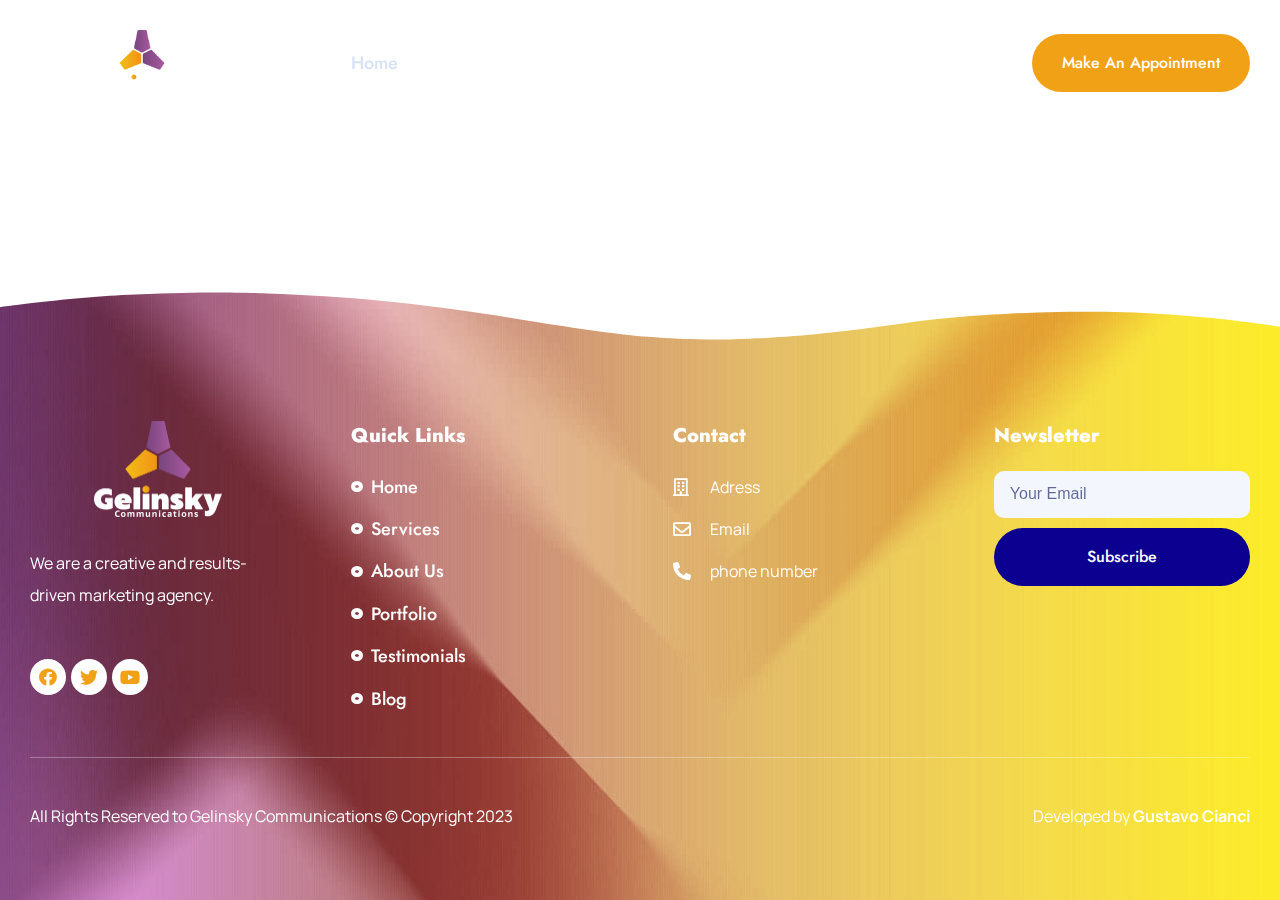
==== index.html @ 1e8e58fd "primeiro commit" ====
<!DOCTYPE html>
<html lang="en-US">
<head>
<meta charset="UTF-8">
<meta name="viewport" content="width=device-width, initial-scale=1">
	 <link rel="profile" href="https://gmpg.org/xfn/11"> 
	 <title>Agencia Gelinski</title>
<meta name="robots" content="max-image-preview:large">
<link rel="alternate" type="application/rss+xml" title="Agencia Gelinski &raquo; Feed" href="/feed/">
<link rel="alternate" type="application/rss+xml" title="Agencia Gelinski &raquo; Comments Feed" href="/comments/feed/">
<script>
window._wpemojiSettings = {"baseUrl":"https:\/\/s.w.org\/images\/core\/emoji\/14.0.0\/72x72\/","ext":".png","svgUrl":"https:\/\/s.w.org\/images\/core\/emoji\/14.0.0\/svg\/","svgExt":".svg","source":{"concatemoji":"\/wp-includes\/js\/wp-emoji-release.min.js?ver=6.4.1"}};
/*! This file is auto-generated */
!function(i,n){var o,s,e;function c(e){try{var t={supportTests:e,timestamp:(new Date).valueOf()};sessionStorage.setItem(o,JSON.stringify(t))}catch(e){}}function p(e,t,n){e.clearRect(0,0,e.canvas.width,e.canvas.height),e.fillText(t,0,0);var t=new Uint32Array(e.getImageData(0,0,e.canvas.width,e.canvas.height).data),r=(e.clearRect(0,0,e.canvas.width,e.canvas.height),e.fillText(n,0,0),new Uint32Array(e.getImageData(0,0,e.canvas.width,e.canvas.height).data));return t.every(function(e,t){return e===r[t]})}function u(e,t,n){switch(t){case"flag":return n(e,"🏳️‍⚧️","🏳️​⚧️")?!1:!n(e,"🇺🇳","🇺​🇳")&&!n(e,"🏴󠁧󠁢󠁥󠁮󠁧󠁿","🏴​󠁧​󠁢​󠁥​󠁮​󠁧​󠁿");case"emoji":return!n(e,"🫱🏻‍🫲🏿","🫱🏻​🫲🏿")}return!1}function f(e,t,n){var r="undefined"!=typeof WorkerGlobalScope&&self instanceof WorkerGlobalScope?new OffscreenCanvas(300,150):i.createElement("canvas"),a=r.getContext("2d",{willReadFrequently:!0}),o=(a.textBaseline="top",a.font="600 32px Arial",{});return e.forEach(function(e){o[e]=t(a,e,n)}),o}function t(e){var t=i.createElement("script");t.src=e,t.defer=!0,i.head.appendChild(t)}"undefined"!=typeof Promise&&(o="wpEmojiSettingsSupports",s=["flag","emoji"],n.supports={everything:!0,everythingExceptFlag:!0},e=new Promise(function(e){i.addEventListener("DOMContentLoaded",e,{once:!0})}),new Promise(function(t){var n=function(){try{var e=JSON.parse(sessionStorage.getItem(o));if("object"==typeof e&&"number"==typeof e.timestamp&&(new Date).valueOf()<e.timestamp+604800&&"object"==typeof e.supportTests)return e.supportTests}catch(e){}return null}();if(!n){if("undefined"!=typeof Worker&&"undefined"!=typeof OffscreenCanvas&&"undefined"!=typeof URL&&URL.createObjectURL&&"undefined"!=typeof Blob)try{var e="postMessage("+f.toString()+"("+[JSON.stringify(s),u.toString(),p.toString()].join(",")+"));",r=new Blob([e],{type:"text/javascript"}),a=new Worker(URL.createObjectURL(r),{name:"wpTestEmojiSupports"});return void(a.onmessage=function(e){c(n=e.data),a.terminate(),t(n)})}catch(e){}c(n=f(s,u,p))}t(n)}).then(function(e){for(var t in e)n.supports[t]=e[t],n.supports.everything=n.supports.everything&&n.supports[t],"flag"!==t&&(n.supports.everythingExceptFlag=n.supports.everythingExceptFlag&&n.supports[t]);n.supports.everythingExceptFlag=n.supports.everythingExceptFlag&&!n.supports.flag,n.DOMReady=!1,n.readyCallback=function(){n.DOMReady=!0}}).then(function(){return e}).then(function(){var e;n.supports.everything||(n.readyCallback(),(e=n.source||{}).concatemoji?t(e.concatemoji):e.wpemoji&&e.twemoji&&(t(e.twemoji),t(e.wpemoji)))}))}((window,document),window._wpemojiSettings);
</script>
<link rel="stylesheet" id="astra-theme-css-css" href="/wp-content/themes/astra/assets/css/minified/main.min.css?ver=4.5.1" media="all">
<style id="astra-theme-css-inline-css">:root{--ast-container-default-xlg-padding:3em;--ast-container-default-lg-padding:3em;--ast-container-default-slg-padding:2em;--ast-container-default-md-padding:3em;--ast-container-default-sm-padding:3em;--ast-container-default-xs-padding:2.4em;--ast-container-default-xxs-padding:1.8em;--ast-code-block-background:#ECEFF3;--ast-comment-inputs-background:#F9FAFB;}html{font-size:100%;}a{color:var(--ast-global-color-0);}a:hover,a:focus{color:var(--ast-global-color-1);}body,button,input,select,textarea,.ast-button,.ast-custom-button{font-family:-apple-system,BlinkMacSystemFont,Segoe UI,Roboto,Oxygen-Sans,Ubuntu,Cantarell,Helvetica Neue,sans-serif;font-weight:400;font-size:16px;font-size:1rem;line-height:1.6em;}blockquote{color:var(--ast-global-color-3);}h1,.entry-content h1,h2,.entry-content h2,h3,.entry-content h3,h4,.entry-content h4,h5,.entry-content h5,h6,.entry-content h6,.site-title,.site-title a{font-weight:600;}.site-title{font-size:26px;font-size:1.625rem;display:block;}.site-header .site-description{font-size:15px;font-size:0.9375rem;display:none;}.entry-title{font-size:26px;font-size:1.625rem;}h1,.entry-content h1{font-size:40px;font-size:2.5rem;font-weight:600;line-height:1.4em;}h2,.entry-content h2{font-size:32px;font-size:2rem;font-weight:600;line-height:1.25em;}h3,.entry-content h3{font-size:26px;font-size:1.625rem;font-weight:600;line-height:1.2em;}h4,.entry-content h4{font-size:24px;font-size:1.5rem;line-height:1.2em;font-weight:600;}h5,.entry-content h5{font-size:20px;font-size:1.25rem;line-height:1.2em;font-weight:600;}h6,.entry-content h6{font-size:16px;font-size:1rem;line-height:1.25em;font-weight:600;}::selection{background-color:var(--ast-global-color-0);color:#ffffff;}body,h1,.entry-title a,.entry-content h1,h2,.entry-content h2,h3,.entry-content h3,h4,.entry-content h4,h5,.entry-content h5,h6,.entry-content h6{color:var(--ast-global-color-3);}.tagcloud a:hover,.tagcloud a:focus,.tagcloud a.current-item{color:#ffffff;border-color:var(--ast-global-color-0);background-color:var(--ast-global-color-0);}input:focus,input[type="text"]:focus,input[type="email"]:focus,input[type="url"]:focus,input[type="password"]:focus,input[type="reset"]:focus,input[type="search"]:focus,textarea:focus{border-color:var(--ast-global-color-0);}input[type="radio"]:checked,input[type=reset],input[type="checkbox"]:checked,input[type="checkbox"]:hover:checked,input[type="checkbox"]:focus:checked,input[type=range]::-webkit-slider-thumb{border-color:var(--ast-global-color-0);background-color:var(--ast-global-color-0);box-shadow:none;}.site-footer a:hover + .post-count,.site-footer a:focus + .post-count{background:var(--ast-global-color-0);border-color:var(--ast-global-color-0);}.single .nav-links .nav-previous,.single .nav-links .nav-next{color:var(--ast-global-color-0);}.entry-meta,.entry-meta *{line-height:1.45;color:var(--ast-global-color-0);}.entry-meta a:hover,.entry-meta a:hover *,.entry-meta a:focus,.entry-meta a:focus *,.page-links > .page-link,.page-links .page-link:hover,.post-navigation a:hover{color:var(--ast-global-color-1);}#cat option,.secondary .calendar_wrap thead a,.secondary .calendar_wrap thead a:visited{color:var(--ast-global-color-0);}.secondary .calendar_wrap #today,.ast-progress-val span{background:var(--ast-global-color-0);}.secondary a:hover + .post-count,.secondary a:focus + .post-count{background:var(--ast-global-color-0);border-color:var(--ast-global-color-0);}.calendar_wrap #today > a{color:#ffffff;}.page-links .page-link,.single .post-navigation a{color:var(--ast-global-color-0);}.ast-search-menu-icon .search-form button.search-submit{padding:0 4px;}.ast-search-menu-icon form.search-form{padding-right:0;}.ast-search-menu-icon.slide-search input.search-field{width:0;}.ast-header-search .ast-search-menu-icon.ast-dropdown-active .search-form,.ast-header-search .ast-search-menu-icon.ast-dropdown-active .search-field:focus{border-color:var(--ast-global-color-0);transition:all 0.2s;}.search-form input.search-field:focus{outline:none;}.ast-search-menu-icon .search-form button.search-submit:focus,.ast-theme-transparent-header .ast-header-search .ast-dropdown-active .ast-icon,.ast-theme-transparent-header .ast-inline-search .search-field:focus .ast-icon{color:var(--ast-global-color-1);}.ast-header-search .slide-search .search-form{border:2px solid var(--ast-global-color-0);}.ast-header-search .slide-search .search-field{background-color:#fff;}.ast-archive-title{color:var(--ast-global-color-2);}.widget-title,.widget .wp-block-heading{font-size:22px;font-size:1.375rem;color:var(--ast-global-color-2);}.ast-single-post .entry-content a,.ast-comment-content a:not(.ast-comment-edit-reply-wrap a){text-decoration:underline;}.ast-single-post .wp-block-button .wp-block-button__link,.ast-single-post .elementor-button-wrapper .elementor-button,.ast-single-post .entry-content .uagb-tab a,.ast-single-post .entry-content .uagb-ifb-cta a,.ast-single-post .entry-content .wp-block-uagb-buttons a,.ast-single-post .entry-content .uabb-module-content a,.ast-single-post .entry-content .uagb-post-grid a,.ast-single-post .entry-content .uagb-timeline a,.ast-single-post .entry-content .uagb-toc__wrap a,.ast-single-post .entry-content .uagb-taxomony-box a,.ast-single-post .entry-content .woocommerce a,.entry-content .wp-block-latest-posts > li > a,.ast-single-post .entry-content .wp-block-file__button,li.ast-post-filter-single,.ast-single-post .wp-block-buttons .wp-block-button.is-style-outline .wp-block-button__link{text-decoration:none;}a:focus-visible,.ast-menu-toggle:focus-visible,.site .skip-link:focus-visible,.wp-block-loginout input:focus-visible,.wp-block-search.wp-block-search__button-inside .wp-block-search__inside-wrapper,.ast-header-navigation-arrow:focus-visible,.woocommerce .wc-proceed-to-checkout > .checkout-button:focus-visible,.woocommerce .woocommerce-MyAccount-navigation ul li a:focus-visible,.ast-orders-table__row .ast-orders-table__cell:focus-visible,.woocommerce .woocommerce-order-details .order-again > .button:focus-visible,.woocommerce .woocommerce-message a.button.wc-forward:focus-visible,.woocommerce #minus_qty:focus-visible,.woocommerce #plus_qty:focus-visible,a#ast-apply-coupon:focus-visible,.woocommerce .woocommerce-info a:focus-visible,.woocommerce .astra-shop-summary-wrap a:focus-visible,.woocommerce a.wc-forward:focus-visible,#ast-apply-coupon:focus-visible,.woocommerce-js .woocommerce-mini-cart-item a.remove:focus-visible{outline-style:dotted;outline-color:inherit;outline-width:thin;border-color:transparent;}input:focus,input[type="text"]:focus,input[type="email"]:focus,input[type="url"]:focus,input[type="password"]:focus,input[type="reset"]:focus,input[type="number"]:focus,textarea:focus,.wp-block-search__input:focus,[data-section="section-header-mobile-trigger"] .ast-button-wrap .ast-mobile-menu-trigger-minimal:focus,.ast-mobile-popup-drawer.active .menu-toggle-close:focus,.woocommerce-ordering select.orderby:focus,#ast-scroll-top:focus,#coupon_code:focus,.woocommerce-page #comment:focus,.woocommerce #reviews #respond input#submit:focus,.woocommerce a.add_to_cart_button:focus,.woocommerce .button.single_add_to_cart_button:focus,.woocommerce .woocommerce-cart-form button:focus,.woocommerce .woocommerce-cart-form__cart-item .quantity .qty:focus,.woocommerce .woocommerce-billing-fields .woocommerce-billing-fields__field-wrapper .woocommerce-input-wrapper > .input-text:focus,.woocommerce #order_comments:focus,.woocommerce #place_order:focus,.woocommerce .woocommerce-address-fields .woocommerce-address-fields__field-wrapper .woocommerce-input-wrapper > .input-text:focus,.woocommerce .woocommerce-MyAccount-content form button:focus,.woocommerce .woocommerce-MyAccount-content .woocommerce-EditAccountForm .woocommerce-form-row .woocommerce-Input.input-text:focus,.woocommerce .ast-woocommerce-container .woocommerce-pagination ul.page-numbers li a:focus,body #content .woocommerce form .form-row .select2-container--default .select2-selection--single:focus,#ast-coupon-code:focus,.woocommerce.woocommerce-js .quantity input[type=number]:focus,.woocommerce-js .woocommerce-mini-cart-item .quantity input[type=number]:focus,.woocommerce p#ast-coupon-trigger:focus{border-style:dotted;border-color:inherit;border-width:thin;outline-color:transparent;}.ast-logo-title-inline .site-logo-img{padding-right:1em;}.ast-page-builder-template .hentry {margin: 0;}.ast-page-builder-template .site-content > .ast-container {max-width: 100%;padding: 0;}.ast-page-builder-template .site-content #primary {padding: 0;margin: 0;}.ast-page-builder-template .no-results {text-align: center;margin: 4em auto;}.ast-page-builder-template .ast-pagination {padding: 2em;}.ast-page-builder-template .entry-header.ast-no-title.ast-no-thumbnail {margin-top: 0;}.ast-page-builder-template .entry-header.ast-header-without-markup {margin-top: 0;margin-bottom: 0;}.ast-page-builder-template .entry-header.ast-no-title.ast-no-meta {margin-bottom: 0;}.ast-page-builder-template.single .post-navigation {padding-bottom: 2em;}.ast-page-builder-template.single-post .site-content > .ast-container {max-width: 100%;}.ast-page-builder-template .entry-header {margin-top: 2em;margin-left: auto;margin-right: auto;}.ast-page-builder-template .ast-archive-description {margin: 2em auto 0;padding-left: 20px;padding-right: 20px;}.ast-page-builder-template .ast-row {margin-left: 0;margin-right: 0;}.single.ast-page-builder-template .entry-header + .entry-content {margin-bottom: 2em;}@media(min-width: 921px) {.ast-page-builder-template.archive.ast-right-sidebar .ast-row article,.ast-page-builder-template.archive.ast-left-sidebar .ast-row article {padding-left: 0;padding-right: 0;}}@media (max-width:921px){#ast-desktop-header{display:none;}}@media (min-width:922px){#ast-mobile-header{display:none;}}.wp-block-buttons.aligncenter{justify-content:center;}@media (max-width:921px){.ast-theme-transparent-header #primary,.ast-theme-transparent-header #secondary{padding:0;}}@media (max-width:921px){.ast-plain-container.ast-no-sidebar #primary{padding:0;}}.ast-plain-container.ast-no-sidebar #primary{margin-top:0;margin-bottom:0;}.wp-block-button.is-style-outline .wp-block-button__link{border-color:var(--ast-global-color-0);}div.wp-block-button.is-style-outline > .wp-block-button__link:not(.has-text-color),div.wp-block-button.wp-block-button__link.is-style-outline:not(.has-text-color){color:var(--ast-global-color-0);}.wp-block-button.is-style-outline .wp-block-button__link:hover,.wp-block-buttons .wp-block-button.is-style-outline .wp-block-button__link:focus,.wp-block-buttons .wp-block-button.is-style-outline > .wp-block-button__link:not(.has-text-color):hover,.wp-block-buttons .wp-block-button.wp-block-button__link.is-style-outline:not(.has-text-color):hover{color:#ffffff;background-color:var(--ast-global-color-1);border-color:var(--ast-global-color-1);}.post-page-numbers.current .page-link,.ast-pagination .page-numbers.current{color:#ffffff;border-color:var(--ast-global-color-0);background-color:var(--ast-global-color-0);border-radius:2px;}.wp-block-button.is-style-outline .wp-block-button__link,.ast-outline-button{border-color:var(--ast-global-color-0);font-family:inherit;font-weight:500;font-size:16px;font-size:1rem;line-height:1em;background-color:transparent;}.wp-block-buttons .wp-block-button.is-style-outline > .wp-block-button__link:not(.has-text-color),.wp-block-buttons .wp-block-button.wp-block-button__link.is-style-outline:not(.has-text-color),.ast-outline-button{color:var(--ast-global-color-0);}.wp-block-button.is-style-outline .wp-block-button__link:hover,.wp-block-buttons .wp-block-button.is-style-outline .wp-block-button__link:focus,.wp-block-buttons .wp-block-button.is-style-outline > .wp-block-button__link:not(.has-text-color):hover,.wp-block-buttons .wp-block-button.wp-block-button__link.is-style-outline:not(.has-text-color):hover,.ast-outline-button:hover,.ast-outline-button:focus{color:#ffffff;background-color:var(--ast-global-color-1);border-color:var(--ast-global-color-1);}.entry-content[ast-blocks-layout] > figure{margin-bottom:1em;}h1.widget-title{font-weight:600;}h2.widget-title{font-weight:600;}h3.widget-title{font-weight:600;}#page{display:flex;flex-direction:column;min-height:100vh;}.ast-404-layout-1 h1.page-title{color:var(--ast-global-color-2);}.single .post-navigation a{line-height:1em;height:inherit;}.error-404 .page-sub-title{font-size:1.5rem;font-weight:inherit;}.search .site-content .content-area .search-form{margin-bottom:0;}#page .site-content{flex-grow:1;}.widget{margin-bottom:1.25em;}#secondary li{line-height:1.5em;}#secondary .wp-block-group h2{margin-bottom:0.7em;}#secondary h2{font-size:1.7rem;}.ast-separate-container .ast-article-post,.ast-separate-container .ast-article-single,.ast-separate-container .ast-comment-list li.depth-1,.ast-separate-container .comment-respond{padding:3em;}.ast-separate-container .ast-article-single .ast-article-single{padding:0;}.ast-article-single .wp-block-post-template-is-layout-grid{padding-left:0;}.ast-separate-container .ast-comment-list li.depth-1,.hentry{margin-bottom:2em;}.ast-separate-container .ast-archive-description,.ast-separate-container .ast-author-box{border-bottom:1px solid var(--ast-border-color);}.ast-separate-container .comments-title{padding:2em 2em 0 2em;}.ast-page-builder-template .comment-form-textarea,.ast-comment-formwrap .ast-grid-common-col{padding:0;}.ast-comment-formwrap{padding:0;display:inline-flex;column-gap:20px;width:100%;margin-left:0;margin-right:0;}.comments-area textarea#comment:focus,.comments-area textarea#comment:active,.comments-area .ast-comment-formwrap input[type="text"]:focus,.comments-area .ast-comment-formwrap input[type="text"]:active {box-shadow:none;outline:none;}.archive.ast-page-builder-template .entry-header{margin-top:2em;}.ast-page-builder-template .ast-comment-formwrap{width:100%;}.entry-title{margin-bottom:0.5em;}.ast-archive-description p{font-size:inherit;font-weight:inherit;line-height:inherit;}@media (min-width:921px){.ast-left-sidebar.ast-page-builder-template #secondary,.archive.ast-right-sidebar.ast-page-builder-template .site-main{padding-left:20px;padding-right:20px;}}@media (max-width:544px){.ast-comment-formwrap.ast-row{column-gap:10px;display:inline-block;}#ast-commentform .ast-grid-common-col{position:relative;width:100%;}}@media (min-width:1201px){.ast-separate-container .ast-article-post,.ast-separate-container .ast-article-single,.ast-separate-container .ast-author-box,.ast-separate-container .ast-404-layout-1,.ast-separate-container .no-results{padding:3em;}}@media (max-width:921px){.ast-separate-container #primary,.ast-separate-container #secondary{padding:1.5em 0;}#primary,#secondary{padding:1.5em 0;margin:0;}.ast-left-sidebar #content > .ast-container{display:flex;flex-direction:column-reverse;width:100%;}}@media (min-width:922px){.ast-separate-container.ast-right-sidebar #primary,.ast-separate-container.ast-left-sidebar #primary{border:0;}.search-no-results.ast-separate-container #primary{margin-bottom:4em;}}.elementor-button-wrapper .elementor-button{border-style:solid;text-decoration:none;border-top-width:0;border-right-width:0;border-left-width:0;border-bottom-width:0;}body .elementor-button.elementor-size-sm,body .elementor-button.elementor-size-xs,body .elementor-button.elementor-size-md,body .elementor-button.elementor-size-lg,body .elementor-button.elementor-size-xl,body .elementor-button{padding-top:15px;padding-right:30px;padding-bottom:15px;padding-left:30px;}@media (max-width:921px){.elementor-button-wrapper .elementor-button.elementor-size-sm,.elementor-button-wrapper .elementor-button.elementor-size-xs,.elementor-button-wrapper .elementor-button.elementor-size-md,.elementor-button-wrapper .elementor-button.elementor-size-lg,.elementor-button-wrapper .elementor-button.elementor-size-xl,.elementor-button-wrapper .elementor-button{padding-top:14px;padding-right:28px;padding-bottom:14px;padding-left:28px;}}@media (max-width:544px){.elementor-button-wrapper .elementor-button.elementor-size-sm,.elementor-button-wrapper .elementor-button.elementor-size-xs,.elementor-button-wrapper .elementor-button.elementor-size-md,.elementor-button-wrapper .elementor-button.elementor-size-lg,.elementor-button-wrapper .elementor-button.elementor-size-xl,.elementor-button-wrapper .elementor-button{padding-top:12px;padding-right:24px;padding-bottom:12px;padding-left:24px;}}.elementor-button-wrapper .elementor-button{border-color:var(--ast-global-color-0);background-color:var(--ast-global-color-0);}.elementor-button-wrapper .elementor-button:hover,.elementor-button-wrapper .elementor-button:focus{color:#ffffff;background-color:var(--ast-global-color-1);border-color:var(--ast-global-color-1);}.wp-block-button .wp-block-button__link ,.elementor-button-wrapper .elementor-button,.elementor-button-wrapper .elementor-button:visited{color:#ffffff;}.elementor-button-wrapper .elementor-button{font-weight:500;font-size:16px;font-size:1rem;line-height:1em;}body .elementor-button.elementor-size-sm,body .elementor-button.elementor-size-xs,body .elementor-button.elementor-size-md,body .elementor-button.elementor-size-lg,body .elementor-button.elementor-size-xl,body .elementor-button{font-size:16px;font-size:1rem;}.wp-block-button .wp-block-button__link:hover,.wp-block-button .wp-block-button__link:focus{color:#ffffff;background-color:var(--ast-global-color-1);border-color:var(--ast-global-color-1);}.elementor-widget-heading h1.elementor-heading-title{line-height:1.4em;}.elementor-widget-heading h2.elementor-heading-title{line-height:1.25em;}.elementor-widget-heading h3.elementor-heading-title{line-height:1.2em;}.elementor-widget-heading h4.elementor-heading-title{line-height:1.2em;}.elementor-widget-heading h5.elementor-heading-title{line-height:1.2em;}.elementor-widget-heading h6.elementor-heading-title{line-height:1.25em;}.wp-block-button .wp-block-button__link,.wp-block-search .wp-block-search__button,body .wp-block-file .wp-block-file__button{border-color:var(--ast-global-color-0);background-color:var(--ast-global-color-0);color:#ffffff;font-family:inherit;font-weight:500;line-height:1em;font-size:16px;font-size:1rem;padding-top:15px;padding-right:30px;padding-bottom:15px;padding-left:30px;}@media (max-width:921px){.wp-block-button .wp-block-button__link,.wp-block-search .wp-block-search__button,body .wp-block-file .wp-block-file__button{padding-top:14px;padding-right:28px;padding-bottom:14px;padding-left:28px;}}@media (max-width:544px){.wp-block-button .wp-block-button__link,.wp-block-search .wp-block-search__button,body .wp-block-file .wp-block-file__button{padding-top:12px;padding-right:24px;padding-bottom:12px;padding-left:24px;}}.menu-toggle,button,.ast-button,.ast-custom-button,.button,input#submit,input[type="button"],input[type="submit"],input[type="reset"],#comments .submit,.search .search-submit,form[CLASS*="wp-block-search__"].wp-block-search .wp-block-search__inside-wrapper .wp-block-search__button,body .wp-block-file .wp-block-file__button,.search .search-submit,.woocommerce-js a.button,.woocommerce button.button,.woocommerce .woocommerce-message a.button,.woocommerce #respond input#submit.alt,.woocommerce input.button.alt,.woocommerce input.button,.woocommerce input.button:disabled,.woocommerce input.button:disabled[disabled],.woocommerce input.button:disabled:hover,.woocommerce input.button:disabled[disabled]:hover,.woocommerce #respond input#submit,.woocommerce button.button.alt.disabled,.wc-block-grid__products .wc-block-grid__product .wp-block-button__link,.wc-block-grid__product-onsale,[CLASS*="wc-block"] button,.woocommerce-js .astra-cart-drawer .astra-cart-drawer-content .woocommerce-mini-cart__buttons .button:not(.checkout):not(.ast-continue-shopping),.woocommerce-js .astra-cart-drawer .astra-cart-drawer-content .woocommerce-mini-cart__buttons a.checkout,.woocommerce button.button.alt.disabled.wc-variation-selection-needed{border-style:solid;border-top-width:0;border-right-width:0;border-left-width:0;border-bottom-width:0;color:#ffffff;border-color:var(--ast-global-color-0);background-color:var(--ast-global-color-0);padding-top:15px;padding-right:30px;padding-bottom:15px;padding-left:30px;font-family:inherit;font-weight:500;font-size:16px;font-size:1rem;line-height:1em;}button:focus,.menu-toggle:hover,button:hover,.ast-button:hover,.ast-custom-button:hover .button:hover,.ast-custom-button:hover ,input[type=reset]:hover,input[type=reset]:focus,input#submit:hover,input#submit:focus,input[type="button"]:hover,input[type="button"]:focus,input[type="submit"]:hover,input[type="submit"]:focus,form[CLASS*="wp-block-search__"].wp-block-search .wp-block-search__inside-wrapper .wp-block-search__button:hover,form[CLASS*="wp-block-search__"].wp-block-search .wp-block-search__inside-wrapper .wp-block-search__button:focus,body .wp-block-file .wp-block-file__button:hover,body .wp-block-file .wp-block-file__button:focus,.woocommerce-js a.button:hover,.woocommerce button.button:hover,.woocommerce .woocommerce-message a.button:hover,.woocommerce #respond input#submit:hover,.woocommerce #respond input#submit.alt:hover,.woocommerce input.button.alt:hover,.woocommerce input.button:hover,.woocommerce button.button.alt.disabled:hover,.wc-block-grid__products .wc-block-grid__product .wp-block-button__link:hover,[CLASS*="wc-block"] button:hover,.woocommerce-js .astra-cart-drawer .astra-cart-drawer-content .woocommerce-mini-cart__buttons .button:not(.checkout):not(.ast-continue-shopping):hover,.woocommerce-js .astra-cart-drawer .astra-cart-drawer-content .woocommerce-mini-cart__buttons a.checkout:hover,.woocommerce button.button.alt.disabled.wc-variation-selection-needed:hover{color:#ffffff;background-color:var(--ast-global-color-1);border-color:var(--ast-global-color-1);}form[CLASS*="wp-block-search__"].wp-block-search .wp-block-search__inside-wrapper .wp-block-search__button.has-icon{padding-top:calc(15px - 3px);padding-right:calc(30px - 3px);padding-bottom:calc(15px - 3px);padding-left:calc(30px - 3px);}@media (max-width:921px){.menu-toggle,button,.ast-button,.ast-custom-button,.button,input#submit,input[type="button"],input[type="submit"],input[type="reset"],#comments .submit,.search .search-submit,form[CLASS*="wp-block-search__"].wp-block-search .wp-block-search__inside-wrapper .wp-block-search__button,body .wp-block-file .wp-block-file__button,.search .search-submit,.woocommerce-js a.button,.woocommerce button.button,.woocommerce .woocommerce-message a.button,.woocommerce #respond input#submit.alt,.woocommerce input.button.alt,.woocommerce input.button,.woocommerce input.button:disabled,.woocommerce input.button:disabled[disabled],.woocommerce input.button:disabled:hover,.woocommerce input.button:disabled[disabled]:hover,.woocommerce #respond input#submit,.woocommerce button.button.alt.disabled,.wc-block-grid__products .wc-block-grid__product .wp-block-button__link,.wc-block-grid__product-onsale,[CLASS*="wc-block"] button,.woocommerce-js .astra-cart-drawer .astra-cart-drawer-content .woocommerce-mini-cart__buttons .button:not(.checkout):not(.ast-continue-shopping),.woocommerce-js .astra-cart-drawer .astra-cart-drawer-content .woocommerce-mini-cart__buttons a.checkout,.woocommerce button.button.alt.disabled.wc-variation-selection-needed{padding-top:14px;padding-right:28px;padding-bottom:14px;padding-left:28px;}}@media (max-width:544px){.menu-toggle,button,.ast-button,.ast-custom-button,.button,input#submit,input[type="button"],input[type="submit"],input[type="reset"],#comments .submit,.search .search-submit,form[CLASS*="wp-block-search__"].wp-block-search .wp-block-search__inside-wrapper .wp-block-search__button,body .wp-block-file .wp-block-file__button,.search .search-submit,.woocommerce-js a.button,.woocommerce button.button,.woocommerce .woocommerce-message a.button,.woocommerce #respond input#submit.alt,.woocommerce input.button.alt,.woocommerce input.button,.woocommerce input.button:disabled,.woocommerce input.button:disabled[disabled],.woocommerce input.button:disabled:hover,.woocommerce input.button:disabled[disabled]:hover,.woocommerce #respond input#submit,.woocommerce button.button.alt.disabled,.wc-block-grid__products .wc-block-grid__product .wp-block-button__link,.wc-block-grid__product-onsale,[CLASS*="wc-block"] button,.woocommerce-js .astra-cart-drawer .astra-cart-drawer-content .woocommerce-mini-cart__buttons .button:not(.checkout):not(.ast-continue-shopping),.woocommerce-js .astra-cart-drawer .astra-cart-drawer-content .woocommerce-mini-cart__buttons a.checkout,.woocommerce button.button.alt.disabled.wc-variation-selection-needed{padding-top:12px;padding-right:24px;padding-bottom:12px;padding-left:24px;}}@media (max-width:921px){.ast-mobile-header-stack .main-header-bar .ast-search-menu-icon{display:inline-block;}.ast-header-break-point.ast-header-custom-item-outside .ast-mobile-header-stack .main-header-bar .ast-search-icon{margin:0;}.ast-comment-avatar-wrap img{max-width:2.5em;}.ast-separate-container .ast-comment-list li.depth-1{padding:1.5em 2.14em;}.ast-separate-container .comment-respond{padding:2em 2.14em;}.ast-comment-meta{padding:0 1.8888em 1.3333em;}}@media (min-width:544px){.ast-container{max-width:100%;}}@media (max-width:544px){.ast-separate-container .ast-article-post,.ast-separate-container .ast-article-single,.ast-separate-container .comments-title,.ast-separate-container .ast-archive-description{padding:1.5em 1em;}.ast-separate-container #content .ast-container{padding-left:0.54em;padding-right:0.54em;}.ast-separate-container .ast-comment-list li.depth-1{padding:1.5em 1em;margin-bottom:1.5em;}.ast-separate-container .ast-comment-list .bypostauthor{padding:.5em;}.ast-search-menu-icon.ast-dropdown-active .search-field{width:170px;}}.ast-separate-container{background-color:var(--ast-global-color-4);;}@media (max-width:921px){.site-title{display:block;}.site-header .site-description{display:none;}.entry-title{font-size:30px;}h1,.entry-content h1{font-size:30px;}h2,.entry-content h2{font-size:25px;}h3,.entry-content h3{font-size:20px;}}@media (max-width:544px){.site-title{display:block;}.site-header .site-description{display:none;}.entry-title{font-size:30px;}h1,.entry-content h1{font-size:30px;}h2,.entry-content h2{font-size:25px;}h3,.entry-content h3{font-size:20px;}}@media (max-width:921px){html{font-size:91.2%;}}@media (max-width:544px){html{font-size:91.2%;}}@media (min-width:922px){.ast-container{max-width:1240px;}}@media (min-width:922px){.site-content .ast-container{display:flex;}}@media (max-width:921px){.site-content .ast-container{flex-direction:column;}}@media (min-width:922px){.main-header-menu .sub-menu .menu-item.ast-left-align-sub-menu:hover > .sub-menu,.main-header-menu .sub-menu .menu-item.ast-left-align-sub-menu.focus > .sub-menu{margin-left:-0px;}}.entry-content li > p{margin-bottom:0;}blockquote,cite {font-style: initial;}.wp-block-file {display: flex;align-items: center;flex-wrap: wrap;justify-content: space-between;}.wp-block-pullquote {border: none;}.wp-block-pullquote blockquote::before {content: "\201D";font-family: "Helvetica",sans-serif;display: flex;transform: rotate( 180deg );font-size: 6rem;font-style: normal;line-height: 1;font-weight: bold;align-items: center;justify-content: center;}.has-text-align-right > blockquote::before {justify-content: flex-start;}.has-text-align-left > blockquote::before {justify-content: flex-end;}figure.wp-block-pullquote.is-style-solid-color blockquote {max-width: 100%;text-align: inherit;}html body {--wp--custom--ast-default-block-top-padding: 3em;--wp--custom--ast-default-block-right-padding: 3em;--wp--custom--ast-default-block-bottom-padding: 3em;--wp--custom--ast-default-block-left-padding: 3em;--wp--custom--ast-container-width: 1200px;--wp--custom--ast-content-width-size: 1200px;--wp--custom--ast-wide-width-size: calc(1200px + var(--wp--custom--ast-default-block-left-padding) + var(--wp--custom--ast-default-block-right-padding));}.ast-narrow-container {--wp--custom--ast-content-width-size: 750px;--wp--custom--ast-wide-width-size: 750px;}@media(max-width: 921px) {html body {--wp--custom--ast-default-block-top-padding: 3em;--wp--custom--ast-default-block-right-padding: 2em;--wp--custom--ast-default-block-bottom-padding: 3em;--wp--custom--ast-default-block-left-padding: 2em;}}@media(max-width: 544px) {html body {--wp--custom--ast-default-block-top-padding: 3em;--wp--custom--ast-default-block-right-padding: 1.5em;--wp--custom--ast-default-block-bottom-padding: 3em;--wp--custom--ast-default-block-left-padding: 1.5em;}}.entry-content > .wp-block-group,.entry-content > .wp-block-cover,.entry-content > .wp-block-columns {padding-top: var(--wp--custom--ast-default-block-top-padding);padding-right: var(--wp--custom--ast-default-block-right-padding);padding-bottom: var(--wp--custom--ast-default-block-bottom-padding);padding-left: var(--wp--custom--ast-default-block-left-padding);}.ast-plain-container.ast-no-sidebar .entry-content > .alignfull,.ast-page-builder-template .ast-no-sidebar .entry-content > .alignfull {margin-left: calc( -50vw + 50%);margin-right: calc( -50vw + 50%);max-width: 100vw;width: 100vw;}.ast-plain-container.ast-no-sidebar .entry-content .alignfull .alignfull,.ast-page-builder-template.ast-no-sidebar .entry-content .alignfull .alignfull,.ast-plain-container.ast-no-sidebar .entry-content .alignfull .alignwide,.ast-page-builder-template.ast-no-sidebar .entry-content .alignfull .alignwide,.ast-plain-container.ast-no-sidebar .entry-content .alignwide .alignfull,.ast-page-builder-template.ast-no-sidebar .entry-content .alignwide .alignfull,.ast-plain-container.ast-no-sidebar .entry-content .alignwide .alignwide,.ast-page-builder-template.ast-no-sidebar .entry-content .alignwide .alignwide,.ast-plain-container.ast-no-sidebar .entry-content .wp-block-column .alignfull,.ast-page-builder-template.ast-no-sidebar .entry-content .wp-block-column .alignfull,.ast-plain-container.ast-no-sidebar .entry-content .wp-block-column .alignwide,.ast-page-builder-template.ast-no-sidebar .entry-content .wp-block-column .alignwide {margin-left: auto;margin-right: auto;width: 100%;}[ast-blocks-layout] .wp-block-separator:not(.is-style-dots) {height: 0;}[ast-blocks-layout] .wp-block-separator {margin: 20px auto;}[ast-blocks-layout] .wp-block-separator:not(.is-style-wide):not(.is-style-dots) {max-width: 100px;}[ast-blocks-layout] .wp-block-separator.has-background {padding: 0;}.entry-content[ast-blocks-layout] > * {max-width: var(--wp--custom--ast-content-width-size);margin-left: auto;margin-right: auto;}.entry-content[ast-blocks-layout] > .alignwide {max-width: var(--wp--custom--ast-wide-width-size);}.entry-content[ast-blocks-layout] .alignfull {max-width: none;}.entry-content .wp-block-columns {margin-bottom: 0;}blockquote {margin: 1.5em;border: none;}.wp-block-quote:not(.has-text-align-right):not(.has-text-align-center) {border-left: 5px solid rgba(0,0,0,0.05);}.has-text-align-right > blockquote,blockquote.has-text-align-right {border-right: 5px solid rgba(0,0,0,0.05);}.has-text-align-left > blockquote,blockquote.has-text-align-left {border-left: 5px solid rgba(0,0,0,0.05);}.wp-block-site-tagline,.wp-block-latest-posts .read-more {margin-top: 15px;}.wp-block-loginout p label {display: block;}.wp-block-loginout p:not(.login-remember):not(.login-submit) input {width: 100%;}.wp-block-loginout input:focus {border-color: transparent;}.wp-block-loginout input:focus {outline: thin dotted;}.entry-content .wp-block-media-text .wp-block-media-text__content {padding: 0 0 0 8%;}.entry-content .wp-block-media-text.has-media-on-the-right .wp-block-media-text__content {padding: 0 8% 0 0;}.entry-content .wp-block-media-text.has-background .wp-block-media-text__content {padding: 8%;}.entry-content .wp-block-cover:not([class*="background-color"]) .wp-block-cover__inner-container,.entry-content .wp-block-cover:not([class*="background-color"]) .wp-block-cover-image-text,.entry-content .wp-block-cover:not([class*="background-color"]) .wp-block-cover-text,.entry-content .wp-block-cover-image:not([class*="background-color"]) .wp-block-cover__inner-container,.entry-content .wp-block-cover-image:not([class*="background-color"]) .wp-block-cover-image-text,.entry-content .wp-block-cover-image:not([class*="background-color"]) .wp-block-cover-text {color: var(--ast-global-color-5);}.wp-block-loginout .login-remember input {width: 1.1rem;height: 1.1rem;margin: 0 5px 4px 0;vertical-align: middle;}.wp-block-latest-posts > li > *:first-child,.wp-block-latest-posts:not(.is-grid) > li:first-child {margin-top: 0;}.wp-block-search__inside-wrapper .wp-block-search__input {padding: 0 10px;color: var(--ast-global-color-3);background: var(--ast-global-color-5);border-color: var(--ast-border-color);}.wp-block-latest-posts .read-more {margin-bottom: 1.5em;}.wp-block-search__no-button .wp-block-search__inside-wrapper .wp-block-search__input {padding-top: 5px;padding-bottom: 5px;}.wp-block-latest-posts .wp-block-latest-posts__post-date,.wp-block-latest-posts .wp-block-latest-posts__post-author {font-size: 1rem;}.wp-block-latest-posts > li > *,.wp-block-latest-posts:not(.is-grid) > li {margin-top: 12px;margin-bottom: 12px;}.ast-page-builder-template .entry-content[ast-blocks-layout] > *,.ast-page-builder-template .entry-content[ast-blocks-layout] > .alignfull > * {max-width: none;}.ast-page-builder-template .entry-content[ast-blocks-layout] > .alignwide > * {max-width: var(--wp--custom--ast-wide-width-size);}.ast-page-builder-template .entry-content[ast-blocks-layout] > .inherit-container-width > *,.ast-page-builder-template .entry-content[ast-blocks-layout] > * > *,.entry-content[ast-blocks-layout] > .wp-block-cover .wp-block-cover__inner-container {max-width: var(--wp--custom--ast-content-width-size);margin-left: auto;margin-right: auto;}.entry-content[ast-blocks-layout] .wp-block-cover:not(.alignleft):not(.alignright) {width: auto;}@media(max-width: 1200px) {.ast-separate-container .entry-content > .alignfull,.ast-separate-container .entry-content[ast-blocks-layout] > .alignwide,.ast-plain-container .entry-content[ast-blocks-layout] > .alignwide,.ast-plain-container .entry-content .alignfull {margin-left: calc(-1 * min(var(--ast-container-default-xlg-padding),20px)) ;margin-right: calc(-1 * min(var(--ast-container-default-xlg-padding),20px));}}@media(min-width: 1201px) {.ast-separate-container .entry-content > .alignfull {margin-left: calc(-1 * var(--ast-container-default-xlg-padding) );margin-right: calc(-1 * var(--ast-container-default-xlg-padding) );}.ast-separate-container .entry-content[ast-blocks-layout] > .alignwide,.ast-plain-container .entry-content[ast-blocks-layout] > .alignwide {margin-left: calc(-1 * var(--wp--custom--ast-default-block-left-padding) );margin-right: calc(-1 * var(--wp--custom--ast-default-block-right-padding) );}}@media(min-width: 921px) {.ast-separate-container .entry-content .wp-block-group.alignwide:not(.inherit-container-width) > :where(:not(.alignleft):not(.alignright)),.ast-plain-container .entry-content .wp-block-group.alignwide:not(.inherit-container-width) > :where(:not(.alignleft):not(.alignright)) {max-width: calc( var(--wp--custom--ast-content-width-size) + 80px );}.ast-plain-container.ast-right-sidebar .entry-content[ast-blocks-layout] .alignfull,.ast-plain-container.ast-left-sidebar .entry-content[ast-blocks-layout] .alignfull {margin-left: -60px;margin-right: -60px;}}@media(min-width: 544px) {.entry-content > .alignleft {margin-right: 20px;}.entry-content > .alignright {margin-left: 20px;}}@media (max-width:544px){.wp-block-columns .wp-block-column:not(:last-child){margin-bottom:20px;}.wp-block-latest-posts{margin:0;}}@media( max-width: 600px ) {.entry-content .wp-block-media-text .wp-block-media-text__content,.entry-content .wp-block-media-text.has-media-on-the-right .wp-block-media-text__content {padding: 8% 0 0;}.entry-content .wp-block-media-text.has-background .wp-block-media-text__content {padding: 8%;}}.ast-page-builder-template .entry-header {padding-left: 0;}.ast-narrow-container .site-content .wp-block-uagb-image--align-full .wp-block-uagb-image__figure {max-width: 100%;margin-left: auto;margin-right: auto;}.entry-content ul,.entry-content ol {padding: revert;margin: revert;}:root .has-ast-global-color-0-color{color:var(--ast-global-color-0);}:root .has-ast-global-color-0-background-color{background-color:var(--ast-global-color-0);}:root .wp-block-button .has-ast-global-color-0-color{color:var(--ast-global-color-0);}:root .wp-block-button .has-ast-global-color-0-background-color{background-color:var(--ast-global-color-0);}:root .has-ast-global-color-1-color{color:var(--ast-global-color-1);}:root .has-ast-global-color-1-background-color{background-color:var(--ast-global-color-1);}:root .wp-block-button .has-ast-global-color-1-color{color:var(--ast-global-color-1);}:root .wp-block-button .has-ast-global-color-1-background-color{background-color:var(--ast-global-color-1);}:root .has-ast-global-color-2-color{color:var(--ast-global-color-2);}:root .has-ast-global-color-2-background-color{background-color:var(--ast-global-color-2);}:root .wp-block-button .has-ast-global-color-2-color{color:var(--ast-global-color-2);}:root .wp-block-button .has-ast-global-color-2-background-color{background-color:var(--ast-global-color-2);}:root .has-ast-global-color-3-color{color:var(--ast-global-color-3);}:root .has-ast-global-color-3-background-color{background-color:var(--ast-global-color-3);}:root .wp-block-button .has-ast-global-color-3-color{color:var(--ast-global-color-3);}:root .wp-block-button .has-ast-global-color-3-background-color{background-color:var(--ast-global-color-3);}:root .has-ast-global-color-4-color{color:var(--ast-global-color-4);}:root .has-ast-global-color-4-background-color{background-color:var(--ast-global-color-4);}:root .wp-block-button .has-ast-global-color-4-color{color:var(--ast-global-color-4);}:root .wp-block-button .has-ast-global-color-4-background-color{background-color:var(--ast-global-color-4);}:root .has-ast-global-color-5-color{color:var(--ast-global-color-5);}:root .has-ast-global-color-5-background-color{background-color:var(--ast-global-color-5);}:root .wp-block-button .has-ast-global-color-5-color{color:var(--ast-global-color-5);}:root .wp-block-button .has-ast-global-color-5-background-color{background-color:var(--ast-global-color-5);}:root .has-ast-global-color-6-color{color:var(--ast-global-color-6);}:root .has-ast-global-color-6-background-color{background-color:var(--ast-global-color-6);}:root .wp-block-button .has-ast-global-color-6-color{color:var(--ast-global-color-6);}:root .wp-block-button .has-ast-global-color-6-background-color{background-color:var(--ast-global-color-6);}:root .has-ast-global-color-7-color{color:var(--ast-global-color-7);}:root .has-ast-global-color-7-background-color{background-color:var(--ast-global-color-7);}:root .wp-block-button .has-ast-global-color-7-color{color:var(--ast-global-color-7);}:root .wp-block-button .has-ast-global-color-7-background-color{background-color:var(--ast-global-color-7);}:root .has-ast-global-color-8-color{color:var(--ast-global-color-8);}:root .has-ast-global-color-8-background-color{background-color:var(--ast-global-color-8);}:root .wp-block-button .has-ast-global-color-8-color{color:var(--ast-global-color-8);}:root .wp-block-button .has-ast-global-color-8-background-color{background-color:var(--ast-global-color-8);}:root{--ast-global-color-0:#046bd2;--ast-global-color-1:#045cb4;--ast-global-color-2:#1e293b;--ast-global-color-3:#334155;--ast-global-color-4:#F0F5FA;--ast-global-color-5:#FFFFFF;--ast-global-color-6:#ADB6BE;--ast-global-color-7:#111111;--ast-global-color-8:#111111;}:root {--ast-border-color : var(--ast-global-color-6);}.ast-single-entry-banner {-js-display: flex;display: flex;flex-direction: column;justify-content: center;text-align: center;position: relative;background: #eeeeee;}.ast-single-entry-banner[data-banner-layout="layout-1"] {max-width: 1200px;background: inherit;padding: 20px 0;}.ast-single-entry-banner[data-banner-width-type="custom"] {margin: 0 auto;width: 100%;}.ast-single-entry-banner + .site-content .entry-header {margin-bottom: 0;}header.entry-header .entry-title{font-weight:600;font-size:32px;font-size:2rem;}header.entry-header > *:not(:last-child){margin-bottom:10px;}header.entry-header .post-thumb-img-content{text-align:center;}header.entry-header .post-thumb img,.ast-single-post-featured-section.post-thumb img{aspect-ratio:16/9;}.ast-archive-entry-banner {-js-display: flex;display: flex;flex-direction: column;justify-content: center;text-align: center;position: relative;background: #eeeeee;}.ast-archive-entry-banner[data-banner-width-type="custom"] {margin: 0 auto;width: 100%;}.ast-archive-entry-banner[data-banner-layout="layout-1"] {background: inherit;padding: 20px 0;text-align: left;}body.archive .ast-archive-description{max-width:1200px;width:100%;text-align:left;padding-top:3em;padding-right:3em;padding-bottom:3em;padding-left:3em;}body.archive .ast-archive-description .ast-archive-title,body.archive .ast-archive-description .ast-archive-title *{font-weight:600;font-size:32px;font-size:2rem;}body.archive .ast-archive-description > *:not(:last-child){margin-bottom:10px;}@media (max-width:921px){body.archive .ast-archive-description{text-align:left;}}@media (max-width:544px){body.archive .ast-archive-description{text-align:left;}}.ast-breadcrumbs .trail-browse,.ast-breadcrumbs .trail-items,.ast-breadcrumbs .trail-items li{display:inline-block;margin:0;padding:0;border:none;background:inherit;text-indent:0;text-decoration:none;}.ast-breadcrumbs .trail-browse{font-size:inherit;font-style:inherit;font-weight:inherit;color:inherit;}.ast-breadcrumbs .trail-items{list-style:none;}.trail-items li::after{padding:0 0.3em;content:"\00bb";}.trail-items li:last-of-type::after{display:none;}h1,.entry-content h1,h2,.entry-content h2,h3,.entry-content h3,h4,.entry-content h4,h5,.entry-content h5,h6,.entry-content h6{color:var(--ast-global-color-2);}.entry-title a{color:var(--ast-global-color-2);}@media (max-width:921px){.ast-builder-grid-row-container.ast-builder-grid-row-tablet-3-firstrow .ast-builder-grid-row > *:first-child,.ast-builder-grid-row-container.ast-builder-grid-row-tablet-3-lastrow .ast-builder-grid-row > *:last-child{grid-column:1 / -1;}}@media (max-width:544px){.ast-builder-grid-row-container.ast-builder-grid-row-mobile-3-firstrow .ast-builder-grid-row > *:first-child,.ast-builder-grid-row-container.ast-builder-grid-row-mobile-3-lastrow .ast-builder-grid-row > *:last-child{grid-column:1 / -1;}}.ast-builder-layout-element[data-section="title_tagline"]{display:flex;}@media (max-width:921px){.ast-header-break-point .ast-builder-layout-element[data-section="title_tagline"]{display:flex;}}@media (max-width:544px){.ast-header-break-point .ast-builder-layout-element[data-section="title_tagline"]{display:flex;}}.ast-builder-menu-1{font-family:inherit;font-weight:inherit;}.ast-builder-menu-1 .menu-item > .menu-link{color:var(--ast-global-color-3);}.ast-builder-menu-1 .menu-item > .ast-menu-toggle{color:var(--ast-global-color-3);}.ast-builder-menu-1 .menu-item:hover > .menu-link,.ast-builder-menu-1 .inline-on-mobile .menu-item:hover > .ast-menu-toggle{color:var(--ast-global-color-1);}.ast-builder-menu-1 .menu-item:hover > .ast-menu-toggle{color:var(--ast-global-color-1);}.ast-builder-menu-1 .menu-item.current-menu-item > .menu-link,.ast-builder-menu-1 .inline-on-mobile .menu-item.current-menu-item > .ast-menu-toggle,.ast-builder-menu-1 .current-menu-ancestor > .menu-link{color:var(--ast-global-color-1);}.ast-builder-menu-1 .menu-item.current-menu-item > .ast-menu-toggle{color:var(--ast-global-color-1);}.ast-builder-menu-1 .sub-menu,.ast-builder-menu-1 .inline-on-mobile .sub-menu{border-top-width:2px;border-bottom-width:0px;border-right-width:0px;border-left-width:0px;border-color:var(--ast-global-color-0);border-style:solid;}.ast-builder-menu-1 .main-header-menu > .menu-item > .sub-menu,.ast-builder-menu-1 .main-header-menu > .menu-item > .astra-full-megamenu-wrapper{margin-top:0px;}.ast-desktop .ast-builder-menu-1 .main-header-menu > .menu-item > .sub-menu:before,.ast-desktop .ast-builder-menu-1 .main-header-menu > .menu-item > .astra-full-megamenu-wrapper:before{height:calc( 0px + 5px );}.ast-desktop .ast-builder-menu-1 .menu-item .sub-menu .menu-link{border-style:none;}@media (max-width:921px){.ast-header-break-point .ast-builder-menu-1 .menu-item.menu-item-has-children > .ast-menu-toggle{top:0;}.ast-builder-menu-1 .inline-on-mobile .menu-item.menu-item-has-children > .ast-menu-toggle{right:-15px;}.ast-builder-menu-1 .menu-item-has-children > .menu-link:after{content:unset;}.ast-builder-menu-1 .main-header-menu > .menu-item > .sub-menu,.ast-builder-menu-1 .main-header-menu > .menu-item > .astra-full-megamenu-wrapper{margin-top:0;}}@media (max-width:544px){.ast-header-break-point .ast-builder-menu-1 .menu-item.menu-item-has-children > .ast-menu-toggle{top:0;}.ast-builder-menu-1 .main-header-menu > .menu-item > .sub-menu,.ast-builder-menu-1 .main-header-menu > .menu-item > .astra-full-megamenu-wrapper{margin-top:0;}}.ast-builder-menu-1{display:flex;}@media (max-width:921px){.ast-header-break-point .ast-builder-menu-1{display:flex;}}@media (max-width:544px){.ast-header-break-point .ast-builder-menu-1{display:flex;}}.site-below-footer-wrap{padding-top:20px;padding-bottom:20px;}.site-below-footer-wrap[data-section="section-below-footer-builder"]{background-color:var(--ast-global-color-5);;min-height:60px;border-style:solid;border-width:0px;border-top-width:1px;border-top-color:var(--ast-global-color-6);}.site-below-footer-wrap[data-section="section-below-footer-builder"] .ast-builder-grid-row{max-width:1200px;min-height:60px;margin-left:auto;margin-right:auto;}.site-below-footer-wrap[data-section="section-below-footer-builder"] .ast-builder-grid-row,.site-below-footer-wrap[data-section="section-below-footer-builder"] .site-footer-section{align-items:center;}.site-below-footer-wrap[data-section="section-below-footer-builder"].ast-footer-row-inline .site-footer-section{display:flex;margin-bottom:0;}.ast-builder-grid-row-full .ast-builder-grid-row{grid-template-columns:1fr;}@media (max-width:921px){.site-below-footer-wrap[data-section="section-below-footer-builder"].ast-footer-row-tablet-inline .site-footer-section{display:flex;margin-bottom:0;}.site-below-footer-wrap[data-section="section-below-footer-builder"].ast-footer-row-tablet-stack .site-footer-section{display:block;margin-bottom:10px;}.ast-builder-grid-row-container.ast-builder-grid-row-tablet-full .ast-builder-grid-row{grid-template-columns:1fr;}}@media (max-width:544px){.site-below-footer-wrap[data-section="section-below-footer-builder"].ast-footer-row-mobile-inline .site-footer-section{display:flex;margin-bottom:0;}.site-below-footer-wrap[data-section="section-below-footer-builder"].ast-footer-row-mobile-stack .site-footer-section{display:block;margin-bottom:10px;}.ast-builder-grid-row-container.ast-builder-grid-row-mobile-full .ast-builder-grid-row{grid-template-columns:1fr;}}.site-below-footer-wrap[data-section="section-below-footer-builder"]{display:grid;}@media (max-width:921px){.ast-header-break-point .site-below-footer-wrap[data-section="section-below-footer-builder"]{display:grid;}}@media (max-width:544px){.ast-header-break-point .site-below-footer-wrap[data-section="section-below-footer-builder"]{display:grid;}}.ast-footer-copyright{text-align:center;}.ast-footer-copyright {color:var(--ast-global-color-3);}@media (max-width:921px){.ast-footer-copyright{text-align:center;}}@media (max-width:544px){.ast-footer-copyright{text-align:center;}}.ast-footer-copyright {font-size:16px;font-size:1rem;}.ast-footer-copyright.ast-builder-layout-element{display:flex;}@media (max-width:921px){.ast-header-break-point .ast-footer-copyright.ast-builder-layout-element{display:flex;}}@media (max-width:544px){.ast-header-break-point .ast-footer-copyright.ast-builder-layout-element{display:flex;}}.footer-widget-area.widget-area.site-footer-focus-item{width:auto;}.elementor-widget-heading .elementor-heading-title{margin:0;}.elementor-page .ast-menu-toggle{color:unset !important;background:unset !important;}.elementor-post.elementor-grid-item.hentry{margin-bottom:0;}.woocommerce div.product .elementor-element.elementor-products-grid .related.products ul.products li.product,.elementor-element .elementor-wc-products .woocommerce[class*='columns-'] ul.products li.product{width:auto;margin:0;float:none;}.elementor-toc__list-wrapper{margin:0;}body .elementor hr{background-color:#ccc;margin:0;}.ast-left-sidebar .elementor-section.elementor-section-stretched,.ast-right-sidebar .elementor-section.elementor-section-stretched{max-width:100%;left:0 !important;}.elementor-template-full-width .ast-container{display:block;}.elementor-screen-only,.screen-reader-text,.screen-reader-text span,.ui-helper-hidden-accessible{top:0 !important;}@media (max-width:544px){.elementor-element .elementor-wc-products .woocommerce[class*="columns-"] ul.products li.product{width:auto;margin:0;}.elementor-element .woocommerce .woocommerce-result-count{float:none;}}.ast-header-break-point .main-header-bar{border-bottom-width:1px;}@media (min-width:922px){.main-header-bar{border-bottom-width:1px;}}.main-header-menu .menu-item, #astra-footer-menu .menu-item, .main-header-bar .ast-masthead-custom-menu-items{-js-display:flex;display:flex;-webkit-box-pack:center;-webkit-justify-content:center;-moz-box-pack:center;-ms-flex-pack:center;justify-content:center;-webkit-box-orient:vertical;-webkit-box-direction:normal;-webkit-flex-direction:column;-moz-box-orient:vertical;-moz-box-direction:normal;-ms-flex-direction:column;flex-direction:column;}.main-header-menu > .menu-item > .menu-link, #astra-footer-menu > .menu-item > .menu-link{height:100%;-webkit-box-align:center;-webkit-align-items:center;-moz-box-align:center;-ms-flex-align:center;align-items:center;-js-display:flex;display:flex;}.ast-header-break-point .main-navigation ul .menu-item .menu-link .icon-arrow:first-of-type svg{top:.2em;margin-top:0px;margin-left:0px;width:.65em;transform:translate(0, -2px) rotateZ(270deg);}.ast-mobile-popup-content .ast-submenu-expanded > .ast-menu-toggle{transform:rotateX(180deg);overflow-y:auto;}.ast-separate-container .blog-layout-1, .ast-separate-container .blog-layout-2, .ast-separate-container .blog-layout-3{background-color:transparent;background-image:none;}.ast-separate-container .ast-article-post{background-color:var(--ast-global-color-5);;}@media (max-width:921px){.ast-separate-container .ast-article-post{background-color:var(--ast-global-color-5);;}}@media (max-width:544px){.ast-separate-container .ast-article-post{background-color:var(--ast-global-color-5);;}}.ast-separate-container .ast-article-single:not(.ast-related-post), .ast-separate-container .comments-area .comment-respond,.ast-separate-container .comments-area .ast-comment-list li, .woocommerce.ast-separate-container .ast-woocommerce-container, .ast-separate-container .error-404, .ast-separate-container .no-results, .single.ast-separate-container .site-main .ast-author-meta, .ast-separate-container .related-posts-title-wrapper,.ast-separate-container .comments-count-wrapper, .ast-box-layout.ast-plain-container .site-content,.ast-padded-layout.ast-plain-container .site-content, .ast-separate-container .comments-area .comments-title, .ast-separate-container .ast-archive-description{background-color:var(--ast-global-color-5);;}@media (max-width:921px){.ast-separate-container .ast-article-single:not(.ast-related-post), .ast-separate-container .comments-area .comment-respond,.ast-separate-container .comments-area .ast-comment-list li, .woocommerce.ast-separate-container .ast-woocommerce-container, .ast-separate-container .error-404, .ast-separate-container .no-results, .single.ast-separate-container .site-main .ast-author-meta, .ast-separate-container .related-posts-title-wrapper,.ast-separate-container .comments-count-wrapper, .ast-box-layout.ast-plain-container .site-content,.ast-padded-layout.ast-plain-container .site-content, .ast-separate-container .comments-area .comments-title, .ast-separate-container .ast-archive-description{background-color:var(--ast-global-color-5);;}}@media (max-width:544px){.ast-separate-container .ast-article-single:not(.ast-related-post), .ast-separate-container .comments-area .comment-respond,.ast-separate-container .comments-area .ast-comment-list li, .woocommerce.ast-separate-container .ast-woocommerce-container, .ast-separate-container .error-404, .ast-separate-container .no-results, .single.ast-separate-container .site-main .ast-author-meta, .ast-separate-container .related-posts-title-wrapper,.ast-separate-container .comments-count-wrapper, .ast-box-layout.ast-plain-container .site-content,.ast-padded-layout.ast-plain-container .site-content, .ast-separate-container .comments-area .comments-title, .ast-separate-container .ast-archive-description{background-color:var(--ast-global-color-5);;}}.ast-separate-container.ast-two-container #secondary .widget{background-color:var(--ast-global-color-5);;}@media (max-width:921px){.ast-separate-container.ast-two-container #secondary .widget{background-color:var(--ast-global-color-5);;}}@media (max-width:544px){.ast-separate-container.ast-two-container #secondary .widget{background-color:var(--ast-global-color-5);;}}.ast-plain-container, .ast-page-builder-template{background-color:var(--ast-global-color-5);;}@media (max-width:921px){.ast-plain-container, .ast-page-builder-template{background-color:var(--ast-global-color-5);;}}@media (max-width:544px){.ast-plain-container, .ast-page-builder-template{background-color:var(--ast-global-color-5);;}}
		#ast-scroll-top {
			display: none;
			position: fixed;
			text-align: center;
			cursor: pointer;
			z-index: 99;
			width: 2.1em;
			height: 2.1em;
			line-height: 2.1;
			color: #ffffff;
			border-radius: 2px;
			content: "";
			outline: inherit;
		}
		@media (min-width: 769px) {
			#ast-scroll-top {
				content: "769";
			}
		}
		#ast-scroll-top .ast-icon.icon-arrow svg {
			margin-left: 0px;
			vertical-align: middle;
			transform: translate(0, -20%) rotate(180deg);
			width: 1.6em;
		}
		.ast-scroll-to-top-right {
			right: 30px;
			bottom: 30px;
		}
		.ast-scroll-to-top-left {
			left: 30px;
			bottom: 30px;
		}
	#ast-scroll-top{background-color:var(--ast-global-color-0);font-size:15px;font-size:0.9375rem;}@media (max-width:921px){#ast-scroll-top .ast-icon.icon-arrow svg{width:1em;}}.ast-mobile-header-content > *,.ast-desktop-header-content > * {padding: 10px 0;height: auto;}.ast-mobile-header-content > *:first-child,.ast-desktop-header-content > *:first-child {padding-top: 10px;}.ast-mobile-header-content > .ast-builder-menu,.ast-desktop-header-content > .ast-builder-menu {padding-top: 0;}.ast-mobile-header-content > *:last-child,.ast-desktop-header-content > *:last-child {padding-bottom: 0;}.ast-mobile-header-content .ast-search-menu-icon.ast-inline-search label,.ast-desktop-header-content .ast-search-menu-icon.ast-inline-search label {width: 100%;}.ast-desktop-header-content .main-header-bar-navigation .ast-submenu-expanded > .ast-menu-toggle::before {transform: rotateX(180deg);}#ast-desktop-header .ast-desktop-header-content,.ast-mobile-header-content .ast-search-icon,.ast-desktop-header-content .ast-search-icon,.ast-mobile-header-wrap .ast-mobile-header-content,.ast-main-header-nav-open.ast-popup-nav-open .ast-mobile-header-wrap .ast-mobile-header-content,.ast-main-header-nav-open.ast-popup-nav-open .ast-desktop-header-content {display: none;}.ast-main-header-nav-open.ast-header-break-point #ast-desktop-header .ast-desktop-header-content,.ast-main-header-nav-open.ast-header-break-point .ast-mobile-header-wrap .ast-mobile-header-content {display: block;}.ast-desktop .ast-desktop-header-content .astra-menu-animation-slide-up > .menu-item > .sub-menu,.ast-desktop .ast-desktop-header-content .astra-menu-animation-slide-up > .menu-item .menu-item > .sub-menu,.ast-desktop .ast-desktop-header-content .astra-menu-animation-slide-down > .menu-item > .sub-menu,.ast-desktop .ast-desktop-header-content .astra-menu-animation-slide-down > .menu-item .menu-item > .sub-menu,.ast-desktop .ast-desktop-header-content .astra-menu-animation-fade > .menu-item > .sub-menu,.ast-desktop .ast-desktop-header-content .astra-menu-animation-fade > .menu-item .menu-item > .sub-menu {opacity: 1;visibility: visible;}.ast-hfb-header.ast-default-menu-enable.ast-header-break-point .ast-mobile-header-wrap .ast-mobile-header-content .main-header-bar-navigation {width: unset;margin: unset;}.ast-mobile-header-content.content-align-flex-end .main-header-bar-navigation .menu-item-has-children > .ast-menu-toggle,.ast-desktop-header-content.content-align-flex-end .main-header-bar-navigation .menu-item-has-children > .ast-menu-toggle {left: calc( 20px - 0.907em);right: auto;}.ast-mobile-header-content .ast-search-menu-icon,.ast-mobile-header-content .ast-search-menu-icon.slide-search,.ast-desktop-header-content .ast-search-menu-icon,.ast-desktop-header-content .ast-search-menu-icon.slide-search {width: 100%;position: relative;display: block;right: auto;transform: none;}.ast-mobile-header-content .ast-search-menu-icon.slide-search .search-form,.ast-mobile-header-content .ast-search-menu-icon .search-form,.ast-desktop-header-content .ast-search-menu-icon.slide-search .search-form,.ast-desktop-header-content .ast-search-menu-icon .search-form {right: 0;visibility: visible;opacity: 1;position: relative;top: auto;transform: none;padding: 0;display: block;overflow: hidden;}.ast-mobile-header-content .ast-search-menu-icon.ast-inline-search .search-field,.ast-mobile-header-content .ast-search-menu-icon .search-field,.ast-desktop-header-content .ast-search-menu-icon.ast-inline-search .search-field,.ast-desktop-header-content .ast-search-menu-icon .search-field {width: 100%;padding-right: 5.5em;}.ast-mobile-header-content .ast-search-menu-icon .search-submit,.ast-desktop-header-content .ast-search-menu-icon .search-submit {display: block;position: absolute;height: 100%;top: 0;right: 0;padding: 0 1em;border-radius: 0;}.ast-hfb-header.ast-default-menu-enable.ast-header-break-point .ast-mobile-header-wrap .ast-mobile-header-content .main-header-bar-navigation ul .sub-menu .menu-link {padding-left: 30px;}.ast-hfb-header.ast-default-menu-enable.ast-header-break-point .ast-mobile-header-wrap .ast-mobile-header-content .main-header-bar-navigation .sub-menu .menu-item .menu-item .menu-link {padding-left: 40px;}.ast-mobile-popup-drawer.active .ast-mobile-popup-inner{background-color:#ffffff;;}.ast-mobile-header-wrap .ast-mobile-header-content, .ast-desktop-header-content{background-color:#ffffff;;}.ast-mobile-popup-content > *, .ast-mobile-header-content > *, .ast-desktop-popup-content > *, .ast-desktop-header-content > *{padding-top:0px;padding-bottom:0px;}.content-align-flex-start .ast-builder-layout-element{justify-content:flex-start;}.content-align-flex-start .main-header-menu{text-align:left;}.ast-mobile-popup-drawer.active .menu-toggle-close{color:#3a3a3a;}.ast-mobile-header-wrap .ast-primary-header-bar,.ast-primary-header-bar .site-primary-header-wrap{min-height:80px;}.ast-desktop .ast-primary-header-bar .main-header-menu > .menu-item{line-height:80px;}.ast-header-break-point #masthead .ast-mobile-header-wrap .ast-primary-header-bar,.ast-header-break-point #masthead .ast-mobile-header-wrap .ast-below-header-bar,.ast-header-break-point #masthead .ast-mobile-header-wrap .ast-above-header-bar{padding-left:20px;padding-right:20px;}.ast-header-break-point .ast-primary-header-bar{border-bottom-width:1px;border-bottom-color:#eaeaea;border-bottom-style:solid;}@media (min-width:922px){.ast-primary-header-bar{border-bottom-width:1px;border-bottom-color:#eaeaea;border-bottom-style:solid;}}.ast-primary-header-bar{background-color:#ffffff;;}.ast-primary-header-bar{display:block;}@media (max-width:921px){.ast-header-break-point .ast-primary-header-bar{display:grid;}}@media (max-width:544px){.ast-header-break-point .ast-primary-header-bar{display:grid;}}[data-section="section-header-mobile-trigger"] .ast-button-wrap .ast-mobile-menu-trigger-minimal{color:var(--ast-global-color-0);border:none;background:transparent;}[data-section="section-header-mobile-trigger"] .ast-button-wrap .mobile-menu-toggle-icon .ast-mobile-svg{width:20px;height:20px;fill:var(--ast-global-color-0);}[data-section="section-header-mobile-trigger"] .ast-button-wrap .mobile-menu-wrap .mobile-menu{color:var(--ast-global-color-0);}.ast-builder-menu-mobile .main-navigation .main-header-menu .menu-item > .menu-link{color:var(--ast-global-color-3);}.ast-builder-menu-mobile .main-navigation .main-header-menu .menu-item > .ast-menu-toggle{color:var(--ast-global-color-3);}.ast-builder-menu-mobile .main-navigation .menu-item:hover > .menu-link, .ast-builder-menu-mobile .main-navigation .inline-on-mobile .menu-item:hover > .ast-menu-toggle{color:var(--ast-global-color-1);}.ast-builder-menu-mobile .main-navigation .menu-item:hover > .ast-menu-toggle{color:var(--ast-global-color-1);}.ast-builder-menu-mobile .main-navigation .menu-item.current-menu-item > .menu-link, .ast-builder-menu-mobile .main-navigation .inline-on-mobile .menu-item.current-menu-item > .ast-menu-toggle, .ast-builder-menu-mobile .main-navigation .menu-item.current-menu-ancestor > .menu-link, .ast-builder-menu-mobile .main-navigation .menu-item.current-menu-ancestor > .ast-menu-toggle{color:var(--ast-global-color-1);}.ast-builder-menu-mobile .main-navigation .menu-item.current-menu-item > .ast-menu-toggle{color:var(--ast-global-color-1);}.ast-builder-menu-mobile .main-navigation .menu-item.menu-item-has-children > .ast-menu-toggle{top:0;}.ast-builder-menu-mobile .main-navigation .menu-item-has-children > .menu-link:after{content:unset;}.ast-hfb-header .ast-builder-menu-mobile .main-header-menu, .ast-hfb-header .ast-builder-menu-mobile .main-navigation .menu-item .menu-link, .ast-hfb-header .ast-builder-menu-mobile .main-navigation .menu-item .sub-menu .menu-link{border-style:none;}.ast-builder-menu-mobile .main-navigation .menu-item.menu-item-has-children > .ast-menu-toggle{top:0;}@media (max-width:921px){.ast-builder-menu-mobile .main-navigation .main-header-menu .menu-item > .menu-link{color:var(--ast-global-color-3);}.ast-builder-menu-mobile .main-navigation .menu-item > .ast-menu-toggle{color:var(--ast-global-color-3);}.ast-builder-menu-mobile .main-navigation .menu-item:hover > .menu-link, .ast-builder-menu-mobile .main-navigation .inline-on-mobile .menu-item:hover > .ast-menu-toggle{color:var(--ast-global-color-1);background:var(--ast-global-color-4);}.ast-builder-menu-mobile .main-navigation .menu-item:hover > .ast-menu-toggle{color:var(--ast-global-color-1);}.ast-builder-menu-mobile .main-navigation .menu-item.current-menu-item > .menu-link, .ast-builder-menu-mobile .main-navigation .inline-on-mobile .menu-item.current-menu-item > .ast-menu-toggle, .ast-builder-menu-mobile .main-navigation .menu-item.current-menu-ancestor > .menu-link, .ast-builder-menu-mobile .main-navigation .menu-item.current-menu-ancestor > .ast-menu-toggle{color:var(--ast-global-color-1);background:var(--ast-global-color-4);}.ast-builder-menu-mobile .main-navigation .menu-item.current-menu-item > .ast-menu-toggle{color:var(--ast-global-color-1);}.ast-builder-menu-mobile .main-navigation .menu-item.menu-item-has-children > .ast-menu-toggle{top:0;}.ast-builder-menu-mobile .main-navigation .menu-item-has-children > .menu-link:after{content:unset;}.ast-builder-menu-mobile .main-navigation .main-header-menu, .ast-builder-menu-mobile .main-navigation .main-header-menu .sub-menu{background-color:var(--ast-global-color-5);;}}@media (max-width:544px){.ast-builder-menu-mobile .main-navigation .menu-item.menu-item-has-children > .ast-menu-toggle{top:0;}}.ast-builder-menu-mobile .main-navigation{display:block;}@media (max-width:921px){.ast-header-break-point .ast-builder-menu-mobile .main-navigation{display:block;}}@media (max-width:544px){.ast-header-break-point .ast-builder-menu-mobile .main-navigation{display:block;}}:root{--e-global-color-astglobalcolor0:#046bd2;--e-global-color-astglobalcolor1:#045cb4;--e-global-color-astglobalcolor2:#1e293b;--e-global-color-astglobalcolor3:#334155;--e-global-color-astglobalcolor4:#F0F5FA;--e-global-color-astglobalcolor5:#FFFFFF;--e-global-color-astglobalcolor6:#ADB6BE;--e-global-color-astglobalcolor7:#111111;--e-global-color-astglobalcolor8:#111111;}</style>
<style id="wp-emoji-styles-inline-css">img.wp-smiley, img.emoji {
		display: inline !important;
		border: none !important;
		box-shadow: none !important;
		height: 1em !important;
		width: 1em !important;
		margin: 0 0.07em !important;
		vertical-align: -0.1em !important;
		background: none !important;
		padding: 0 !important;
	}</style>
<style id="global-styles-inline-css">body{--wp--preset--color--black: #000000;--wp--preset--color--cyan-bluish-gray: #abb8c3;--wp--preset--color--white: #ffffff;--wp--preset--color--pale-pink: #f78da7;--wp--preset--color--vivid-red: #cf2e2e;--wp--preset--color--luminous-vivid-orange: #ff6900;--wp--preset--color--luminous-vivid-amber: #fcb900;--wp--preset--color--light-green-cyan: #7bdcb5;--wp--preset--color--vivid-green-cyan: #00d084;--wp--preset--color--pale-cyan-blue: #8ed1fc;--wp--preset--color--vivid-cyan-blue: #0693e3;--wp--preset--color--vivid-purple: #9b51e0;--wp--preset--color--ast-global-color-0: var(--ast-global-color-0);--wp--preset--color--ast-global-color-1: var(--ast-global-color-1);--wp--preset--color--ast-global-color-2: var(--ast-global-color-2);--wp--preset--color--ast-global-color-3: var(--ast-global-color-3);--wp--preset--color--ast-global-color-4: var(--ast-global-color-4);--wp--preset--color--ast-global-color-5: var(--ast-global-color-5);--wp--preset--color--ast-global-color-6: var(--ast-global-color-6);--wp--preset--color--ast-global-color-7: var(--ast-global-color-7);--wp--preset--color--ast-global-color-8: var(--ast-global-color-8);--wp--preset--gradient--vivid-cyan-blue-to-vivid-purple: linear-gradient(135deg,rgba(6,147,227,1) 0%,rgb(155,81,224) 100%);--wp--preset--gradient--light-green-cyan-to-vivid-green-cyan: linear-gradient(135deg,rgb(122,220,180) 0%,rgb(0,208,130) 100%);--wp--preset--gradient--luminous-vivid-amber-to-luminous-vivid-orange: linear-gradient(135deg,rgba(252,185,0,1) 0%,rgba(255,105,0,1) 100%);--wp--preset--gradient--luminous-vivid-orange-to-vivid-red: linear-gradient(135deg,rgba(255,105,0,1) 0%,rgb(207,46,46) 100%);--wp--preset--gradient--very-light-gray-to-cyan-bluish-gray: linear-gradient(135deg,rgb(238,238,238) 0%,rgb(169,184,195) 100%);--wp--preset--gradient--cool-to-warm-spectrum: linear-gradient(135deg,rgb(74,234,220) 0%,rgb(151,120,209) 20%,rgb(207,42,186) 40%,rgb(238,44,130) 60%,rgb(251,105,98) 80%,rgb(254,248,76) 100%);--wp--preset--gradient--blush-light-purple: linear-gradient(135deg,rgb(255,206,236) 0%,rgb(152,150,240) 100%);--wp--preset--gradient--blush-bordeaux: linear-gradient(135deg,rgb(254,205,165) 0%,rgb(254,45,45) 50%,rgb(107,0,62) 100%);--wp--preset--gradient--luminous-dusk: linear-gradient(135deg,rgb(255,203,112) 0%,rgb(199,81,192) 50%,rgb(65,88,208) 100%);--wp--preset--gradient--pale-ocean: linear-gradient(135deg,rgb(255,245,203) 0%,rgb(182,227,212) 50%,rgb(51,167,181) 100%);--wp--preset--gradient--electric-grass: linear-gradient(135deg,rgb(202,248,128) 0%,rgb(113,206,126) 100%);--wp--preset--gradient--midnight: linear-gradient(135deg,rgb(2,3,129) 0%,rgb(40,116,252) 100%);--wp--preset--font-size--small: 13px;--wp--preset--font-size--medium: 20px;--wp--preset--font-size--large: 36px;--wp--preset--font-size--x-large: 42px;--wp--preset--spacing--20: 0.44rem;--wp--preset--spacing--30: 0.67rem;--wp--preset--spacing--40: 1rem;--wp--preset--spacing--50: 1.5rem;--wp--preset--spacing--60: 2.25rem;--wp--preset--spacing--70: 3.38rem;--wp--preset--spacing--80: 5.06rem;--wp--preset--shadow--natural: 6px 6px 9px rgba(0, 0, 0, 0.2);--wp--preset--shadow--deep: 12px 12px 50px rgba(0, 0, 0, 0.4);--wp--preset--shadow--sharp: 6px 6px 0px rgba(0, 0, 0, 0.2);--wp--preset--shadow--outlined: 6px 6px 0px -3px rgba(255, 255, 255, 1), 6px 6px rgba(0, 0, 0, 1);--wp--preset--shadow--crisp: 6px 6px 0px rgba(0, 0, 0, 1);}body { margin: 0;--wp--style--global--content-size: var(--wp--custom--ast-content-width-size);--wp--style--global--wide-size: var(--wp--custom--ast-wide-width-size); }.wp-site-blocks > .alignleft { float: left; margin-right: 2em; }.wp-site-blocks > .alignright { float: right; margin-left: 2em; }.wp-site-blocks > .aligncenter { justify-content: center; margin-left: auto; margin-right: auto; }:where(.wp-site-blocks) > * { margin-block-start: 24px; margin-block-end: 0; }:where(.wp-site-blocks) > :first-child:first-child { margin-block-start: 0; }:where(.wp-site-blocks) > :last-child:last-child { margin-block-end: 0; }body { --wp--style--block-gap: 24px; }:where(body .is-layout-flow)  > :first-child:first-child{margin-block-start: 0;}:where(body .is-layout-flow)  > :last-child:last-child{margin-block-end: 0;}:where(body .is-layout-flow)  > *{margin-block-start: 24px;margin-block-end: 0;}:where(body .is-layout-constrained)  > :first-child:first-child{margin-block-start: 0;}:where(body .is-layout-constrained)  > :last-child:last-child{margin-block-end: 0;}:where(body .is-layout-constrained)  > *{margin-block-start: 24px;margin-block-end: 0;}:where(body .is-layout-flex) {gap: 24px;}:where(body .is-layout-grid) {gap: 24px;}body .is-layout-flow > .alignleft{float: left;margin-inline-start: 0;margin-inline-end: 2em;}body .is-layout-flow > .alignright{float: right;margin-inline-start: 2em;margin-inline-end: 0;}body .is-layout-flow > .aligncenter{margin-left: auto !important;margin-right: auto !important;}body .is-layout-constrained > .alignleft{float: left;margin-inline-start: 0;margin-inline-end: 2em;}body .is-layout-constrained > .alignright{float: right;margin-inline-start: 2em;margin-inline-end: 0;}body .is-layout-constrained > .aligncenter{margin-left: auto !important;margin-right: auto !important;}body .is-layout-constrained > :where(:not(.alignleft):not(.alignright):not(.alignfull)){max-width: var(--wp--style--global--content-size);margin-left: auto !important;margin-right: auto !important;}body .is-layout-constrained > .alignwide{max-width: var(--wp--style--global--wide-size);}body .is-layout-flex{display: flex;}body .is-layout-flex{flex-wrap: wrap;align-items: center;}body .is-layout-flex > *{margin: 0;}body .is-layout-grid{display: grid;}body .is-layout-grid > *{margin: 0;}body{padding-top: 0px;padding-right: 0px;padding-bottom: 0px;padding-left: 0px;}a:where(:not(.wp-element-button)){text-decoration: none;}.wp-element-button, .wp-block-button__link{background-color: #32373c;border-width: 0;color: #fff;font-family: inherit;font-size: inherit;line-height: inherit;padding: calc(0.667em + 2px) calc(1.333em + 2px);text-decoration: none;}.has-black-color{color: var(--wp--preset--color--black) !important;}.has-cyan-bluish-gray-color{color: var(--wp--preset--color--cyan-bluish-gray) !important;}.has-white-color{color: var(--wp--preset--color--white) !important;}.has-pale-pink-color{color: var(--wp--preset--color--pale-pink) !important;}.has-vivid-red-color{color: var(--wp--preset--color--vivid-red) !important;}.has-luminous-vivid-orange-color{color: var(--wp--preset--color--luminous-vivid-orange) !important;}.has-luminous-vivid-amber-color{color: var(--wp--preset--color--luminous-vivid-amber) !important;}.has-light-green-cyan-color{color: var(--wp--preset--color--light-green-cyan) !important;}.has-vivid-green-cyan-color{color: var(--wp--preset--color--vivid-green-cyan) !important;}.has-pale-cyan-blue-color{color: var(--wp--preset--color--pale-cyan-blue) !important;}.has-vivid-cyan-blue-color{color: var(--wp--preset--color--vivid-cyan-blue) !important;}.has-vivid-purple-color{color: var(--wp--preset--color--vivid-purple) !important;}.has-ast-global-color-0-color{color: var(--wp--preset--color--ast-global-color-0) !important;}.has-ast-global-color-1-color{color: var(--wp--preset--color--ast-global-color-1) !important;}.has-ast-global-color-2-color{color: var(--wp--preset--color--ast-global-color-2) !important;}.has-ast-global-color-3-color{color: var(--wp--preset--color--ast-global-color-3) !important;}.has-ast-global-color-4-color{color: var(--wp--preset--color--ast-global-color-4) !important;}.has-ast-global-color-5-color{color: var(--wp--preset--color--ast-global-color-5) !important;}.has-ast-global-color-6-color{color: var(--wp--preset--color--ast-global-color-6) !important;}.has-ast-global-color-7-color{color: var(--wp--preset--color--ast-global-color-7) !important;}.has-ast-global-color-8-color{color: var(--wp--preset--color--ast-global-color-8) !important;}.has-black-background-color{background-color: var(--wp--preset--color--black) !important;}.has-cyan-bluish-gray-background-color{background-color: var(--wp--preset--color--cyan-bluish-gray) !important;}.has-white-background-color{background-color: var(--wp--preset--color--white) !important;}.has-pale-pink-background-color{background-color: var(--wp--preset--color--pale-pink) !important;}.has-vivid-red-background-color{background-color: var(--wp--preset--color--vivid-red) !important;}.has-luminous-vivid-orange-background-color{background-color: var(--wp--preset--color--luminous-vivid-orange) !important;}.has-luminous-vivid-amber-background-color{background-color: var(--wp--preset--color--luminous-vivid-amber) !important;}.has-light-green-cyan-background-color{background-color: var(--wp--preset--color--light-green-cyan) !important;}.has-vivid-green-cyan-background-color{background-color: var(--wp--preset--color--vivid-green-cyan) !important;}.has-pale-cyan-blue-background-color{background-color: var(--wp--preset--color--pale-cyan-blue) !important;}.has-vivid-cyan-blue-background-color{background-color: var(--wp--preset--color--vivid-cyan-blue) !important;}.has-vivid-purple-background-color{background-color: var(--wp--preset--color--vivid-purple) !important;}.has-ast-global-color-0-background-color{background-color: var(--wp--preset--color--ast-global-color-0) !important;}.has-ast-global-color-1-background-color{background-color: var(--wp--preset--color--ast-global-color-1) !important;}.has-ast-global-color-2-background-color{background-color: var(--wp--preset--color--ast-global-color-2) !important;}.has-ast-global-color-3-background-color{background-color: var(--wp--preset--color--ast-global-color-3) !important;}.has-ast-global-color-4-background-color{background-color: var(--wp--preset--color--ast-global-color-4) !important;}.has-ast-global-color-5-background-color{background-color: var(--wp--preset--color--ast-global-color-5) !important;}.has-ast-global-color-6-background-color{background-color: var(--wp--preset--color--ast-global-color-6) !important;}.has-ast-global-color-7-background-color{background-color: var(--wp--preset--color--ast-global-color-7) !important;}.has-ast-global-color-8-background-color{background-color: var(--wp--preset--color--ast-global-color-8) !important;}.has-black-border-color{border-color: var(--wp--preset--color--black) !important;}.has-cyan-bluish-gray-border-color{border-color: var(--wp--preset--color--cyan-bluish-gray) !important;}.has-white-border-color{border-color: var(--wp--preset--color--white) !important;}.has-pale-pink-border-color{border-color: var(--wp--preset--color--pale-pink) !important;}.has-vivid-red-border-color{border-color: var(--wp--preset--color--vivid-red) !important;}.has-luminous-vivid-orange-border-color{border-color: var(--wp--preset--color--luminous-vivid-orange) !important;}.has-luminous-vivid-amber-border-color{border-color: var(--wp--preset--color--luminous-vivid-amber) !important;}.has-light-green-cyan-border-color{border-color: var(--wp--preset--color--light-green-cyan) !important;}.has-vivid-green-cyan-border-color{border-color: var(--wp--preset--color--vivid-green-cyan) !important;}.has-pale-cyan-blue-border-color{border-color: var(--wp--preset--color--pale-cyan-blue) !important;}.has-vivid-cyan-blue-border-color{border-color: var(--wp--preset--color--vivid-cyan-blue) !important;}.has-vivid-purple-border-color{border-color: var(--wp--preset--color--vivid-purple) !important;}.has-ast-global-color-0-border-color{border-color: var(--wp--preset--color--ast-global-color-0) !important;}.has-ast-global-color-1-border-color{border-color: var(--wp--preset--color--ast-global-color-1) !important;}.has-ast-global-color-2-border-color{border-color: var(--wp--preset--color--ast-global-color-2) !important;}.has-ast-global-color-3-border-color{border-color: var(--wp--preset--color--ast-global-color-3) !important;}.has-ast-global-color-4-border-color{border-color: var(--wp--preset--color--ast-global-color-4) !important;}.has-ast-global-color-5-border-color{border-color: var(--wp--preset--color--ast-global-color-5) !important;}.has-ast-global-color-6-border-color{border-color: var(--wp--preset--color--ast-global-color-6) !important;}.has-ast-global-color-7-border-color{border-color: var(--wp--preset--color--ast-global-color-7) !important;}.has-ast-global-color-8-border-color{border-color: var(--wp--preset--color--ast-global-color-8) !important;}.has-vivid-cyan-blue-to-vivid-purple-gradient-background{background: var(--wp--preset--gradient--vivid-cyan-blue-to-vivid-purple) !important;}.has-light-green-cyan-to-vivid-green-cyan-gradient-background{background: var(--wp--preset--gradient--light-green-cyan-to-vivid-green-cyan) !important;}.has-luminous-vivid-amber-to-luminous-vivid-orange-gradient-background{background: var(--wp--preset--gradient--luminous-vivid-amber-to-luminous-vivid-orange) !important;}.has-luminous-vivid-orange-to-vivid-red-gradient-background{background: var(--wp--preset--gradient--luminous-vivid-orange-to-vivid-red) !important;}.has-very-light-gray-to-cyan-bluish-gray-gradient-background{background: var(--wp--preset--gradient--very-light-gray-to-cyan-bluish-gray) !important;}.has-cool-to-warm-spectrum-gradient-background{background: var(--wp--preset--gradient--cool-to-warm-spectrum) !important;}.has-blush-light-purple-gradient-background{background: var(--wp--preset--gradient--blush-light-purple) !important;}.has-blush-bordeaux-gradient-background{background: var(--wp--preset--gradient--blush-bordeaux) !important;}.has-luminous-dusk-gradient-background{background: var(--wp--preset--gradient--luminous-dusk) !important;}.has-pale-ocean-gradient-background{background: var(--wp--preset--gradient--pale-ocean) !important;}.has-electric-grass-gradient-background{background: var(--wp--preset--gradient--electric-grass) !important;}.has-midnight-gradient-background{background: var(--wp--preset--gradient--midnight) !important;}.has-small-font-size{font-size: var(--wp--preset--font-size--small) !important;}.has-medium-font-size{font-size: var(--wp--preset--font-size--medium) !important;}.has-large-font-size{font-size: var(--wp--preset--font-size--large) !important;}.has-x-large-font-size{font-size: var(--wp--preset--font-size--x-large) !important;}
.wp-block-navigation a:where(:not(.wp-element-button)){color: inherit;}
.wp-block-pullquote{font-size: 1.5em;line-height: 1.6;}</style>
<link rel="stylesheet" id="elementor-icons-css" href="/wp-content/plugins/elementor/assets/lib/eicons/css/elementor-icons.min.css?ver=5.23.0" media="all">
<link rel="stylesheet" id="elementor-frontend-css" href="/wp-content/uploads/elementor/css/custom-frontend-lite.min.css?ver=1701549472" media="all">
<link rel="stylesheet" id="swiper-css" href="/wp-content/plugins/elementor/assets/lib/swiper/v8/css/swiper.min.css?ver=8.4.5" media="all">
<link rel="stylesheet" id="elementor-post-11-css" href="/wp-content/uploads/elementor/css/post-11.css?ver=1701549593" media="all">
<link rel="stylesheet" id="elementor-pro-css" href="/wp-content/uploads/elementor/css/custom-pro-frontend-lite.min.css?ver=1701549665" media="all">
<link rel="stylesheet" id="elementor-post-101-css" href="/wp-content/uploads/elementor/css/post-101.css?ver=1701551044" media="all">
<link rel="stylesheet" id="elementor-post-99-css" href="/wp-content/uploads/elementor/css/post-99.css?ver=1701551044" media="all">
<link rel="stylesheet" id="google-fonts-1-css" href="https://fonts.googleapis.com/css?family=Jost%3A100%2C100italic%2C200%2C200italic%2C300%2C300italic%2C400%2C400italic%2C500%2C500italic%2C600%2C600italic%2C700%2C700italic%2C800%2C800italic%2C900%2C900italic%7CManrope%3A100%2C100italic%2C200%2C200italic%2C300%2C300italic%2C400%2C400italic%2C500%2C500italic%2C600%2C600italic%2C700%2C700italic%2C800%2C800italic%2C900%2C900italic&#038;display=swap&#038;ver=6.4.1" media="all">
<link rel="stylesheet" id="elementor-icons-shared-0-css" href="/wp-content/plugins/elementor/assets/lib/font-awesome/css/fontawesome.min.css?ver=5.15.3" media="all">
<link rel="stylesheet" id="elementor-icons-fa-solid-css" href="/wp-content/plugins/elementor/assets/lib/font-awesome/css/solid.min.css?ver=5.15.3" media="all">
<link rel="stylesheet" id="elementor-icons-fa-brands-css" href="/wp-content/plugins/elementor/assets/lib/font-awesome/css/brands.min.css?ver=5.15.3" media="all">
<link rel="stylesheet" id="elementor-icons-fa-regular-css" href="/wp-content/plugins/elementor/assets/lib/font-awesome/css/regular.min.css?ver=5.15.3" media="all">
<link rel="preconnect" href="https://fonts.gstatic.com/" crossorigin>
<!--[if IE]>
<script src="http://agencia-gelinski.local/wp-content/themes/astra/assets/js/minified/flexibility.min.js?ver=4.5.1" id="astra-flexibility-js"></script>
<script id="astra-flexibility-js-after">
flexibility(document.documentElement);
</script>
<![endif]-->
<link rel="https://api.w.org/" href="/wp-json/">
<link rel="alternate" type="application/json" href="/wp-json/wp/v2/pages/103">
<link rel="EditURI" type="application/rsd+xml" title="RSD" href="/xmlrpc.php?rsd">
<meta name="generator" content="WordPress 6.4.1">
<link rel="canonical" href="/">
<link rel="shortlink" href="/">
<link rel="alternate" type="application/json+oembed" href="/wp-json/oembed/1.0/embed?url=http%3A%2F%2F%2F">
<link rel="alternate" type="text/xml+oembed" href="/wp-json/oembed/1.0/embed?url=http%3A%2F%2F%2F#038;format=xml">
<meta name="generator" content="Elementor 3.17.3; features: e_dom_optimization, e_optimized_assets_loading, e_optimized_css_loading, additional_custom_breakpoints, block_editor_assets_optimize, e_image_loading_optimization; settings: css_print_method-external, google_font-enabled, font_display-swap">
</head>

<body itemtype="https://schema.org/WebPage" itemscope="itemscope" class="home page-template-default page page-id-103 ast-desktop ast-page-builder-template ast-no-sidebar astra-4.5.1 ast-single-post ast-inherit-site-logo-transparent ast-hfb-header elementor-default elementor-kit-11 elementor-page elementor-page-103">

<a class="skip-link screen-reader-text" href="#content" role="link" title="Skip to content">
		Skip to content</a>

<div class="hfeed site" id="page">
			<div data-elementor-type="header" data-elementor-id="101" class="elementor elementor-101 elementor-location-header" data-elementor-post-type="elementor_library">
						<div class="elementor-element elementor-element-6ea50dd8 e-flex e-con-boxed e-con e-parent" data-id="6ea50dd8" data-element_type="container" data-settings="{&quot;content_width&quot;:&quot;boxed&quot;}" data-core-v316-plus="true">
					<div class="e-con-inner">
		<div class="elementor-element elementor-element-3c3108e7 e-con-full e-flex e-con e-child" data-id="3c3108e7" data-element_type="container" data-settings="{&quot;content_width&quot;:&quot;full&quot;}">
				<div class="elementor-element elementor-element-2b947b43 elementor-widget__width-initial elementor-widget elementor-widget-spacer" data-id="2b947b43" data-element_type="widget" data-widget_type="spacer.default">
				<div class="elementor-widget-container">
			<style>/*! elementor - v3.17.0 - 08-11-2023 */
.elementor-column .elementor-spacer-inner{height:var(--spacer-size)}.e-con{--container-widget-width:100%}.e-con-inner>.elementor-widget-spacer,.e-con>.elementor-widget-spacer{width:var(--container-widget-width,var(--spacer-size));--align-self:var(--container-widget-align-self,initial);--flex-shrink:0}.e-con-inner>.elementor-widget-spacer>.elementor-widget-container,.e-con>.elementor-widget-spacer>.elementor-widget-container{height:100%;width:100%}.e-con-inner>.elementor-widget-spacer>.elementor-widget-container>.elementor-spacer,.e-con>.elementor-widget-spacer>.elementor-widget-container>.elementor-spacer{height:100%}.e-con-inner>.elementor-widget-spacer>.elementor-widget-container>.elementor-spacer>.elementor-spacer-inner,.e-con>.elementor-widget-spacer>.elementor-widget-container>.elementor-spacer>.elementor-spacer-inner{height:var(--container-widget-height,var(--spacer-size))}.e-con-inner>.elementor-widget-spacer.elementor-widget-empty,.e-con>.elementor-widget-spacer.elementor-widget-empty{position:relative;min-height:22px;min-width:22px}.e-con-inner>.elementor-widget-spacer.elementor-widget-empty .elementor-widget-empty-icon,.e-con>.elementor-widget-spacer.elementor-widget-empty .elementor-widget-empty-icon{position:absolute;top:0;bottom:0;left:0;right:0;margin:auto;padding:0;width:22px;height:22px}</style>		<div class="elementor-spacer">
			<div class="elementor-spacer-inner"></div>
		</div>
				</div>
				</div>
				<div class="elementor-element elementor-element-8877397 elementor-widget elementor-widget-image" data-id="8877397" data-element_type="widget" data-widget_type="image.default">
				<div class="elementor-widget-container">
			<style>/*! elementor - v3.17.0 - 08-11-2023 */
.elementor-widget-image{text-align:center}.elementor-widget-image a{display:inline-block}.elementor-widget-image a img[src$=".svg"]{width:48px}.elementor-widget-image img{vertical-align:middle;display:inline-block}</style>												<img fetchpriority="high" width="1024" height="772" src="/wp-content/uploads/2023/12/Gelinsky-Vertical-Branco-1024x772.png" class="attachment-large size-large wp-image-129" alt="" srcset="/wp-content/uploads/2023/12/Gelinsky-Vertical-Branco-1024x772.png 1024w, /wp-content/uploads/2023/12/Gelinsky-Vertical-Branco-300x226.png 300w, /wp-content/uploads/2023/12/Gelinsky-Vertical-Branco-768x579.png 768w, /wp-content/uploads/2023/12/Gelinsky-Vertical-Branco.png 1028w" sizes="(max-width: 1024px) 100vw, 1024px">															</div>
				</div>
				</div>
		<div class="elementor-element elementor-element-27fe9e6b e-con-full e-flex e-con e-child" data-id="27fe9e6b" data-element_type="container" data-settings="{&quot;content_width&quot;:&quot;full&quot;}">
				<div class="elementor-element elementor-element-7909f53 elementor-nav-menu__align-right elementor-nav-menu--stretch elementor-widget__width-auto elementor-nav-menu--dropdown-tablet_extra elementor-nav-menu__text-align-aside elementor-nav-menu--toggle elementor-nav-menu--burger elementor-widget elementor-widget-nav-menu" data-id="7909f53" data-element_type="widget" data-settings="{&quot;full_width&quot;:&quot;stretch&quot;,&quot;layout&quot;:&quot;horizontal&quot;,&quot;submenu_icon&quot;:{&quot;value&quot;:&quot;&lt;i class=\&quot;fas fa-caret-down\&quot;&gt;&lt;\/i&gt;&quot;,&quot;library&quot;:&quot;fa-solid&quot;},&quot;toggle&quot;:&quot;burger&quot;}" data-widget_type="nav-menu.default">
				<div class="elementor-widget-container">
			<link rel="stylesheet" href="/wp-content/uploads/elementor/css/custom-pro-widget-nav-menu.min.css?ver=1701549665">			<nav class="elementor-nav-menu--main elementor-nav-menu__container elementor-nav-menu--layout-horizontal e--pointer-none">
				<ul id="menu-1-7909f53" class="elementor-nav-menu">
<li class="menu-item menu-item-type-post_type menu-item-object-page menu-item-home current-menu-item page_item page-item-103 current_page_item menu-item-122"><a href="/" aria-current="page" class="elementor-item elementor-item-active menu-link">Home</a></li>
<li class="menu-item menu-item-type-post_type menu-item-object-page menu-item-124"><a href="/services/" class="elementor-item menu-link">Services</a></li>
<li class="menu-item menu-item-type-post_type menu-item-object-page menu-item-119"><a href="/about-us/" class="elementor-item menu-link">About Us</a></li>
<li class="menu-item menu-item-type-post_type menu-item-object-page menu-item-123"><a href="/portfolio/" class="elementor-item menu-link">Portfolio</a></li>
<li class="menu-item menu-item-type-post_type menu-item-object-page menu-item-125"><a href="/testimonials/" class="elementor-item menu-link">Testimonials</a></li>
<li class="menu-item menu-item-type-post_type menu-item-object-page menu-item-120"><a href="/blog/" class="elementor-item menu-link">Blog</a></li>
<li class="menu-item menu-item-type-post_type menu-item-object-page menu-item-121"><a href="/contact/" class="elementor-item menu-link">Contact</a></li>
</ul>			</nav>
					<div class="elementor-menu-toggle" role="button" tabindex="0" aria-label="Menu Toggle" aria-expanded="false">
			<i aria-hidden="true" role="presentation" class="elementor-menu-toggle__icon--open eicon-menu-bar"></i><i aria-hidden="true" role="presentation" class="elementor-menu-toggle__icon--close eicon-close"></i>			<span class="elementor-screen-only">Menu</span>
		</div>
					<nav class="elementor-nav-menu--dropdown elementor-nav-menu__container" aria-hidden="true">
				<ul id="menu-2-7909f53" class="elementor-nav-menu">
<li class="menu-item menu-item-type-post_type menu-item-object-page menu-item-home current-menu-item page_item page-item-103 current_page_item menu-item-122"><a href="/" aria-current="page" class="elementor-item elementor-item-active menu-link" tabindex="-1">Home</a></li>
<li class="menu-item menu-item-type-post_type menu-item-object-page menu-item-124"><a href="/services/" class="elementor-item menu-link" tabindex="-1">Services</a></li>
<li class="menu-item menu-item-type-post_type menu-item-object-page menu-item-119"><a href="/about-us/" class="elementor-item menu-link" tabindex="-1">About Us</a></li>
<li class="menu-item menu-item-type-post_type menu-item-object-page menu-item-123"><a href="/portfolio/" class="elementor-item menu-link" tabindex="-1">Portfolio</a></li>
<li class="menu-item menu-item-type-post_type menu-item-object-page menu-item-125"><a href="/testimonials/" class="elementor-item menu-link" tabindex="-1">Testimonials</a></li>
<li class="menu-item menu-item-type-post_type menu-item-object-page menu-item-120"><a href="/blog/" class="elementor-item menu-link" tabindex="-1">Blog</a></li>
<li class="menu-item menu-item-type-post_type menu-item-object-page menu-item-121"><a href="/contact/" class="elementor-item menu-link" tabindex="-1">Contact</a></li>
</ul>			</nav>
				</div>
				</div>
				<div class="elementor-element elementor-element-4eaf2e7c elementor-align-right elementor-widget__width-auto elementor-hidden-mobile elementor-widget elementor-widget-button" data-id="4eaf2e7c" data-element_type="widget" data-widget_type="button.default">
				<div class="elementor-widget-container">
					<div class="elementor-button-wrapper">
			<a class="elementor-button elementor-button-link elementor-size-sm" href="#">
						<span class="elementor-button-content-wrapper">
						<span class="elementor-button-text">make an appointment</span>
		</span>
					</a>
		</div>
				</div>
				</div>
				</div>
					</div>
				</div>
						</div>
			<div id="content" class="site-content">
		<div class="ast-container">
		

	<div id="primary" class="content-area primary">

		
					<main id="main" class="site-main">
				<article class="post-103 page type-page status-publish ast-article-single" id="post-103" itemtype="https://schema.org/CreativeWork" itemscope="itemscope">
	
	
	<header class="entry-header ast-no-thumbnail ast-no-title ast-header-without-markup">
			</header> <!-- .entry-header -->


<div class="entry-content clear" itemprop="text">

	
	
	
	
</div>
<!-- .entry-content .clear -->

	
	
</article><!-- #post-## -->

			</main><!-- #main -->
			
		
	</div>
<!-- #primary -->


	</div> <!-- ast-container -->
	</div>
<!-- #content -->
		<div data-elementor-type="footer" data-elementor-id="99" class="elementor elementor-99 elementor-location-footer" data-elementor-post-type="elementor_library">
						<div class="elementor-element elementor-element-18799e73 e-flex e-con-boxed e-con e-parent" data-id="18799e73" data-element_type="container" data-settings="{&quot;background_background&quot;:&quot;gradient&quot;,&quot;shape_divider_top&quot;:&quot;waves&quot;,&quot;shape_divider_top_negative&quot;:&quot;yes&quot;,&quot;content_width&quot;:&quot;boxed&quot;}" data-core-v316-plus="true">
					<div class="e-con-inner">
				<div class="elementor-shape elementor-shape-top" data-negative="true">
			<svg xmlns="http://www.w3.org/2000/svg" viewbox="0 0 1000 100" preserveaspectratio="none">
	<path class="elementor-shape-fill" d="M790.5,93.1c-59.3-5.3-116.8-18-192.6-50c-29.6-12.7-76.9-31-100.5-35.9c-23.6-4.9-52.6-7.8-75.5-5.3
	c-10.2,1.1-22.6,1.4-50.1,7.4c-27.2,6.3-58.2,16.6-79.4,24.7c-41.3,15.9-94.9,21.9-134,22.6C72,58.2,0,25.8,0,25.8V100h1000V65.3
	c0,0-51.5,19.4-106.2,25.7C839.5,97,814.1,95.2,790.5,93.1z"></path>
</svg>		</div>
		<div class="elementor-element elementor-element-6266bbe e-con-full e-flex e-con e-child" data-id="6266bbe" data-element_type="container" data-settings="{&quot;content_width&quot;:&quot;full&quot;}">
		<div class="elementor-element elementor-element-46ede2c6 e-con-full e-flex e-con e-child" data-id="46ede2c6" data-element_type="container" data-settings="{&quot;content_width&quot;:&quot;full&quot;}">
				<div class="elementor-element elementor-element-d6adc70 elementor-widget elementor-widget-image" data-id="d6adc70" data-element_type="widget" data-widget_type="image.default">
				<div class="elementor-widget-container">
															<img fetchpriority="high" width="1024" height="772" src="/wp-content/uploads/2023/12/Gelinsky-Vertical-Branco-1024x772.png" class="attachment-large size-large wp-image-129" alt="" srcset="/wp-content/uploads/2023/12/Gelinsky-Vertical-Branco-1024x772.png 1024w, /wp-content/uploads/2023/12/Gelinsky-Vertical-Branco-300x226.png 300w, /wp-content/uploads/2023/12/Gelinsky-Vertical-Branco-768x579.png 768w, /wp-content/uploads/2023/12/Gelinsky-Vertical-Branco.png 1028w" sizes="(max-width: 1024px) 100vw, 1024px">															</div>
				</div>
				<div class="elementor-element elementor-element-7c269c34 elementor-widget elementor-widget-text-editor" data-id="7c269c34" data-element_type="widget" data-widget_type="text-editor.default">
				<div class="elementor-widget-container">
			<style>/*! elementor - v3.17.0 - 08-11-2023 */
.elementor-widget-text-editor.elementor-drop-cap-view-stacked .elementor-drop-cap{background-color:#69727d;color:#fff}.elementor-widget-text-editor.elementor-drop-cap-view-framed .elementor-drop-cap{color:#69727d;border:3px solid;background-color:transparent}.elementor-widget-text-editor:not(.elementor-drop-cap-view-default) .elementor-drop-cap{margin-top:8px}.elementor-widget-text-editor:not(.elementor-drop-cap-view-default) .elementor-drop-cap-letter{width:1em;height:1em}.elementor-widget-text-editor .elementor-drop-cap{float:left;text-align:center;line-height:1;font-size:50px}.elementor-widget-text-editor .elementor-drop-cap-letter{display:inline-block}</style>				<p>We are a creative and results-driven marketing agency.</p>						</div>
				</div>
				<div class="elementor-element elementor-element-78e925cc elementor-shape-circle e-grid-align-left elementor-grid-0 elementor-widget elementor-widget-social-icons" data-id="78e925cc" data-element_type="widget" data-widget_type="social-icons.default">
				<div class="elementor-widget-container">
			<style>/*! elementor - v3.17.0 - 08-11-2023 */
.elementor-widget-social-icons.elementor-grid-0 .elementor-widget-container,.elementor-widget-social-icons.elementor-grid-mobile-0 .elementor-widget-container,.elementor-widget-social-icons.elementor-grid-tablet-0 .elementor-widget-container{line-height:1;font-size:0}.elementor-widget-social-icons:not(.elementor-grid-0):not(.elementor-grid-tablet-0):not(.elementor-grid-mobile-0) .elementor-grid{display:inline-grid}.elementor-widget-social-icons .elementor-grid{grid-column-gap:var(--grid-column-gap,5px);grid-row-gap:var(--grid-row-gap,5px);grid-template-columns:var(--grid-template-columns);justify-content:var(--justify-content,center);justify-items:var(--justify-content,center)}.elementor-icon.elementor-social-icon{font-size:var(--icon-size,25px);line-height:var(--icon-size,25px);width:calc(var(--icon-size, 25px) + (2 * var(--icon-padding, .5em)));height:calc(var(--icon-size, 25px) + (2 * var(--icon-padding, .5em)))}.elementor-social-icon{--e-social-icon-icon-color:#fff;display:inline-flex;background-color:#69727d;align-items:center;justify-content:center;text-align:center;cursor:pointer}.elementor-social-icon i{color:var(--e-social-icon-icon-color)}.elementor-social-icon svg{fill:var(--e-social-icon-icon-color)}.elementor-social-icon:last-child{margin:0}.elementor-social-icon:hover{opacity:.9;color:#fff}.elementor-social-icon-android{background-color:#a4c639}.elementor-social-icon-apple{background-color:#999}.elementor-social-icon-behance{background-color:#1769ff}.elementor-social-icon-bitbucket{background-color:#205081}.elementor-social-icon-codepen{background-color:#000}.elementor-social-icon-delicious{background-color:#39f}.elementor-social-icon-deviantart{background-color:#05cc47}.elementor-social-icon-digg{background-color:#005be2}.elementor-social-icon-dribbble{background-color:#ea4c89}.elementor-social-icon-elementor{background-color:#d30c5c}.elementor-social-icon-envelope{background-color:#ea4335}.elementor-social-icon-facebook,.elementor-social-icon-facebook-f{background-color:#3b5998}.elementor-social-icon-flickr{background-color:#0063dc}.elementor-social-icon-foursquare{background-color:#2d5be3}.elementor-social-icon-free-code-camp,.elementor-social-icon-freecodecamp{background-color:#006400}.elementor-social-icon-github{background-color:#333}.elementor-social-icon-gitlab{background-color:#e24329}.elementor-social-icon-globe{background-color:#69727d}.elementor-social-icon-google-plus,.elementor-social-icon-google-plus-g{background-color:#dd4b39}.elementor-social-icon-houzz{background-color:#7ac142}.elementor-social-icon-instagram{background-color:#262626}.elementor-social-icon-jsfiddle{background-color:#487aa2}.elementor-social-icon-link{background-color:#818a91}.elementor-social-icon-linkedin,.elementor-social-icon-linkedin-in{background-color:#0077b5}.elementor-social-icon-medium{background-color:#00ab6b}.elementor-social-icon-meetup{background-color:#ec1c40}.elementor-social-icon-mixcloud{background-color:#273a4b}.elementor-social-icon-odnoklassniki{background-color:#f4731c}.elementor-social-icon-pinterest{background-color:#bd081c}.elementor-social-icon-product-hunt{background-color:#da552f}.elementor-social-icon-reddit{background-color:#ff4500}.elementor-social-icon-rss{background-color:#f26522}.elementor-social-icon-shopping-cart{background-color:#4caf50}.elementor-social-icon-skype{background-color:#00aff0}.elementor-social-icon-slideshare{background-color:#0077b5}.elementor-social-icon-snapchat{background-color:#fffc00}.elementor-social-icon-soundcloud{background-color:#f80}.elementor-social-icon-spotify{background-color:#2ebd59}.elementor-social-icon-stack-overflow{background-color:#fe7a15}.elementor-social-icon-steam{background-color:#00adee}.elementor-social-icon-stumbleupon{background-color:#eb4924}.elementor-social-icon-telegram{background-color:#2ca5e0}.elementor-social-icon-thumb-tack{background-color:#1aa1d8}.elementor-social-icon-tripadvisor{background-color:#589442}.elementor-social-icon-tumblr{background-color:#35465c}.elementor-social-icon-twitch{background-color:#6441a5}.elementor-social-icon-twitter{background-color:#1da1f2}.elementor-social-icon-viber{background-color:#665cac}.elementor-social-icon-vimeo{background-color:#1ab7ea}.elementor-social-icon-vk{background-color:#45668e}.elementor-social-icon-weibo{background-color:#dd2430}.elementor-social-icon-weixin{background-color:#31a918}.elementor-social-icon-whatsapp{background-color:#25d366}.elementor-social-icon-wordpress{background-color:#21759b}.elementor-social-icon-xing{background-color:#026466}.elementor-social-icon-yelp{background-color:#af0606}.elementor-social-icon-youtube{background-color:#cd201f}.elementor-social-icon-500px{background-color:#0099e5}.elementor-shape-rounded .elementor-icon.elementor-social-icon{border-radius:10%}.elementor-shape-circle .elementor-icon.elementor-social-icon{border-radius:50%}</style>		<div class="elementor-social-icons-wrapper elementor-grid">
							<span class="elementor-grid-item">
					<a class="elementor-icon elementor-social-icon elementor-social-icon-facebook elementor-repeater-item-f13cfb6" href="#" target="_blank">
						<span class="elementor-screen-only">Facebook</span>
						<i class="fab fa-facebook"></i>					</a>
				</span>
							<span class="elementor-grid-item">
					<a class="elementor-icon elementor-social-icon elementor-social-icon-twitter elementor-repeater-item-1ecf69b" href="#" target="_blank">
						<span class="elementor-screen-only">Twitter</span>
						<i class="fab fa-twitter"></i>					</a>
				</span>
							<span class="elementor-grid-item">
					<a class="elementor-icon elementor-social-icon elementor-social-icon-youtube elementor-repeater-item-180a9de" href="#" target="_blank">
						<span class="elementor-screen-only">Youtube</span>
						<i class="fab fa-youtube"></i>					</a>
				</span>
					</div>
				</div>
				</div>
				</div>
		<div class="elementor-element elementor-element-6a799d4b e-con-full e-flex e-con e-child" data-id="6a799d4b" data-element_type="container" data-settings="{&quot;content_width&quot;:&quot;full&quot;}">
				<div class="elementor-element elementor-element-68ebbd98 elementor-widget elementor-widget-heading" data-id="68ebbd98" data-element_type="widget" data-widget_type="heading.default">
				<div class="elementor-widget-container">
			<style>/*! elementor - v3.17.0 - 08-11-2023 */
.elementor-heading-title{padding:0;margin:0;line-height:1}.elementor-widget-heading .elementor-heading-title[class*=elementor-size-]>a{color:inherit;font-size:inherit;line-height:inherit}.elementor-widget-heading .elementor-heading-title.elementor-size-small{font-size:15px}.elementor-widget-heading .elementor-heading-title.elementor-size-medium{font-size:19px}.elementor-widget-heading .elementor-heading-title.elementor-size-large{font-size:29px}.elementor-widget-heading .elementor-heading-title.elementor-size-xl{font-size:39px}.elementor-widget-heading .elementor-heading-title.elementor-size-xxl{font-size:59px}</style>
<div class="elementor-heading-title elementor-size-default">Quick Links</div>		</div>
				</div>
				<div class="elementor-element elementor-element-202ad80f elementor-icon-list--layout-traditional elementor-list-item-link-full_width elementor-widget elementor-widget-icon-list" data-id="202ad80f" data-element_type="widget" data-widget_type="icon-list.default">
				<div class="elementor-widget-container">
			<link rel="stylesheet" href="/wp-content/uploads/elementor/css/custom-widget-icon-list.min.css?ver=1701549217">		<ul class="elementor-icon-list-items">
							<li class="elementor-icon-list-item">
											<a href="#">

												<span class="elementor-icon-list-icon">
							<i aria-hidden="true" class="fas fa-dot-circle"></i>						</span>
										<span class="elementor-icon-list-text">Home</span>
											</a>
									</li>
								<li class="elementor-icon-list-item">
											<a href="#">

												<span class="elementor-icon-list-icon">
							<i aria-hidden="true" class="fas fa-dot-circle"></i>						</span>
										<span class="elementor-icon-list-text">Services</span>
											</a>
									</li>
								<li class="elementor-icon-list-item">
											<a href="#">

												<span class="elementor-icon-list-icon">
							<i aria-hidden="true" class="fas fa-dot-circle"></i>						</span>
										<span class="elementor-icon-list-text">About Us</span>
											</a>
									</li>
								<li class="elementor-icon-list-item">
											<a href="#">

												<span class="elementor-icon-list-icon">
							<i aria-hidden="true" class="fas fa-dot-circle"></i>						</span>
										<span class="elementor-icon-list-text">Portfolio</span>
											</a>
									</li>
								<li class="elementor-icon-list-item">
											<a href="#">

												<span class="elementor-icon-list-icon">
							<i aria-hidden="true" class="fas fa-dot-circle"></i>						</span>
										<span class="elementor-icon-list-text">Testimonials</span>
											</a>
									</li>
								<li class="elementor-icon-list-item">
											<a href="#">

												<span class="elementor-icon-list-icon">
							<i aria-hidden="true" class="fas fa-dot-circle"></i>						</span>
										<span class="elementor-icon-list-text">Blog</span>
											</a>
									</li>
						</ul>
				</div>
				</div>
				</div>
		<div class="elementor-element elementor-element-6904f8d7 e-con-full e-flex e-con e-child" data-id="6904f8d7" data-element_type="container" data-settings="{&quot;content_width&quot;:&quot;full&quot;}">
				<div class="elementor-element elementor-element-3acc4df0 elementor-widget elementor-widget-heading" data-id="3acc4df0" data-element_type="widget" data-widget_type="heading.default">
				<div class="elementor-widget-container">
			<div class="elementor-heading-title elementor-size-default">Contact</div>		</div>
				</div>
				<div class="elementor-element elementor-element-4c66dd0e elementor-icon-list--layout-traditional elementor-list-item-link-full_width elementor-widget elementor-widget-icon-list" data-id="4c66dd0e" data-element_type="widget" data-widget_type="icon-list.default">
				<div class="elementor-widget-container">
					<ul class="elementor-icon-list-items">
							<li class="elementor-icon-list-item">
											<span class="elementor-icon-list-icon">
							<i aria-hidden="true" class="far fa-building"></i>						</span>
										<span class="elementor-icon-list-text">Adress</span>
									</li>
								<li class="elementor-icon-list-item">
											<span class="elementor-icon-list-icon">
							<i aria-hidden="true" class="far fa-envelope"></i>						</span>
										<span class="elementor-icon-list-text">Email</span>
									</li>
								<li class="elementor-icon-list-item">
											<span class="elementor-icon-list-icon">
							<i aria-hidden="true" class="fas fa-phone-alt"></i>						</span>
										<span class="elementor-icon-list-text">phone number</span>
									</li>
						</ul>
				</div>
				</div>
				</div>
		<div class="elementor-element elementor-element-4b7f69ae e-con-full e-flex e-con e-child" data-id="4b7f69ae" data-element_type="container" data-settings="{&quot;content_width&quot;:&quot;full&quot;}">
				<div class="elementor-element elementor-element-69d3f00c elementor-widget elementor-widget-heading" data-id="69d3f00c" data-element_type="widget" data-widget_type="heading.default">
				<div class="elementor-widget-container">
			<div class="elementor-heading-title elementor-size-default">Newsletter</div>		</div>
				</div>
				<div class="elementor-element elementor-element-6f6de6fc elementor-button-align-stretch elementor-widget elementor-widget-form" data-id="6f6de6fc" data-element_type="widget" data-settings="{&quot;step_next_label&quot;:&quot;Next&quot;,&quot;step_previous_label&quot;:&quot;Previous&quot;,&quot;button_width&quot;:&quot;100&quot;,&quot;step_type&quot;:&quot;number_text&quot;,&quot;step_icon_shape&quot;:&quot;circle&quot;}" data-widget_type="form.default">
				<div class="elementor-widget-container">
			<style>/*! elementor-pro - v3.14.0 - 26-06-2023 */
.elementor-button.elementor-hidden,.elementor-hidden{display:none}.e-form__step{width:100%}.e-form__step:not(.elementor-hidden){display:flex;flex-wrap:wrap}.e-form__buttons{flex-wrap:wrap}.e-form__buttons,.e-form__buttons__wrapper{display:flex}.e-form__indicators{display:flex;justify-content:space-between;align-items:center;flex-wrap:nowrap;font-size:13px;margin-bottom:var(--e-form-steps-indicators-spacing)}.e-form__indicators__indicator{display:flex;flex-direction:column;align-items:center;justify-content:center;flex-basis:0;padding:0 var(--e-form-steps-divider-gap)}.e-form__indicators__indicator__progress{width:100%;position:relative;background-color:var(--e-form-steps-indicator-progress-background-color);border-radius:var(--e-form-steps-indicator-progress-border-radius);overflow:hidden}.e-form__indicators__indicator__progress__meter{width:var(--e-form-steps-indicator-progress-meter-width,0);height:var(--e-form-steps-indicator-progress-height);line-height:var(--e-form-steps-indicator-progress-height);padding-right:15px;border-radius:var(--e-form-steps-indicator-progress-border-radius);background-color:var(--e-form-steps-indicator-progress-color);color:var(--e-form-steps-indicator-progress-meter-color);text-align:right;transition:width .1s linear}.e-form__indicators__indicator:first-child{padding-left:0}.e-form__indicators__indicator:last-child{padding-right:0}.e-form__indicators__indicator--state-inactive{color:var(--e-form-steps-indicator-inactive-primary-color,#c2cbd2)}.e-form__indicators__indicator--state-inactive [class*=indicator--shape-]:not(.e-form__indicators__indicator--shape-none){background-color:var(--e-form-steps-indicator-inactive-secondary-color,#fff)}.e-form__indicators__indicator--state-inactive object,.e-form__indicators__indicator--state-inactive svg{fill:var(--e-form-steps-indicator-inactive-primary-color,#c2cbd2)}.e-form__indicators__indicator--state-active{color:var(--e-form-steps-indicator-active-primary-color,#39b54a);border-color:var(--e-form-steps-indicator-active-secondary-color,#fff)}.e-form__indicators__indicator--state-active [class*=indicator--shape-]:not(.e-form__indicators__indicator--shape-none){background-color:var(--e-form-steps-indicator-active-secondary-color,#fff)}.e-form__indicators__indicator--state-active object,.e-form__indicators__indicator--state-active svg{fill:var(--e-form-steps-indicator-active-primary-color,#39b54a)}.e-form__indicators__indicator--state-completed{color:var(--e-form-steps-indicator-completed-secondary-color,#fff)}.e-form__indicators__indicator--state-completed [class*=indicator--shape-]:not(.e-form__indicators__indicator--shape-none){background-color:var(--e-form-steps-indicator-completed-primary-color,#39b54a)}.e-form__indicators__indicator--state-completed .e-form__indicators__indicator__label{color:var(--e-form-steps-indicator-completed-primary-color,#39b54a)}.e-form__indicators__indicator--state-completed .e-form__indicators__indicator--shape-none{color:var(--e-form-steps-indicator-completed-primary-color,#39b54a);background-color:initial}.e-form__indicators__indicator--state-completed object,.e-form__indicators__indicator--state-completed svg{fill:var(--e-form-steps-indicator-completed-secondary-color,#fff)}.e-form__indicators__indicator__icon{width:var(--e-form-steps-indicator-padding,30px);height:var(--e-form-steps-indicator-padding,30px);font-size:var(--e-form-steps-indicator-icon-size);border-width:1px;border-style:solid;display:flex;justify-content:center;align-items:center;overflow:hidden;margin-bottom:10px}.e-form__indicators__indicator__icon img,.e-form__indicators__indicator__icon object,.e-form__indicators__indicator__icon svg{width:var(--e-form-steps-indicator-icon-size);height:auto}.e-form__indicators__indicator__icon .e-font-icon-svg{height:1em}.e-form__indicators__indicator__number{width:var(--e-form-steps-indicator-padding,30px);height:var(--e-form-steps-indicator-padding,30px);border-width:1px;border-style:solid;display:flex;justify-content:center;align-items:center;margin-bottom:10px}.e-form__indicators__indicator--shape-circle{border-radius:50%}.e-form__indicators__indicator--shape-square{border-radius:0}.e-form__indicators__indicator--shape-rounded{border-radius:5px}.e-form__indicators__indicator--shape-none{border:0}.e-form__indicators__indicator__label{text-align:center}.e-form__indicators__indicator__separator{width:100%;height:var(--e-form-steps-divider-width);background-color:#babfc5}.e-form__indicators--type-icon,.e-form__indicators--type-icon_text,.e-form__indicators--type-number,.e-form__indicators--type-number_text{align-items:flex-start}.e-form__indicators--type-icon .e-form__indicators__indicator__separator,.e-form__indicators--type-icon_text .e-form__indicators__indicator__separator,.e-form__indicators--type-number .e-form__indicators__indicator__separator,.e-form__indicators--type-number_text .e-form__indicators__indicator__separator{margin-top:calc(var(--e-form-steps-indicator-padding, 30px) / 2 - var(--e-form-steps-divider-width, 1px) / 2)}.elementor-field-type-hidden{display:none}.elementor-field-type-html{display:inline-block}.elementor-login .elementor-lost-password,.elementor-login .elementor-remember-me{font-size:.85em}.elementor-field-type-recaptcha_v3 .elementor-field-label{display:none}.elementor-field-type-recaptcha_v3 .grecaptcha-badge{z-index:1}.elementor-button .elementor-form-spinner{order:3}.elementor-form .elementor-button>span{display:flex;justify-content:center;align-items:center}.elementor-form .elementor-button .elementor-button-text{white-space:normal;flex-grow:0}.elementor-form .elementor-button svg{height:auto}.elementor-form .elementor-button .e-font-icon-svg{height:1em}.elementor-select-wrapper .select-caret-down-wrapper{position:absolute;top:50%;transform:translateY(-50%);inset-inline-end:10px;pointer-events:none;font-size:11px}.elementor-select-wrapper .select-caret-down-wrapper svg{display:unset;width:1em;aspect-ratio:unset;fill:currentColor}.elementor-select-wrapper .select-caret-down-wrapper i{font-size:19px;line-height:2}.elementor-select-wrapper.remove-before:before{content:""!important}</style>		<form class="elementor-form" method="post" name="Newsletter - Uptraffic">
			<input type="hidden" name="post_id" value="99">
			<input type="hidden" name="form_id" value="6f6de6fc">
			<input type="hidden" name="referer_title" value="">

							<input type="hidden" name="queried_id" value="103">
			
			<div class="elementor-form-fields-wrapper elementor-labels-">
								<div class="elementor-field-type-email elementor-field-group elementor-column elementor-field-group-email_newsletter elementor-col-100">
												<label for="form-field-email_newsletter" class="elementor-field-label elementor-screen-only">
								Your Email							</label>
														<input size="1" type="email" name="form_fields[email_newsletter]" id="form-field-email_newsletter" class="elementor-field elementor-size-md  elementor-field-textual" placeholder="Your Email">
											</div>
								<div class="elementor-field-group elementor-column elementor-field-type-submit elementor-col-100 e-form__buttons">
					<button type="submit" class="elementor-button elementor-size-md">
						<span>
															<span class=" elementor-button-icon">
																										</span>
																						<span class="elementor-button-text">Subscribe</span>
													</span>
					</button>
				</div>
			</div>
		</form>
				</div>
				</div>
				</div>
				<div class="elementor-element elementor-element-4bee3b86 elementor-widget__width-inherit elementor-widget-divider--view-line elementor-widget elementor-widget-divider" data-id="4bee3b86" data-element_type="widget" data-widget_type="divider.default">
				<div class="elementor-widget-container">
			<style>/*! elementor - v3.17.0 - 08-11-2023 */
.elementor-widget-divider{--divider-border-style:none;--divider-border-width:1px;--divider-color:#0c0d0e;--divider-icon-size:20px;--divider-element-spacing:10px;--divider-pattern-height:24px;--divider-pattern-size:20px;--divider-pattern-url:none;--divider-pattern-repeat:repeat-x}.elementor-widget-divider .elementor-divider{display:flex}.elementor-widget-divider .elementor-divider__text{font-size:15px;line-height:1;max-width:95%}.elementor-widget-divider .elementor-divider__element{margin:0 var(--divider-element-spacing);flex-shrink:0}.elementor-widget-divider .elementor-icon{font-size:var(--divider-icon-size)}.elementor-widget-divider .elementor-divider-separator{display:flex;margin:0;direction:ltr}.elementor-widget-divider--view-line_icon .elementor-divider-separator,.elementor-widget-divider--view-line_text .elementor-divider-separator{align-items:center}.elementor-widget-divider--view-line_icon .elementor-divider-separator:after,.elementor-widget-divider--view-line_icon .elementor-divider-separator:before,.elementor-widget-divider--view-line_text .elementor-divider-separator:after,.elementor-widget-divider--view-line_text .elementor-divider-separator:before{display:block;content:"";border-bottom:0;flex-grow:1;border-top:var(--divider-border-width) var(--divider-border-style) var(--divider-color)}.elementor-widget-divider--element-align-left .elementor-divider .elementor-divider-separator>.elementor-divider__svg:first-of-type{flex-grow:0;flex-shrink:100}.elementor-widget-divider--element-align-left .elementor-divider-separator:before{content:none}.elementor-widget-divider--element-align-left .elementor-divider__element{margin-left:0}.elementor-widget-divider--element-align-right .elementor-divider .elementor-divider-separator>.elementor-divider__svg:last-of-type{flex-grow:0;flex-shrink:100}.elementor-widget-divider--element-align-right .elementor-divider-separator:after{content:none}.elementor-widget-divider--element-align-right .elementor-divider__element{margin-right:0}.elementor-widget-divider:not(.elementor-widget-divider--view-line_text):not(.elementor-widget-divider--view-line_icon) .elementor-divider-separator{border-top:var(--divider-border-width) var(--divider-border-style) var(--divider-color)}.elementor-widget-divider--separator-type-pattern{--divider-border-style:none}.elementor-widget-divider--separator-type-pattern.elementor-widget-divider--view-line .elementor-divider-separator,.elementor-widget-divider--separator-type-pattern:not(.elementor-widget-divider--view-line) .elementor-divider-separator:after,.elementor-widget-divider--separator-type-pattern:not(.elementor-widget-divider--view-line) .elementor-divider-separator:before,.elementor-widget-divider--separator-type-pattern:not([class*=elementor-widget-divider--view]) .elementor-divider-separator{width:100%;min-height:var(--divider-pattern-height);-webkit-mask-size:var(--divider-pattern-size) 100%;mask-size:var(--divider-pattern-size) 100%;-webkit-mask-repeat:var(--divider-pattern-repeat);mask-repeat:var(--divider-pattern-repeat);background-color:var(--divider-color);-webkit-mask-image:var(--divider-pattern-url);mask-image:var(--divider-pattern-url)}.elementor-widget-divider--no-spacing{--divider-pattern-size:auto}.elementor-widget-divider--bg-round{--divider-pattern-repeat:round}.rtl .elementor-widget-divider .elementor-divider__text{direction:rtl}.e-con-inner>.elementor-widget-divider,.e-con>.elementor-widget-divider{width:var(--container-widget-width,100%);--flex-grow:var(--container-widget-flex-grow)}</style>		<div class="elementor-divider">
			<span class="elementor-divider-separator">
						</span>
		</div>
				</div>
				</div>
		<div class="elementor-element elementor-element-2d4dba2b e-con-full e-flex e-con e-child" data-id="2d4dba2b" data-element_type="container" data-settings="{&quot;content_width&quot;:&quot;full&quot;}">
				<div class="elementor-element elementor-element-231f7500 elementor-widget__width-auto elementor-widget elementor-widget-text-editor" data-id="231f7500" data-element_type="widget" data-widget_type="text-editor.default">
				<div class="elementor-widget-container">
							<p>All Rights Reserved to Gelinsky Communications © Copyright 2023</p>						</div>
				</div>
				<div class="elementor-element elementor-element-b73f4aa elementor-widget__width-auto elementor-widget elementor-widget-text-editor" data-id="b73f4aa" data-element_type="widget" data-widget_type="text-editor.default">
				<div class="elementor-widget-container">
							<p>Developed by <strong>Gustavo Cianci</strong></p>						</div>
				</div>
				</div>
				</div>
					</div>
				</div>
						</div>
			</div>
<!-- #page -->

<div id="ast-scroll-top" tabindex="0" class="ast-scroll-top-icon ast-scroll-to-top-right" data-on-devices="both">
	<span class="ast-icon icon-arrow"><svg class="ast-arrow-svg" xmlns="http://www.w3.org/2000/svg" xmlns:xlink="http://www.w3.org/1999/xlink" version="1.1" x="0px" y="0px" width="26px" height="16.043px" viewbox="57 35.171 26 16.043" enable-background="new 57 35.171 26 16.043" xml:space="preserve">
                <path d="M57.5,38.193l12.5,12.5l12.5-12.5l-2.5-2.5l-10,10l-10-10L57.5,38.193z"></path>
                </svg></span>	<span class="screen-reader-text">Scroll to Top</span>
</div>
<script id="astra-theme-js-js-extra">var astra = {"break_point":"921","isRtl":"","is_scroll_to_id":"1","is_scroll_to_top":"1","is_header_footer_builder_active":"1"};</script>
<script src="/wp-content/themes/astra/assets/js/minified/frontend.min.js?ver=4.5.1" id="astra-theme-js-js"></script>
<script src="/wp-includes/js/jquery/jquery.min.js?ver=3.7.1" id="jquery-core-js"></script>
<script src="/wp-includes/js/jquery/jquery-migrate.min.js?ver=3.4.1" id="jquery-migrate-js"></script>
<script src="/wp-content/plugins/elementor-pro/assets/lib/smartmenus/jquery.smartmenus.min.js?ver=1.0.1" id="smartmenus-js"></script>
<script src="/wp-content/plugins/elementor-pro/assets/js/webpack-pro.runtime.min.js?ver=3.14.1" id="elementor-pro-webpack-runtime-js"></script>
<script src="/wp-content/plugins/elementor/assets/js/webpack.runtime.min.js?ver=3.17.3" id="elementor-webpack-runtime-js"></script>
<script src="/wp-content/plugins/elementor/assets/js/frontend-modules.min.js?ver=3.17.3" id="elementor-frontend-modules-js"></script>
<script src="/wp-includes/js/dist/vendor/wp-polyfill-inert.min.js?ver=3.1.2" id="wp-polyfill-inert-js"></script>
<script src="/wp-includes/js/dist/vendor/regenerator-runtime.min.js?ver=0.14.0" id="regenerator-runtime-js"></script>
<script src="/wp-includes/js/dist/vendor/wp-polyfill.min.js?ver=3.15.0" id="wp-polyfill-js"></script>
<script src="/wp-includes/js/dist/hooks.min.js?ver=c6aec9a8d4e5a5d543a1" id="wp-hooks-js"></script>
<script src="/wp-includes/js/dist/i18n.min.js?ver=7701b0c3857f914212ef" id="wp-i18n-js"></script>
<script id="wp-i18n-js-after">
wp.i18n.setLocaleData( { 'text directionltr': [ 'ltr' ] } );
</script>
<script id="elementor-pro-frontend-js-before">var ElementorProFrontendConfig = {"ajaxurl":"\/wp-admin\/admin-ajax.php","nonce":"04a428f8a8","urls":{"assets":"\/wp-content\/plugins\/elementor-pro\/assets\/","rest":"\/wp-json\/"},"shareButtonsNetworks":{"facebook":{"title":"Facebook","has_counter":true},"twitter":{"title":"Twitter"},"linkedin":{"title":"LinkedIn","has_counter":true},"pinterest":{"title":"Pinterest","has_counter":true},"reddit":{"title":"Reddit","has_counter":true},"vk":{"title":"VK","has_counter":true},"odnoklassniki":{"title":"OK","has_counter":true},"tumblr":{"title":"Tumblr"},"digg":{"title":"Digg"},"skype":{"title":"Skype"},"stumbleupon":{"title":"StumbleUpon","has_counter":true},"mix":{"title":"Mix"},"telegram":{"title":"Telegram"},"pocket":{"title":"Pocket","has_counter":true},"xing":{"title":"XING","has_counter":true},"whatsapp":{"title":"WhatsApp"},"email":{"title":"Email"},"print":{"title":"Print"}},"facebook_sdk":{"lang":"en_US","app_id":""},"lottie":{"defaultAnimationUrl":"\/wp-content\/plugins\/elementor-pro\/modules\/lottie\/assets\/animations\/default.json"}};</script>
<script src="/wp-content/plugins/elementor-pro/assets/js/frontend.min.js?ver=3.14.1" id="elementor-pro-frontend-js"></script>
<script src="/wp-content/plugins/elementor/assets/lib/waypoints/waypoints.min.js?ver=4.0.2" id="elementor-waypoints-js"></script>
<script src="/wp-includes/js/jquery/ui/core.min.js?ver=1.13.2" id="jquery-ui-core-js"></script>
<script id="elementor-frontend-js-before">var elementorFrontendConfig = {"environmentMode":{"edit":false,"wpPreview":false,"isScriptDebug":false},"i18n":{"shareOnFacebook":"Share on Facebook","shareOnTwitter":"Share on Twitter","pinIt":"Pin it","download":"Download","downloadImage":"Download image","fullscreen":"Fullscreen","zoom":"Zoom","share":"Share","playVideo":"Play Video","previous":"Previous","next":"Next","close":"Close","a11yCarouselWrapperAriaLabel":"Carousel | Horizontal scrolling: Arrow Left & Right","a11yCarouselPrevSlideMessage":"Previous slide","a11yCarouselNextSlideMessage":"Next slide","a11yCarouselFirstSlideMessage":"This is the first slide","a11yCarouselLastSlideMessage":"This is the last slide","a11yCarouselPaginationBulletMessage":"Go to slide"},"is_rtl":false,"breakpoints":{"xs":0,"sm":480,"md":768,"lg":1025,"xl":1440,"xxl":1600},"responsive":{"breakpoints":{"mobile":{"label":"Mobile Portrait","value":767,"default_value":767,"direction":"max","is_enabled":true},"mobile_extra":{"label":"Mobile Landscape","value":880,"default_value":880,"direction":"max","is_enabled":true},"tablet":{"label":"Tablet Portrait","value":1024,"default_value":1024,"direction":"max","is_enabled":true},"tablet_extra":{"label":"Tablet Landscape","value":1200,"default_value":1200,"direction":"max","is_enabled":true},"laptop":{"label":"Laptop","value":1366,"default_value":1366,"direction":"max","is_enabled":true},"widescreen":{"label":"Widescreen","value":2400,"default_value":2400,"direction":"min","is_enabled":true}}},"version":"3.17.3","is_static":false,"experimentalFeatures":{"e_dom_optimization":true,"e_optimized_assets_loading":true,"e_optimized_css_loading":true,"additional_custom_breakpoints":true,"container":true,"e_swiper_latest":true,"theme_builder_v2":true,"block_editor_assets_optimize":true,"landing-pages":true,"e_image_loading_optimization":true,"e_global_styleguide":true,"page-transitions":true,"notes":true,"loop":true,"form-submissions":true,"e_scroll_snap":true},"urls":{"assets":"\/wp-content\/plugins\/elementor\/assets\/"},"swiperClass":"swiper","settings":{"page":[],"editorPreferences":[]},"kit":{"active_breakpoints":["viewport_mobile","viewport_mobile_extra","viewport_tablet","viewport_tablet_extra","viewport_laptop","viewport_widescreen"],"global_image_lightbox":"yes","lightbox_enable_counter":"yes","lightbox_enable_fullscreen":"yes","lightbox_enable_zoom":"yes","lightbox_enable_share":"yes","lightbox_title_src":"title","lightbox_description_src":"description"},"post":{"id":103,"title":"Agencia%20Gelinski","excerpt":"","featuredImage":false}};</script>
<script src="/wp-content/plugins/elementor/assets/js/frontend.min.js?ver=3.17.3" id="elementor-frontend-js"></script>
<script src="/wp-content/plugins/elementor-pro/assets/js/elements-handlers.min.js?ver=3.14.1" id="pro-elements-handlers-js"></script>
			<script>/(trident|msie)/i.test(navigator.userAgent)&&document.getElementById&&window.addEventListener&&window.addEventListener("hashchange",function(){var t,e=location.hash.substring(1);/^[A-z0-9_-]+$/.test(e)&&(t=document.getElementById(e))&&(/^(?:a|select|input|button|textarea)$/i.test(t.tagName)||(t.tabIndex=-1),t.focus())},!1);</script>
				</body>
</html>
---- wp-content/themes/astra/assets/css/minified/main.min.css ----
@charset "UTF-8";address,blockquote,body,dd,dl,dt,fieldset,figure,h1,h2,h3,h4,h5,h6,hr,html,iframe,legend,li,ol,p,pre,textarea,ul{border:0;font-size:100%;font-style:inherit;font-weight:inherit;margin:0;outline:0;padding:0;vertical-align:baseline}html{-webkit-text-size-adjust:100%;-ms-text-size-adjust:100%}body{margin:0}main,nav{display:block}progress{display:inline-block;vertical-align:baseline}a{background-color:transparent}a:active{outline:0}a,a:focus,a:hover,a:visited{text-decoration:none}abbr[title]{border-bottom:1px dotted}b,strong{font-weight:700}dfn{font-style:italic}mark{background:#ff0;color:#000}small{font-size:80%}sub,sup{font-size:75%;line-height:0;position:relative;vertical-align:baseline}sup{top:-.5em}sub{bottom:-.25em}img{border:0}svg:not(:root){overflow:hidden}figure{margin:0}hr{box-sizing:content-box;height:0}pre{overflow:auto}code,kbd,pre,samp{font-size:1em}button,input,optgroup,select,textarea{color:inherit;font:inherit;margin:0}button{overflow:visible}button,select{text-transform:none}button,html input[type=button],input[type=reset],input[type=submit]{-webkit-appearance:button;cursor:pointer}button[disabled],html input[disabled]{cursor:default}button::-moz-focus-inner,input::-moz-focus-inner{border:0;padding:0}input{line-height:normal}input[type=checkbox],input[type=radio]{box-sizing:border-box;padding:0}input[type=number]::-webkit-inner-spin-button,input[type=number]::-webkit-outer-spin-button{height:auto}input[type=search]{-webkit-appearance:textfield;box-sizing:content-box}#comments .submit,.search .search-submit{padding:10px 15px;border-radius:2px;line-height:1.85714285714286;border:0}.archive .no-results .ast-search-submit,.search .site-main .ast-search-submit{display:none}input[type=search]::-webkit-search-cancel-button,input[type=search]::-webkit-search-decoration{-webkit-appearance:none}fieldset{border:1px solid var(--ast-border-color);margin:0 0;padding:.35em .625em .75em}legend{border:0;padding:0}fieldset legend{margin-bottom:1.5em;padding:0 .5em}textarea{overflow:auto}optgroup{font-weight:700}table{border-collapse:collapse;border-spacing:0}td,th{padding:0}/*!
 * Bootstrap v4.0.0-alpha.2 (https://getbootstrap.com)
 */.ast-container{max-width:100%}.ast-container,.ast-container-fluid{margin-left:auto;margin-right:auto;padding-left:20px;padding-right:20px}.ast-row{margin-left:-20px;margin-right:-20px}@media (min-width:768px) and (max-width:921px){.blog-layout-2 .ast-width-md-6,.blog-layout-3 .ast-width-md-6{float:none;width:100%}}@media (min-width:769px) and (max-width:921px){.blog-layout-2,.blog-layout-3{flex-direction:unset}}@media (max-width:768px){.blog-layout-3{flex-direction:column}}.ast-grid-common-col{position:relative;min-height:1px;padding-left:20px;padding-right:20px}.ast-float{float:left}@media (max-width:992px){.ast-width-sm-25{width:25%}.ast-width-md-50{width:50%}}@media (max-width:768px){.ast-width-md-25{width:25%}}.ast-full-width{width:100%}.ast-width-50{width:50%}@media (min-width:768px){.ast-width-md-4{width:33.3333333333%}.ast-width-md-16{width:16.6666666667%}.ast-width-md-6{width:50%;float:left}.ast-width-md-3{width:25%}.ast-width-md-66{width:66.6666666667%}}@media (min-width:769px){.ast-width-md-20{width:20%}}@media (min-width:992px){.ast-width-lg-33{width:33.3333333333%}.ast-width-lg-16{width:16.6666666667%}.ast-width-lg-50{width:50%}.ast-width-lg-66{width:66.6666666667%}}h1,h2,h3,h4,h5,h6{clear:both}.entry-content h1,h1{color:#808285;font-size:2em;line-height:1.2}.entry-content h2,h2{color:#808285;font-size:1.7em;line-height:1.3}.entry-content h3,h3{color:#808285;font-size:1.5em;line-height:1.4}.entry-content h4,h4{color:#808285;line-height:1.5;font-size:1.3em}.entry-content h5,h5{color:#808285;line-height:1.6;font-size:1.2em}.entry-content h6,h6{color:#808285;line-height:1.7;font-size:1.1em}html{box-sizing:border-box}*,:after,:before{box-sizing:inherit}body{color:#808285;background:#fff;font-style:normal}ol,ul{margin:0 0 1.5em 3em}ul{list-style:disc}ol{list-style:decimal}li>ol,li>ul{margin-bottom:0;margin-left:1.5em}dt{font-weight:700}dd{margin:0 1.5em 1.5em}b,strong{font-weight:700}cite,dfn,em,i{font-style:italic}blockquote,q{quotes:"" ""}blockquote:after,blockquote:before,q:after,q:before{content:""}blockquote{border-left:5px solid var(--ast-border-color);padding:20px;font-size:1.2em;font-style:italic;margin:0 0 1.5em;position:relative}address{margin:0 0 1.5em}abbr,acronym{border-bottom:1px dotted #666;cursor:help}pre{background:var(--ast-code-block-background);font-family:"Courier 10 Pitch",Courier,monospace;margin-bottom:1.6em;overflow:auto;max-width:100%;padding:1.6em}code,kbd,tt,var{font:15px Monaco,Consolas,"Andale Mono","DejaVu Sans Mono",monospace}img{height:auto;max-width:100%}hr{background-color:#ccc;border:0;height:1px;margin-bottom:1.5em}.ast-button,.button,button,input,select,textarea{color:#808285;font-weight:400;font-size:100%;margin:0;vertical-align:baseline}button,input{line-height:normal}big{font-size:125%}ins,mark{background:0 0;text-decoration:none}table,td,th{border:1px solid var(--ast-border-color)}table{border-collapse:separate;border-spacing:0;border-width:1px 0 0 1px;margin:0 0 1.5em;width:100%}th{font-weight:700}td,th{padding:8px;border-width:0 1px 1px 0}.ast-button,.button,button,input[type=button],input[type=reset],input[type=submit]{border:1px solid;border-color:var(--ast-border-color);border-radius:2px;background:#e6e6e6;padding:.6em 1em .4em;color:#fff}.ast-button:focus,.ast-button:hover,.button:focus,.button:hover,button:focus,button:hover,input[type=button]:focus,input[type=button]:hover,input[type=reset]:focus,input[type=reset]:hover,input[type=submit]:focus,input[type=submit]:hover{color:#fff;border-color:var(--ast-border-color)}.ast-button:active,.ast-button:focus,.button:active,.button:focus,button:active,button:focus,input[type=button]:active,input[type=button]:focus,input[type=reset]:active,input[type=reset]:focus,input[type=submit]:active,input[type=submit]:focus{border-color:var(--ast-border-color);outline:0}input[type=email],input[type=password],input[type=search],input[type=tel],input[type=text],input[type=url],textarea{color:#666;border:1px solid var(--ast-border-color);border-radius:2px;-webkit-appearance:none}input[type=email]:focus,input[type=password]:focus,input[type=search]:focus,input[type=tel]:focus,input[type=text]:focus,input[type=url]:focus,textarea:focus{color:#111}textarea{padding-left:3px;width:100%}a{color:#4169e1}a:focus,a:hover{color:#191970}a:focus{outline:thin dotted}a:hover{outline:0}.screen-reader-text{border:0;clip:rect(1px,1px,1px,1px);height:1px;margin:-1px;overflow:hidden;padding:0;position:absolute;width:1px;word-wrap:normal!important}.screen-reader-text:focus{background-color:#f1f1f1;border-radius:2px;box-shadow:0 0 2px 2px rgba(0,0,0,.6);clip:auto!important;color:#21759b;display:block;font-size:12.25px;font-size:.875rem;height:auto;left:5px;line-height:normal;padding:15px 23px 14px;text-decoration:none;top:5px;width:auto;z-index:100000}.alignleft{display:inline;float:left;margin-right:1.5em}.alignright{display:inline;float:right;margin-left:1.5em}.aligncenter{clear:both;text-align:center;display:block;margin-left:auto;margin-right:auto}.entry-content[ast-blocks-layout]>embed,.entry-content[ast-blocks-layout]>iframe,.entry-content[ast-blocks-layout]>object,embed,iframe,object{max-width:100%}.wp-caption{margin-bottom:1.5em;max-width:100%}.wp-caption img[class*=wp-image-]{display:block;margin-left:auto;margin-right:auto}.wp-caption .wp-caption-text{margin:.8075em 0}.wp-caption-text{text-align:center}::selection{color:#fff;background:#0274be}body{-webkit-font-smoothing:antialiased;-moz-osx-font-smoothing:grayscale}body:not(.logged-in){position:relative}#page{position:relative}a,a:focus{text-decoration:none}.secondary a *,.site-footer a *,.site-header a *,a{transition:all .2s linear}.capitalize{text-transform:uppercase}img{vertical-align:middle}.entry-content h1,.entry-content h2,.entry-content h3,.entry-content h4,.entry-content h5,.entry-content h6{margin-bottom:20px}p{margin-bottom:1.75em}blockquote{margin:1.5em 1em 1.5em 3em;font-size:1.1em;line-height:inherit;position:relative}.ast-button,.button,input[type=button],input[type=submit]{border-radius:0;padding:18px 30px;border:0;box-shadow:none;text-shadow:none}.ast-button:hover,.button:hover,input[type=button]:hover,input[type=submit]:hover{box-shadow:none}.ast-button:active,.ast-button:focus,.button:active,.button:focus,input[type=button]:active,input[type=button]:focus,input[type=submit]:active,input[type=submit]:focus{box-shadow:none}.site-title{font-weight:400}.site-description,.site-title{margin-bottom:0}.site-description a,.site-description:focus a,.site-description:hover a,.site-title a,.site-title:focus a,.site-title:hover a{transition:all .2s linear}.site-title a,.site-title a:focus,.site-title a:hover,.site-title a:visited{color:#222}.site-description a,.site-description a:focus,.site-description a:hover,.site-description a:visited{color:#999}.search-form .search-field{outline:0}.ast-search-menu-icon{position:relative;z-index:3}.site .skip-link{background-color:#f1f1f1;box-shadow:0 0 1px 1px rgba(0,0,0,.2);color:#21759b;display:block;font-family:Montserrat,"Helvetica Neue",sans-serif;font-size:14px;font-weight:700;left:-9999em;outline:0;padding:15px 23px 14px;text-decoration:none;text-transform:none;top:-9999em}.site .skip-link:focus{clip:auto;height:auto;left:6px;top:7px;width:auto;z-index:100000;outline:thin dotted}.logged-in .site .skip-link{box-shadow:0 0 2px 2px rgba(0,0,0,.2);font-family:"Open Sans",sans-serif}input,select{line-height:1}.ast-button,.ast-custom-button,body,button,input[type=button],input[type=submit],textarea{line-height:1.85714285714286}.site-title a{line-height:1.2}.site-header .site-description{line-height:1.5}.ast-single-post .entry-title,.ast-single-post .entry-title a{line-height:1.2}.entry-title,.entry-title a{font-weight:400}.ast-oembed-container{position:relative;padding-top:56.25%;height:0;overflow:hidden;max-width:100%;height:auto}.ast-oembed-container embed,.ast-oembed-container iframe,.ast-oembed-container object{position:absolute;top:0;left:0;width:100%;height:100%}body .ast-oembed-container *{position:absolute;top:0;left:0;width:100%;height:100%}.ast-hidden{display:none!important}body{background-color:#fff}#page{display:block}#primary,#secondary{width:100%}#primary{margin:4em 0}.ast-separate-container{background-color:#f5f5f5}.ast-separate-container #primary{padding:4em 0;margin:0;border:0}.ast-separate-container .site-main>.ast-row{margin-left:0;margin-right:0}.ast-separate-container .ast-article-post,.ast-separate-container .ast-article-single:not(.ast-related-post){background-color:#fff}.ast-separate-container .ast-article-post,.ast-separate-container .ast-article-single{border-bottom:1px solid var(--ast-border-color);margin:0;padding:5.34em 6.67em}.ast-separate-container .blog-layout-1{padding:0;border-bottom:0}.ast-separate-container .ast-article-single{border-bottom:0}@media (max-width:1200px){.ast-separate-container .ast-article-post,.ast-separate-container .ast-article-single{margin:0;padding:3.34em 2.4em}}@media (min-width:993px){.ast-separate-container #primary,.ast-separate-container.ast-left-sidebar #primary,.ast-separate-container.ast-right-sidebar #primary{margin:4em 0;padding:0}.ast-right-sidebar #primary{padding-right:60px}.ast-left-sidebar #primary{padding-left:60px}}@media (max-width:992px){.ast-separate-container #primary,.ast-separate-container.ast-left-sidebar #primary,.ast-separate-container.ast-right-sidebar #primary{padding-left:0;padding-right:0}.ast-right-sidebar #primary{padding-right:30px}.ast-left-sidebar #primary{padding-left:30px}}.ast-search-icon .astra-search-icon{font-size:1.3em}.main-navigation{height:100%;-js-display:inline-flex;display:inline-flex}.main-navigation ul{list-style:none;margin:0;padding-left:0;position:relative}.main-header-menu .menu-link,.main-header-menu>a{text-decoration:none;padding:0 1em;display:inline-block;transition:all .2s linear}.main-header-menu .menu-item{position:relative}.main-header-menu .menu-item.focus>.sub-menu,.main-header-menu .menu-item:hover>.sub-menu,.main-header-menu .menu-item>.sub-menu.toggled-on{right:auto;left:0;visibility:visible}.main-header-menu .menu-item.focus>.sub-menu .sub-menu.toggled-on,.main-header-menu .menu-item:hover>.sub-menu .sub-menu.toggled-on,.main-header-menu .menu-item>.sub-menu.toggled-on .sub-menu.toggled-on{left:100%;right:auto;visibility:visible}.main-header-menu .ast-left-align-sub-menu.focus>.sub-menu,.main-header-menu .ast-left-align-sub-menu:hover>.sub-menu{right:0;left:auto}@media (min-width:769px){.main-header-menu .ast-sub-menu-goes-outside.focus>.sub-menu,.main-header-menu .ast-sub-menu-goes-outside:hover>.sub-menu{left:-100%}.main-header-menu .ast-left-align-sub-menu .sub-menu .menu-item.focus>.sub-menu,.main-header-menu .ast-left-align-sub-menu .sub-menu .menu-item:hover>.sub-menu{left:-100%}}.main-header-menu .sub-menu{width:240px;background:#fff;left:-999em;position:absolute;top:100%;z-index:99999;visibility:hidden}@media (min-width:769px){.main-header-menu .sub-menu .menu-item.focus>.sub-menu,.main-header-menu .sub-menu .menu-item:hover>.sub-menu{left:100%;right:auto}.main-header-menu .sub-menu .ast-left-align-sub-menu.focus>.sub-menu,.main-header-menu .sub-menu .ast-left-align-sub-menu:focus * .sub-menu,.main-header-menu .sub-menu .ast-left-align-sub-menu:hover * .sub-menu,.main-header-menu .sub-menu .ast-left-align-sub-menu:hover>.sub-menu{left:-100%}.main-header-menu .sub-menu .main-header-menu .ast-sub-menu-goes-outside.focus>.sub-menu,.main-header-menu .sub-menu .main-header-menu .ast-sub-menu-goes-outside:hover>.sub-menu{left:-100%}}.main-header-menu .sub-menu .menu-link{padding:.9em 1em;display:block;word-wrap:break-word}.main-header-menu .sub-menu .menu-item:not(.menu-item-has-children) .menu-link .icon-arrow:first-of-type{display:none}#ast-desktop-header .main-header-menu .sub-menu .menu-item.menu-item-has-children>.menu-link .icon-arrow{display:none}#ast-desktop-header .main-header-menu .sub-menu .menu-item.menu-item-has-children>.menu-link .ast-header-navigation-arrow{position:absolute;right:.6em;top:50%;transform:translate(0,-50%) rotate(270deg)}#ast-desktop-header .main-header-menu .sub-menu .menu-item.menu-item-has-children>.menu-link .ast-header-navigation-arrow .icon-arrow{display:block}#ast-desktop-header .main-header-menu .sub-menu .menu-item.menu-item-has-children>.menu-link .ast-header-navigation-arrow .icon-arrow svg{margin:0}.main-header-menu .sub-menu .sub-menu{top:0}.submenu-with-border .sub-menu{border-width:1px;border-style:solid}.submenu-with-border .sub-menu .menu-link{border-width:0 0 1px;border-style:solid}.submenu-with-border .sub-menu .sub-menu{top:-2px}.ast-desktop .submenu-with-border .sub-menu>.menu-item:last-child>.menu-link{border-bottom-width:0}.ast-header-break-point .main-navigation{padding-left:0}.ast-header-break-point .main-navigation ul .menu-item .menu-link{padding:0 20px;display:inline-block;width:100%;border:0;border-bottom-width:1px;border-style:solid;border-color:var(--ast-border-color)}.ast-header-break-point .main-navigation ul .menu-item .menu-link .icon-arrow:first-of-type{margin-right:5px}.ast-header-break-point .main-navigation ul .sub-menu .menu-item:not(.menu-item-has-children) .menu-link .icon-arrow:first-of-type{display:inline}.ast-header-break-point .main-navigation .sub-menu .menu-item .menu-link{padding-left:30px}.ast-header-break-point .main-navigation .sub-menu .menu-item .menu-item .menu-link{padding-left:40px}.ast-header-break-point .main-navigation .sub-menu .menu-item .menu-item .menu-item .menu-link{padding-left:50px}.ast-header-break-point .main-navigation .sub-menu .menu-item .menu-item .menu-item .menu-item .menu-link{padding-left:60px}.ast-header-break-point .main-header-menu{background-color:#f9f9f9;border-top-width:1px;border-style:solid;border-color:var(--ast-border-color)}.ast-header-break-point .main-header-menu .sub-menu{background-color:#f9f9f9;position:static;opacity:1;visibility:visible;border:0;width:auto}.ast-header-break-point .main-header-menu .sub-menu .ast-left-align-sub-menu.focus>.sub-menu,.ast-header-break-point .main-header-menu .sub-menu .ast-left-align-sub-menu:hover>.sub-menu{left:0}.ast-header-break-point .main-header-menu .ast-sub-menu-goes-outside.focus>.sub-menu,.ast-header-break-point .main-header-menu .ast-sub-menu-goes-outside:hover>.sub-menu{left:0}.ast-header-break-point .submenu-with-border .sub-menu{border:0}.ast-header-break-point .dropdown-menu-toggle{display:none}.ast-mobile-menu-buttons{display:none}.ast-button-wrap{display:inline-block}.ast-button-wrap button{box-shadow:none;border:none}.ast-button-wrap .menu-toggle{padding:0;width:2.2em;height:2.1em;font-size:1.5em;font-weight:400;border-radius:2px;-webkit-font-smoothing:antialiased;-moz-osx-font-smoothing:grayscale;border-radius:2px;vertical-align:middle;line-height:1.85714285714286}.ast-button-wrap .menu-toggle.main-header-menu-toggle{padding:0 .5em;width:auto;text-align:center}.ast-button-wrap .menu-toggle.main-header-menu-toggle .mobile-menu{font-size:15px;font-size:1rem;font-weight:600}.ast-button-wrap .menu-toggle .menu-toggle-icon{font-style:normal;display:inline-block;vertical-align:middle;line-height:2.05}.ast-button-wrap .menu-toggle .menu-toggle-icon:before{content:"\e5d2";font-family:Astra;text-decoration:inherit}.ast-button-wrap .menu-toggle .icon-menu-bars svg:nth-child(2){display:none}.ast-button-wrap .menu-toggle.toggled .menu-toggle-icon:before{content:"\e5cd"}.ast-button-wrap .menu-toggle.toggled .icon-menu-bars svg:first-child{display:none}.ast-button-wrap .menu-toggle.toggled .icon-menu-bars svg:nth-child(2){display:block}.ast-button-wrap .menu-toggle .mobile-menu-wrap{display:inline-block}.ast-button-wrap .menu-toggle:focus{outline:thin dotted}.header-main-layout-1 .ast-main-header-bar-alignment{margin-left:auto}.site-navigation{height:100%}.site-header .menu-link *{transition:none}.ast-icon.icon-arrow svg{height:.6em;width:.6em;position:relative;margin-left:10px}.ast-icon.icon-search svg{height:1em;width:.9em;margin-top:3px;margin-right:2px}.ast-header-break-point .user-select{clear:both}.ast-header-break-point .ast-mobile-menu-buttons{display:block;align-self:center}.ast-header-break-point .main-header-bar-navigation{flex:auto}.ast-header-break-point .ast-main-header-bar-alignment{display:block;width:100%;flex:auto;order:4}.ast-header-break-point .ast-icon.icon-arrow svg{height:.85em;width:.95em;position:relative;margin-left:10px}.site-main .comment-navigation,.site-main .post-navigation,.site-main .posts-navigation{margin:0 0 1.5em;overflow:hidden}.comment-navigation .nav-next,.comment-navigation .nav-previous,.post-navigation .nav-next,.post-navigation .nav-previous,.posts-navigation .nav-next,.posts-navigation .nav-previous{width:50%;display:inline-block}.comment-navigation .nav-next,.post-navigation .nav-next,.posts-navigation .nav-next{text-align:right}.ast-icon svg{fill:currentColor}.post-navigation a{background:0 0;font-size:16px;font-size:1.06666rem;padding:0 1.5em;height:2.33333em;line-height:calc(2.33333em - 3px)}.sticky{display:block}.hentry{margin:0 0 1.5em}.byline{display:none}.group-blog .byline,.single .byline{display:inline}.page-links{clear:both;margin-top:1em}.page-links a{display:inline-block}.page-links a .page-link{border-color:var(--ast-border-color);background:0 0}.page-links .page-link{padding:0;margin:0 0 .3em .3em;border:2px solid var(--ast-border-color);color:#000;background:0 0;font-size:.8em;width:2.5em;height:2.5em;line-height:calc( 2.5em - 4px);display:inline-block;text-align:center;transition:all .2s linear}.page-links .page-link:focus,.page-links .page-link:hover{color:#000}@media (max-width:768px){.page-links .page-link{margin-bottom:6px}}.entry-content>:last-child,.entry-summary>:last-child,.page-content>:last-child{margin-bottom:0}.wp-block-separator:not(.is-style-wide):not(.is-style-dots){margin:20px auto}.bypostauthor{display:block}body{overflow-x:hidden}.widget-title{font-weight:400;margin-bottom:1em;line-height:1.5}.widget{margin:0 0 2.8em 0}.widget:last-child{margin-bottom:0}.widget select{max-width:100%}.widget ul{margin:0;list-style-type:none}.no-widget-text{margin-bottom:0}.widget_nav_menu ul ul.sub-menu{margin-top:.25em}.widget_nav_menu ul ul.sub-menu li{padding-left:20px}.widget_nav_menu ul ul.sub-menu a:after{left:-20px}.widget_nav_menu ul ul.sub-menu ul a:after{left:-40px}.widget_nav_menu ul ul.sub-menu ul ul a:after{left:-60px}.widget_nav_menu li{transition:all .2s linear}#secondary .wp-block-search__input{line-height:1}#secondary .wp-block-search__button{padding:.7em 1em}.widget_search .search-form{position:relative;padding:0;background:initial;color:inherit}.widget_search .search-form>label{position:relative}.widget_search .search-form i{color:#3a3a3a}.widget_search .search-form button{position:absolute;top:0;right:15px;border:none;padding:0;cursor:pointer;background:0 0}.widget_search .search-form input[type=submit],.widget_search .search-form input[type=submit]:focus,.widget_search .search-form input[type=submit]:hover{padding:13px 20px;border-radius:2px;border:none;top:0;right:0;position:absolute;color:transparent;background:0 0;max-width:45px;z-index:2}.widget_search .search-form .search-field{background:#fafafa;border-width:1px;border-color:var(--ast-border-color);border-radius:2px}.widget_search .search-field,.widget_search .search-field:focus{width:100%;padding:16px 45px 16px 15px}.widget_archive ul.children,.widget_categories ul.children,.widget_pages ul.children{position:relative;margin-top:5px;width:100%}.widget_archive ul.children li,.widget_categories ul.children li,.widget_pages ul.children li{padding-left:20px}.widget_archive li ul.children a:after,.widget_categories li ul.children a:after,.widget_pages li ul.children a:after{left:-20px}.widget_archive li ul.children ul a:after,.widget_categories li ul.children ul a:after,.widget_pages li ul.children ul a:after{left:-40px}.widget_tag_cloud .tagcloud{margin-top:10px;display:inline-block}.widget_tag_cloud .tagcloud a{border:1px solid var(--ast-border-color);padding:.5em .9em;display:inline-block;margin-bottom:4px;font-size:14px;margin-right:4px;line-height:1.5;transition:all .2s linear}.widget_calendar table,.widget_calendar td,.widget_calendar th{padding:0;text-align:center}.widget_calendar table,.widget_calendar th{border:none}.widget_calendar td{border-right:none;border-left:none}.widget_calendar caption{line-height:2.7em}.widget_calendar thead{line-height:2.5em}.widget_calendar thead a{color:#0274be;font-size:1rem;vertical-align:middle}.widget_calendar thead td{vertical-align:middle;font-weight:700}.widget_calendar thead>tr>th{line-height:2.5em;border-bottom:2px solid var(--ast-border-color);border-top:2px solid var(--ast-border-color)}.widget_calendar tbody{line-height:2.1em;text-align:center}.widget_calendar tbody>tr>td{width:14.2857%}.widget_calendar tbody>tr:first-child>td{padding-top:3px}.widget_calendar #today{color:#0274be;font-weight:700;border-bottom:2px solid #0274be}.ast-builder-grid-row{display:grid;grid-template-columns:auto auto;align-items:center;grid-column-gap:20px;overflow-wrap:anywhere}.ast-builder-grid-row>.site-header-section{flex-wrap:nowrap}.ast-builder-footer-grid-columns{grid-column-gap:50px}.ast-builder-grid-row.ast-grid-center-col-layout{grid-template-columns:1fr auto 1fr}.ast-builder-layout-element{align-items:center}.ast-builder-grid-row.ast-grid-center-col-layout-only{-js-display:flex;display:flex;height:100%;justify-content:center}.ast-builder-grid-row.ast-grid-center-col-layout-only .ast-grid-section-center{flex-grow:1}.site-header-section{height:100%;min-height:0;align-items:center}.site-header-section .ast-main-header-bar-alignment{height:100%}.site-header-section>*{padding:0 10px}.site-header-section>div:first-child{padding-left:0}.site-header-section>div:last-child{padding-right:0}.site-header-section .ast-builder-menu{align-items:center}.ast-builder-layout-element.ast-header-search{height:auto}.ast-grid-right-center-section{justify-content:flex-start;flex-grow:1}.ast-grid-right-section{justify-content:flex-end}.ast-grid-right-section .ast-site-identity>:first-child{text-align:right}.ast-grid-right-section .ast-grid-right-center-section .ast-site-identity>:first-child{text-align:left}.ast-grid-left-center-section{justify-content:flex-end;flex-grow:1}.ast-logo-title-inline .ast-site-identity{padding:1em 0;-js-display:inline-flex;display:inline-flex;vertical-align:middle;align-items:center;transition:all .2s linear}.ast-grid-section-center{justify-content:center}.ast-grid-section-center .ast-site-identity>:first-child{text-align:center}.ast-builder-social-element{line-height:1;color:#3a3a3a;background:0 0;vertical-align:middle;transition:all 10ms;margin-left:6px;margin-right:6px;justify-content:center;align-items:center}.ast-builder-social-element:hover{color:#0274be}.ast-builder-social-element .social-item-label{padding-left:6px}.ast-social-stack-desktop .ast-builder-social-element,.ast-social-stack-mobile .ast-builder-social-element,.ast-social-stack-tablet .ast-builder-social-element{margin-top:6px;margin-bottom:6px}.ahfb-svg-iconset{-js-display:inline-flex;display:inline-flex;align-self:center}.ahfb-svg-iconset svg{width:17px;height:17px;transition:none}.ahfb-svg-iconset svg>*{transition:none}.ast-footer-copyright p{margin-bottom:0}.ast-builder-grid-row-container{display:grid;align-content:center}.main-header-bar .main-header-bar-navigation{height:100%}.ast-nav-menu .sub-menu{line-height:1.45}.ast-builder-menu .main-navigation{padding:0}.ast-builder-menu .main-navigation>ul{align-self:center}.ast-footer-copyright,.ast-footer-social-wrap,.site-footer-focus-item{width:100%}#astra-footer-menu{margin:0;list-style:none;background:inherit}#astra-footer-menu>ul{margin:0;list-style:none;background:inherit}.ast-header-break-point #ast-mobile-header{display:block}.ast-header-break-point .main-header-bar-navigation{line-height:3}.ast-header-break-point .main-header-bar-navigation .menu-item-has-children>.ast-menu-toggle{display:inline-block;position:absolute;font-size:inherit;top:0;right:20px;cursor:pointer;-webkit-font-smoothing:antialiased;-moz-osx-font-smoothing:grayscale;padding:0 .907em;font-weight:400;line-height:inherit}.ast-header-break-point .main-header-bar-navigation .menu-item-has-children>.ast-menu-toggle>.ast-icon.icon-arrow{pointer-events:none}.ast-header-break-point .main-header-bar-navigation .menu-item-has-children .sub-menu{display:none}.ast-header-break-point .ast-mobile-header-wrap .ast-above-header-wrap .main-header-bar-navigation .ast-submenu-expanded>.ast-menu-toggle::before,.ast-header-break-point .ast-mobile-header-wrap .ast-main-header-wrap .main-header-bar-navigation .ast-submenu-expanded>.ast-menu-toggle::before{transform:rotateX(180deg)}.ast-header-break-point .ast-nav-menu .sub-menu{line-height:3}.site-footer-section{justify-content:center}.site-footer-section>*{margin-bottom:10px}.site-footer-section>:last-child{margin-bottom:0}.site-primary-footer-wrap{padding-top:45px;padding-bottom:45px}.site-above-footer-wrap,.site-below-footer-wrap{padding-top:20px;padding-bottom:20px}.ast-hfb-header.ast-header-break-point .main-header-bar-navigation{width:100%;margin:0}.ast-hfb-header .menu-toggle.toggled .ast-mobile-svg{display:none}.ast-hfb-header .menu-toggle.toggled .ast-close-svg{display:block}.menu-toggle .ast-close-svg{display:none}.ast-mobile-header-wrap .menu-toggle .mobile-menu-toggle-icon{-js-display:inline-flex;display:inline-flex;align-self:center}.ast-mobile-header-wrap .menu-toggle .mobile-menu-wrap{-js-display:inline-flex;display:inline-flex;align-self:center;margin-left:.4em}.ast-mobile-header-wrap .ast-button-wrap .menu-toggle.main-header-menu-toggle{-js-display:flex;display:flex;align-items:center;width:auto;height:auto}.menu-toggle .mobile-menu-toggle-icon{-js-display:inline-flex;display:inline-flex;align-self:center}.menu-toggle .mobile-menu-wrap{-js-display:inline-flex;display:inline-flex;align-self:center;margin-left:.4em}.ast-hfb-header .ast-button-wrap .menu-toggle .mobile-menu-wrap{align-items:center;-js-display:flex;display:flex}.ast-button-wrap .menu-toggle.main-header-menu-toggle{padding:.5em;align-items:center;-js-display:flex;display:flex}.ast-search-menu-icon.ast-inline-search .search-field{width:100%;padding:.6em;padding-right:5.5em}@media (min-width:769px){.footer-nav-wrap .astra-footer-horizontal-menu li{margin:0}.footer-nav-wrap .astra-footer-horizontal-menu li:first-child a{padding-left:0}.footer-nav-wrap .astra-footer-horizontal-menu li:last-child a{padding-right:0}.footer-nav-wrap .astra-footer-horizontal-menu a{padding:0 .5em}}.site-header{z-index:99;position:relative}.main-header-container{position:relative}.main-header-bar-wrap{position:relative}.main-header-bar{background-color:#fff;border-bottom-color:var(--ast-border-color);border-bottom-style:solid}.ast-header-break-point .main-header-bar{border:0}.ast-header-break-point .main-header-bar{border-bottom-color:var(--ast-border-color);border-bottom-style:solid}.main-header-bar{margin-left:auto;margin-right:auto}.ast-desktop .main-header-menu.ast-menu-shadow .sub-menu{box-shadow:0 4px 10px -2px rgba(0,0,0,.1)}.ast-header-custom-item-inside .button-custom-menu-item .menu-link{display:none}.ast-header-custom-item-inside.ast-header-break-point .button-custom-menu-item{padding-left:0;padding-right:0;margin-top:0;margin-bottom:0}.ast-header-custom-item-inside.ast-header-break-point .button-custom-menu-item .ast-custom-button-link{display:none}.ast-header-custom-item-inside.ast-header-break-point .button-custom-menu-item .menu-link{display:block}.site-branding{line-height:1;align-self:center}.ast-menu-toggle{display:none;background:0 0;color:inherit;border-style:dotted;border-color:transparent}.ast-menu-toggle:focus,.ast-menu-toggle:hover{background:0 0;border-color:inherit;color:inherit}.ast-menu-toggle:focus{outline:thin dotted}.ast-main-header-nav-open .main-header-bar{padding-bottom:0}.main-header-bar{z-index:4;position:relative}.main-header-bar .main-header-bar-navigation:empty{padding:0}.main-header-bar .main-header-bar-navigation .sub-menu{line-height:1.45}.main-header-bar .main-header-bar-navigation .menu-item-has-children>.menu-link:after{line-height:normal}.custom-mobile-logo-link{display:none}.ast-site-identity{padding:1em 0}.ast-header-break-point .site-header .main-header-bar-wrap .site-branding{flex:1;align-self:center}.ast-header-break-point .ast-site-identity{width:100%}.ast-header-break-point .main-header-bar{display:block;line-height:3}.ast-header-break-point .main-header-bar .main-header-bar-navigation{line-height:3}.ast-header-break-point .main-header-bar .main-header-bar-navigation .sub-menu{line-height:3}.ast-header-break-point .main-header-bar .main-header-bar-navigation .menu-item-has-children .sub-menu{display:none}.ast-header-break-point .main-header-bar .main-header-bar-navigation .menu-item-has-children>.ast-menu-toggle{display:inline-block;position:absolute;font-size:inherit;top:-1px;right:20px;cursor:pointer;-webkit-font-smoothing:antialiased;-moz-osx-font-smoothing:grayscale;padding:0 .907em;font-weight:400;line-height:inherit;transition:all .2s}.ast-header-break-point .main-header-bar .main-header-bar-navigation .ast-submenu-expanded>.ast-menu-toggle::before{transform:rotateX(180deg)}.ast-header-break-point .main-header-bar .main-header-bar-navigation .main-header-menu{border-top-width:1px;border-style:solid;border-color:var(--ast-border-color)}.ast-header-break-point .main-navigation{display:block;width:100%}.ast-header-break-point .main-navigation ul ul{left:auto;right:auto}.ast-header-break-point .main-navigation .stack-on-mobile li{width:100%}.ast-header-break-point .main-navigation .widget{margin-bottom:1em}.ast-header-break-point .main-navigation .widget li{width:auto}.ast-header-break-point .main-navigation .widget:last-child{margin-bottom:0}.ast-header-break-point .main-header-bar-navigation{width:calc(100% + 40px);margin:0 -20px}.ast-header-break-point .main-header-menu ul ul{top:0}.ast-header-break-point .ast-builder-menu{width:100%}.ast-header-break-point .ast-mobile-header-wrap .ast-flex.stack-on-mobile{flex-wrap:wrap}.ast-desktop .main-header-menu>.menu-item .sub-menu:before{position:absolute;content:'';top:0;left:0;width:100%;transform:translateY(-100%)}input[type=email],input[type=number],input[type=password],input[type=reset],input[type=search],input[type=tel],input[type=text],input[type=url],select,textarea{color:#666;padding:.75em;height:auto;border-width:1px;border-style:solid;border-color:var(--ast-border-color);border-radius:2px;background:var(--ast-comment-inputs-background);box-shadow:none;box-sizing:border-box;transition:all .2s linear}input[type=email]:focus,input[type=password]:focus,input[type=reset]:focus,input[type=search]:focus,input[type=tel]:focus,input[type=text]:focus,input[type=url]:focus,select:focus,textarea:focus{background-color:#fff;border-color:var(--ast-border-color);box-shadow:none}input[type=button],input[type=button]:focus,input[type=button]:hover,input[type=reset],input[type=reset]:focus,input[type=reset]:hover,input[type=submit],input[type=submit]:focus,input[type=submit]:hover{box-shadow:none}textarea{width:100%}input[type=search]:focus{outline:thin dotted}input[type=range]{-webkit-appearance:none;width:100%;margin:5.7px 0;padding:0;border:none}input[type=range]:focus{outline:0}input[type=range]::-webkit-slider-runnable-track{width:100%;height:8.6px;cursor:pointer;box-shadow:2.6px 2.6px .4px #ccc,0 0 2.6px #d9d9d9;background:rgba(255,255,255,.2);border-radius:13.6px;border:0 solid #fff}input[type=range]::-webkit-slider-thumb{box-shadow:0 0 0 rgba(255,221,0,.37),0 0 0 rgba(255,224,26,.37);border:7.9px solid #0274be;height:20px;width:20px;border-radius:50px;background:#0274be;cursor:pointer;-webkit-appearance:none;margin-top:-5.7px}input[type=range]:focus::-webkit-slider-runnable-track{background:rgba(255,255,255,.2)}input[type=range]::-moz-range-track{width:100%;height:8.6px;cursor:pointer;box-shadow:2.6px 2.6px .4px #ccc,0 0 2.6px #d9d9d9;background:rgba(255,255,255,.2);border-radius:13.6px;border:0 solid #fff}input[type=range]::-moz-range-thumb{box-shadow:0 0 0 rgba(255,221,0,.37),0 0 0 rgba(255,224,26,.37);border:7.9px solid #0274be;height:20px;width:20px;border-radius:50px;background:#0274be;cursor:pointer}input[type=range]::-ms-track{width:100%;height:8.6px;cursor:pointer;background:0 0;border-color:transparent;color:transparent}input[type=range]::-ms-fill-lower{background:rgba(199,199,199,.2);border:0 solid #fff;border-radius:27.2px;box-shadow:2.6px 2.6px .4px #ccc,0 0 2.6px #d9d9d9}input[type=range]::-ms-fill-upper{background:rgba(255,255,255,.2);border:0 solid #fff;border-radius:27.2px;box-shadow:2.6px 2.6px .4px #ccc,0 0 2.6px #d9d9d9}input[type=range]::-ms-thumb{box-shadow:0 0 0 rgba(255,221,0,.37),0 0 0 rgba(255,224,26,.37);border:7.9px solid #0274be;height:20px;width:20px;border-radius:50px;background:#0274be;cursor:pointer;height:8.6px}input[type=range]:focus::-ms-fill-lower{background:rgba(255,255,255,.2)}input[type=range]:focus::-ms-fill-upper{background:rgba(255,255,255,.2)}input[type=color]{border:none;width:100px;padding:0;height:30px;cursor:pointer}input[type=color]::-webkit-color-swatch-wrapper{padding:0;border:none}input[type=color]::-webkit-color-swatch{border:none}.page .entry-header{margin-bottom:1.5em}.search .entry-header{margin-bottom:1em}.ast-single-post .entry-header.ast-header-without-markup,.ast-single-post .entry-header.ast-no-title.ast-no-thumbnail{margin-bottom:0}.entry-header{margin-bottom:1em;word-wrap:break-word}.entry-header+.ast-blog-featured-section{margin-top:.5em}.entry-content{word-wrap:break-word}.entry-content p{margin-bottom:1.6em}.read-more{margin-bottom:0}.read-more .ast-right-arrow{font-size:1em}.ast-no-thumb .ast-blog-featured-section{margin-bottom:0}.ast-no-thumb .entry-header+.ast-blog-featured-section{margin-top:0}.ast-blog-featured-section{margin-bottom:1.5em}.error404 .page-header{margin-bottom:1.5em}.error404 .page-header .page-title{margin-bottom:0}.archive .entry-title,.blog .entry-title,.search .entry-title{line-height:1.3}.archive .format-aside .entry-title,.archive .format-status .entry-title,.blog .format-aside .entry-title,.blog .format-status .entry-title{display:none}.page-title{margin-bottom:1em;font-weight:400}.entry-title{margin-bottom:.2em}.ast-article-post{margin-bottom:2.5em}.ast-article-post:last-child{margin-bottom:0;border-bottom:0}.search .site-content .content-area .search-form{margin-bottom:3em}.blog-layout-1 .post-thumb{padding-left:0;padding-right:0;position:relative}.blog .posted-on{z-index:1}.ast-blog-featured-section .posted-on{width:5.714285714em;height:5.714285714em;padding:.7em}.ast-blog-featured-section .posted-on .date-month,.ast-blog-featured-section .posted-on .date-year{font-size:.8571428571em;line-height:1em}.ast-blog-featured-section .posted-on .date-day{font-size:2.5em;line-height:.9em;font-weight:900;margin:.1em 0}.ast-author-box img.avatar{border-radius:50%;margin:0 0 0 20px}.ast-archive-description{margin-bottom:2.5em;padding-bottom:1.3333em;border-bottom:1px solid var(--ast-border-color)}.ast-archive-description .ast-archive-title{margin-bottom:4px;font-size:40px;font-size:2.85714rem;font-weight:300}.ast-archive-description p{margin-bottom:0;font-size:20px;font-size:1.42857rem;line-height:1.65;font-weight:300}.ast-separate-container .ast-archive-description,.ast-separate-container .ast-author-box{background-color:#eee;padding-bottom:0;border-bottom:0}@media (max-width:1200px){.ast-separate-container .ast-archive-description{margin:0;padding:3.34em 2.4em}}@media (max-width:992px){.ast-separate-container .ast-archive-description{padding:2.14em}}@media (min-width:1201px){.ast-separate-container .ast-archive-description,.ast-separate-container .ast-author-box{margin:0;padding:5em 6.67em 3.33333em}}.single .entry-header{margin-bottom:2em}.single .post-navigation{margin:0;padding:2em 0 0;border-top:1px solid var(--ast-border-color)}@media (max-width:768px){.single .post-navigation{padding-top:1.5em}}.single .post-navigation a{margin:2px;display:inline-block;text-align:center;color:#000}@media (min-width:421px){.single .post-navigation .nav-links{-js-display:flex;display:flex}.single .post-navigation .nav-next,.single .post-navigation .nav-previous{flex:auto}}@media (max-width:420px){.single .post-navigation .ast-left-arrow,.single .post-navigation .ast-right-arrow{display:none}.single .post-navigation .nav-next,.single .post-navigation .nav-previous{width:100%}.single .post-navigation .nav-next a,.single .post-navigation .nav-previous a{width:100%}.single .post-navigation .nav-previous{margin-bottom:1em}}.single .entry-header .post-thumb{margin-bottom:2em}.single .entry-header .post-thumb img{margin-top:0;margin-bottom:0}.page .has-post-thumbnail .post-thumb img{margin-bottom:1.5em}.post-password-form{text-align:center}@media (max-width:420px){.post-password-form input[type=password]{display:block;margin:10px auto}}.post-password-form input[type=submit]{padding:10px 20px;border-radius:2px}.ast-separate-container .post-navigation{border-top:0;padding-left:3.33333em;padding-right:3.33333em}@media (max-width:420px){.ast-separate-container .post-navigation{padding-left:0;padding-right:0}}@media (max-width:768px){.ast-separate-container .entry-header{margin-bottom:1em}}.ast-404-layout-1{text-align:center;margin:4em auto}.ast-404-layout-1 .page-sub-title{font-size:1.5rem;font-weight:700}.ast-404-layout-1 .widget_search{padding-top:.5em}.ast-404-search{margin-top:1.5em}.ast-404-search .widget_search{max-width:370px;margin:0 auto}.ast-separate-container .error-404,.ast-separate-container .no-results{background-color:#fff}@media (max-width:1200px){.ast-separate-container .ast-404-layout-1,.ast-separate-container .no-results{margin:0;padding:3.34em 2.4em}}@media (max-width:768px){.ast-separate-container .ast-404-layout-1,.ast-separate-container .no-results{padding:1.5em 2.14em}}@media (max-width:544px){.ast-separate-container .ast-404-layout-1,.ast-separate-container .no-results{padding:1.5em 1em}}@media (min-width:1201px){.ast-separate-container .ast-404-layout-1,.ast-separate-container .no-results{margin:0;padding:5.34em 6.67em}}.blog-layout-1{width:100%;display:inline-block;padding-bottom:2em;vertical-align:middle;border-bottom:1px solid var(--ast-border-color)}.blog-layout-1 .posted-on{left:0}.blog-layout-1 .post-content,.blog-layout-1 .post-thumb{padding-left:0;padding-right:0}.ast-flex{-js-display:flex;display:flex;flex-wrap:wrap}.ast-flex-1{flex:1}.ast-inline-flex{-js-display:inline-flex;display:inline-flex;align-items:center;flex-wrap:wrap;align-content:center}.ast-justify-content-flex-start{justify-content:flex-start}.ast-justify-content-flex-end{justify-content:flex-end}.ast-justify-content-center{justify-content:center}.ast-justify-content-space-between{justify-content:space-between}.ast-justify-content-space-around{justify-content:space-around}.ast-align-content-flex-start{align-content:flex-start}.ast-align-content-flex-end{align-content:flex-end}.ast-align-content-center{align-content:center}.ast-align-content-space-between{align-content:space-between}.ast-align-content-space-around{align-content:space-around}.ast-align-content-stretch{align-content:stretch}.ast-flex-grow-1{flex-grow:1}
---- wp-content/plugins/elementor/assets/lib/eicons/css/elementor-icons.min.css ----
/*! elementor-icons - v5.23.0 - 26-07-2023 */
@font-face{font-family:eicons;src:url(/wp-content/plugins/elementor/assets/lib/eicons/fonts/eicons.eot?5_23_0);src:url(/wp-content/plugins/elementor/assets/lib/eicons/fonts/eicons.eot?5_23_0#iefix) format("embedded-opentype"),url(/wp-content/plugins/elementor/assets/lib/eicons/fonts/eicons.woff2?5_23_0) format("woff2"),url(/wp-content/plugins/elementor/assets/lib/eicons/fonts/eicons.woff?5_23_0) format("woff"),url(/wp-content/plugins/elementor/assets/lib/eicons/fonts/eicons.ttf?5_23_0) format("truetype"),url(/wp-content/plugins/elementor/assets/lib/eicons/fonts/eicons.svg?5_23_0#eicon) format("svg");font-weight:400;font-style:normal}[class*=" eicon-"],[class^=eicon]{display:inline-block;font-family:eicons;font-size:inherit;font-weight:400;font-style:normal;font-variant:normal;line-height:1;text-rendering:auto;-webkit-font-smoothing:antialiased;-moz-osx-font-smoothing:grayscale}@keyframes a{0%{transform:rotate(0deg)}to{transform:rotate(359deg)}}.eicon-animation-spin{animation:a 2s infinite linear}.eicon-editor-link:before{content:"\e800"}.eicon-editor-unlink:before{content:"\e801"}.eicon-editor-external-link:before{content:"\e802"}.eicon-editor-close:before{content:"\e803"}.eicon-editor-list-ol:before{content:"\e804"}.eicon-editor-list-ul:before{content:"\e805"}.eicon-editor-bold:before{content:"\e806"}.eicon-editor-italic:before{content:"\e807"}.eicon-editor-underline:before{content:"\e808"}.eicon-editor-paragraph:before{content:"\e809"}.eicon-editor-h1:before{content:"\e80a"}.eicon-editor-h2:before{content:"\e80b"}.eicon-editor-h3:before{content:"\e80c"}.eicon-editor-h4:before{content:"\e80d"}.eicon-editor-h5:before{content:"\e80e"}.eicon-editor-h6:before{content:"\e80f"}.eicon-editor-quote:before{content:"\e810"}.eicon-editor-code:before{content:"\e811"}.eicon-elementor:before{content:"\e812"}.eicon-elementor-circle:before{content:"\e813"}.eicon-pojome:before{content:"\e814"}.eicon-plus:before{content:"\e815"}.eicon-menu-bar:before{content:"\e816"}.eicon-apps:before{content:"\e817"}.eicon-accordion:before{content:"\e818"}.eicon-alert:before{content:"\e819"}.eicon-animation-text:before{content:"\e81a"}.eicon-animation:before{content:"\e81b"}.eicon-banner:before{content:"\e81c"}.eicon-blockquote:before{content:"\e81d"}.eicon-button:before{content:"\e81e"}.eicon-call-to-action:before{content:"\e81f"}.eicon-captcha:before{content:"\e820"}.eicon-carousel:before{content:"\e821"}.eicon-checkbox:before{content:"\e822"}.eicon-columns:before{content:"\e823"}.eicon-countdown:before{content:"\e824"}.eicon-counter:before{content:"\e825"}.eicon-date:before{content:"\e826"}.eicon-divider-shape:before{content:"\e827"}.eicon-divider:before{content:"\e828"}.eicon-download-button:before{content:"\e829"}.eicon-dual-button:before{content:"\e82a"}.eicon-email-field:before{content:"\e82b"}.eicon-facebook-comments:before{content:"\e82c"}.eicon-facebook-like-box:before{content:"\e82d"}.eicon-form-horizontal:before{content:"\e82e"}.eicon-form-vertical:before{content:"\e82f"}.eicon-gallery-grid:before{content:"\e830"}.eicon-gallery-group:before{content:"\e831"}.eicon-gallery-justified:before{content:"\e832"}.eicon-gallery-masonry:before{content:"\e833"}.eicon-icon-box:before{content:"\e834"}.eicon-image-before-after:before{content:"\e835"}.eicon-image-box:before{content:"\e836"}.eicon-image-hotspot:before{content:"\e837"}.eicon-image-rollover:before{content:"\e838"}.eicon-info-box:before{content:"\e839"}.eicon-inner-section:before{content:"\e83a"}.eicon-mailchimp:before{content:"\e83b"}.eicon-menu-card:before{content:"\e83c"}.eicon-navigation-horizontal:before{content:"\e83d"}.eicon-nav-menu:before{content:"\e83e"}.eicon-navigation-vertical:before{content:"\e83f"}.eicon-number-field:before{content:"\e840"}.eicon-parallax:before{content:"\e841"}.eicon-php7:before{content:"\e842"}.eicon-post-list:before{content:"\e843"}.eicon-post-slider:before{content:"\e844"}.eicon-post:before{content:"\e845"}.eicon-posts-carousel:before{content:"\e846"}.eicon-posts-grid:before{content:"\e847"}.eicon-posts-group:before{content:"\e848"}.eicon-posts-justified:before{content:"\e849"}.eicon-posts-masonry:before{content:"\e84a"}.eicon-posts-ticker:before{content:"\e84b"}.eicon-price-list:before{content:"\e84c"}.eicon-price-table:before{content:"\e84d"}.eicon-radio:before{content:"\e84e"}.eicon-rtl:before{content:"\e84f"}.eicon-scroll:before{content:"\e850"}.eicon-search:before{content:"\e851"}.eicon-select:before{content:"\e852"}.eicon-share:before{content:"\e853"}.eicon-sidebar:before{content:"\e854"}.eicon-skill-bar:before{content:"\e855"}.eicon-slider-3d:before{content:"\e856"}.eicon-slider-album:before{content:"\e857"}.eicon-slider-device:before{content:"\e858"}.eicon-slider-full-screen:before{content:"\e859"}.eicon-slider-push:before{content:"\e85a"}.eicon-slider-vertical:before{content:"\e85b"}.eicon-slider-video:before{content:"\e85c"}.eicon-slides:before{content:"\e85d"}.eicon-social-icons:before{content:"\e85e"}.eicon-spacer:before{content:"\e85f"}.eicon-table:before{content:"\e860"}.eicon-tabs:before{content:"\e861"}.eicon-tel-field:before{content:"\e862"}.eicon-text-area:before{content:"\e863"}.eicon-text-field:before{content:"\e864"}.eicon-thumbnails-down:before{content:"\e865"}.eicon-thumbnails-half:before{content:"\e866"}.eicon-thumbnails-right:before{content:"\e867"}.eicon-time-line:before{content:"\e868"}.eicon-toggle:before{content:"\e869"}.eicon-url:before{content:"\e86a"}.eicon-t-letter:before{content:"\e86b"}.eicon-wordpress:before{content:"\e86c"}.eicon-text:before{content:"\e86d"}.eicon-anchor:before{content:"\e86e"}.eicon-bullet-list:before{content:"\e86f"}.eicon-code:before{content:"\e870"}.eicon-favorite:before{content:"\e871"}.eicon-google-maps:before{content:"\e872"}.eicon-image:before{content:"\e873"}.eicon-photo-library:before{content:"\e874"}.eicon-woocommerce:before{content:"\e875"}.eicon-youtube:before{content:"\e876"}.eicon-flip-box:before{content:"\e877"}.eicon-settings:before{content:"\e878"}.eicon-headphones:before{content:"\e879"}.eicon-testimonial:before{content:"\e87a"}.eicon-counter-circle:before{content:"\e87b"}.eicon-person:before{content:"\e87c"}.eicon-chevron-right:before{content:"\e87d"}.eicon-chevron-left:before{content:"\e87e"}.eicon-close:before{content:"\e87f"}.eicon-file-download:before{content:"\e880"}.eicon-save:before{content:"\e881"}.eicon-zoom-in:before{content:"\e882"}.eicon-shortcode:before{content:"\e883"}.eicon-nerd:before{content:"\e884"}.eicon-device-desktop:before{content:"\e885"}.eicon-device-tablet:before{content:"\e886"}.eicon-device-mobile:before{content:"\e887"}.eicon-document-file:before{content:"\e888"}.eicon-folder-o:before{content:"\e889"}.eicon-hypster:before{content:"\e88a"}.eicon-h-align-left:before{content:"\e88b"}.eicon-h-align-right:before{content:"\e88c"}.eicon-h-align-center:before{content:"\e88d"}.eicon-h-align-stretch:before{content:"\e88e"}.eicon-v-align-top:before{content:"\e88f"}.eicon-v-align-bottom:before{content:"\e890"}.eicon-v-align-middle:before{content:"\e891"}.eicon-v-align-stretch:before{content:"\e892"}.eicon-pro-icon:before{content:"\e893"}.eicon-mail:before{content:"\e894"}.eicon-lock-user:before{content:"\e895"}.eicon-testimonial-carousel:before{content:"\e896"}.eicon-media-carousel:before{content:"\e897"}.eicon-section:before{content:"\e898"}.eicon-column:before{content:"\e899"}.eicon-edit:before{content:"\e89a"}.eicon-clone:before{content:"\e89b"}.eicon-trash:before{content:"\e89c"}.eicon-play:before{content:"\e89d"}.eicon-angle-right:before{content:"\e89e"}.eicon-angle-left:before{content:"\e89f"}.eicon-animated-headline:before{content:"\e8a0"}.eicon-menu-toggle:before{content:"\e8a1"}.eicon-fb-embed:before{content:"\e8a2"}.eicon-fb-feed:before{content:"\e8a3"}.eicon-twitter-embed:before{content:"\e8a4"}.eicon-twitter-feed:before{content:"\e8a5"}.eicon-sync:before{content:"\e8a6"}.eicon-import-export:before{content:"\e8a7"}.eicon-check-circle:before{content:"\e8a8"}.eicon-library-save:before{content:"\e8a9"}.eicon-library-download:before{content:"\e8aa"}.eicon-insert:before{content:"\e8ab"}.eicon-preview-medium:before{content:"\e8ac"}.eicon-sort-down:before{content:"\e8ad"}.eicon-sort-up:before{content:"\e8ae"}.eicon-heading:before{content:"\e8af"}.eicon-logo:before{content:"\e8b0"}.eicon-meta-data:before{content:"\e8b1"}.eicon-post-content:before{content:"\e8b2"}.eicon-post-excerpt:before{content:"\e8b3"}.eicon-post-navigation:before{content:"\e8b4"}.eicon-yoast:before{content:"\e8b5"}.eicon-nerd-chuckle:before{content:"\e8b6"}.eicon-nerd-wink:before{content:"\e8b7"}.eicon-comments:before{content:"\e8b8"}.eicon-download-circle-o:before{content:"\e8b9"}.eicon-library-upload:before{content:"\e8ba"}.eicon-save-o:before{content:"\e8bb"}.eicon-upload-circle-o:before{content:"\e8bc"}.eicon-ellipsis-h:before{content:"\e8bd"}.eicon-ellipsis-v:before{content:"\e8be"}.eicon-arrow-left:before{content:"\e8bf"}.eicon-arrow-right:before{content:"\e8c0"}.eicon-arrow-up:before{content:"\e8c1"}.eicon-arrow-down:before{content:"\e8c2"}.eicon-play-o:before{content:"\e8c3"}.eicon-archive-posts:before{content:"\e8c4"}.eicon-archive-title:before{content:"\e8c5"}.eicon-featured-image:before{content:"\e8c6"}.eicon-post-info:before{content:"\e8c7"}.eicon-post-title:before{content:"\e8c8"}.eicon-site-logo:before{content:"\e8c9"}.eicon-site-search:before{content:"\e8ca"}.eicon-site-title:before{content:"\e8cb"}.eicon-plus-square:before{content:"\e8cc"}.eicon-minus-square:before{content:"\e8cd"}.eicon-cloud-check:before{content:"\e8ce"}.eicon-drag-n-drop:before{content:"\e8cf"}.eicon-welcome:before{content:"\e8d0"}.eicon-handle:before{content:"\e8d1"}.eicon-cart:before{content:"\e8d2"}.eicon-product-add-to-cart:before{content:"\e8d3"}.eicon-product-breadcrumbs:before{content:"\e8d4"}.eicon-product-categories:before{content:"\e8d5"}.eicon-product-description:before{content:"\e8d6"}.eicon-product-images:before{content:"\e8d7"}.eicon-product-info:before{content:"\e8d8"}.eicon-product-meta:before{content:"\e8d9"}.eicon-product-pages:before{content:"\e8da"}.eicon-product-price:before{content:"\e8db"}.eicon-product-rating:before{content:"\e8dc"}.eicon-product-related:before{content:"\e8dd"}.eicon-product-stock:before{content:"\e8de"}.eicon-product-tabs:before{content:"\e8df"}.eicon-product-title:before{content:"\e8e0"}.eicon-product-upsell:before{content:"\e8e1"}.eicon-products:before{content:"\e8e2"}.eicon-bag-light:before{content:"\e8e3"}.eicon-bag-medium:before{content:"\e8e4"}.eicon-bag-solid:before{content:"\e8e5"}.eicon-basket-light:before{content:"\e8e6"}.eicon-basket-medium:before{content:"\e8e7"}.eicon-basket-solid:before{content:"\e8e8"}.eicon-cart-light:before{content:"\e8e9"}.eicon-cart-medium:before{content:"\e8ea"}.eicon-cart-solid:before{content:"\e8eb"}.eicon-exchange:before{content:"\e8ec"}.eicon-preview-thin:before{content:"\e8ed"}.eicon-device-laptop:before{content:"\e8ee"}.eicon-collapse:before{content:"\e8ef"}.eicon-expand:before{content:"\e8f0"}.eicon-navigator:before{content:"\e8f1"}.eicon-plug:before{content:"\e8f2"}.eicon-dashboard:before{content:"\e8f3"}.eicon-typography:before{content:"\e8f4"}.eicon-info-circle-o:before{content:"\e8f5"}.eicon-integration:before{content:"\e8f6"}.eicon-plus-circle-o:before{content:"\e8f7"}.eicon-rating:before{content:"\e8f8"}.eicon-review:before{content:"\e8f9"}.eicon-tools:before{content:"\e8fa"}.eicon-loading:before{content:"\e8fb"}.eicon-sitemap:before{content:"\e8fc"}.eicon-click:before{content:"\e8fd"}.eicon-clock:before{content:"\e8fe"}.eicon-library-open:before{content:"\e8ff"}.eicon-warning:before{content:"\e900"}.eicon-flow:before{content:"\e901"}.eicon-cursor-move:before{content:"\e902"}.eicon-arrow-circle-left:before{content:"\e903"}.eicon-flash:before{content:"\e904"}.eicon-redo:before{content:"\e905"}.eicon-ban:before{content:"\e906"}.eicon-barcode:before{content:"\e907"}.eicon-calendar:before{content:"\e908"}.eicon-caret-left:before{content:"\e909"}.eicon-caret-right:before{content:"\e90a"}.eicon-caret-up:before{content:"\e90b"}.eicon-chain-broken:before{content:"\e90c"}.eicon-check-circle-o:before{content:"\e90d"}.eicon-check:before{content:"\e90e"}.eicon-chevron-double-left:before{content:"\e90f"}.eicon-chevron-double-right:before{content:"\e910"}.eicon-undo:before{content:"\e911"}.eicon-filter:before{content:"\e912"}.eicon-circle-o:before{content:"\e913"}.eicon-circle:before{content:"\e914"}.eicon-clock-o:before{content:"\e915"}.eicon-cog:before{content:"\e916"}.eicon-cogs:before{content:"\e917"}.eicon-commenting-o:before{content:"\e918"}.eicon-copy:before{content:"\e919"}.eicon-database:before{content:"\e91a"}.eicon-dot-circle-o:before{content:"\e91b"}.eicon-envelope:before{content:"\e91c"}.eicon-external-link-square:before{content:"\e91d"}.eicon-eyedropper:before{content:"\e91e"}.eicon-folder:before{content:"\e91f"}.eicon-font:before{content:"\e920"}.eicon-adjust:before{content:"\e921"}.eicon-lightbox:before{content:"\e922"}.eicon-heart-o:before{content:"\e923"}.eicon-history:before{content:"\e924"}.eicon-image-bold:before{content:"\e925"}.eicon-info-circle:before{content:"\e926"}.eicon-link:before{content:"\e927"}.eicon-long-arrow-left:before{content:"\e928"}.eicon-long-arrow-right:before{content:"\e929"}.eicon-caret-down:before{content:"\e92a"}.eicon-paint-brush:before{content:"\e92b"}.eicon-pencil:before{content:"\e92c"}.eicon-plus-circle:before{content:"\e92d"}.eicon-zoom-in-bold:before{content:"\e92e"}.eicon-sort-amount-desc:before{content:"\e92f"}.eicon-sign-out:before{content:"\e930"}.eicon-spinner:before{content:"\e931"}.eicon-square:before{content:"\e932"}.eicon-star-o:before{content:"\e933"}.eicon-star:before{content:"\e934"}.eicon-text-align-justify:before{content:"\e935"}.eicon-text-align-center:before{content:"\e936"}.eicon-tags:before{content:"\e937"}.eicon-text-align-left:before{content:"\e938"}.eicon-text-align-right:before{content:"\e939"}.eicon-close-circle:before{content:"\e93a"}.eicon-trash-o:before{content:"\e93b"}.eicon-font-awesome:before{content:"\e93c"}.eicon-user-circle-o:before{content:"\e93d"}.eicon-video-camera:before{content:"\e93e"}.eicon-heart:before{content:"\e93f"}.eicon-wrench:before{content:"\e940"}.eicon-help:before{content:"\e941"}.eicon-help-o:before{content:"\e942"}.eicon-zoom-out-bold:before{content:"\e943"}.eicon-plus-square-o:before{content:"\e944"}.eicon-minus-square-o:before{content:"\e945"}.eicon-minus-circle:before{content:"\e946"}.eicon-minus-circle-o:before{content:"\e947"}.eicon-code-bold:before{content:"\e948"}.eicon-cloud-upload:before{content:"\e949"}.eicon-search-bold:before{content:"\e94a"}.eicon-map-pin:before{content:"\e94b"}.eicon-meetup:before{content:"\e94c"}.eicon-slideshow:before{content:"\e94d"}.eicon-t-letter-bold:before{content:"\e94e"}.eicon-preferences:before{content:"\e94f"}.eicon-table-of-contents:before{content:"\e950"}.eicon-tv:before{content:"\e951"}.eicon-upload:before{content:"\e952"}.eicon-instagram-comments:before{content:"\e953"}.eicon-instagram-nested-gallery:before{content:"\e954"}.eicon-instagram-post:before{content:"\e955"}.eicon-instagram-video:before{content:"\e956"}.eicon-instagram-gallery:before{content:"\e957"}.eicon-instagram-likes:before{content:"\e958"}.eicon-facebook:before{content:"\e959"}.eicon-twitter:before{content:"\e95a"}.eicon-pinterest:before{content:"\e95b"}.eicon-frame-expand:before{content:"\e95c"}.eicon-frame-minimize:before{content:"\e95d"}.eicon-archive:before{content:"\e95e"}.eicon-colors-typography:before{content:"\e95f"}.eicon-custom:before{content:"\e960"}.eicon-footer:before{content:"\e961"}.eicon-header:before{content:"\e962"}.eicon-layout-settings:before{content:"\e963"}.eicon-lightbox-expand:before{content:"\e964"}.eicon-error-404:before{content:"\e965"}.eicon-theme-style:before{content:"\e966"}.eicon-search-results:before{content:"\e967"}.eicon-single-post:before{content:"\e968"}.eicon-site-identity:before{content:"\e969"}.eicon-theme-builder:before{content:"\e96a"}.eicon-download-bold:before{content:"\e96b"}.eicon-share-arrow:before{content:"\e96c"}.eicon-global-settings:before{content:"\e96d"}.eicon-user-preferences:before{content:"\e96e"}.eicon-lock:before{content:"\e96f"}.eicon-export-kit:before{content:"\e970"}.eicon-import-kit:before{content:"\e971"}.eicon-lottie:before{content:"\e972"}.eicon-products-archive:before{content:"\e973"}.eicon-single-product:before{content:"\e974"}.eicon-disable-trash-o:before{content:"\e975"}.eicon-single-page:before{content:"\e976"}.eicon-wordpress-light:before{content:"\e977"}.eicon-cogs-check:before{content:"\e978"}.eicon-custom-css:before{content:"\e979"}.eicon-global-colors:before{content:"\e97a"}.eicon-globe:before{content:"\e97b"}.eicon-typography-1:before{content:"\e97c"}.eicon-background:before{content:"\e97d"}.eicon-device-responsive:before{content:"\e97e"}.eicon-device-wide:before{content:"\e97f"}.eicon-code-highlight:before{content:"\e980"}.eicon-video-playlist:before{content:"\e981"}.eicon-download-kit:before{content:"\e982"}.eicon-kit-details:before{content:"\e983"}.eicon-kit-parts:before{content:"\e984"}.eicon-kit-upload:before{content:"\e985"}.eicon-kit-plugins:before{content:"\e986"}.eicon-kit-upload-alt:before{content:"\e987"}.eicon-hotspot:before{content:"\e988"}.eicon-paypal-button:before{content:"\e989"}.eicon-shape:before{content:"\e98a"}.eicon-wordart:before{content:"\e98b"}.eicon-checkout:before{content:"\e98c"}.eicon-container:before{content:"\e98d"}.eicon-flip:before{content:"\e98e"}.eicon-info:before{content:"\e98f"}.eicon-my-account:before{content:"\e990"}.eicon-purchase-summary:before{content:"\e991"}.eicon-page-transition:before{content:"\e992"}.eicon-spotify:before{content:"\e993"}.eicon-stripe-button:before{content:"\e994"}.eicon-woo-settings:before{content:"\e995"}.eicon-woo-cart:before{content:"\e996"}.eicon-grow:before{content:"\e997"}.eicon-order-end:before{content:"\e998"}.eicon-nowrap:before{content:"\e999"}.eicon-order-start:before{content:"\e99a"}.eicon-progress-tracker:before{content:"\e99b"}.eicon-shrink:before{content:"\e99c"}.eicon-wrap:before{content:"\e99d"}.eicon-align-center-h:before{content:"\e99e"}.eicon-align-center-v:before{content:"\e99f"}.eicon-align-end-h:before{content:"\e9a0"}.eicon-align-end-v:before{content:"\e9a1"}.eicon-align-start-h:before{content:"\e9a2"}.eicon-align-start-v:before{content:"\e9a3"}.eicon-align-stretch-h:before{content:"\e9a4"}.eicon-align-stretch-v:before{content:"\e9a5"}.eicon-justify-center-h:before{content:"\e9a6"}.eicon-justify-center-v:before{content:"\e9a7"}.eicon-justify-end-h:before{content:"\e9a8"}.eicon-justify-end-v:before{content:"\e9a9"}.eicon-justify-space-around-h:before{content:"\e9aa"}.eicon-justify-space-around-v:before{content:"\e9ab"}.eicon-justify-space-between-h:before{content:"\e9ac"}.eicon-justify-space-between-v:before{content:"\e9ad"}.eicon-justify-space-evenly-h:before{content:"\e9ae"}.eicon-justify-space-evenly-v:before{content:"\e9af"}.eicon-justify-start-h:before{content:"\e9b0"}.eicon-justify-start-v:before{content:"\e9b1"}.eicon-woocommerce-cross-sells:before{content:"\e9b2"}.eicon-woocommerce-notices:before{content:"\e9b3"}.eicon-inner-container:before{content:"\e9b4"}.eicon-warning-full:before{content:"\e9b5"}.eicon-exit:before{content:"\e9b6"}.eicon-loop-builder:before{content:"\e9b7"}.eicon-notes:before{content:"\e9b8"}.eicon-read:before{content:"\e9b9"}.eicon-unread:before{content:"\e9ba"}.eicon-carousel-loop:before{content:"\e9bb"}.eicon-mega-menu:before{content:"\eb78"}.eicon-nested-carousel:before{content:"\e9bd"}.eicon-ai:before{content:"\e9be"}.eicon-taxonomy-filter:before{content:"\eb7d"}.eicon-container-grid:before{content:"\ef02"}.eicon-eye:before{content:"\e8ac"}.eicon-elementor-square:before{content:"\e813"}
---- wp-content/uploads/elementor/css/custom-frontend-lite.min.css ----
.dialog-widget-content{background-color:var(--e-a-bg-default);position:absolute;border-radius:3px;box-shadow:2px 8px 23px 3px rgba(0,0,0,.2);overflow:hidden}.dialog-message{line-height:1.5;box-sizing:border-box}.dialog-close-button{cursor:pointer;position:absolute;margin-top:15px;right:15px;color:var(--e-a-color-txt);font-size:15px;line-height:1;transition:var(--e-a-transition-hover)}.dialog-close-button:hover{color:var(--e-a-color-txt-hover)}.dialog-prevent-scroll{overflow:hidden;max-height:100vh}.dialog-type-lightbox{position:fixed;height:100%;width:100%;bottom:0;left:0;background-color:rgba(0,0,0,.8);z-index:9999;-webkit-user-select:none;-moz-user-select:none;user-select:none}.elementor-editor-active .elementor-popup-modal{background-color:initial}.dialog-type-alert .dialog-widget-content,.dialog-type-confirm .dialog-widget-content{margin:auto;width:400px;padding:20px}.dialog-type-alert .dialog-header,.dialog-type-confirm .dialog-header{font-size:15px;font-weight:500}.dialog-type-alert .dialog-header:after,.dialog-type-confirm .dialog-header:after{content:"";display:block;border-block-end:var(--e-a-border);padding-block-end:10px;margin-block-end:10px;margin-inline-start:-20px;margin-inline-end:-20px}.dialog-type-alert .dialog-message,.dialog-type-confirm .dialog-message{min-height:50px}.dialog-type-alert .dialog-buttons-wrapper,.dialog-type-confirm .dialog-buttons-wrapper{padding-block-start:10px;display:flex;justify-content:flex-end;gap:15px}.dialog-type-alert .dialog-buttons-wrapper .dialog-button,.dialog-type-confirm .dialog-buttons-wrapper .dialog-button{font-size:12px;font-weight:500;line-height:1.2;padding:8px 16px;outline:none;border:none;border-radius:var(--e-a-border-radius);background-color:var(--e-a-btn-bg);color:var(--e-a-btn-color-invert);transition:var(--e-a-transition-hover)}.dialog-type-alert .dialog-buttons-wrapper .dialog-button:hover,.dialog-type-confirm .dialog-buttons-wrapper .dialog-button:hover{border:none}.dialog-type-alert .dialog-buttons-wrapper .dialog-button:focus,.dialog-type-alert .dialog-buttons-wrapper .dialog-button:hover,.dialog-type-confirm .dialog-buttons-wrapper .dialog-button:focus,.dialog-type-confirm .dialog-buttons-wrapper .dialog-button:hover{background-color:var(--e-a-btn-bg-hover);color:var(--e-a-btn-color-invert)}.dialog-type-alert .dialog-buttons-wrapper .dialog-button:active,.dialog-type-confirm .dialog-buttons-wrapper .dialog-button:active{background-color:var(--e-a-btn-bg-active)}.dialog-type-alert .dialog-buttons-wrapper .dialog-button:not([disabled]),.dialog-type-confirm .dialog-buttons-wrapper .dialog-button:not([disabled]){cursor:pointer}.dialog-type-alert .dialog-buttons-wrapper .dialog-button:disabled,.dialog-type-confirm .dialog-buttons-wrapper .dialog-button:disabled{background-color:var(--e-a-btn-bg-disabled);color:var(--e-a-btn-color-disabled)}.dialog-type-alert .dialog-buttons-wrapper .dialog-button:not(.elementor-button-state) .elementor-state-icon,.dialog-type-confirm .dialog-buttons-wrapper .dialog-button:not(.elementor-button-state) .elementor-state-icon{display:none}.dialog-type-alert .dialog-buttons-wrapper .dialog-button.dialog-cancel,.dialog-type-alert .dialog-buttons-wrapper .dialog-button.e-btn-txt,.dialog-type-confirm .dialog-buttons-wrapper .dialog-button.dialog-cancel,.dialog-type-confirm .dialog-buttons-wrapper .dialog-button.e-btn-txt{background:transparent;color:var(--e-a-color-txt)}.dialog-type-alert .dialog-buttons-wrapper .dialog-button.dialog-cancel:focus,.dialog-type-alert .dialog-buttons-wrapper .dialog-button.dialog-cancel:hover,.dialog-type-alert .dialog-buttons-wrapper .dialog-button.e-btn-txt:focus,.dialog-type-alert .dialog-buttons-wrapper .dialog-button.e-btn-txt:hover,.dialog-type-confirm .dialog-buttons-wrapper .dialog-button.dialog-cancel:focus,.dialog-type-confirm .dialog-buttons-wrapper .dialog-button.dialog-cancel:hover,.dialog-type-confirm .dialog-buttons-wrapper .dialog-button.e-btn-txt:focus,.dialog-type-confirm .dialog-buttons-wrapper .dialog-button.e-btn-txt:hover{background:var(--e-a-bg-hover);color:var(--e-a-color-txt-hover)}.dialog-type-alert .dialog-buttons-wrapper .dialog-button.dialog-cancel:disabled,.dialog-type-alert .dialog-buttons-wrapper .dialog-button.e-btn-txt:disabled,.dialog-type-confirm .dialog-buttons-wrapper .dialog-button.dialog-cancel:disabled,.dialog-type-confirm .dialog-buttons-wrapper .dialog-button.e-btn-txt:disabled{background:transparent;color:var(--e-a-color-txt-disabled)}.dialog-type-alert .dialog-buttons-wrapper .dialog-button.e-success,.dialog-type-alert .dialog-buttons-wrapper .dialog-button.elementor-button-success,.dialog-type-confirm .dialog-buttons-wrapper .dialog-button.e-success,.dialog-type-confirm .dialog-buttons-wrapper .dialog-button.elementor-button-success{background-color:var(--e-a-btn-bg-success)}.dialog-type-alert .dialog-buttons-wrapper .dialog-button.e-success:focus,.dialog-type-alert .dialog-buttons-wrapper .dialog-button.e-success:hover,.dialog-type-alert .dialog-buttons-wrapper .dialog-button.elementor-button-success:focus,.dialog-type-alert .dialog-buttons-wrapper .dialog-button.elementor-button-success:hover,.dialog-type-confirm .dialog-buttons-wrapper .dialog-button.e-success:focus,.dialog-type-confirm .dialog-buttons-wrapper .dialog-button.e-success:hover,.dialog-type-confirm .dialog-buttons-wrapper .dialog-button.elementor-button-success:focus,.dialog-type-confirm .dialog-buttons-wrapper .dialog-button.elementor-button-success:hover{background-color:var(--e-a-btn-bg-success-hover)}.dialog-type-alert .dialog-buttons-wrapper .dialog-button.dialog-ok,.dialog-type-alert .dialog-buttons-wrapper .dialog-button.dialog-take_over,.dialog-type-alert .dialog-buttons-wrapper .dialog-button.e-primary,.dialog-type-confirm .dialog-buttons-wrapper .dialog-button.dialog-ok,.dialog-type-confirm .dialog-buttons-wrapper .dialog-button.dialog-take_over,.dialog-type-confirm .dialog-buttons-wrapper .dialog-button.e-primary{background-color:var(--e-a-btn-bg-primary);color:var(--e-a-btn-color)}.dialog-type-alert .dialog-buttons-wrapper .dialog-button.dialog-ok:focus,.dialog-type-alert .dialog-buttons-wrapper .dialog-button.dialog-ok:hover,.dialog-type-alert .dialog-buttons-wrapper .dialog-button.dialog-take_over:focus,.dialog-type-alert .dialog-buttons-wrapper .dialog-button.dialog-take_over:hover,.dialog-type-alert .dialog-buttons-wrapper .dialog-button.e-primary:focus,.dialog-type-alert .dialog-buttons-wrapper .dialog-button.e-primary:hover,.dialog-type-confirm .dialog-buttons-wrapper .dialog-button.dialog-ok:focus,.dialog-type-confirm .dialog-buttons-wrapper .dialog-button.dialog-ok:hover,.dialog-type-confirm .dialog-buttons-wrapper .dialog-button.dialog-take_over:focus,.dialog-type-confirm .dialog-buttons-wrapper .dialog-button.dialog-take_over:hover,.dialog-type-confirm .dialog-buttons-wrapper .dialog-button.e-primary:focus,.dialog-type-confirm .dialog-buttons-wrapper .dialog-button.e-primary:hover{background-color:var(--e-a-btn-bg-primary-hover);color:var(--e-a-btn-color)}.dialog-type-alert .dialog-buttons-wrapper .dialog-button.dialog-cancel.dialog-take_over,.dialog-type-alert .dialog-buttons-wrapper .dialog-button.dialog-ok.dialog-cancel,.dialog-type-alert .dialog-buttons-wrapper .dialog-button.e-btn-txt.dialog-ok,.dialog-type-alert .dialog-buttons-wrapper .dialog-button.e-btn-txt.dialog-take_over,.dialog-type-alert .dialog-buttons-wrapper .dialog-button.e-primary.dialog-cancel,.dialog-type-alert .dialog-buttons-wrapper .dialog-button.e-primary.e-btn-txt,.dialog-type-confirm .dialog-buttons-wrapper .dialog-button.dialog-cancel.dialog-take_over,.dialog-type-confirm .dialog-buttons-wrapper .dialog-button.dialog-ok.dialog-cancel,.dialog-type-confirm .dialog-buttons-wrapper .dialog-button.e-btn-txt.dialog-ok,.dialog-type-confirm .dialog-buttons-wrapper .dialog-button.e-btn-txt.dialog-take_over,.dialog-type-confirm .dialog-buttons-wrapper .dialog-button.e-primary.dialog-cancel,.dialog-type-confirm .dialog-buttons-wrapper .dialog-button.e-primary.e-btn-txt{background:transparent;color:var(--e-a-color-primary-bold)}.dialog-type-alert .dialog-buttons-wrapper .dialog-button.dialog-cancel.dialog-take_over:focus,.dialog-type-alert .dialog-buttons-wrapper .dialog-button.dialog-cancel.dialog-take_over:hover,.dialog-type-alert .dialog-buttons-wrapper .dialog-button.dialog-ok.dialog-cancel:focus,.dialog-type-alert .dialog-buttons-wrapper .dialog-button.dialog-ok.dialog-cancel:hover,.dialog-type-alert .dialog-buttons-wrapper .dialog-button.e-btn-txt.dialog-ok:focus,.dialog-type-alert .dialog-buttons-wrapper .dialog-button.e-btn-txt.dialog-ok:hover,.dialog-type-alert .dialog-buttons-wrapper .dialog-button.e-btn-txt.dialog-take_over:focus,.dialog-type-alert .dialog-buttons-wrapper .dialog-button.e-btn-txt.dialog-take_over:hover,.dialog-type-alert .dialog-buttons-wrapper .dialog-button.e-primary.dialog-cancel:focus,.dialog-type-alert .dialog-buttons-wrapper .dialog-button.e-primary.dialog-cancel:hover,.dialog-type-alert .dialog-buttons-wrapper .dialog-button.e-primary.e-btn-txt:focus,.dialog-type-alert .dialog-buttons-wrapper .dialog-button.e-primary.e-btn-txt:hover,.dialog-type-confirm .dialog-buttons-wrapper .dialog-button.dialog-cancel.dialog-take_over:focus,.dialog-type-confirm .dialog-buttons-wrapper .dialog-button.dialog-cancel.dialog-take_over:hover,.dialog-type-confirm .dialog-buttons-wrapper .dialog-button.dialog-ok.dialog-cancel:focus,.dialog-type-confirm .dialog-buttons-wrapper .dialog-button.dialog-ok.dialog-cancel:hover,.dialog-type-confirm .dialog-buttons-wrapper .dialog-button.e-btn-txt.dialog-ok:focus,.dialog-type-confirm .dialog-buttons-wrapper .dialog-button.e-btn-txt.dialog-ok:hover,.dialog-type-confirm .dialog-buttons-wrapper .dialog-button.e-btn-txt.dialog-take_over:focus,.dialog-type-confirm .dialog-buttons-wrapper .dialog-button.e-btn-txt.dialog-take_over:hover,.dialog-type-confirm .dialog-buttons-wrapper .dialog-button.e-primary.dialog-cancel:focus,.dialog-type-confirm .dialog-buttons-wrapper .dialog-button.e-primary.dialog-cancel:hover,.dialog-type-confirm .dialog-buttons-wrapper .dialog-button.e-primary.e-btn-txt:focus,.dialog-type-confirm .dialog-buttons-wrapper .dialog-button.e-primary.e-btn-txt:hover{background:var(--e-a-bg-primary)}.dialog-type-alert .dialog-buttons-wrapper .dialog-button.e-accent,.dialog-type-alert .dialog-buttons-wrapper .dialog-button.go-pro,.dialog-type-confirm .dialog-buttons-wrapper .dialog-button.e-accent,.dialog-type-confirm .dialog-buttons-wrapper .dialog-button.go-pro{background-color:var(--e-a-btn-bg-accent)}.dialog-type-alert .dialog-buttons-wrapper .dialog-button.e-accent:focus,.dialog-type-alert .dialog-buttons-wrapper .dialog-button.e-accent:hover,.dialog-type-alert .dialog-buttons-wrapper .dialog-button.go-pro:focus,.dialog-type-alert .dialog-buttons-wrapper .dialog-button.go-pro:hover,.dialog-type-confirm .dialog-buttons-wrapper .dialog-button.e-accent:focus,.dialog-type-confirm .dialog-buttons-wrapper .dialog-button.e-accent:hover,.dialog-type-confirm .dialog-buttons-wrapper .dialog-button.go-pro:focus,.dialog-type-confirm .dialog-buttons-wrapper .dialog-button.go-pro:hover{background-color:var(--e-a-btn-bg-accent-hover)}.dialog-type-alert .dialog-buttons-wrapper .dialog-button.e-accent:active,.dialog-type-alert .dialog-buttons-wrapper .dialog-button.go-pro:active,.dialog-type-confirm .dialog-buttons-wrapper .dialog-button.e-accent:active,.dialog-type-confirm .dialog-buttons-wrapper .dialog-button.go-pro:active{background-color:var(--e-a-btn-bg-accent-active)}.dialog-type-alert .dialog-buttons-wrapper .dialog-button.e-warning,.dialog-type-alert .dialog-buttons-wrapper .dialog-button.elementor-button-warning,.dialog-type-confirm .dialog-buttons-wrapper .dialog-button.e-warning,.dialog-type-confirm .dialog-buttons-wrapper .dialog-button.elementor-button-warning{background-color:var(--e-a-btn-bg-warning)}.dialog-type-alert .dialog-buttons-wrapper .dialog-button.e-warning:focus,.dialog-type-alert .dialog-buttons-wrapper .dialog-button.e-warning:hover,.dialog-type-alert .dialog-buttons-wrapper .dialog-button.elementor-button-warning:focus,.dialog-type-alert .dialog-buttons-wrapper .dialog-button.elementor-button-warning:hover,.dialog-type-confirm .dialog-buttons-wrapper .dialog-button.e-warning:focus,.dialog-type-confirm .dialog-buttons-wrapper .dialog-button.e-warning:hover,.dialog-type-confirm .dialog-buttons-wrapper .dialog-button.elementor-button-warning:focus,.dialog-type-confirm .dialog-buttons-wrapper .dialog-button.elementor-button-warning:hover{background-color:var(--e-a-btn-bg-warning-hover)}.dialog-type-alert .dialog-buttons-wrapper .dialog-button.e-danger,.dialog-type-alert .dialog-buttons-wrapper .dialog-button.elementor-button-danger,.dialog-type-confirm .dialog-buttons-wrapper .dialog-button.e-danger,.dialog-type-confirm .dialog-buttons-wrapper .dialog-button.elementor-button-danger{background-color:var(--e-a-btn-bg-danger)}.dialog-type-alert .dialog-buttons-wrapper .dialog-button.e-danger:focus,.dialog-type-alert .dialog-buttons-wrapper .dialog-button.e-danger:hover,.dialog-type-alert .dialog-buttons-wrapper .dialog-button.elementor-button-danger:focus,.dialog-type-alert .dialog-buttons-wrapper .dialog-button.elementor-button-danger:hover,.dialog-type-confirm .dialog-buttons-wrapper .dialog-button.e-danger:focus,.dialog-type-confirm .dialog-buttons-wrapper .dialog-button.e-danger:hover,.dialog-type-confirm .dialog-buttons-wrapper .dialog-button.elementor-button-danger:focus,.dialog-type-confirm .dialog-buttons-wrapper .dialog-button.elementor-button-danger:hover{background-color:var(--e-a-btn-bg-danger-hover)}.dialog-type-alert .dialog-buttons-wrapper .dialog-button i,.dialog-type-confirm .dialog-buttons-wrapper .dialog-button i{margin-inline-end:5px}.dialog-type-alert .dialog-buttons-wrapper .dialog-button:focus,.dialog-type-alert .dialog-buttons-wrapper .dialog-button:hover,.dialog-type-alert .dialog-buttons-wrapper .dialog-button:visited,.dialog-type-confirm .dialog-buttons-wrapper .dialog-button:focus,.dialog-type-confirm .dialog-buttons-wrapper .dialog-button:hover,.dialog-type-confirm .dialog-buttons-wrapper .dialog-button:visited{color:initial}.flatpickr-calendar{width:280px}.flatpickr-calendar .flatpickr-current-month span.cur-month{font-weight:300}.flatpickr-calendar .dayContainer{width:280px;min-width:280px;max-width:280px}.flatpickr-calendar .flatpickr-days{width:280px}.flatpickr-calendar .flatpickr-day{max-width:37px;height:37px;line-height:37px}.elementor-hidden{display:none}.elementor-screen-only,.screen-reader-text,.screen-reader-text span,.ui-helper-hidden-accessible{position:absolute;top:-10000em;width:1px;height:1px;margin:-1px;padding:0;overflow:hidden;clip:rect(0,0,0,0);border:0}.elementor-clearfix:after{content:"";display:block;clear:both;width:0;height:0}.e-logo-wrapper{background:var(--e-a-bg-logo);display:inline-block;padding:.75em;border-radius:50%;line-height:1}.e-logo-wrapper i{color:var(--e-a-color-logo);font-size:1em}.elementor *,.elementor :after,.elementor :before{box-sizing:border-box}.elementor a{box-shadow:none;text-decoration:none}.elementor hr{margin:0;background-color:transparent}.elementor img{height:auto;max-width:100%;border:none;border-radius:0;box-shadow:none}.elementor .elementor-widget:not(.elementor-widget-text-editor):not(.elementor-widget-theme-post-content) figure{margin:0}.elementor embed,.elementor iframe,.elementor object,.elementor video{max-width:100%;width:100%;margin:0;line-height:1;border:none}.elementor .elementor-background,.elementor .elementor-background-holder,.elementor .elementor-background-video-container{height:100%;width:100%;top:0;left:0;position:absolute;overflow:hidden;z-index:0;direction:ltr}.elementor .elementor-background-video-container{transition:opacity 1s;pointer-events:none}.elementor .elementor-background-video-container.elementor-loading{opacity:0}.elementor .elementor-background-video-embed{max-width:none}.elementor .elementor-background-video,.elementor .elementor-background-video-embed,.elementor .elementor-background-video-hosted{position:absolute;top:50%;left:50%;transform:translate(-50%,-50%)}.elementor .elementor-background-video{max-width:none}.elementor .elementor-html5-video{-o-object-fit:cover;object-fit:cover}.elementor .elementor-background-overlay,.elementor .elementor-background-slideshow{height:100%;width:100%;top:0;left:0;position:absolute}.elementor .elementor-background-slideshow{z-index:0}.elementor .elementor-background-slideshow__slide__image{width:100%;height:100%;background-position:50%;background-size:cover}.e-con-inner>.elementor-element.elementor-absolute,.e-con>.elementor-element.elementor-absolute,.elementor-widget-wrap>.elementor-element.elementor-absolute{position:absolute}.e-con-inner>.elementor-element.elementor-fixed,.e-con>.elementor-element.elementor-fixed,.elementor-widget-wrap>.elementor-element.elementor-fixed{position:fixed}.elementor-widget-wrap .elementor-element.elementor-widget__width-auto,.elementor-widget-wrap .elementor-element.elementor-widget__width-initial{max-width:100%}@media (max-width:1024px){.elementor-widget-wrap .elementor-element.elementor-widget-tablet__width-auto,.elementor-widget-wrap .elementor-element.elementor-widget-tablet__width-initial{max-width:100%}}@media (max-width:767px){.elementor-widget-wrap .elementor-element.elementor-widget-mobile__width-auto,.elementor-widget-wrap .elementor-element.elementor-widget-mobile__width-initial{max-width:100%}}.elementor-element{--flex-direction:initial;--flex-wrap:initial;--justify-content:initial;--align-items:initial;--align-content:initial;--gap:initial;--flex-basis:initial;--flex-grow:initial;--flex-shrink:initial;--order:initial;--align-self:initial;flex-basis:var(--flex-basis);flex-grow:var(--flex-grow);flex-shrink:var(--flex-shrink);order:var(--order);align-self:var(--align-self)}.elementor-element.elementor-absolute,.elementor-element.elementor-fixed{z-index:1}.elementor-element:where(.e-con-full,.elementor-widget){flex-direction:var(--flex-direction);flex-wrap:var(--flex-wrap);justify-content:var(--justify-content);align-items:var(--align-items);align-content:var(--align-content);gap:var(--gap)}.elementor-invisible{visibility:hidden}.elementor-align-center{text-align:center}.elementor-align-center .elementor-button{width:auto}.elementor-align-right{text-align:right}.elementor-align-right .elementor-button{width:auto}.elementor-align-left{text-align:left}.elementor-align-left .elementor-button{width:auto}.elementor-align-justify .elementor-button{width:100%}.elementor-custom-embed-play{position:absolute;top:50%;left:50%;transform:translate(-50%,-50%)}.elementor-custom-embed-play i{font-size:100px;color:#fff;text-shadow:1px 0 6px rgba(0,0,0,.3)}.elementor-custom-embed-play svg{height:100px;width:100px;fill:#fff;filter:drop-shadow(1px 0 6px rgba(0,0,0,.3))}.elementor-custom-embed-play i,.elementor-custom-embed-play svg{opacity:.8;transition:all .5s}.elementor-custom-embed-play.elementor-playing i{font-family:eicons}.elementor-custom-embed-play.elementor-playing i:before{content:"\e8fb"}.elementor-custom-embed-play.elementor-playing i,.elementor-custom-embed-play.elementor-playing svg{animation:eicon-spin 2s linear infinite}.elementor-tag{display:inline-flex}.elementor-ken-burns{transition-property:transform;transition-duration:10s;transition-timing-function:linear}.elementor-ken-burns--out{transform:scale(1.3)}.elementor-ken-burns--active{transition-duration:20s}.elementor-ken-burns--active.elementor-ken-burns--out{transform:scale(1)}.elementor-ken-burns--active.elementor-ken-burns--in{transform:scale(1.3)}@media (min-width:2400px){.elementor-widescreen-align-center{text-align:center}.elementor-widescreen-align-center .elementor-button{width:auto}.elementor-widescreen-align-right{text-align:right}.elementor-widescreen-align-right .elementor-button{width:auto}.elementor-widescreen-align-left{text-align:left}.elementor-widescreen-align-left .elementor-button{width:auto}.elementor-widescreen-align-justify .elementor-button{width:100%}}@media (max-width:1366px){.elementor-laptop-align-center{text-align:center}.elementor-laptop-align-center .elementor-button{width:auto}.elementor-laptop-align-right{text-align:right}.elementor-laptop-align-right .elementor-button{width:auto}.elementor-laptop-align-left{text-align:left}.elementor-laptop-align-left .elementor-button{width:auto}.elementor-laptop-align-justify .elementor-button{width:100%}}@media (max-width:1200px){.elementor-tablet_extra-align-center{text-align:center}.elementor-tablet_extra-align-center .elementor-button{width:auto}.elementor-tablet_extra-align-right{text-align:right}.elementor-tablet_extra-align-right .elementor-button{width:auto}.elementor-tablet_extra-align-left{text-align:left}.elementor-tablet_extra-align-left .elementor-button{width:auto}.elementor-tablet_extra-align-justify .elementor-button{width:100%}}@media (max-width:1024px){.elementor-tablet-align-center{text-align:center}.elementor-tablet-align-center .elementor-button{width:auto}.elementor-tablet-align-right{text-align:right}.elementor-tablet-align-right .elementor-button{width:auto}.elementor-tablet-align-left{text-align:left}.elementor-tablet-align-left .elementor-button{width:auto}.elementor-tablet-align-justify .elementor-button{width:100%}}@media (max-width:880px){.elementor-mobile_extra-align-center{text-align:center}.elementor-mobile_extra-align-center .elementor-button{width:auto}.elementor-mobile_extra-align-right{text-align:right}.elementor-mobile_extra-align-right .elementor-button{width:auto}.elementor-mobile_extra-align-left{text-align:left}.elementor-mobile_extra-align-left .elementor-button{width:auto}.elementor-mobile_extra-align-justify .elementor-button{width:100%}}@media (max-width:767px){.elementor-mobile-align-center{text-align:center}.elementor-mobile-align-center .elementor-button{width:auto}.elementor-mobile-align-right{text-align:right}.elementor-mobile-align-right .elementor-button{width:auto}.elementor-mobile-align-left{text-align:left}.elementor-mobile-align-left .elementor-button{width:auto}.elementor-mobile-align-justify .elementor-button{width:100%}}:root{--page-title-display:block}.elementor-page-title,h1.entry-title{display:var(--page-title-display)}@keyframes eicon-spin{0%{transform:rotate(0deg)}to{transform:rotate(359deg)}}.eicon-animation-spin{animation:eicon-spin 2s linear infinite}.elementor-section{position:relative}.elementor-section .elementor-container{display:flex;margin-right:auto;margin-left:auto;position:relative}@media (max-width:1024px){.elementor-section .elementor-container{flex-wrap:wrap}}.elementor-section.elementor-section-boxed>.elementor-container{max-width:1140px}.elementor-section.elementor-section-stretched{position:relative;width:100%}.elementor-section.elementor-section-items-top>.elementor-container{align-items:flex-start}.elementor-section.elementor-section-items-middle>.elementor-container{align-items:center}.elementor-section.elementor-section-items-bottom>.elementor-container{align-items:flex-end}@media (min-width:768px){.elementor-section.elementor-section-height-full{height:100vh}.elementor-section.elementor-section-height-full>.elementor-container{height:100%}}.elementor-bc-flex-widget .elementor-section-content-top>.elementor-container>.elementor-column>.elementor-widget-wrap{align-items:flex-start}.elementor-bc-flex-widget .elementor-section-content-middle>.elementor-container>.elementor-column>.elementor-widget-wrap{align-items:center}.elementor-bc-flex-widget .elementor-section-content-bottom>.elementor-container>.elementor-column>.elementor-widget-wrap{align-items:flex-end}.elementor-row{width:100%;display:flex}@media (max-width:1024px){.elementor-row{flex-wrap:wrap}}.elementor-widget-wrap{position:relative;width:100%;flex-wrap:wrap;align-content:flex-start}.elementor:not(.elementor-bc-flex-widget) .elementor-widget-wrap{display:flex}.elementor-widget-wrap>.elementor-element{width:100%}.elementor-widget-wrap.e-swiper-container{width:calc(100% - (var(--e-column-margin-left, 0px) + var(--e-column-margin-right, 0px)))}.elementor-widget{position:relative}.elementor-widget:not(:last-child){margin-bottom:20px}.elementor-widget:not(:last-child).elementor-absolute,.elementor-widget:not(:last-child).elementor-widget__width-auto,.elementor-widget:not(:last-child).elementor-widget__width-initial{margin-bottom:0}.elementor-column{position:relative;min-height:1px;display:flex}.elementor-column-wrap{width:100%;position:relative;display:flex}.elementor-column-gap-narrow>.elementor-column>.elementor-element-populated{padding:5px}.elementor-column-gap-default>.elementor-column>.elementor-element-populated{padding:10px}.elementor-column-gap-extended>.elementor-column>.elementor-element-populated{padding:15px}.elementor-column-gap-wide>.elementor-column>.elementor-element-populated{padding:20px}.elementor-column-gap-wider>.elementor-column>.elementor-element-populated{padding:30px}.elementor-inner-section .elementor-column-gap-no .elementor-element-populated{padding:0}@media (min-width:768px){.elementor-column.elementor-col-10,.elementor-column[data-col="10"]{width:10%}.elementor-column.elementor-col-11,.elementor-column[data-col="11"]{width:11.111%}.elementor-column.elementor-col-12,.elementor-column[data-col="12"]{width:12.5%}.elementor-column.elementor-col-14,.elementor-column[data-col="14"]{width:14.285%}.elementor-column.elementor-col-16,.elementor-column[data-col="16"]{width:16.666%}.elementor-column.elementor-col-20,.elementor-column[data-col="20"]{width:20%}.elementor-column.elementor-col-25,.elementor-column[data-col="25"]{width:25%}.elementor-column.elementor-col-30,.elementor-column[data-col="30"]{width:30%}.elementor-column.elementor-col-33,.elementor-column[data-col="33"]{width:33.333%}.elementor-column.elementor-col-40,.elementor-column[data-col="40"]{width:40%}.elementor-column.elementor-col-50,.elementor-column[data-col="50"]{width:50%}.elementor-column.elementor-col-60,.elementor-column[data-col="60"]{width:60%}.elementor-column.elementor-col-66,.elementor-column[data-col="66"]{width:66.666%}.elementor-column.elementor-col-70,.elementor-column[data-col="70"]{width:70%}.elementor-column.elementor-col-75,.elementor-column[data-col="75"]{width:75%}.elementor-column.elementor-col-80,.elementor-column[data-col="80"]{width:80%}.elementor-column.elementor-col-83,.elementor-column[data-col="83"]{width:83.333%}.elementor-column.elementor-col-90,.elementor-column[data-col="90"]{width:90%}.elementor-column.elementor-col-100,.elementor-column[data-col="100"]{width:100%}}@media (max-width:479px){.elementor-column.elementor-xs-10{width:10%}.elementor-column.elementor-xs-11{width:11.111%}.elementor-column.elementor-xs-12{width:12.5%}.elementor-column.elementor-xs-14{width:14.285%}.elementor-column.elementor-xs-16{width:16.666%}.elementor-column.elementor-xs-20{width:20%}.elementor-column.elementor-xs-25{width:25%}.elementor-column.elementor-xs-30{width:30%}.elementor-column.elementor-xs-33{width:33.333%}.elementor-column.elementor-xs-40{width:40%}.elementor-column.elementor-xs-50{width:50%}.elementor-column.elementor-xs-60{width:60%}.elementor-column.elementor-xs-66{width:66.666%}.elementor-column.elementor-xs-70{width:70%}.elementor-column.elementor-xs-75{width:75%}.elementor-column.elementor-xs-80{width:80%}.elementor-column.elementor-xs-83{width:83.333%}.elementor-column.elementor-xs-90{width:90%}.elementor-column.elementor-xs-100{width:100%}}@media (max-width:767px){.elementor-column.elementor-sm-10{width:10%}.elementor-column.elementor-sm-11{width:11.111%}.elementor-column.elementor-sm-12{width:12.5%}.elementor-column.elementor-sm-14{width:14.285%}.elementor-column.elementor-sm-16{width:16.666%}.elementor-column.elementor-sm-20{width:20%}.elementor-column.elementor-sm-25{width:25%}.elementor-column.elementor-sm-30{width:30%}.elementor-column.elementor-sm-33{width:33.333%}.elementor-column.elementor-sm-40{width:40%}.elementor-column.elementor-sm-50{width:50%}.elementor-column.elementor-sm-60{width:60%}.elementor-column.elementor-sm-66{width:66.666%}.elementor-column.elementor-sm-70{width:70%}.elementor-column.elementor-sm-75{width:75%}.elementor-column.elementor-sm-80{width:80%}.elementor-column.elementor-sm-83{width:83.333%}.elementor-column.elementor-sm-90{width:90%}.elementor-column.elementor-sm-100{width:100%}}@media (min-width:768px) and (max-width:1024px){.elementor-column.elementor-md-10{width:10%}.elementor-column.elementor-md-11{width:11.111%}.elementor-column.elementor-md-12{width:12.5%}.elementor-column.elementor-md-14{width:14.285%}.elementor-column.elementor-md-16{width:16.666%}.elementor-column.elementor-md-20{width:20%}.elementor-column.elementor-md-25{width:25%}.elementor-column.elementor-md-30{width:30%}.elementor-column.elementor-md-33{width:33.333%}.elementor-column.elementor-md-40{width:40%}.elementor-column.elementor-md-50{width:50%}.elementor-column.elementor-md-60{width:60%}.elementor-column.elementor-md-66{width:66.666%}.elementor-column.elementor-md-70{width:70%}.elementor-column.elementor-md-75{width:75%}.elementor-column.elementor-md-80{width:80%}.elementor-column.elementor-md-83{width:83.333%}.elementor-column.elementor-md-90{width:90%}.elementor-column.elementor-md-100{width:100%}}@media (min-width:2400px){.elementor-reverse-widescreen>.elementor-container>:first-child{order:10}.elementor-reverse-widescreen>.elementor-container>:nth-child(2){order:9}.elementor-reverse-widescreen>.elementor-container>:nth-child(3){order:8}.elementor-reverse-widescreen>.elementor-container>:nth-child(4){order:7}.elementor-reverse-widescreen>.elementor-container>:nth-child(5){order:6}.elementor-reverse-widescreen>.elementor-container>:nth-child(6){order:5}.elementor-reverse-widescreen>.elementor-container>:nth-child(7){order:4}.elementor-reverse-widescreen>.elementor-container>:nth-child(8){order:3}.elementor-reverse-widescreen>.elementor-container>:nth-child(9){order:2}.elementor-reverse-widescreen>.elementor-container>:nth-child(10){order:1}}@media (min-width:1025px) and (max-width:1366px){.elementor-reverse-laptop>.elementor-container>:first-child{order:10}.elementor-reverse-laptop>.elementor-container>:nth-child(2){order:9}.elementor-reverse-laptop>.elementor-container>:nth-child(3){order:8}.elementor-reverse-laptop>.elementor-container>:nth-child(4){order:7}.elementor-reverse-laptop>.elementor-container>:nth-child(5){order:6}.elementor-reverse-laptop>.elementor-container>:nth-child(6){order:5}.elementor-reverse-laptop>.elementor-container>:nth-child(7){order:4}.elementor-reverse-laptop>.elementor-container>:nth-child(8){order:3}.elementor-reverse-laptop>.elementor-container>:nth-child(9){order:2}.elementor-reverse-laptop>.elementor-container>:nth-child(10){order:1}}@media (min-width:1201px) and (max-width:1366px){.elementor-reverse-laptop>.elementor-container>:first-child{order:10}.elementor-reverse-laptop>.elementor-container>:nth-child(2){order:9}.elementor-reverse-laptop>.elementor-container>:nth-child(3){order:8}.elementor-reverse-laptop>.elementor-container>:nth-child(4){order:7}.elementor-reverse-laptop>.elementor-container>:nth-child(5){order:6}.elementor-reverse-laptop>.elementor-container>:nth-child(6){order:5}.elementor-reverse-laptop>.elementor-container>:nth-child(7){order:4}.elementor-reverse-laptop>.elementor-container>:nth-child(8){order:3}.elementor-reverse-laptop>.elementor-container>:nth-child(9){order:2}.elementor-reverse-laptop>.elementor-container>:nth-child(10){order:1}}@media (min-width:1025px) and (max-width:1200px){.elementor-reverse-laptop>.elementor-container>:first-child,.elementor-reverse-laptop>.elementor-container>:nth-child(2),.elementor-reverse-laptop>.elementor-container>:nth-child(3),.elementor-reverse-laptop>.elementor-container>:nth-child(4),.elementor-reverse-laptop>.elementor-container>:nth-child(5),.elementor-reverse-laptop>.elementor-container>:nth-child(6),.elementor-reverse-laptop>.elementor-container>:nth-child(7),.elementor-reverse-laptop>.elementor-container>:nth-child(8),.elementor-reverse-laptop>.elementor-container>:nth-child(9),.elementor-reverse-laptop>.elementor-container>:nth-child(10){order:0}.elementor-reverse-tablet_extra>.elementor-container>:first-child{order:10}.elementor-reverse-tablet_extra>.elementor-container>:nth-child(2){order:9}.elementor-reverse-tablet_extra>.elementor-container>:nth-child(3){order:8}.elementor-reverse-tablet_extra>.elementor-container>:nth-child(4){order:7}.elementor-reverse-tablet_extra>.elementor-container>:nth-child(5){order:6}.elementor-reverse-tablet_extra>.elementor-container>:nth-child(6){order:5}.elementor-reverse-tablet_extra>.elementor-container>:nth-child(7){order:4}.elementor-reverse-tablet_extra>.elementor-container>:nth-child(8){order:3}.elementor-reverse-tablet_extra>.elementor-container>:nth-child(9){order:2}.elementor-reverse-tablet_extra>.elementor-container>:nth-child(10){order:1}}@media (min-width:768px) and (max-width:1024px){.elementor-reverse-tablet>.elementor-container>:first-child{order:10}.elementor-reverse-tablet>.elementor-container>:nth-child(2){order:9}.elementor-reverse-tablet>.elementor-container>:nth-child(3){order:8}.elementor-reverse-tablet>.elementor-container>:nth-child(4){order:7}.elementor-reverse-tablet>.elementor-container>:nth-child(5){order:6}.elementor-reverse-tablet>.elementor-container>:nth-child(6){order:5}.elementor-reverse-tablet>.elementor-container>:nth-child(7){order:4}.elementor-reverse-tablet>.elementor-container>:nth-child(8){order:3}.elementor-reverse-tablet>.elementor-container>:nth-child(9){order:2}.elementor-reverse-tablet>.elementor-container>:nth-child(10){order:1}}@media (min-width:881px) and (max-width:1024px){.elementor-reverse-tablet>.elementor-container>:first-child{order:10}.elementor-reverse-tablet>.elementor-container>:nth-child(2){order:9}.elementor-reverse-tablet>.elementor-container>:nth-child(3){order:8}.elementor-reverse-tablet>.elementor-container>:nth-child(4){order:7}.elementor-reverse-tablet>.elementor-container>:nth-child(5){order:6}.elementor-reverse-tablet>.elementor-container>:nth-child(6){order:5}.elementor-reverse-tablet>.elementor-container>:nth-child(7){order:4}.elementor-reverse-tablet>.elementor-container>:nth-child(8){order:3}.elementor-reverse-tablet>.elementor-container>:nth-child(9){order:2}.elementor-reverse-tablet>.elementor-container>:nth-child(10){order:1}}@media (min-width:768px) and (max-width:880px){.elementor-reverse-tablet>.elementor-container>:first-child,.elementor-reverse-tablet>.elementor-container>:nth-child(2),.elementor-reverse-tablet>.elementor-container>:nth-child(3),.elementor-reverse-tablet>.elementor-container>:nth-child(4),.elementor-reverse-tablet>.elementor-container>:nth-child(5),.elementor-reverse-tablet>.elementor-container>:nth-child(6),.elementor-reverse-tablet>.elementor-container>:nth-child(7),.elementor-reverse-tablet>.elementor-container>:nth-child(8),.elementor-reverse-tablet>.elementor-container>:nth-child(9),.elementor-reverse-tablet>.elementor-container>:nth-child(10){order:0}.elementor-reverse-mobile_extra>.elementor-container>:first-child{order:10}.elementor-reverse-mobile_extra>.elementor-container>:nth-child(2){order:9}.elementor-reverse-mobile_extra>.elementor-container>:nth-child(3){order:8}.elementor-reverse-mobile_extra>.elementor-container>:nth-child(4){order:7}.elementor-reverse-mobile_extra>.elementor-container>:nth-child(5){order:6}.elementor-reverse-mobile_extra>.elementor-container>:nth-child(6){order:5}.elementor-reverse-mobile_extra>.elementor-container>:nth-child(7){order:4}.elementor-reverse-mobile_extra>.elementor-container>:nth-child(8){order:3}.elementor-reverse-mobile_extra>.elementor-container>:nth-child(9){order:2}.elementor-reverse-mobile_extra>.elementor-container>:nth-child(10){order:1}}@media (max-width:767px){.elementor-reverse-mobile>.elementor-container>:first-child{order:10}.elementor-reverse-mobile>.elementor-container>:nth-child(2){order:9}.elementor-reverse-mobile>.elementor-container>:nth-child(3){order:8}.elementor-reverse-mobile>.elementor-container>:nth-child(4){order:7}.elementor-reverse-mobile>.elementor-container>:nth-child(5){order:6}.elementor-reverse-mobile>.elementor-container>:nth-child(6){order:5}.elementor-reverse-mobile>.elementor-container>:nth-child(7){order:4}.elementor-reverse-mobile>.elementor-container>:nth-child(8){order:3}.elementor-reverse-mobile>.elementor-container>:nth-child(9){order:2}.elementor-reverse-mobile>.elementor-container>:nth-child(10){order:1}.elementor-column{width:100%}}ul.elementor-icon-list-items.elementor-inline-items{display:flex;flex-wrap:wrap}ul.elementor-icon-list-items.elementor-inline-items .elementor-inline-item{word-break:break-word}.elementor-grid{display:grid;grid-column-gap:var(--grid-column-gap);grid-row-gap:var(--grid-row-gap)}.elementor-grid .elementor-grid-item{min-width:0}.elementor-grid-0 .elementor-grid{display:inline-block;width:100%;word-spacing:var(--grid-column-gap);margin-bottom:calc(-1 * var(--grid-row-gap))}.elementor-grid-0 .elementor-grid .elementor-grid-item{display:inline-block;margin-bottom:var(--grid-row-gap);word-break:break-word}.elementor-grid-1 .elementor-grid{grid-template-columns:repeat(1,1fr)}.elementor-grid-2 .elementor-grid{grid-template-columns:repeat(2,1fr)}.elementor-grid-3 .elementor-grid{grid-template-columns:repeat(3,1fr)}.elementor-grid-4 .elementor-grid{grid-template-columns:repeat(4,1fr)}.elementor-grid-5 .elementor-grid{grid-template-columns:repeat(5,1fr)}.elementor-grid-6 .elementor-grid{grid-template-columns:repeat(6,1fr)}.elementor-grid-7 .elementor-grid{grid-template-columns:repeat(7,1fr)}.elementor-grid-8 .elementor-grid{grid-template-columns:repeat(8,1fr)}.elementor-grid-9 .elementor-grid{grid-template-columns:repeat(9,1fr)}.elementor-grid-10 .elementor-grid{grid-template-columns:repeat(10,1fr)}.elementor-grid-11 .elementor-grid{grid-template-columns:repeat(11,1fr)}.elementor-grid-12 .elementor-grid{grid-template-columns:repeat(12,1fr)}@media (min-width:2400px){.elementor-grid-widescreen-0 .elementor-grid{display:inline-block;width:100%;word-spacing:var(--grid-column-gap);margin-bottom:calc(-1 * var(--grid-row-gap))}.elementor-grid-widescreen-0 .elementor-grid .elementor-grid-item{display:inline-block;margin-bottom:var(--grid-row-gap);word-break:break-word}.elementor-grid-widescreen-1 .elementor-grid{grid-template-columns:repeat(1,1fr)}.elementor-grid-widescreen-2 .elementor-grid{grid-template-columns:repeat(2,1fr)}.elementor-grid-widescreen-3 .elementor-grid{grid-template-columns:repeat(3,1fr)}.elementor-grid-widescreen-4 .elementor-grid{grid-template-columns:repeat(4,1fr)}.elementor-grid-widescreen-5 .elementor-grid{grid-template-columns:repeat(5,1fr)}.elementor-grid-widescreen-6 .elementor-grid{grid-template-columns:repeat(6,1fr)}.elementor-grid-widescreen-7 .elementor-grid{grid-template-columns:repeat(7,1fr)}.elementor-grid-widescreen-8 .elementor-grid{grid-template-columns:repeat(8,1fr)}.elementor-grid-widescreen-9 .elementor-grid{grid-template-columns:repeat(9,1fr)}.elementor-grid-widescreen-10 .elementor-grid{grid-template-columns:repeat(10,1fr)}.elementor-grid-widescreen-11 .elementor-grid{grid-template-columns:repeat(11,1fr)}.elementor-grid-widescreen-12 .elementor-grid{grid-template-columns:repeat(12,1fr)}}@media (max-width:1366px){.elementor-grid-laptop-0 .elementor-grid{display:inline-block;width:100%;word-spacing:var(--grid-column-gap);margin-bottom:calc(-1 * var(--grid-row-gap))}.elementor-grid-laptop-0 .elementor-grid .elementor-grid-item{display:inline-block;margin-bottom:var(--grid-row-gap);word-break:break-word}.elementor-grid-laptop-1 .elementor-grid{grid-template-columns:repeat(1,1fr)}.elementor-grid-laptop-2 .elementor-grid{grid-template-columns:repeat(2,1fr)}.elementor-grid-laptop-3 .elementor-grid{grid-template-columns:repeat(3,1fr)}.elementor-grid-laptop-4 .elementor-grid{grid-template-columns:repeat(4,1fr)}.elementor-grid-laptop-5 .elementor-grid{grid-template-columns:repeat(5,1fr)}.elementor-grid-laptop-6 .elementor-grid{grid-template-columns:repeat(6,1fr)}.elementor-grid-laptop-7 .elementor-grid{grid-template-columns:repeat(7,1fr)}.elementor-grid-laptop-8 .elementor-grid{grid-template-columns:repeat(8,1fr)}.elementor-grid-laptop-9 .elementor-grid{grid-template-columns:repeat(9,1fr)}.elementor-grid-laptop-10 .elementor-grid{grid-template-columns:repeat(10,1fr)}.elementor-grid-laptop-11 .elementor-grid{grid-template-columns:repeat(11,1fr)}.elementor-grid-laptop-12 .elementor-grid{grid-template-columns:repeat(12,1fr)}}@media (max-width:1200px){.elementor-grid-tablet_extra-0 .elementor-grid{display:inline-block;width:100%;word-spacing:var(--grid-column-gap);margin-bottom:calc(-1 * var(--grid-row-gap))}.elementor-grid-tablet_extra-0 .elementor-grid .elementor-grid-item{display:inline-block;margin-bottom:var(--grid-row-gap);word-break:break-word}.elementor-grid-tablet_extra-1 .elementor-grid{grid-template-columns:repeat(1,1fr)}.elementor-grid-tablet_extra-2 .elementor-grid{grid-template-columns:repeat(2,1fr)}.elementor-grid-tablet_extra-3 .elementor-grid{grid-template-columns:repeat(3,1fr)}.elementor-grid-tablet_extra-4 .elementor-grid{grid-template-columns:repeat(4,1fr)}.elementor-grid-tablet_extra-5 .elementor-grid{grid-template-columns:repeat(5,1fr)}.elementor-grid-tablet_extra-6 .elementor-grid{grid-template-columns:repeat(6,1fr)}.elementor-grid-tablet_extra-7 .elementor-grid{grid-template-columns:repeat(7,1fr)}.elementor-grid-tablet_extra-8 .elementor-grid{grid-template-columns:repeat(8,1fr)}.elementor-grid-tablet_extra-9 .elementor-grid{grid-template-columns:repeat(9,1fr)}.elementor-grid-tablet_extra-10 .elementor-grid{grid-template-columns:repeat(10,1fr)}.elementor-grid-tablet_extra-11 .elementor-grid{grid-template-columns:repeat(11,1fr)}.elementor-grid-tablet_extra-12 .elementor-grid{grid-template-columns:repeat(12,1fr)}}@media (max-width:1024px){.elementor-grid-tablet-0 .elementor-grid{display:inline-block;width:100%;word-spacing:var(--grid-column-gap);margin-bottom:calc(-1 * var(--grid-row-gap))}.elementor-grid-tablet-0 .elementor-grid .elementor-grid-item{display:inline-block;margin-bottom:var(--grid-row-gap);word-break:break-word}.elementor-grid-tablet-1 .elementor-grid{grid-template-columns:repeat(1,1fr)}.elementor-grid-tablet-2 .elementor-grid{grid-template-columns:repeat(2,1fr)}.elementor-grid-tablet-3 .elementor-grid{grid-template-columns:repeat(3,1fr)}.elementor-grid-tablet-4 .elementor-grid{grid-template-columns:repeat(4,1fr)}.elementor-grid-tablet-5 .elementor-grid{grid-template-columns:repeat(5,1fr)}.elementor-grid-tablet-6 .elementor-grid{grid-template-columns:repeat(6,1fr)}.elementor-grid-tablet-7 .elementor-grid{grid-template-columns:repeat(7,1fr)}.elementor-grid-tablet-8 .elementor-grid{grid-template-columns:repeat(8,1fr)}.elementor-grid-tablet-9 .elementor-grid{grid-template-columns:repeat(9,1fr)}.elementor-grid-tablet-10 .elementor-grid{grid-template-columns:repeat(10,1fr)}.elementor-grid-tablet-11 .elementor-grid{grid-template-columns:repeat(11,1fr)}.elementor-grid-tablet-12 .elementor-grid{grid-template-columns:repeat(12,1fr)}}@media (max-width:880px){.elementor-grid-mobile_extra-0 .elementor-grid{display:inline-block;width:100%;word-spacing:var(--grid-column-gap);margin-bottom:calc(-1 * var(--grid-row-gap))}.elementor-grid-mobile_extra-0 .elementor-grid .elementor-grid-item{display:inline-block;margin-bottom:var(--grid-row-gap);word-break:break-word}.elementor-grid-mobile_extra-1 .elementor-grid{grid-template-columns:repeat(1,1fr)}.elementor-grid-mobile_extra-2 .elementor-grid{grid-template-columns:repeat(2,1fr)}.elementor-grid-mobile_extra-3 .elementor-grid{grid-template-columns:repeat(3,1fr)}.elementor-grid-mobile_extra-4 .elementor-grid{grid-template-columns:repeat(4,1fr)}.elementor-grid-mobile_extra-5 .elementor-grid{grid-template-columns:repeat(5,1fr)}.elementor-grid-mobile_extra-6 .elementor-grid{grid-template-columns:repeat(6,1fr)}.elementor-grid-mobile_extra-7 .elementor-grid{grid-template-columns:repeat(7,1fr)}.elementor-grid-mobile_extra-8 .elementor-grid{grid-template-columns:repeat(8,1fr)}.elementor-grid-mobile_extra-9 .elementor-grid{grid-template-columns:repeat(9,1fr)}.elementor-grid-mobile_extra-10 .elementor-grid{grid-template-columns:repeat(10,1fr)}.elementor-grid-mobile_extra-11 .elementor-grid{grid-template-columns:repeat(11,1fr)}.elementor-grid-mobile_extra-12 .elementor-grid{grid-template-columns:repeat(12,1fr)}}@media (max-width:767px){.elementor-grid-mobile-0 .elementor-grid{display:inline-block;width:100%;word-spacing:var(--grid-column-gap);margin-bottom:calc(-1 * var(--grid-row-gap))}.elementor-grid-mobile-0 .elementor-grid .elementor-grid-item{display:inline-block;margin-bottom:var(--grid-row-gap);word-break:break-word}.elementor-grid-mobile-1 .elementor-grid{grid-template-columns:repeat(1,1fr)}.elementor-grid-mobile-2 .elementor-grid{grid-template-columns:repeat(2,1fr)}.elementor-grid-mobile-3 .elementor-grid{grid-template-columns:repeat(3,1fr)}.elementor-grid-mobile-4 .elementor-grid{grid-template-columns:repeat(4,1fr)}.elementor-grid-mobile-5 .elementor-grid{grid-template-columns:repeat(5,1fr)}.elementor-grid-mobile-6 .elementor-grid{grid-template-columns:repeat(6,1fr)}.elementor-grid-mobile-7 .elementor-grid{grid-template-columns:repeat(7,1fr)}.elementor-grid-mobile-8 .elementor-grid{grid-template-columns:repeat(8,1fr)}.elementor-grid-mobile-9 .elementor-grid{grid-template-columns:repeat(9,1fr)}.elementor-grid-mobile-10 .elementor-grid{grid-template-columns:repeat(10,1fr)}.elementor-grid-mobile-11 .elementor-grid{grid-template-columns:repeat(11,1fr)}.elementor-grid-mobile-12 .elementor-grid{grid-template-columns:repeat(12,1fr)}}@media (min-width:1367px){#elementor-device-mode:after{content:"desktop"}}@media (min-width:2400px){#elementor-device-mode:after{content:"widescreen"}}@media (max-width:1366px){#elementor-device-mode:after{content:"laptop"}}@media (max-width:1200px){#elementor-device-mode:after{content:"tablet_extra"}}@media (max-width:1024px){#elementor-device-mode:after{content:"tablet"}}@media (max-width:880px){#elementor-device-mode:after{content:"mobile_extra"}}@media (max-width:767px){#elementor-device-mode:after{content:"mobile"}}.e-con{--border-radius:0;--border-block-start-width:0px;--border-inline-end-width:0px;--border-block-end-width:0px;--border-inline-start-width:0px;--border-style:initial;--border-color:initial;--container-widget-width:100%;--container-widget-height:initial;--container-widget-flex-grow:0;--container-widget-align-self:initial;--content-width:min(100%,var(--container-max-width,1140px));--width:100%;--min-height:initial;--height:auto;--text-align:initial;--margin-block-start:0px;--margin-inline-end:0px;--margin-block-end:0px;--margin-inline-start:0px;--padding-block-start:var(--container-default-padding-block-start,10px);--padding-inline-end:var(--container-default-padding-inline-end,10px);--padding-block-end:var(--container-default-padding-block-end,10px);--padding-inline-start:var(--container-default-padding-inline-start,10px);--position:relative;--z-index:revert;--overflow:visible;--gap:var(--widgets-spacing,20px);--overlay-mix-blend-mode:initial;--overlay-opacity:1;--overlay-transition:0.3s;--e-con-grid-template-columns:repeat(3,1fr);--e-con-grid-template-rows:repeat(2,1fr);position:var(--position);width:var(--width);min-width:0;min-height:var(--min-height);height:var(--height);border-radius:var(--border-radius);margin-block-start:var(--bc-margin-block-start,var(--margin-block-start));margin-inline-end:var(--bc-margin-inline-end,var(--margin-inline-end));margin-block-end:var(--bc-margin-block-end,var(--margin-block-end));margin-inline-start:var(--bc-margin-inline-start,var(--margin-inline-start));padding-inline-start:var(--bc-padding-inline-start,var(--padding-inline-start));padding-inline-end:var(--bc-padding-inline-end,var(--padding-inline-end));z-index:var(--z-index);overflow:var(--overflow);transition:background var(--background-transition,.3s),border var(--border-transition,.3s),box-shadow var(--border-transition,.3s),transform var(--e-con-transform-transition-duration,.4s)}.e-con.e-flex{--flex-direction:column;--flex-basis:auto;--flex-grow:0;--flex-shrink:1;flex:var(--flex-grow) var(--flex-shrink) var(--flex-basis)}.e-con-full,.e-con>.e-con-inner{text-align:var(--text-align);padding-block-start:var(--bc-padding-block-start,var(--padding-block-start));padding-block-end:var(--bc-padding-block-end,var(--padding-block-end))}.e-con-full.e-flex,.e-con.e-flex>.e-con-inner{flex-direction:var(--flex-direction)}.e-con,.e-con>.e-con-inner{display:var(--display)}.e-con.e-grid{--grid-justify-content:start;--grid-align-content:start;--grid-auto-flow:row}.e-con.e-grid,.e-con.e-grid>.e-con-inner{grid-template-columns:var(--e-con-grid-template-columns);grid-template-rows:var(--e-con-grid-template-rows);justify-content:var(--grid-justify-content);align-content:var(--grid-align-content);grid-auto-flow:var(--grid-auto-flow)}.e-con-boxed.e-flex{flex-direction:column;flex-wrap:nowrap;justify-content:normal;align-items:normal;align-content:normal}.e-con-boxed.e-grid{justify-items:legacy;grid-template-columns:1fr;grid-template-rows:1fr}.e-con-boxed{text-align:initial;gap:initial}.e-con.e-flex>.e-con-inner{flex-wrap:var(--flex-wrap);justify-content:var(--justify-content);align-items:var(--align-items);align-content:var(--align-content);flex-basis:auto;flex-grow:1;flex-shrink:1;align-self:auto}.e-con.e-grid>.e-con-inner{justify-items:var(--justify-items);align-items:var(--align-items)}.e-con>.e-con-inner{gap:var(--gap);width:100%;max-width:var(--content-width);margin:0 auto;padding-inline-start:0;padding-inline-end:0;height:100%}:is(.elementor-section-wrap,[data-elementor-id])>.e-con{--margin-inline-end:auto;--margin-inline-start:auto;max-width:min(100%,var(--width))}.e-con .elementor-widget.elementor-widget{margin-block-end:0}.e-con:before,.e-con>.elementor-background-slideshow:before,.e-con>.elementor-motion-effects-container>.elementor-motion-effects-layer:before,:is(.e-con,.e-con>.e-con-inner)>.elementor-background-video-container:before{content:var(--background-overlay);display:block;position:absolute;mix-blend-mode:var(--overlay-mix-blend-mode);opacity:var(--overlay-opacity);transition:var(--overlay-transition,.3s);border-radius:var(--border-radius);border-style:var(--border-style);border-color:var(--border-color);border-block-start-width:var(--border-block-start-width);border-inline-end-width:var(--border-inline-end-width);border-block-end-width:var(--border-block-end-width);border-inline-start-width:var(--border-inline-start-width);top:calc(0px - var(--border-block-start-width));left:calc(0px - var(--border-inline-start-width));width:max(100% + var(--border-inline-end-width) + var(--border-inline-start-width),100%);height:max(100% + var(--border-block-start-width) + var(--border-block-end-width),100%)}.e-con:before{transition:background var(--overlay-transition,.3s),border-radius var(--border-transition,.3s),opacity var(--overlay-transition,.3s)}.e-con>.elementor-background-slideshow,:is(.e-con,.e-con>.e-con-inner)>.elementor-background-video-container{border-radius:var(--border-radius);border-style:var(--border-style);border-color:var(--border-color);border-block-start-width:var(--border-block-start-width);border-inline-end-width:var(--border-inline-end-width);border-block-end-width:var(--border-block-end-width);border-inline-start-width:var(--border-inline-start-width);top:calc(0px - var(--border-block-start-width));left:calc(0px - var(--border-inline-start-width));width:max(100% + var(--border-inline-end-width) + var(--border-inline-start-width),100%);height:max(100% + var(--border-block-start-width) + var(--border-block-end-width),100%)}@media (max-width:767px){:is(.e-con,.e-con>.e-con-inner)>.elementor-background-video-container.elementor-hidden-phone{display:none}}:is(.e-con,.e-con>.e-con-inner)>.elementor-background-video-container:before{z-index:1}:is(.e-con,.e-con>.e-con-inner)>.elementor-background-slideshow:before{z-index:2}.e-con .elementor-widget{min-width:0}.e-con .elementor-widget-empty,.e-con .elementor-widget-google_maps,.e-con .elementor-widget-video,.e-con .elementor-widget.e-widget-swiper{width:100%}.e-con>.e-con-inner>.elementor-widget>.elementor-widget-container,.e-con>.elementor-widget>.elementor-widget-container{height:100%}.e-con.e-con>.e-con-inner>.elementor-widget,.elementor.elementor .e-con>.elementor-widget{max-width:100%}@media (max-width:767px){.e-con.e-flex{--width:100%;--flex-wrap:wrap}}.e-con{--bc-margin-block-start:var(--margin-top);--bc-margin-block-end:var(--margin-bottom);--bc-margin-inline-start:var(--margin-left);--bc-margin-inline-end:var(--margin-right);--bc-padding-block-start:var(--padding-top);--bc-padding-block-end:var(--padding-bottom);--bc-padding-inline-start:var(--padding-left);--bc-padding-inline-end:var(--padding-right)}[dir=rtl] .e-con{--bc-margin-inline-start:var(--margin-right);--bc-margin-inline-end:var(--margin-left);--bc-padding-inline-start:var(--padding-right);--bc-padding-inline-end:var(--padding-left)}.elementor-form-fields-wrapper{display:flex;flex-wrap:wrap}.elementor-form-fields-wrapper.elementor-labels-above .elementor-field-group .elementor-field-subgroup,.elementor-form-fields-wrapper.elementor-labels-above .elementor-field-group>.elementor-select-wrapper,.elementor-form-fields-wrapper.elementor-labels-above .elementor-field-group>input,.elementor-form-fields-wrapper.elementor-labels-above .elementor-field-group>textarea{flex-basis:100%;max-width:100%}.elementor-form-fields-wrapper.elementor-labels-inline>.elementor-field-group .elementor-select-wrapper,.elementor-form-fields-wrapper.elementor-labels-inline>.elementor-field-group>input{flex-grow:1}.elementor-field-group{flex-wrap:wrap;align-items:center}.elementor-field-group.elementor-field-type-submit{align-items:flex-end}.elementor-field-group .elementor-field-textual{width:100%;max-width:100%;border:1px solid #69727d;background-color:transparent;color:#1f2124;vertical-align:middle;flex-grow:1}.elementor-field-group .elementor-field-textual:focus{box-shadow:inset 0 0 0 1px rgba(0,0,0,.1);outline:0}.elementor-field-group .elementor-field-textual::-moz-placeholder{color:inherit;font-family:inherit;opacity:.6}.elementor-field-group .elementor-field-textual::placeholder{color:inherit;font-family:inherit;opacity:.6}.elementor-field-group .elementor-select-wrapper{display:flex;position:relative;width:100%}.elementor-field-group .elementor-select-wrapper select{-webkit-appearance:none;-moz-appearance:none;appearance:none;color:inherit;font-size:inherit;font-family:inherit;font-weight:inherit;font-style:inherit;text-transform:inherit;letter-spacing:inherit;line-height:inherit;flex-basis:100%;padding-right:20px}.elementor-field-group .elementor-select-wrapper:before{content:"\e92a";font-family:eicons;font-size:15px;position:absolute;top:50%;transform:translateY(-50%);right:10px;pointer-events:none;text-shadow:0 0 3px rgba(0,0,0,.3)}.elementor-field-group.elementor-field-type-select-multiple .elementor-select-wrapper:before{content:""}.elementor-field-subgroup{display:flex;flex-wrap:wrap}.elementor-field-subgroup .elementor-field-option label{display:inline-block}.elementor-field-subgroup.elementor-subgroup-inline .elementor-field-option{padding-right:10px}.elementor-field-subgroup:not(.elementor-subgroup-inline) .elementor-field-option{flex-basis:100%}.elementor-field-type-acceptance .elementor-field-subgroup .elementor-field-option input,.elementor-field-type-acceptance .elementor-field-subgroup .elementor-field-option label,.elementor-field-type-checkbox .elementor-field-subgroup .elementor-field-option input,.elementor-field-type-checkbox .elementor-field-subgroup .elementor-field-option label,.elementor-field-type-radio .elementor-field-subgroup .elementor-field-option input,.elementor-field-type-radio .elementor-field-subgroup .elementor-field-option label{display:inline}.elementor-field-label{cursor:pointer}.elementor-mark-required .elementor-field-label:after{content:"*";color:red;padding-left:.2em}.elementor-field-textual{line-height:1.4;font-size:15px;min-height:40px;padding:5px 14px;border-radius:3px}.elementor-field-textual.elementor-size-xs{font-size:13px;min-height:33px;padding:4px 12px;border-radius:2px}.elementor-field-textual.elementor-size-md{font-size:16px;min-height:47px;padding:6px 16px;border-radius:4px}.elementor-field-textual.elementor-size-lg{font-size:18px;min-height:59px;padding:7px 20px;border-radius:5px}.elementor-field-textual.elementor-size-xl{font-size:20px;min-height:72px;padding:8px 24px;border-radius:6px}.elementor-button-align-stretch .elementor-field-type-submit:not(.e-form__buttons__wrapper) .elementor-button{flex-basis:100%}.elementor-button-align-stretch .e-form__buttons__wrapper{flex-basis:50%;flex-grow:1}.elementor-button-align-stretch .e-form__buttons__wrapper__button{flex-basis:100%}.elementor-button-align-center .e-form__buttons,.elementor-button-align-center .elementor-field-type-submit{justify-content:center}.elementor-button-align-start .e-form__buttons,.elementor-button-align-start .elementor-field-type-submit{justify-content:flex-start}.elementor-button-align-end .e-form__buttons,.elementor-button-align-end .elementor-field-type-submit{justify-content:flex-end}.elementor-button-align-center .elementor-field-type-submit:not(.e-form__buttons__wrapper) .elementor-button,.elementor-button-align-end .elementor-field-type-submit:not(.e-form__buttons__wrapper) .elementor-button,.elementor-button-align-start .elementor-field-type-submit:not(.e-form__buttons__wrapper) .elementor-button{flex-basis:auto}.elementor-button-align-center .e-form__buttons__wrapper,.elementor-button-align-end .e-form__buttons__wrapper,.elementor-button-align-start .e-form__buttons__wrapper{flex-grow:0}.elementor-button-align-center .e-form__buttons__wrapper,.elementor-button-align-center .e-form__buttons__wrapper__button,.elementor-button-align-end .e-form__buttons__wrapper,.elementor-button-align-end .e-form__buttons__wrapper__button,.elementor-button-align-start .e-form__buttons__wrapper,.elementor-button-align-start .e-form__buttons__wrapper__button{flex-basis:auto}@media screen and (max-width:1024px){.elementor-tablet-button-align-stretch .elementor-field-type-submit:not(.e-form__buttons__wrapper) .elementor-button{flex-basis:100%}.elementor-tablet-button-align-stretch .e-form__buttons__wrapper{flex-basis:50%;flex-grow:1}.elementor-tablet-button-align-stretch .e-form__buttons__wrapper__button{flex-basis:100%}.elementor-tablet-button-align-center .e-form__buttons,.elementor-tablet-button-align-center .elementor-field-type-submit{justify-content:center}.elementor-tablet-button-align-start .e-form__buttons,.elementor-tablet-button-align-start .elementor-field-type-submit{justify-content:flex-start}.elementor-tablet-button-align-end .e-form__buttons,.elementor-tablet-button-align-end .elementor-field-type-submit{justify-content:flex-end}.elementor-tablet-button-align-center .elementor-field-type-submit:not(.e-form__buttons__wrapper) .elementor-button,.elementor-tablet-button-align-end .elementor-field-type-submit:not(.e-form__buttons__wrapper) .elementor-button,.elementor-tablet-button-align-start .elementor-field-type-submit:not(.e-form__buttons__wrapper) .elementor-button{flex-basis:auto}.elementor-tablet-button-align-center .e-form__buttons__wrapper,.elementor-tablet-button-align-end .e-form__buttons__wrapper,.elementor-tablet-button-align-start .e-form__buttons__wrapper{flex-grow:0}.elementor-tablet-button-align-center .e-form__buttons__wrapper,.elementor-tablet-button-align-center .e-form__buttons__wrapper__button,.elementor-tablet-button-align-end .e-form__buttons__wrapper,.elementor-tablet-button-align-end .e-form__buttons__wrapper__button,.elementor-tablet-button-align-start .e-form__buttons__wrapper,.elementor-tablet-button-align-start .e-form__buttons__wrapper__button{flex-basis:auto}}@media screen and (max-width:767px){.elementor-mobile-button-align-stretch .elementor-field-type-submit:not(.e-form__buttons__wrapper) .elementor-button{flex-basis:100%}.elementor-mobile-button-align-stretch .e-form__buttons__wrapper{flex-basis:50%;flex-grow:1}.elementor-mobile-button-align-stretch .e-form__buttons__wrapper__button{flex-basis:100%}.elementor-mobile-button-align-center .e-form__buttons,.elementor-mobile-button-align-center .elementor-field-type-submit{justify-content:center}.elementor-mobile-button-align-start .e-form__buttons,.elementor-mobile-button-align-start .elementor-field-type-submit{justify-content:flex-start}.elementor-mobile-button-align-end .e-form__buttons,.elementor-mobile-button-align-end .elementor-field-type-submit{justify-content:flex-end}.elementor-mobile-button-align-center .elementor-field-type-submit:not(.e-form__buttons__wrapper) .elementor-button,.elementor-mobile-button-align-end .elementor-field-type-submit:not(.e-form__buttons__wrapper) .elementor-button,.elementor-mobile-button-align-start .elementor-field-type-submit:not(.e-form__buttons__wrapper) .elementor-button{flex-basis:auto}.elementor-mobile-button-align-center .e-form__buttons__wrapper,.elementor-mobile-button-align-end .e-form__buttons__wrapper,.elementor-mobile-button-align-start .e-form__buttons__wrapper{flex-grow:0}.elementor-mobile-button-align-center .e-form__buttons__wrapper,.elementor-mobile-button-align-center .e-form__buttons__wrapper__button,.elementor-mobile-button-align-end .e-form__buttons__wrapper,.elementor-mobile-button-align-end .e-form__buttons__wrapper__button,.elementor-mobile-button-align-start .e-form__buttons__wrapper,.elementor-mobile-button-align-start .e-form__buttons__wrapper__button{flex-basis:auto}}.elementor-error .elementor-field{border-color:#d9534f}.elementor-error .help-inline{color:#d9534f;font-size:.9em}.elementor-message{margin:10px 0;font-size:1em;line-height:1}.elementor-message:before{content:"\e90e";display:inline-block;font-family:eicons;font-weight:400;font-style:normal;vertical-align:middle;margin-right:5px}.elementor-message.elementor-message-danger{color:#d9534f}.elementor-message.elementor-message-danger:before{content:"\e87f"}.elementor-message.form-message-success{color:#5cb85c}.elementor-form .elementor-button{padding-top:0;padding-bottom:0;border:none}.elementor-form .elementor-button>span{display:flex;justify-content:center}.elementor-form .elementor-button.elementor-size-xs{min-height:33px}.elementor-form .elementor-button.elementor-size-sm{min-height:40px}.elementor-form .elementor-button.elementor-size-md{min-height:47px}.elementor-form .elementor-button.elementor-size-lg{min-height:59px}.elementor-form .elementor-button.elementor-size-xl{min-height:72px}.elementor-element .elementor-widget-container{transition:background .3s,border .3s,border-radius .3s,box-shadow .3s,transform var(--e-transform-transition-duration,.4s)}.elementor-button{display:inline-block;line-height:1;background-color:#69727d;font-size:15px;padding:12px 24px;border-radius:3px;color:#fff;fill:#fff;text-align:center;transition:all .3s}.elementor-button:focus,.elementor-button:hover,.elementor-button:visited{color:#fff}.elementor-button-content-wrapper{display:flex;justify-content:center}.elementor-button-icon{flex-grow:0;order:5}.elementor-button-icon svg{width:1em;height:auto}.elementor-button-icon .e-font-icon-svg{height:1em}.elementor-button-text{flex-grow:1;order:10;display:inline-block}.elementor-button.elementor-size-xs{font-size:13px;padding:10px 20px;border-radius:2px}.elementor-button.elementor-size-md{font-size:16px;padding:15px 30px;border-radius:4px}.elementor-button.elementor-size-lg{font-size:18px;padding:20px 40px;border-radius:5px}.elementor-button.elementor-size-xl{font-size:20px;padding:25px 50px;border-radius:6px}.elementor-button .elementor-align-icon-right{margin-left:5px;order:15}.elementor-button .elementor-align-icon-left{margin-right:5px;order:5}.elementor-button span{text-decoration:inherit}.elementor-element.elementor-button-info .elementor-button{background-color:#5bc0de}.elementor-element.elementor-button-success .elementor-button{background-color:#5cb85c}.elementor-element.elementor-button-warning .elementor-button{background-color:#f0ad4e}.elementor-element.elementor-button-danger .elementor-button{background-color:#d9534f}.elementor-widget-button .elementor-button .elementor-button-info{background-color:#5bc0de}.elementor-widget-button .elementor-button .elementor-button-success{background-color:#5cb85c}.elementor-widget-button .elementor-button .elementor-button-warning{background-color:#f0ad4e}.elementor-widget-button .elementor-button .elementor-button-danger{background-color:#d9534f}.elementor-tab-title a{color:inherit}.elementor-view-stacked .elementor-icon{padding:.5em;background-color:#69727d;color:#fff;fill:#fff}.elementor-view-framed .elementor-icon{padding:.5em;color:#69727d;border:3px solid #69727d;background-color:transparent}.elementor-icon{display:inline-block;line-height:1;transition:all .3s;color:#69727d;font-size:50px;text-align:center}.elementor-icon:hover{color:#69727d}.elementor-icon i,.elementor-icon svg{width:1em;height:1em;position:relative;display:block}.elementor-icon i:before,.elementor-icon svg:before{position:absolute;left:50%;transform:translateX(-50%)}.elementor-icon i.fad{width:auto}.elementor-shape-circle .elementor-icon{border-radius:50%}.e-transform .elementor-widget-container{transform:perspective(var(--e-transform-perspective,0)) rotate(var(--e-transform-rotateZ,0)) rotateX(var(--e-transform-rotateX,0)) rotateY(var(--e-transform-rotateY,0)) translate(var(--e-transform-translate,0)) translateX(var(--e-transform-translateX,0)) translateY(var(--e-transform-translateY,0)) scaleX(calc(var(--e-transform-flipX, 1) * var(--e-transform-scaleX, var(--e-transform-scale, 1)))) scaleY(calc(var(--e-transform-flipY, 1) * var(--e-transform-scaleY, var(--e-transform-scale, 1)))) skewX(var(--e-transform-skewX,0)) skewY(var(--e-transform-skewY,0));transform-origin:var(--e-transform-origin-y) var(--e-transform-origin-x)}.e-con.e-transform{transform:perspective(var(--e-con-transform-perspective,0)) rotate(var(--e-con-transform-rotateZ,0)) rotateX(var(--e-con-transform-rotateX,0)) rotateY(var(--e-con-transform-rotateY,0)) translate(var(--e-con-transform-translate,0)) translateX(var(--e-con-transform-translateX,0)) translateY(var(--e-con-transform-translateY,0)) scaleX(calc(var(--e-con-transform-flipX, 1) * var(--e-con-transform-scaleX, var(--e-con-transform-scale, 1)))) scaleY(calc(var(--e-con-transform-flipY, 1) * var(--e-con-transform-scaleY, var(--e-con-transform-scale, 1)))) skewX(var(--e-con-transform-skewX,0)) skewY(var(--e-con-transform-skewY,0));transform-origin:var(--e-con-transform-origin-y) var(--e-con-transform-origin-x)}.elementor-element,.elementor-lightbox{--swiper-theme-color:#000;--swiper-navigation-size:44px;--swiper-pagination-bullet-size:6px;--swiper-pagination-bullet-horizontal-gap:6px}.elementor-element .swiper-container .swiper-slide figure,.elementor-element .swiper .swiper-slide figure,.elementor-lightbox .swiper-container .swiper-slide figure,.elementor-lightbox .swiper .swiper-slide figure{line-height:0}.elementor-element .swiper-container .elementor-lightbox-content-source,.elementor-element .swiper .elementor-lightbox-content-source,.elementor-lightbox .swiper-container .elementor-lightbox-content-source,.elementor-lightbox .swiper .elementor-lightbox-content-source{display:none}.elementor-element .swiper-container .elementor-swiper-button,.elementor-element .swiper-container~.elementor-swiper-button,.elementor-element .swiper .elementor-swiper-button,.elementor-element .swiper~.elementor-swiper-button,.elementor-lightbox .swiper-container .elementor-swiper-button,.elementor-lightbox .swiper-container~.elementor-swiper-button,.elementor-lightbox .swiper .elementor-swiper-button,.elementor-lightbox .swiper~.elementor-swiper-button{position:absolute;display:inline-flex;z-index:1;cursor:pointer;font-size:25px;color:hsla(0,0%,93.3%,.9);top:50%;transform:translateY(-50%)}.elementor-element .swiper-container .elementor-swiper-button svg,.elementor-element .swiper-container~.elementor-swiper-button svg,.elementor-element .swiper .elementor-swiper-button svg,.elementor-element .swiper~.elementor-swiper-button svg,.elementor-lightbox .swiper-container .elementor-swiper-button svg,.elementor-lightbox .swiper-container~.elementor-swiper-button svg,.elementor-lightbox .swiper .elementor-swiper-button svg,.elementor-lightbox .swiper~.elementor-swiper-button svg{fill:hsla(0,0%,93.3%,.9);height:1em;width:1em}.elementor-element .swiper-container .elementor-swiper-button-prev,.elementor-element .swiper-container~.elementor-swiper-button-prev,.elementor-element .swiper .elementor-swiper-button-prev,.elementor-element .swiper~.elementor-swiper-button-prev,.elementor-lightbox .swiper-container .elementor-swiper-button-prev,.elementor-lightbox .swiper-container~.elementor-swiper-button-prev,.elementor-lightbox .swiper .elementor-swiper-button-prev,.elementor-lightbox .swiper~.elementor-swiper-button-prev{left:10px}.elementor-element .swiper-container .elementor-swiper-button-next,.elementor-element .swiper-container~.elementor-swiper-button-next,.elementor-element .swiper .elementor-swiper-button-next,.elementor-element .swiper~.elementor-swiper-button-next,.elementor-lightbox .swiper-container .elementor-swiper-button-next,.elementor-lightbox .swiper-container~.elementor-swiper-button-next,.elementor-lightbox .swiper .elementor-swiper-button-next,.elementor-lightbox .swiper~.elementor-swiper-button-next{right:10px}.elementor-element .swiper-container .elementor-swiper-button.swiper-button-disabled,.elementor-element .swiper-container~.elementor-swiper-button.swiper-button-disabled,.elementor-element .swiper .elementor-swiper-button.swiper-button-disabled,.elementor-element .swiper~.elementor-swiper-button.swiper-button-disabled,.elementor-lightbox .swiper-container .elementor-swiper-button.swiper-button-disabled,.elementor-lightbox .swiper-container~.elementor-swiper-button.swiper-button-disabled,.elementor-lightbox .swiper .elementor-swiper-button.swiper-button-disabled,.elementor-lightbox .swiper~.elementor-swiper-button.swiper-button-disabled{opacity:.3}.elementor-element .swiper-container .swiper-image-stretch .swiper-slide .swiper-slide-image,.elementor-element .swiper .swiper-image-stretch .swiper-slide .swiper-slide-image,.elementor-lightbox .swiper-container .swiper-image-stretch .swiper-slide .swiper-slide-image,.elementor-lightbox .swiper .swiper-image-stretch .swiper-slide .swiper-slide-image{width:100%}.elementor-element .swiper-container .swiper-horizontal>.swiper-pagination-bullets,.elementor-element .swiper-container .swiper-pagination-bullets.swiper-pagination-horizontal,.elementor-element .swiper-container .swiper-pagination-custom,.elementor-element .swiper-container .swiper-pagination-fraction,.elementor-element .swiper-container~.swiper-pagination-bullets.swiper-pagination-horizontal,.elementor-element .swiper-container~.swiper-pagination-custom,.elementor-element .swiper-container~.swiper-pagination-fraction,.elementor-element .swiper .swiper-horizontal>.swiper-pagination-bullets,.elementor-element .swiper .swiper-pagination-bullets.swiper-pagination-horizontal,.elementor-element .swiper .swiper-pagination-custom,.elementor-element .swiper .swiper-pagination-fraction,.elementor-element .swiper~.swiper-pagination-bullets.swiper-pagination-horizontal,.elementor-element .swiper~.swiper-pagination-custom,.elementor-element .swiper~.swiper-pagination-fraction,.elementor-lightbox .swiper-container .swiper-horizontal>.swiper-pagination-bullets,.elementor-lightbox .swiper-container .swiper-pagination-bullets.swiper-pagination-horizontal,.elementor-lightbox .swiper-container .swiper-pagination-custom,.elementor-lightbox .swiper-container .swiper-pagination-fraction,.elementor-lightbox .swiper-container~.swiper-pagination-bullets.swiper-pagination-horizontal,.elementor-lightbox .swiper-container~.swiper-pagination-custom,.elementor-lightbox .swiper-container~.swiper-pagination-fraction,.elementor-lightbox .swiper .swiper-horizontal>.swiper-pagination-bullets,.elementor-lightbox .swiper .swiper-pagination-bullets.swiper-pagination-horizontal,.elementor-lightbox .swiper .swiper-pagination-custom,.elementor-lightbox .swiper .swiper-pagination-fraction,.elementor-lightbox .swiper~.swiper-pagination-bullets.swiper-pagination-horizontal,.elementor-lightbox .swiper~.swiper-pagination-custom,.elementor-lightbox .swiper~.swiper-pagination-fraction{bottom:5px}.elementor-element .swiper-container.swiper-cube .elementor-swiper-button,.elementor-element .swiper-container.swiper-cube~.elementor-swiper-button,.elementor-element .swiper.swiper-cube .elementor-swiper-button,.elementor-element .swiper.swiper-cube~.elementor-swiper-button,.elementor-lightbox .swiper-container.swiper-cube .elementor-swiper-button,.elementor-lightbox .swiper-container.swiper-cube~.elementor-swiper-button,.elementor-lightbox .swiper.swiper-cube .elementor-swiper-button,.elementor-lightbox .swiper.swiper-cube~.elementor-swiper-button{transform:translate3d(0,-50%,1px)}.elementor-element :where(.swiper-container-horizontal)~.swiper-pagination-bullets,.elementor-lightbox :where(.swiper-container-horizontal)~.swiper-pagination-bullets{bottom:5px;left:0;width:100%}.elementor-element :where(.swiper-container-horizontal)~.swiper-pagination-bullets .swiper-pagination-bullet,.elementor-lightbox :where(.swiper-container-horizontal)~.swiper-pagination-bullets .swiper-pagination-bullet{margin:0 var(--swiper-pagination-bullet-horizontal-gap,4px)}.elementor-element :where(.swiper-container-horizontal)~.swiper-pagination-progressbar,.elementor-lightbox :where(.swiper-container-horizontal)~.swiper-pagination-progressbar{width:100%;height:4px;left:0;top:0}.elementor-element.elementor-pagination-position-outside .swiper,.elementor-element.elementor-pagination-position-outside .swiper-container,.elementor-lightbox.elementor-pagination-position-outside .swiper,.elementor-lightbox.elementor-pagination-position-outside .swiper-container{padding-bottom:30px}.elementor-element.elementor-pagination-position-outside .swiper-container .elementor-swiper-button,.elementor-element.elementor-pagination-position-outside .swiper-container~.elementor-swiper-button,.elementor-element.elementor-pagination-position-outside .swiper .elementor-swiper-button,.elementor-element.elementor-pagination-position-outside .swiper~.elementor-swiper-button,.elementor-lightbox.elementor-pagination-position-outside .swiper-container .elementor-swiper-button,.elementor-lightbox.elementor-pagination-position-outside .swiper-container~.elementor-swiper-button,.elementor-lightbox.elementor-pagination-position-outside .swiper .elementor-swiper-button,.elementor-lightbox.elementor-pagination-position-outside .swiper~.elementor-swiper-button{top:calc(50% - 30px / 2)}.elementor-element .elementor-swiper,.elementor-lightbox .elementor-swiper{position:relative}.elementor-element .elementor-main-swiper,.elementor-lightbox .elementor-main-swiper{position:static}.elementor-element.elementor-arrows-position-outside .swiper,.elementor-element.elementor-arrows-position-outside .swiper-container,.elementor-lightbox.elementor-arrows-position-outside .swiper,.elementor-lightbox.elementor-arrows-position-outside .swiper-container{width:calc(100% - 60px)}.elementor-element.elementor-arrows-position-outside .swiper-container .elementor-swiper-button-prev,.elementor-element.elementor-arrows-position-outside .swiper-container~.elementor-swiper-button-prev,.elementor-element.elementor-arrows-position-outside .swiper .elementor-swiper-button-prev,.elementor-element.elementor-arrows-position-outside .swiper~.elementor-swiper-button-prev,.elementor-lightbox.elementor-arrows-position-outside .swiper-container .elementor-swiper-button-prev,.elementor-lightbox.elementor-arrows-position-outside .swiper-container~.elementor-swiper-button-prev,.elementor-lightbox.elementor-arrows-position-outside .swiper .elementor-swiper-button-prev,.elementor-lightbox.elementor-arrows-position-outside .swiper~.elementor-swiper-button-prev{left:0}.elementor-element.elementor-arrows-position-outside .swiper-container .elementor-swiper-button-next,.elementor-element.elementor-arrows-position-outside .swiper-container~.elementor-swiper-button-next,.elementor-element.elementor-arrows-position-outside .swiper .elementor-swiper-button-next,.elementor-element.elementor-arrows-position-outside .swiper~.elementor-swiper-button-next,.elementor-lightbox.elementor-arrows-position-outside .swiper-container .elementor-swiper-button-next,.elementor-lightbox.elementor-arrows-position-outside .swiper-container~.elementor-swiper-button-next,.elementor-lightbox.elementor-arrows-position-outside .swiper .elementor-swiper-button-next,.elementor-lightbox.elementor-arrows-position-outside .swiper~.elementor-swiper-button-next{right:0}.elementor-lightbox{--lightbox-ui-color:hsla(0,0%,93.3%,0.9);--lightbox-ui-color-hover:#fff;--lightbox-text-color:var(--lightbox-ui-color);--lightbox-header-icons-size:20px;--lightbox-navigation-icons-size:25px}.elementor-lightbox:not(.elementor-popup-modal) .dialog-header,.elementor-lightbox:not(.elementor-popup-modal) .dialog-message{text-align:center}.elementor-lightbox .dialog-header{display:none}.elementor-lightbox .dialog-widget-content{background:none;box-shadow:none;width:100%;height:100%}.elementor-lightbox .dialog-message{animation-duration:.3s;height:100%}.elementor-lightbox .dialog-message.dialog-lightbox-message{padding:0}.elementor-lightbox .dialog-lightbox-close-button{cursor:pointer;position:absolute;font-size:var(--lightbox-header-icons-size);right:.75em;margin-top:13px;padding:.25em;z-index:2;line-height:1;display:flex}.elementor-lightbox .dialog-lightbox-close-button svg{height:1em;width:1em}.elementor-lightbox .dialog-lightbox-close-button,.elementor-lightbox .elementor-swiper-button{color:var(--lightbox-ui-color);transition:all .3s;opacity:1}.elementor-lightbox .dialog-lightbox-close-button svg,.elementor-lightbox .elementor-swiper-button svg{fill:var(--lightbox-ui-color)}.elementor-lightbox .dialog-lightbox-close-button:hover,.elementor-lightbox .elementor-swiper-button:hover{color:var(--lightbox-ui-color-hover)}.elementor-lightbox .dialog-lightbox-close-button:hover svg,.elementor-lightbox .elementor-swiper-button:hover svg{fill:var(--lightbox-ui-color-hover)}.elementor-lightbox .swiper,.elementor-lightbox .swiper-container{height:100%}.elementor-lightbox .elementor-lightbox-item{display:flex;align-items:center;justify-content:center;position:relative;padding:70px;box-sizing:border-box;height:100%;margin:auto}@media (max-width:767px){.elementor-lightbox .elementor-lightbox-item{padding:70px 0}}.elementor-lightbox .elementor-lightbox-image{max-height:100%;-webkit-user-select:none;-moz-user-select:none;user-select:none}.elementor-lightbox .elementor-lightbox-image,.elementor-lightbox .elementor-lightbox-image:hover{opacity:1;filter:none;border:none}.elementor-lightbox .elementor-lightbox-image{box-shadow:0 0 30px rgba(0,0,0,.3),0 0 8px -5px rgba(0,0,0,.3);border-radius:2px}.elementor-lightbox .elementor-video-container{width:100%;position:absolute;top:50%;left:50%;transform:translate(-50%,-50%)}.elementor-lightbox .elementor-video-container .elementor-video-landscape,.elementor-lightbox .elementor-video-container .elementor-video-portrait,.elementor-lightbox .elementor-video-container .elementor-video-square{width:100%;height:100%;margin:auto}.elementor-lightbox .elementor-video-container .elementor-video-landscape iframe,.elementor-lightbox .elementor-video-container .elementor-video-portrait iframe,.elementor-lightbox .elementor-video-container .elementor-video-square iframe{border:0;background-color:#000}.elementor-lightbox .elementor-video-container .elementor-video-landscape iframe,.elementor-lightbox .elementor-video-container .elementor-video-landscape video,.elementor-lightbox .elementor-video-container .elementor-video-portrait iframe,.elementor-lightbox .elementor-video-container .elementor-video-portrait video,.elementor-lightbox .elementor-video-container .elementor-video-square iframe,.elementor-lightbox .elementor-video-container .elementor-video-square video{aspect-ratio:var(--video-aspect-ratio,1.77777)}@supports not (aspect-ratio:1/1){.elementor-lightbox .elementor-video-container .elementor-video-landscape,.elementor-lightbox .elementor-video-container .elementor-video-portrait,.elementor-lightbox .elementor-video-container .elementor-video-square{position:relative;overflow:hidden;height:0;padding-bottom:calc(100% / var(--video-aspect-ratio, 1.77777))}.elementor-lightbox .elementor-video-container .elementor-video-landscape iframe,.elementor-lightbox .elementor-video-container .elementor-video-landscape video,.elementor-lightbox .elementor-video-container .elementor-video-portrait iframe,.elementor-lightbox .elementor-video-container .elementor-video-portrait video,.elementor-lightbox .elementor-video-container .elementor-video-square iframe,.elementor-lightbox .elementor-video-container .elementor-video-square video{position:absolute;top:0;right:0;bottom:0;left:0}}.elementor-lightbox .elementor-video-container .elementor-video-square iframe,.elementor-lightbox .elementor-video-container .elementor-video-square video{width:min(90vh,90vw);height:min(90vh,90vw)}.elementor-lightbox .elementor-video-container .elementor-video-landscape iframe,.elementor-lightbox .elementor-video-container .elementor-video-landscape video{width:100%;max-height:90vh}.elementor-lightbox .elementor-video-container .elementor-video-portrait iframe,.elementor-lightbox .elementor-video-container .elementor-video-portrait video{height:100%;max-width:90vw}@media (min-width:1025px){.elementor-lightbox .elementor-video-container .elementor-video-landscape{width:85vw;max-height:85vh}.elementor-lightbox .elementor-video-container .elementor-video-portrait{height:85vh;max-width:85vw}}@media (max-width:1024px){.elementor-lightbox .elementor-video-container .elementor-video-landscape{width:95vw;max-height:95vh}.elementor-lightbox .elementor-video-container .elementor-video-portrait{height:95vh;max-width:95vw}}.elementor-lightbox .swiper-container .elementor-swiper-button-prev,.elementor-lightbox .swiper .elementor-swiper-button-prev{left:0}.elementor-lightbox .swiper-container .elementor-swiper-button-next,.elementor-lightbox .swiper .elementor-swiper-button-next{right:0}.elementor-lightbox .swiper-container .swiper-pagination-fraction,.elementor-lightbox .swiper .swiper-pagination-fraction{width:-moz-max-content;width:max-content;color:#fff}.elementor-lightbox .elementor-swiper-button:focus{outline-width:1px}.elementor-lightbox .elementor-swiper-button-next,.elementor-lightbox .elementor-swiper-button-prev{height:100%;display:flex;align-items:center;width:15%;justify-content:center;font-size:var(--lightbox-navigation-icons-size)}@media (max-width:767px){.elementor-lightbox .elementor-swiper-button:focus{outline:none}.elementor-lightbox .elementor-swiper-button-next,.elementor-lightbox .elementor-swiper-button-prev{width:20%}.elementor-lightbox .elementor-swiper-button-next i,.elementor-lightbox .elementor-swiper-button-prev i{padding:10px;background-color:rgba(0,0,0,.5)}.elementor-lightbox .elementor-swiper-button-prev{left:0;justify-content:flex-start}.elementor-lightbox .elementor-swiper-button-next{right:0;justify-content:flex-end}}.elementor-slideshow__counter{color:currentColor;font-size:.75em;width:-moz-max-content;width:max-content}.elementor-slideshow__footer,.elementor-slideshow__header{position:absolute;left:0;width:100%;padding:15px 20px;transition:.3s}.elementor-slideshow__footer{color:var(--lightbox-text-color)}.elementor-slideshow__header{color:var(--lightbox-ui-color);display:flex;flex-direction:row-reverse;font-size:var(--lightbox-header-icons-size);padding-left:1em;padding-right:2.6em;top:0;align-items:center;z-index:10}.elementor-slideshow__header>i,.elementor-slideshow__header>svg{cursor:pointer;padding:.25em;margin:0 .35em}.elementor-slideshow__header>i{font-size:inherit}.elementor-slideshow__header>i:hover{color:var(--lightbox-ui-color-hover)}.elementor-slideshow__header>svg{box-sizing:content-box;fill:var(--lightbox-ui-color);height:1em;width:1em}.elementor-slideshow__header>svg:hover{fill:var(--lightbox-ui-color-hover)}.elementor-slideshow__header .elementor-slideshow__counter{margin-right:auto}.elementor-slideshow__header .elementor-icon-share{z-index:5}.elementor-slideshow__share-menu{background-color:transparent;width:0;height:0;position:absolute;overflow:hidden;transition:background-color .4s}.elementor-slideshow__share-menu .elementor-slideshow__share-links a{color:#0c0d0e}.elementor-slideshow__share-links{display:block;position:absolute;min-width:200px;right:2.8em;top:3em;background-color:#fff;border-radius:3px;padding:14px 20px;transform:scale(0);opacity:0;transform-origin:90% 10%;transition:all .25s .1s;box-shadow:0 4px 15px rgba(0,0,0,.3)}.elementor-slideshow__share-links a{text-align:left;color:#3f444b;font-size:12px;line-height:2.5;display:block;opacity:0;transition:opacity .5s .1s}.elementor-slideshow__share-links a:hover{color:#000}.elementor-slideshow__share-links a i,.elementor-slideshow__share-links a svg{margin-right:.75em}.elementor-slideshow__share-links a i{font-size:1.25em}.elementor-slideshow__share-links a svg{height:1.25em;width:1.25em}.elementor-slideshow__share-links:before{content:"";display:block;position:absolute;top:1px;right:.5em;border:.45em solid transparent;border-bottom-color:#fff;transform:translateY(-100%) scaleX(.7)}.elementor-slideshow__footer{bottom:0;z-index:5;position:fixed}.elementor-slideshow__description,.elementor-slideshow__title{margin:0}.elementor-slideshow__title{font-size:16px;font-weight:700}.elementor-slideshow__description{font-size:14px}.elementor-slideshow--ui-hidden .elementor-slideshow__footer,.elementor-slideshow--ui-hidden .elementor-slideshow__header{opacity:0;pointer-events:none}.elementor-slideshow--ui-hidden .elementor-swiper-button-next,.elementor-slideshow--ui-hidden .elementor-swiper-button-prev{opacity:0}.elementor-slideshow--fullscreen-mode .elementor-video-container{width:100%}.elementor-slideshow--zoom-mode .elementor-slideshow__footer,.elementor-slideshow--zoom-mode .elementor-slideshow__header{background-color:rgba(0,0,0,.5)}.elementor-slideshow--zoom-mode .elementor-swiper-button-next,.elementor-slideshow--zoom-mode .elementor-swiper-button-prev{opacity:0;pointer-events:none}.elementor-slideshow--share-mode .elementor-slideshow__share-menu{top:0;left:0;width:100vw;height:100vh;opacity:1;cursor:default;background-color:rgba(0,0,0,.5)}.elementor-slideshow--share-mode .elementor-slideshow__share-links{transform:scale(1)}.elementor-slideshow--share-mode .elementor-slideshow__share-links,.elementor-slideshow--share-mode .elementor-slideshow__share-links a{opacity:1}.elementor-slideshow--share-mode .elementor-slideshow__share-links .eicon-twitter{color:#1da1f2}.elementor-slideshow--share-mode .elementor-slideshow__share-links .eicon-facebook{color:#3b5998}.elementor-slideshow--share-mode .elementor-slideshow__share-links .eicon-pinterest{color:#bd081c}.elementor-slideshow--share-mode .elementor-slideshow__share-links .eicon-download-bold{color:#9da5ae}.elementor-slideshow--share-mode .elementor-slideshow__share-links .e-eicon-twitter{fill:#1da1f2}.elementor-slideshow--share-mode .elementor-slideshow__share-links .e-eicon-facebook{fill:#3b5998}.elementor-slideshow--share-mode .elementor-slideshow__share-links .e-eicon-pinterest{fill:#bd081c}.elementor-slideshow--share-mode .elementor-slideshow__share-links .e-eicon-download-bold{fill:#9da5ae}.elementor-slideshow--share-mode .eicon-share-arrow{z-index:2}.animated{animation-duration:1.25s}.animated.animated-slow{animation-duration:2s}.animated.animated-fast{animation-duration:.75s}.animated.infinite{animation-iteration-count:infinite}.animated.reverse{animation-direction:reverse;animation-fill-mode:forwards}@media (prefers-reduced-motion:reduce){.animated{animation:none}}.elementor-shape{overflow:hidden;position:absolute;left:0;width:100%;line-height:0;direction:ltr}.elementor-shape-top{top:-1px}.elementor-shape-top:not([data-negative=false]) svg{z-index:-1}.elementor-shape-bottom{bottom:-1px}.elementor-shape-bottom:not([data-negative=true]) svg{z-index:-1}.elementor-shape[data-negative=false].elementor-shape-bottom,.elementor-shape[data-negative=true].elementor-shape-top{transform:rotate(180deg)}.elementor-shape svg{display:block;width:calc(100% + 1.3px);position:relative;left:50%;transform:translateX(-50%)}.elementor-shape .elementor-shape-fill{fill:#fff;transform-origin:center;transform:rotateY(0deg)}#wp-admin-bar-elementor_edit_page>.ab-item:before{content:"\e813";font-family:eicons;top:3px;font-size:18px}#wp-admin-bar-elementor_edit_page .ab-submenu .ab-item{display:flex;width:200px}#wp-admin-bar-elementor_edit_page .elementor-edit-link-title{white-space:nowrap;text-overflow:ellipsis;overflow:hidden;width:100%}#wp-admin-bar-elementor_edit_page .elementor-edit-link-type{background:#3f444b;font-size:11px;line-height:9px;margin-top:6px;padding:4px 8px;border-radius:3px}#wp-admin-bar-elementor_inspector>.ab-item:before{content:"\f348";top:2px}#wpadminbar *{font-style:normal}.page-template-elementor_canvas.elementor-page:before{display:none}.elementor-post__thumbnail__link{transition:none}#left-area ul.elementor-icon-list-items,.elementor-edit-area .elementor-element ul.elementor-icon-list-items,.elementor .elementor-element ul.elementor-icon-list-items{padding:0}.e--ua-appleWebkit.rtl{--flex-right:flex-start}.e--ua-appleWebkit .elementor-share-buttons--align-right,.e--ua-appleWebkit .elementor-widget-social-icons.e-grid-align-right{--justify-content:var(--flex-right,flex-end)}.e--ua-appleWebkit .elementor-share-buttons--align-center,.e--ua-appleWebkit .elementor-widget-social-icons.e-grid-align-center{--justify-content:center}.e--ua-appleWebkit .elementor-grid-0.elementor-share-buttons--align-center .elementor-grid,.e--ua-appleWebkit .elementor-grid-0.elementor-share-buttons--align-justify .elementor-grid,.e--ua-appleWebkit .elementor-grid-0.elementor-share-buttons--align-right .elementor-grid,.e--ua-appleWebkit .elementor-grid-0.elementor-widget-social-icons.e-grid-align-center .elementor-grid,.e--ua-appleWebkit .elementor-grid-0.elementor-widget-social-icons.e-grid-align-right .elementor-grid{width:auto;display:flex;flex-wrap:wrap;justify-content:var(--justify-content,space-between);margin-left:calc(-.5 * var(--grid-column-gap));margin-right:calc(-.5 * var(--grid-column-gap))}.e--ua-appleWebkit .elementor-grid-0.elementor-share-buttons--align-center .elementor-grid-item,.e--ua-appleWebkit .elementor-grid-0.elementor-share-buttons--align-justify .elementor-grid-item,.e--ua-appleWebkit .elementor-grid-0.elementor-share-buttons--align-right .elementor-grid-item,.e--ua-appleWebkit .elementor-grid-0.elementor-widget-social-icons.e-grid-align-center .elementor-grid-item,.e--ua-appleWebkit .elementor-grid-0.elementor-widget-social-icons.e-grid-align-right .elementor-grid-item{margin-left:calc(.5 * var(--grid-column-gap));margin-right:calc(.5 * var(--grid-column-gap))}.e--ua-appleWebkit .elementor-grid-0.elementor-share-buttons--align-left .elementor-grid,.e--ua-appleWebkit .elementor-grid-0.elementor-widget-social-icons.e-grid-align-left .elementor-grid{display:inline-block}.e--ua-appleWebkit .elementor-grid-0.elementor-share-buttons--align-left .elementor-grid,.e--ua-appleWebkit .elementor-grid-0.elementor-share-buttons--align-left .elementor-grid-item,.e--ua-appleWebkit .elementor-grid-0.elementor-widget-social-icons.e-grid-align-left .elementor-grid,.e--ua-appleWebkit .elementor-grid-0.elementor-widget-social-icons.e-grid-align-left .elementor-grid-item{margin-left:0;margin-right:0}@media (max-width:1024px){.e--ua-appleWebkit .elementor-share-buttons-tablet--align-right,.e--ua-appleWebkit .elementor-widget-social-icons.e-grid-align-tablet-right{--justify-content:var(--flex-right,flex-end)}.e--ua-appleWebkit .elementor-share-buttons-tablet--align-center,.e--ua-appleWebkit .elementor-widget-social-icons.e-grid-align-tablet-center{--justify-content:center}.e--ua-appleWebkit .elementor-grid-0.elementor-share-buttons--align-tablet-center .elementor-grid,.e--ua-appleWebkit .elementor-grid-0.elementor-share-buttons--align-tablet-justify .elementor-grid,.e--ua-appleWebkit .elementor-grid-0.elementor-share-buttons--align-tablet-right .elementor-grid,.e--ua-appleWebkit .elementor-grid-0.elementor-widget-social-icons.e-grid-align-tablet-center .elementor-grid,.e--ua-appleWebkit .elementor-grid-0.elementor-widget-social-icons.e-grid-align-tablet-right .elementor-grid{width:auto;display:flex;flex-wrap:wrap;justify-content:var(--justify-content,space-between);margin-left:calc(-.5 * var(--grid-column-gap));margin-right:calc(-.5 * var(--grid-column-gap))}.e--ua-appleWebkit .elementor-grid-0.elementor-share-buttons--align-tablet-center .elementor-grid-item,.e--ua-appleWebkit .elementor-grid-0.elementor-share-buttons--align-tablet-justify .elementor-grid-item,.e--ua-appleWebkit .elementor-grid-0.elementor-share-buttons--align-tablet-right .elementor-grid-item,.e--ua-appleWebkit .elementor-grid-0.elementor-widget-social-icons.e-grid-align-tablet-center .elementor-grid-item,.e--ua-appleWebkit .elementor-grid-0.elementor-widget-social-icons.e-grid-align-tablet-right .elementor-grid-item{margin-left:calc(.5 * var(--grid-column-gap));margin-right:calc(.5 * var(--grid-column-gap))}.e--ua-appleWebkit .elementor-grid-0.elementor-share-buttons-tablet--align-left .elementor-grid,.e--ua-appleWebkit .elementor-grid-0.elementor-widget-social-icons.e-grid-align-tablet-left .elementor-grid{display:inline-block}.e--ua-appleWebkit .elementor-grid-0.elementor-share-buttons-tablet--align-left .elementor-grid,.e--ua-appleWebkit .elementor-grid-0.elementor-share-buttons-tablet--align-left .elementor-grid-item,.e--ua-appleWebkit .elementor-grid-0.elementor-widget-social-icons.e-grid-align-tablet-left .elementor-grid,.e--ua-appleWebkit .elementor-grid-0.elementor-widget-social-icons.e-grid-align-tablet-left .elementor-grid-item{margin-left:0;margin-right:0}}@media (max-width:767px){.e--ua-appleWebkit .elementor-share-buttons-mobile--align-right,.e--ua-appleWebkit .elementor-widget-social-icons.e-grid-align-mobile-right{--justify-content:var(--flex-right,flex-end)}.e--ua-appleWebkit .elementor-share-buttons-mobile--align-center,.e--ua-appleWebkit .elementor-widget-social-icons.e-grid-align-mobile-center{--justify-content:center}.e--ua-appleWebkit .elementor-grid-0.elementor-share-buttons--align-mobile-center .elementor-grid,.e--ua-appleWebkit .elementor-grid-0.elementor-share-buttons--align-mobile-justify .elementor-grid,.e--ua-appleWebkit .elementor-grid-0.elementor-share-buttons--align-mobile-right .elementor-grid,.e--ua-appleWebkit .elementor-grid-0.elementor-widget-social-icons.e-grid-align-mobile-center .elementor-grid,.e--ua-appleWebkit .elementor-grid-0.elementor-widget-social-icons.e-grid-align-mobile-right .elementor-grid{width:auto;display:flex;flex-wrap:wrap;justify-content:var(--justify-content,space-between);margin-left:calc(-.5 * var(--grid-column-gap));margin-right:calc(-.5 * var(--grid-column-gap))}.e--ua-appleWebkit .elementor-grid-0.elementor-share-buttons--align-mobile-center .elementor-grid-item,.e--ua-appleWebkit .elementor-grid-0.elementor-share-buttons--align-mobile-justify .elementor-grid-item,.e--ua-appleWebkit .elementor-grid-0.elementor-share-buttons--align-mobile-right .elementor-grid-item,.e--ua-appleWebkit .elementor-grid-0.elementor-widget-social-icons.e-grid-align-mobile-center .elementor-grid-item,.e--ua-appleWebkit .elementor-grid-0.elementor-widget-social-icons.e-grid-align-mobile-right .elementor-grid-item{margin-left:calc(.5 * var(--grid-column-gap));margin-right:calc(.5 * var(--grid-column-gap))}.e--ua-appleWebkit .elementor-grid-0.elementor-share-buttons-mobile--align-left .elementor-grid,.e--ua-appleWebkit .elementor-grid-0.elementor-widget-social-icons.e-grid-align-mobile-left .elementor-grid{display:inline-block}.e--ua-appleWebkit .elementor-grid-0.elementor-share-buttons-mobile--align-left .elementor-grid,.e--ua-appleWebkit .elementor-grid-0.elementor-share-buttons-mobile--align-left .elementor-grid-item,.e--ua-appleWebkit .elementor-grid-0.elementor-widget-social-icons.e-grid-align-mobile-left .elementor-grid,.e--ua-appleWebkit .elementor-grid-0.elementor-widget-social-icons.e-grid-align-mobile-left .elementor-grid-item{margin-left:0;margin-right:0}}@media (max-width:767px){.elementor .elementor-hidden-mobile,.elementor .elementor-hidden-phone{display:none}}@media (min-width:768px) and (max-width:880px){.elementor .elementor-hidden-mobile_extra{display:none}}@media (min-width:881px) and (max-width:1024px){.elementor .elementor-hidden-tablet{display:none}}@media (min-width:1025px) and (max-width:1200px){.elementor .elementor-hidden-tablet_extra{display:none}}@media (min-width:1201px) and (max-width:1366px){.elementor .elementor-hidden-laptop{display:none}}@media (min-width:1367px) and (max-width:2399px){.elementor .elementor-hidden-desktop{display:none}}@media (min-width:2400px){.elementor .elementor-hidden-widescreen{display:none}}.elementor-widget-text-path{font-size:20px;text-align:var(--alignment,left)}.elementor-widget-text-path svg{width:var(--width);max-width:100%;height:auto;overflow:visible;word-spacing:var(--word-spacing);transform:rotate(var(--rotate,0)) scaleX(var(--scale-x,1)) scaleY(var(--scale-y,1))}.elementor-widget-text-path svg path{vector-effect:non-scaling-stroke;fill:var(--path-fill,transparent);stroke:var(--stroke-color,transparent);stroke-width:var(--stroke-width,1px);transition:var(--stroke-transition) stroke,var(--stroke-transition) fill}.elementor-widget-text-path svg:hover path{--path-fill:var(--path-fill-hover);--stroke-color:var(--stroke-color-hover);--stroke-width:var(--stroke-width-hover)}.elementor-widget-text-path svg text{--fill:var(--text-color);fill:var(--fill);direction:var(--direction,ltr);transition:var(--transition) stroke,var(--transition) stroke-width,var(--transition) fill}.elementor-widget-text-path svg text:hover{--color:var(--text-color-hover,var(--text-color));--fill:var(--color);color:var(--color)}.elementor-widget-n-tabs{--n-tabs-color-accent-fallback:#61ce70;--n-tabs-color-secondary-fallback:#54595f;--n-tabs-default-padding-block:15px;--n-tabs-default-padding-inline:35px;--n-tabs-background-color:transparent;--n-tabs-display:flex;--n-tabs-direction:column;--n-tabs-gap:10px;--n-tabs-heading-display:flex;--n-tabs-heading-direction:row;--n-tabs-heading-grow:initial;--n-tabs-heading-justify-content:center;--n-tabs-heading-width:initial;--n-tabs-heading-overflow-x:initial;--n-tabs-heading-wrap:nowrap;--n-tabs-border-width:1px;--n-tabs-border-color:#d5d8dc;--n-tabs-content-display:flex;--n-tabs-title-color:var(--e-global-color-secondary,var(--n-tabs-color-secondary-fallback));--n-tabs-title-color-hover:#fff;--n-tabs-title-color-active:#fff;--n-tabs-title-background-color:#f1f2f3;--n-tabs-title-background-color-hover:var(--e-global-color-accent,var(--n-tabs-color-accent-fallback));--n-tabs-title-background-color-active:var(--e-global-color-accent,var(--n-tabs-color-accent-fallback));--n-tabs-title-width:initial;--n-tabs-title-height:initial;--n-tabs-title-font-size:1rem;--n-tabs-title-white-space:initial;--n-tabs-title-justify-content-toggle:initial;--n-tabs-title-align-items-toggle:center;--n-tabs-title-justify-content:center;--n-tabs-title-align-items:center;--n-tabs-title-text-align:center;--n-tabs-title-direction:row;--n-tabs-title-gap:10px;--n-tabs-title-flex-grow:0;--n-tabs-title-flex-basis:content;--n-tabs-title-flex-shrink:initial;--n-tabs-title-order:initial;--n-tabs-title-padding-block-start:var(--n-tabs-default-padding-block);--n-tabs-title-padding-inline-end:var(--n-tabs-default-padding-inline);--n-tabs-title-padding-block-end:var(--n-tabs-default-padding-block);--n-tabs-title-padding-inline-start:var(--n-tabs-default-padding-inline);--n-tabs-title-border-radius:initial;--n-tabs-title-transition:0.3s;--n-tabs-icon-color:var(--e-global-color-secondary,var(--n-tabs-color-secondary-fallback));--n-tabs-icon-color-hover:var(--n-tabs-title-color-hover);--n-tabs-icon-color-active:#fff;--n-tabs-icon-gap:5px;width:100%;max-width:100%}.elementor-widget-n-tabs .e-n-tabs{display:var(--n-tabs-display);flex-direction:var(--n-tabs-direction);gap:var(--n-tabs-gap);text-align:start;min-width:0}.elementor-widget-n-tabs .e-n-tabs-heading{display:var(--n-tabs-heading-display);flex-basis:var(--n-tabs-heading-width);flex-direction:var(--n-tabs-heading-direction);flex-shrink:0;justify-content:var(--n-tabs-heading-justify-content);gap:var(--n-tabs-title-gap);overflow-x:var(--n-tabs-heading-overflow-x);flex-wrap:var(--n-tabs-heading-wrap);-ms-overflow-style:none;scrollbar-width:none}.elementor-widget-n-tabs .e-n-tabs-heading::-webkit-scrollbar{display:none}.elementor-widget-n-tabs .e-n-tabs-heading.e-scroll{cursor:grabbing;cursor:-webkit-grabbing}.elementor-widget-n-tabs .e-n-tabs-heading.e-scroll-active{position:relative}.elementor-widget-n-tabs .e-n-tabs-heading.e-scroll-active:before{content:"";position:absolute;inset-block:0;inset-inline:-1000vw;z-index:2}.elementor-widget-n-tabs .e-n-tabs-content{display:var(--n-tabs-content-display);flex-grow:1;min-width:0}.elementor-widget-n-tabs .e-n-tabs-content>.e-con:not(.e-active){display:none}.elementor-widget-n-tabs .e-n-tabs:not(.e-activated)>.e-n-tabs-content>.e-con:first-child{display:flex}.elementor-widget-n-tabs .e-n-tab-title{all:unset;-webkit-user-select:none;-moz-user-select:none;user-select:none;display:flex;align-items:var(--n-tabs-title-align-items-toggle,var(--n-tabs-title-align-items));flex-direction:var(--n-tabs-title-direction);justify-content:var(--n-tabs-title-justify-content-toggle,var(--n-tabs-title-justify-content));gap:var(--n-tabs-icon-gap);border-width:var(--n-tabs-border-width);position:relative;cursor:pointer;outline:none;flex-grow:var(--n-tabs-title-flex-grow);flex-basis:var(--n-tabs-title-flex-basis);flex-shrink:var(--n-tabs-title-flex-shrink);padding-block-start:var(--n-tabs-title-padding-block-start);padding-inline-end:var(--n-tabs-title-padding-inline-end);padding-block-end:var(--n-tabs-title-padding-block-end);padding-inline-start:var(--n-tabs-title-padding-inline-start);border-radius:var(--n-tabs-title-border-radius);height:var(--n-tabs-title-height);width:var(--n-tabs-title-width);white-space:var(--n-tabs-title-white-space);transition:background var(--n-tabs-title-transition),color var(--n-tabs-title-transition),border var(--n-tabs-title-transition),box-shadow var(--n-tabs-title-transition),text-shadow var(--n-tabs-title-transition),stroke var(--n-tabs-title-transition),stroke-width var(--n-tabs-title-transition),-webkit-text-stroke-width var(--n-tabs-title-transition),-webkit-text-stroke-color var(--n-tabs-title-transition),transform var(--n-tabs-title-transition)}.elementor-widget-n-tabs .e-n-tab-title:focus-visible{outline:5px auto -webkit-focus-ring-color}.elementor-widget-n-tabs .e-n-tab-title span i,.elementor-widget-n-tabs .e-n-tab-title span svg{transition:color var(--n-tabs-title-transition),fill var(--n-tabs-title-transition)}.elementor-widget-n-tabs .e-n-tab-title-text{display:flex;align-items:center;font-size:var(--n-tabs-title-font-size);text-align:var(--n-tabs-title-text-align)}.elementor-widget-n-tabs .e-n-tab-title .e-n-tab-icon{display:flex;align-items:center;flex-direction:column;flex-shrink:0;order:var(--n-tabs-icon-order);overflow:hidden}.elementor-widget-n-tabs .e-n-tab-title .e-n-tab-icon i{font-size:var(--n-tabs-icon-size,var(--n-tabs-title-font-size))}.elementor-widget-n-tabs .e-n-tab-title .e-n-tab-icon svg{width:var(--n-tabs-icon-size,var(--n-tabs-title-font-size));height:var(--n-tabs-icon-size,var(--n-tabs-title-font-size))}.elementor-widget-n-tabs .e-n-tab-title .e-n-tab-icon:empty{display:none}.elementor-widget-n-tabs .e-n-tab-title[aria-selected=false]{background-color:var(--n-tabs-title-background-color)}.elementor-widget-n-tabs .e-n-tab-title[aria-selected=false],.elementor-widget-n-tabs .e-n-tab-title[aria-selected=false] a{color:var(--n-tabs-title-color)}.elementor-widget-n-tabs .e-n-tab-title[aria-selected=false] .e-n-tab-icon i{color:var(--n-tabs-icon-color)}.elementor-widget-n-tabs .e-n-tab-title[aria-selected=false] .e-n-tab-icon svg{fill:var(--n-tabs-icon-color)}.elementor-widget-n-tabs .e-n-tab-title[aria-selected=false] .e-n-tab-icon i:last-child,.elementor-widget-n-tabs .e-n-tab-title[aria-selected=false] .e-n-tab-icon svg:last-child{transform:translateY(-100vh);height:0;opacity:0}.elementor-widget-n-tabs .e-n-tab-title[aria-selected=true],.elementor-widget-n-tabs .e-n-tab-title[aria-selected=true] a{color:var(--n-tabs-title-color-active)}.elementor-widget-n-tabs .e-n-tab-title[aria-selected=true] .e-n-tab-icon i{color:var(--n-tabs-icon-color-active)}.elementor-widget-n-tabs .e-n-tab-title[aria-selected=true] .e-n-tab-icon svg{fill:var(--n-tabs-icon-color-active)}.elementor-widget-n-tabs .e-n-tab-title[aria-selected=true] .e-n-tab-icon i:first-child,.elementor-widget-n-tabs .e-n-tab-title[aria-selected=true] .e-n-tab-icon svg:first-child{transform:translateY(-100vh);height:0;opacity:0}.elementor-widget-n-tabs .e-n-tab-title[aria-selected=true][class*=elementor-animation-]:active,.elementor-widget-n-tabs .e-n-tab-title[aria-selected=true][class*=elementor-animation-]:focus,.elementor-widget-n-tabs .e-n-tab-title[aria-selected=true][class*=elementor-animation-]:hover{transform:none;animation:initial}.elementor-widget-n-tabs [data-touch-mode=false] .e-n-tab-title[aria-selected=false]:hover,.elementor-widget-n-tabs [data-touch-mode=false] .e-n-tab-title[aria-selected=false]:hover a{color:var(--n-tabs-title-color-hover)}.elementor-widget-n-tabs [data-touch-mode=false] .e-n-tab-title[aria-selected=false]:hover .e-n-tab-icon i{color:var(--n-tabs-icon-color-hover)}.elementor-widget-n-tabs [data-touch-mode=false] .e-n-tab-title[aria-selected=false]:hover .e-n-tab-icon svg{fill:var(--n-tabs-icon-color-hover)}.elementor-widget-n-tabs [data-touch-mode=true] .e-n-tab-title[aria-selected=false]:hover,.elementor-widget-n-tabs [data-touch-mode=true] .e-n-tab-title[aria-selected=false]:hover a{color:var(--n-tabs-title-color-active)}.elementor-widget-n-tabs [data-touch-mode=true] .e-n-tab-title[aria-selected=false]:hover .e-n-tab-icon i{color:var(--n-tabs-icon-color-active)}.elementor-widget-n-tabs [data-touch-mode=true] .e-n-tab-title[aria-selected=false]:hover .e-n-tab-icon svg{fill:var(--n-tabs-icon-color-active)}.elementor-widget-n-tabs [data-touch-mode=true] .e-n-tab-title[aria-selected=false]:hover .e-n-tab-icon i:first-child,.elementor-widget-n-tabs [data-touch-mode=true] .e-n-tab-title[aria-selected=false]:hover .e-n-tab-icon svg:first-child{transform:translateY(-100vh);height:0;opacity:0}.elementor-widget-n-tabs [data-touch-mode=true] .e-n-tab-title[aria-selected=false]:hover[class*=elementor-animation-]:active,.elementor-widget-n-tabs [data-touch-mode=true] .e-n-tab-title[aria-selected=false]:hover[class*=elementor-animation-]:focus,.elementor-widget-n-tabs [data-touch-mode=true] .e-n-tab-title[aria-selected=false]:hover[class*=elementor-animation-]:hover{transform:none;animation:initial}.elementor-widget-n-tabs [data-touch-mode=true] .e-n-tab-title[aria-selected=false]:hover .e-n-tab-icon i:last-child,.elementor-widget-n-tabs [data-touch-mode=true] .e-n-tab-title[aria-selected=false]:hover .e-n-tab-icon svg:last-child{transform:none;height:auto;opacity:1}.elementor .elementor-element.elementor-widget-n-tabs>.elementor-widget-container>.e-n-tabs[data-touch-mode=false]>.e-n-tabs-heading .e-n-tab-title[aria-selected=false]:hover{background-color:var(--n-tabs-title-background-color-hover);background-image:none}.elementor .elementor-element.elementor-widget-n-tabs>.elementor-widget-container>.e-n-tabs>.e-n-tabs-heading .e-n-tab-title[aria-selected=true],.elementor .elementor-element.elementor-widget-n-tabs>.elementor-widget-container>.e-n-tabs[data-touch-mode=true]>.e-n-tabs-heading .e-n-tab-title[aria-selected=false]:hover{background-color:var(--n-tabs-title-background-color-active);background-image:none}@media (max-width:767px){.elementor.elementor .elementor-widget-n-tabs.e-n-tabs-mobile{--n-tabs-direction:column;--n-tabs-heading-display:contents;--n-tabs-content-display:contents}.elementor.elementor .elementor-widget-n-tabs.e-n-tabs-mobile .e-n-tabs{gap:0}.elementor.elementor .elementor-widget-n-tabs.e-n-tabs-mobile .e-n-tabs-content>.e-con{order:var(--n-tabs-title-order)}.elementor.elementor .elementor-widget-n-tabs.e-n-tabs-mobile .e-n-tab-title{order:var(--n-tabs-title-order);width:auto}.elementor.elementor .elementor-widget-n-tabs.e-n-tabs-mobile .e-n-tab-title:not(:first-child){margin-block-start:var(--n-tabs-title-gap)}.elementor.elementor .elementor-widget-n-tabs.e-n-tabs-mobile .e-n-tab-title[aria-selected=true]{margin-block-end:var(--n-tabs-gap)}}@media (max-width:880px){.elementor.elementor .elementor-widget-n-tabs.e-n-tabs-mobile_extra{--n-tabs-direction:column;--n-tabs-heading-display:contents;--n-tabs-content-display:contents}.elementor.elementor .elementor-widget-n-tabs.e-n-tabs-mobile_extra .e-n-tabs{gap:0}.elementor.elementor .elementor-widget-n-tabs.e-n-tabs-mobile_extra .e-n-tabs-content>.e-con{order:var(--n-tabs-title-order)}.elementor.elementor .elementor-widget-n-tabs.e-n-tabs-mobile_extra .e-n-tab-title{order:var(--n-tabs-title-order);width:auto}.elementor.elementor .elementor-widget-n-tabs.e-n-tabs-mobile_extra .e-n-tab-title:not(:first-child){margin-block-start:var(--n-tabs-title-gap)}.elementor.elementor .elementor-widget-n-tabs.e-n-tabs-mobile_extra .e-n-tab-title[aria-selected=true]{margin-block-end:var(--n-tabs-gap)}}@media (max-width:1024px){.elementor.elementor .elementor-widget-n-tabs.e-n-tabs-tablet{--n-tabs-direction:column;--n-tabs-heading-display:contents;--n-tabs-content-display:contents}.elementor.elementor .elementor-widget-n-tabs.e-n-tabs-tablet .e-n-tabs{gap:0}.elementor.elementor .elementor-widget-n-tabs.e-n-tabs-tablet .e-n-tabs-content>.e-con{order:var(--n-tabs-title-order)}.elementor.elementor .elementor-widget-n-tabs.e-n-tabs-tablet .e-n-tab-title{order:var(--n-tabs-title-order);width:auto}.elementor.elementor .elementor-widget-n-tabs.e-n-tabs-tablet .e-n-tab-title:not(:first-child){margin-block-start:var(--n-tabs-title-gap)}.elementor.elementor .elementor-widget-n-tabs.e-n-tabs-tablet .e-n-tab-title[aria-selected=true]{margin-block-end:var(--n-tabs-gap)}}@media (max-width:1200px){.elementor.elementor .elementor-widget-n-tabs.e-n-tabs-tablet_extra{--n-tabs-direction:column;--n-tabs-heading-display:contents;--n-tabs-content-display:contents}.elementor.elementor .elementor-widget-n-tabs.e-n-tabs-tablet_extra .e-n-tabs{gap:0}.elementor.elementor .elementor-widget-n-tabs.e-n-tabs-tablet_extra .e-n-tabs-content>.e-con{order:var(--n-tabs-title-order)}.elementor.elementor .elementor-widget-n-tabs.e-n-tabs-tablet_extra .e-n-tab-title{order:var(--n-tabs-title-order);width:auto}.elementor.elementor .elementor-widget-n-tabs.e-n-tabs-tablet_extra .e-n-tab-title:not(:first-child){margin-block-start:var(--n-tabs-title-gap)}.elementor.elementor .elementor-widget-n-tabs.e-n-tabs-tablet_extra .e-n-tab-title[aria-selected=true]{margin-block-end:var(--n-tabs-gap)}}@media (max-width:1366px){.elementor.elementor .elementor-widget-n-tabs.e-n-tabs-laptop{--n-tabs-direction:column;--n-tabs-heading-display:contents;--n-tabs-content-display:contents}.elementor.elementor .elementor-widget-n-tabs.e-n-tabs-laptop .e-n-tabs{gap:0}.elementor.elementor .elementor-widget-n-tabs.e-n-tabs-laptop .e-n-tabs-content>.e-con{order:var(--n-tabs-title-order)}.elementor.elementor .elementor-widget-n-tabs.e-n-tabs-laptop .e-n-tab-title{order:var(--n-tabs-title-order);width:auto}.elementor.elementor .elementor-widget-n-tabs.e-n-tabs-laptop .e-n-tab-title:not(:first-child){margin-block-start:var(--n-tabs-title-gap)}.elementor.elementor .elementor-widget-n-tabs.e-n-tabs-laptop .e-n-tab-title[aria-selected=true]{margin-block-end:var(--n-tabs-gap)}}.elementor-widget-n-accordion{--n-accordion-title-font-size:20px;--n-accordion-title-flex-grow:initial;--n-accordion-title-justify-content:initial;--n-accordion-title-icon-order:-1;--n-accordion-border-width:1px;--n-accordion-border-color:#d5d8dc;--n-accordion-border-style:solid;--n-accordion-item-title-flex-grow:initial;--n-accordion-item-title-space-between:0px;--n-accordion-item-title-distance-from-content:0px;--n-accordion-padding:10px;--n-accordion-border-radius:0px;--n-accordion-icon-size:15px;--n-accordion-title-normal-color:#1f2124;--n-accordion-title-hover-color:#1f2124;--n-accordion-title-active-color:#1f2124;--n-accordion-icon-normal-color:var(--n-accordion-title-normal-color);--n-accordion-icon-hover-color:var(--n-accordion-title-hover-color);--n-accordion-icon-active-color:var(--n-accordion-title-active-color);--n-accordion-icon-gap:0 10px;width:100%}.elementor-widget-n-accordion .e-n-accordion details>summary::-webkit-details-marker{display:none}.elementor-widget-n-accordion .e-n-accordion-item{display:flex;flex-direction:column;position:relative}.elementor-widget-n-accordion .e-n-accordion-item:not(:last-child){margin-block-end:var(--n-accordion-item-title-space-between)}.elementor-widget-n-accordion .e-n-accordion-item-title,:where(.elementor-widget-n-accordion .e-n-accordion-item>.e-con){border:var(--n-accordion-border-width) var(--n-accordion-border-style) var(--n-accordion-border-color)}.elementor-widget-n-accordion .e-n-accordion-item-title{display:flex;flex-direction:row;list-style:none;padding:var(--n-accordion-padding);justify-content:var(--n-accordion-title-justify-content);border-radius:var(--n-accordion-border-radius);flex-grow:var(--n-menu-title-flex-grow);gap:var(--n-accordion-icon-gap);color:var(--n-accordion-title-normal-color);align-items:center;cursor:pointer}.elementor-widget-n-accordion .e-n-accordion-item-title-header{display:flex}.elementor-widget-n-accordion .e-n-accordion-item-title-header h1,.elementor-widget-n-accordion .e-n-accordion-item-title-header h2,.elementor-widget-n-accordion .e-n-accordion-item-title-header h3,.elementor-widget-n-accordion .e-n-accordion-item-title-header h4,.elementor-widget-n-accordion .e-n-accordion-item-title-header h5,.elementor-widget-n-accordion .e-n-accordion-item-title-header h6,.elementor-widget-n-accordion .e-n-accordion-item-title-header p{margin-block-start:0;margin-block-end:0}.elementor-widget-n-accordion .e-n-accordion-item-title-text{font-size:var(--n-accordion-title-font-size);align-items:center}.elementor-widget-n-accordion .e-n-accordion-item-title-icon{display:flex;flex-direction:row;align-items:center;order:var(--n-accordion-title-icon-order);position:relative;width:-moz-fit-content;width:fit-content}.elementor-widget-n-accordion .e-n-accordion-item-title-icon span{height:var(--n-accordion-icon-size);width:var(--n-accordion-icon-size);font-size:var(--n-accordion-icon-size)}.elementor-widget-n-accordion .e-n-accordion-item-title-icon span>i{color:var(--n-accordion-icon-normal-color)}.elementor-widget-n-accordion .e-n-accordion-item-title-icon span>svg{fill:var(--n-accordion-icon-normal-color)}.elementor-widget-n-accordion .e-n-accordion-item-title>span{cursor:pointer}.elementor-widget-n-accordion .e-n-accordion-item[open] .e-n-accordion-item-title{margin-block-end:var(--n-accordion-item-title-distance-from-content);color:var(--n-accordion-title-active-color)}.elementor-widget-n-accordion .e-n-accordion-item[open] .e-n-accordion-item-title-icon .e-opened{display:flex}.elementor-widget-n-accordion .e-n-accordion-item[open] .e-n-accordion-item-title-icon .e-closed{display:none}.elementor-widget-n-accordion .e-n-accordion-item[open] .e-n-accordion-item-title-icon span>i{color:var(--n-accordion-icon-active-color)}.elementor-widget-n-accordion .e-n-accordion-item[open] .e-n-accordion-item-title-icon span>svg{fill:var(--n-accordion-icon-active-color)}.elementor-widget-n-accordion .e-n-accordion-item:not([open]):hover .e-n-accordion-item-title{color:var(--n-accordion-title-hover-color)}.elementor-widget-n-accordion .e-n-accordion-item:not([open]):hover .e-n-accordion-item-title-icon span>i{color:var(--n-accordion-icon-hover-color)}.elementor-widget-n-accordion .e-n-accordion-item:not([open]):hover .e-n-accordion-item-title-icon span>svg{fill:var(--n-accordion-icon-hover-color)}.elementor-widget-n-accordion .e-n-accordion-item .e-n-accordion-item-title-icon .e-opened{display:none}.elementor-widget-n-accordion .e-n-accordion-item .e-n-accordion-item-title-icon .e-closed{display:flex}.elementor-widget-n-accordion .e-n-accordion-item .e-n-accordion-item-title-icon span>svg{fill:var(--n-accordion-icon-normal-color)}.elementor-widget-n-accordion .e-n-accordion-item .e-n-accordion-item-title-icon span>i{color:var(--n-accordion-icon-normal-color)}.elementor-widget-n-accordion .e-n-accordion-item>span{cursor:pointer}
---- wp-content/uploads/elementor/css/post-11.css ----
.elementor-kit-11{--e-global-color-primary:#0B0090;--e-global-color-secondary:#FF8754;--e-global-color-text:#000F5C;--e-global-color-accent:#FFFFFF;--e-global-color-490d292:#FFFFFF;--e-global-color-9d366dc:#F3F6FC;--e-global-color-367d3ec:#F36EFF;--e-global-color-4199c10:#F7C324;--e-global-color-b0a9058:#2CCCFF;--e-global-color-d735ad4:#C218FA;--e-global-color-8470c84:#FFFFFF4D;--e-global-color-9169286:#D7E1F4;--e-global-color-1d42113:#FF7033;--e-global-color-215799d:#492978;--e-global-color-6613699:#190F4D;--e-global-typography-primary-font-family:"Jost";--e-global-typography-primary-font-weight:800;--e-global-typography-primary-text-transform:capitalize;--e-global-typography-primary-line-height:1.2em;--e-global-typography-secondary-font-family:"Jost";--e-global-typography-secondary-font-weight:800;--e-global-typography-secondary-text-transform:capitalize;--e-global-typography-secondary-line-height:1.2em;--e-global-typography-text-font-family:"Manrope";--e-global-typography-text-font-size:16px;--e-global-typography-text-font-weight:400;--e-global-typography-text-font-style:normal;--e-global-typography-text-line-height:2em;--e-global-typography-accent-font-family:"Jost";--e-global-typography-accent-font-size:18px;--e-global-typography-accent-font-weight:500;--e-global-typography-accent-text-transform:capitalize;--e-global-typography-accent-line-height:1.8em;--e-global-typography-679fbe6-font-family:"Jost";--e-global-typography-679fbe6-font-size:48.83px;--e-global-typography-679fbe6-font-weight:800;--e-global-typography-679fbe6-text-transform:capitalize;--e-global-typography-679fbe6-line-height:1.2em;--e-global-typography-a03f6d4-font-family:"Jost";--e-global-typography-a03f6d4-font-size:39.06px;--e-global-typography-a03f6d4-font-weight:800;--e-global-typography-a03f6d4-text-transform:capitalize;--e-global-typography-a03f6d4-line-height:1.2em;--e-global-typography-1c1c4bb-font-family:"Jost";--e-global-typography-1c1c4bb-font-size:31.25px;--e-global-typography-1c1c4bb-font-weight:800;--e-global-typography-1c1c4bb-text-transform:capitalize;--e-global-typography-1c1c4bb-line-height:1.3em;--e-global-typography-e16ee6b-font-family:"Jost";--e-global-typography-e16ee6b-font-size:25px;--e-global-typography-e16ee6b-font-weight:800;--e-global-typography-e16ee6b-text-transform:capitalize;--e-global-typography-e16ee6b-line-height:1.4em;--e-global-typography-57cd495-font-family:"Jost";--e-global-typography-57cd495-font-size:20px;--e-global-typography-57cd495-font-weight:800;--e-global-typography-57cd495-text-transform:capitalize;--e-global-typography-57cd495-line-height:1.5em;--e-global-typography-4f7b33f-font-family:"Jost";--e-global-typography-4f7b33f-font-size:16px;--e-global-typography-4f7b33f-font-weight:800;--e-global-typography-4f7b33f-text-transform:capitalize;--e-global-typography-4f7b33f-line-height:1.6em;--e-global-typography-a7fceb2-font-family:"Manrope";--e-global-typography-a7fceb2-font-size:18px;--e-global-typography-a7fceb2-font-weight:500;--e-global-typography-a7fceb2-line-height:1.8em;--e-global-typography-875eda3-font-family:"Jost";--e-global-typography-875eda3-font-size:60px;--e-global-typography-875eda3-font-weight:800;--e-global-typography-875eda3-text-transform:capitalize;--e-global-typography-875eda3-line-height:1.2em;--e-global-typography-606d763-font-family:"Jost";--e-global-typography-606d763-font-size:31.25px;--e-global-typography-606d763-font-weight:800;--e-global-typography-606d763-text-transform:none;--e-global-typography-606d763-font-style:italic;--e-global-typography-606d763-line-height:1.2em;--e-global-typography-f82ac7b-font-family:"Manrope";--e-global-typography-f82ac7b-font-size:15px;--e-global-typography-f82ac7b-font-weight:500;--e-global-typography-f82ac7b-text-transform:none;--e-global-typography-f82ac7b-font-style:normal;--e-global-typography-f82ac7b-line-height:1.8em;color:var( --e-global-color-text );font-family:var( --e-global-typography-text-font-family ), Sans-serif;font-size:var( --e-global-typography-text-font-size );font-weight:var( --e-global-typography-text-font-weight );font-style:var( --e-global-typography-text-font-style );line-height:var( --e-global-typography-text-line-height );}.elementor-kit-11 a{color:var( --e-global-color-secondary );}.elementor-kit-11 a:hover{color:var( --e-global-color-text );}.elementor-kit-11 h1{color:var( --e-global-color-text );font-family:var( --e-global-typography-679fbe6-font-family ), Sans-serif;font-size:var( --e-global-typography-679fbe6-font-size );font-weight:var( --e-global-typography-679fbe6-font-weight );text-transform:var( --e-global-typography-679fbe6-text-transform );line-height:var( --e-global-typography-679fbe6-line-height );letter-spacing:var( --e-global-typography-679fbe6-letter-spacing );word-spacing:var( --e-global-typography-679fbe6-word-spacing );}.elementor-kit-11 h2{color:var( --e-global-color-text );font-family:var( --e-global-typography-a03f6d4-font-family ), Sans-serif;font-size:var( --e-global-typography-a03f6d4-font-size );font-weight:var( --e-global-typography-a03f6d4-font-weight );text-transform:var( --e-global-typography-a03f6d4-text-transform );line-height:var( --e-global-typography-a03f6d4-line-height );letter-spacing:var( --e-global-typography-a03f6d4-letter-spacing );word-spacing:var( --e-global-typography-a03f6d4-word-spacing );}.elementor-kit-11 h3{color:var( --e-global-color-text );font-family:var( --e-global-typography-1c1c4bb-font-family ), Sans-serif;font-size:var( --e-global-typography-1c1c4bb-font-size );font-weight:var( --e-global-typography-1c1c4bb-font-weight );text-transform:var( --e-global-typography-1c1c4bb-text-transform );line-height:var( --e-global-typography-1c1c4bb-line-height );letter-spacing:var( --e-global-typography-1c1c4bb-letter-spacing );word-spacing:var( --e-global-typography-1c1c4bb-word-spacing );}.elementor-kit-11 h4{color:var( --e-global-color-text );font-family:var( --e-global-typography-e16ee6b-font-family ), Sans-serif;font-size:var( --e-global-typography-e16ee6b-font-size );font-weight:var( --e-global-typography-e16ee6b-font-weight );text-transform:var( --e-global-typography-e16ee6b-text-transform );line-height:var( --e-global-typography-e16ee6b-line-height );letter-spacing:var( --e-global-typography-e16ee6b-letter-spacing );word-spacing:var( --e-global-typography-e16ee6b-word-spacing );}.elementor-kit-11 h5{color:var( --e-global-color-text );font-family:var( --e-global-typography-57cd495-font-family ), Sans-serif;font-size:var( --e-global-typography-57cd495-font-size );font-weight:var( --e-global-typography-57cd495-font-weight );text-transform:var( --e-global-typography-57cd495-text-transform );line-height:var( --e-global-typography-57cd495-line-height );letter-spacing:var( --e-global-typography-57cd495-letter-spacing );word-spacing:var( --e-global-typography-57cd495-word-spacing );}.elementor-kit-11 h6{color:var( --e-global-color-text );font-family:var( --e-global-typography-4f7b33f-font-family ), Sans-serif;font-size:var( --e-global-typography-4f7b33f-font-size );font-weight:var( --e-global-typography-4f7b33f-font-weight );text-transform:var( --e-global-typography-4f7b33f-text-transform );line-height:var( --e-global-typography-4f7b33f-line-height );letter-spacing:var( --e-global-typography-4f7b33f-letter-spacing );word-spacing:var( --e-global-typography-4f7b33f-word-spacing );}.elementor-kit-11 button,.elementor-kit-11 input[type="button"],.elementor-kit-11 input[type="submit"],.elementor-kit-11 .elementor-button{font-family:var( --e-global-typography-accent-font-family ), Sans-serif;font-size:var( --e-global-typography-accent-font-size );font-weight:var( --e-global-typography-accent-font-weight );text-transform:var( --e-global-typography-accent-text-transform );line-height:var( --e-global-typography-accent-line-height );color:var( --e-global-color-accent );background-color:var( --e-global-color-secondary );border-style:none;border-radius:100px 100px 100px 100px;}.elementor-kit-11 button:hover,.elementor-kit-11 button:focus,.elementor-kit-11 input[type="button"]:hover,.elementor-kit-11 input[type="button"]:focus,.elementor-kit-11 input[type="submit"]:hover,.elementor-kit-11 input[type="submit"]:focus,.elementor-kit-11 .elementor-button:hover,.elementor-kit-11 .elementor-button:focus{color:var( --e-global-color-accent );background-color:var( --e-global-color-text );border-style:none;}.elementor-kit-11 input:not([type="button"]):not([type="submit"]),.elementor-kit-11 textarea,.elementor-kit-11 .elementor-field-textual{color:var( --e-global-color-text );background-color:var( --e-global-color-9d366dc );border-style:solid;border-width:0px 0px 0px 0px;border-radius:10px 10px 10px 10px;}.elementor-kit-11 input:focus:not([type="button"]):not([type="submit"]),.elementor-kit-11 textarea:focus,.elementor-kit-11 .elementor-field-textual:focus{color:var( --e-global-color-text );background-color:var( --e-global-color-490d292 );}.elementor-section.elementor-section-boxed > .elementor-container{max-width:1280px;}.e-con{--container-max-width:1280px;}.elementor-widget:not(:last-child){margin-block-end:20px;}.elementor-element{--widgets-spacing:20px 20px;}{}h1.entry-title{display:var(--page-title-display);}.elementor-kit-11 e-page-transition{background-color:#FFBC7D;}@media(max-width:1366px){.elementor-kit-11{font-size:var( --e-global-typography-text-font-size );line-height:var( --e-global-typography-text-line-height );}.elementor-kit-11 h1{font-size:var( --e-global-typography-679fbe6-font-size );line-height:var( --e-global-typography-679fbe6-line-height );letter-spacing:var( --e-global-typography-679fbe6-letter-spacing );word-spacing:var( --e-global-typography-679fbe6-word-spacing );}.elementor-kit-11 h2{font-size:var( --e-global-typography-a03f6d4-font-size );line-height:var( --e-global-typography-a03f6d4-line-height );letter-spacing:var( --e-global-typography-a03f6d4-letter-spacing );word-spacing:var( --e-global-typography-a03f6d4-word-spacing );}.elementor-kit-11 h3{font-size:var( --e-global-typography-1c1c4bb-font-size );line-height:var( --e-global-typography-1c1c4bb-line-height );letter-spacing:var( --e-global-typography-1c1c4bb-letter-spacing );word-spacing:var( --e-global-typography-1c1c4bb-word-spacing );}.elementor-kit-11 h4{font-size:var( --e-global-typography-e16ee6b-font-size );line-height:var( --e-global-typography-e16ee6b-line-height );letter-spacing:var( --e-global-typography-e16ee6b-letter-spacing );word-spacing:var( --e-global-typography-e16ee6b-word-spacing );}.elementor-kit-11 h5{font-size:var( --e-global-typography-57cd495-font-size );line-height:var( --e-global-typography-57cd495-line-height );letter-spacing:var( --e-global-typography-57cd495-letter-spacing );word-spacing:var( --e-global-typography-57cd495-word-spacing );}.elementor-kit-11 h6{font-size:var( --e-global-typography-4f7b33f-font-size );line-height:var( --e-global-typography-4f7b33f-line-height );letter-spacing:var( --e-global-typography-4f7b33f-letter-spacing );word-spacing:var( --e-global-typography-4f7b33f-word-spacing );}.elementor-kit-11 button,.elementor-kit-11 input[type="button"],.elementor-kit-11 input[type="submit"],.elementor-kit-11 .elementor-button{font-size:var( --e-global-typography-accent-font-size );line-height:var( --e-global-typography-accent-line-height );}}@media(max-width:1024px){.elementor-kit-11{--e-global-typography-679fbe6-font-size:39.81px;--e-global-typography-a03f6d4-font-size:33.18px;--e-global-typography-1c1c4bb-font-size:27.65px;--e-global-typography-e16ee6b-font-size:23.04px;--e-global-typography-57cd495-font-size:19.2px;--e-global-typography-4f7b33f-font-size:16px;font-size:var( --e-global-typography-text-font-size );line-height:var( --e-global-typography-text-line-height );}.elementor-kit-11 h1{font-size:var( --e-global-typography-679fbe6-font-size );line-height:var( --e-global-typography-679fbe6-line-height );letter-spacing:var( --e-global-typography-679fbe6-letter-spacing );word-spacing:var( --e-global-typography-679fbe6-word-spacing );}.elementor-kit-11 h2{font-size:var( --e-global-typography-a03f6d4-font-size );line-height:var( --e-global-typography-a03f6d4-line-height );letter-spacing:var( --e-global-typography-a03f6d4-letter-spacing );word-spacing:var( --e-global-typography-a03f6d4-word-spacing );}.elementor-kit-11 h3{font-size:var( --e-global-typography-1c1c4bb-font-size );line-height:var( --e-global-typography-1c1c4bb-line-height );letter-spacing:var( --e-global-typography-1c1c4bb-letter-spacing );word-spacing:var( --e-global-typography-1c1c4bb-word-spacing );}.elementor-kit-11 h4{font-size:var( --e-global-typography-e16ee6b-font-size );line-height:var( --e-global-typography-e16ee6b-line-height );letter-spacing:var( --e-global-typography-e16ee6b-letter-spacing );word-spacing:var( --e-global-typography-e16ee6b-word-spacing );}.elementor-kit-11 h5{font-size:var( --e-global-typography-57cd495-font-size );line-height:var( --e-global-typography-57cd495-line-height );letter-spacing:var( --e-global-typography-57cd495-letter-spacing );word-spacing:var( --e-global-typography-57cd495-word-spacing );}.elementor-kit-11 h6{font-size:var( --e-global-typography-4f7b33f-font-size );line-height:var( --e-global-typography-4f7b33f-line-height );letter-spacing:var( --e-global-typography-4f7b33f-letter-spacing );word-spacing:var( --e-global-typography-4f7b33f-word-spacing );}.elementor-kit-11 button,.elementor-kit-11 input[type="button"],.elementor-kit-11 input[type="submit"],.elementor-kit-11 .elementor-button{font-size:var( --e-global-typography-accent-font-size );line-height:var( --e-global-typography-accent-line-height );}.elementor-section.elementor-section-boxed > .elementor-container{max-width:1024px;}.e-con{--container-max-width:1024px;}}@media(max-width:767px){.elementor-kit-11{--e-global-typography-679fbe6-font-size:28.83px;--e-global-typography-679fbe6-line-height:1.4em;--e-global-typography-a03f6d4-font-size:25.63px;--e-global-typography-a03f6d4-line-height:1.4em;--e-global-typography-1c1c4bb-font-size:22.78px;--e-global-typography-1c1c4bb-line-height:1.4em;--e-global-typography-e16ee6b-font-size:20.25px;--e-global-typography-e16ee6b-line-height:1.4em;--e-global-typography-57cd495-font-size:18px;--e-global-typography-57cd495-line-height:1.4em;--e-global-typography-4f7b33f-font-size:16px;--e-global-typography-4f7b33f-line-height:1.4em;--e-global-typography-a7fceb2-font-size:17px;--e-global-typography-875eda3-font-size:28px;--e-global-typography-606d763-font-size:24px;font-size:var( --e-global-typography-text-font-size );line-height:var( --e-global-typography-text-line-height );}.elementor-kit-11 h1{font-size:var( --e-global-typography-679fbe6-font-size );line-height:var( --e-global-typography-679fbe6-line-height );letter-spacing:var( --e-global-typography-679fbe6-letter-spacing );word-spacing:var( --e-global-typography-679fbe6-word-spacing );}.elementor-kit-11 h2{font-size:var( --e-global-typography-a03f6d4-font-size );line-height:var( --e-global-typography-a03f6d4-line-height );letter-spacing:var( --e-global-typography-a03f6d4-letter-spacing );word-spacing:var( --e-global-typography-a03f6d4-word-spacing );}.elementor-kit-11 h3{font-size:var( --e-global-typography-1c1c4bb-font-size );line-height:var( --e-global-typography-1c1c4bb-line-height );letter-spacing:var( --e-global-typography-1c1c4bb-letter-spacing );word-spacing:var( --e-global-typography-1c1c4bb-word-spacing );}.elementor-kit-11 h4{font-size:var( --e-global-typography-e16ee6b-font-size );line-height:var( --e-global-typography-e16ee6b-line-height );letter-spacing:var( --e-global-typography-e16ee6b-letter-spacing );word-spacing:var( --e-global-typography-e16ee6b-word-spacing );}.elementor-kit-11 h5{font-size:var( --e-global-typography-57cd495-font-size );line-height:var( --e-global-typography-57cd495-line-height );letter-spacing:var( --e-global-typography-57cd495-letter-spacing );word-spacing:var( --e-global-typography-57cd495-word-spacing );}.elementor-kit-11 h6{font-size:var( --e-global-typography-4f7b33f-font-size );line-height:var( --e-global-typography-4f7b33f-line-height );letter-spacing:var( --e-global-typography-4f7b33f-letter-spacing );word-spacing:var( --e-global-typography-4f7b33f-word-spacing );}.elementor-kit-11 button,.elementor-kit-11 input[type="button"],.elementor-kit-11 input[type="submit"],.elementor-kit-11 .elementor-button{font-size:var( --e-global-typography-accent-font-size );line-height:var( --e-global-typography-accent-line-height );}.elementor-section.elementor-section-boxed > .elementor-container{max-width:767px;}.e-con{--container-max-width:767px;}}@media(min-width:2400px){.elementor-kit-11{font-size:var( --e-global-typography-text-font-size );line-height:var( --e-global-typography-text-line-height );}.elementor-kit-11 h1{font-size:var( --e-global-typography-679fbe6-font-size );line-height:var( --e-global-typography-679fbe6-line-height );letter-spacing:var( --e-global-typography-679fbe6-letter-spacing );word-spacing:var( --e-global-typography-679fbe6-word-spacing );}.elementor-kit-11 h2{font-size:var( --e-global-typography-a03f6d4-font-size );line-height:var( --e-global-typography-a03f6d4-line-height );letter-spacing:var( --e-global-typography-a03f6d4-letter-spacing );word-spacing:var( --e-global-typography-a03f6d4-word-spacing );}.elementor-kit-11 h3{font-size:var( --e-global-typography-1c1c4bb-font-size );line-height:var( --e-global-typography-1c1c4bb-line-height );letter-spacing:var( --e-global-typography-1c1c4bb-letter-spacing );word-spacing:var( --e-global-typography-1c1c4bb-word-spacing );}.elementor-kit-11 h4{font-size:var( --e-global-typography-e16ee6b-font-size );line-height:var( --e-global-typography-e16ee6b-line-height );letter-spacing:var( --e-global-typography-e16ee6b-letter-spacing );word-spacing:var( --e-global-typography-e16ee6b-word-spacing );}.elementor-kit-11 h5{font-size:var( --e-global-typography-57cd495-font-size );line-height:var( --e-global-typography-57cd495-line-height );letter-spacing:var( --e-global-typography-57cd495-letter-spacing );word-spacing:var( --e-global-typography-57cd495-word-spacing );}.elementor-kit-11 h6{font-size:var( --e-global-typography-4f7b33f-font-size );line-height:var( --e-global-typography-4f7b33f-line-height );letter-spacing:var( --e-global-typography-4f7b33f-letter-spacing );word-spacing:var( --e-global-typography-4f7b33f-word-spacing );}.elementor-kit-11 button,.elementor-kit-11 input[type="button"],.elementor-kit-11 input[type="submit"],.elementor-kit-11 .elementor-button{font-size:var( --e-global-typography-accent-font-size );line-height:var( --e-global-typography-accent-line-height );}}
---- wp-content/uploads/elementor/css/custom-pro-frontend-lite.min.css ----
.elementor-bg-transform .elementor-bg{will-change:transform}.elementor-bg-transform-zoom-in:hover .elementor-bg,.elementor-bg-transform-zoom-out .elementor-bg{transform:scale(1.2)}.elementor-bg-transform-zoom-out:hover .elementor-bg{transform:scale(1)}.elementor-bg-transform-move-left .elementor-bg{transform:scale(1.2) translateX(8%)}.elementor-bg-transform-move-left:hover .elementor-bg,.elementor-bg-transform-move-right .elementor-bg{transform:scale(1.2) translateX(-8%)}.elementor-bg-transform-move-right:hover .elementor-bg{transform:scale(1.2) translateX(8%)}.elementor-bg-transform-move-up .elementor-bg{transform:scale(1.2) translateY(8%)}.elementor-bg-transform-move-down .elementor-bg,.elementor-bg-transform-move-up:hover .elementor-bg{transform:scale(1.2) translateY(-8%)}.elementor-bg-transform-move-down:hover .elementor-bg{transform:scale(1.2) translateY(8%)}.elementor-animated-content{--translate:0,0}.elementor-animated-content:focus .elementor-animated-item--grow,.elementor-animated-content:hover .elementor-animated-item--grow{transform:scale(1.1)}.elementor-animated-content:focus .elementor-animated-item--shrink,.elementor-animated-content:hover .elementor-animated-item--shrink{transform:scale(.85)}.elementor-animated-content:focus .elementor-animated-item--shrink-contained,.elementor-animated-content:hover .elementor-animated-item--shrink-contained{transform:scale(1)}.elementor-animated-content:focus .elementor-animated-item--enter-zoom-in,.elementor-animated-content:focus .elementor-animated-item--enter-zoom-out,.elementor-animated-content:focus .elementor-animated-item--fade-in,.elementor-animated-content:hover .elementor-animated-item--enter-zoom-in,.elementor-animated-content:hover .elementor-animated-item--enter-zoom-out,.elementor-animated-content:hover .elementor-animated-item--fade-in{transform:scale(1);opacity:1}.elementor-animated-content:focus .elementor-animated-item--exit-zoom-in,.elementor-animated-content:focus .elementor-animated-item--exit-zoom-out,.elementor-animated-content:focus .elementor-animated-item--fade-out,.elementor-animated-content:hover .elementor-animated-item--exit-zoom-in,.elementor-animated-content:hover .elementor-animated-item--exit-zoom-out,.elementor-animated-content:hover .elementor-animated-item--fade-out{opacity:0}.elementor-animated-content:focus .elementor-animated-item--exit-zoom-out,.elementor-animated-content:hover .elementor-animated-item--exit-zoom-out{transform:scale(.2)}.elementor-animated-content:focus .elementor-animated-item--exit-zoom-in,.elementor-animated-content:hover .elementor-animated-item--exit-zoom-in{transform:scale(2)}.elementor-animated-content:focus .elementor-animated-item--enter-from-bottom,.elementor-animated-content:focus .elementor-animated-item--enter-from-left,.elementor-animated-content:focus .elementor-animated-item--enter-from-right,.elementor-animated-content:focus .elementor-animated-item--enter-from-top,.elementor-animated-content:hover .elementor-animated-item--enter-from-bottom,.elementor-animated-content:hover .elementor-animated-item--enter-from-left,.elementor-animated-content:hover .elementor-animated-item--enter-from-right,.elementor-animated-content:hover .elementor-animated-item--enter-from-top{opacity:1;transform:translateY(0) translateX(0)}.elementor-animated-content:focus .elementor-animated-item--exit-to-right,.elementor-animated-content:hover .elementor-animated-item--exit-to-right{transform:translateX(1000px)}.elementor-animated-content:focus .elementor-animated-item--exit-to-left,.elementor-animated-content:hover .elementor-animated-item--exit-to-left{transform:translateX(-1000px)}.elementor-animated-content:focus .elementor-animated-item--exit-to-top,.elementor-animated-content:hover .elementor-animated-item--exit-to-top{transform:translateY(-600px)}.elementor-animated-content:focus .elementor-animated-item--exit-to-bottom,.elementor-animated-content:hover .elementor-animated-item--exit-to-bottom{transform:translateY(600px)}.elementor-animated-content:focus .elementor-animated-item--exit-to-bottom,.elementor-animated-content:focus .elementor-animated-item--exit-to-left,.elementor-animated-content:focus .elementor-animated-item--exit-to-right,.elementor-animated-content:focus .elementor-animated-item--exit-to-top,.elementor-animated-content:hover .elementor-animated-item--exit-to-bottom,.elementor-animated-content:hover .elementor-animated-item--exit-to-left,.elementor-animated-content:hover .elementor-animated-item--exit-to-right,.elementor-animated-content:hover .elementor-animated-item--exit-to-top{opacity:0}.elementor-animated-content:focus .elementor-animated-item--move-right,.elementor-animated-content:hover .elementor-animated-item--move-right{transform:translateX(30px)}.elementor-animated-content:focus .elementor-animated-item--move-left,.elementor-animated-content:hover .elementor-animated-item--move-left{transform:translateX(-30px)}.elementor-animated-content:focus .elementor-animated-item--move-up,.elementor-animated-content:hover .elementor-animated-item--move-up{transform:translateY(-30px)}.elementor-animated-content:focus .elementor-animated-item--move-down,.elementor-animated-content:hover .elementor-animated-item--move-down{transform:translateY(30px)}.elementor-animated-content:focus .elementor-animated-item--move-contained-right,.elementor-animated-content:hover .elementor-animated-item--move-contained-right{--translate:8%,0}.elementor-animated-content:focus .elementor-animated-item--move-contained-left,.elementor-animated-content:hover .elementor-animated-item--move-contained-left{--translate:-8%,0}.elementor-animated-content:focus .elementor-animated-item--move-contained-top,.elementor-animated-content:hover .elementor-animated-item--move-contained-top{--translate:0,-8%}.elementor-animated-content:focus .elementor-animated-item--move-contained-bottom,.elementor-animated-content:hover .elementor-animated-item--move-contained-bottom{--translate:0,8%}.elementor-animated-content [class^=elementor-animated-item]{will-change:transform,opacity}.elementor-animated-content .elementor-animated-item--shrink-contained{transform:scale(1.17)}.elementor-animated-content .elementor-animated-item--enter-zoom-in{transform:scale(.2)}.elementor-animated-content .elementor-animated-item--enter-zoom-out{transform:scale(2)}.elementor-animated-content .elementor-animated-item--enter-zoom-in,.elementor-animated-content .elementor-animated-item--enter-zoom-out,.elementor-animated-content .elementor-animated-item--fade-in{opacity:0}.elementor-animated-content .elementor-animated-item--exit-zoom-in,.elementor-animated-content .elementor-animated-item--exit-zoom-out,.elementor-animated-content .elementor-animated-item--fade-out{opacity:1;transform:scale(1)}.elementor-animated-content .elementor-animated-item--enter-from-right{transform:translateX(1000px)}.elementor-animated-content .elementor-animated-item--enter-from-left{transform:translateX(-1000px)}.elementor-animated-content .elementor-animated-item--enter-from-top{transform:translateY(-600px)}.elementor-animated-content .elementor-animated-item--enter-from-bottom{transform:translateY(500px)}.elementor-animated-content .elementor-animated-item--enter-from-bottom,.elementor-animated-content .elementor-animated-item--enter-from-left,.elementor-animated-content .elementor-animated-item--enter-from-right,.elementor-animated-content .elementor-animated-item--enter-from-top{opacity:0}.elementor-animated-content .elementor-animated-item--exit-to-bottom,.elementor-animated-content .elementor-animated-item--exit-to-left,.elementor-animated-content .elementor-animated-item--exit-to-right,.elementor-animated-content .elementor-animated-item--exit-to-top{opacity:1;transform:translateY(0) translateX(0)}.elementor-animated-content .elementor-animated-item--move-contained-bottom,.elementor-animated-content .elementor-animated-item--move-contained-left,.elementor-animated-content .elementor-animated-item--move-contained-right,.elementor-animated-content .elementor-animated-item--move-contained-top{transform:scale(1.2) translate(var(--translate))}.elementor-editor-active .elementor.elementor-edit-mode .elementor-widget.elementor-global-widget:hover{outline:1px solid var(--e-p-border-global)}.elementor-editor-active .elementor.elementor-edit-mode .elementor-global-widget .elementor-editor-widget-settings{background-color:var(--e-p-border-global)}.elementor-editor-active .elementor.elementor-edit-mode .elementor-global-widget .elementor-editor-widget-settings .elementor-editor-element-setting{background-color:var(--e-p-border-global);color:var(--e-p-border-global-invert)}.elementor-editor-active .elementor.elementor-edit-mode .elementor-global-widget .elementor-editor-widget-settings .elementor-editor-element-setting:hover{background-color:var(--e-p-border-global-hover)}.elementor-editor-active .elementor.elementor-edit-mode .elementor-global-widget .elementor-editor-widget-settings .elementor-editor-element-setting.elementor-editor-element-save{display:none}.elementor-theme-builder-content-area{height:400px}.elementor-location-footer:before,.elementor-location-header:before{content:"";display:table;clear:both}.elementor-posts.elementor-posts--skin-archive_full_content article.elementor-post{display:block}.elementor-sticky--active{z-index:99}.e-con.elementor-sticky--active,.e-container.elementor-sticky--active{z-index:var(--z-index,99)}.e-con .e-con.elementor-sticky--active,.e-con .e-container.elementor-sticky--active,.e-container .e-con.elementor-sticky--active,.e-container .e-container.elementor-sticky--active{padding-left:var(--padding-left);padding-right:var(--padding-right)}[data-elementor-type=popup] .elementor-section-wrap:not(:empty)+#elementor-add-new-section,[data-elementor-type=popup]:not(.elementor-edit-area){display:none}.elementor-popup-modal{display:flex;pointer-events:none;background-color:transparent;-webkit-user-select:auto;-moz-user-select:auto;user-select:auto}.elementor-popup-modal .dialog-buttons-wrapper,.elementor-popup-modal .dialog-header{display:none}.elementor-popup-modal .dialog-close-button{display:none;top:20px;margin-top:0;right:20px;opacity:1;z-index:9999;pointer-events:all}.elementor-popup-modal .dialog-close-button svg{fill:#1f2124;height:1em;width:1em}.elementor-popup-modal .dialog-widget-content{background-color:#fff;width:auto;overflow:visible;max-width:100%;max-height:100%;border-radius:0;box-shadow:none;pointer-events:all}.elementor-popup-modal .dialog-message{width:640px;max-width:100vw;max-height:100vh;padding:0;overflow:auto;display:flex}.elementor-popup-modal .elementor{width:100%}.elementor-motion-effects-element,.elementor-motion-effects-layer{transition-property:transform,opacity;transition-timing-function:cubic-bezier(0,.33,.07,1.03);transition-duration:1s}.elementor-motion-effects-container{position:absolute;top:0;left:0;width:100%;height:100%;overflow:hidden;transform-origin:var(--e-transform-origin-y) var(--e-transform-origin-x)}.elementor-motion-effects-layer{position:absolute;top:0;left:0;background-repeat:no-repeat;background-size:cover}.elementor-motion-effects-perspective{perspective:1200px}.elementor-motion-effects-element{transform-origin:var(--e-transform-origin-y) var(--e-transform-origin-x)}
---- wp-content/uploads/elementor/css/post-101.css ----
.elementor-101 .elementor-element.elementor-element-6ea50dd8{--display:flex;--flex-direction:row;--container-widget-width:calc( ( 1 - var( --container-widget-flex-grow ) ) * 100% );--container-widget-height:100%;--container-widget-flex-grow:1;--container-widget-align-self:stretch;--justify-content:space-between;--align-items:center;--flex-wrap:nowrap;--background-transition:0.3s;border-style:solid;--border-style:solid;border-width:0px 0px 1px 0px;--border-block-start-width:0px;--border-inline-end-width:0px;--border-block-end-width:1px;--border-inline-start-width:0px;border-color:#FFFFFF4D;--border-color:#FFFFFF4D;--margin-block-start:0px;--margin-block-end:-150px;--margin-inline-start:0px;--margin-inline-end:0px;--padding-block-start:20px;--padding-block-end:20px;--padding-inline-start:20px;--padding-inline-end:20px;--z-index:999;}.elementor-101 .elementor-element.elementor-element-6ea50dd8, .elementor-101 .elementor-element.elementor-element-6ea50dd8::before{--border-transition:0.3s;}.elementor-101 .elementor-element.elementor-element-3c3108e7{--display:flex;--flex-direction:row;--container-widget-width:calc( ( 1 - var( --container-widget-flex-grow ) ) * 100% );--container-widget-height:100%;--container-widget-flex-grow:1;--container-widget-align-self:stretch;--justify-content:flex-start;--align-items:flex-start;--gap:0px 0px;--flex-wrap:wrap;--background-transition:0.3s;}.elementor-101 .elementor-element.elementor-element-3c3108e7.e-con{--align-self:center;}.elementor-101 .elementor-element.elementor-element-2b947b43{--spacer-size:50px;width:var( --container-widget-width, 50px );max-width:50px;--container-widget-width:50px;--container-widget-flex-grow:0;}.elementor-101 .elementor-element.elementor-element-2b947b43 > .elementor-widget-container{background-color:transparent;background-image:linear-gradient(180deg, var( --e-global-color-secondary ) 0%, var( --e-global-color-1d42113 ) 100%);}.elementor-101 .elementor-element.elementor-element-2b947b43:not( .elementor-widget-image ) .elementor-widget-container{-webkit-mask-image:url( /wp-content/uploads/2023/12/logo-uptraffic-min.png);-webkit-mask-size:contain;-webkit-mask-position:center center;-webkit-mask-repeat:no-repeat;}.elementor-101 .elementor-element.elementor-element-2b947b43.elementor-widget-image .elementor-widget-container img{-webkit-mask-image:url( /wp-content/uploads/2023/12/logo-uptraffic-min.png);-webkit-mask-size:contain;-webkit-mask-position:center center;-webkit-mask-repeat:no-repeat;}.elementor-101 .elementor-element.elementor-element-8877397 img{width:39%;}.elementor-101 .elementor-element.elementor-element-27fe9e6b{--display:flex;--flex-direction:row;--container-widget-width:calc( ( 1 - var( --container-widget-flex-grow ) ) * 100% );--container-widget-height:100%;--container-widget-flex-grow:1;--container-widget-align-self:stretch;--justify-content:flex-end;--align-items:center;--gap:40px 40px;--flex-wrap:nowrap;--background-transition:0.3s;}.elementor-101 .elementor-element.elementor-element-7909f53 .elementor-menu-toggle{margin-left:auto;background-color:#00000000;}.elementor-101 .elementor-element.elementor-element-7909f53 .elementor-nav-menu .elementor-item{font-family:var( --e-global-typography-accent-font-family ), Sans-serif;font-size:var( --e-global-typography-accent-font-size );font-weight:var( --e-global-typography-accent-font-weight );text-transform:var( --e-global-typography-accent-text-transform );line-height:var( --e-global-typography-accent-line-height );}.elementor-101 .elementor-element.elementor-element-7909f53 .elementor-nav-menu--main .elementor-item{color:var( --e-global-color-490d292 );fill:var( --e-global-color-490d292 );padding-left:15px;padding-right:15px;}.elementor-101 .elementor-element.elementor-element-7909f53 .elementor-nav-menu--main .elementor-item:hover,
					.elementor-101 .elementor-element.elementor-element-7909f53 .elementor-nav-menu--main .elementor-item.elementor-item-active,
					.elementor-101 .elementor-element.elementor-element-7909f53 .elementor-nav-menu--main .elementor-item.highlighted,
					.elementor-101 .elementor-element.elementor-element-7909f53 .elementor-nav-menu--main .elementor-item:focus{color:var( --e-global-color-9169286 );fill:var( --e-global-color-9169286 );}.elementor-101 .elementor-element.elementor-element-7909f53 .elementor-nav-menu--dropdown a, .elementor-101 .elementor-element.elementor-element-7909f53 .elementor-menu-toggle{color:var( --e-global-color-text );}.elementor-101 .elementor-element.elementor-element-7909f53 .elementor-nav-menu--dropdown{background-color:var( --e-global-color-490d292 );}.elementor-101 .elementor-element.elementor-element-7909f53 .elementor-nav-menu--dropdown a:hover,
					.elementor-101 .elementor-element.elementor-element-7909f53 .elementor-nav-menu--dropdown a.elementor-item-active,
					.elementor-101 .elementor-element.elementor-element-7909f53 .elementor-nav-menu--dropdown a.highlighted,
					.elementor-101 .elementor-element.elementor-element-7909f53 .elementor-menu-toggle:hover{color:var( --e-global-color-490d292 );}.elementor-101 .elementor-element.elementor-element-7909f53 .elementor-nav-menu--dropdown a:hover,
					.elementor-101 .elementor-element.elementor-element-7909f53 .elementor-nav-menu--dropdown a.elementor-item-active,
					.elementor-101 .elementor-element.elementor-element-7909f53 .elementor-nav-menu--dropdown a.highlighted{background-color:var( --e-global-color-text );}.elementor-101 .elementor-element.elementor-element-7909f53 .elementor-nav-menu--dropdown .elementor-item, .elementor-101 .elementor-element.elementor-element-7909f53 .elementor-nav-menu--dropdown  .elementor-sub-item{font-family:var( --e-global-typography-accent-font-family ), Sans-serif;font-size:var( --e-global-typography-accent-font-size );font-weight:var( --e-global-typography-accent-font-weight );text-transform:var( --e-global-typography-accent-text-transform );}.elementor-101 .elementor-element.elementor-element-7909f53 .elementor-nav-menu--dropdown a{padding-left:10px;padding-right:10px;padding-top:20px;padding-bottom:20px;}.elementor-101 .elementor-element.elementor-element-7909f53 .elementor-nav-menu--dropdown li:not(:last-child){border-style:solid;border-color:var( --e-global-color-9169286 );border-bottom-width:1px;}.elementor-101 .elementor-element.elementor-element-7909f53 div.elementor-menu-toggle{color:#FFFFFF;}.elementor-101 .elementor-element.elementor-element-7909f53 div.elementor-menu-toggle svg{fill:#FFFFFF;}.elementor-101 .elementor-element.elementor-element-7909f53{width:auto;max-width:auto;}.elementor-101 .elementor-element.elementor-element-4eaf2e7c .elementor-button{background-color:#F1A116;border-style:solid;border-width:0px 0px 0px 0px;}.elementor-101 .elementor-element.elementor-element-4eaf2e7c .elementor-button:hover, .elementor-101 .elementor-element.elementor-element-4eaf2e7c .elementor-button:focus{background-color:#92508F;}.elementor-101 .elementor-element.elementor-element-4eaf2e7c{width:auto;max-width:auto;}@media(max-width:1366px){.elementor-101 .elementor-element.elementor-element-7909f53 .elementor-nav-menu .elementor-item{font-size:var( --e-global-typography-accent-font-size );line-height:var( --e-global-typography-accent-line-height );}.elementor-101 .elementor-element.elementor-element-7909f53 .elementor-nav-menu--dropdown .elementor-item, .elementor-101 .elementor-element.elementor-element-7909f53 .elementor-nav-menu--dropdown  .elementor-sub-item{font-size:var( --e-global-typography-accent-font-size );}}@media(max-width:1200px){.elementor-101 .elementor-element.elementor-element-27fe9e6b{--gap:20px 20px;}.elementor-101 .elementor-element.elementor-element-7909f53{--nav-menu-icon-size:32px;}}@media(max-width:1024px){.elementor-101 .elementor-element.elementor-element-6ea50dd8{--margin-block-start:0px;--margin-block-end:-120px;--margin-inline-start:0px;--margin-inline-end:0px;}.elementor-101 .elementor-element.elementor-element-7909f53 .elementor-nav-menu .elementor-item{font-size:var( --e-global-typography-accent-font-size );line-height:var( --e-global-typography-accent-line-height );}.elementor-101 .elementor-element.elementor-element-7909f53 .elementor-nav-menu--dropdown .elementor-item, .elementor-101 .elementor-element.elementor-element-7909f53 .elementor-nav-menu--dropdown  .elementor-sub-item{font-size:var( --e-global-typography-accent-font-size );}.elementor-101 .elementor-element.elementor-element-7909f53 .elementor-nav-menu--dropdown a{padding-left:29px;padding-right:29px;padding-top:30px;padding-bottom:30px;}.elementor-101 .elementor-element.elementor-element-7909f53 .elementor-nav-menu--main > .elementor-nav-menu > li > .elementor-nav-menu--dropdown, .elementor-101 .elementor-element.elementor-element-7909f53 .elementor-nav-menu__container.elementor-nav-menu--dropdown{margin-top:35px !important;}}@media(max-width:767px){.elementor-101 .elementor-element.elementor-element-6ea50dd8{--flex-wrap:wrap;--padding-block-start:20px;--padding-block-end:20px;--padding-inline-start:20px;--padding-inline-end:20px;}.elementor-101 .elementor-element.elementor-element-3c3108e7{--width:60%;}.elementor-101 .elementor-element.elementor-element-27fe9e6b{--width:30%;--align-items:center;--container-widget-width:calc( ( 1 - var( --container-widget-flex-grow ) ) * 100% );}.elementor-101 .elementor-element.elementor-element-7909f53 .elementor-nav-menu .elementor-item{font-size:var( --e-global-typography-accent-font-size );line-height:var( --e-global-typography-accent-line-height );}.elementor-101 .elementor-element.elementor-element-7909f53 .elementor-nav-menu--dropdown .elementor-item, .elementor-101 .elementor-element.elementor-element-7909f53 .elementor-nav-menu--dropdown  .elementor-sub-item{font-size:var( --e-global-typography-accent-font-size );}.elementor-101 .elementor-element.elementor-element-7909f53 .elementor-nav-menu--dropdown a{padding-left:30px;padding-right:30px;padding-top:20px;padding-bottom:20px;}.elementor-101 .elementor-element.elementor-element-7909f53 .elementor-nav-menu--main > .elementor-nav-menu > li > .elementor-nav-menu--dropdown, .elementor-101 .elementor-element.elementor-element-7909f53 .elementor-nav-menu__container.elementor-nav-menu--dropdown{margin-top:30px !important;}.elementor-101 .elementor-element.elementor-element-7909f53{--nav-menu-icon-size:28px;}}@media(min-width:768px){.elementor-101 .elementor-element.elementor-element-3c3108e7{--width:20%;}.elementor-101 .elementor-element.elementor-element-27fe9e6b{--width:80%;}}@media(max-width:1200px) and (min-width:768px){.elementor-101 .elementor-element.elementor-element-3c3108e7{--width:30%;}}@media(max-width:1024px) and (min-width:768px){.elementor-101 .elementor-element.elementor-element-3c3108e7{--width:30%;}.elementor-101 .elementor-element.elementor-element-27fe9e6b{--width:70%;}}@media(min-width:2400px){.elementor-101 .elementor-element.elementor-element-7909f53 .elementor-nav-menu .elementor-item{font-size:var( --e-global-typography-accent-font-size );line-height:var( --e-global-typography-accent-line-height );}.elementor-101 .elementor-element.elementor-element-7909f53 .elementor-nav-menu--dropdown .elementor-item, .elementor-101 .elementor-element.elementor-element-7909f53 .elementor-nav-menu--dropdown  .elementor-sub-item{font-size:var( --e-global-typography-accent-font-size );}}
---- wp-content/uploads/elementor/css/post-99.css ----
.elementor-99 .elementor-element.elementor-element-18799e73{--display:flex;--flex-direction:row;--container-widget-width:calc( ( 1 - var( --container-widget-flex-grow ) ) * 100% );--container-widget-height:100%;--container-widget-flex-grow:1;--container-widget-align-self:stretch;--justify-content:space-between;--align-items:flex-start;--flex-wrap:nowrap;--background-transition:0.3s;--overlay-opacity:1;--overlay-mix-blend-mode:overlay;--padding-block-start:120px;--padding-block-end:30px;--padding-inline-start:20px;--padding-inline-end:20px;}.elementor-99 .elementor-element.elementor-element-18799e73:not(.elementor-motion-effects-element-type-background), .elementor-99 .elementor-element.elementor-element-18799e73 > .elementor-motion-effects-container > .elementor-motion-effects-layer{background-color:transparent;background-image:linear-gradient(90deg, #92508F 0%, #F1A116 100%);}.elementor-99 .elementor-element.elementor-element-18799e73::before, .elementor-99 .elementor-element.elementor-element-18799e73 > .elementor-background-video-container::before, .elementor-99 .elementor-element.elementor-element-18799e73 > .e-con-inner > .elementor-background-video-container::before, .elementor-99 .elementor-element.elementor-element-18799e73 > .elementor-background-slideshow::before, .elementor-99 .elementor-element.elementor-element-18799e73 > .e-con-inner > .elementor-background-slideshow::before, .elementor-99 .elementor-element.elementor-element-18799e73 > .elementor-motion-effects-container > .elementor-motion-effects-layer::before{--background-overlay:'';background-image:url("/wp-content/uploads/2023/12/color-overload-gradients-artwork-kit-2-min.jpg");background-position:center center;background-repeat:no-repeat;background-size:cover;}.elementor-99 .elementor-element.elementor-element-18799e73::before{filter:brightness( 100% ) contrast( 100% ) saturate( 0% ) blur( 0px ) hue-rotate( 0deg );}.elementor-99 .elementor-element.elementor-element-18799e73, .elementor-99 .elementor-element.elementor-element-18799e73::before{--border-transition:0.3s;}.elementor-99 .elementor-element.elementor-element-18799e73 > .elementor-shape-top svg, .elementor-99 .elementor-element.elementor-element-18799e73 > .e-con-inner > .elementor-shape-top svg{width:calc(100% + 1.3px);height:50px;}.elementor-99 .elementor-element.elementor-element-6266bbe{--display:flex;--flex-direction:row;--container-widget-width:calc( ( 1 - var( --container-widget-flex-grow ) ) * 100% );--container-widget-height:100%;--container-widget-flex-grow:1;--container-widget-align-self:stretch;--justify-content:space-between;--align-items:stretch;--gap:40px 40px;--flex-wrap:wrap;--background-transition:0.3s;}.elementor-99 .elementor-element.elementor-element-46ede2c6{--display:flex;--flex-direction:row;--container-widget-width:calc( ( 1 - var( --container-widget-flex-grow ) ) * 100% );--container-widget-height:100%;--container-widget-flex-grow:1;--container-widget-align-self:stretch;--justify-content:flex-start;--align-items:flex-start;--gap:0px 0px;--flex-wrap:wrap;--background-transition:0.3s;--padding-block-start:0px;--padding-block-end:0px;--padding-inline-start:0px;--padding-inline-end:0px;}.elementor-99 .elementor-element.elementor-element-d6adc70 img{width:50%;}.elementor-99 .elementor-element.elementor-element-7c269c34{color:var( --e-global-color-490d292 );font-family:var( --e-global-typography-text-font-family ), Sans-serif;font-size:var( --e-global-typography-text-font-size );font-weight:var( --e-global-typography-text-font-weight );font-style:var( --e-global-typography-text-font-style );line-height:var( --e-global-typography-text-line-height );}.elementor-99 .elementor-element.elementor-element-7c269c34 > .elementor-widget-container{margin:10px 0px 0px 0px;}.elementor-99 .elementor-element.elementor-element-78e925cc{--grid-template-columns:repeat(0, auto);--icon-size:18px;--grid-column-gap:5px;--grid-row-gap:0px;}.elementor-99 .elementor-element.elementor-element-78e925cc .elementor-widget-container{text-align:left;}.elementor-99 .elementor-element.elementor-element-78e925cc .elementor-social-icon{background-color:var( --e-global-color-accent );--icon-padding:0.5em;}.elementor-99 .elementor-element.elementor-element-78e925cc .elementor-social-icon i{color:#F1A116;}.elementor-99 .elementor-element.elementor-element-78e925cc .elementor-social-icon svg{fill:#F1A116;}.elementor-99 .elementor-element.elementor-element-78e925cc .elementor-icon{border-radius:100px 100px 100px 100px;}.elementor-99 .elementor-element.elementor-element-78e925cc .elementor-social-icon:hover{background-color:var( --e-global-color-accent );}.elementor-99 .elementor-element.elementor-element-78e925cc .elementor-social-icon:hover i{color:#92508F;}.elementor-99 .elementor-element.elementor-element-78e925cc .elementor-social-icon:hover svg{fill:#92508F;}.elementor-99 .elementor-element.elementor-element-6a799d4b{--display:flex;--flex-direction:column;--container-widget-width:calc( ( 1 - var( --container-widget-flex-grow ) ) * 100% );--container-widget-height:initial;--container-widget-flex-grow:0;--container-widget-align-self:initial;--justify-content:flex-start;--align-items:flex-start;--flex-wrap:nowrap;--background-transition:0.3s;--padding-block-start:0px;--padding-block-end:0px;--padding-inline-start:0px;--padding-inline-end:0px;}.elementor-99 .elementor-element.elementor-element-68ebbd98 .elementor-heading-title{color:var( --e-global-color-490d292 );font-family:var( --e-global-typography-57cd495-font-family ), Sans-serif;font-size:var( --e-global-typography-57cd495-font-size );font-weight:var( --e-global-typography-57cd495-font-weight );text-transform:var( --e-global-typography-57cd495-text-transform );line-height:var( --e-global-typography-57cd495-line-height );letter-spacing:var( --e-global-typography-57cd495-letter-spacing );word-spacing:var( --e-global-typography-57cd495-word-spacing );}.elementor-99 .elementor-element.elementor-element-202ad80f .elementor-icon-list-items:not(.elementor-inline-items) .elementor-icon-list-item:not(:last-child){padding-bottom:calc(10px/2);}.elementor-99 .elementor-element.elementor-element-202ad80f .elementor-icon-list-items:not(.elementor-inline-items) .elementor-icon-list-item:not(:first-child){margin-top:calc(10px/2);}.elementor-99 .elementor-element.elementor-element-202ad80f .elementor-icon-list-items.elementor-inline-items .elementor-icon-list-item{margin-right:calc(10px/2);margin-left:calc(10px/2);}.elementor-99 .elementor-element.elementor-element-202ad80f .elementor-icon-list-items.elementor-inline-items{margin-right:calc(-10px/2);margin-left:calc(-10px/2);}body.rtl .elementor-99 .elementor-element.elementor-element-202ad80f .elementor-icon-list-items.elementor-inline-items .elementor-icon-list-item:after{left:calc(-10px/2);}body:not(.rtl) .elementor-99 .elementor-element.elementor-element-202ad80f .elementor-icon-list-items.elementor-inline-items .elementor-icon-list-item:after{right:calc(-10px/2);}.elementor-99 .elementor-element.elementor-element-202ad80f .elementor-icon-list-icon i{color:var( --e-global-color-490d292 );transition:color 0.3s;}.elementor-99 .elementor-element.elementor-element-202ad80f .elementor-icon-list-icon svg{fill:var( --e-global-color-490d292 );transition:fill 0.3s;}.elementor-99 .elementor-element.elementor-element-202ad80f .elementor-icon-list-item:hover .elementor-icon-list-icon i{color:var( --e-global-color-9169286 );}.elementor-99 .elementor-element.elementor-element-202ad80f .elementor-icon-list-item:hover .elementor-icon-list-icon svg{fill:var( --e-global-color-9169286 );}.elementor-99 .elementor-element.elementor-element-202ad80f{--e-icon-list-icon-size:12px;--icon-vertical-offset:0px;}.elementor-99 .elementor-element.elementor-element-202ad80f .elementor-icon-list-item > .elementor-icon-list-text, .elementor-99 .elementor-element.elementor-element-202ad80f .elementor-icon-list-item > a{font-family:var( --e-global-typography-accent-font-family ), Sans-serif;font-size:var( --e-global-typography-accent-font-size );font-weight:var( --e-global-typography-accent-font-weight );text-transform:var( --e-global-typography-accent-text-transform );line-height:var( --e-global-typography-accent-line-height );}.elementor-99 .elementor-element.elementor-element-202ad80f .elementor-icon-list-text{color:var( --e-global-color-accent );transition:color 0.3s;}.elementor-99 .elementor-element.elementor-element-202ad80f .elementor-icon-list-item:hover .elementor-icon-list-text{color:var( --e-global-color-9169286 );}.elementor-99 .elementor-element.elementor-element-6904f8d7{--display:flex;--flex-direction:column;--container-widget-width:calc( ( 1 - var( --container-widget-flex-grow ) ) * 100% );--container-widget-height:initial;--container-widget-flex-grow:0;--container-widget-align-self:initial;--justify-content:flex-start;--align-items:flex-start;--flex-wrap:nowrap;--background-transition:0.3s;--padding-block-start:0px;--padding-block-end:0px;--padding-inline-start:0px;--padding-inline-end:0px;}.elementor-99 .elementor-element.elementor-element-3acc4df0 .elementor-heading-title{color:var( --e-global-color-490d292 );font-family:var( --e-global-typography-57cd495-font-family ), Sans-serif;font-size:var( --e-global-typography-57cd495-font-size );font-weight:var( --e-global-typography-57cd495-font-weight );text-transform:var( --e-global-typography-57cd495-text-transform );line-height:var( --e-global-typography-57cd495-line-height );letter-spacing:var( --e-global-typography-57cd495-letter-spacing );word-spacing:var( --e-global-typography-57cd495-word-spacing );}.elementor-99 .elementor-element.elementor-element-4c66dd0e .elementor-icon-list-items:not(.elementor-inline-items) .elementor-icon-list-item:not(:last-child){padding-bottom:calc(10px/2);}.elementor-99 .elementor-element.elementor-element-4c66dd0e .elementor-icon-list-items:not(.elementor-inline-items) .elementor-icon-list-item:not(:first-child){margin-top:calc(10px/2);}.elementor-99 .elementor-element.elementor-element-4c66dd0e .elementor-icon-list-items.elementor-inline-items .elementor-icon-list-item{margin-right:calc(10px/2);margin-left:calc(10px/2);}.elementor-99 .elementor-element.elementor-element-4c66dd0e .elementor-icon-list-items.elementor-inline-items{margin-right:calc(-10px/2);margin-left:calc(-10px/2);}body.rtl .elementor-99 .elementor-element.elementor-element-4c66dd0e .elementor-icon-list-items.elementor-inline-items .elementor-icon-list-item:after{left:calc(-10px/2);}body:not(.rtl) .elementor-99 .elementor-element.elementor-element-4c66dd0e .elementor-icon-list-items.elementor-inline-items .elementor-icon-list-item:after{right:calc(-10px/2);}.elementor-99 .elementor-element.elementor-element-4c66dd0e .elementor-icon-list-icon i{color:var( --e-global-color-accent );transition:color 0.3s;}.elementor-99 .elementor-element.elementor-element-4c66dd0e .elementor-icon-list-icon svg{fill:var( --e-global-color-accent );transition:fill 0.3s;}.elementor-99 .elementor-element.elementor-element-4c66dd0e .elementor-icon-list-item:hover .elementor-icon-list-icon i{color:var( --e-global-color-accent );}.elementor-99 .elementor-element.elementor-element-4c66dd0e .elementor-icon-list-item:hover .elementor-icon-list-icon svg{fill:var( --e-global-color-accent );}.elementor-99 .elementor-element.elementor-element-4c66dd0e{--e-icon-list-icon-size:18px;--icon-vertical-offset:0px;}.elementor-99 .elementor-element.elementor-element-4c66dd0e .elementor-icon-list-icon{padding-right:10px;}.elementor-99 .elementor-element.elementor-element-4c66dd0e .elementor-icon-list-item > .elementor-icon-list-text, .elementor-99 .elementor-element.elementor-element-4c66dd0e .elementor-icon-list-item > a{font-family:var( --e-global-typography-text-font-family ), Sans-serif;font-size:var( --e-global-typography-text-font-size );font-weight:var( --e-global-typography-text-font-weight );font-style:var( --e-global-typography-text-font-style );line-height:var( --e-global-typography-text-line-height );}.elementor-99 .elementor-element.elementor-element-4c66dd0e .elementor-icon-list-text{color:var( --e-global-color-490d292 );transition:color 0.3s;}.elementor-99 .elementor-element.elementor-element-4b7f69ae{--display:flex;--flex-direction:column;--container-widget-width:calc( ( 1 - var( --container-widget-flex-grow ) ) * 100% );--container-widget-height:initial;--container-widget-flex-grow:0;--container-widget-align-self:initial;--justify-content:flex-start;--align-items:stretch;--flex-wrap:nowrap;--background-transition:0.3s;--padding-block-start:0px;--padding-block-end:0px;--padding-inline-start:0px;--padding-inline-end:0px;}.elementor-99 .elementor-element.elementor-element-69d3f00c .elementor-heading-title{color:var( --e-global-color-accent );font-family:var( --e-global-typography-57cd495-font-family ), Sans-serif;font-size:var( --e-global-typography-57cd495-font-size );font-weight:var( --e-global-typography-57cd495-font-weight );text-transform:var( --e-global-typography-57cd495-text-transform );line-height:var( --e-global-typography-57cd495-line-height );letter-spacing:var( --e-global-typography-57cd495-letter-spacing );word-spacing:var( --e-global-typography-57cd495-word-spacing );}.elementor-99 .elementor-element.elementor-element-6f6de6fc .elementor-field-group{padding-right:calc( 10px/2 );padding-left:calc( 10px/2 );margin-bottom:10px;}.elementor-99 .elementor-element.elementor-element-6f6de6fc .elementor-form-fields-wrapper{margin-left:calc( -10px/2 );margin-right:calc( -10px/2 );margin-bottom:-10px;}.elementor-99 .elementor-element.elementor-element-6f6de6fc .elementor-field-group.recaptcha_v3-bottomleft, .elementor-99 .elementor-element.elementor-element-6f6de6fc .elementor-field-group.recaptcha_v3-bottomright{margin-bottom:0;}body.rtl .elementor-99 .elementor-element.elementor-element-6f6de6fc .elementor-labels-inline .elementor-field-group > label{padding-left:0px;}body:not(.rtl) .elementor-99 .elementor-element.elementor-element-6f6de6fc .elementor-labels-inline .elementor-field-group > label{padding-right:0px;}body .elementor-99 .elementor-element.elementor-element-6f6de6fc .elementor-labels-above .elementor-field-group > label{padding-bottom:0px;}.elementor-99 .elementor-element.elementor-element-6f6de6fc .elementor-field-type-html{padding-bottom:0px;}.elementor-99 .elementor-element.elementor-element-6f6de6fc .e-form__buttons__wrapper__button-next{background-color:var( --e-global-color-primary );}.elementor-99 .elementor-element.elementor-element-6f6de6fc .elementor-button[type="submit"]{background-color:var( --e-global-color-primary );}.elementor-99 .elementor-element.elementor-element-6f6de6fc .e-form__buttons__wrapper__button-next:hover{background-color:var( --e-global-color-text );}.elementor-99 .elementor-element.elementor-element-6f6de6fc .elementor-button[type="submit"]:hover{background-color:var( --e-global-color-text );}.elementor-99 .elementor-element.elementor-element-6f6de6fc .elementor-message{font-family:var( --e-global-typography-text-font-family ), Sans-serif;font-size:var( --e-global-typography-text-font-size );font-weight:var( --e-global-typography-text-font-weight );font-style:var( --e-global-typography-text-font-style );line-height:var( --e-global-typography-text-line-height );}.elementor-99 .elementor-element.elementor-element-6f6de6fc .elementor-message.elementor-message-success{color:var( --e-global-color-490d292 );}.elementor-99 .elementor-element.elementor-element-6f6de6fc .elementor-message.elementor-message-danger{color:var( --e-global-color-490d292 );}.elementor-99 .elementor-element.elementor-element-6f6de6fc .elementor-message.elementor-help-inline{color:var( --e-global-color-490d292 );}.elementor-99 .elementor-element.elementor-element-6f6de6fc{--e-form-steps-indicators-spacing:20px;--e-form-steps-indicator-padding:30px;--e-form-steps-divider-width:1px;--e-form-steps-divider-gap:10px;}.elementor-99 .elementor-element.elementor-element-4bee3b86{--divider-border-style:solid;--divider-color:var( --e-global-color-8470c84 );--divider-border-width:1px;width:100%;max-width:100%;}.elementor-99 .elementor-element.elementor-element-4bee3b86 .elementor-divider-separator{width:100%;}.elementor-99 .elementor-element.elementor-element-4bee3b86 .elementor-divider{padding-top:2px;padding-bottom:2px;}.elementor-99 .elementor-element.elementor-element-2d4dba2b{--display:flex;--flex-direction:row;--container-widget-width:calc( ( 1 - var( --container-widget-flex-grow ) ) * 100% );--container-widget-height:100%;--container-widget-flex-grow:1;--container-widget-align-self:stretch;--justify-content:space-between;--align-items:center;--flex-wrap:wrap;--background-transition:0.3s;--padding-block-start:0px;--padding-block-end:0px;--padding-inline-start:0px;--padding-inline-end:0px;}.elementor-99 .elementor-element.elementor-element-231f7500{color:var( --e-global-color-490d292 );width:auto;max-width:auto;}.elementor-99 .elementor-element.elementor-element-b73f4aa{color:var( --e-global-color-490d292 );width:auto;max-width:auto;}@media(max-width:1024px){.elementor-99 .elementor-element.elementor-element-7c269c34{font-size:var( --e-global-typography-text-font-size );line-height:var( --e-global-typography-text-line-height );}.elementor-99 .elementor-element.elementor-element-78e925cc > .elementor-widget-container{margin:0px 0px 0px -5px;}.elementor-99 .elementor-element.elementor-element-68ebbd98 .elementor-heading-title{font-size:var( --e-global-typography-57cd495-font-size );line-height:var( --e-global-typography-57cd495-line-height );letter-spacing:var( --e-global-typography-57cd495-letter-spacing );word-spacing:var( --e-global-typography-57cd495-word-spacing );}.elementor-99 .elementor-element.elementor-element-202ad80f .elementor-icon-list-item > .elementor-icon-list-text, .elementor-99 .elementor-element.elementor-element-202ad80f .elementor-icon-list-item > a{font-size:var( --e-global-typography-accent-font-size );line-height:var( --e-global-typography-accent-line-height );}.elementor-99 .elementor-element.elementor-element-3acc4df0 .elementor-heading-title{font-size:var( --e-global-typography-57cd495-font-size );line-height:var( --e-global-typography-57cd495-line-height );letter-spacing:var( --e-global-typography-57cd495-letter-spacing );word-spacing:var( --e-global-typography-57cd495-word-spacing );}.elementor-99 .elementor-element.elementor-element-4c66dd0e .elementor-icon-list-item > .elementor-icon-list-text, .elementor-99 .elementor-element.elementor-element-4c66dd0e .elementor-icon-list-item > a{font-size:var( --e-global-typography-text-font-size );line-height:var( --e-global-typography-text-line-height );}.elementor-99 .elementor-element.elementor-element-4b7f69ae{--margin-block-start:30px;--margin-block-end:0px;--margin-inline-start:0px;--margin-inline-end:0px;}.elementor-99 .elementor-element.elementor-element-69d3f00c .elementor-heading-title{font-size:var( --e-global-typography-57cd495-font-size );line-height:var( --e-global-typography-57cd495-line-height );letter-spacing:var( --e-global-typography-57cd495-letter-spacing );word-spacing:var( --e-global-typography-57cd495-word-spacing );}.elementor-99 .elementor-element.elementor-element-6f6de6fc .elementor-message{font-size:var( --e-global-typography-text-font-size );line-height:var( --e-global-typography-text-line-height );}}@media(min-width:768px){.elementor-99 .elementor-element.elementor-element-46ede2c6{--width:21%;}.elementor-99 .elementor-element.elementor-element-6a799d4b{--width:21%;}.elementor-99 .elementor-element.elementor-element-6904f8d7{--width:21%;}.elementor-99 .elementor-element.elementor-element-4b7f69ae{--width:21%;}}@media(max-width:1024px) and (min-width:768px){.elementor-99 .elementor-element.elementor-element-46ede2c6{--width:47%;}.elementor-99 .elementor-element.elementor-element-6a799d4b{--width:47%;}.elementor-99 .elementor-element.elementor-element-6904f8d7{--width:47%;}.elementor-99 .elementor-element.elementor-element-4b7f69ae{--width:47%;}}@media(max-width:880px) and (min-width:768px){.elementor-99 .elementor-element.elementor-element-46ede2c6{--width:100%;}.elementor-99 .elementor-element.elementor-element-4b7f69ae{--width:100%;}}@media(min-width:2400px){.elementor-99 .elementor-element.elementor-element-7c269c34{font-size:var( --e-global-typography-text-font-size );line-height:var( --e-global-typography-text-line-height );}.elementor-99 .elementor-element.elementor-element-68ebbd98 .elementor-heading-title{font-size:var( --e-global-typography-57cd495-font-size );line-height:var( --e-global-typography-57cd495-line-height );letter-spacing:var( --e-global-typography-57cd495-letter-spacing );word-spacing:var( --e-global-typography-57cd495-word-spacing );}.elementor-99 .elementor-element.elementor-element-202ad80f .elementor-icon-list-item > .elementor-icon-list-text, .elementor-99 .elementor-element.elementor-element-202ad80f .elementor-icon-list-item > a{font-size:var( --e-global-typography-accent-font-size );line-height:var( --e-global-typography-accent-line-height );}.elementor-99 .elementor-element.elementor-element-3acc4df0 .elementor-heading-title{font-size:var( --e-global-typography-57cd495-font-size );line-height:var( --e-global-typography-57cd495-line-height );letter-spacing:var( --e-global-typography-57cd495-letter-spacing );word-spacing:var( --e-global-typography-57cd495-word-spacing );}.elementor-99 .elementor-element.elementor-element-4c66dd0e .elementor-icon-list-item > .elementor-icon-list-text, .elementor-99 .elementor-element.elementor-element-4c66dd0e .elementor-icon-list-item > a{font-size:var( --e-global-typography-text-font-size );line-height:var( --e-global-typography-text-line-height );}.elementor-99 .elementor-element.elementor-element-69d3f00c .elementor-heading-title{font-size:var( --e-global-typography-57cd495-font-size );line-height:var( --e-global-typography-57cd495-line-height );letter-spacing:var( --e-global-typography-57cd495-letter-spacing );word-spacing:var( --e-global-typography-57cd495-word-spacing );}.elementor-99 .elementor-element.elementor-element-6f6de6fc .elementor-message{font-size:var( --e-global-typography-text-font-size );line-height:var( --e-global-typography-text-line-height );}}@media(max-width:1366px){.elementor-99 .elementor-element.elementor-element-7c269c34{font-size:var( --e-global-typography-text-font-size );line-height:var( --e-global-typography-text-line-height );}.elementor-99 .elementor-element.elementor-element-68ebbd98 .elementor-heading-title{font-size:var( --e-global-typography-57cd495-font-size );line-height:var( --e-global-typography-57cd495-line-height );letter-spacing:var( --e-global-typography-57cd495-letter-spacing );word-spacing:var( --e-global-typography-57cd495-word-spacing );}.elementor-99 .elementor-element.elementor-element-202ad80f .elementor-icon-list-item > .elementor-icon-list-text, .elementor-99 .elementor-element.elementor-element-202ad80f .elementor-icon-list-item > a{font-size:var( --e-global-typography-accent-font-size );line-height:var( --e-global-typography-accent-line-height );}.elementor-99 .elementor-element.elementor-element-3acc4df0 .elementor-heading-title{font-size:var( --e-global-typography-57cd495-font-size );line-height:var( --e-global-typography-57cd495-line-height );letter-spacing:var( --e-global-typography-57cd495-letter-spacing );word-spacing:var( --e-global-typography-57cd495-word-spacing );}.elementor-99 .elementor-element.elementor-element-4c66dd0e .elementor-icon-list-item > .elementor-icon-list-text, .elementor-99 .elementor-element.elementor-element-4c66dd0e .elementor-icon-list-item > a{font-size:var( --e-global-typography-text-font-size );line-height:var( --e-global-typography-text-line-height );}.elementor-99 .elementor-element.elementor-element-69d3f00c .elementor-heading-title{font-size:var( --e-global-typography-57cd495-font-size );line-height:var( --e-global-typography-57cd495-line-height );letter-spacing:var( --e-global-typography-57cd495-letter-spacing );word-spacing:var( --e-global-typography-57cd495-word-spacing );}.elementor-99 .elementor-element.elementor-element-6f6de6fc .elementor-message{font-size:var( --e-global-typography-text-font-size );line-height:var( --e-global-typography-text-line-height );}}@media(max-width:767px){.elementor-99 .elementor-element.elementor-element-18799e73{--padding-block-start:90px;--padding-block-end:30px;--padding-inline-start:20px;--padding-inline-end:20px;}.elementor-99 .elementor-element.elementor-element-6266bbe{--gap:20px 20px;}.elementor-99 .elementor-element.elementor-element-46ede2c6{--margin-block-start:0px;--margin-block-end:0px;--margin-inline-start:0px;--margin-inline-end:0px;}.elementor-99 .elementor-element.elementor-element-7c269c34{font-size:var( --e-global-typography-text-font-size );line-height:var( --e-global-typography-text-line-height );}.elementor-99 .elementor-element.elementor-element-78e925cc > .elementor-widget-container{margin:0px 0px 0px -5px;}.elementor-99 .elementor-element.elementor-element-6a799d4b{--margin-block-start:30px;--margin-block-end:0px;--margin-inline-start:0px;--margin-inline-end:0px;}.elementor-99 .elementor-element.elementor-element-68ebbd98 .elementor-heading-title{font-size:var( --e-global-typography-57cd495-font-size );line-height:var( --e-global-typography-57cd495-line-height );letter-spacing:var( --e-global-typography-57cd495-letter-spacing );word-spacing:var( --e-global-typography-57cd495-word-spacing );}.elementor-99 .elementor-element.elementor-element-202ad80f .elementor-icon-list-item > .elementor-icon-list-text, .elementor-99 .elementor-element.elementor-element-202ad80f .elementor-icon-list-item > a{font-size:var( --e-global-typography-accent-font-size );line-height:var( --e-global-typography-accent-line-height );}.elementor-99 .elementor-element.elementor-element-6904f8d7{--margin-block-start:30px;--margin-block-end:0px;--margin-inline-start:0px;--margin-inline-end:0px;}.elementor-99 .elementor-element.elementor-element-3acc4df0 .elementor-heading-title{font-size:var( --e-global-typography-57cd495-font-size );line-height:var( --e-global-typography-57cd495-line-height );letter-spacing:var( --e-global-typography-57cd495-letter-spacing );word-spacing:var( --e-global-typography-57cd495-word-spacing );}.elementor-99 .elementor-element.elementor-element-4c66dd0e .elementor-icon-list-item > .elementor-icon-list-text, .elementor-99 .elementor-element.elementor-element-4c66dd0e .elementor-icon-list-item > a{font-size:var( --e-global-typography-text-font-size );line-height:var( --e-global-typography-text-line-height );}.elementor-99 .elementor-element.elementor-element-4b7f69ae{--margin-block-start:30px;--margin-block-end:0px;--margin-inline-start:0px;--margin-inline-end:0px;}.elementor-99 .elementor-element.elementor-element-69d3f00c .elementor-heading-title{font-size:var( --e-global-typography-57cd495-font-size );line-height:var( --e-global-typography-57cd495-line-height );letter-spacing:var( --e-global-typography-57cd495-letter-spacing );word-spacing:var( --e-global-typography-57cd495-word-spacing );}.elementor-99 .elementor-element.elementor-element-6f6de6fc .elementor-message{font-size:var( --e-global-typography-text-font-size );line-height:var( --e-global-typography-text-line-height );}.elementor-99 .elementor-element.elementor-element-2d4dba2b{--flex-direction:column;--container-widget-width:calc( ( 1 - var( --container-widget-flex-grow ) ) * 100% );--container-widget-height:initial;--container-widget-flex-grow:0;--container-widget-align-self:initial;--justify-content:flex-start;--align-items:center;--flex-wrap:wrap;--margin-block-start:0px;--margin-block-end:0px;--margin-inline-start:0px;--margin-inline-end:0px;}.elementor-99 .elementor-element.elementor-element-231f7500{text-align:center;}.elementor-99 .elementor-element.elementor-element-b73f4aa{text-align:center;}}
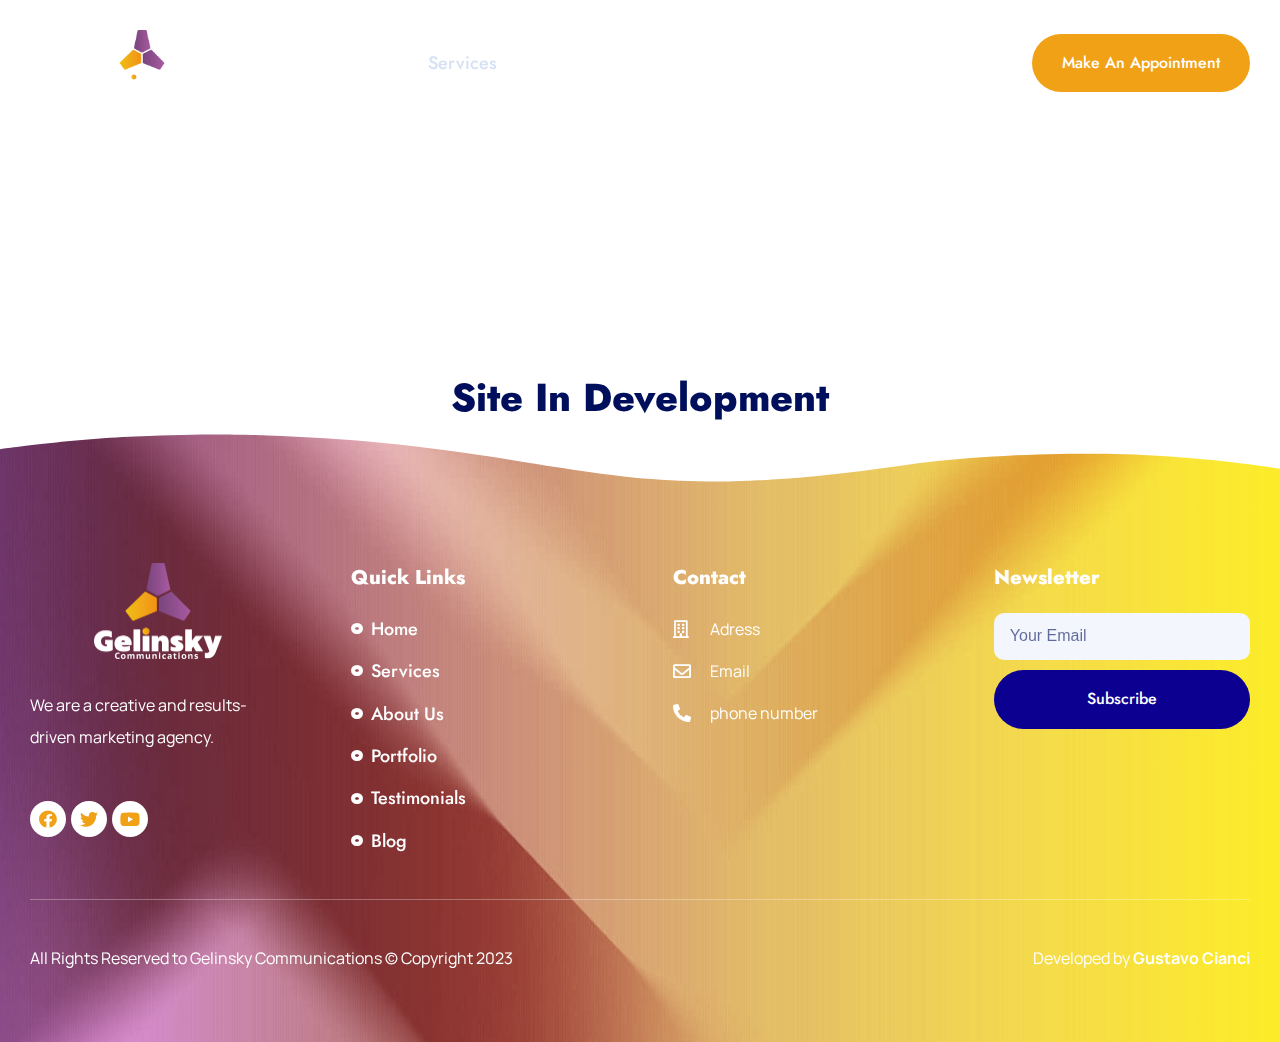
==== commit 04547fdf: "segundo commit" ====
--- a/index.html
+++ b/index.html
@@ -68,6 +68,7 @@
 <link rel="stylesheet" id="swiper-css" href="/wp-content/plugins/elementor/assets/lib/swiper/v8/css/swiper.min.css?ver=8.4.5" media="all">
 <link rel="stylesheet" id="elementor-post-11-css" href="/wp-content/uploads/elementor/css/post-11.css?ver=1701549593" media="all">
 <link rel="stylesheet" id="elementor-pro-css" href="/wp-content/uploads/elementor/css/custom-pro-frontend-lite.min.css?ver=1701549665" media="all">
+<link rel="stylesheet" id="elementor-post-106-css" href="/wp-content/uploads/elementor/css/post-106.css?ver=1701561864" media="all">
 <link rel="stylesheet" id="elementor-post-101-css" href="/wp-content/uploads/elementor/css/post-101.css?ver=1701551044" media="all">
 <link rel="stylesheet" id="elementor-post-99-css" href="/wp-content/uploads/elementor/css/post-99.css?ver=1701551044" media="all">
 <link rel="stylesheet" id="google-fonts-1-css" href="https://fonts.googleapis.com/css?family=Jost%3A100%2C100italic%2C200%2C200italic%2C300%2C300italic%2C400%2C400italic%2C500%2C500italic%2C600%2C600italic%2C700%2C700italic%2C800%2C800italic%2C900%2C900italic%7CManrope%3A100%2C100italic%2C200%2C200italic%2C300%2C300italic%2C400%2C400italic%2C500%2C500italic%2C600%2C600italic%2C700%2C700italic%2C800%2C800italic%2C900%2C900italic&#038;display=swap&#038;ver=6.4.1" media="all">
@@ -83,7 +84,7 @@
 </script>
 <![endif]-->
 <link rel="https://api.w.org/" href="/wp-json/">
-<link rel="alternate" type="application/json" href="/wp-json/wp/v2/pages/103">
+<link rel="alternate" type="application/json" href="/wp-json/wp/v2/pages/106">
 <link rel="EditURI" type="application/rsd+xml" title="RSD" href="/xmlrpc.php?rsd">
 <meta name="generator" content="WordPress 6.4.1">
 <link rel="canonical" href="/">
@@ -93,7 +94,7 @@
 <meta name="generator" content="Elementor 3.17.3; features: e_dom_optimization, e_optimized_assets_loading, e_optimized_css_loading, additional_custom_breakpoints, block_editor_assets_optimize, e_image_loading_optimization; settings: css_print_method-external, google_font-enabled, font_display-swap">
 </head>
 
-<body itemtype="https://schema.org/WebPage" itemscope="itemscope" class="home page-template-default page page-id-103 ast-desktop ast-page-builder-template ast-no-sidebar astra-4.5.1 ast-single-post ast-inherit-site-logo-transparent ast-hfb-header elementor-default elementor-kit-11 elementor-page elementor-page-103">
+<body itemtype="https://schema.org/WebPage" itemscope="itemscope" class="home page-template-default page page-id-106 ast-desktop ast-page-builder-template ast-no-sidebar astra-4.5.1 ast-single-post ast-inherit-site-logo-transparent ast-hfb-header elementor-default elementor-kit-11 elementor-page elementor-page-106">
 
 <a class="skip-link screen-reader-text" href="#content" role="link" title="Skip to content">
 		Skip to content</a>
@@ -122,8 +123,8 @@
 				<div class="elementor-widget-container">
 			<link rel="stylesheet" href="/wp-content/uploads/elementor/css/custom-pro-widget-nav-menu.min.css?ver=1701549665">			<nav class="elementor-nav-menu--main elementor-nav-menu__container elementor-nav-menu--layout-horizontal e--pointer-none">
 				<ul id="menu-1-7909f53" class="elementor-nav-menu">
-<li class="menu-item menu-item-type-post_type menu-item-object-page menu-item-home current-menu-item page_item page-item-103 current_page_item menu-item-122"><a href="/" aria-current="page" class="elementor-item elementor-item-active menu-link">Home</a></li>
-<li class="menu-item menu-item-type-post_type menu-item-object-page menu-item-124"><a href="/services/" class="elementor-item menu-link">Services</a></li>
+<li class="menu-item menu-item-type-post_type menu-item-object-page menu-item-122"><a href="/home/" class="elementor-item menu-link">Home</a></li>
+<li class="menu-item menu-item-type-post_type menu-item-object-page menu-item-home current-menu-item page_item page-item-106 current_page_item menu-item-124"><a href="/" aria-current="page" class="elementor-item elementor-item-active menu-link">Services</a></li>
 <li class="menu-item menu-item-type-post_type menu-item-object-page menu-item-119"><a href="/about-us/" class="elementor-item menu-link">About Us</a></li>
 <li class="menu-item menu-item-type-post_type menu-item-object-page menu-item-123"><a href="/portfolio/" class="elementor-item menu-link">Portfolio</a></li>
 <li class="menu-item menu-item-type-post_type menu-item-object-page menu-item-125"><a href="/testimonials/" class="elementor-item menu-link">Testimonials</a></li>
@@ -135,8 +136,8 @@
 		</div>
 					<nav class="elementor-nav-menu--dropdown elementor-nav-menu__container" aria-hidden="true">
 				<ul id="menu-2-7909f53" class="elementor-nav-menu">
-<li class="menu-item menu-item-type-post_type menu-item-object-page menu-item-home current-menu-item page_item page-item-103 current_page_item menu-item-122"><a href="/" aria-current="page" class="elementor-item elementor-item-active menu-link" tabindex="-1">Home</a></li>
-<li class="menu-item menu-item-type-post_type menu-item-object-page menu-item-124"><a href="/services/" class="elementor-item menu-link" tabindex="-1">Services</a></li>
+<li class="menu-item menu-item-type-post_type menu-item-object-page menu-item-122"><a href="/home/" class="elementor-item menu-link" tabindex="-1">Home</a></li>
+<li class="menu-item menu-item-type-post_type menu-item-object-page menu-item-home current-menu-item page_item page-item-106 current_page_item menu-item-124"><a href="/" aria-current="page" class="elementor-item elementor-item-active menu-link" tabindex="-1">Services</a></li>
 <li class="menu-item menu-item-type-post_type menu-item-object-page menu-item-119"><a href="/about-us/" class="elementor-item menu-link" tabindex="-1">About Us</a></li>
 <li class="menu-item menu-item-type-post_type menu-item-object-page menu-item-123"><a href="/portfolio/" class="elementor-item menu-link" tabindex="-1">Portfolio</a></li>
 <li class="menu-item menu-item-type-post_type menu-item-object-page menu-item-125"><a href="/testimonials/" class="elementor-item menu-link" tabindex="-1">Testimonials</a></li>
@@ -168,7 +169,7 @@
 
 		
 					<main id="main" class="site-main">
-				<article class="post-103 page type-page status-publish ast-article-single" id="post-103" itemtype="https://schema.org/CreativeWork" itemscope="itemscope">
+				<article class="post-106 page type-page status-publish ast-article-single" id="post-106" itemtype="https://schema.org/CreativeWork" itemscope="itemscope">
 	
 	
 	<header class="entry-header ast-no-thumbnail ast-no-title ast-header-without-markup">
@@ -178,7 +179,19 @@
 <div class="entry-content clear" itemprop="text">
 
 	
-	
+			<div data-elementor-type="wp-page" data-elementor-id="106" class="elementor elementor-106" data-elementor-post-type="page">
+							<div class="elementor-element elementor-element-c75dc6e e-flex e-con-boxed e-con e-parent" data-id="c75dc6e" data-element_type="container" data-settings="{&quot;content_width&quot;:&quot;boxed&quot;}" data-core-v316-plus="true">
+					<div class="e-con-inner">
+				<div class="elementor-element elementor-element-9bc41b8 elementor-widget elementor-widget-heading" data-id="9bc41b8" data-element_type="widget" data-widget_type="heading.default">
+				<div class="elementor-widget-container">
+			<style>/*! elementor - v3.17.0 - 08-11-2023 */
+.elementor-heading-title{padding:0;margin:0;line-height:1}.elementor-widget-heading .elementor-heading-title[class*=elementor-size-]>a{color:inherit;font-size:inherit;line-height:inherit}.elementor-widget-heading .elementor-heading-title.elementor-size-small{font-size:15px}.elementor-widget-heading .elementor-heading-title.elementor-size-medium{font-size:19px}.elementor-widget-heading .elementor-heading-title.elementor-size-large{font-size:29px}.elementor-widget-heading .elementor-heading-title.elementor-size-xl{font-size:39px}.elementor-widget-heading .elementor-heading-title.elementor-size-xxl{font-size:59px}</style>
+<h2 class="elementor-heading-title elementor-size-default">Site in development</h2>		</div>
+				</div>
+					</div>
+				</div>
+							</div>
+		
 	
 	
 </div>
@@ -244,9 +257,7 @@
 		<div class="elementor-element elementor-element-6a799d4b e-con-full e-flex e-con e-child" data-id="6a799d4b" data-element_type="container" data-settings="{&quot;content_width&quot;:&quot;full&quot;}">
 				<div class="elementor-element elementor-element-68ebbd98 elementor-widget elementor-widget-heading" data-id="68ebbd98" data-element_type="widget" data-widget_type="heading.default">
 				<div class="elementor-widget-container">
-			<style>/*! elementor - v3.17.0 - 08-11-2023 */
-.elementor-heading-title{padding:0;margin:0;line-height:1}.elementor-widget-heading .elementor-heading-title[class*=elementor-size-]>a{color:inherit;font-size:inherit;line-height:inherit}.elementor-widget-heading .elementor-heading-title.elementor-size-small{font-size:15px}.elementor-widget-heading .elementor-heading-title.elementor-size-medium{font-size:19px}.elementor-widget-heading .elementor-heading-title.elementor-size-large{font-size:29px}.elementor-widget-heading .elementor-heading-title.elementor-size-xl{font-size:39px}.elementor-widget-heading .elementor-heading-title.elementor-size-xxl{font-size:59px}</style>
-<div class="elementor-heading-title elementor-size-default">Quick Links</div>		</div>
+			<div class="elementor-heading-title elementor-size-default">Quick Links</div>		</div>
 				</div>
 				<div class="elementor-element elementor-element-202ad80f elementor-icon-list--layout-traditional elementor-list-item-link-full_width elementor-widget elementor-widget-icon-list" data-id="202ad80f" data-element_type="widget" data-widget_type="icon-list.default">
 				<div class="elementor-widget-container">
@@ -343,7 +354,7 @@
 			<input type="hidden" name="form_id" value="6f6de6fc">
 			<input type="hidden" name="referer_title" value="">
 
-							<input type="hidden" name="queried_id" value="103">
+							<input type="hidden" name="queried_id" value="106">
 			
 			<div class="elementor-form-fields-wrapper elementor-labels-">
 								<div class="elementor-field-type-email elementor-field-group elementor-column elementor-field-group-email_newsletter elementor-col-100">
@@ -412,11 +423,11 @@
 <script id="wp-i18n-js-after">
 wp.i18n.setLocaleData( { 'text directionltr': [ 'ltr' ] } );
 </script>
-<script id="elementor-pro-frontend-js-before">var ElementorProFrontendConfig = {"ajaxurl":"\/wp-admin\/admin-ajax.php","nonce":"04a428f8a8","urls":{"assets":"\/wp-content\/plugins\/elementor-pro\/assets\/","rest":"\/wp-json\/"},"shareButtonsNetworks":{"facebook":{"title":"Facebook","has_counter":true},"twitter":{"title":"Twitter"},"linkedin":{"title":"LinkedIn","has_counter":true},"pinterest":{"title":"Pinterest","has_counter":true},"reddit":{"title":"Reddit","has_counter":true},"vk":{"title":"VK","has_counter":true},"odnoklassniki":{"title":"OK","has_counter":true},"tumblr":{"title":"Tumblr"},"digg":{"title":"Digg"},"skype":{"title":"Skype"},"stumbleupon":{"title":"StumbleUpon","has_counter":true},"mix":{"title":"Mix"},"telegram":{"title":"Telegram"},"pocket":{"title":"Pocket","has_counter":true},"xing":{"title":"XING","has_counter":true},"whatsapp":{"title":"WhatsApp"},"email":{"title":"Email"},"print":{"title":"Print"}},"facebook_sdk":{"lang":"en_US","app_id":""},"lottie":{"defaultAnimationUrl":"\/wp-content\/plugins\/elementor-pro\/modules\/lottie\/assets\/animations\/default.json"}};</script>
+<script id="elementor-pro-frontend-js-before">var ElementorProFrontendConfig = {"ajaxurl":"\/wp-admin\/admin-ajax.php","nonce":"c6cff591d6","urls":{"assets":"\/wp-content\/plugins\/elementor-pro\/assets\/","rest":"\/wp-json\/"},"shareButtonsNetworks":{"facebook":{"title":"Facebook","has_counter":true},"twitter":{"title":"Twitter"},"linkedin":{"title":"LinkedIn","has_counter":true},"pinterest":{"title":"Pinterest","has_counter":true},"reddit":{"title":"Reddit","has_counter":true},"vk":{"title":"VK","has_counter":true},"odnoklassniki":{"title":"OK","has_counter":true},"tumblr":{"title":"Tumblr"},"digg":{"title":"Digg"},"skype":{"title":"Skype"},"stumbleupon":{"title":"StumbleUpon","has_counter":true},"mix":{"title":"Mix"},"telegram":{"title":"Telegram"},"pocket":{"title":"Pocket","has_counter":true},"xing":{"title":"XING","has_counter":true},"whatsapp":{"title":"WhatsApp"},"email":{"title":"Email"},"print":{"title":"Print"}},"facebook_sdk":{"lang":"en_US","app_id":""},"lottie":{"defaultAnimationUrl":"\/wp-content\/plugins\/elementor-pro\/modules\/lottie\/assets\/animations\/default.json"}};</script>
 <script src="/wp-content/plugins/elementor-pro/assets/js/frontend.min.js?ver=3.14.1" id="elementor-pro-frontend-js"></script>
 <script src="/wp-content/plugins/elementor/assets/lib/waypoints/waypoints.min.js?ver=4.0.2" id="elementor-waypoints-js"></script>
 <script src="/wp-includes/js/jquery/ui/core.min.js?ver=1.13.2" id="jquery-ui-core-js"></script>
-<script id="elementor-frontend-js-before">var elementorFrontendConfig = {"environmentMode":{"edit":false,"wpPreview":false,"isScriptDebug":false},"i18n":{"shareOnFacebook":"Share on Facebook","shareOnTwitter":"Share on Twitter","pinIt":"Pin it","download":"Download","downloadImage":"Download image","fullscreen":"Fullscreen","zoom":"Zoom","share":"Share","playVideo":"Play Video","previous":"Previous","next":"Next","close":"Close","a11yCarouselWrapperAriaLabel":"Carousel | Horizontal scrolling: Arrow Left & Right","a11yCarouselPrevSlideMessage":"Previous slide","a11yCarouselNextSlideMessage":"Next slide","a11yCarouselFirstSlideMessage":"This is the first slide","a11yCarouselLastSlideMessage":"This is the last slide","a11yCarouselPaginationBulletMessage":"Go to slide"},"is_rtl":false,"breakpoints":{"xs":0,"sm":480,"md":768,"lg":1025,"xl":1440,"xxl":1600},"responsive":{"breakpoints":{"mobile":{"label":"Mobile Portrait","value":767,"default_value":767,"direction":"max","is_enabled":true},"mobile_extra":{"label":"Mobile Landscape","value":880,"default_value":880,"direction":"max","is_enabled":true},"tablet":{"label":"Tablet Portrait","value":1024,"default_value":1024,"direction":"max","is_enabled":true},"tablet_extra":{"label":"Tablet Landscape","value":1200,"default_value":1200,"direction":"max","is_enabled":true},"laptop":{"label":"Laptop","value":1366,"default_value":1366,"direction":"max","is_enabled":true},"widescreen":{"label":"Widescreen","value":2400,"default_value":2400,"direction":"min","is_enabled":true}}},"version":"3.17.3","is_static":false,"experimentalFeatures":{"e_dom_optimization":true,"e_optimized_assets_loading":true,"e_optimized_css_loading":true,"additional_custom_breakpoints":true,"container":true,"e_swiper_latest":true,"theme_builder_v2":true,"block_editor_assets_optimize":true,"landing-pages":true,"e_image_loading_optimization":true,"e_global_styleguide":true,"page-transitions":true,"notes":true,"loop":true,"form-submissions":true,"e_scroll_snap":true},"urls":{"assets":"\/wp-content\/plugins\/elementor\/assets\/"},"swiperClass":"swiper","settings":{"page":[],"editorPreferences":[]},"kit":{"active_breakpoints":["viewport_mobile","viewport_mobile_extra","viewport_tablet","viewport_tablet_extra","viewport_laptop","viewport_widescreen"],"global_image_lightbox":"yes","lightbox_enable_counter":"yes","lightbox_enable_fullscreen":"yes","lightbox_enable_zoom":"yes","lightbox_enable_share":"yes","lightbox_title_src":"title","lightbox_description_src":"description"},"post":{"id":103,"title":"Agencia%20Gelinski","excerpt":"","featuredImage":false}};</script>
+<script id="elementor-frontend-js-before">var elementorFrontendConfig = {"environmentMode":{"edit":false,"wpPreview":false,"isScriptDebug":false},"i18n":{"shareOnFacebook":"Share on Facebook","shareOnTwitter":"Share on Twitter","pinIt":"Pin it","download":"Download","downloadImage":"Download image","fullscreen":"Fullscreen","zoom":"Zoom","share":"Share","playVideo":"Play Video","previous":"Previous","next":"Next","close":"Close","a11yCarouselWrapperAriaLabel":"Carousel | Horizontal scrolling: Arrow Left & Right","a11yCarouselPrevSlideMessage":"Previous slide","a11yCarouselNextSlideMessage":"Next slide","a11yCarouselFirstSlideMessage":"This is the first slide","a11yCarouselLastSlideMessage":"This is the last slide","a11yCarouselPaginationBulletMessage":"Go to slide"},"is_rtl":false,"breakpoints":{"xs":0,"sm":480,"md":768,"lg":1025,"xl":1440,"xxl":1600},"responsive":{"breakpoints":{"mobile":{"label":"Mobile Portrait","value":767,"default_value":767,"direction":"max","is_enabled":true},"mobile_extra":{"label":"Mobile Landscape","value":880,"default_value":880,"direction":"max","is_enabled":true},"tablet":{"label":"Tablet Portrait","value":1024,"default_value":1024,"direction":"max","is_enabled":true},"tablet_extra":{"label":"Tablet Landscape","value":1200,"default_value":1200,"direction":"max","is_enabled":true},"laptop":{"label":"Laptop","value":1366,"default_value":1366,"direction":"max","is_enabled":true},"widescreen":{"label":"Widescreen","value":2400,"default_value":2400,"direction":"min","is_enabled":true}}},"version":"3.17.3","is_static":false,"experimentalFeatures":{"e_dom_optimization":true,"e_optimized_assets_loading":true,"e_optimized_css_loading":true,"additional_custom_breakpoints":true,"container":true,"e_swiper_latest":true,"theme_builder_v2":true,"block_editor_assets_optimize":true,"landing-pages":true,"e_image_loading_optimization":true,"e_global_styleguide":true,"page-transitions":true,"notes":true,"loop":true,"form-submissions":true,"e_scroll_snap":true},"urls":{"assets":"\/wp-content\/plugins\/elementor\/assets\/"},"swiperClass":"swiper","settings":{"page":[],"editorPreferences":[]},"kit":{"active_breakpoints":["viewport_mobile","viewport_mobile_extra","viewport_tablet","viewport_tablet_extra","viewport_laptop","viewport_widescreen"],"global_image_lightbox":"yes","lightbox_enable_counter":"yes","lightbox_enable_fullscreen":"yes","lightbox_enable_zoom":"yes","lightbox_enable_share":"yes","lightbox_title_src":"title","lightbox_description_src":"description"},"post":{"id":106,"title":"Agencia%20Gelinski","excerpt":"","featuredImage":false}};</script>
 <script src="/wp-content/plugins/elementor/assets/js/frontend.min.js?ver=3.17.3" id="elementor-frontend-js"></script>
 <script src="/wp-content/plugins/elementor-pro/assets/js/elements-handlers.min.js?ver=3.14.1" id="pro-elements-handlers-js"></script>
 			<script>/(trident|msie)/i.test(navigator.userAgent)&&document.getElementById&&window.addEventListener&&window.addEventListener("hashchange",function(){var t,e=location.hash.substring(1);/^[A-z0-9_-]+$/.test(e)&&(t=document.getElementById(e))&&(/^(?:a|select|input|button|textarea)$/i.test(t.tagName)||(t.tabIndex=-1),t.focus())},!1);</script>
--- a/wp-content/uploads/elementor/css/post-106.css
+++ b/wp-content/uploads/elementor/css/post-106.css
@@ -0,0 +1 @@
+.elementor-106 .elementor-element.elementor-element-c75dc6e{--display:flex;--flex-direction:column;--container-widget-width:100%;--container-widget-height:initial;--container-widget-flex-grow:0;--container-widget-align-self:initial;--background-transition:0.3s;--margin-block-start:84px;--margin-block-end:0px;--margin-inline-start:0px;--margin-inline-end:0px;}.elementor-106 .elementor-element.elementor-element-9bc41b8{text-align:center;}.elementor-106 .elementor-element.elementor-element-9bc41b8 > .elementor-widget-container{margin:280px 0px 0px 0px;}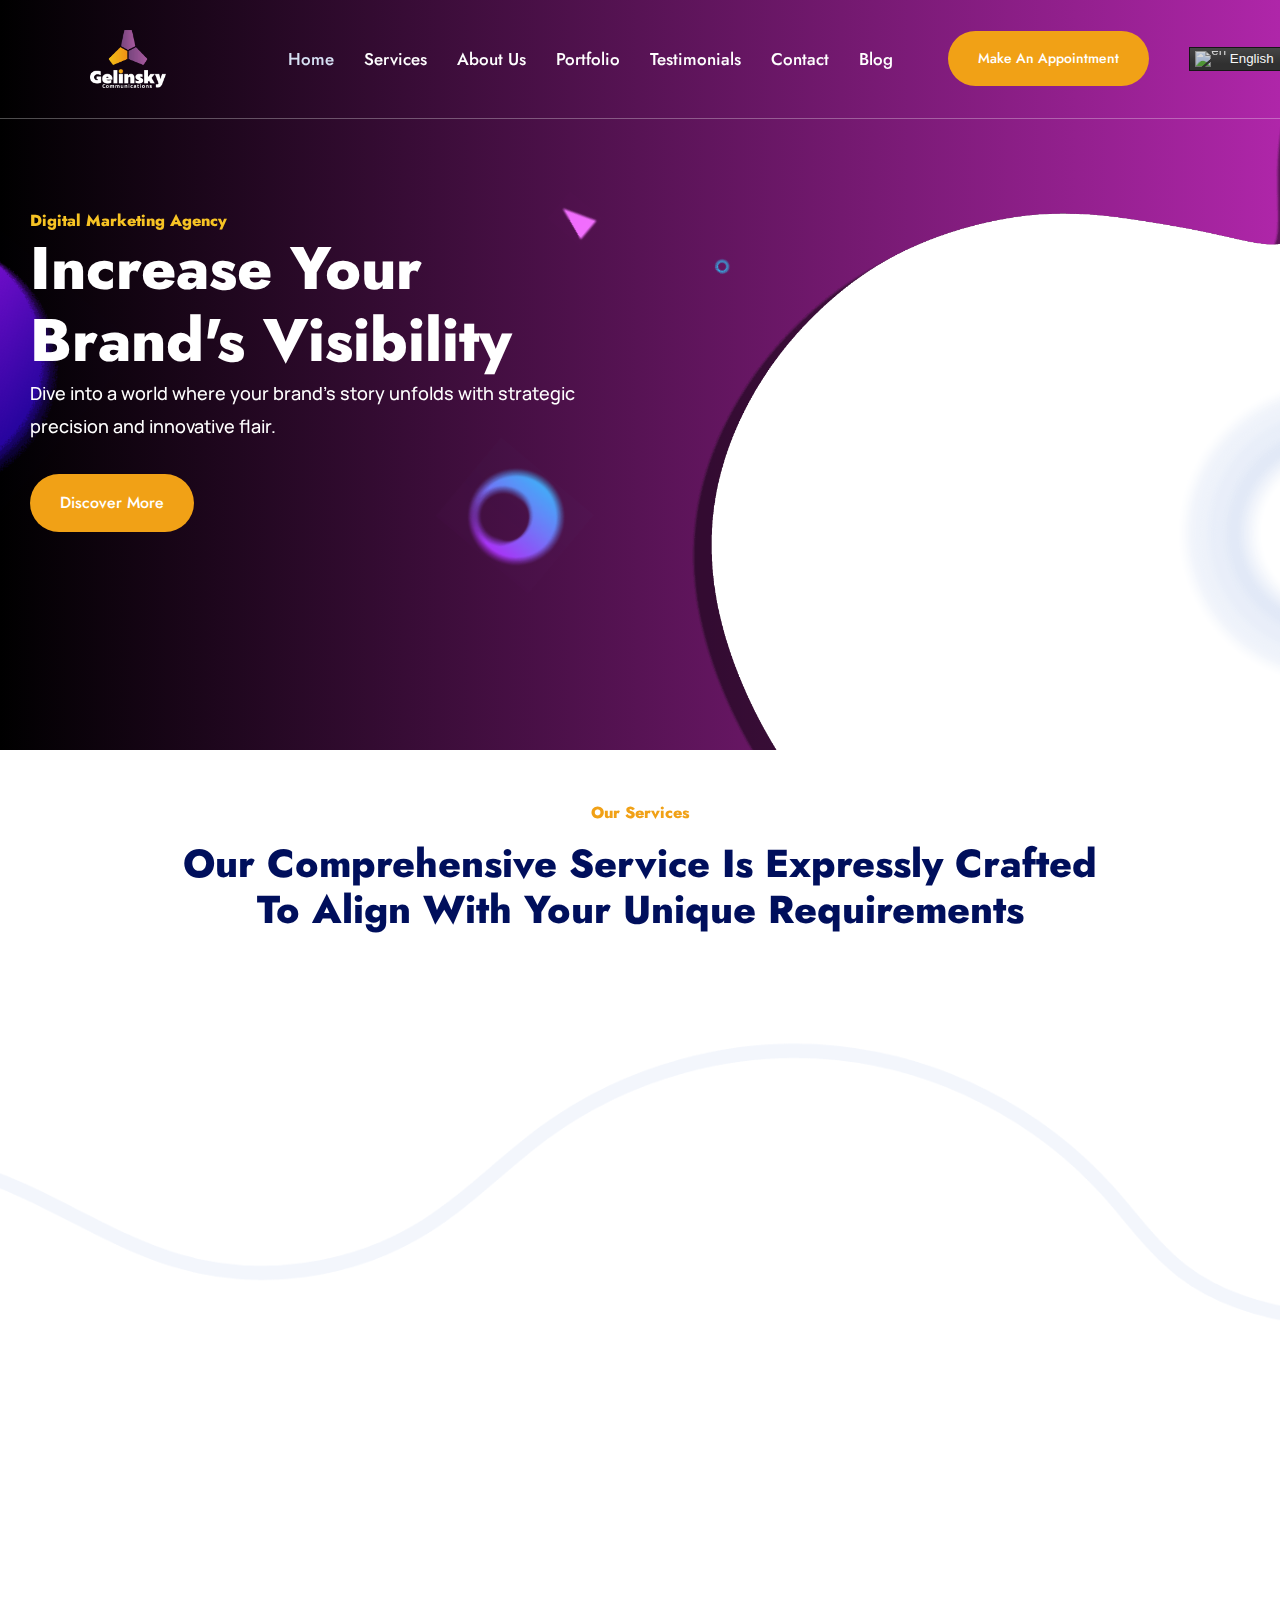
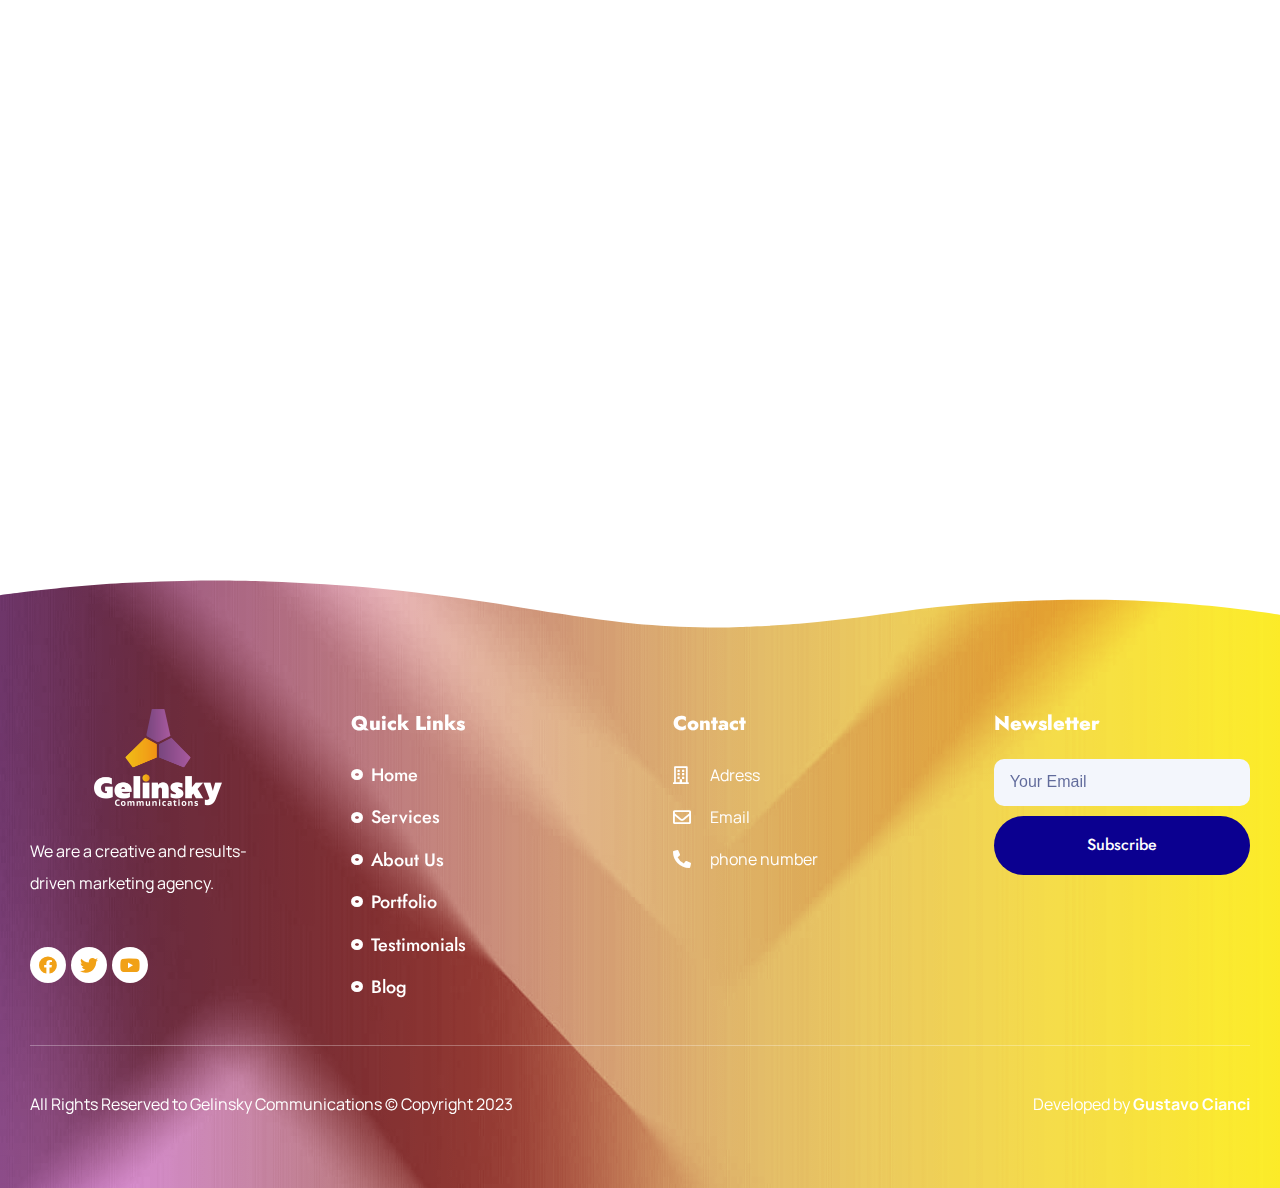
==== commit 61eacb83: "terceiro commit" ====
--- a/index.html
+++ b/index.html
@@ -68,8 +68,8 @@
 <link rel="stylesheet" id="swiper-css" href="/wp-content/plugins/elementor/assets/lib/swiper/v8/css/swiper.min.css?ver=8.4.5" media="all">
 <link rel="stylesheet" id="elementor-post-11-css" href="/wp-content/uploads/elementor/css/post-11.css?ver=1701549593" media="all">
 <link rel="stylesheet" id="elementor-pro-css" href="/wp-content/uploads/elementor/css/custom-pro-frontend-lite.min.css?ver=1701549665" media="all">
-<link rel="stylesheet" id="elementor-post-106-css" href="/wp-content/uploads/elementor/css/post-106.css?ver=1701561864" media="all">
-<link rel="stylesheet" id="elementor-post-101-css" href="/wp-content/uploads/elementor/css/post-101.css?ver=1701551044" media="all">
+<link rel="stylesheet" id="elementor-post-103-css" href="/wp-content/uploads/elementor/css/post-103.css?ver=1701627943" media="all">
+<link rel="stylesheet" id="elementor-post-101-css" href="/wp-content/uploads/elementor/css/post-101.css?ver=1701616121" media="all">
 <link rel="stylesheet" id="elementor-post-99-css" href="/wp-content/uploads/elementor/css/post-99.css?ver=1701551044" media="all">
 <link rel="stylesheet" id="google-fonts-1-css" href="https://fonts.googleapis.com/css?family=Jost%3A100%2C100italic%2C200%2C200italic%2C300%2C300italic%2C400%2C400italic%2C500%2C500italic%2C600%2C600italic%2C700%2C700italic%2C800%2C800italic%2C900%2C900italic%7CManrope%3A100%2C100italic%2C200%2C200italic%2C300%2C300italic%2C400%2C400italic%2C500%2C500italic%2C600%2C600italic%2C700%2C700italic%2C800%2C800italic%2C900%2C900italic&#038;display=swap&#038;ver=6.4.1" media="all">
 <link rel="stylesheet" id="elementor-icons-shared-0-css" href="/wp-content/plugins/elementor/assets/lib/font-awesome/css/fontawesome.min.css?ver=5.15.3" media="all">
@@ -84,7 +84,7 @@
 </script>
 <![endif]-->
 <link rel="https://api.w.org/" href="/wp-json/">
-<link rel="alternate" type="application/json" href="/wp-json/wp/v2/pages/106">
+<link rel="alternate" type="application/json" href="/wp-json/wp/v2/pages/103">
 <link rel="EditURI" type="application/rsd+xml" title="RSD" href="/xmlrpc.php?rsd">
 <meta name="generator" content="WordPress 6.4.1">
 <link rel="canonical" href="/">
@@ -92,9 +92,13 @@
 <link rel="alternate" type="application/json+oembed" href="/wp-json/oembed/1.0/embed?url=http%3A%2F%2F%2F">
 <link rel="alternate" type="text/xml+oembed" href="/wp-json/oembed/1.0/embed?url=http%3A%2F%2F%2F#038;format=xml">
 <meta name="generator" content="Elementor 3.17.3; features: e_dom_optimization, e_optimized_assets_loading, e_optimized_css_loading, additional_custom_breakpoints, block_editor_assets_optimize, e_image_loading_optimization; settings: css_print_method-external, google_font-enabled, font_display-swap">
+<link rel="icon" href="/wp-content/uploads/2023/12/cropped-GL-32x32.png" sizes="32x32">
+<link rel="icon" href="/wp-content/uploads/2023/12/cropped-GL-192x192.png" sizes="192x192">
+<link rel="apple-touch-icon" href="/wp-content/uploads/2023/12/cropped-GL-180x180.png">
+<meta name="msapplication-TileImage" content="/wp-content/uploads/2023/12/cropped-GL-270x270.png">
 </head>
 
-<body itemtype="https://schema.org/WebPage" itemscope="itemscope" class="home page-template-default page page-id-106 ast-desktop ast-page-builder-template ast-no-sidebar astra-4.5.1 ast-single-post ast-inherit-site-logo-transparent ast-hfb-header elementor-default elementor-kit-11 elementor-page elementor-page-106">
+<body itemtype="https://schema.org/WebPage" itemscope="itemscope" class="home page-template page-template-elementor_header_footer page page-id-103 ast-desktop ast-page-builder-template ast-no-sidebar astra-4.5.1 ast-single-post ast-inherit-site-logo-transparent ast-hfb-header elementor-default elementor-template-full-width elementor-kit-11 elementor-page elementor-page-103">
 
 <a class="skip-link screen-reader-text" href="#content" role="link" title="Skip to content">
 		Skip to content</a>
@@ -104,14 +108,6 @@
 						<div class="elementor-element elementor-element-6ea50dd8 e-flex e-con-boxed e-con e-parent" data-id="6ea50dd8" data-element_type="container" data-settings="{&quot;content_width&quot;:&quot;boxed&quot;}" data-core-v316-plus="true">
 					<div class="e-con-inner">
 		<div class="elementor-element elementor-element-3c3108e7 e-con-full e-flex e-con e-child" data-id="3c3108e7" data-element_type="container" data-settings="{&quot;content_width&quot;:&quot;full&quot;}">
-				<div class="elementor-element elementor-element-2b947b43 elementor-widget__width-initial elementor-widget elementor-widget-spacer" data-id="2b947b43" data-element_type="widget" data-widget_type="spacer.default">
-				<div class="elementor-widget-container">
-			<style>/*! elementor - v3.17.0 - 08-11-2023 */
-.elementor-column .elementor-spacer-inner{height:var(--spacer-size)}.e-con{--container-widget-width:100%}.e-con-inner>.elementor-widget-spacer,.e-con>.elementor-widget-spacer{width:var(--container-widget-width,var(--spacer-size));--align-self:var(--container-widget-align-self,initial);--flex-shrink:0}.e-con-inner>.elementor-widget-spacer>.elementor-widget-container,.e-con>.elementor-widget-spacer>.elementor-widget-container{height:100%;width:100%}.e-con-inner>.elementor-widget-spacer>.elementor-widget-container>.elementor-spacer,.e-con>.elementor-widget-spacer>.elementor-widget-container>.elementor-spacer{height:100%}.e-con-inner>.elementor-widget-spacer>.elementor-widget-container>.elementor-spacer>.elementor-spacer-inner,.e-con>.elementor-widget-spacer>.elementor-widget-container>.elementor-spacer>.elementor-spacer-inner{height:var(--container-widget-height,var(--spacer-size))}.e-con-inner>.elementor-widget-spacer.elementor-widget-empty,.e-con>.elementor-widget-spacer.elementor-widget-empty{position:relative;min-height:22px;min-width:22px}.e-con-inner>.elementor-widget-spacer.elementor-widget-empty .elementor-widget-empty-icon,.e-con>.elementor-widget-spacer.elementor-widget-empty .elementor-widget-empty-icon{position:absolute;top:0;bottom:0;left:0;right:0;margin:auto;padding:0;width:22px;height:22px}</style>		<div class="elementor-spacer">
-			<div class="elementor-spacer-inner"></div>
-		</div>
-				</div>
-				</div>
 				<div class="elementor-element elementor-element-8877397 elementor-widget elementor-widget-image" data-id="8877397" data-element_type="widget" data-widget_type="image.default">
 				<div class="elementor-widget-container">
 			<style>/*! elementor - v3.17.0 - 08-11-2023 */
@@ -123,26 +119,26 @@
 				<div class="elementor-widget-container">
 			<link rel="stylesheet" href="/wp-content/uploads/elementor/css/custom-pro-widget-nav-menu.min.css?ver=1701549665">			<nav class="elementor-nav-menu--main elementor-nav-menu__container elementor-nav-menu--layout-horizontal e--pointer-none">
 				<ul id="menu-1-7909f53" class="elementor-nav-menu">
-<li class="menu-item menu-item-type-post_type menu-item-object-page menu-item-122"><a href="/home/" class="elementor-item menu-link">Home</a></li>
-<li class="menu-item menu-item-type-post_type menu-item-object-page menu-item-home current-menu-item page_item page-item-106 current_page_item menu-item-124"><a href="/" aria-current="page" class="elementor-item elementor-item-active menu-link">Services</a></li>
+<li class="menu-item menu-item-type-post_type menu-item-object-page menu-item-home current-menu-item page_item page-item-103 current_page_item menu-item-122"><a href="/" aria-current="page" class="elementor-item elementor-item-active menu-link">Home</a></li>
+<li class="menu-item menu-item-type-post_type menu-item-object-page menu-item-124"><a href="/services/" class="elementor-item menu-link">Services</a></li>
 <li class="menu-item menu-item-type-post_type menu-item-object-page menu-item-119"><a href="/about-us/" class="elementor-item menu-link">About Us</a></li>
 <li class="menu-item menu-item-type-post_type menu-item-object-page menu-item-123"><a href="/portfolio/" class="elementor-item menu-link">Portfolio</a></li>
 <li class="menu-item menu-item-type-post_type menu-item-object-page menu-item-125"><a href="/testimonials/" class="elementor-item menu-link">Testimonials</a></li>
+<li class="menu-item menu-item-type-post_type menu-item-object-page menu-item-121"><a href="/contact/" class="elementor-item menu-link">Contact</a></li>
 <li class="menu-item menu-item-type-post_type menu-item-object-page menu-item-120"><a href="/blog/" class="elementor-item menu-link">Blog</a></li>
-<li class="menu-item menu-item-type-post_type menu-item-object-page menu-item-121"><a href="/contact/" class="elementor-item menu-link">Contact</a></li>
 </ul>			</nav>
 					<div class="elementor-menu-toggle" role="button" tabindex="0" aria-label="Menu Toggle" aria-expanded="false">
 			<i aria-hidden="true" role="presentation" class="elementor-menu-toggle__icon--open eicon-menu-bar"></i><i aria-hidden="true" role="presentation" class="elementor-menu-toggle__icon--close eicon-close"></i>			<span class="elementor-screen-only">Menu</span>
 		</div>
 					<nav class="elementor-nav-menu--dropdown elementor-nav-menu__container" aria-hidden="true">
 				<ul id="menu-2-7909f53" class="elementor-nav-menu">
-<li class="menu-item menu-item-type-post_type menu-item-object-page menu-item-122"><a href="/home/" class="elementor-item menu-link" tabindex="-1">Home</a></li>
-<li class="menu-item menu-item-type-post_type menu-item-object-page menu-item-home current-menu-item page_item page-item-106 current_page_item menu-item-124"><a href="/" aria-current="page" class="elementor-item elementor-item-active menu-link" tabindex="-1">Services</a></li>
+<li class="menu-item menu-item-type-post_type menu-item-object-page menu-item-home current-menu-item page_item page-item-103 current_page_item menu-item-122"><a href="/" aria-current="page" class="elementor-item elementor-item-active menu-link" tabindex="-1">Home</a></li>
+<li class="menu-item menu-item-type-post_type menu-item-object-page menu-item-124"><a href="/services/" class="elementor-item menu-link" tabindex="-1">Services</a></li>
 <li class="menu-item menu-item-type-post_type menu-item-object-page menu-item-119"><a href="/about-us/" class="elementor-item menu-link" tabindex="-1">About Us</a></li>
 <li class="menu-item menu-item-type-post_type menu-item-object-page menu-item-123"><a href="/portfolio/" class="elementor-item menu-link" tabindex="-1">Portfolio</a></li>
 <li class="menu-item menu-item-type-post_type menu-item-object-page menu-item-125"><a href="/testimonials/" class="elementor-item menu-link" tabindex="-1">Testimonials</a></li>
+<li class="menu-item menu-item-type-post_type menu-item-object-page menu-item-121"><a href="/contact/" class="elementor-item menu-link" tabindex="-1">Contact</a></li>
 <li class="menu-item menu-item-type-post_type menu-item-object-page menu-item-120"><a href="/blog/" class="elementor-item menu-link" tabindex="-1">Blog</a></li>
-<li class="menu-item menu-item-type-post_type menu-item-object-page menu-item-121"><a href="/contact/" class="elementor-item menu-link" tabindex="-1">Contact</a></li>
 </ul>			</nav>
 				</div>
 				</div>
@@ -158,57 +154,431 @@
 				</div>
 				</div>
 				</div>
+		<div class="elementor-element elementor-element-86acee8 e-con-full e-flex e-con e-child" data-id="86acee8" data-element_type="container" data-settings="{&quot;content_width&quot;:&quot;full&quot;}">
+				<div class="elementor-element elementor-element-f3e6980 elementor-widget elementor-widget-shortcode" data-id="f3e6980" data-element_type="widget" data-widget_type="shortcode.default">
+				<div class="elementor-widget-container">
+					<div class="elementor-shortcode"><div class="gtranslate_wrapper" id="gt-wrapper-27183610"></div></div>
+				</div>
+				</div>
+				</div>
 					</div>
 				</div>
 						</div>
 			<div id="content" class="site-content">
 		<div class="ast-container">
-		
-
-	<div id="primary" class="content-area primary">
-
-		
-					<main id="main" class="site-main">
-				<article class="post-106 page type-page status-publish ast-article-single" id="post-106" itemtype="https://schema.org/CreativeWork" itemscope="itemscope">
-	
-	
-	<header class="entry-header ast-no-thumbnail ast-no-title ast-header-without-markup">
-			</header> <!-- .entry-header -->
-
-
-<div class="entry-content clear" itemprop="text">
-
-	
-			<div data-elementor-type="wp-page" data-elementor-id="106" class="elementor elementor-106" data-elementor-post-type="page">
-							<div class="elementor-element elementor-element-c75dc6e e-flex e-con-boxed e-con e-parent" data-id="c75dc6e" data-element_type="container" data-settings="{&quot;content_width&quot;:&quot;boxed&quot;}" data-core-v316-plus="true">
-					<div class="e-con-inner">
-				<div class="elementor-element elementor-element-9bc41b8 elementor-widget elementor-widget-heading" data-id="9bc41b8" data-element_type="widget" data-widget_type="heading.default">
+				<div data-elementor-type="wp-page" data-elementor-id="103" class="elementor elementor-103" data-elementor-post-type="page">
+							<div class="elementor-element elementor-element-469fd149 e-flex e-con-boxed e-con e-parent" data-id="469fd149" data-element_type="container" data-settings="{&quot;background_background&quot;:&quot;gradient&quot;,&quot;content_width&quot;:&quot;boxed&quot;}" data-core-v316-plus="true">
+					<div class="e-con-inner">
+		<div class="elementor-element elementor-element-7bb0856a e-con-full e-flex e-con e-child" data-id="7bb0856a" data-element_type="container" data-settings="{&quot;content_width&quot;:&quot;full&quot;}">
+				<div class="elementor-element elementor-element-6979aee4 elementor-invisible elementor-widget elementor-widget-heading" data-id="6979aee4" data-element_type="widget" data-settings="{&quot;_animation&quot;:&quot;fadeIn&quot;}" data-widget_type="heading.default">
 				<div class="elementor-widget-container">
 			<style>/*! elementor - v3.17.0 - 08-11-2023 */
 .elementor-heading-title{padding:0;margin:0;line-height:1}.elementor-widget-heading .elementor-heading-title[class*=elementor-size-]>a{color:inherit;font-size:inherit;line-height:inherit}.elementor-widget-heading .elementor-heading-title.elementor-size-small{font-size:15px}.elementor-widget-heading .elementor-heading-title.elementor-size-medium{font-size:19px}.elementor-widget-heading .elementor-heading-title.elementor-size-large{font-size:29px}.elementor-widget-heading .elementor-heading-title.elementor-size-xl{font-size:39px}.elementor-widget-heading .elementor-heading-title.elementor-size-xxl{font-size:59px}</style>
-<h2 class="elementor-heading-title elementor-size-default">Site in development</h2>		</div>
-				</div>
-					</div>
-				</div>
+<div class="elementor-heading-title elementor-size-default">digital marketing agency</div>		</div>
+				</div>
+				<div class="elementor-element elementor-element-4f2429f4 elementor-headline--style-rotate elementor-invisible elementor-widget elementor-widget-animated-headline" data-id="4f2429f4" data-element_type="widget" data-settings="{&quot;headline_style&quot;:&quot;rotate&quot;,&quot;animation_type&quot;:&quot;drop-in&quot;,&quot;rotating_text&quot;:&quot;Brand&#039;s visibility\nOnline Presence\nMarket Share&quot;,&quot;_animation&quot;:&quot;fadeInLeft&quot;,&quot;_animation_delay&quot;:200,&quot;loop&quot;:&quot;yes&quot;,&quot;rotate_iteration_delay&quot;:2500}" data-widget_type="animated-headline.default">
+				<div class="elementor-widget-container">
+			<link rel="stylesheet" href="/wp-content/plugins/elementor-pro/assets/css/widget-animated-headline.min.css">		<h1 class="elementor-headline elementor-headline-animation-type-drop-in">
+					<span class="elementor-headline-plain-text elementor-headline-text-wrapper">Increase your</span>
+				<span class="elementor-headline-dynamic-wrapper elementor-headline-text-wrapper">
+					<span class="elementor-headline-dynamic-text elementor-headline-text-active">
+				Brand's&nbsp;visibility			</span>
+					<span class="elementor-headline-dynamic-text">
+				Online&nbsp;Presence			</span>
+					<span class="elementor-headline-dynamic-text">
+				Market&nbsp;Share			</span>
+						</span>
+				</h1>
+				</div>
+				</div>
+				<div class="elementor-element elementor-element-536750d8 elementor-widget__width-initial elementor-invisible elementor-widget elementor-widget-text-editor" data-id="536750d8" data-element_type="widget" data-settings="{&quot;_animation&quot;:&quot;fadeIn&quot;,&quot;_animation_delay&quot;:400}" data-widget_type="text-editor.default">
+				<div class="elementor-widget-container">
+			<style>/*! elementor - v3.17.0 - 08-11-2023 */
+.elementor-widget-text-editor.elementor-drop-cap-view-stacked .elementor-drop-cap{background-color:#69727d;color:#fff}.elementor-widget-text-editor.elementor-drop-cap-view-framed .elementor-drop-cap{color:#69727d;border:3px solid;background-color:transparent}.elementor-widget-text-editor:not(.elementor-drop-cap-view-default) .elementor-drop-cap{margin-top:8px}.elementor-widget-text-editor:not(.elementor-drop-cap-view-default) .elementor-drop-cap-letter{width:1em;height:1em}.elementor-widget-text-editor .elementor-drop-cap{float:left;text-align:center;line-height:1;font-size:50px}.elementor-widget-text-editor .elementor-drop-cap-letter{display:inline-block}</style>				<p>Dive into a world where your brand&#8217;s story unfolds with strategic precision and innovative flair.</p>						</div>
+				</div>
+				<div class="elementor-element elementor-element-4dbea51 elementor-align-left elementor-tablet-align-center elementor-widget__width-auto elementor-mobile-align-justify elementor-invisible elementor-widget elementor-widget-button" data-id="4dbea51" data-element_type="widget" data-settings="{&quot;_animation&quot;:&quot;fadeIn&quot;,&quot;_animation_delay&quot;:600}" data-widget_type="button.default">
+				<div class="elementor-widget-container">
+					<div class="elementor-button-wrapper">
+			<a class="elementor-button elementor-button-link elementor-size-md" href="#">
+						<span class="elementor-button-content-wrapper">
+						<span class="elementor-button-text">Discover more</span>
+		</span>
+					</a>
+		</div>
+				</div>
+				</div>
+				<div class="elementor-element elementor-element-2cb2fa6e elementor-widget__width-initial elementor-absolute e-transform e-transform elementor-invisible elementor-widget elementor-widget-spacer" data-id="2cb2fa6e" data-element_type="widget" data-settings="{&quot;_position&quot;:&quot;absolute&quot;,&quot;_animation&quot;:&quot;fadeIn&quot;,&quot;_transform_rotateZ_effect&quot;:{&quot;unit&quot;:&quot;px&quot;,&quot;size&quot;:130,&quot;sizes&quot;:[]},&quot;_transform_translateX_effect&quot;:{&quot;unit&quot;:&quot;px&quot;,&quot;size&quot;:150,&quot;sizes&quot;:[]},&quot;_transform_translateY_effect&quot;:{&quot;unit&quot;:&quot;px&quot;,&quot;size&quot;:200,&quot;sizes&quot;:[]},&quot;_transform_rotateZ_effect_widescreen&quot;:{&quot;unit&quot;:&quot;deg&quot;,&quot;size&quot;:&quot;&quot;,&quot;sizes&quot;:[]},&quot;_transform_rotateZ_effect_laptop&quot;:{&quot;unit&quot;:&quot;deg&quot;,&quot;size&quot;:&quot;&quot;,&quot;sizes&quot;:[]},&quot;_transform_rotateZ_effect_tablet_extra&quot;:{&quot;unit&quot;:&quot;deg&quot;,&quot;size&quot;:&quot;&quot;,&quot;sizes&quot;:[]},&quot;_transform_rotateZ_effect_tablet&quot;:{&quot;unit&quot;:&quot;deg&quot;,&quot;size&quot;:&quot;&quot;,&quot;sizes&quot;:[]},&quot;_transform_rotateZ_effect_mobile_extra&quot;:{&quot;unit&quot;:&quot;deg&quot;,&quot;size&quot;:&quot;&quot;,&quot;sizes&quot;:[]},&quot;_transform_rotateZ_effect_mobile&quot;:{&quot;unit&quot;:&quot;deg&quot;,&quot;size&quot;:&quot;&quot;,&quot;sizes&quot;:[]},&quot;_transform_translateX_effect_widescreen&quot;:{&quot;unit&quot;:&quot;px&quot;,&quot;size&quot;:&quot;&quot;,&quot;sizes&quot;:[]},&quot;_transform_translateX_effect_laptop&quot;:{&quot;unit&quot;:&quot;px&quot;,&quot;size&quot;:&quot;&quot;,&quot;sizes&quot;:[]},&quot;_transform_translateX_effect_tablet_extra&quot;:{&quot;unit&quot;:&quot;px&quot;,&quot;size&quot;:&quot;&quot;,&quot;sizes&quot;:[]},&quot;_transform_translateX_effect_tablet&quot;:{&quot;unit&quot;:&quot;px&quot;,&quot;size&quot;:&quot;&quot;,&quot;sizes&quot;:[]},&quot;_transform_translateX_effect_mobile_extra&quot;:{&quot;unit&quot;:&quot;px&quot;,&quot;size&quot;:&quot;&quot;,&quot;sizes&quot;:[]},&quot;_transform_translateX_effect_mobile&quot;:{&quot;unit&quot;:&quot;px&quot;,&quot;size&quot;:&quot;&quot;,&quot;sizes&quot;:[]},&quot;_transform_translateY_effect_widescreen&quot;:{&quot;unit&quot;:&quot;px&quot;,&quot;size&quot;:&quot;&quot;,&quot;sizes&quot;:[]},&quot;_transform_translateY_effect_laptop&quot;:{&quot;unit&quot;:&quot;px&quot;,&quot;size&quot;:&quot;&quot;,&quot;sizes&quot;:[]},&quot;_transform_translateY_effect_tablet_extra&quot;:{&quot;unit&quot;:&quot;px&quot;,&quot;size&quot;:&quot;&quot;,&quot;sizes&quot;:[]},&quot;_transform_translateY_effect_tablet&quot;:{&quot;unit&quot;:&quot;px&quot;,&quot;size&quot;:&quot;&quot;,&quot;sizes&quot;:[]},&quot;_transform_translateY_effect_mobile_extra&quot;:{&quot;unit&quot;:&quot;px&quot;,&quot;size&quot;:&quot;&quot;,&quot;sizes&quot;:[]},&quot;_transform_translateY_effect_mobile&quot;:{&quot;unit&quot;:&quot;px&quot;,&quot;size&quot;:&quot;&quot;,&quot;sizes&quot;:[]}}" data-widget_type="spacer.default">
+				<div class="elementor-widget-container">
+			<style>/*! elementor - v3.17.0 - 08-11-2023 */
+.elementor-column .elementor-spacer-inner{height:var(--spacer-size)}.e-con{--container-widget-width:100%}.e-con-inner>.elementor-widget-spacer,.e-con>.elementor-widget-spacer{width:var(--container-widget-width,var(--spacer-size));--align-self:var(--container-widget-align-self,initial);--flex-shrink:0}.e-con-inner>.elementor-widget-spacer>.elementor-widget-container,.e-con>.elementor-widget-spacer>.elementor-widget-container{height:100%;width:100%}.e-con-inner>.elementor-widget-spacer>.elementor-widget-container>.elementor-spacer,.e-con>.elementor-widget-spacer>.elementor-widget-container>.elementor-spacer{height:100%}.e-con-inner>.elementor-widget-spacer>.elementor-widget-container>.elementor-spacer>.elementor-spacer-inner,.e-con>.elementor-widget-spacer>.elementor-widget-container>.elementor-spacer>.elementor-spacer-inner{height:var(--container-widget-height,var(--spacer-size))}.e-con-inner>.elementor-widget-spacer.elementor-widget-empty,.e-con>.elementor-widget-spacer.elementor-widget-empty{position:relative;min-height:22px;min-width:22px}.e-con-inner>.elementor-widget-spacer.elementor-widget-empty .elementor-widget-empty-icon,.e-con>.elementor-widget-spacer.elementor-widget-empty .elementor-widget-empty-icon{position:absolute;top:0;bottom:0;left:0;right:0;margin:auto;padding:0;width:22px;height:22px}</style>		<div class="elementor-spacer">
+			<div class="elementor-spacer-inner"></div>
+		</div>
+				</div>
+				</div>
+				<div class="elementor-element elementor-element-440e4f60 elementor-widget__width-initial elementor-absolute e-transform elementor-widget elementor-widget-spacer" data-id="440e4f60" data-element_type="widget" data-settings="{&quot;_position&quot;:&quot;absolute&quot;,&quot;_transform_rotateZ_effect&quot;:{&quot;unit&quot;:&quot;px&quot;,&quot;size&quot;:130,&quot;sizes&quot;:[]},&quot;_transform_rotateZ_effect_widescreen&quot;:{&quot;unit&quot;:&quot;deg&quot;,&quot;size&quot;:&quot;&quot;,&quot;sizes&quot;:[]},&quot;_transform_rotateZ_effect_laptop&quot;:{&quot;unit&quot;:&quot;deg&quot;,&quot;size&quot;:&quot;&quot;,&quot;sizes&quot;:[]},&quot;_transform_rotateZ_effect_tablet_extra&quot;:{&quot;unit&quot;:&quot;deg&quot;,&quot;size&quot;:&quot;&quot;,&quot;sizes&quot;:[]},&quot;_transform_rotateZ_effect_tablet&quot;:{&quot;unit&quot;:&quot;deg&quot;,&quot;size&quot;:&quot;&quot;,&quot;sizes&quot;:[]},&quot;_transform_rotateZ_effect_mobile_extra&quot;:{&quot;unit&quot;:&quot;deg&quot;,&quot;size&quot;:&quot;&quot;,&quot;sizes&quot;:[]},&quot;_transform_rotateZ_effect_mobile&quot;:{&quot;unit&quot;:&quot;deg&quot;,&quot;size&quot;:&quot;&quot;,&quot;sizes&quot;:[]}}" data-widget_type="spacer.default">
+				<div class="elementor-widget-container">
+					<div class="elementor-spacer">
+			<div class="elementor-spacer-inner"></div>
+		</div>
+				</div>
+				</div>
+				<div class="elementor-element elementor-element-56e58359 elementor-widget__width-initial elementor-absolute e-transform e-transform elementor-widget elementor-widget-spacer" data-id="56e58359" data-element_type="widget" data-settings="{&quot;_position&quot;:&quot;absolute&quot;,&quot;_transform_rotateZ_effect&quot;:{&quot;unit&quot;:&quot;px&quot;,&quot;size&quot;:130,&quot;sizes&quot;:[]},&quot;_transform_rotateZ_effect_mobile&quot;:{&quot;unit&quot;:&quot;deg&quot;,&quot;size&quot;:150,&quot;sizes&quot;:[]},&quot;_transform_translateX_effect_mobile&quot;:{&quot;unit&quot;:&quot;px&quot;,&quot;size&quot;:-90,&quot;sizes&quot;:[]},&quot;_transform_translateY_effect_mobile&quot;:{&quot;unit&quot;:&quot;px&quot;,&quot;size&quot;:-60,&quot;sizes&quot;:[]},&quot;_transform_translateX_effect&quot;:{&quot;unit&quot;:&quot;px&quot;,&quot;size&quot;:40,&quot;sizes&quot;:[]},&quot;_transform_translateY_effect&quot;:{&quot;unit&quot;:&quot;px&quot;,&quot;size&quot;:-20,&quot;sizes&quot;:[]},&quot;_transform_rotateZ_effect_widescreen&quot;:{&quot;unit&quot;:&quot;deg&quot;,&quot;size&quot;:&quot;&quot;,&quot;sizes&quot;:[]},&quot;_transform_rotateZ_effect_laptop&quot;:{&quot;unit&quot;:&quot;deg&quot;,&quot;size&quot;:&quot;&quot;,&quot;sizes&quot;:[]},&quot;_transform_rotateZ_effect_tablet_extra&quot;:{&quot;unit&quot;:&quot;deg&quot;,&quot;size&quot;:&quot;&quot;,&quot;sizes&quot;:[]},&quot;_transform_rotateZ_effect_tablet&quot;:{&quot;unit&quot;:&quot;deg&quot;,&quot;size&quot;:&quot;&quot;,&quot;sizes&quot;:[]},&quot;_transform_rotateZ_effect_mobile_extra&quot;:{&quot;unit&quot;:&quot;deg&quot;,&quot;size&quot;:&quot;&quot;,&quot;sizes&quot;:[]},&quot;_transform_translateX_effect_widescreen&quot;:{&quot;unit&quot;:&quot;px&quot;,&quot;size&quot;:&quot;&quot;,&quot;sizes&quot;:[]},&quot;_transform_translateX_effect_laptop&quot;:{&quot;unit&quot;:&quot;px&quot;,&quot;size&quot;:&quot;&quot;,&quot;sizes&quot;:[]},&quot;_transform_translateX_effect_tablet_extra&quot;:{&quot;unit&quot;:&quot;px&quot;,&quot;size&quot;:&quot;&quot;,&quot;sizes&quot;:[]},&quot;_transform_translateX_effect_tablet&quot;:{&quot;unit&quot;:&quot;px&quot;,&quot;size&quot;:&quot;&quot;,&quot;sizes&quot;:[]},&quot;_transform_translateX_effect_mobile_extra&quot;:{&quot;unit&quot;:&quot;px&quot;,&quot;size&quot;:&quot;&quot;,&quot;sizes&quot;:[]},&quot;_transform_translateY_effect_widescreen&quot;:{&quot;unit&quot;:&quot;px&quot;,&quot;size&quot;:&quot;&quot;,&quot;sizes&quot;:[]},&quot;_transform_translateY_effect_laptop&quot;:{&quot;unit&quot;:&quot;px&quot;,&quot;size&quot;:&quot;&quot;,&quot;sizes&quot;:[]},&quot;_transform_translateY_effect_tablet_extra&quot;:{&quot;unit&quot;:&quot;px&quot;,&quot;size&quot;:&quot;&quot;,&quot;sizes&quot;:[]},&quot;_transform_translateY_effect_tablet&quot;:{&quot;unit&quot;:&quot;px&quot;,&quot;size&quot;:&quot;&quot;,&quot;sizes&quot;:[]},&quot;_transform_translateY_effect_mobile_extra&quot;:{&quot;unit&quot;:&quot;px&quot;,&quot;size&quot;:&quot;&quot;,&quot;sizes&quot;:[]}}" data-widget_type="spacer.default">
+				<div class="elementor-widget-container">
+					<div class="elementor-spacer">
+			<div class="elementor-spacer-inner"></div>
+		</div>
+				</div>
+				</div>
+				</div>
+		<div class="elementor-element elementor-element-16a12fdc e-con-full e-flex e-con e-child" data-id="16a12fdc" data-element_type="container" data-settings="{&quot;content_width&quot;:&quot;full&quot;}">
+				<div class="elementor-element elementor-element-112e56aa elementor-widget__width-initial elementor-absolute e-transform elementor-invisible elementor-widget elementor-widget-spacer" data-id="112e56aa" data-element_type="widget" data-settings="{&quot;_position&quot;:&quot;absolute&quot;,&quot;_animation&quot;:&quot;rotateInUpLeft&quot;,&quot;_animation_delay&quot;:600,&quot;_transform_translateX_effect&quot;:{&quot;unit&quot;:&quot;px&quot;,&quot;size&quot;:280,&quot;sizes&quot;:[]},&quot;_transform_translateY_effect&quot;:{&quot;unit&quot;:&quot;px&quot;,&quot;size&quot;:60,&quot;sizes&quot;:[]},&quot;_transform_translateY_effect_tablet&quot;:{&quot;unit&quot;:&quot;px&quot;,&quot;size&quot;:60,&quot;sizes&quot;:[]},&quot;_transform_translateY_effect_tablet_extra&quot;:{&quot;unit&quot;:&quot;px&quot;,&quot;size&quot;:80,&quot;sizes&quot;:[]},&quot;_transform_translateX_effect_widescreen&quot;:{&quot;unit&quot;:&quot;px&quot;,&quot;size&quot;:&quot;&quot;,&quot;sizes&quot;:[]},&quot;_transform_translateX_effect_laptop&quot;:{&quot;unit&quot;:&quot;px&quot;,&quot;size&quot;:&quot;&quot;,&quot;sizes&quot;:[]},&quot;_transform_translateX_effect_tablet_extra&quot;:{&quot;unit&quot;:&quot;px&quot;,&quot;size&quot;:&quot;&quot;,&quot;sizes&quot;:[]},&quot;_transform_translateX_effect_tablet&quot;:{&quot;unit&quot;:&quot;px&quot;,&quot;size&quot;:&quot;&quot;,&quot;sizes&quot;:[]},&quot;_transform_translateX_effect_mobile_extra&quot;:{&quot;unit&quot;:&quot;px&quot;,&quot;size&quot;:&quot;&quot;,&quot;sizes&quot;:[]},&quot;_transform_translateX_effect_mobile&quot;:{&quot;unit&quot;:&quot;px&quot;,&quot;size&quot;:&quot;&quot;,&quot;sizes&quot;:[]},&quot;_transform_translateY_effect_widescreen&quot;:{&quot;unit&quot;:&quot;px&quot;,&quot;size&quot;:&quot;&quot;,&quot;sizes&quot;:[]},&quot;_transform_translateY_effect_laptop&quot;:{&quot;unit&quot;:&quot;px&quot;,&quot;size&quot;:&quot;&quot;,&quot;sizes&quot;:[]},&quot;_transform_translateY_effect_mobile_extra&quot;:{&quot;unit&quot;:&quot;px&quot;,&quot;size&quot;:&quot;&quot;,&quot;sizes&quot;:[]},&quot;_transform_translateY_effect_mobile&quot;:{&quot;unit&quot;:&quot;px&quot;,&quot;size&quot;:&quot;&quot;,&quot;sizes&quot;:[]}}" data-widget_type="spacer.default">
+				<div class="elementor-widget-container">
+					<div class="elementor-spacer">
+			<div class="elementor-spacer-inner"></div>
+		</div>
+				</div>
+				</div>
+				<div class="elementor-element elementor-element-3554e10e elementor-absolute elementor-widget__width-inherit elementor-align-right animated-fast e-transform elementor-invisible elementor-widget elementor-widget-lottie" data-id="3554e10e" data-element_type="widget" data-settings="{&quot;source&quot;:&quot;external_url&quot;,&quot;source_external_url&quot;:{&quot;url&quot;:&quot;https:\/\/lottie.host\/40ac4906-bd52-4da5-9bf0-3054729d65c9\/ace4Ouhi01.json&quot;,&quot;is_external&quot;:&quot;&quot;,&quot;nofollow&quot;:&quot;&quot;,&quot;custom_attributes&quot;:&quot;&quot;},&quot;loop&quot;:&quot;yes&quot;,&quot;_position&quot;:&quot;absolute&quot;,&quot;_animation&quot;:&quot;fadeIn&quot;,&quot;_animation_delay&quot;:1600,&quot;_transform_translateX_effect&quot;:{&quot;unit&quot;:&quot;px&quot;,&quot;size&quot;:-45,&quot;sizes&quot;:[]},&quot;_transform_translateX_effect_tablet_extra&quot;:{&quot;unit&quot;:&quot;px&quot;,&quot;size&quot;:-40,&quot;sizes&quot;:[]},&quot;_transform_translateX_effect_tablet&quot;:{&quot;unit&quot;:&quot;%&quot;,&quot;size&quot;:-15,&quot;sizes&quot;:[]},&quot;_transform_translateX_effect_mobile_extra&quot;:{&quot;unit&quot;:&quot;%&quot;,&quot;size&quot;:-16,&quot;sizes&quot;:[]},&quot;_transform_translateY_effect&quot;:{&quot;unit&quot;:&quot;px&quot;,&quot;size&quot;:-140,&quot;sizes&quot;:[]},&quot;_transform_translateY_effect_tablet_extra&quot;:{&quot;unit&quot;:&quot;px&quot;,&quot;size&quot;:-125,&quot;sizes&quot;:[]},&quot;_transform_translateY_effect_tablet&quot;:{&quot;unit&quot;:&quot;%&quot;,&quot;size&quot;:-75,&quot;sizes&quot;:[]},&quot;_transform_translateX_effect_mobile&quot;:{&quot;unit&quot;:&quot;%&quot;,&quot;size&quot;:-10,&quot;sizes&quot;:[]},&quot;_transform_translateY_effect_mobile&quot;:{&quot;unit&quot;:&quot;vh&quot;,&quot;size&quot;:0,&quot;sizes&quot;:[]},&quot;link_to&quot;:&quot;none&quot;,&quot;trigger&quot;:&quot;arriving_to_viewport&quot;,&quot;viewport&quot;:{&quot;unit&quot;:&quot;%&quot;,&quot;size&quot;:&quot;&quot;,&quot;sizes&quot;:{&quot;start&quot;:0,&quot;end&quot;:100}},&quot;play_speed&quot;:{&quot;unit&quot;:&quot;px&quot;,&quot;size&quot;:1,&quot;sizes&quot;:[]},&quot;start_point&quot;:{&quot;unit&quot;:&quot;%&quot;,&quot;size&quot;:&quot;0&quot;,&quot;sizes&quot;:[]},&quot;end_point&quot;:{&quot;unit&quot;:&quot;%&quot;,&quot;size&quot;:&quot;100&quot;,&quot;sizes&quot;:[]},&quot;renderer&quot;:&quot;svg&quot;,&quot;_transform_translateX_effect_widescreen&quot;:{&quot;unit&quot;:&quot;px&quot;,&quot;size&quot;:&quot;&quot;,&quot;sizes&quot;:[]},&quot;_transform_translateX_effect_laptop&quot;:{&quot;unit&quot;:&quot;px&quot;,&quot;size&quot;:&quot;&quot;,&quot;sizes&quot;:[]},&quot;_transform_translateY_effect_widescreen&quot;:{&quot;unit&quot;:&quot;px&quot;,&quot;size&quot;:&quot;&quot;,&quot;sizes&quot;:[]},&quot;_transform_translateY_effect_laptop&quot;:{&quot;unit&quot;:&quot;px&quot;,&quot;size&quot;:&quot;&quot;,&quot;sizes&quot;:[]},&quot;_transform_translateY_effect_mobile_extra&quot;:{&quot;unit&quot;:&quot;px&quot;,&quot;size&quot;:&quot;&quot;,&quot;sizes&quot;:[]}}" data-widget_type="lottie.default">
+				<div class="elementor-widget-container">
+			<style>/*! elementor-pro - v3.14.0 - 26-06-2023 */
+.e-lottie__container{display:inline-block;max-width:var(--lottie-container-max-width);width:var(--lottie-container-width);opacity:var(--lottie-container-opacity)}.e-lottie__container:hover{opacity:var(--lottie-container-opacity-hover);transition-duration:var(--lottie-container-transition-duration-hover)}.e-lottie__container svg,.e-lottie__container svg *{transition:none!important}.e-lottie__caption{color:var(--caption-color);margin-top:var(--caption-margin-top);text-align:var(--caption-text-align)}</style>
+<div class="e-lottie__container"><div class="e-lottie__animation"></div></div>		</div>
+				</div>
+				<div class="elementor-element elementor-element-8463b02 elementor-absolute elementor-widget__width-auto elementor-align-left animated-fast elementor-tablet-align-left elementor-laptop-align-left elementor-widget-mobile__width-inherit e-transform elementor-invisible elementor-widget elementor-widget-lottie" data-id="8463b02" data-element_type="widget" data-settings="{&quot;source&quot;:&quot;external_url&quot;,&quot;source_external_url&quot;:{&quot;url&quot;:&quot;https:\/\/lottie.host\/4c6b7406-f25b-45b9-92dc-c64ccf6acdfe\/l5vTfHH0qI.json&quot;,&quot;is_external&quot;:&quot;&quot;,&quot;nofollow&quot;:&quot;&quot;,&quot;custom_attributes&quot;:&quot;&quot;},&quot;loop&quot;:&quot;yes&quot;,&quot;reverse_animation&quot;:&quot;yes&quot;,&quot;_position&quot;:&quot;absolute&quot;,&quot;_animation&quot;:&quot;fadeIn&quot;,&quot;_animation_delay&quot;:1600,&quot;_transform_translateX_effect_tablet_extra&quot;:{&quot;unit&quot;:&quot;px&quot;,&quot;size&quot;:15,&quot;sizes&quot;:[]},&quot;_transform_translateX_effect_tablet&quot;:{&quot;unit&quot;:&quot;%&quot;,&quot;size&quot;:-40,&quot;sizes&quot;:[]},&quot;_transform_translateX_effect_mobile_extra&quot;:{&quot;unit&quot;:&quot;vw&quot;,&quot;size&quot;:&quot;&quot;,&quot;sizes&quot;:[]},&quot;_transform_translateX_effect_mobile&quot;:{&quot;unit&quot;:&quot;vw&quot;,&quot;size&quot;:&quot;&quot;,&quot;sizes&quot;:[]},&quot;_transform_translateY_effect_tablet&quot;:{&quot;unit&quot;:&quot;px&quot;,&quot;size&quot;:20,&quot;sizes&quot;:[]},&quot;_transform_translateY_effect_mobile_extra&quot;:{&quot;unit&quot;:&quot;%&quot;,&quot;size&quot;:&quot;&quot;,&quot;sizes&quot;:[]},&quot;_transform_translateY_effect_mobile&quot;:{&quot;unit&quot;:&quot;%&quot;,&quot;size&quot;:-3,&quot;sizes&quot;:[]},&quot;link_to&quot;:&quot;none&quot;,&quot;trigger&quot;:&quot;arriving_to_viewport&quot;,&quot;viewport&quot;:{&quot;unit&quot;:&quot;%&quot;,&quot;size&quot;:&quot;&quot;,&quot;sizes&quot;:{&quot;start&quot;:0,&quot;end&quot;:100}},&quot;play_speed&quot;:{&quot;unit&quot;:&quot;px&quot;,&quot;size&quot;:1,&quot;sizes&quot;:[]},&quot;start_point&quot;:{&quot;unit&quot;:&quot;%&quot;,&quot;size&quot;:&quot;0&quot;,&quot;sizes&quot;:[]},&quot;end_point&quot;:{&quot;unit&quot;:&quot;%&quot;,&quot;size&quot;:&quot;100&quot;,&quot;sizes&quot;:[]},&quot;renderer&quot;:&quot;svg&quot;,&quot;_transform_translateX_effect&quot;:{&quot;unit&quot;:&quot;px&quot;,&quot;size&quot;:&quot;&quot;,&quot;sizes&quot;:[]},&quot;_transform_translateX_effect_widescreen&quot;:{&quot;unit&quot;:&quot;px&quot;,&quot;size&quot;:&quot;&quot;,&quot;sizes&quot;:[]},&quot;_transform_translateX_effect_laptop&quot;:{&quot;unit&quot;:&quot;px&quot;,&quot;size&quot;:&quot;&quot;,&quot;sizes&quot;:[]},&quot;_transform_translateY_effect&quot;:{&quot;unit&quot;:&quot;px&quot;,&quot;size&quot;:&quot;&quot;,&quot;sizes&quot;:[]},&quot;_transform_translateY_effect_widescreen&quot;:{&quot;unit&quot;:&quot;px&quot;,&quot;size&quot;:&quot;&quot;,&quot;sizes&quot;:[]},&quot;_transform_translateY_effect_laptop&quot;:{&quot;unit&quot;:&quot;px&quot;,&quot;size&quot;:&quot;&quot;,&quot;sizes&quot;:[]},&quot;_transform_translateY_effect_tablet_extra&quot;:{&quot;unit&quot;:&quot;px&quot;,&quot;size&quot;:&quot;&quot;,&quot;sizes&quot;:[]}}" data-widget_type="lottie.default">
+				<div class="elementor-widget-container">
+			<div class="e-lottie__container"><div class="e-lottie__animation"></div></div>		</div>
+				</div>
+				<div class="elementor-element elementor-element-2db5bcb8 elementor-absolute elementor-widget__width-inherit e-transform elementor-align-right elementor-invisible elementor-widget elementor-widget-lottie" data-id="2db5bcb8" data-element_type="widget" data-settings="{&quot;source&quot;:&quot;external_url&quot;,&quot;source_external_url&quot;:{&quot;url&quot;:&quot;https:\/\/lottie.host\/44a4ac76-e18c-4d96-a363-0bcbfb5aee50\/zOnKepuMW1.json&quot;,&quot;is_external&quot;:&quot;&quot;,&quot;nofollow&quot;:&quot;&quot;,&quot;custom_attributes&quot;:&quot;&quot;},&quot;loop&quot;:&quot;yes&quot;,&quot;_position&quot;:&quot;absolute&quot;,&quot;_animation&quot;:&quot;zoomIn&quot;,&quot;_animation_delay&quot;:1600,&quot;_transform_translateX_effect&quot;:{&quot;unit&quot;:&quot;px&quot;,&quot;size&quot;:90,&quot;sizes&quot;:[]},&quot;_transform_translateY_effect&quot;:{&quot;unit&quot;:&quot;px&quot;,&quot;size&quot;:60,&quot;sizes&quot;:[]},&quot;_transform_translateX_effect_tablet&quot;:{&quot;unit&quot;:&quot;px&quot;,&quot;size&quot;:40,&quot;sizes&quot;:[]},&quot;_transform_translateY_effect_mobile&quot;:{&quot;unit&quot;:&quot;px&quot;,&quot;size&quot;:25,&quot;sizes&quot;:[]},&quot;link_to&quot;:&quot;none&quot;,&quot;trigger&quot;:&quot;arriving_to_viewport&quot;,&quot;viewport&quot;:{&quot;unit&quot;:&quot;%&quot;,&quot;size&quot;:&quot;&quot;,&quot;sizes&quot;:{&quot;start&quot;:0,&quot;end&quot;:100}},&quot;play_speed&quot;:{&quot;unit&quot;:&quot;px&quot;,&quot;size&quot;:1,&quot;sizes&quot;:[]},&quot;start_point&quot;:{&quot;unit&quot;:&quot;%&quot;,&quot;size&quot;:&quot;0&quot;,&quot;sizes&quot;:[]},&quot;end_point&quot;:{&quot;unit&quot;:&quot;%&quot;,&quot;size&quot;:&quot;100&quot;,&quot;sizes&quot;:[]},&quot;renderer&quot;:&quot;svg&quot;,&quot;_transform_translateX_effect_widescreen&quot;:{&quot;unit&quot;:&quot;px&quot;,&quot;size&quot;:&quot;&quot;,&quot;sizes&quot;:[]},&quot;_transform_translateX_effect_laptop&quot;:{&quot;unit&quot;:&quot;px&quot;,&quot;size&quot;:&quot;&quot;,&quot;sizes&quot;:[]},&quot;_transform_translateX_effect_tablet_extra&quot;:{&quot;unit&quot;:&quot;px&quot;,&quot;size&quot;:&quot;&quot;,&quot;sizes&quot;:[]},&quot;_transform_translateX_effect_mobile_extra&quot;:{&quot;unit&quot;:&quot;px&quot;,&quot;size&quot;:&quot;&quot;,&quot;sizes&quot;:[]},&quot;_transform_translateX_effect_mobile&quot;:{&quot;unit&quot;:&quot;px&quot;,&quot;size&quot;:&quot;&quot;,&quot;sizes&quot;:[]},&quot;_transform_translateY_effect_widescreen&quot;:{&quot;unit&quot;:&quot;px&quot;,&quot;size&quot;:&quot;&quot;,&quot;sizes&quot;:[]},&quot;_transform_translateY_effect_laptop&quot;:{&quot;unit&quot;:&quot;px&quot;,&quot;size&quot;:&quot;&quot;,&quot;sizes&quot;:[]},&quot;_transform_translateY_effect_tablet_extra&quot;:{&quot;unit&quot;:&quot;px&quot;,&quot;size&quot;:&quot;&quot;,&quot;sizes&quot;:[]},&quot;_transform_translateY_effect_tablet&quot;:{&quot;unit&quot;:&quot;px&quot;,&quot;size&quot;:&quot;&quot;,&quot;sizes&quot;:[]},&quot;_transform_translateY_effect_mobile_extra&quot;:{&quot;unit&quot;:&quot;px&quot;,&quot;size&quot;:&quot;&quot;,&quot;sizes&quot;:[]}}" data-widget_type="lottie.default">
+				<div class="elementor-widget-container">
+			<div class="e-lottie__container"><div class="e-lottie__animation"></div></div>		</div>
+				</div>
+				<div class="elementor-element elementor-element-1ff433d elementor-invisible elementor-widget elementor-widget-image" data-id="1ff433d" data-element_type="widget" data-settings="{&quot;_animation&quot;:&quot;fadeInRight&quot;,&quot;_animation_delay&quot;:800}" data-widget_type="image.default">
+				<div class="elementor-widget-container">
+															<img decoding="async" width="1000" height="969" src="/wp-content/uploads/2023/12/maintenance-illustration-1-min.png" class="attachment-full size-full wp-image-25" alt="" srcset="/wp-content/uploads/2023/12/maintenance-illustration-1-min.png 1000w, /wp-content/uploads/2023/12/maintenance-illustration-1-min-300x291.png 300w, /wp-content/uploads/2023/12/maintenance-illustration-1-min-768x744.png 768w" sizes="(max-width: 1000px) 100vw, 1000px">															</div>
+				</div>
+				<div class="elementor-element elementor-element-1486cd76 elementor-absolute elementor-invisible elementor-widget elementor-widget-image" data-id="1486cd76" data-element_type="widget" data-settings="{&quot;_animation&quot;:&quot;fadeInRight&quot;,&quot;_animation_delay&quot;:800,&quot;_position&quot;:&quot;absolute&quot;}" data-widget_type="image.default">
+				<div class="elementor-widget-container">
+															<img decoding="async" width="1000" height="534" src="/wp-content/uploads/2023/12/maintenance-illustration-2-min.png" class="attachment-full size-full wp-image-27" alt="" srcset="/wp-content/uploads/2023/12/maintenance-illustration-2-min.png 1000w, /wp-content/uploads/2023/12/maintenance-illustration-2-min-300x160.png 300w, /wp-content/uploads/2023/12/maintenance-illustration-2-min-768x410.png 768w" sizes="(max-width: 1000px) 100vw, 1000px">															</div>
+				</div>
+				<div class="elementor-element elementor-element-61ad8642 elementor-widget__width-initial elementor-absolute e-transform e-transform elementor-widget elementor-widget-spacer" data-id="61ad8642" data-element_type="widget" data-settings="{&quot;_position&quot;:&quot;absolute&quot;,&quot;_transform_rotateZ_effect&quot;:{&quot;unit&quot;:&quot;px&quot;,&quot;size&quot;:130,&quot;sizes&quot;:[]},&quot;_transform_translateX_effect&quot;:{&quot;unit&quot;:&quot;px&quot;,&quot;size&quot;:80,&quot;sizes&quot;:[]},&quot;_transform_translateY_effect&quot;:{&quot;unit&quot;:&quot;px&quot;,&quot;size&quot;:-90,&quot;sizes&quot;:[]},&quot;_transform_rotateZ_effect_widescreen&quot;:{&quot;unit&quot;:&quot;deg&quot;,&quot;size&quot;:&quot;&quot;,&quot;sizes&quot;:[]},&quot;_transform_rotateZ_effect_laptop&quot;:{&quot;unit&quot;:&quot;deg&quot;,&quot;size&quot;:&quot;&quot;,&quot;sizes&quot;:[]},&quot;_transform_rotateZ_effect_tablet_extra&quot;:{&quot;unit&quot;:&quot;deg&quot;,&quot;size&quot;:&quot;&quot;,&quot;sizes&quot;:[]},&quot;_transform_rotateZ_effect_tablet&quot;:{&quot;unit&quot;:&quot;deg&quot;,&quot;size&quot;:&quot;&quot;,&quot;sizes&quot;:[]},&quot;_transform_rotateZ_effect_mobile_extra&quot;:{&quot;unit&quot;:&quot;deg&quot;,&quot;size&quot;:&quot;&quot;,&quot;sizes&quot;:[]},&quot;_transform_rotateZ_effect_mobile&quot;:{&quot;unit&quot;:&quot;deg&quot;,&quot;size&quot;:&quot;&quot;,&quot;sizes&quot;:[]},&quot;_transform_translateX_effect_widescreen&quot;:{&quot;unit&quot;:&quot;px&quot;,&quot;size&quot;:&quot;&quot;,&quot;sizes&quot;:[]},&quot;_transform_translateX_effect_laptop&quot;:{&quot;unit&quot;:&quot;px&quot;,&quot;size&quot;:&quot;&quot;,&quot;sizes&quot;:[]},&quot;_transform_translateX_effect_tablet_extra&quot;:{&quot;unit&quot;:&quot;px&quot;,&quot;size&quot;:&quot;&quot;,&quot;sizes&quot;:[]},&quot;_transform_translateX_effect_tablet&quot;:{&quot;unit&quot;:&quot;px&quot;,&quot;size&quot;:&quot;&quot;,&quot;sizes&quot;:[]},&quot;_transform_translateX_effect_mobile_extra&quot;:{&quot;unit&quot;:&quot;px&quot;,&quot;size&quot;:&quot;&quot;,&quot;sizes&quot;:[]},&quot;_transform_translateX_effect_mobile&quot;:{&quot;unit&quot;:&quot;px&quot;,&quot;size&quot;:&quot;&quot;,&quot;sizes&quot;:[]},&quot;_transform_translateY_effect_widescreen&quot;:{&quot;unit&quot;:&quot;px&quot;,&quot;size&quot;:&quot;&quot;,&quot;sizes&quot;:[]},&quot;_transform_translateY_effect_laptop&quot;:{&quot;unit&quot;:&quot;px&quot;,&quot;size&quot;:&quot;&quot;,&quot;sizes&quot;:[]},&quot;_transform_translateY_effect_tablet_extra&quot;:{&quot;unit&quot;:&quot;px&quot;,&quot;size&quot;:&quot;&quot;,&quot;sizes&quot;:[]},&quot;_transform_translateY_effect_tablet&quot;:{&quot;unit&quot;:&quot;px&quot;,&quot;size&quot;:&quot;&quot;,&quot;sizes&quot;:[]},&quot;_transform_translateY_effect_mobile_extra&quot;:{&quot;unit&quot;:&quot;px&quot;,&quot;size&quot;:&quot;&quot;,&quot;sizes&quot;:[]},&quot;_transform_translateY_effect_mobile&quot;:{&quot;unit&quot;:&quot;px&quot;,&quot;size&quot;:&quot;&quot;,&quot;sizes&quot;:[]}}" data-widget_type="spacer.default">
+				<div class="elementor-widget-container">
+					<div class="elementor-spacer">
+			<div class="elementor-spacer-inner"></div>
+		</div>
+				</div>
+				</div>
+				</div>
+					</div>
+				</div>
+		<div class="elementor-element elementor-element-6d77e043 e-con-full e-flex e-con e-parent" data-id="6d77e043" data-element_type="container" data-settings="{&quot;background_background&quot;:&quot;classic&quot;,&quot;content_width&quot;:&quot;full&quot;}" data-core-v316-plus="true">
+		<div class="elementor-element elementor-element-1a7bd5c9 e-con-full e-flex e-con e-child" data-id="1a7bd5c9" data-element_type="container" data-settings="{&quot;content_width&quot;:&quot;full&quot;}">
+		<div class="elementor-element elementor-element-383cd799 e-flex e-con-boxed e-con e-child" data-id="383cd799" data-element_type="container" data-settings="{&quot;content_width&quot;:&quot;boxed&quot;}">
+					<div class="e-con-inner">
+				<div class="elementor-element elementor-element-2596c4a8 elementor-widget-tablet__width-initial elementor-widget__width-initial elementor-invisible elementor-widget elementor-widget-icon-box" data-id="2596c4a8" data-element_type="widget" data-settings="{&quot;_animation&quot;:&quot;fadeInUp&quot;}" data-widget_type="icon-box.default">
+				<div class="elementor-widget-container">
+			<link rel="stylesheet" href="/wp-content/uploads/elementor/css/custom-widget-icon-box.min.css?ver=1701549191">		<div class="elementor-icon-box-wrapper">
+						<div class="elementor-icon-box-content">
+				<h2 class="elementor-icon-box-title">
+					<span>
+						Our services					</span>
+				</h2>
+									<p class="elementor-icon-box-description">
+						Our comprehensive service is expressly crafted to align with your unique requirements					</p>
 							</div>
-		
-	
-	
-</div>
-<!-- .entry-content .clear -->
-
-	
-	
-</article><!-- #post-## -->
-
-			</main><!-- #main -->
-			
-		
-	</div>
-<!-- #primary -->
-
-
-	</div> <!-- ast-container -->
+		</div>
+				</div>
+				</div>
+					</div>
+				</div>
+		<div class="elementor-element elementor-element-63e44a4f e-flex e-con-boxed e-con e-child" data-id="63e44a4f" data-element_type="container" data-settings="{&quot;content_width&quot;:&quot;boxed&quot;}">
+					<div class="e-con-inner">
+		<div class="elementor-element elementor-element-52d708a9 e-con-full e-flex elementor-invisible e-con e-child" data-id="52d708a9" data-element_type="container" data-settings="{&quot;background_background&quot;:&quot;classic&quot;,&quot;animation&quot;:&quot;fadeInUp&quot;,&quot;animation_delay&quot;:200,&quot;content_width&quot;:&quot;full&quot;}">
+		<div class="elementor-element elementor-element-7972c7aa e-flex e-con-boxed e-con e-child" data-id="7972c7aa" data-element_type="container" data-settings="{&quot;content_width&quot;:&quot;boxed&quot;}">
+					<div class="e-con-inner">
+				<div class="elementor-element elementor-element-78572e52 elementor-widget__width-inherit e-transform elementor-absolute elementor-widget elementor-widget-spacer" data-id="78572e52" data-element_type="widget" data-settings="{&quot;_transform_flipY_effect&quot;:&quot;transform&quot;,&quot;_position&quot;:&quot;absolute&quot;}" data-widget_type="spacer.default">
+				<div class="elementor-widget-container">
+					<div class="elementor-spacer">
+			<div class="elementor-spacer-inner"></div>
+		</div>
+				</div>
+				</div>
+				<div class="elementor-element elementor-element-24c1ab5f e-transform elementor-widget elementor-widget-spacer" data-id="24c1ab5f" data-element_type="widget" data-settings="{&quot;_transform_translateX_effect&quot;:{&quot;unit&quot;:&quot;px&quot;,&quot;size&quot;:0,&quot;sizes&quot;:[]},&quot;_transform_translateY_effect&quot;:{&quot;unit&quot;:&quot;px&quot;,&quot;size&quot;:10,&quot;sizes&quot;:[]},&quot;_transform_translateX_effect_widescreen&quot;:{&quot;unit&quot;:&quot;px&quot;,&quot;size&quot;:&quot;&quot;,&quot;sizes&quot;:[]},&quot;_transform_translateX_effect_laptop&quot;:{&quot;unit&quot;:&quot;px&quot;,&quot;size&quot;:&quot;&quot;,&quot;sizes&quot;:[]},&quot;_transform_translateX_effect_tablet_extra&quot;:{&quot;unit&quot;:&quot;px&quot;,&quot;size&quot;:&quot;&quot;,&quot;sizes&quot;:[]},&quot;_transform_translateX_effect_tablet&quot;:{&quot;unit&quot;:&quot;px&quot;,&quot;size&quot;:&quot;&quot;,&quot;sizes&quot;:[]},&quot;_transform_translateX_effect_mobile_extra&quot;:{&quot;unit&quot;:&quot;px&quot;,&quot;size&quot;:&quot;&quot;,&quot;sizes&quot;:[]},&quot;_transform_translateX_effect_mobile&quot;:{&quot;unit&quot;:&quot;px&quot;,&quot;size&quot;:&quot;&quot;,&quot;sizes&quot;:[]},&quot;_transform_translateY_effect_widescreen&quot;:{&quot;unit&quot;:&quot;px&quot;,&quot;size&quot;:&quot;&quot;,&quot;sizes&quot;:[]},&quot;_transform_translateY_effect_laptop&quot;:{&quot;unit&quot;:&quot;px&quot;,&quot;size&quot;:&quot;&quot;,&quot;sizes&quot;:[]},&quot;_transform_translateY_effect_tablet_extra&quot;:{&quot;unit&quot;:&quot;px&quot;,&quot;size&quot;:&quot;&quot;,&quot;sizes&quot;:[]},&quot;_transform_translateY_effect_tablet&quot;:{&quot;unit&quot;:&quot;px&quot;,&quot;size&quot;:&quot;&quot;,&quot;sizes&quot;:[]},&quot;_transform_translateY_effect_mobile_extra&quot;:{&quot;unit&quot;:&quot;px&quot;,&quot;size&quot;:&quot;&quot;,&quot;sizes&quot;:[]},&quot;_transform_translateY_effect_mobile&quot;:{&quot;unit&quot;:&quot;px&quot;,&quot;size&quot;:&quot;&quot;,&quot;sizes&quot;:[]}}" data-widget_type="spacer.default">
+				<div class="elementor-widget-container">
+					<div class="elementor-spacer">
+			<div class="elementor-spacer-inner"></div>
+		</div>
+				</div>
+				</div>
+					</div>
+				</div>
+				<div class="elementor-element elementor-element-7c9dea14 elementor-widget__width-initial elementor-widget elementor-widget-icon-box" data-id="7c9dea14" data-element_type="widget" data-widget_type="icon-box.default">
+				<div class="elementor-widget-container">
+					<div class="elementor-icon-box-wrapper">
+						<div class="elementor-icon-box-content">
+				<h3 class="elementor-icon-box-title">
+					<span>
+						 Facebook Ads					</span>
+				</h3>
+									<p class="elementor-icon-box-description">
+						Grow your online presence and connect effectively with your target audience.					</p>
+							</div>
+		</div>
+				</div>
+				</div>
+				<div class="elementor-element elementor-element-2a96d765 elementor-align-center elementor-mobile-align-justify elementor-widget elementor-widget-button" data-id="2a96d765" data-element_type="widget" data-widget_type="button.default">
+				<div class="elementor-widget-container">
+					<div class="elementor-button-wrapper">
+			<a class="elementor-button elementor-button-link elementor-size-xs" href="#">
+						<span class="elementor-button-content-wrapper">
+						<span class="elementor-button-text">Learn more</span>
+		</span>
+					</a>
+		</div>
+				</div>
+				</div>
+				</div>
+		<div class="elementor-element elementor-element-7bf3e371 e-con-full e-flex elementor-invisible e-con e-child" data-id="7bf3e371" data-element_type="container" data-settings="{&quot;background_background&quot;:&quot;classic&quot;,&quot;animation&quot;:&quot;fadeInUp&quot;,&quot;animation_delay&quot;:200,&quot;content_width&quot;:&quot;full&quot;}">
+		<div class="elementor-element elementor-element-7b00c71 e-flex e-con-boxed e-con e-child" data-id="7b00c71" data-element_type="container" data-settings="{&quot;content_width&quot;:&quot;boxed&quot;}">
+					<div class="e-con-inner">
+				<div class="elementor-element elementor-element-677481d4 elementor-widget__width-inherit e-transform elementor-absolute elementor-widget elementor-widget-spacer" data-id="677481d4" data-element_type="widget" data-settings="{&quot;_transform_flipY_effect&quot;:&quot;transform&quot;,&quot;_position&quot;:&quot;absolute&quot;}" data-widget_type="spacer.default">
+				<div class="elementor-widget-container">
+					<div class="elementor-spacer">
+			<div class="elementor-spacer-inner"></div>
+		</div>
+				</div>
+				</div>
+				<div class="elementor-element elementor-element-51cebb0c e-transform elementor-widget elementor-widget-spacer" data-id="51cebb0c" data-element_type="widget" data-settings="{&quot;_transform_translateX_effect&quot;:{&quot;unit&quot;:&quot;px&quot;,&quot;size&quot;:0,&quot;sizes&quot;:[]},&quot;_transform_translateY_effect&quot;:{&quot;unit&quot;:&quot;px&quot;,&quot;size&quot;:10,&quot;sizes&quot;:[]},&quot;_transform_translateX_effect_widescreen&quot;:{&quot;unit&quot;:&quot;px&quot;,&quot;size&quot;:&quot;&quot;,&quot;sizes&quot;:[]},&quot;_transform_translateX_effect_laptop&quot;:{&quot;unit&quot;:&quot;px&quot;,&quot;size&quot;:&quot;&quot;,&quot;sizes&quot;:[]},&quot;_transform_translateX_effect_tablet_extra&quot;:{&quot;unit&quot;:&quot;px&quot;,&quot;size&quot;:&quot;&quot;,&quot;sizes&quot;:[]},&quot;_transform_translateX_effect_tablet&quot;:{&quot;unit&quot;:&quot;px&quot;,&quot;size&quot;:&quot;&quot;,&quot;sizes&quot;:[]},&quot;_transform_translateX_effect_mobile_extra&quot;:{&quot;unit&quot;:&quot;px&quot;,&quot;size&quot;:&quot;&quot;,&quot;sizes&quot;:[]},&quot;_transform_translateX_effect_mobile&quot;:{&quot;unit&quot;:&quot;px&quot;,&quot;size&quot;:&quot;&quot;,&quot;sizes&quot;:[]},&quot;_transform_translateY_effect_widescreen&quot;:{&quot;unit&quot;:&quot;px&quot;,&quot;size&quot;:&quot;&quot;,&quot;sizes&quot;:[]},&quot;_transform_translateY_effect_laptop&quot;:{&quot;unit&quot;:&quot;px&quot;,&quot;size&quot;:&quot;&quot;,&quot;sizes&quot;:[]},&quot;_transform_translateY_effect_tablet_extra&quot;:{&quot;unit&quot;:&quot;px&quot;,&quot;size&quot;:&quot;&quot;,&quot;sizes&quot;:[]},&quot;_transform_translateY_effect_tablet&quot;:{&quot;unit&quot;:&quot;px&quot;,&quot;size&quot;:&quot;&quot;,&quot;sizes&quot;:[]},&quot;_transform_translateY_effect_mobile_extra&quot;:{&quot;unit&quot;:&quot;px&quot;,&quot;size&quot;:&quot;&quot;,&quot;sizes&quot;:[]},&quot;_transform_translateY_effect_mobile&quot;:{&quot;unit&quot;:&quot;px&quot;,&quot;size&quot;:&quot;&quot;,&quot;sizes&quot;:[]}}" data-widget_type="spacer.default">
+				<div class="elementor-widget-container">
+					<div class="elementor-spacer">
+			<div class="elementor-spacer-inner"></div>
+		</div>
+				</div>
+				</div>
+					</div>
+				</div>
+				<div class="elementor-element elementor-element-70fa6a17 elementor-widget__width-initial elementor-widget elementor-widget-icon-box" data-id="70fa6a17" data-element_type="widget" data-widget_type="icon-box.default">
+				<div class="elementor-widget-container">
+					<div class="elementor-icon-box-wrapper">
+						<div class="elementor-icon-box-content">
+				<h3 class="elementor-icon-box-title">
+					<span>
+						Google Ads					</span>
+				</h3>
+									<p class="elementor-icon-box-description">
+						We also work with Google Tag Manager, Google Display Network and  Google Analytics.					</p>
+							</div>
+		</div>
+				</div>
+				</div>
+				<div class="elementor-element elementor-element-619c609 elementor-align-center elementor-mobile-align-justify elementor-widget elementor-widget-button" data-id="619c609" data-element_type="widget" data-widget_type="button.default">
+				<div class="elementor-widget-container">
+					<div class="elementor-button-wrapper">
+			<a class="elementor-button elementor-button-link elementor-size-xs" href="#">
+						<span class="elementor-button-content-wrapper">
+						<span class="elementor-button-text">Learn more</span>
+		</span>
+					</a>
+		</div>
+				</div>
+				</div>
+				</div>
+		<div class="elementor-element elementor-element-5192b917 e-con-full e-flex elementor-invisible e-con e-child" data-id="5192b917" data-element_type="container" data-settings="{&quot;background_background&quot;:&quot;classic&quot;,&quot;animation&quot;:&quot;fadeInUp&quot;,&quot;animation_delay&quot;:200,&quot;content_width&quot;:&quot;full&quot;}">
+		<div class="elementor-element elementor-element-5ca9437d e-flex e-con-boxed e-con e-child" data-id="5ca9437d" data-element_type="container" data-settings="{&quot;content_width&quot;:&quot;boxed&quot;}">
+					<div class="e-con-inner">
+				<div class="elementor-element elementor-element-6d144991 elementor-widget__width-inherit e-transform elementor-absolute elementor-widget elementor-widget-spacer" data-id="6d144991" data-element_type="widget" data-settings="{&quot;_transform_flipY_effect&quot;:&quot;transform&quot;,&quot;_position&quot;:&quot;absolute&quot;}" data-widget_type="spacer.default">
+				<div class="elementor-widget-container">
+					<div class="elementor-spacer">
+			<div class="elementor-spacer-inner"></div>
+		</div>
+				</div>
+				</div>
+				<div class="elementor-element elementor-element-3e3ddf4f e-transform elementor-widget elementor-widget-spacer" data-id="3e3ddf4f" data-element_type="widget" data-settings="{&quot;_transform_translateX_effect&quot;:{&quot;unit&quot;:&quot;px&quot;,&quot;size&quot;:0,&quot;sizes&quot;:[]},&quot;_transform_translateY_effect&quot;:{&quot;unit&quot;:&quot;px&quot;,&quot;size&quot;:10,&quot;sizes&quot;:[]},&quot;_transform_translateX_effect_widescreen&quot;:{&quot;unit&quot;:&quot;px&quot;,&quot;size&quot;:&quot;&quot;,&quot;sizes&quot;:[]},&quot;_transform_translateX_effect_laptop&quot;:{&quot;unit&quot;:&quot;px&quot;,&quot;size&quot;:&quot;&quot;,&quot;sizes&quot;:[]},&quot;_transform_translateX_effect_tablet_extra&quot;:{&quot;unit&quot;:&quot;px&quot;,&quot;size&quot;:&quot;&quot;,&quot;sizes&quot;:[]},&quot;_transform_translateX_effect_tablet&quot;:{&quot;unit&quot;:&quot;px&quot;,&quot;size&quot;:&quot;&quot;,&quot;sizes&quot;:[]},&quot;_transform_translateX_effect_mobile_extra&quot;:{&quot;unit&quot;:&quot;px&quot;,&quot;size&quot;:&quot;&quot;,&quot;sizes&quot;:[]},&quot;_transform_translateX_effect_mobile&quot;:{&quot;unit&quot;:&quot;px&quot;,&quot;size&quot;:&quot;&quot;,&quot;sizes&quot;:[]},&quot;_transform_translateY_effect_widescreen&quot;:{&quot;unit&quot;:&quot;px&quot;,&quot;size&quot;:&quot;&quot;,&quot;sizes&quot;:[]},&quot;_transform_translateY_effect_laptop&quot;:{&quot;unit&quot;:&quot;px&quot;,&quot;size&quot;:&quot;&quot;,&quot;sizes&quot;:[]},&quot;_transform_translateY_effect_tablet_extra&quot;:{&quot;unit&quot;:&quot;px&quot;,&quot;size&quot;:&quot;&quot;,&quot;sizes&quot;:[]},&quot;_transform_translateY_effect_tablet&quot;:{&quot;unit&quot;:&quot;px&quot;,&quot;size&quot;:&quot;&quot;,&quot;sizes&quot;:[]},&quot;_transform_translateY_effect_mobile_extra&quot;:{&quot;unit&quot;:&quot;px&quot;,&quot;size&quot;:&quot;&quot;,&quot;sizes&quot;:[]},&quot;_transform_translateY_effect_mobile&quot;:{&quot;unit&quot;:&quot;px&quot;,&quot;size&quot;:&quot;&quot;,&quot;sizes&quot;:[]}}" data-widget_type="spacer.default">
+				<div class="elementor-widget-container">
+					<div class="elementor-spacer">
+			<div class="elementor-spacer-inner"></div>
+		</div>
+				</div>
+				</div>
+					</div>
+				</div>
+				<div class="elementor-element elementor-element-53716a7e elementor-widget__width-initial elementor-widget elementor-widget-icon-box" data-id="53716a7e" data-element_type="widget" data-widget_type="icon-box.default">
+				<div class="elementor-widget-container">
+					<div class="elementor-icon-box-wrapper">
+						<div class="elementor-icon-box-content">
+				<h3 class="elementor-icon-box-title">
+					<span>
+						setter					</span>
+				</h3>
+									<p class="elementor-icon-box-description">
+						Setters are the ones who hype or motivate the prospects, earn their trust, and collect information.					</p>
+							</div>
+		</div>
+				</div>
+				</div>
+				<div class="elementor-element elementor-element-46760e79 elementor-align-center elementor-mobile-align-justify elementor-widget elementor-widget-button" data-id="46760e79" data-element_type="widget" data-widget_type="button.default">
+				<div class="elementor-widget-container">
+					<div class="elementor-button-wrapper">
+			<a class="elementor-button elementor-button-link elementor-size-xs" href="#">
+						<span class="elementor-button-content-wrapper">
+						<span class="elementor-button-text">Learn more</span>
+		</span>
+					</a>
+		</div>
+				</div>
+				</div>
+				</div>
+					</div>
+				</div>
+		<div class="elementor-element elementor-element-a35a431 e-flex e-con-boxed e-con e-child" data-id="a35a431" data-element_type="container" data-settings="{&quot;content_width&quot;:&quot;boxed&quot;}">
+					<div class="e-con-inner">
+		<div class="elementor-element elementor-element-daa30ce e-con-full e-flex elementor-invisible e-con e-child" data-id="daa30ce" data-element_type="container" data-settings="{&quot;background_background&quot;:&quot;classic&quot;,&quot;animation&quot;:&quot;fadeInUp&quot;,&quot;animation_delay&quot;:200,&quot;content_width&quot;:&quot;full&quot;}">
+		<div class="elementor-element elementor-element-60ce063 e-flex e-con-boxed e-con e-child" data-id="60ce063" data-element_type="container" data-settings="{&quot;content_width&quot;:&quot;boxed&quot;}">
+					<div class="e-con-inner">
+				<div class="elementor-element elementor-element-fead268 elementor-widget__width-inherit e-transform elementor-absolute elementor-widget elementor-widget-spacer" data-id="fead268" data-element_type="widget" data-settings="{&quot;_transform_flipY_effect&quot;:&quot;transform&quot;,&quot;_position&quot;:&quot;absolute&quot;}" data-widget_type="spacer.default">
+				<div class="elementor-widget-container">
+					<div class="elementor-spacer">
+			<div class="elementor-spacer-inner"></div>
+		</div>
+				</div>
+				</div>
+				<div class="elementor-element elementor-element-aec9a26 e-transform elementor-widget elementor-widget-spacer" data-id="aec9a26" data-element_type="widget" data-settings="{&quot;_transform_translateX_effect&quot;:{&quot;unit&quot;:&quot;px&quot;,&quot;size&quot;:0,&quot;sizes&quot;:[]},&quot;_transform_translateY_effect&quot;:{&quot;unit&quot;:&quot;px&quot;,&quot;size&quot;:10,&quot;sizes&quot;:[]},&quot;_transform_translateX_effect_widescreen&quot;:{&quot;unit&quot;:&quot;px&quot;,&quot;size&quot;:&quot;&quot;,&quot;sizes&quot;:[]},&quot;_transform_translateX_effect_laptop&quot;:{&quot;unit&quot;:&quot;px&quot;,&quot;size&quot;:&quot;&quot;,&quot;sizes&quot;:[]},&quot;_transform_translateX_effect_tablet_extra&quot;:{&quot;unit&quot;:&quot;px&quot;,&quot;size&quot;:&quot;&quot;,&quot;sizes&quot;:[]},&quot;_transform_translateX_effect_tablet&quot;:{&quot;unit&quot;:&quot;px&quot;,&quot;size&quot;:&quot;&quot;,&quot;sizes&quot;:[]},&quot;_transform_translateX_effect_mobile_extra&quot;:{&quot;unit&quot;:&quot;px&quot;,&quot;size&quot;:&quot;&quot;,&quot;sizes&quot;:[]},&quot;_transform_translateX_effect_mobile&quot;:{&quot;unit&quot;:&quot;px&quot;,&quot;size&quot;:&quot;&quot;,&quot;sizes&quot;:[]},&quot;_transform_translateY_effect_widescreen&quot;:{&quot;unit&quot;:&quot;px&quot;,&quot;size&quot;:&quot;&quot;,&quot;sizes&quot;:[]},&quot;_transform_translateY_effect_laptop&quot;:{&quot;unit&quot;:&quot;px&quot;,&quot;size&quot;:&quot;&quot;,&quot;sizes&quot;:[]},&quot;_transform_translateY_effect_tablet_extra&quot;:{&quot;unit&quot;:&quot;px&quot;,&quot;size&quot;:&quot;&quot;,&quot;sizes&quot;:[]},&quot;_transform_translateY_effect_tablet&quot;:{&quot;unit&quot;:&quot;px&quot;,&quot;size&quot;:&quot;&quot;,&quot;sizes&quot;:[]},&quot;_transform_translateY_effect_mobile_extra&quot;:{&quot;unit&quot;:&quot;px&quot;,&quot;size&quot;:&quot;&quot;,&quot;sizes&quot;:[]},&quot;_transform_translateY_effect_mobile&quot;:{&quot;unit&quot;:&quot;px&quot;,&quot;size&quot;:&quot;&quot;,&quot;sizes&quot;:[]}}" data-widget_type="spacer.default">
+				<div class="elementor-widget-container">
+					<div class="elementor-spacer">
+			<div class="elementor-spacer-inner"></div>
+		</div>
+				</div>
+				</div>
+					</div>
+				</div>
+				<div class="elementor-element elementor-element-7c85585 elementor-widget__width-initial elementor-widget elementor-widget-icon-box" data-id="7c85585" data-element_type="widget" data-widget_type="icon-box.default">
+				<div class="elementor-widget-container">
+					<div class="elementor-icon-box-wrapper">
+						<div class="elementor-icon-box-content">
+				<h3 class="elementor-icon-box-title">
+					<span>
+						website creation					</span>
+				</h3>
+									<p class="elementor-icon-box-description">
+						Let us build a digital platform that will enable your business to succeed in the online era.					</p>
+							</div>
+		</div>
+				</div>
+				</div>
+				<div class="elementor-element elementor-element-56d1810 elementor-align-center elementor-mobile-align-justify elementor-widget elementor-widget-button" data-id="56d1810" data-element_type="widget" data-widget_type="button.default">
+				<div class="elementor-widget-container">
+					<div class="elementor-button-wrapper">
+			<a class="elementor-button elementor-button-link elementor-size-xs" href="#">
+						<span class="elementor-button-content-wrapper">
+						<span class="elementor-button-text">Learn more</span>
+		</span>
+					</a>
+		</div>
+				</div>
+				</div>
+				</div>
+		<div class="elementor-element elementor-element-b83ac12 e-con-full e-flex elementor-invisible e-con e-child" data-id="b83ac12" data-element_type="container" data-settings="{&quot;background_background&quot;:&quot;classic&quot;,&quot;animation&quot;:&quot;fadeInUp&quot;,&quot;animation_delay&quot;:200,&quot;content_width&quot;:&quot;full&quot;}">
+		<div class="elementor-element elementor-element-28606d8 e-flex e-con-boxed e-con e-child" data-id="28606d8" data-element_type="container" data-settings="{&quot;content_width&quot;:&quot;boxed&quot;}">
+					<div class="e-con-inner">
+				<div class="elementor-element elementor-element-038c9d2 elementor-widget__width-inherit e-transform elementor-absolute elementor-widget elementor-widget-spacer" data-id="038c9d2" data-element_type="widget" data-settings="{&quot;_transform_flipY_effect&quot;:&quot;transform&quot;,&quot;_position&quot;:&quot;absolute&quot;}" data-widget_type="spacer.default">
+				<div class="elementor-widget-container">
+					<div class="elementor-spacer">
+			<div class="elementor-spacer-inner"></div>
+		</div>
+				</div>
+				</div>
+				<div class="elementor-element elementor-element-7bcec2a e-transform elementor-widget elementor-widget-spacer" data-id="7bcec2a" data-element_type="widget" data-settings="{&quot;_transform_translateX_effect&quot;:{&quot;unit&quot;:&quot;px&quot;,&quot;size&quot;:0,&quot;sizes&quot;:[]},&quot;_transform_translateY_effect&quot;:{&quot;unit&quot;:&quot;px&quot;,&quot;size&quot;:10,&quot;sizes&quot;:[]},&quot;_transform_translateX_effect_widescreen&quot;:{&quot;unit&quot;:&quot;px&quot;,&quot;size&quot;:&quot;&quot;,&quot;sizes&quot;:[]},&quot;_transform_translateX_effect_laptop&quot;:{&quot;unit&quot;:&quot;px&quot;,&quot;size&quot;:&quot;&quot;,&quot;sizes&quot;:[]},&quot;_transform_translateX_effect_tablet_extra&quot;:{&quot;unit&quot;:&quot;px&quot;,&quot;size&quot;:&quot;&quot;,&quot;sizes&quot;:[]},&quot;_transform_translateX_effect_tablet&quot;:{&quot;unit&quot;:&quot;px&quot;,&quot;size&quot;:&quot;&quot;,&quot;sizes&quot;:[]},&quot;_transform_translateX_effect_mobile_extra&quot;:{&quot;unit&quot;:&quot;px&quot;,&quot;size&quot;:&quot;&quot;,&quot;sizes&quot;:[]},&quot;_transform_translateX_effect_mobile&quot;:{&quot;unit&quot;:&quot;px&quot;,&quot;size&quot;:&quot;&quot;,&quot;sizes&quot;:[]},&quot;_transform_translateY_effect_widescreen&quot;:{&quot;unit&quot;:&quot;px&quot;,&quot;size&quot;:&quot;&quot;,&quot;sizes&quot;:[]},&quot;_transform_translateY_effect_laptop&quot;:{&quot;unit&quot;:&quot;px&quot;,&quot;size&quot;:&quot;&quot;,&quot;sizes&quot;:[]},&quot;_transform_translateY_effect_tablet_extra&quot;:{&quot;unit&quot;:&quot;px&quot;,&quot;size&quot;:&quot;&quot;,&quot;sizes&quot;:[]},&quot;_transform_translateY_effect_tablet&quot;:{&quot;unit&quot;:&quot;px&quot;,&quot;size&quot;:&quot;&quot;,&quot;sizes&quot;:[]},&quot;_transform_translateY_effect_mobile_extra&quot;:{&quot;unit&quot;:&quot;px&quot;,&quot;size&quot;:&quot;&quot;,&quot;sizes&quot;:[]},&quot;_transform_translateY_effect_mobile&quot;:{&quot;unit&quot;:&quot;px&quot;,&quot;size&quot;:&quot;&quot;,&quot;sizes&quot;:[]}}" data-widget_type="spacer.default">
+				<div class="elementor-widget-container">
+					<div class="elementor-spacer">
+			<div class="elementor-spacer-inner"></div>
+		</div>
+				</div>
+				</div>
+					</div>
+				</div>
+				<div class="elementor-element elementor-element-a1b88bb elementor-widget__width-initial elementor-widget elementor-widget-icon-box" data-id="a1b88bb" data-element_type="widget" data-widget_type="icon-box.default">
+				<div class="elementor-widget-container">
+					<div class="elementor-icon-box-wrapper">
+						<div class="elementor-icon-box-content">
+				<h3 class="elementor-icon-box-title">
+					<span>
+						brand strengthening					</span>
+				</h3>
+									<p class="elementor-icon-box-description">
+						Strengthen your brand with us and stand out in an increasingly dynamic market.					</p>
+							</div>
+		</div>
+				</div>
+				</div>
+				<div class="elementor-element elementor-element-83407ab elementor-align-center elementor-mobile-align-justify elementor-widget elementor-widget-button" data-id="83407ab" data-element_type="widget" data-widget_type="button.default">
+				<div class="elementor-widget-container">
+					<div class="elementor-button-wrapper">
+			<a class="elementor-button elementor-button-link elementor-size-xs" href="#">
+						<span class="elementor-button-content-wrapper">
+						<span class="elementor-button-text">Learn more</span>
+		</span>
+					</a>
+		</div>
+				</div>
+				</div>
+				</div>
+		<div class="elementor-element elementor-element-5cd60ef e-con-full e-flex elementor-invisible e-con e-child" data-id="5cd60ef" data-element_type="container" data-settings="{&quot;background_background&quot;:&quot;classic&quot;,&quot;animation&quot;:&quot;fadeInUp&quot;,&quot;animation_delay&quot;:200,&quot;content_width&quot;:&quot;full&quot;}">
+		<div class="elementor-element elementor-element-b190ced e-flex e-con-boxed e-con e-child" data-id="b190ced" data-element_type="container" data-settings="{&quot;content_width&quot;:&quot;boxed&quot;}">
+					<div class="e-con-inner">
+				<div class="elementor-element elementor-element-4d63bf4 elementor-widget__width-inherit e-transform elementor-absolute elementor-widget elementor-widget-spacer" data-id="4d63bf4" data-element_type="widget" data-settings="{&quot;_transform_flipY_effect&quot;:&quot;transform&quot;,&quot;_position&quot;:&quot;absolute&quot;}" data-widget_type="spacer.default">
+				<div class="elementor-widget-container">
+					<div class="elementor-spacer">
+			<div class="elementor-spacer-inner"></div>
+		</div>
+				</div>
+				</div>
+				<div class="elementor-element elementor-element-703e991 e-transform elementor-widget elementor-widget-spacer" data-id="703e991" data-element_type="widget" data-settings="{&quot;_transform_translateX_effect&quot;:{&quot;unit&quot;:&quot;px&quot;,&quot;size&quot;:0,&quot;sizes&quot;:[]},&quot;_transform_translateY_effect&quot;:{&quot;unit&quot;:&quot;px&quot;,&quot;size&quot;:10,&quot;sizes&quot;:[]},&quot;_transform_translateX_effect_widescreen&quot;:{&quot;unit&quot;:&quot;px&quot;,&quot;size&quot;:&quot;&quot;,&quot;sizes&quot;:[]},&quot;_transform_translateX_effect_laptop&quot;:{&quot;unit&quot;:&quot;px&quot;,&quot;size&quot;:&quot;&quot;,&quot;sizes&quot;:[]},&quot;_transform_translateX_effect_tablet_extra&quot;:{&quot;unit&quot;:&quot;px&quot;,&quot;size&quot;:&quot;&quot;,&quot;sizes&quot;:[]},&quot;_transform_translateX_effect_tablet&quot;:{&quot;unit&quot;:&quot;px&quot;,&quot;size&quot;:&quot;&quot;,&quot;sizes&quot;:[]},&quot;_transform_translateX_effect_mobile_extra&quot;:{&quot;unit&quot;:&quot;px&quot;,&quot;size&quot;:&quot;&quot;,&quot;sizes&quot;:[]},&quot;_transform_translateX_effect_mobile&quot;:{&quot;unit&quot;:&quot;px&quot;,&quot;size&quot;:&quot;&quot;,&quot;sizes&quot;:[]},&quot;_transform_translateY_effect_widescreen&quot;:{&quot;unit&quot;:&quot;px&quot;,&quot;size&quot;:&quot;&quot;,&quot;sizes&quot;:[]},&quot;_transform_translateY_effect_laptop&quot;:{&quot;unit&quot;:&quot;px&quot;,&quot;size&quot;:&quot;&quot;,&quot;sizes&quot;:[]},&quot;_transform_translateY_effect_tablet_extra&quot;:{&quot;unit&quot;:&quot;px&quot;,&quot;size&quot;:&quot;&quot;,&quot;sizes&quot;:[]},&quot;_transform_translateY_effect_tablet&quot;:{&quot;unit&quot;:&quot;px&quot;,&quot;size&quot;:&quot;&quot;,&quot;sizes&quot;:[]},&quot;_transform_translateY_effect_mobile_extra&quot;:{&quot;unit&quot;:&quot;px&quot;,&quot;size&quot;:&quot;&quot;,&quot;sizes&quot;:[]},&quot;_transform_translateY_effect_mobile&quot;:{&quot;unit&quot;:&quot;px&quot;,&quot;size&quot;:&quot;&quot;,&quot;sizes&quot;:[]}}" data-widget_type="spacer.default">
+				<div class="elementor-widget-container">
+					<div class="elementor-spacer">
+			<div class="elementor-spacer-inner"></div>
+		</div>
+				</div>
+				</div>
+					</div>
+				</div>
+				<div class="elementor-element elementor-element-312b0e1 elementor-widget__width-initial elementor-widget elementor-widget-icon-box" data-id="312b0e1" data-element_type="widget" data-widget_type="icon-box.default">
+				<div class="elementor-widget-container">
+					<div class="elementor-icon-box-wrapper">
+						<div class="elementor-icon-box-content">
+				<h3 class="elementor-icon-box-title">
+					<span>
+						organic traffic					</span>
+				</h3>
+									<p class="elementor-icon-box-description">
+						Let us be your partner on the journey to achieving and maintaining significant organic traffic.					</p>
+							</div>
+		</div>
+				</div>
+				</div>
+				<div class="elementor-element elementor-element-91f6d7a elementor-align-center elementor-mobile-align-justify elementor-widget elementor-widget-button" data-id="91f6d7a" data-element_type="widget" data-widget_type="button.default">
+				<div class="elementor-widget-container">
+					<div class="elementor-button-wrapper">
+			<a class="elementor-button elementor-button-link elementor-size-xs" href="#">
+						<span class="elementor-button-content-wrapper">
+						<span class="elementor-button-text">Learn more</span>
+		</span>
+					</a>
+		</div>
+				</div>
+				</div>
+				</div>
+					</div>
+				</div>
+				<div class="elementor-element elementor-element-64fe992d elementor-absolute e-transform elementor-widget elementor-widget-spacer" data-id="64fe992d" data-element_type="widget" data-settings="{&quot;_position&quot;:&quot;absolute&quot;,&quot;_transform_translateY_effect&quot;:{&quot;unit&quot;:&quot;px&quot;,&quot;size&quot;:245,&quot;sizes&quot;:[]},&quot;_transform_translateY_effect_laptop&quot;:{&quot;unit&quot;:&quot;%&quot;,&quot;size&quot;:&quot;&quot;,&quot;sizes&quot;:[]},&quot;_transform_translateY_effect_tablet_extra&quot;:{&quot;unit&quot;:&quot;%&quot;,&quot;size&quot;:&quot;&quot;,&quot;sizes&quot;:[]},&quot;_transform_translateY_effect_tablet&quot;:{&quot;unit&quot;:&quot;%&quot;,&quot;size&quot;:&quot;&quot;,&quot;sizes&quot;:[]},&quot;_transform_translateY_effect_mobile_extra&quot;:{&quot;unit&quot;:&quot;%&quot;,&quot;size&quot;:&quot;&quot;,&quot;sizes&quot;:[]},&quot;_transform_translateY_effect_mobile&quot;:{&quot;unit&quot;:&quot;%&quot;,&quot;size&quot;:&quot;&quot;,&quot;sizes&quot;:[]},&quot;_transform_translateX_effect&quot;:{&quot;unit&quot;:&quot;px&quot;,&quot;size&quot;:&quot;&quot;,&quot;sizes&quot;:[]},&quot;_transform_translateX_effect_widescreen&quot;:{&quot;unit&quot;:&quot;px&quot;,&quot;size&quot;:&quot;&quot;,&quot;sizes&quot;:[]},&quot;_transform_translateX_effect_laptop&quot;:{&quot;unit&quot;:&quot;px&quot;,&quot;size&quot;:&quot;&quot;,&quot;sizes&quot;:[]},&quot;_transform_translateX_effect_tablet_extra&quot;:{&quot;unit&quot;:&quot;px&quot;,&quot;size&quot;:&quot;&quot;,&quot;sizes&quot;:[]},&quot;_transform_translateX_effect_tablet&quot;:{&quot;unit&quot;:&quot;px&quot;,&quot;size&quot;:&quot;&quot;,&quot;sizes&quot;:[]},&quot;_transform_translateX_effect_mobile_extra&quot;:{&quot;unit&quot;:&quot;px&quot;,&quot;size&quot;:&quot;&quot;,&quot;sizes&quot;:[]},&quot;_transform_translateX_effect_mobile&quot;:{&quot;unit&quot;:&quot;px&quot;,&quot;size&quot;:&quot;&quot;,&quot;sizes&quot;:[]},&quot;_transform_translateY_effect_widescreen&quot;:{&quot;unit&quot;:&quot;px&quot;,&quot;size&quot;:&quot;&quot;,&quot;sizes&quot;:[]}}" data-widget_type="spacer.default">
+				<div class="elementor-widget-container">
+					<div class="elementor-spacer">
+			<div class="elementor-spacer-inner"></div>
+		</div>
+				</div>
+				</div>
+				</div>
+				</div>
+							</div>
+			</div> <!-- ast-container -->
 	</div>
 <!-- #content -->
 		<div data-elementor-type="footer" data-elementor-id="99" class="elementor elementor-99 elementor-location-footer" data-elementor-post-type="elementor_library">
@@ -228,8 +598,7 @@
 				</div>
 				<div class="elementor-element elementor-element-7c269c34 elementor-widget elementor-widget-text-editor" data-id="7c269c34" data-element_type="widget" data-widget_type="text-editor.default">
 				<div class="elementor-widget-container">
-			<style>/*! elementor - v3.17.0 - 08-11-2023 */
-.elementor-widget-text-editor.elementor-drop-cap-view-stacked .elementor-drop-cap{background-color:#69727d;color:#fff}.elementor-widget-text-editor.elementor-drop-cap-view-framed .elementor-drop-cap{color:#69727d;border:3px solid;background-color:transparent}.elementor-widget-text-editor:not(.elementor-drop-cap-view-default) .elementor-drop-cap{margin-top:8px}.elementor-widget-text-editor:not(.elementor-drop-cap-view-default) .elementor-drop-cap-letter{width:1em;height:1em}.elementor-widget-text-editor .elementor-drop-cap{float:left;text-align:center;line-height:1;font-size:50px}.elementor-widget-text-editor .elementor-drop-cap-letter{display:inline-block}</style>				<p>We are a creative and results-driven marketing agency.</p>						</div>
+							<p>We are a creative and results-driven marketing agency.</p>						</div>
 				</div>
 				<div class="elementor-element elementor-element-78e925cc elementor-shape-circle e-grid-align-left elementor-grid-0 elementor-widget elementor-widget-social-icons" data-id="78e925cc" data-element_type="widget" data-widget_type="social-icons.default">
 				<div class="elementor-widget-container">
@@ -354,7 +723,7 @@
 			<input type="hidden" name="form_id" value="6f6de6fc">
 			<input type="hidden" name="referer_title" value="">
 
-							<input type="hidden" name="queried_id" value="106">
+							<input type="hidden" name="queried_id" value="103">
 			
 			<div class="elementor-form-fields-wrapper elementor-labels-">
 								<div class="elementor-field-type-email elementor-field-group elementor-column elementor-field-group-email_newsletter elementor-col-100">
@@ -407,11 +776,13 @@
                 <path d="M57.5,38.193l12.5,12.5l12.5-12.5l-2.5-2.5l-10,10l-10-10L57.5,38.193z"></path>
                 </svg></span>	<span class="screen-reader-text">Scroll to Top</span>
 </div>
+<link rel="stylesheet" id="e-animations-css" href="/wp-content/plugins/elementor/assets/lib/animations/animations.min.css?ver=3.17.3" media="all">
 <script id="astra-theme-js-js-extra">var astra = {"break_point":"921","isRtl":"","is_scroll_to_id":"1","is_scroll_to_top":"1","is_header_footer_builder_active":"1"};</script>
 <script src="/wp-content/themes/astra/assets/js/minified/frontend.min.js?ver=4.5.1" id="astra-theme-js-js"></script>
 <script src="/wp-includes/js/jquery/jquery.min.js?ver=3.7.1" id="jquery-core-js"></script>
 <script src="/wp-includes/js/jquery/jquery-migrate.min.js?ver=3.4.1" id="jquery-migrate-js"></script>
 <script src="/wp-content/plugins/elementor-pro/assets/lib/smartmenus/jquery.smartmenus.min.js?ver=1.0.1" id="smartmenus-js"></script>
+<script id="gt_widget_script_27183610-js-before">window.gtranslateSettings = /* document.write */ window.gtranslateSettings || {};window.gtranslateSettings['27183610'] = {"default_language":"en","languages":["en","pt","es"],"url_structure":"none","flag_style":"3d","flag_size":16,"wrapper_selector":"#gt-wrapper-27183610","alt_flags":{"pt":"brazil"},"switcher_open_direction":"bottom","switcher_horizontal_position":"inline","switcher_text_color":"#f7f7f7","switcher_arrow_color":"#f2f2f2","switcher_border_color":"#161616","switcher_background_color":"#303030","switcher_background_shadow_color":"#474747","switcher_background_hover_color":"#3a3a3a","dropdown_text_color":"#eaeaea","dropdown_hover_color":"#748393","dropdown_background_color":"#474747","flags_location":"\/wp-content\/plugins\/gtranslate\/flags\/"};</script><script src="/wp-content/plugins/gtranslate/js/dwf.js?ver=6.4.1" data-no-optimize="1" data-no-minify="1" data-gt-orig-url="/" data-gt-orig-domain="agencia-gelinski.local" data-gt-widget-id="27183610" defer></script><script src="/wp-content/plugins/elementor-pro/assets/lib/lottie/lottie.min.js?ver=5.6.6" id="lottie-js"></script>
 <script src="/wp-content/plugins/elementor-pro/assets/js/webpack-pro.runtime.min.js?ver=3.14.1" id="elementor-pro-webpack-runtime-js"></script>
 <script src="/wp-content/plugins/elementor/assets/js/webpack.runtime.min.js?ver=3.17.3" id="elementor-webpack-runtime-js"></script>
 <script src="/wp-content/plugins/elementor/assets/js/frontend-modules.min.js?ver=3.17.3" id="elementor-frontend-modules-js"></script>
@@ -423,11 +794,11 @@
 <script id="wp-i18n-js-after">
 wp.i18n.setLocaleData( { 'text directionltr': [ 'ltr' ] } );
 </script>
-<script id="elementor-pro-frontend-js-before">var ElementorProFrontendConfig = {"ajaxurl":"\/wp-admin\/admin-ajax.php","nonce":"c6cff591d6","urls":{"assets":"\/wp-content\/plugins\/elementor-pro\/assets\/","rest":"\/wp-json\/"},"shareButtonsNetworks":{"facebook":{"title":"Facebook","has_counter":true},"twitter":{"title":"Twitter"},"linkedin":{"title":"LinkedIn","has_counter":true},"pinterest":{"title":"Pinterest","has_counter":true},"reddit":{"title":"Reddit","has_counter":true},"vk":{"title":"VK","has_counter":true},"odnoklassniki":{"title":"OK","has_counter":true},"tumblr":{"title":"Tumblr"},"digg":{"title":"Digg"},"skype":{"title":"Skype"},"stumbleupon":{"title":"StumbleUpon","has_counter":true},"mix":{"title":"Mix"},"telegram":{"title":"Telegram"},"pocket":{"title":"Pocket","has_counter":true},"xing":{"title":"XING","has_counter":true},"whatsapp":{"title":"WhatsApp"},"email":{"title":"Email"},"print":{"title":"Print"}},"facebook_sdk":{"lang":"en_US","app_id":""},"lottie":{"defaultAnimationUrl":"\/wp-content\/plugins\/elementor-pro\/modules\/lottie\/assets\/animations\/default.json"}};</script>
+<script id="elementor-pro-frontend-js-before">var ElementorProFrontendConfig = {"ajaxurl":"\/wp-admin\/admin-ajax.php","nonce":"574b5fa9fa","urls":{"assets":"\/wp-content\/plugins\/elementor-pro\/assets\/","rest":"\/wp-json\/"},"shareButtonsNetworks":{"facebook":{"title":"Facebook","has_counter":true},"twitter":{"title":"Twitter"},"linkedin":{"title":"LinkedIn","has_counter":true},"pinterest":{"title":"Pinterest","has_counter":true},"reddit":{"title":"Reddit","has_counter":true},"vk":{"title":"VK","has_counter":true},"odnoklassniki":{"title":"OK","has_counter":true},"tumblr":{"title":"Tumblr"},"digg":{"title":"Digg"},"skype":{"title":"Skype"},"stumbleupon":{"title":"StumbleUpon","has_counter":true},"mix":{"title":"Mix"},"telegram":{"title":"Telegram"},"pocket":{"title":"Pocket","has_counter":true},"xing":{"title":"XING","has_counter":true},"whatsapp":{"title":"WhatsApp"},"email":{"title":"Email"},"print":{"title":"Print"}},"facebook_sdk":{"lang":"en_US","app_id":""},"lottie":{"defaultAnimationUrl":"\/wp-content\/plugins\/elementor-pro\/modules\/lottie\/assets\/animations\/default.json"}};</script>
 <script src="/wp-content/plugins/elementor-pro/assets/js/frontend.min.js?ver=3.14.1" id="elementor-pro-frontend-js"></script>
 <script src="/wp-content/plugins/elementor/assets/lib/waypoints/waypoints.min.js?ver=4.0.2" id="elementor-waypoints-js"></script>
 <script src="/wp-includes/js/jquery/ui/core.min.js?ver=1.13.2" id="jquery-ui-core-js"></script>
-<script id="elementor-frontend-js-before">var elementorFrontendConfig = {"environmentMode":{"edit":false,"wpPreview":false,"isScriptDebug":false},"i18n":{"shareOnFacebook":"Share on Facebook","shareOnTwitter":"Share on Twitter","pinIt":"Pin it","download":"Download","downloadImage":"Download image","fullscreen":"Fullscreen","zoom":"Zoom","share":"Share","playVideo":"Play Video","previous":"Previous","next":"Next","close":"Close","a11yCarouselWrapperAriaLabel":"Carousel | Horizontal scrolling: Arrow Left & Right","a11yCarouselPrevSlideMessage":"Previous slide","a11yCarouselNextSlideMessage":"Next slide","a11yCarouselFirstSlideMessage":"This is the first slide","a11yCarouselLastSlideMessage":"This is the last slide","a11yCarouselPaginationBulletMessage":"Go to slide"},"is_rtl":false,"breakpoints":{"xs":0,"sm":480,"md":768,"lg":1025,"xl":1440,"xxl":1600},"responsive":{"breakpoints":{"mobile":{"label":"Mobile Portrait","value":767,"default_value":767,"direction":"max","is_enabled":true},"mobile_extra":{"label":"Mobile Landscape","value":880,"default_value":880,"direction":"max","is_enabled":true},"tablet":{"label":"Tablet Portrait","value":1024,"default_value":1024,"direction":"max","is_enabled":true},"tablet_extra":{"label":"Tablet Landscape","value":1200,"default_value":1200,"direction":"max","is_enabled":true},"laptop":{"label":"Laptop","value":1366,"default_value":1366,"direction":"max","is_enabled":true},"widescreen":{"label":"Widescreen","value":2400,"default_value":2400,"direction":"min","is_enabled":true}}},"version":"3.17.3","is_static":false,"experimentalFeatures":{"e_dom_optimization":true,"e_optimized_assets_loading":true,"e_optimized_css_loading":true,"additional_custom_breakpoints":true,"container":true,"e_swiper_latest":true,"theme_builder_v2":true,"block_editor_assets_optimize":true,"landing-pages":true,"e_image_loading_optimization":true,"e_global_styleguide":true,"page-transitions":true,"notes":true,"loop":true,"form-submissions":true,"e_scroll_snap":true},"urls":{"assets":"\/wp-content\/plugins\/elementor\/assets\/"},"swiperClass":"swiper","settings":{"page":[],"editorPreferences":[]},"kit":{"active_breakpoints":["viewport_mobile","viewport_mobile_extra","viewport_tablet","viewport_tablet_extra","viewport_laptop","viewport_widescreen"],"global_image_lightbox":"yes","lightbox_enable_counter":"yes","lightbox_enable_fullscreen":"yes","lightbox_enable_zoom":"yes","lightbox_enable_share":"yes","lightbox_title_src":"title","lightbox_description_src":"description"},"post":{"id":106,"title":"Agencia%20Gelinski","excerpt":"","featuredImage":false}};</script>
+<script id="elementor-frontend-js-before">var elementorFrontendConfig = {"environmentMode":{"edit":false,"wpPreview":false,"isScriptDebug":false},"i18n":{"shareOnFacebook":"Share on Facebook","shareOnTwitter":"Share on Twitter","pinIt":"Pin it","download":"Download","downloadImage":"Download image","fullscreen":"Fullscreen","zoom":"Zoom","share":"Share","playVideo":"Play Video","previous":"Previous","next":"Next","close":"Close","a11yCarouselWrapperAriaLabel":"Carousel | Horizontal scrolling: Arrow Left & Right","a11yCarouselPrevSlideMessage":"Previous slide","a11yCarouselNextSlideMessage":"Next slide","a11yCarouselFirstSlideMessage":"This is the first slide","a11yCarouselLastSlideMessage":"This is the last slide","a11yCarouselPaginationBulletMessage":"Go to slide"},"is_rtl":false,"breakpoints":{"xs":0,"sm":480,"md":768,"lg":1025,"xl":1440,"xxl":1600},"responsive":{"breakpoints":{"mobile":{"label":"Mobile Portrait","value":767,"default_value":767,"direction":"max","is_enabled":true},"mobile_extra":{"label":"Mobile Landscape","value":880,"default_value":880,"direction":"max","is_enabled":true},"tablet":{"label":"Tablet Portrait","value":1024,"default_value":1024,"direction":"max","is_enabled":true},"tablet_extra":{"label":"Tablet Landscape","value":1200,"default_value":1200,"direction":"max","is_enabled":true},"laptop":{"label":"Laptop","value":1366,"default_value":1366,"direction":"max","is_enabled":true},"widescreen":{"label":"Widescreen","value":2400,"default_value":2400,"direction":"min","is_enabled":true}}},"version":"3.17.3","is_static":false,"experimentalFeatures":{"e_dom_optimization":true,"e_optimized_assets_loading":true,"e_optimized_css_loading":true,"additional_custom_breakpoints":true,"container":true,"e_swiper_latest":true,"theme_builder_v2":true,"block_editor_assets_optimize":true,"landing-pages":true,"e_image_loading_optimization":true,"e_global_styleguide":true,"page-transitions":true,"notes":true,"loop":true,"form-submissions":true,"e_scroll_snap":true},"urls":{"assets":"\/wp-content\/plugins\/elementor\/assets\/"},"swiperClass":"swiper","settings":{"page":[],"editorPreferences":[]},"kit":{"active_breakpoints":["viewport_mobile","viewport_mobile_extra","viewport_tablet","viewport_tablet_extra","viewport_laptop","viewport_widescreen"],"global_image_lightbox":"yes","lightbox_enable_counter":"yes","lightbox_enable_fullscreen":"yes","lightbox_enable_zoom":"yes","lightbox_enable_share":"yes","lightbox_title_src":"title","lightbox_description_src":"description"},"post":{"id":103,"title":"Agencia%20Gelinski","excerpt":"","featuredImage":false}};</script>
 <script src="/wp-content/plugins/elementor/assets/js/frontend.min.js?ver=3.17.3" id="elementor-frontend-js"></script>
 <script src="/wp-content/plugins/elementor-pro/assets/js/elements-handlers.min.js?ver=3.14.1" id="pro-elements-handlers-js"></script>
 			<script>/(trident|msie)/i.test(navigator.userAgent)&&document.getElementById&&window.addEventListener&&window.addEventListener("hashchange",function(){var t,e=location.hash.substring(1);/^[A-z0-9_-]+$/.test(e)&&(t=document.getElementById(e))&&(/^(?:a|select|input|button|textarea)$/i.test(t.tagName)||(t.tabIndex=-1),t.focus())},!1);</script>
--- a/wp-content/uploads/elementor/css/post-103.css
+++ b/wp-content/uploads/elementor/css/post-103.css
@@ -0,0 +1 @@
+.elementor-103 .elementor-element.elementor-element-469fd149{--display:flex;--min-height:50vw;--flex-direction:row;--container-widget-width:calc( ( 1 - var( --container-widget-flex-grow ) ) * 100% );--container-widget-height:100%;--container-widget-flex-grow:1;--container-widget-align-self:stretch;--justify-content:space-between;--align-items:center;--gap:240px 240px;--flex-wrap:nowrap;--overflow:hidden;--background-transition:0.3s;--overlay-opacity:1;--padding-block-start:60px;--padding-block-end:0px;--padding-inline-start:20px;--padding-inline-end:20px;}.elementor-103 .elementor-element.elementor-element-469fd149:not(.elementor-motion-effects-element-type-background), .elementor-103 .elementor-element.elementor-element-469fd149 > .elementor-motion-effects-container > .elementor-motion-effects-layer{background-color:transparent;background-image:linear-gradient(90deg, #000000 0%, #AF26A9 100%);}.elementor-103 .elementor-element.elementor-element-469fd149::before, .elementor-103 .elementor-element.elementor-element-469fd149 > .elementor-background-video-container::before, .elementor-103 .elementor-element.elementor-element-469fd149 > .e-con-inner > .elementor-background-video-container::before, .elementor-103 .elementor-element.elementor-element-469fd149 > .elementor-background-slideshow::before, .elementor-103 .elementor-element.elementor-element-469fd149 > .e-con-inner > .elementor-background-slideshow::before, .elementor-103 .elementor-element.elementor-element-469fd149 > .elementor-motion-effects-container > .elementor-motion-effects-layer::before{--background-overlay:'';background-image:url("/wp-content/uploads/2023/12/background10.png");background-position:365px 0px;background-repeat:no-repeat;background-size:cover;}.elementor-103 .elementor-element.elementor-element-469fd149, .elementor-103 .elementor-element.elementor-element-469fd149::before{--border-transition:0.3s;}.elementor-103 .elementor-element.elementor-element-469fd149.e-con{--flex-grow:0;--flex-shrink:0;}.elementor-103 .elementor-element.elementor-element-7bb0856a{--display:flex;--flex-direction:column;--container-widget-width:calc( ( 1 - var( --container-widget-flex-grow ) ) * 100% );--container-widget-height:initial;--container-widget-flex-grow:0;--container-widget-align-self:initial;--justify-content:center;--align-items:flex-start;--gap:0px 0px;--flex-wrap:nowrap;--background-transition:0.3s;--margin-block-start:90px;--margin-block-end:160px;--margin-inline-start:0px;--margin-inline-end:0px;}.elementor-103 .elementor-element.elementor-element-6979aee4{text-align:left;z-index:5;}.elementor-103 .elementor-element.elementor-element-6979aee4 .elementor-heading-title{color:var( --e-global-color-4199c10 );font-family:var( --e-global-typography-4f7b33f-font-family ), Sans-serif;font-size:var( --e-global-typography-4f7b33f-font-size );font-weight:var( --e-global-typography-4f7b33f-font-weight );text-transform:var( --e-global-typography-4f7b33f-text-transform );line-height:var( --e-global-typography-4f7b33f-line-height );letter-spacing:var( --e-global-typography-4f7b33f-letter-spacing );word-spacing:var( --e-global-typography-4f7b33f-word-spacing );}.elementor-103 .elementor-element.elementor-element-4f2429f4{--iteration-count:infinite;--dynamic-text-color:var( --e-global-color-490d292 );z-index:5;}.elementor-103 .elementor-element.elementor-element-4f2429f4 .elementor-headline{text-align:left;font-family:var( --e-global-typography-875eda3-font-family ), Sans-serif;font-size:var( --e-global-typography-875eda3-font-size );font-weight:var( --e-global-typography-875eda3-font-weight );text-transform:var( --e-global-typography-875eda3-text-transform );line-height:var( --e-global-typography-875eda3-line-height );letter-spacing:var( --e-global-typography-875eda3-letter-spacing );word-spacing:var( --e-global-typography-875eda3-word-spacing );}.elementor-103 .elementor-element.elementor-element-4f2429f4 .elementor-headline-plain-text{color:var( --e-global-color-490d292 );}.elementor-103 .elementor-element.elementor-element-4f2429f4 .elementor-headline-dynamic-text{font-family:var( --e-global-typography-875eda3-font-family ), Sans-serif;font-weight:var( --e-global-typography-875eda3-font-weight );text-transform:var( --e-global-typography-875eda3-text-transform );line-height:var( --e-global-typography-875eda3-line-height );letter-spacing:var( --e-global-typography-875eda3-letter-spacing );word-spacing:var( --e-global-typography-875eda3-word-spacing );}.elementor-103 .elementor-element.elementor-element-536750d8{text-align:left;color:var( --e-global-color-490d292 );font-family:var( --e-global-typography-a7fceb2-font-family ), Sans-serif;font-size:var( --e-global-typography-a7fceb2-font-size );font-weight:var( --e-global-typography-a7fceb2-font-weight );line-height:var( --e-global-typography-a7fceb2-line-height );letter-spacing:var( --e-global-typography-a7fceb2-letter-spacing );word-spacing:var( --e-global-typography-a7fceb2-word-spacing );width:var( --container-widget-width, 70vw );max-width:70vw;--container-widget-width:70vw;--container-widget-flex-grow:0;z-index:5;}.elementor-103 .elementor-element.elementor-element-536750d8 > .elementor-widget-container{margin:0px 0px 20px 0px;}.elementor-103 .elementor-element.elementor-element-4dbea51 .elementor-button{background-color:#F1A116;}.elementor-103 .elementor-element.elementor-element-4dbea51 .elementor-button:hover, .elementor-103 .elementor-element.elementor-element-4dbea51 .elementor-button:focus{background-color:#92508F;border-color:#00ECE2;}.elementor-103 .elementor-element.elementor-element-4dbea51{width:auto;max-width:auto;z-index:5;}.elementor-103 .elementor-element.elementor-element-2cb2fa6e{--spacer-size:300px;width:var( --container-widget-width, 300px );max-width:300px;--container-widget-width:300px;--container-widget-flex-grow:0;bottom:10px;}body:not(.rtl) .elementor-103 .elementor-element.elementor-element-2cb2fa6e{left:10px;}body.rtl .elementor-103 .elementor-element.elementor-element-2cb2fa6e{right:10px;}.elementor-103 .elementor-element.elementor-element-2cb2fa6e > .elementor-widget-container{--e-transform-rotateZ:130deg;--e-transform-translateX:150px;--e-transform-translateY:200px;background-color:transparent;background-image:linear-gradient(180deg, var( --e-global-color-primary ) 0%, var( --e-global-color-d735ad4 ) 100%);}.elementor-103 .elementor-element.elementor-element-2cb2fa6e:not( .elementor-widget-image ) .elementor-widget-container{-webkit-mask-image:url( /wp-content/uploads/2023/12/color-overload-gradients-artwork-kit-3-min.png);-webkit-mask-size:contain;-webkit-mask-position:center center;-webkit-mask-repeat:no-repeat;}.elementor-103 .elementor-element.elementor-element-2cb2fa6e.elementor-widget-image .elementor-widget-container img{-webkit-mask-image:url( /wp-content/uploads/2023/12/color-overload-gradients-artwork-kit-3-min.png);-webkit-mask-size:contain;-webkit-mask-position:center center;-webkit-mask-repeat:no-repeat;}.elementor-103 .elementor-element.elementor-element-440e4f60{--spacer-size:40px;width:var( --container-widget-width, 40px );max-width:40px;--container-widget-width:40px;--container-widget-flex-grow:0;top:0px;}body:not(.rtl) .elementor-103 .elementor-element.elementor-element-440e4f60{right:0px;}body.rtl .elementor-103 .elementor-element.elementor-element-440e4f60{left:0px;}.elementor-103 .elementor-element.elementor-element-440e4f60 > .elementor-widget-container{--e-transform-rotateZ:130deg;background-color:var( --e-global-color-367d3ec );}.elementor-103 .elementor-element.elementor-element-440e4f60:not( .elementor-widget-image ) .elementor-widget-container{-webkit-mask-image:url( /wp-content/uploads/2023/12/color-overload-gradients-artwork-kit-7-min.png);-webkit-mask-size:contain;-webkit-mask-position:center center;-webkit-mask-repeat:no-repeat;}.elementor-103 .elementor-element.elementor-element-440e4f60.elementor-widget-image .elementor-widget-container img{-webkit-mask-image:url( /wp-content/uploads/2023/12/color-overload-gradients-artwork-kit-7-min.png);-webkit-mask-size:contain;-webkit-mask-position:center center;-webkit-mask-repeat:no-repeat;}.elementor-103 .elementor-element.elementor-element-56e58359{--spacer-size:120px;width:var( --container-widget-width, 120px );max-width:120px;--container-widget-width:120px;--container-widget-flex-grow:0;bottom:10px;}body:not(.rtl) .elementor-103 .elementor-element.elementor-element-56e58359{right:10px;}body.rtl .elementor-103 .elementor-element.elementor-element-56e58359{left:10px;}.elementor-103 .elementor-element.elementor-element-56e58359 > .elementor-widget-container{--e-transform-rotateZ:130deg;--e-transform-translateX:40px;--e-transform-translateY:-20px;background-color:transparent;background-image:linear-gradient(90deg, var( --e-global-color-b0a9058 ) 0%, var( --e-global-color-d735ad4 ) 100%);}.elementor-103 .elementor-element.elementor-element-56e58359:not( .elementor-widget-image ) .elementor-widget-container{-webkit-mask-image:url( /wp-content/uploads/2023/12/color-overload-gradients-artwork-kit-8-min.png);-webkit-mask-size:contain;-webkit-mask-position:center center;-webkit-mask-repeat:no-repeat;}.elementor-103 .elementor-element.elementor-element-56e58359.elementor-widget-image .elementor-widget-container img{-webkit-mask-image:url( /wp-content/uploads/2023/12/color-overload-gradients-artwork-kit-8-min.png);-webkit-mask-size:contain;-webkit-mask-position:center center;-webkit-mask-repeat:no-repeat;}.elementor-103 .elementor-element.elementor-element-16a12fdc{--display:flex;--flex-direction:column;--container-widget-width:calc( ( 1 - var( --container-widget-flex-grow ) ) * 100% );--container-widget-height:initial;--container-widget-flex-grow:0;--container-widget-align-self:initial;--justify-content:flex-end;--align-items:flex-end;--flex-wrap:nowrap;--background-transition:0.3s;}.elementor-103 .elementor-element.elementor-element-112e56aa{--spacer-size:400px;width:var( --container-widget-width, 400px );max-width:400px;--container-widget-width:400px;--container-widget-flex-grow:0;bottom:10px;z-index:5;}body:not(.rtl) .elementor-103 .elementor-element.elementor-element-112e56aa{right:10px;}body.rtl .elementor-103 .elementor-element.elementor-element-112e56aa{left:10px;}.elementor-103 .elementor-element.elementor-element-112e56aa > .elementor-widget-container{--e-transform-translateX:280px;--e-transform-translateY:60px;background-color:var( --e-global-color-9169286 );border-style:none;}.elementor-103 .elementor-element.elementor-element-112e56aa:not( .elementor-widget-image ) .elementor-widget-container{-webkit-mask-image:url( /wp-content/uploads/2023/12/color-overload-gradients-artwork-kit-1-min.png);-webkit-mask-size:contain;-webkit-mask-position:center center;-webkit-mask-repeat:no-repeat;}.elementor-103 .elementor-element.elementor-element-112e56aa.elementor-widget-image .elementor-widget-container img{-webkit-mask-image:url( /wp-content/uploads/2023/12/color-overload-gradients-artwork-kit-1-min.png);-webkit-mask-size:contain;-webkit-mask-position:center center;-webkit-mask-repeat:no-repeat;}.elementor-103 .elementor-element.elementor-element-3554e10e{--lottie-container-width:175px;--lottie-container-max-width:100%;width:100%;max-width:100%;bottom:0px;z-index:15;}body:not(.rtl) .elementor-103 .elementor-element.elementor-element-3554e10e{right:0px;}body.rtl .elementor-103 .elementor-element.elementor-element-3554e10e{left:0px;}.elementor-103 .elementor-element.elementor-element-3554e10e > .elementor-widget-container{--e-transform-translateX:-45px;--e-transform-translateY:-140px;}.elementor-103 .elementor-element.elementor-element-8463b02{--lottie-container-width:450px;--lottie-container-max-width:100%;width:auto;max-width:auto;top:55px;z-index:20;}body:not(.rtl) .elementor-103 .elementor-element.elementor-element-8463b02{right:125px;}body.rtl .elementor-103 .elementor-element.elementor-element-8463b02{left:125px;}.elementor-103 .elementor-element.elementor-element-2db5bcb8{--lottie-container-width:250px;--lottie-container-max-width:100%;width:100%;max-width:100%;bottom:0px;z-index:20;}body:not(.rtl) .elementor-103 .elementor-element.elementor-element-2db5bcb8{right:0px;}body.rtl .elementor-103 .elementor-element.elementor-element-2db5bcb8{left:0px;}.elementor-103 .elementor-element.elementor-element-2db5bcb8 > .elementor-widget-container{--e-transform-translateX:90px;--e-transform-translateY:60px;}.elementor-103 .elementor-element.elementor-element-1ff433d{text-align:right;z-index:10;}.elementor-103 .elementor-element.elementor-element-1ff433d img{width:520px;max-width:100%;}.elementor-103 .elementor-element.elementor-element-1ff433d > .elementor-widget-container{margin:2em 0em 0em -5em;}.elementor-103 .elementor-element.elementor-element-1486cd76{text-align:right;bottom:10px;z-index:20;}.elementor-103 .elementor-element.elementor-element-1486cd76 img{width:560px;max-width:100%;}body:not(.rtl) .elementor-103 .elementor-element.elementor-element-1486cd76{left:10px;}body.rtl .elementor-103 .elementor-element.elementor-element-1486cd76{right:10px;}.elementor-103 .elementor-element.elementor-element-61ad8642{--spacer-size:20px;width:var( --container-widget-width, 20px );max-width:20px;--container-widget-width:20px;--container-widget-flex-grow:0;top:10px;}body:not(.rtl) .elementor-103 .elementor-element.elementor-element-61ad8642{left:10px;}body.rtl .elementor-103 .elementor-element.elementor-element-61ad8642{right:10px;}.elementor-103 .elementor-element.elementor-element-61ad8642 > .elementor-widget-container{--e-transform-rotateZ:130deg;--e-transform-translateX:80px;--e-transform-translateY:-90px;background-color:var( --e-global-color-b0a9058 );}.elementor-103 .elementor-element.elementor-element-61ad8642:not( .elementor-widget-image ) .elementor-widget-container{-webkit-mask-image:url( /wp-content/uploads/2023/12/color-overload-gradients-artwork-kit-1-min.png);-webkit-mask-size:contain;-webkit-mask-position:center center;-webkit-mask-repeat:no-repeat;}.elementor-103 .elementor-element.elementor-element-61ad8642.elementor-widget-image .elementor-widget-container img{-webkit-mask-image:url( /wp-content/uploads/2023/12/color-overload-gradients-artwork-kit-1-min.png);-webkit-mask-size:contain;-webkit-mask-position:center center;-webkit-mask-repeat:no-repeat;}.elementor-103 .elementor-element.elementor-element-6d77e043{--display:flex;--flex-direction:column;--container-widget-width:calc( ( 1 - var( --container-widget-flex-grow ) ) * 100% );--container-widget-height:initial;--container-widget-flex-grow:0;--container-widget-align-self:initial;--justify-content:flex-start;--align-items:stretch;--flex-wrap:nowrap;--overflow:hidden;--background-transition:0.3s;--padding-block-start:40px;--padding-block-end:60px;--padding-inline-start:0px;--padding-inline-end:0px;}.elementor-103 .elementor-element.elementor-element-6d77e043:not(.elementor-motion-effects-element-type-background), .elementor-103 .elementor-element.elementor-element-6d77e043 > .elementor-motion-effects-container > .elementor-motion-effects-layer{background-color:var( --e-global-color-490d292 );}.elementor-103 .elementor-element.elementor-element-6d77e043, .elementor-103 .elementor-element.elementor-element-6d77e043::before{--border-transition:0.3s;}.elementor-103 .elementor-element.elementor-element-6d77e043.e-con{--flex-grow:0;--flex-shrink:0;}.elementor-103 .elementor-element.elementor-element-1a7bd5c9{--display:flex;--flex-direction:column;--container-widget-width:calc( ( 1 - var( --container-widget-flex-grow ) ) * 100% );--container-widget-height:initial;--container-widget-flex-grow:0;--container-widget-align-self:initial;--justify-content:flex-start;--align-items:center;--gap:40px 40px;--flex-wrap:wrap;--background-transition:0.3s;--padding-block-start:0px;--padding-block-end:0px;--padding-inline-start:0px;--padding-inline-end:0px;}.elementor-103 .elementor-element.elementor-element-383cd799{--display:flex;--flex-direction:column;--container-widget-width:calc( ( 1 - var( --container-widget-flex-grow ) ) * 100% );--container-widget-height:initial;--container-widget-flex-grow:0;--container-widget-align-self:initial;--justify-content:flex-start;--align-items:center;--flex-wrap:nowrap;--background-transition:0.3s;}.elementor-103 .elementor-element.elementor-element-2596c4a8 .elementor-icon-box-wrapper{text-align:center;}.elementor-103 .elementor-element.elementor-element-2596c4a8 .elementor-icon-box-title{margin-bottom:15px;color:#F1A116;}.elementor-103 .elementor-element.elementor-element-2596c4a8 .elementor-icon-box-title, .elementor-103 .elementor-element.elementor-element-2596c4a8 .elementor-icon-box-title a{font-family:var( --e-global-typography-4f7b33f-font-family ), Sans-serif;font-size:var( --e-global-typography-4f7b33f-font-size );font-weight:var( --e-global-typography-4f7b33f-font-weight );text-transform:var( --e-global-typography-4f7b33f-text-transform );line-height:var( --e-global-typography-4f7b33f-line-height );letter-spacing:var( --e-global-typography-4f7b33f-letter-spacing );word-spacing:var( --e-global-typography-4f7b33f-word-spacing );}.elementor-103 .elementor-element.elementor-element-2596c4a8 .elementor-icon-box-description{font-family:var( --e-global-typography-a03f6d4-font-family ), Sans-serif;font-size:var( --e-global-typography-a03f6d4-font-size );font-weight:var( --e-global-typography-a03f6d4-font-weight );text-transform:var( --e-global-typography-a03f6d4-text-transform );line-height:var( --e-global-typography-a03f6d4-line-height );letter-spacing:var( --e-global-typography-a03f6d4-letter-spacing );word-spacing:var( --e-global-typography-a03f6d4-word-spacing );}.elementor-103 .elementor-element.elementor-element-2596c4a8{width:var( --container-widget-width, 75% );max-width:75%;--container-widget-width:75%;--container-widget-flex-grow:0;z-index:10;}.elementor-103 .elementor-element.elementor-element-63e44a4f{--display:flex;--flex-direction:row;--container-widget-width:initial;--container-widget-height:100%;--container-widget-flex-grow:1;--container-widget-align-self:stretch;--justify-content:space-between;--gap:40px 40px;--flex-wrap:nowrap;--background-transition:0.3s;--margin-block-start:0px;--margin-block-end:0px;--margin-inline-start:10px;--margin-inline-end:10px;--padding-block-start:0px;--padding-block-end:0px;--padding-inline-start:40px;--padding-inline-end:40px;--z-index:5;}.elementor-103 .elementor-element.elementor-element-52d708a9{--display:flex;--flex-direction:column;--container-widget-width:calc( ( 1 - var( --container-widget-flex-grow ) ) * 100% );--container-widget-height:initial;--container-widget-flex-grow:0;--container-widget-align-self:initial;--justify-content:flex-start;--align-items:center;--flex-wrap:wrap;--background-transition:0.3s;--border-radius:20px 20px 20px 20px;box-shadow:-30px 30px 60px 0px rgba(0, 0, 0, 0.05);--padding-block-start:60px;--padding-block-end:60px;--padding-inline-start:60px;--padding-inline-end:60px;}.elementor-103 .elementor-element.elementor-element-52d708a9:not(.elementor-motion-effects-element-type-background), .elementor-103 .elementor-element.elementor-element-52d708a9 > .elementor-motion-effects-container > .elementor-motion-effects-layer{background-color:var( --e-global-color-490d292 );}.elementor-103 .elementor-element.elementor-element-52d708a9, .elementor-103 .elementor-element.elementor-element-52d708a9::before{--border-transition:0.3s;}.elementor-103 .elementor-element.elementor-element-7972c7aa{--display:flex;--min-height:170px;--flex-direction:column;--container-widget-width:calc( ( 1 - var( --container-widget-flex-grow ) ) * 100% );--container-widget-height:initial;--container-widget-flex-grow:0;--container-widget-align-self:initial;--justify-content:center;--align-items:center;--flex-wrap:nowrap;--background-transition:0.3s;}.elementor-103 .elementor-element.elementor-element-78572e52{--spacer-size:170px;width:100%;max-width:100%;top:0px;z-index:0;}body:not(.rtl) .elementor-103 .elementor-element.elementor-element-78572e52{left:0px;}body.rtl .elementor-103 .elementor-element.elementor-element-78572e52{right:0px;}.elementor-103 .elementor-element.elementor-element-78572e52 > .elementor-widget-container{--e-transform-flipY:-1;background-color:transparent;background-image:linear-gradient(180deg, #5C0958 0%, #92508F 100%);}.elementor-103 .elementor-element.elementor-element-78572e52:not( .elementor-widget-image ) .elementor-widget-container{-webkit-mask-image:url( /wp-content/uploads/2023/12/color-overload-gradients-artwork-kit-2-min.png);-webkit-mask-size:contain;-webkit-mask-position:center center;-webkit-mask-repeat:no-repeat;}.elementor-103 .elementor-element.elementor-element-78572e52.elementor-widget-image .elementor-widget-container img{-webkit-mask-image:url( /wp-content/uploads/2023/12/color-overload-gradients-artwork-kit-2-min.png);-webkit-mask-size:contain;-webkit-mask-position:center center;-webkit-mask-repeat:no-repeat;}.elementor-103 .elementor-element.elementor-element-24c1ab5f{--spacer-size:67px;}.elementor-103 .elementor-element.elementor-element-24c1ab5f > .elementor-widget-container{margin:0px 0px 0px -2px;--e-transform-translateX:0px;--e-transform-translateY:10px;background-color:var( --e-global-color-490d292 );}.elementor-103 .elementor-element.elementor-element-24c1ab5f:not( .elementor-widget-image ) .elementor-widget-container{-webkit-mask-image:url( /wp-content/uploads/2023/12/facebook-2.png);-webkit-mask-size:contain;-webkit-mask-position:center center;-webkit-mask-repeat:no-repeat;}.elementor-103 .elementor-element.elementor-element-24c1ab5f.elementor-widget-image .elementor-widget-container img{-webkit-mask-image:url( /wp-content/uploads/2023/12/facebook-2.png);-webkit-mask-size:contain;-webkit-mask-position:center center;-webkit-mask-repeat:no-repeat;}.elementor-103 .elementor-element.elementor-element-7c9dea14 .elementor-icon-box-wrapper{text-align:center;}.elementor-103 .elementor-element.elementor-element-7c9dea14 .elementor-icon-box-title{margin-bottom:10px;color:var( --e-global-color-text );}.elementor-103 .elementor-element.elementor-element-7c9dea14 .elementor-icon-box-title, .elementor-103 .elementor-element.elementor-element-7c9dea14 .elementor-icon-box-title a{font-family:var( --e-global-typography-e16ee6b-font-family ), Sans-serif;font-size:var( --e-global-typography-e16ee6b-font-size );font-weight:var( --e-global-typography-e16ee6b-font-weight );text-transform:var( --e-global-typography-e16ee6b-text-transform );line-height:var( --e-global-typography-e16ee6b-line-height );letter-spacing:var( --e-global-typography-e16ee6b-letter-spacing );word-spacing:var( --e-global-typography-e16ee6b-word-spacing );}.elementor-103 .elementor-element.elementor-element-7c9dea14 .elementor-icon-box-description{color:var( --e-global-color-text );font-family:var( --e-global-typography-text-font-family ), Sans-serif;font-size:var( --e-global-typography-text-font-size );font-weight:var( --e-global-typography-text-font-weight );font-style:var( --e-global-typography-text-font-style );line-height:var( --e-global-typography-text-line-height );}.elementor-103 .elementor-element.elementor-element-7c9dea14{width:var( --container-widget-width, 60vw );max-width:60vw;--container-widget-width:60vw;--container-widget-flex-grow:0;}.elementor-103 .elementor-element.elementor-element-2a96d765 .elementor-button{background-color:#F1A116;}.elementor-103 .elementor-element.elementor-element-7bf3e371{--display:flex;--flex-direction:column;--container-widget-width:calc( ( 1 - var( --container-widget-flex-grow ) ) * 100% );--container-widget-height:initial;--container-widget-flex-grow:0;--container-widget-align-self:initial;--justify-content:flex-start;--align-items:center;--flex-wrap:wrap;--background-transition:0.3s;--border-radius:20px 20px 20px 20px;box-shadow:-30px 30px 60px 0px rgba(0, 0, 0, 0.05);--padding-block-start:60px;--padding-block-end:60px;--padding-inline-start:60px;--padding-inline-end:60px;}.elementor-103 .elementor-element.elementor-element-7bf3e371:not(.elementor-motion-effects-element-type-background), .elementor-103 .elementor-element.elementor-element-7bf3e371 > .elementor-motion-effects-container > .elementor-motion-effects-layer{background-color:var( --e-global-color-490d292 );}.elementor-103 .elementor-element.elementor-element-7bf3e371, .elementor-103 .elementor-element.elementor-element-7bf3e371::before{--border-transition:0.3s;}.elementor-103 .elementor-element.elementor-element-7b00c71{--display:flex;--min-height:170px;--flex-direction:column;--container-widget-width:calc( ( 1 - var( --container-widget-flex-grow ) ) * 100% );--container-widget-height:initial;--container-widget-flex-grow:0;--container-widget-align-self:initial;--justify-content:center;--align-items:center;--flex-wrap:nowrap;--background-transition:0.3s;}.elementor-103 .elementor-element.elementor-element-677481d4{--spacer-size:170px;width:100%;max-width:100%;top:0px;z-index:0;}body:not(.rtl) .elementor-103 .elementor-element.elementor-element-677481d4{left:0px;}body.rtl .elementor-103 .elementor-element.elementor-element-677481d4{right:0px;}.elementor-103 .elementor-element.elementor-element-677481d4 > .elementor-widget-container{--e-transform-flipY:-1;background-color:transparent;background-image:linear-gradient(180deg, #92508F 0%, #5C0958 100%);}.elementor-103 .elementor-element.elementor-element-677481d4:not( .elementor-widget-image ) .elementor-widget-container{-webkit-mask-image:url( /wp-content/uploads/2023/12/color-overload-gradients-artwork-kit-2-min.png);-webkit-mask-size:contain;-webkit-mask-position:center center;-webkit-mask-repeat:no-repeat;}.elementor-103 .elementor-element.elementor-element-677481d4.elementor-widget-image .elementor-widget-container img{-webkit-mask-image:url( /wp-content/uploads/2023/12/color-overload-gradients-artwork-kit-2-min.png);-webkit-mask-size:contain;-webkit-mask-position:center center;-webkit-mask-repeat:no-repeat;}.elementor-103 .elementor-element.elementor-element-51cebb0c{--spacer-size:93px;}.elementor-103 .elementor-element.elementor-element-51cebb0c > .elementor-widget-container{--e-transform-translateX:0px;--e-transform-translateY:10px;background-color:var( --e-global-color-490d292 );}.elementor-103 .elementor-element.elementor-element-51cebb0c:not( .elementor-widget-image ) .elementor-widget-container{-webkit-mask-image:url( /wp-content/uploads/2023/12/google.png);-webkit-mask-size:contain;-webkit-mask-position:center center;-webkit-mask-repeat:no-repeat;}.elementor-103 .elementor-element.elementor-element-51cebb0c.elementor-widget-image .elementor-widget-container img{-webkit-mask-image:url( /wp-content/uploads/2023/12/google.png);-webkit-mask-size:contain;-webkit-mask-position:center center;-webkit-mask-repeat:no-repeat;}.elementor-103 .elementor-element.elementor-element-70fa6a17 .elementor-icon-box-wrapper{text-align:center;}.elementor-103 .elementor-element.elementor-element-70fa6a17 .elementor-icon-box-title{margin-bottom:10px;color:var( --e-global-color-text );}.elementor-103 .elementor-element.elementor-element-70fa6a17 .elementor-icon-box-title, .elementor-103 .elementor-element.elementor-element-70fa6a17 .elementor-icon-box-title a{font-family:var( --e-global-typography-e16ee6b-font-family ), Sans-serif;font-size:var( --e-global-typography-e16ee6b-font-size );font-weight:var( --e-global-typography-e16ee6b-font-weight );text-transform:var( --e-global-typography-e16ee6b-text-transform );line-height:var( --e-global-typography-e16ee6b-line-height );letter-spacing:var( --e-global-typography-e16ee6b-letter-spacing );word-spacing:var( --e-global-typography-e16ee6b-word-spacing );}.elementor-103 .elementor-element.elementor-element-70fa6a17 .elementor-icon-box-description{color:var( --e-global-color-text );font-family:var( --e-global-typography-text-font-family ), Sans-serif;font-size:var( --e-global-typography-text-font-size );font-weight:var( --e-global-typography-text-font-weight );font-style:var( --e-global-typography-text-font-style );line-height:var( --e-global-typography-text-line-height );}.elementor-103 .elementor-element.elementor-element-70fa6a17{width:var( --container-widget-width, 60vw );max-width:60vw;--container-widget-width:60vw;--container-widget-flex-grow:0;}.elementor-103 .elementor-element.elementor-element-619c609 .elementor-button{background-color:#F1A116;}.elementor-103 .elementor-element.elementor-element-5192b917{--display:flex;--flex-direction:column;--container-widget-width:calc( ( 1 - var( --container-widget-flex-grow ) ) * 100% );--container-widget-height:initial;--container-widget-flex-grow:0;--container-widget-align-self:initial;--justify-content:flex-start;--align-items:center;--flex-wrap:wrap;--background-transition:0.3s;--border-radius:20px 20px 20px 20px;box-shadow:-30px 30px 60px 0px rgba(0, 0, 0, 0.05);--padding-block-start:60px;--padding-block-end:60px;--padding-inline-start:60px;--padding-inline-end:60px;}.elementor-103 .elementor-element.elementor-element-5192b917:not(.elementor-motion-effects-element-type-background), .elementor-103 .elementor-element.elementor-element-5192b917 > .elementor-motion-effects-container > .elementor-motion-effects-layer{background-color:var( --e-global-color-490d292 );}.elementor-103 .elementor-element.elementor-element-5192b917, .elementor-103 .elementor-element.elementor-element-5192b917::before{--border-transition:0.3s;}.elementor-103 .elementor-element.elementor-element-5ca9437d{--display:flex;--min-height:170px;--flex-direction:column;--container-widget-width:calc( ( 1 - var( --container-widget-flex-grow ) ) * 100% );--container-widget-height:initial;--container-widget-flex-grow:0;--container-widget-align-self:initial;--justify-content:center;--align-items:center;--flex-wrap:nowrap;--background-transition:0.3s;}.elementor-103 .elementor-element.elementor-element-6d144991{--spacer-size:170px;width:100%;max-width:100%;top:0px;z-index:0;}body:not(.rtl) .elementor-103 .elementor-element.elementor-element-6d144991{left:0px;}body.rtl .elementor-103 .elementor-element.elementor-element-6d144991{right:0px;}.elementor-103 .elementor-element.elementor-element-6d144991 > .elementor-widget-container{--e-transform-flipY:-1;background-color:transparent;background-image:linear-gradient(180deg, #92508F 0%, #5C0958 100%);}.elementor-103 .elementor-element.elementor-element-6d144991:not( .elementor-widget-image ) .elementor-widget-container{-webkit-mask-image:url( /wp-content/uploads/2023/12/color-overload-gradients-artwork-kit-2-min.png);-webkit-mask-size:contain;-webkit-mask-position:center center;-webkit-mask-repeat:no-repeat;}.elementor-103 .elementor-element.elementor-element-6d144991.elementor-widget-image .elementor-widget-container img{-webkit-mask-image:url( /wp-content/uploads/2023/12/color-overload-gradients-artwork-kit-2-min.png);-webkit-mask-size:contain;-webkit-mask-position:center center;-webkit-mask-repeat:no-repeat;}.elementor-103 .elementor-element.elementor-element-3e3ddf4f{--spacer-size:88px;}.elementor-103 .elementor-element.elementor-element-3e3ddf4f > .elementor-widget-container{margin:0px 0px 0px 6px;padding:0px 0px 0px 0px;--e-transform-translateX:0px;--e-transform-translateY:10px;background-color:var( --e-global-color-490d292 );}.elementor-103 .elementor-element.elementor-element-3e3ddf4f:not( .elementor-widget-image ) .elementor-widget-container{-webkit-mask-image:url( /wp-content/uploads/2023/12/search.png);-webkit-mask-size:contain;-webkit-mask-position:center center;-webkit-mask-repeat:no-repeat;}.elementor-103 .elementor-element.elementor-element-3e3ddf4f.elementor-widget-image .elementor-widget-container img{-webkit-mask-image:url( /wp-content/uploads/2023/12/search.png);-webkit-mask-size:contain;-webkit-mask-position:center center;-webkit-mask-repeat:no-repeat;}.elementor-103 .elementor-element.elementor-element-53716a7e .elementor-icon-box-wrapper{text-align:center;}.elementor-103 .elementor-element.elementor-element-53716a7e .elementor-icon-box-title{margin-bottom:10px;color:var( --e-global-color-text );}.elementor-103 .elementor-element.elementor-element-53716a7e .elementor-icon-box-title, .elementor-103 .elementor-element.elementor-element-53716a7e .elementor-icon-box-title a{font-family:var( --e-global-typography-e16ee6b-font-family ), Sans-serif;font-size:var( --e-global-typography-e16ee6b-font-size );font-weight:var( --e-global-typography-e16ee6b-font-weight );text-transform:var( --e-global-typography-e16ee6b-text-transform );line-height:var( --e-global-typography-e16ee6b-line-height );letter-spacing:var( --e-global-typography-e16ee6b-letter-spacing );word-spacing:var( --e-global-typography-e16ee6b-word-spacing );}.elementor-103 .elementor-element.elementor-element-53716a7e .elementor-icon-box-description{color:var( --e-global-color-text );font-family:var( --e-global-typography-text-font-family ), Sans-serif;font-size:var( --e-global-typography-text-font-size );font-weight:var( --e-global-typography-text-font-weight );font-style:var( --e-global-typography-text-font-style );line-height:var( --e-global-typography-text-line-height );}.elementor-103 .elementor-element.elementor-element-53716a7e{width:var( --container-widget-width, 60vw );max-width:60vw;--container-widget-width:60vw;--container-widget-flex-grow:0;}.elementor-103 .elementor-element.elementor-element-46760e79 .elementor-button{background-color:#F1A116;}.elementor-103 .elementor-element.elementor-element-a35a431{--display:flex;--flex-direction:row;--container-widget-width:initial;--container-widget-height:100%;--container-widget-flex-grow:1;--container-widget-align-self:stretch;--justify-content:space-between;--gap:40px 40px;--flex-wrap:nowrap;--background-transition:0.3s;--margin-block-start:0px;--margin-block-end:0px;--margin-inline-start:10px;--margin-inline-end:10px;--padding-block-start:0px;--padding-block-end:0px;--padding-inline-start:40px;--padding-inline-end:40px;--z-index:5;}.elementor-103 .elementor-element.elementor-element-daa30ce{--display:flex;--flex-direction:column;--container-widget-width:calc( ( 1 - var( --container-widget-flex-grow ) ) * 100% );--container-widget-height:initial;--container-widget-flex-grow:0;--container-widget-align-self:initial;--justify-content:flex-start;--align-items:center;--flex-wrap:wrap;--background-transition:0.3s;--border-radius:20px 20px 20px 20px;box-shadow:-30px 30px 60px 0px rgba(0, 0, 0, 0.05);--padding-block-start:60px;--padding-block-end:60px;--padding-inline-start:60px;--padding-inline-end:60px;}.elementor-103 .elementor-element.elementor-element-daa30ce:not(.elementor-motion-effects-element-type-background), .elementor-103 .elementor-element.elementor-element-daa30ce > .elementor-motion-effects-container > .elementor-motion-effects-layer{background-color:var( --e-global-color-490d292 );}.elementor-103 .elementor-element.elementor-element-daa30ce, .elementor-103 .elementor-element.elementor-element-daa30ce::before{--border-transition:0.3s;}.elementor-103 .elementor-element.elementor-element-60ce063{--display:flex;--min-height:170px;--flex-direction:column;--container-widget-width:calc( ( 1 - var( --container-widget-flex-grow ) ) * 100% );--container-widget-height:initial;--container-widget-flex-grow:0;--container-widget-align-self:initial;--justify-content:center;--align-items:center;--flex-wrap:nowrap;--background-transition:0.3s;}.elementor-103 .elementor-element.elementor-element-fead268{--spacer-size:170px;width:100%;max-width:100%;top:0px;z-index:0;}body:not(.rtl) .elementor-103 .elementor-element.elementor-element-fead268{left:0px;}body.rtl .elementor-103 .elementor-element.elementor-element-fead268{right:0px;}.elementor-103 .elementor-element.elementor-element-fead268 > .elementor-widget-container{--e-transform-flipY:-1;background-color:transparent;background-image:linear-gradient(180deg, #92508F 0%, #5C0958 100%);}.elementor-103 .elementor-element.elementor-element-fead268:not( .elementor-widget-image ) .elementor-widget-container{-webkit-mask-image:url( /wp-content/uploads/2023/12/color-overload-gradients-artwork-kit-2-min.png);-webkit-mask-size:contain;-webkit-mask-position:center center;-webkit-mask-repeat:no-repeat;}.elementor-103 .elementor-element.elementor-element-fead268.elementor-widget-image .elementor-widget-container img{-webkit-mask-image:url( /wp-content/uploads/2023/12/color-overload-gradients-artwork-kit-2-min.png);-webkit-mask-size:contain;-webkit-mask-position:center center;-webkit-mask-repeat:no-repeat;}.elementor-103 .elementor-element.elementor-element-aec9a26{--spacer-size:67px;}.elementor-103 .elementor-element.elementor-element-aec9a26 > .elementor-widget-container{--e-transform-translateX:0px;--e-transform-translateY:10px;background-color:var( --e-global-color-490d292 );}.elementor-103 .elementor-element.elementor-element-aec9a26:not( .elementor-widget-image ) .elementor-widget-container{-webkit-mask-image:url( /wp-content/uploads/2023/12/website.png);-webkit-mask-size:contain;-webkit-mask-position:center center;-webkit-mask-repeat:no-repeat;}.elementor-103 .elementor-element.elementor-element-aec9a26.elementor-widget-image .elementor-widget-container img{-webkit-mask-image:url( /wp-content/uploads/2023/12/website.png);-webkit-mask-size:contain;-webkit-mask-position:center center;-webkit-mask-repeat:no-repeat;}.elementor-103 .elementor-element.elementor-element-7c85585 .elementor-icon-box-wrapper{text-align:center;}.elementor-103 .elementor-element.elementor-element-7c85585 .elementor-icon-box-title{margin-bottom:10px;color:var( --e-global-color-text );}.elementor-103 .elementor-element.elementor-element-7c85585 .elementor-icon-box-title, .elementor-103 .elementor-element.elementor-element-7c85585 .elementor-icon-box-title a{font-family:var( --e-global-typography-e16ee6b-font-family ), Sans-serif;font-size:var( --e-global-typography-e16ee6b-font-size );font-weight:var( --e-global-typography-e16ee6b-font-weight );text-transform:var( --e-global-typography-e16ee6b-text-transform );line-height:var( --e-global-typography-e16ee6b-line-height );letter-spacing:var( --e-global-typography-e16ee6b-letter-spacing );word-spacing:var( --e-global-typography-e16ee6b-word-spacing );}.elementor-103 .elementor-element.elementor-element-7c85585 .elementor-icon-box-description{color:var( --e-global-color-text );font-family:var( --e-global-typography-text-font-family ), Sans-serif;font-size:var( --e-global-typography-text-font-size );font-weight:var( --e-global-typography-text-font-weight );font-style:var( --e-global-typography-text-font-style );line-height:var( --e-global-typography-text-line-height );}.elementor-103 .elementor-element.elementor-element-7c85585{width:var( --container-widget-width, 60vw );max-width:60vw;--container-widget-width:60vw;--container-widget-flex-grow:0;}.elementor-103 .elementor-element.elementor-element-56d1810 .elementor-button{background-color:#F1A116;}.elementor-103 .elementor-element.elementor-element-b83ac12{--display:flex;--flex-direction:column;--container-widget-width:calc( ( 1 - var( --container-widget-flex-grow ) ) * 100% );--container-widget-height:initial;--container-widget-flex-grow:0;--container-widget-align-self:initial;--justify-content:flex-start;--align-items:center;--flex-wrap:wrap;--background-transition:0.3s;--border-radius:20px 20px 20px 20px;box-shadow:-30px 30px 60px 0px rgba(0, 0, 0, 0.05);--padding-block-start:60px;--padding-block-end:60px;--padding-inline-start:60px;--padding-inline-end:60px;}.elementor-103 .elementor-element.elementor-element-b83ac12:not(.elementor-motion-effects-element-type-background), .elementor-103 .elementor-element.elementor-element-b83ac12 > .elementor-motion-effects-container > .elementor-motion-effects-layer{background-color:var( --e-global-color-490d292 );}.elementor-103 .elementor-element.elementor-element-b83ac12, .elementor-103 .elementor-element.elementor-element-b83ac12::before{--border-transition:0.3s;}.elementor-103 .elementor-element.elementor-element-28606d8{--display:flex;--min-height:170px;--flex-direction:column;--container-widget-width:calc( ( 1 - var( --container-widget-flex-grow ) ) * 100% );--container-widget-height:initial;--container-widget-flex-grow:0;--container-widget-align-self:initial;--justify-content:center;--align-items:center;--flex-wrap:nowrap;--background-transition:0.3s;}.elementor-103 .elementor-element.elementor-element-038c9d2{--spacer-size:170px;width:100%;max-width:100%;top:0px;z-index:0;}body:not(.rtl) .elementor-103 .elementor-element.elementor-element-038c9d2{left:0px;}body.rtl .elementor-103 .elementor-element.elementor-element-038c9d2{right:0px;}.elementor-103 .elementor-element.elementor-element-038c9d2 > .elementor-widget-container{--e-transform-flipY:-1;background-color:transparent;background-image:linear-gradient(180deg, #92508F 0%, #5C0958 100%);}.elementor-103 .elementor-element.elementor-element-038c9d2:not( .elementor-widget-image ) .elementor-widget-container{-webkit-mask-image:url( /wp-content/uploads/2023/12/color-overload-gradients-artwork-kit-2-min.png);-webkit-mask-size:contain;-webkit-mask-position:center center;-webkit-mask-repeat:no-repeat;}.elementor-103 .elementor-element.elementor-element-038c9d2.elementor-widget-image .elementor-widget-container img{-webkit-mask-image:url( /wp-content/uploads/2023/12/color-overload-gradients-artwork-kit-2-min.png);-webkit-mask-size:contain;-webkit-mask-position:center center;-webkit-mask-repeat:no-repeat;}.elementor-103 .elementor-element.elementor-element-7bcec2a{--spacer-size:77px;}.elementor-103 .elementor-element.elementor-element-7bcec2a > .elementor-widget-container{--e-transform-translateX:0px;--e-transform-translateY:10px;background-color:var( --e-global-color-490d292 );}.elementor-103 .elementor-element.elementor-element-7bcec2a:not( .elementor-widget-image ) .elementor-widget-container{-webkit-mask-image:url( /wp-content/uploads/2023/12/willpower.png);-webkit-mask-size:contain;-webkit-mask-position:center center;-webkit-mask-repeat:no-repeat;}.elementor-103 .elementor-element.elementor-element-7bcec2a.elementor-widget-image .elementor-widget-container img{-webkit-mask-image:url( /wp-content/uploads/2023/12/willpower.png);-webkit-mask-size:contain;-webkit-mask-position:center center;-webkit-mask-repeat:no-repeat;}.elementor-103 .elementor-element.elementor-element-a1b88bb .elementor-icon-box-wrapper{text-align:center;}.elementor-103 .elementor-element.elementor-element-a1b88bb .elementor-icon-box-title{margin-bottom:10px;color:var( --e-global-color-text );}.elementor-103 .elementor-element.elementor-element-a1b88bb .elementor-icon-box-title, .elementor-103 .elementor-element.elementor-element-a1b88bb .elementor-icon-box-title a{font-family:var( --e-global-typography-e16ee6b-font-family ), Sans-serif;font-size:var( --e-global-typography-e16ee6b-font-size );font-weight:var( --e-global-typography-e16ee6b-font-weight );text-transform:var( --e-global-typography-e16ee6b-text-transform );line-height:var( --e-global-typography-e16ee6b-line-height );letter-spacing:var( --e-global-typography-e16ee6b-letter-spacing );word-spacing:var( --e-global-typography-e16ee6b-word-spacing );}.elementor-103 .elementor-element.elementor-element-a1b88bb .elementor-icon-box-description{color:var( --e-global-color-text );font-family:var( --e-global-typography-text-font-family ), Sans-serif;font-size:var( --e-global-typography-text-font-size );font-weight:var( --e-global-typography-text-font-weight );font-style:var( --e-global-typography-text-font-style );line-height:var( --e-global-typography-text-line-height );}.elementor-103 .elementor-element.elementor-element-a1b88bb{width:var( --container-widget-width, 60vw );max-width:60vw;--container-widget-width:60vw;--container-widget-flex-grow:0;}.elementor-103 .elementor-element.elementor-element-83407ab .elementor-button{background-color:#F1A116;}.elementor-103 .elementor-element.elementor-element-5cd60ef{--display:flex;--flex-direction:column;--container-widget-width:calc( ( 1 - var( --container-widget-flex-grow ) ) * 100% );--container-widget-height:initial;--container-widget-flex-grow:0;--container-widget-align-self:initial;--justify-content:flex-start;--align-items:center;--flex-wrap:wrap;--background-transition:0.3s;--border-radius:20px 20px 20px 20px;box-shadow:-30px 30px 60px 0px rgba(0, 0, 0, 0.05);--padding-block-start:60px;--padding-block-end:60px;--padding-inline-start:60px;--padding-inline-end:60px;}.elementor-103 .elementor-element.elementor-element-5cd60ef:not(.elementor-motion-effects-element-type-background), .elementor-103 .elementor-element.elementor-element-5cd60ef > .elementor-motion-effects-container > .elementor-motion-effects-layer{background-color:var( --e-global-color-490d292 );}.elementor-103 .elementor-element.elementor-element-5cd60ef, .elementor-103 .elementor-element.elementor-element-5cd60ef::before{--border-transition:0.3s;}.elementor-103 .elementor-element.elementor-element-b190ced{--display:flex;--min-height:170px;--flex-direction:column;--container-widget-width:calc( ( 1 - var( --container-widget-flex-grow ) ) * 100% );--container-widget-height:initial;--container-widget-flex-grow:0;--container-widget-align-self:initial;--justify-content:center;--align-items:center;--flex-wrap:nowrap;--background-transition:0.3s;}.elementor-103 .elementor-element.elementor-element-4d63bf4{--spacer-size:170px;width:100%;max-width:100%;top:0px;z-index:0;}body:not(.rtl) .elementor-103 .elementor-element.elementor-element-4d63bf4{left:0px;}body.rtl .elementor-103 .elementor-element.elementor-element-4d63bf4{right:0px;}.elementor-103 .elementor-element.elementor-element-4d63bf4 > .elementor-widget-container{--e-transform-flipY:-1;background-color:transparent;background-image:linear-gradient(180deg, #92508F 0%, #5C0958 100%);}.elementor-103 .elementor-element.elementor-element-4d63bf4:not( .elementor-widget-image ) .elementor-widget-container{-webkit-mask-image:url( /wp-content/uploads/2023/12/color-overload-gradients-artwork-kit-2-min.png);-webkit-mask-size:contain;-webkit-mask-position:center center;-webkit-mask-repeat:no-repeat;}.elementor-103 .elementor-element.elementor-element-4d63bf4.elementor-widget-image .elementor-widget-container img{-webkit-mask-image:url( /wp-content/uploads/2023/12/color-overload-gradients-artwork-kit-2-min.png);-webkit-mask-size:contain;-webkit-mask-position:center center;-webkit-mask-repeat:no-repeat;}.elementor-103 .elementor-element.elementor-element-703e991{--spacer-size:78px;}.elementor-103 .elementor-element.elementor-element-703e991 > .elementor-widget-container{--e-transform-translateX:0px;--e-transform-translateY:10px;background-color:var( --e-global-color-490d292 );}.elementor-103 .elementor-element.elementor-element-703e991:not( .elementor-widget-image ) .elementor-widget-container{-webkit-mask-image:url( /wp-content/uploads/2023/12/web-traffic.png);-webkit-mask-size:contain;-webkit-mask-position:center center;-webkit-mask-repeat:no-repeat;}.elementor-103 .elementor-element.elementor-element-703e991.elementor-widget-image .elementor-widget-container img{-webkit-mask-image:url( /wp-content/uploads/2023/12/web-traffic.png);-webkit-mask-size:contain;-webkit-mask-position:center center;-webkit-mask-repeat:no-repeat;}.elementor-103 .elementor-element.elementor-element-312b0e1 .elementor-icon-box-wrapper{text-align:center;}.elementor-103 .elementor-element.elementor-element-312b0e1 .elementor-icon-box-title{margin-bottom:10px;color:var( --e-global-color-text );}.elementor-103 .elementor-element.elementor-element-312b0e1 .elementor-icon-box-title, .elementor-103 .elementor-element.elementor-element-312b0e1 .elementor-icon-box-title a{font-family:var( --e-global-typography-e16ee6b-font-family ), Sans-serif;font-size:var( --e-global-typography-e16ee6b-font-size );font-weight:var( --e-global-typography-e16ee6b-font-weight );text-transform:var( --e-global-typography-e16ee6b-text-transform );line-height:var( --e-global-typography-e16ee6b-line-height );letter-spacing:var( --e-global-typography-e16ee6b-letter-spacing );word-spacing:var( --e-global-typography-e16ee6b-word-spacing );}.elementor-103 .elementor-element.elementor-element-312b0e1 .elementor-icon-box-description{color:var( --e-global-color-text );font-family:var( --e-global-typography-text-font-family ), Sans-serif;font-size:var( --e-global-typography-text-font-size );font-weight:var( --e-global-typography-text-font-weight );font-style:var( --e-global-typography-text-font-style );line-height:var( --e-global-typography-text-line-height );}.elementor-103 .elementor-element.elementor-element-312b0e1{width:var( --container-widget-width, 60vw );max-width:60vw;--container-widget-width:60vw;--container-widget-flex-grow:0;}.elementor-103 .elementor-element.elementor-element-91f6d7a .elementor-button{background-color:#F1A116;}.elementor-103 .elementor-element.elementor-element-64fe992d{--spacer-size:35vh;top:0px;}body:not(.rtl) .elementor-103 .elementor-element.elementor-element-64fe992d{left:0px;}body.rtl .elementor-103 .elementor-element.elementor-element-64fe992d{right:0px;}.elementor-103 .elementor-element.elementor-element-64fe992d > .elementor-widget-container{--e-transform-translateY:245px;background-color:var( --e-global-color-9d366dc );}.elementor-103 .elementor-element.elementor-element-64fe992d:not( .elementor-widget-image ) .elementor-widget-container{-webkit-mask-image:url( /wp-content/uploads/2023/12/shape-3-min.png);-webkit-mask-size:cover;-webkit-mask-position:top center;}.elementor-103 .elementor-element.elementor-element-64fe992d.elementor-widget-image .elementor-widget-container img{-webkit-mask-image:url( /wp-content/uploads/2023/12/shape-3-min.png);-webkit-mask-size:cover;-webkit-mask-position:top center;}@media(max-width:1366px){.elementor-103 .elementor-element.elementor-element-469fd149{--min-height:750px;--gap:90px 90px;}.elementor-103 .elementor-element.elementor-element-6979aee4 .elementor-heading-title{font-size:var( --e-global-typography-4f7b33f-font-size );line-height:var( --e-global-typography-4f7b33f-line-height );letter-spacing:var( --e-global-typography-4f7b33f-letter-spacing );word-spacing:var( --e-global-typography-4f7b33f-word-spacing );}.elementor-103 .elementor-element.elementor-element-4f2429f4 .elementor-headline{font-size:var( --e-global-typography-875eda3-font-size );line-height:var( --e-global-typography-875eda3-line-height );letter-spacing:var( --e-global-typography-875eda3-letter-spacing );word-spacing:var( --e-global-typography-875eda3-word-spacing );}.elementor-103 .elementor-element.elementor-element-4f2429f4 .elementor-headline-dynamic-text{line-height:var( --e-global-typography-875eda3-line-height );letter-spacing:var( --e-global-typography-875eda3-letter-spacing );word-spacing:var( --e-global-typography-875eda3-word-spacing );}.elementor-103 .elementor-element.elementor-element-536750d8{font-size:var( --e-global-typography-a7fceb2-font-size );line-height:var( --e-global-typography-a7fceb2-line-height );letter-spacing:var( --e-global-typography-a7fceb2-letter-spacing );word-spacing:var( --e-global-typography-a7fceb2-word-spacing );}.elementor-103 .elementor-element.elementor-element-2596c4a8 .elementor-icon-box-title, .elementor-103 .elementor-element.elementor-element-2596c4a8 .elementor-icon-box-title a{font-size:var( --e-global-typography-4f7b33f-font-size );line-height:var( --e-global-typography-4f7b33f-line-height );letter-spacing:var( --e-global-typography-4f7b33f-letter-spacing );word-spacing:var( --e-global-typography-4f7b33f-word-spacing );}.elementor-103 .elementor-element.elementor-element-2596c4a8 .elementor-icon-box-description{font-size:var( --e-global-typography-a03f6d4-font-size );line-height:var( --e-global-typography-a03f6d4-line-height );letter-spacing:var( --e-global-typography-a03f6d4-letter-spacing );word-spacing:var( --e-global-typography-a03f6d4-word-spacing );}.elementor-103 .elementor-element.elementor-element-63e44a4f{--margin-block-start:0px;--margin-block-end:0px;--margin-inline-start:0px;--margin-inline-end:0px;}.elementor-103 .elementor-element.elementor-element-7c9dea14 .elementor-icon-box-title, .elementor-103 .elementor-element.elementor-element-7c9dea14 .elementor-icon-box-title a{font-size:var( --e-global-typography-e16ee6b-font-size );line-height:var( --e-global-typography-e16ee6b-line-height );letter-spacing:var( --e-global-typography-e16ee6b-letter-spacing );word-spacing:var( --e-global-typography-e16ee6b-word-spacing );}.elementor-103 .elementor-element.elementor-element-7c9dea14 .elementor-icon-box-description{font-size:var( --e-global-typography-text-font-size );line-height:var( --e-global-typography-text-line-height );}.elementor-103 .elementor-element.elementor-element-70fa6a17 .elementor-icon-box-title, .elementor-103 .elementor-element.elementor-element-70fa6a17 .elementor-icon-box-title a{font-size:var( --e-global-typography-e16ee6b-font-size );line-height:var( --e-global-typography-e16ee6b-line-height );letter-spacing:var( --e-global-typography-e16ee6b-letter-spacing );word-spacing:var( --e-global-typography-e16ee6b-word-spacing );}.elementor-103 .elementor-element.elementor-element-70fa6a17 .elementor-icon-box-description{font-size:var( --e-global-typography-text-font-size );line-height:var( --e-global-typography-text-line-height );}.elementor-103 .elementor-element.elementor-element-53716a7e .elementor-icon-box-title, .elementor-103 .elementor-element.elementor-element-53716a7e .elementor-icon-box-title a{font-size:var( --e-global-typography-e16ee6b-font-size );line-height:var( --e-global-typography-e16ee6b-line-height );letter-spacing:var( --e-global-typography-e16ee6b-letter-spacing );word-spacing:var( --e-global-typography-e16ee6b-word-spacing );}.elementor-103 .elementor-element.elementor-element-53716a7e .elementor-icon-box-description{font-size:var( --e-global-typography-text-font-size );line-height:var( --e-global-typography-text-line-height );}.elementor-103 .elementor-element.elementor-element-a35a431{--margin-block-start:0px;--margin-block-end:0px;--margin-inline-start:0px;--margin-inline-end:0px;}.elementor-103 .elementor-element.elementor-element-7c85585 .elementor-icon-box-title, .elementor-103 .elementor-element.elementor-element-7c85585 .elementor-icon-box-title a{font-size:var( --e-global-typography-e16ee6b-font-size );line-height:var( --e-global-typography-e16ee6b-line-height );letter-spacing:var( --e-global-typography-e16ee6b-letter-spacing );word-spacing:var( --e-global-typography-e16ee6b-word-spacing );}.elementor-103 .elementor-element.elementor-element-7c85585 .elementor-icon-box-description{font-size:var( --e-global-typography-text-font-size );line-height:var( --e-global-typography-text-line-height );}.elementor-103 .elementor-element.elementor-element-a1b88bb .elementor-icon-box-title, .elementor-103 .elementor-element.elementor-element-a1b88bb .elementor-icon-box-title a{font-size:var( --e-global-typography-e16ee6b-font-size );line-height:var( --e-global-typography-e16ee6b-line-height );letter-spacing:var( --e-global-typography-e16ee6b-letter-spacing );word-spacing:var( --e-global-typography-e16ee6b-word-spacing );}.elementor-103 .elementor-element.elementor-element-a1b88bb .elementor-icon-box-description{font-size:var( --e-global-typography-text-font-size );line-height:var( --e-global-typography-text-line-height );}.elementor-103 .elementor-element.elementor-element-312b0e1 .elementor-icon-box-title, .elementor-103 .elementor-element.elementor-element-312b0e1 .elementor-icon-box-title a{font-size:var( --e-global-typography-e16ee6b-font-size );line-height:var( --e-global-typography-e16ee6b-line-height );letter-spacing:var( --e-global-typography-e16ee6b-letter-spacing );word-spacing:var( --e-global-typography-e16ee6b-word-spacing );}.elementor-103 .elementor-element.elementor-element-312b0e1 .elementor-icon-box-description{font-size:var( --e-global-typography-text-font-size );line-height:var( --e-global-typography-text-line-height );}}@media(max-width:1200px){.elementor-103 .elementor-element.elementor-element-469fd149{--min-height:750px;--flex-direction:row;--container-widget-width:initial;--container-widget-height:100%;--container-widget-flex-grow:1;--container-widget-align-self:stretch;}.elementor-103 .elementor-element.elementor-element-7bb0856a{--flex-direction:column;--container-widget-width:100%;--container-widget-height:initial;--container-widget-flex-grow:0;--container-widget-align-self:initial;}.elementor-103 .elementor-element.elementor-element-112e56aa > .elementor-widget-container{--e-transform-translateY:80px;}.elementor-103 .elementor-element.elementor-element-3554e10e{--lottie-container-width:13vw;}.elementor-103 .elementor-element.elementor-element-3554e10e > .elementor-widget-container{--e-transform-translateX:-40px;--e-transform-translateY:-125px;}.elementor-103 .elementor-element.elementor-element-8463b02 > .elementor-widget-container{--e-transform-translateX:15px;}.elementor-103 .elementor-element.elementor-element-52d708a9{--padding-block-start:40px;--padding-block-end:60px;--padding-inline-start:40px;--padding-inline-end:40px;}.elementor-103 .elementor-element.elementor-element-7bf3e371{--padding-block-start:40px;--padding-block-end:60px;--padding-inline-start:40px;--padding-inline-end:40px;}.elementor-103 .elementor-element.elementor-element-5192b917{--padding-block-start:40px;--padding-block-end:60px;--padding-inline-start:40px;--padding-inline-end:40px;}.elementor-103 .elementor-element.elementor-element-daa30ce{--padding-block-start:40px;--padding-block-end:60px;--padding-inline-start:40px;--padding-inline-end:40px;}.elementor-103 .elementor-element.elementor-element-b83ac12{--padding-block-start:40px;--padding-block-end:60px;--padding-inline-start:40px;--padding-inline-end:40px;}.elementor-103 .elementor-element.elementor-element-5cd60ef{--padding-block-start:40px;--padding-block-end:60px;--padding-inline-start:40px;--padding-inline-end:40px;}}@media(max-width:1024px){.elementor-103 .elementor-element.elementor-element-469fd149{--min-height:1440px;--flex-direction:column;--container-widget-width:100%;--container-widget-height:initial;--container-widget-flex-grow:0;--container-widget-align-self:initial;--justify-content:center;--gap:20px 20px;--padding-block-start:0px;--padding-block-end:0px;--padding-inline-start:20px;--padding-inline-end:20px;}.elementor-103 .elementor-element.elementor-element-469fd149::before, .elementor-103 .elementor-element.elementor-element-469fd149 > .elementor-background-video-container::before, .elementor-103 .elementor-element.elementor-element-469fd149 > .e-con-inner > .elementor-background-video-container::before, .elementor-103 .elementor-element.elementor-element-469fd149 > .elementor-background-slideshow::before, .elementor-103 .elementor-element.elementor-element-469fd149 > .e-con-inner > .elementor-background-slideshow::before, .elementor-103 .elementor-element.elementor-element-469fd149 > .elementor-motion-effects-container > .elementor-motion-effects-layer::before{background-position:0px 0px;}.elementor-103 .elementor-element.elementor-element-7bb0856a{--align-items:center;--container-widget-width:calc( ( 1 - var( --container-widget-flex-grow ) ) * 100% );--margin-block-start:60px;--margin-block-end:0px;--margin-inline-start:0px;--margin-inline-end:0px;--padding-block-start:10px;--padding-block-end:10px;--padding-inline-start:10px;--padding-inline-end:10px;}.elementor-103 .elementor-element.elementor-element-6979aee4{text-align:center;}.elementor-103 .elementor-element.elementor-element-6979aee4 .elementor-heading-title{font-size:var( --e-global-typography-4f7b33f-font-size );line-height:var( --e-global-typography-4f7b33f-line-height );letter-spacing:var( --e-global-typography-4f7b33f-letter-spacing );word-spacing:var( --e-global-typography-4f7b33f-word-spacing );}.elementor-103 .elementor-element.elementor-element-4f2429f4 .elementor-headline{text-align:center;font-size:var( --e-global-typography-875eda3-font-size );line-height:var( --e-global-typography-875eda3-line-height );letter-spacing:var( --e-global-typography-875eda3-letter-spacing );word-spacing:var( --e-global-typography-875eda3-word-spacing );}.elementor-103 .elementor-element.elementor-element-4f2429f4 .elementor-headline-dynamic-text{line-height:var( --e-global-typography-875eda3-line-height );letter-spacing:var( --e-global-typography-875eda3-letter-spacing );word-spacing:var( --e-global-typography-875eda3-word-spacing );}.elementor-103 .elementor-element.elementor-element-4f2429f4 > .elementor-widget-container{margin:0% 5% 0% 5%;}.elementor-103 .elementor-element.elementor-element-536750d8{text-align:center;font-size:var( --e-global-typography-a7fceb2-font-size );line-height:var( --e-global-typography-a7fceb2-line-height );letter-spacing:var( --e-global-typography-a7fceb2-letter-spacing );word-spacing:var( --e-global-typography-a7fceb2-word-spacing );}body:not(.rtl) .elementor-103 .elementor-element.elementor-element-2cb2fa6e{left:-225px;}body.rtl .elementor-103 .elementor-element.elementor-element-2cb2fa6e{right:-225px;}.elementor-103 .elementor-element.elementor-element-112e56aa > .elementor-widget-container{--e-transform-translateY:60px;}.elementor-103 .elementor-element.elementor-element-3554e10e{--lottie-container-width:25vw;}.elementor-103 .elementor-element.elementor-element-3554e10e > .elementor-widget-container{--e-transform-translateX:-15%;--e-transform-translateY:-75%;}.elementor-103 .elementor-element.elementor-element-8463b02{--lottie-container-width:65vw;--lottie-container-max-width:100%;top:-5px;}body:not(.rtl) .elementor-103 .elementor-element.elementor-element-8463b02{right:0%;}body.rtl .elementor-103 .elementor-element.elementor-element-8463b02{left:0%;}.elementor-103 .elementor-element.elementor-element-8463b02 > .elementor-widget-container{--e-transform-translateX:-40%;--e-transform-translateY:20px;}.elementor-103 .elementor-element.elementor-element-2db5bcb8{--lottie-container-width:35%;}.elementor-103 .elementor-element.elementor-element-2db5bcb8 > .elementor-widget-container{--e-transform-translateX:40px;}.elementor-103 .elementor-element.elementor-element-1ff433d{text-align:center;}.elementor-103 .elementor-element.elementor-element-1ff433d img{width:80%;}.elementor-103 .elementor-element.elementor-element-1ff433d > .elementor-widget-container{margin:0px 0px 0px 0px;}.elementor-103 .elementor-element.elementor-element-1486cd76{text-align:center;}.elementor-103 .elementor-element.elementor-element-1486cd76 img{width:80%;}.elementor-103 .elementor-element.elementor-element-1486cd76 > .elementor-widget-container{margin:0px 0px 0px 0px;}body:not(.rtl) .elementor-103 .elementor-element.elementor-element-61ad8642{left:-50px;}body.rtl .elementor-103 .elementor-element.elementor-element-61ad8642{right:-50px;}.elementor-103 .elementor-element.elementor-element-2596c4a8 .elementor-icon-box-title, .elementor-103 .elementor-element.elementor-element-2596c4a8 .elementor-icon-box-title a{font-size:var( --e-global-typography-4f7b33f-font-size );line-height:var( --e-global-typography-4f7b33f-line-height );letter-spacing:var( --e-global-typography-4f7b33f-letter-spacing );word-spacing:var( --e-global-typography-4f7b33f-word-spacing );}.elementor-103 .elementor-element.elementor-element-2596c4a8 .elementor-icon-box-description{font-size:var( --e-global-typography-a03f6d4-font-size );line-height:var( --e-global-typography-a03f6d4-line-height );letter-spacing:var( --e-global-typography-a03f6d4-letter-spacing );word-spacing:var( --e-global-typography-a03f6d4-word-spacing );}.elementor-103 .elementor-element.elementor-element-2596c4a8{width:var( --container-widget-width, 90% );max-width:90%;--container-widget-width:90%;--container-widget-flex-grow:0;}.elementor-103 .elementor-element.elementor-element-52d708a9{--padding-block-start:30px;--padding-block-end:60px;--padding-inline-start:30px;--padding-inline-end:30px;}.elementor-103 .elementor-element.elementor-element-7c9dea14 .elementor-icon-box-title, .elementor-103 .elementor-element.elementor-element-7c9dea14 .elementor-icon-box-title a{font-size:var( --e-global-typography-e16ee6b-font-size );line-height:var( --e-global-typography-e16ee6b-line-height );letter-spacing:var( --e-global-typography-e16ee6b-letter-spacing );word-spacing:var( --e-global-typography-e16ee6b-word-spacing );}.elementor-103 .elementor-element.elementor-element-7c9dea14 .elementor-icon-box-description{font-size:var( --e-global-typography-text-font-size );line-height:var( --e-global-typography-text-line-height );}.elementor-103 .elementor-element.elementor-element-7bf3e371{--padding-block-start:30px;--padding-block-end:60px;--padding-inline-start:30px;--padding-inline-end:30px;}.elementor-103 .elementor-element.elementor-element-70fa6a17 .elementor-icon-box-title, .elementor-103 .elementor-element.elementor-element-70fa6a17 .elementor-icon-box-title a{font-size:var( --e-global-typography-e16ee6b-font-size );line-height:var( --e-global-typography-e16ee6b-line-height );letter-spacing:var( --e-global-typography-e16ee6b-letter-spacing );word-spacing:var( --e-global-typography-e16ee6b-word-spacing );}.elementor-103 .elementor-element.elementor-element-70fa6a17 .elementor-icon-box-description{font-size:var( --e-global-typography-text-font-size );line-height:var( --e-global-typography-text-line-height );}.elementor-103 .elementor-element.elementor-element-5192b917{--padding-block-start:30px;--padding-block-end:60px;--padding-inline-start:30px;--padding-inline-end:30px;}.elementor-103 .elementor-element.elementor-element-53716a7e .elementor-icon-box-title, .elementor-103 .elementor-element.elementor-element-53716a7e .elementor-icon-box-title a{font-size:var( --e-global-typography-e16ee6b-font-size );line-height:var( --e-global-typography-e16ee6b-line-height );letter-spacing:var( --e-global-typography-e16ee6b-letter-spacing );word-spacing:var( --e-global-typography-e16ee6b-word-spacing );}.elementor-103 .elementor-element.elementor-element-53716a7e .elementor-icon-box-description{font-size:var( --e-global-typography-text-font-size );line-height:var( --e-global-typography-text-line-height );}.elementor-103 .elementor-element.elementor-element-daa30ce{--padding-block-start:30px;--padding-block-end:60px;--padding-inline-start:30px;--padding-inline-end:30px;}.elementor-103 .elementor-element.elementor-element-7c85585 .elementor-icon-box-title, .elementor-103 .elementor-element.elementor-element-7c85585 .elementor-icon-box-title a{font-size:var( --e-global-typography-e16ee6b-font-size );line-height:var( --e-global-typography-e16ee6b-line-height );letter-spacing:var( --e-global-typography-e16ee6b-letter-spacing );word-spacing:var( --e-global-typography-e16ee6b-word-spacing );}.elementor-103 .elementor-element.elementor-element-7c85585 .elementor-icon-box-description{font-size:var( --e-global-typography-text-font-size );line-height:var( --e-global-typography-text-line-height );}.elementor-103 .elementor-element.elementor-element-b83ac12{--padding-block-start:30px;--padding-block-end:60px;--padding-inline-start:30px;--padding-inline-end:30px;}.elementor-103 .elementor-element.elementor-element-a1b88bb .elementor-icon-box-title, .elementor-103 .elementor-element.elementor-element-a1b88bb .elementor-icon-box-title a{font-size:var( --e-global-typography-e16ee6b-font-size );line-height:var( --e-global-typography-e16ee6b-line-height );letter-spacing:var( --e-global-typography-e16ee6b-letter-spacing );word-spacing:var( --e-global-typography-e16ee6b-word-spacing );}.elementor-103 .elementor-element.elementor-element-a1b88bb .elementor-icon-box-description{font-size:var( --e-global-typography-text-font-size );line-height:var( --e-global-typography-text-line-height );}.elementor-103 .elementor-element.elementor-element-5cd60ef{--padding-block-start:30px;--padding-block-end:60px;--padding-inline-start:30px;--padding-inline-end:30px;}.elementor-103 .elementor-element.elementor-element-312b0e1 .elementor-icon-box-title, .elementor-103 .elementor-element.elementor-element-312b0e1 .elementor-icon-box-title a{font-size:var( --e-global-typography-e16ee6b-font-size );line-height:var( --e-global-typography-e16ee6b-line-height );letter-spacing:var( --e-global-typography-e16ee6b-letter-spacing );word-spacing:var( --e-global-typography-e16ee6b-word-spacing );}.elementor-103 .elementor-element.elementor-element-312b0e1 .elementor-icon-box-description{font-size:var( --e-global-typography-text-font-size );line-height:var( --e-global-typography-text-line-height );}}@media(max-width:880px){.elementor-103 .elementor-element.elementor-element-469fd149{--min-height:1350px;}.elementor-103 .elementor-element.elementor-element-3554e10e > .elementor-widget-container{--e-transform-translateX:-16%;}.elementor-103 .elementor-element.elementor-element-63e44a4f{--flex-wrap:wrap;}.elementor-103 .elementor-element.elementor-element-24c1ab5f{--spacer-size:50px;}.elementor-103 .elementor-element.elementor-element-51cebb0c{--spacer-size:50px;}.elementor-103 .elementor-element.elementor-element-3e3ddf4f{--spacer-size:50px;}.elementor-103 .elementor-element.elementor-element-a35a431{--flex-wrap:wrap;}.elementor-103 .elementor-element.elementor-element-aec9a26{--spacer-size:50px;}.elementor-103 .elementor-element.elementor-element-7bcec2a{--spacer-size:50px;}.elementor-103 .elementor-element.elementor-element-703e991{--spacer-size:50px;}}@media(max-width:767px){.elementor-103 .elementor-element.elementor-element-469fd149{--min-height:700px;--gap:0px 0px;}.elementor-103 .elementor-element.elementor-element-469fd149::before, .elementor-103 .elementor-element.elementor-element-469fd149 > .elementor-background-video-container::before, .elementor-103 .elementor-element.elementor-element-469fd149 > .e-con-inner > .elementor-background-video-container::before, .elementor-103 .elementor-element.elementor-element-469fd149 > .elementor-background-slideshow::before, .elementor-103 .elementor-element.elementor-element-469fd149 > .e-con-inner > .elementor-background-slideshow::before, .elementor-103 .elementor-element.elementor-element-469fd149 > .elementor-motion-effects-container > .elementor-motion-effects-layer::before{background-position:0px 0px;}.elementor-103 .elementor-element.elementor-element-7bb0856a{--margin-block-start:180px;--margin-block-end:0px;--margin-inline-start:0px;--margin-inline-end:0px;}.elementor-103 .elementor-element.elementor-element-6979aee4 .elementor-heading-title{font-size:var( --e-global-typography-4f7b33f-font-size );line-height:var( --e-global-typography-4f7b33f-line-height );letter-spacing:var( --e-global-typography-4f7b33f-letter-spacing );word-spacing:var( --e-global-typography-4f7b33f-word-spacing );}.elementor-103 .elementor-element.elementor-element-4f2429f4 .elementor-headline{font-size:var( --e-global-typography-875eda3-font-size );line-height:var( --e-global-typography-875eda3-line-height );letter-spacing:var( --e-global-typography-875eda3-letter-spacing );word-spacing:var( --e-global-typography-875eda3-word-spacing );}.elementor-103 .elementor-element.elementor-element-4f2429f4 .elementor-headline-dynamic-text{line-height:var( --e-global-typography-875eda3-line-height );letter-spacing:var( --e-global-typography-875eda3-letter-spacing );word-spacing:var( --e-global-typography-875eda3-word-spacing );}.elementor-103 .elementor-element.elementor-element-4f2429f4 > .elementor-widget-container{margin:10% 10% 0% 10%;}.elementor-103 .elementor-element.elementor-element-536750d8{font-size:var( --e-global-typography-a7fceb2-font-size );line-height:var( --e-global-typography-a7fceb2-line-height );letter-spacing:var( --e-global-typography-a7fceb2-letter-spacing );word-spacing:var( --e-global-typography-a7fceb2-word-spacing );}body:not(.rtl) .elementor-103 .elementor-element.elementor-element-2cb2fa6e{left:-330px;}body.rtl .elementor-103 .elementor-element.elementor-element-2cb2fa6e{right:-330px;}.elementor-103 .elementor-element.elementor-element-440e4f60{top:-70px;}.elementor-103 .elementor-element.elementor-element-56e58359 > .elementor-widget-container{--e-transform-rotateZ:150deg;--e-transform-translateX:-90px;--e-transform-translateY:-60px;}.elementor-103 .elementor-element.elementor-element-16a12fdc{--margin-block-start:40px;--margin-block-end:0px;--margin-inline-start:0px;--margin-inline-end:0px;}.elementor-103 .elementor-element.elementor-element-112e56aa{--spacer-size:55px;--container-widget-width:255px;--container-widget-flex-grow:0;width:var( --container-widget-width, 255px );max-width:255px;bottom:-10px;}body:not(.rtl) .elementor-103 .elementor-element.elementor-element-112e56aa{right:-211px;}body.rtl .elementor-103 .elementor-element.elementor-element-112e56aa{left:-211px;}.elementor-103 .elementor-element.elementor-element-3554e10e{--lottie-container-width:30%;--lottie-container-max-width:30%;bottom:27%;}.elementor-103 .elementor-element.elementor-element-3554e10e > .elementor-widget-container{--e-transform-translateX:-10%;--e-transform-translateY:0vh;}.elementor-103 .elementor-element.elementor-element-8463b02{--lottie-container-width:85%;width:100%;max-width:100%;top:6%;}body:not(.rtl) .elementor-103 .elementor-element.elementor-element-8463b02{right:-32%;}body.rtl .elementor-103 .elementor-element.elementor-element-8463b02{left:-32%;}.elementor-103 .elementor-element.elementor-element-8463b02 > .elementor-widget-container{--e-transform-translateY:-3%;}.elementor-103 .elementor-element.elementor-element-2db5bcb8 > .elementor-widget-container{--e-transform-translateY:25px;}.elementor-103 .elementor-element.elementor-element-1ff433d img{width:100%;max-width:100%;}.elementor-103 .elementor-element.elementor-element-1486cd76 img{width:100%;max-width:100%;}.elementor-103 .elementor-element.elementor-element-61ad8642{top:-70px;}.elementor-103 .elementor-element.elementor-element-6d77e043{--flex-direction:column;--container-widget-width:calc( ( 1 - var( --container-widget-flex-grow ) ) * 100% );--container-widget-height:initial;--container-widget-flex-grow:0;--container-widget-align-self:initial;--align-items:stretch;--flex-wrap:nowrap;--padding-block-start:60px;--padding-block-end:60px;--padding-inline-start:20px;--padding-inline-end:20px;}.elementor-103 .elementor-element.elementor-element-1a7bd5c9{--flex-direction:column;--container-widget-width:calc( ( 1 - var( --container-widget-flex-grow ) ) * 100% );--container-widget-height:initial;--container-widget-flex-grow:0;--container-widget-align-self:initial;--justify-content:flex-start;--align-items:center;--gap:0px 0px;--flex-wrap:wrap;--padding-block-start:0px;--padding-block-end:0px;--padding-inline-start:0px;--padding-inline-end:0px;}.elementor-103 .elementor-element.elementor-element-383cd799{--flex-direction:column;--container-widget-width:100%;--container-widget-height:initial;--container-widget-flex-grow:0;--container-widget-align-self:initial;--justify-content:flex-start;--flex-wrap:wrap;}.elementor-103 .elementor-element.elementor-element-2596c4a8 .elementor-icon-box-title, .elementor-103 .elementor-element.elementor-element-2596c4a8 .elementor-icon-box-title a{font-size:var( --e-global-typography-4f7b33f-font-size );line-height:var( --e-global-typography-4f7b33f-line-height );letter-spacing:var( --e-global-typography-4f7b33f-letter-spacing );word-spacing:var( --e-global-typography-4f7b33f-word-spacing );}.elementor-103 .elementor-element.elementor-element-2596c4a8 .elementor-icon-box-description{font-size:var( --e-global-typography-a03f6d4-font-size );line-height:var( --e-global-typography-a03f6d4-line-height );letter-spacing:var( --e-global-typography-a03f6d4-letter-spacing );word-spacing:var( --e-global-typography-a03f6d4-word-spacing );}.elementor-103 .elementor-element.elementor-element-63e44a4f{--justify-content:space-between;--flex-wrap:wrap;--padding-block-start:10px;--padding-block-end:10px;--padding-inline-start:10px;--padding-inline-end:10px;}.elementor-103 .elementor-element.elementor-element-52d708a9{--padding-block-start:40px;--padding-block-end:60px;--padding-inline-start:30px;--padding-inline-end:30px;}.elementor-103 .elementor-element.elementor-element-24c1ab5f{--spacer-size:60px;}.elementor-103 .elementor-element.elementor-element-7c9dea14 .elementor-icon-box-title, .elementor-103 .elementor-element.elementor-element-7c9dea14 .elementor-icon-box-title a{font-size:var( --e-global-typography-e16ee6b-font-size );line-height:var( --e-global-typography-e16ee6b-line-height );letter-spacing:var( --e-global-typography-e16ee6b-letter-spacing );word-spacing:var( --e-global-typography-e16ee6b-word-spacing );}.elementor-103 .elementor-element.elementor-element-7c9dea14 .elementor-icon-box-description{font-size:var( --e-global-typography-text-font-size );line-height:var( --e-global-typography-text-line-height );}.elementor-103 .elementor-element.elementor-element-7bf3e371{--padding-block-start:40px;--padding-block-end:60px;--padding-inline-start:30px;--padding-inline-end:30px;}.elementor-103 .elementor-element.elementor-element-51cebb0c{--spacer-size:60px;}.elementor-103 .elementor-element.elementor-element-70fa6a17 .elementor-icon-box-title, .elementor-103 .elementor-element.elementor-element-70fa6a17 .elementor-icon-box-title a{font-size:var( --e-global-typography-e16ee6b-font-size );line-height:var( --e-global-typography-e16ee6b-line-height );letter-spacing:var( --e-global-typography-e16ee6b-letter-spacing );word-spacing:var( --e-global-typography-e16ee6b-word-spacing );}.elementor-103 .elementor-element.elementor-element-70fa6a17 .elementor-icon-box-description{font-size:var( --e-global-typography-text-font-size );line-height:var( --e-global-typography-text-line-height );}.elementor-103 .elementor-element.elementor-element-5192b917{--padding-block-start:40px;--padding-block-end:60px;--padding-inline-start:30px;--padding-inline-end:30px;}.elementor-103 .elementor-element.elementor-element-3e3ddf4f{--spacer-size:60px;}.elementor-103 .elementor-element.elementor-element-53716a7e .elementor-icon-box-title, .elementor-103 .elementor-element.elementor-element-53716a7e .elementor-icon-box-title a{font-size:var( --e-global-typography-e16ee6b-font-size );line-height:var( --e-global-typography-e16ee6b-line-height );letter-spacing:var( --e-global-typography-e16ee6b-letter-spacing );word-spacing:var( --e-global-typography-e16ee6b-word-spacing );}.elementor-103 .elementor-element.elementor-element-53716a7e .elementor-icon-box-description{font-size:var( --e-global-typography-text-font-size );line-height:var( --e-global-typography-text-line-height );}.elementor-103 .elementor-element.elementor-element-a35a431{--justify-content:space-between;--flex-wrap:wrap;--padding-block-start:10px;--padding-block-end:10px;--padding-inline-start:10px;--padding-inline-end:10px;}.elementor-103 .elementor-element.elementor-element-daa30ce{--padding-block-start:40px;--padding-block-end:60px;--padding-inline-start:30px;--padding-inline-end:30px;}.elementor-103 .elementor-element.elementor-element-aec9a26{--spacer-size:60px;}.elementor-103 .elementor-element.elementor-element-7c85585 .elementor-icon-box-title, .elementor-103 .elementor-element.elementor-element-7c85585 .elementor-icon-box-title a{font-size:var( --e-global-typography-e16ee6b-font-size );line-height:var( --e-global-typography-e16ee6b-line-height );letter-spacing:var( --e-global-typography-e16ee6b-letter-spacing );word-spacing:var( --e-global-typography-e16ee6b-word-spacing );}.elementor-103 .elementor-element.elementor-element-7c85585 .elementor-icon-box-description{font-size:var( --e-global-typography-text-font-size );line-height:var( --e-global-typography-text-line-height );}.elementor-103 .elementor-element.elementor-element-b83ac12{--padding-block-start:40px;--padding-block-end:60px;--padding-inline-start:30px;--padding-inline-end:30px;}.elementor-103 .elementor-element.elementor-element-7bcec2a{--spacer-size:60px;}.elementor-103 .elementor-element.elementor-element-a1b88bb .elementor-icon-box-title, .elementor-103 .elementor-element.elementor-element-a1b88bb .elementor-icon-box-title a{font-size:var( --e-global-typography-e16ee6b-font-size );line-height:var( --e-global-typography-e16ee6b-line-height );letter-spacing:var( --e-global-typography-e16ee6b-letter-spacing );word-spacing:var( --e-global-typography-e16ee6b-word-spacing );}.elementor-103 .elementor-element.elementor-element-a1b88bb .elementor-icon-box-description{font-size:var( --e-global-typography-text-font-size );line-height:var( --e-global-typography-text-line-height );}.elementor-103 .elementor-element.elementor-element-5cd60ef{--padding-block-start:40px;--padding-block-end:60px;--padding-inline-start:30px;--padding-inline-end:30px;}.elementor-103 .elementor-element.elementor-element-703e991{--spacer-size:60px;}.elementor-103 .elementor-element.elementor-element-312b0e1 .elementor-icon-box-title, .elementor-103 .elementor-element.elementor-element-312b0e1 .elementor-icon-box-title a{font-size:var( --e-global-typography-e16ee6b-font-size );line-height:var( --e-global-typography-e16ee6b-line-height );letter-spacing:var( --e-global-typography-e16ee6b-letter-spacing );word-spacing:var( --e-global-typography-e16ee6b-word-spacing );}.elementor-103 .elementor-element.elementor-element-312b0e1 .elementor-icon-box-description{font-size:var( --e-global-typography-text-font-size );line-height:var( --e-global-typography-text-line-height );}}@media(min-width:768px){.elementor-103 .elementor-element.elementor-element-7bb0856a{--width:50%;}.elementor-103 .elementor-element.elementor-element-16a12fdc{--width:50%;}.elementor-103 .elementor-element.elementor-element-52d708a9{--width:31%;}.elementor-103 .elementor-element.elementor-element-7bf3e371{--width:31%;}.elementor-103 .elementor-element.elementor-element-5192b917{--width:31%;}.elementor-103 .elementor-element.elementor-element-daa30ce{--width:31%;}.elementor-103 .elementor-element.elementor-element-b83ac12{--width:31%;}.elementor-103 .elementor-element.elementor-element-5cd60ef{--width:31%;}}@media(max-width:1200px) and (min-width:768px){.elementor-103 .elementor-element.elementor-element-7bb0856a{--width:70%;}}@media(max-width:1024px) and (min-width:768px){.elementor-103 .elementor-element.elementor-element-7bb0856a{--width:100%;}.elementor-103 .elementor-element.elementor-element-16a12fdc{--width:100%;}.elementor-103 .elementor-element.elementor-element-52d708a9{--width:100%;}.elementor-103 .elementor-element.elementor-element-7bf3e371{--width:100%;}.elementor-103 .elementor-element.elementor-element-5192b917{--width:100%;}.elementor-103 .elementor-element.elementor-element-daa30ce{--width:100%;}.elementor-103 .elementor-element.elementor-element-b83ac12{--width:100%;}.elementor-103 .elementor-element.elementor-element-5cd60ef{--width:100%;}}@media(min-width:2400px){.elementor-103 .elementor-element.elementor-element-6979aee4 .elementor-heading-title{font-size:var( --e-global-typography-4f7b33f-font-size );line-height:var( --e-global-typography-4f7b33f-line-height );letter-spacing:var( --e-global-typography-4f7b33f-letter-spacing );word-spacing:var( --e-global-typography-4f7b33f-word-spacing );}.elementor-103 .elementor-element.elementor-element-4f2429f4 .elementor-headline{font-size:var( --e-global-typography-875eda3-font-size );line-height:var( --e-global-typography-875eda3-line-height );letter-spacing:var( --e-global-typography-875eda3-letter-spacing );word-spacing:var( --e-global-typography-875eda3-word-spacing );}.elementor-103 .elementor-element.elementor-element-4f2429f4 .elementor-headline-dynamic-text{line-height:var( --e-global-typography-875eda3-line-height );letter-spacing:var( --e-global-typography-875eda3-letter-spacing );word-spacing:var( --e-global-typography-875eda3-word-spacing );}.elementor-103 .elementor-element.elementor-element-536750d8{font-size:var( --e-global-typography-a7fceb2-font-size );line-height:var( --e-global-typography-a7fceb2-line-height );letter-spacing:var( --e-global-typography-a7fceb2-letter-spacing );word-spacing:var( --e-global-typography-a7fceb2-word-spacing );}.elementor-103 .elementor-element.elementor-element-2596c4a8 .elementor-icon-box-title, .elementor-103 .elementor-element.elementor-element-2596c4a8 .elementor-icon-box-title a{font-size:var( --e-global-typography-4f7b33f-font-size );line-height:var( --e-global-typography-4f7b33f-line-height );letter-spacing:var( --e-global-typography-4f7b33f-letter-spacing );word-spacing:var( --e-global-typography-4f7b33f-word-spacing );}.elementor-103 .elementor-element.elementor-element-2596c4a8 .elementor-icon-box-description{font-size:var( --e-global-typography-a03f6d4-font-size );line-height:var( --e-global-typography-a03f6d4-line-height );letter-spacing:var( --e-global-typography-a03f6d4-letter-spacing );word-spacing:var( --e-global-typography-a03f6d4-word-spacing );}.elementor-103 .elementor-element.elementor-element-7c9dea14 .elementor-icon-box-title, .elementor-103 .elementor-element.elementor-element-7c9dea14 .elementor-icon-box-title a{font-size:var( --e-global-typography-e16ee6b-font-size );line-height:var( --e-global-typography-e16ee6b-line-height );letter-spacing:var( --e-global-typography-e16ee6b-letter-spacing );word-spacing:var( --e-global-typography-e16ee6b-word-spacing );}.elementor-103 .elementor-element.elementor-element-7c9dea14 .elementor-icon-box-description{font-size:var( --e-global-typography-text-font-size );line-height:var( --e-global-typography-text-line-height );}.elementor-103 .elementor-element.elementor-element-70fa6a17 .elementor-icon-box-title, .elementor-103 .elementor-element.elementor-element-70fa6a17 .elementor-icon-box-title a{font-size:var( --e-global-typography-e16ee6b-font-size );line-height:var( --e-global-typography-e16ee6b-line-height );letter-spacing:var( --e-global-typography-e16ee6b-letter-spacing );word-spacing:var( --e-global-typography-e16ee6b-word-spacing );}.elementor-103 .elementor-element.elementor-element-70fa6a17 .elementor-icon-box-description{font-size:var( --e-global-typography-text-font-size );line-height:var( --e-global-typography-text-line-height );}.elementor-103 .elementor-element.elementor-element-53716a7e .elementor-icon-box-title, .elementor-103 .elementor-element.elementor-element-53716a7e .elementor-icon-box-title a{font-size:var( --e-global-typography-e16ee6b-font-size );line-height:var( --e-global-typography-e16ee6b-line-height );letter-spacing:var( --e-global-typography-e16ee6b-letter-spacing );word-spacing:var( --e-global-typography-e16ee6b-word-spacing );}.elementor-103 .elementor-element.elementor-element-53716a7e .elementor-icon-box-description{font-size:var( --e-global-typography-text-font-size );line-height:var( --e-global-typography-text-line-height );}.elementor-103 .elementor-element.elementor-element-7c85585 .elementor-icon-box-title, .elementor-103 .elementor-element.elementor-element-7c85585 .elementor-icon-box-title a{font-size:var( --e-global-typography-e16ee6b-font-size );line-height:var( --e-global-typography-e16ee6b-line-height );letter-spacing:var( --e-global-typography-e16ee6b-letter-spacing );word-spacing:var( --e-global-typography-e16ee6b-word-spacing );}.elementor-103 .elementor-element.elementor-element-7c85585 .elementor-icon-box-description{font-size:var( --e-global-typography-text-font-size );line-height:var( --e-global-typography-text-line-height );}.elementor-103 .elementor-element.elementor-element-a1b88bb .elementor-icon-box-title, .elementor-103 .elementor-element.elementor-element-a1b88bb .elementor-icon-box-title a{font-size:var( --e-global-typography-e16ee6b-font-size );line-height:var( --e-global-typography-e16ee6b-line-height );letter-spacing:var( --e-global-typography-e16ee6b-letter-spacing );word-spacing:var( --e-global-typography-e16ee6b-word-spacing );}.elementor-103 .elementor-element.elementor-element-a1b88bb .elementor-icon-box-description{font-size:var( --e-global-typography-text-font-size );line-height:var( --e-global-typography-text-line-height );}.elementor-103 .elementor-element.elementor-element-312b0e1 .elementor-icon-box-title, .elementor-103 .elementor-element.elementor-element-312b0e1 .elementor-icon-box-title a{font-size:var( --e-global-typography-e16ee6b-font-size );line-height:var( --e-global-typography-e16ee6b-line-height );letter-spacing:var( --e-global-typography-e16ee6b-letter-spacing );word-spacing:var( --e-global-typography-e16ee6b-word-spacing );}.elementor-103 .elementor-element.elementor-element-312b0e1 .elementor-icon-box-description{font-size:var( --e-global-typography-text-font-size );line-height:var( --e-global-typography-text-line-height );}}--- a/wp-content/uploads/elementor/css/post-101.css
+++ b/wp-content/uploads/elementor/css/post-101.css
@@ -1,4 +1,4 @@
-.elementor-101 .elementor-element.elementor-element-6ea50dd8{--display:flex;--flex-direction:row;--container-widget-width:calc( ( 1 - var( --container-widget-flex-grow ) ) * 100% );--container-widget-height:100%;--container-widget-flex-grow:1;--container-widget-align-self:stretch;--justify-content:space-between;--align-items:center;--flex-wrap:nowrap;--background-transition:0.3s;border-style:solid;--border-style:solid;border-width:0px 0px 1px 0px;--border-block-start-width:0px;--border-inline-end-width:0px;--border-block-end-width:1px;--border-inline-start-width:0px;border-color:#FFFFFF4D;--border-color:#FFFFFF4D;--margin-block-start:0px;--margin-block-end:-150px;--margin-inline-start:0px;--margin-inline-end:0px;--padding-block-start:20px;--padding-block-end:20px;--padding-inline-start:20px;--padding-inline-end:20px;--z-index:999;}.elementor-101 .elementor-element.elementor-element-6ea50dd8, .elementor-101 .elementor-element.elementor-element-6ea50dd8::before{--border-transition:0.3s;}.elementor-101 .elementor-element.elementor-element-3c3108e7{--display:flex;--flex-direction:row;--container-widget-width:calc( ( 1 - var( --container-widget-flex-grow ) ) * 100% );--container-widget-height:100%;--container-widget-flex-grow:1;--container-widget-align-self:stretch;--justify-content:flex-start;--align-items:flex-start;--gap:0px 0px;--flex-wrap:wrap;--background-transition:0.3s;}.elementor-101 .elementor-element.elementor-element-3c3108e7.e-con{--align-self:center;}.elementor-101 .elementor-element.elementor-element-2b947b43{--spacer-size:50px;width:var( --container-widget-width, 50px );max-width:50px;--container-widget-width:50px;--container-widget-flex-grow:0;}.elementor-101 .elementor-element.elementor-element-2b947b43 > .elementor-widget-container{background-color:transparent;background-image:linear-gradient(180deg, var( --e-global-color-secondary ) 0%, var( --e-global-color-1d42113 ) 100%);}.elementor-101 .elementor-element.elementor-element-2b947b43:not( .elementor-widget-image ) .elementor-widget-container{-webkit-mask-image:url( /wp-content/uploads/2023/12/logo-uptraffic-min.png);-webkit-mask-size:contain;-webkit-mask-position:center center;-webkit-mask-repeat:no-repeat;}.elementor-101 .elementor-element.elementor-element-2b947b43.elementor-widget-image .elementor-widget-container img{-webkit-mask-image:url( /wp-content/uploads/2023/12/logo-uptraffic-min.png);-webkit-mask-size:contain;-webkit-mask-position:center center;-webkit-mask-repeat:no-repeat;}.elementor-101 .elementor-element.elementor-element-8877397 img{width:39%;}.elementor-101 .elementor-element.elementor-element-27fe9e6b{--display:flex;--flex-direction:row;--container-widget-width:calc( ( 1 - var( --container-widget-flex-grow ) ) * 100% );--container-widget-height:100%;--container-widget-flex-grow:1;--container-widget-align-self:stretch;--justify-content:flex-end;--align-items:center;--gap:40px 40px;--flex-wrap:nowrap;--background-transition:0.3s;}.elementor-101 .elementor-element.elementor-element-7909f53 .elementor-menu-toggle{margin-left:auto;background-color:#00000000;}.elementor-101 .elementor-element.elementor-element-7909f53 .elementor-nav-menu .elementor-item{font-family:var( --e-global-typography-accent-font-family ), Sans-serif;font-size:var( --e-global-typography-accent-font-size );font-weight:var( --e-global-typography-accent-font-weight );text-transform:var( --e-global-typography-accent-text-transform );line-height:var( --e-global-typography-accent-line-height );}.elementor-101 .elementor-element.elementor-element-7909f53 .elementor-nav-menu--main .elementor-item{color:var( --e-global-color-490d292 );fill:var( --e-global-color-490d292 );padding-left:15px;padding-right:15px;}.elementor-101 .elementor-element.elementor-element-7909f53 .elementor-nav-menu--main .elementor-item:hover,
+.elementor-101 .elementor-element.elementor-element-6ea50dd8{--display:flex;--flex-direction:row;--container-widget-width:calc( ( 1 - var( --container-widget-flex-grow ) ) * 100% );--container-widget-height:100%;--container-widget-flex-grow:1;--container-widget-align-self:stretch;--justify-content:space-between;--align-items:center;--flex-wrap:nowrap;--background-transition:0.3s;border-style:solid;--border-style:solid;border-width:0px 0px 1px 0px;--border-block-start-width:0px;--border-inline-end-width:0px;--border-block-end-width:1px;--border-inline-start-width:0px;border-color:#FFFFFF4D;--border-color:#FFFFFF4D;--margin-block-start:0px;--margin-block-end:-150px;--margin-inline-start:0px;--margin-inline-end:0px;--padding-block-start:20px;--padding-block-end:20px;--padding-inline-start:20px;--padding-inline-end:20px;--z-index:999;}.elementor-101 .elementor-element.elementor-element-6ea50dd8, .elementor-101 .elementor-element.elementor-element-6ea50dd8::before{--border-transition:0.3s;}.elementor-101 .elementor-element.elementor-element-3c3108e7{--display:flex;--flex-direction:row;--container-widget-width:calc( ( 1 - var( --container-widget-flex-grow ) ) * 100% );--container-widget-height:100%;--container-widget-flex-grow:1;--container-widget-align-self:stretch;--justify-content:flex-start;--align-items:flex-start;--gap:0px 0px;--flex-wrap:wrap;--background-transition:0.3s;}.elementor-101 .elementor-element.elementor-element-3c3108e7.e-con{--align-self:center;}.elementor-101 .elementor-element.elementor-element-8877397 img{width:39%;}.elementor-101 .elementor-element.elementor-element-27fe9e6b{--display:flex;--flex-direction:row;--container-widget-width:calc( ( 1 - var( --container-widget-flex-grow ) ) * 100% );--container-widget-height:100%;--container-widget-flex-grow:1;--container-widget-align-self:stretch;--justify-content:flex-end;--align-items:center;--gap:40px 40px;--flex-wrap:nowrap;--background-transition:0.3s;}.elementor-101 .elementor-element.elementor-element-7909f53 .elementor-menu-toggle{margin-left:auto;background-color:#00000000;}.elementor-101 .elementor-element.elementor-element-7909f53 .elementor-nav-menu .elementor-item{font-family:"Jost", Sans-serif;font-size:17px;font-weight:500;text-transform:capitalize;line-height:1.8em;}.elementor-101 .elementor-element.elementor-element-7909f53 .elementor-nav-menu--main .elementor-item{color:var( --e-global-color-490d292 );fill:var( --e-global-color-490d292 );padding-left:15px;padding-right:15px;}.elementor-101 .elementor-element.elementor-element-7909f53 .elementor-nav-menu--main .elementor-item:hover,
 					.elementor-101 .elementor-element.elementor-element-7909f53 .elementor-nav-menu--main .elementor-item.elementor-item-active,
 					.elementor-101 .elementor-element.elementor-element-7909f53 .elementor-nav-menu--main .elementor-item.highlighted,
 					.elementor-101 .elementor-element.elementor-element-7909f53 .elementor-nav-menu--main .elementor-item:focus{color:var( --e-global-color-9169286 );fill:var( --e-global-color-9169286 );}.elementor-101 .elementor-element.elementor-element-7909f53 .elementor-nav-menu--dropdown a, .elementor-101 .elementor-element.elementor-element-7909f53 .elementor-menu-toggle{color:var( --e-global-color-text );}.elementor-101 .elementor-element.elementor-element-7909f53 .elementor-nav-menu--dropdown{background-color:var( --e-global-color-490d292 );}.elementor-101 .elementor-element.elementor-element-7909f53 .elementor-nav-menu--dropdown a:hover,
@@ -6,4 +6,4 @@
 					.elementor-101 .elementor-element.elementor-element-7909f53 .elementor-nav-menu--dropdown a.highlighted,
 					.elementor-101 .elementor-element.elementor-element-7909f53 .elementor-menu-toggle:hover{color:var( --e-global-color-490d292 );}.elementor-101 .elementor-element.elementor-element-7909f53 .elementor-nav-menu--dropdown a:hover,
 					.elementor-101 .elementor-element.elementor-element-7909f53 .elementor-nav-menu--dropdown a.elementor-item-active,
-					.elementor-101 .elementor-element.elementor-element-7909f53 .elementor-nav-menu--dropdown a.highlighted{background-color:var( --e-global-color-text );}.elementor-101 .elementor-element.elementor-element-7909f53 .elementor-nav-menu--dropdown .elementor-item, .elementor-101 .elementor-element.elementor-element-7909f53 .elementor-nav-menu--dropdown  .elementor-sub-item{font-family:var( --e-global-typography-accent-font-family ), Sans-serif;font-size:var( --e-global-typography-accent-font-size );font-weight:var( --e-global-typography-accent-font-weight );text-transform:var( --e-global-typography-accent-text-transform );}.elementor-101 .elementor-element.elementor-element-7909f53 .elementor-nav-menu--dropdown a{padding-left:10px;padding-right:10px;padding-top:20px;padding-bottom:20px;}.elementor-101 .elementor-element.elementor-element-7909f53 .elementor-nav-menu--dropdown li:not(:last-child){border-style:solid;border-color:var( --e-global-color-9169286 );border-bottom-width:1px;}.elementor-101 .elementor-element.elementor-element-7909f53 div.elementor-menu-toggle{color:#FFFFFF;}.elementor-101 .elementor-element.elementor-element-7909f53 div.elementor-menu-toggle svg{fill:#FFFFFF;}.elementor-101 .elementor-element.elementor-element-7909f53{width:auto;max-width:auto;}.elementor-101 .elementor-element.elementor-element-4eaf2e7c .elementor-button{background-color:#F1A116;border-style:solid;border-width:0px 0px 0px 0px;}.elementor-101 .elementor-element.elementor-element-4eaf2e7c .elementor-button:hover, .elementor-101 .elementor-element.elementor-element-4eaf2e7c .elementor-button:focus{background-color:#92508F;}.elementor-101 .elementor-element.elementor-element-4eaf2e7c{width:auto;max-width:auto;}@media(max-width:1366px){.elementor-101 .elementor-element.elementor-element-7909f53 .elementor-nav-menu .elementor-item{font-size:var( --e-global-typography-accent-font-size );line-height:var( --e-global-typography-accent-line-height );}.elementor-101 .elementor-element.elementor-element-7909f53 .elementor-nav-menu--dropdown .elementor-item, .elementor-101 .elementor-element.elementor-element-7909f53 .elementor-nav-menu--dropdown  .elementor-sub-item{font-size:var( --e-global-typography-accent-font-size );}}@media(max-width:1200px){.elementor-101 .elementor-element.elementor-element-27fe9e6b{--gap:20px 20px;}.elementor-101 .elementor-element.elementor-element-7909f53{--nav-menu-icon-size:32px;}}@media(max-width:1024px){.elementor-101 .elementor-element.elementor-element-6ea50dd8{--margin-block-start:0px;--margin-block-end:-120px;--margin-inline-start:0px;--margin-inline-end:0px;}.elementor-101 .elementor-element.elementor-element-7909f53 .elementor-nav-menu .elementor-item{font-size:var( --e-global-typography-accent-font-size );line-height:var( --e-global-typography-accent-line-height );}.elementor-101 .elementor-element.elementor-element-7909f53 .elementor-nav-menu--dropdown .elementor-item, .elementor-101 .elementor-element.elementor-element-7909f53 .elementor-nav-menu--dropdown  .elementor-sub-item{font-size:var( --e-global-typography-accent-font-size );}.elementor-101 .elementor-element.elementor-element-7909f53 .elementor-nav-menu--dropdown a{padding-left:29px;padding-right:29px;padding-top:30px;padding-bottom:30px;}.elementor-101 .elementor-element.elementor-element-7909f53 .elementor-nav-menu--main > .elementor-nav-menu > li > .elementor-nav-menu--dropdown, .elementor-101 .elementor-element.elementor-element-7909f53 .elementor-nav-menu__container.elementor-nav-menu--dropdown{margin-top:35px !important;}}@media(max-width:767px){.elementor-101 .elementor-element.elementor-element-6ea50dd8{--flex-wrap:wrap;--padding-block-start:20px;--padding-block-end:20px;--padding-inline-start:20px;--padding-inline-end:20px;}.elementor-101 .elementor-element.elementor-element-3c3108e7{--width:60%;}.elementor-101 .elementor-element.elementor-element-27fe9e6b{--width:30%;--align-items:center;--container-widget-width:calc( ( 1 - var( --container-widget-flex-grow ) ) * 100% );}.elementor-101 .elementor-element.elementor-element-7909f53 .elementor-nav-menu .elementor-item{font-size:var( --e-global-typography-accent-font-size );line-height:var( --e-global-typography-accent-line-height );}.elementor-101 .elementor-element.elementor-element-7909f53 .elementor-nav-menu--dropdown .elementor-item, .elementor-101 .elementor-element.elementor-element-7909f53 .elementor-nav-menu--dropdown  .elementor-sub-item{font-size:var( --e-global-typography-accent-font-size );}.elementor-101 .elementor-element.elementor-element-7909f53 .elementor-nav-menu--dropdown a{padding-left:30px;padding-right:30px;padding-top:20px;padding-bottom:20px;}.elementor-101 .elementor-element.elementor-element-7909f53 .elementor-nav-menu--main > .elementor-nav-menu > li > .elementor-nav-menu--dropdown, .elementor-101 .elementor-element.elementor-element-7909f53 .elementor-nav-menu__container.elementor-nav-menu--dropdown{margin-top:30px !important;}.elementor-101 .elementor-element.elementor-element-7909f53{--nav-menu-icon-size:28px;}}@media(min-width:768px){.elementor-101 .elementor-element.elementor-element-3c3108e7{--width:20%;}.elementor-101 .elementor-element.elementor-element-27fe9e6b{--width:80%;}}@media(max-width:1200px) and (min-width:768px){.elementor-101 .elementor-element.elementor-element-3c3108e7{--width:30%;}}@media(max-width:1024px) and (min-width:768px){.elementor-101 .elementor-element.elementor-element-3c3108e7{--width:30%;}.elementor-101 .elementor-element.elementor-element-27fe9e6b{--width:70%;}}@media(min-width:2400px){.elementor-101 .elementor-element.elementor-element-7909f53 .elementor-nav-menu .elementor-item{font-size:var( --e-global-typography-accent-font-size );line-height:var( --e-global-typography-accent-line-height );}.elementor-101 .elementor-element.elementor-element-7909f53 .elementor-nav-menu--dropdown .elementor-item, .elementor-101 .elementor-element.elementor-element-7909f53 .elementor-nav-menu--dropdown  .elementor-sub-item{font-size:var( --e-global-typography-accent-font-size );}}+					.elementor-101 .elementor-element.elementor-element-7909f53 .elementor-nav-menu--dropdown a.highlighted{background-color:var( --e-global-color-text );}.elementor-101 .elementor-element.elementor-element-7909f53 .elementor-nav-menu--dropdown .elementor-item, .elementor-101 .elementor-element.elementor-element-7909f53 .elementor-nav-menu--dropdown  .elementor-sub-item{font-family:var( --e-global-typography-accent-font-family ), Sans-serif;font-size:var( --e-global-typography-accent-font-size );font-weight:var( --e-global-typography-accent-font-weight );text-transform:var( --e-global-typography-accent-text-transform );}.elementor-101 .elementor-element.elementor-element-7909f53 .elementor-nav-menu--dropdown a{padding-left:10px;padding-right:10px;padding-top:20px;padding-bottom:20px;}.elementor-101 .elementor-element.elementor-element-7909f53 .elementor-nav-menu--dropdown li:not(:last-child){border-style:solid;border-color:var( --e-global-color-9169286 );border-bottom-width:1px;}.elementor-101 .elementor-element.elementor-element-7909f53 div.elementor-menu-toggle{color:#FFFFFF;}.elementor-101 .elementor-element.elementor-element-7909f53 div.elementor-menu-toggle svg{fill:#FFFFFF;}.elementor-101 .elementor-element.elementor-element-7909f53{width:auto;max-width:auto;}.elementor-101 .elementor-element.elementor-element-4eaf2e7c .elementor-button .elementor-align-icon-right{margin-left:0px;}.elementor-101 .elementor-element.elementor-element-4eaf2e7c .elementor-button .elementor-align-icon-left{margin-right:0px;}.elementor-101 .elementor-element.elementor-element-4eaf2e7c .elementor-button{font-size:14px;background-color:#F1A116;border-style:solid;border-width:0px 0px 0px 0px;}.elementor-101 .elementor-element.elementor-element-4eaf2e7c .elementor-button:hover, .elementor-101 .elementor-element.elementor-element-4eaf2e7c .elementor-button:focus{background-color:#92508F;}.elementor-101 .elementor-element.elementor-element-4eaf2e7c{width:auto;max-width:auto;}.elementor-101 .elementor-element.elementor-element-86acee8{--display:flex;--flex-direction:row;--container-widget-width:calc( ( 1 - var( --container-widget-flex-grow ) ) * 100% );--container-widget-height:100%;--container-widget-flex-grow:1;--container-widget-align-self:stretch;--justify-content:flex-end;--align-items:center;--gap:40px 40px;--flex-wrap:nowrap;--background-transition:0.3s;}@media(max-width:1366px){.elementor-101 .elementor-element.elementor-element-7909f53 .elementor-nav-menu--dropdown .elementor-item, .elementor-101 .elementor-element.elementor-element-7909f53 .elementor-nav-menu--dropdown  .elementor-sub-item{font-size:var( --e-global-typography-accent-font-size );}}@media(max-width:1200px){.elementor-101 .elementor-element.elementor-element-27fe9e6b{--gap:20px 20px;}.elementor-101 .elementor-element.elementor-element-7909f53{--nav-menu-icon-size:32px;}.elementor-101 .elementor-element.elementor-element-86acee8{--gap:20px 20px;}}@media(max-width:1024px){.elementor-101 .elementor-element.elementor-element-6ea50dd8{--margin-block-start:0px;--margin-block-end:-120px;--margin-inline-start:0px;--margin-inline-end:0px;}.elementor-101 .elementor-element.elementor-element-7909f53 .elementor-nav-menu--dropdown .elementor-item, .elementor-101 .elementor-element.elementor-element-7909f53 .elementor-nav-menu--dropdown  .elementor-sub-item{font-size:var( --e-global-typography-accent-font-size );}.elementor-101 .elementor-element.elementor-element-7909f53 .elementor-nav-menu--dropdown a{padding-left:29px;padding-right:29px;padding-top:30px;padding-bottom:30px;}.elementor-101 .elementor-element.elementor-element-7909f53 .elementor-nav-menu--main > .elementor-nav-menu > li > .elementor-nav-menu--dropdown, .elementor-101 .elementor-element.elementor-element-7909f53 .elementor-nav-menu__container.elementor-nav-menu--dropdown{margin-top:35px !important;}}@media(max-width:767px){.elementor-101 .elementor-element.elementor-element-6ea50dd8{--flex-wrap:wrap;--padding-block-start:20px;--padding-block-end:20px;--padding-inline-start:20px;--padding-inline-end:20px;}.elementor-101 .elementor-element.elementor-element-3c3108e7{--width:60%;}.elementor-101 .elementor-element.elementor-element-27fe9e6b{--width:30%;--align-items:center;--container-widget-width:calc( ( 1 - var( --container-widget-flex-grow ) ) * 100% );}.elementor-101 .elementor-element.elementor-element-7909f53 .elementor-nav-menu--dropdown .elementor-item, .elementor-101 .elementor-element.elementor-element-7909f53 .elementor-nav-menu--dropdown  .elementor-sub-item{font-size:var( --e-global-typography-accent-font-size );}.elementor-101 .elementor-element.elementor-element-7909f53 .elementor-nav-menu--dropdown a{padding-left:30px;padding-right:30px;padding-top:20px;padding-bottom:20px;}.elementor-101 .elementor-element.elementor-element-7909f53 .elementor-nav-menu--main > .elementor-nav-menu > li > .elementor-nav-menu--dropdown, .elementor-101 .elementor-element.elementor-element-7909f53 .elementor-nav-menu__container.elementor-nav-menu--dropdown{margin-top:30px !important;}.elementor-101 .elementor-element.elementor-element-7909f53{--nav-menu-icon-size:28px;}.elementor-101 .elementor-element.elementor-element-86acee8{--width:30%;--align-items:center;--container-widget-width:calc( ( 1 - var( --container-widget-flex-grow ) ) * 100% );}}@media(min-width:768px){.elementor-101 .elementor-element.elementor-element-3c3108e7{--width:19%;}.elementor-101 .elementor-element.elementor-element-27fe9e6b{--width:80%;}.elementor-101 .elementor-element.elementor-element-86acee8{--width:7%;}}@media(max-width:1200px) and (min-width:768px){.elementor-101 .elementor-element.elementor-element-3c3108e7{--width:30%;}}@media(max-width:1024px) and (min-width:768px){.elementor-101 .elementor-element.elementor-element-3c3108e7{--width:30%;}.elementor-101 .elementor-element.elementor-element-27fe9e6b{--width:70%;}.elementor-101 .elementor-element.elementor-element-86acee8{--width:70%;}}@media(min-width:2400px){.elementor-101 .elementor-element.elementor-element-7909f53 .elementor-nav-menu--dropdown .elementor-item, .elementor-101 .elementor-element.elementor-element-7909f53 .elementor-nav-menu--dropdown  .elementor-sub-item{font-size:var( --e-global-typography-accent-font-size );}}--- a/wp-content/plugins/elementor-pro/assets/css/widget-animated-headline.min.css
+++ b/wp-content/plugins/elementor-pro/assets/css/widget-animated-headline.min.css
@@ -0,0 +1,2 @@
+/*! elementor-pro - v3.14.0 - 26-06-2023 */
+.elementor-headline{font-size:43px;line-height:1.2;display:block}.elementor-headline-dynamic-text{color:var(--dynamic-text-color,#aebcb9)}.elementor-headline--style-rotate .elementor-headline-dynamic-wrapper{text-align:left}.elementor-headline--style-highlight .elementor-headline-dynamic-wrapper{overflow:visible;text-align:inherit}.elementor-headline--style-highlight .elementor-headline-dynamic-text{z-index:1}.elementor-headline--style-highlight .elementor-headline-plain-text{z-index:1;position:relative}.elementor-headline--style-highlight svg{position:absolute;top:50%;left:50%;width:calc(100% + 20px);height:calc(100% + 20px);transform:translate(-50%,-50%);overflow:visible}.elementor-headline--style-highlight svg path{stroke:red;stroke-width:9;fill:none;opacity:0;stroke-dasharray:0 1500;transition:.3s}.elementor-headline.e-animated svg path{animation:elementor-headline-dash forwards;animation-duration:var(--animation-duration,1.2s);animation-iteration-count:1}.elementor-headline.e-animated svg path:nth-of-type(2){animation-delay:calc(var(--animation-duration, 1.2s) / 2)}.elementor-headline.e-hide-highlight svg path{opacity:1;stroke-dasharray:1500 1500;animation:hide-highlight .4s forwards;animation-iteration-count:1}@keyframes elementor-headline-dash{0%{stroke-dasharray:0 1500;opacity:1}to{stroke-dasharray:1500 1500;opacity:1}}@keyframes hide-highlight{0%{opacity:1;stroke-dasharray:1500 1500}to{opacity:0;filter:blur(10px)}}.elementor-headline-text-wrapper{vertical-align:bottom}.elementor-headline-dynamic-wrapper{display:inline-block;position:relative}.elementor-headline-dynamic-wrapper .elementor-headline-dynamic-text{display:inline-block;position:absolute;top:0;left:0}.elementor-headline-dynamic-wrapper .elementor-headline-dynamic-text.elementor-headline-text-active{position:relative}.elementor-headline-animation-type-flip .elementor-headline-dynamic-wrapper{perspective:300px}.elementor-headline-animation-type-flip .elementor-headline-dynamic-text{opacity:0;transform-origin:50% 100%;transform:rotateX(180deg)}.elementor-headline-animation-type-flip .elementor-headline-dynamic-text.elementor-headline-text-active{opacity:1;transform:rotateX(0deg);animation:elementor-headline-flip-in 1.2s}.elementor-headline-animation-type-flip .elementor-headline-dynamic-text.elementor-headline-text-inactive{transform:rotateX(180deg);animation:elementor-headline-flip-out 1.2s}@keyframes elementor-headline-flip-in{0%{transform:rotateX(180deg);opacity:0}35%{transform:rotateX(120deg);opacity:0}65%{opacity:0}to{transform:rotateX(1turn);opacity:1}}@keyframes elementor-headline-flip-out{0%{transform:rotateX(0deg);opacity:1}35%{transform:rotateX(-40deg);opacity:1}65%{opacity:0}to{transform:rotateX(180deg);opacity:0}}.elementor-headline-animation-type-typing .elementor-headline-dynamic-wrapper{vertical-align:top;overflow:hidden}.elementor-headline-animation-type-typing .elementor-headline-dynamic-wrapper:after{content:"";position:absolute;left:auto;right:0;top:50%;transform:translateY(-50%);height:90%;width:1px;background-color:#0d0d0d}.elementor-headline-animation-type-typing .elementor-headline-dynamic-wrapper:not(.elementor-headline-typing-selected):after{animation:elementor-headline-pulse 1s infinite}.elementor-headline-animation-type-typing .elementor-headline-dynamic-wrapper.elementor-headline-typing-selected{background-color:var(--typing-selected-bg-color,#0d0d0d)}.elementor-headline-animation-type-typing .elementor-headline-dynamic-wrapper.elementor-headline-typing-selected:after{visibility:hidden}.elementor-headline-animation-type-typing .elementor-headline-dynamic-wrapper.elementor-headline-typing-selected .elementor-headline-dynamic-text{color:var(--typing-selected-color,var(--dynamic-text-color),#aebcb9)}.elementor-headline-animation-type-typing .elementor-headline-dynamic-text:not(.elementor-headline-text-active){visibility:hidden}.elementor-headline-animation-type-typing .elementor-headline-dynamic-letter:not(.elementor-headline-animation-in){position:absolute;visibility:hidden}@keyframes elementor-headline-pulse{0%{transform:translateY(-50%) scale(1);opacity:1}40%{transform:translateY(-50%) scale(.9);opacity:0}to{transform:translateY(-50%) scale(0);opacity:0}}.elementor-headline-animation-type-swirl .elementor-headline-dynamic-wrapper{perspective:300px}.elementor-headline-animation-type-swirl .elementor-headline-dynamic-letter{display:inline-block;backface-visibility:hidden}.elementor-headline-animation-type-swirl .elementor-headline-dynamic-text{transform:scaleX(1.0005);opacity:0}.elementor-headline-animation-type-swirl .elementor-headline-dynamic-letter{transform-style:preserve-3d;transform:translateZ(-20px) rotateX(90deg);opacity:0}.elementor-headline-text-active .elementor-headline-animation-type-swirl .elementor-headline-dynamic-letter{opacity:1}.elementor-headline-animation-type-swirl .elementor-headline-dynamic-letter.elementor-headline-animation-in{animation:elementor-headline-swirl-in .4s forwards}.elementor-headline-animation-type-swirl .elementor-headline-dynamic-letter:not(.elementor-headline-animation-in){animation:elementor-headline-swirl-out .4s forwards}@keyframes elementor-headline-swirl-in{0%{opacity:0;transform:translateZ(-20px) rotateX(90deg)}60%{opacity:1;transform:translateZ(-20px) rotateX(-10deg)}to{opacity:1;transform:translateZ(-20px) rotateX(0deg)}}@keyframes elementor-headline-swirl-out{0%{opacity:1;transform:translateZ(-20px) rotateX(0)}60%{opacity:0;transform:translateZ(-20px) rotateX(-100deg)}to{opacity:0;transform:translateZ(-20px) rotateX(-90deg)}}.elementor-headline-animation-type-slide-down .elementor-headline-text-wrapper{display:inline-block;padding:.2em 0}.elementor-headline-animation-type-slide-down .elementor-headline-dynamic-wrapper{overflow:hidden;vertical-align:top}.elementor-headline-animation-type-slide-down .elementor-headline-dynamic-text{opacity:0;top:.2em}.elementor-headline-animation-type-slide-down .elementor-headline-dynamic-text.elementor-headline-text-active{top:0;opacity:1;animation:elementor-headline-slide-down-in .6s}.elementor-headline-animation-type-slide-down .elementor-headline-dynamic-text.elementor-headline-text-inactive{animation:elementor-headline-slide-down-out .6s}@keyframes elementor-headline-slide-down-in{0%{opacity:0;transform:translateY(-100%)}60%{opacity:1;transform:translateY(20%)}to{opacity:1;transform:translateY(0)}}@keyframes elementor-headline-slide-down-out{0%{opacity:1;transform:translateY(0)}60%{opacity:0;transform:translateY(120%)}to{opacity:0;transform:translateY(100%)}}.elementor-headline-animation-type-clip .elementor-headline-text-wrapper{display:inline-block;padding:.2em 0}.elementor-headline-animation-type-clip .elementor-headline-dynamic-wrapper{overflow:hidden;vertical-align:top}.elementor-headline-animation-type-clip .elementor-headline-dynamic-wrapper:after{content:"";position:absolute;top:0;left:auto;right:0;width:2px;height:100%;background-color:#0d0d0d}.elementor-headline-animation-type-clip .elementor-headline-dynamic-text{opacity:0}.elementor-headline-animation-type-clip .elementor-headline-dynamic-text.elementor-headline-text-active{opacity:1}.elementor-headline-animation-type-drop-in .elementor-headline-dynamic-wrapper{perspective:300px}.elementor-headline-animation-type-drop-in .elementor-headline-dynamic-text{opacity:0}.elementor-headline-animation-type-drop-in .elementor-headline-dynamic-text.elementor-headline-text-active{opacity:1;animation:elementor-headline-drop-in-in .8s}.elementor-headline-animation-type-drop-in .elementor-headline-dynamic-text.elementor-headline-text-inactive{animation:elementor-headline-drop-in-out .8s}@keyframes elementor-headline-drop-in-in{0%{opacity:0;transform:translateZ(100px)}to{opacity:1;transform:translateZ(0)}}@keyframes elementor-headline-drop-in-out{0%{opacity:1;transform:translateZ(0)}to{opacity:0;transform:translateZ(-100px)}}.elementor-headline-animation-type-blinds .elementor-headline-dynamic-wrapper{perspective:300px}.elementor-headline-animation-type-blinds .elementor-headline-dynamic-text{opacity:0}.elementor-headline-animation-type-blinds .elementor-headline-dynamic-letter{display:inline-block;transform:rotateY(180deg);backface-visibility:hidden}.elementor-headline-text-active .elementor-headline-animation-type-blinds .elementor-headline-dynamic-letter{transform:rotateY(0deg)}.elementor-headline-animation-type-blinds .elementor-headline-dynamic-letter.elementor-headline-animation-in{animation:elementor-headline-blinds-in .6s forwards}.elementor-headline-animation-type-blinds .elementor-headline-dynamic-letter:not(.elementor-headline-animation-in){animation:elementor-headline-blinds-out .6s forwards}@keyframes elementor-headline-blinds-in{0%{transform:rotateY(180deg)}to{transform:rotateY(0deg)}}@keyframes elementor-headline-blinds-out{0%{transform:rotateY(0)}to{transform:rotateY(-180deg)}}.elementor-headline-animation-type-wave .elementor-headline-dynamic-text{opacity:0}.elementor-headline-animation-type-wave .elementor-headline-dynamic-letter{display:inline-block;opacity:0;transform:scale(0)}.elementor-headline-text-active .elementor-headline-animation-type-wave .elementor-headline-dynamic-letter{opacity:1}.elementor-headline-animation-type-wave .elementor-headline-dynamic-letter.elementor-headline-animation-in{animation:elementor-headline-wave-up .6s forwards}.elementor-headline-animation-type-wave .elementor-headline-dynamic-letter:not(.elementor-headline-animation-in){animation:elementor-headline-wave-down .6s forwards}@keyframes elementor-headline-wave-up{0%{transform:scale(0);opacity:0}60%{transform:scale(1.2);opacity:1}to{transform:scale(1);opacity:1}}@keyframes elementor-headline-wave-down{0%{transform:scale(1);opacity:1}60%{transform:scale(0);opacity:0}}.elementor-headline-animation-type-slide .elementor-headline-dynamic-text{opacity:0}.elementor-headline-animation-type-slide .elementor-headline-dynamic-text.elementor-headline-text-active{opacity:1;animation:elementor-headline-slide-in .6s}.elementor-headline-animation-type-slide .elementor-headline-dynamic-text.elementor-headline-text-inactive{animation:elementor-headline-slide-out .6s}@keyframes elementor-headline-slide-in{0%{opacity:0;transform:translateX(-100%)}60%{opacity:1;transform:translateX(10%)}to{opacity:1;transform:translateX(0)}}@keyframes elementor-headline-slide-out{0%{opacity:1;transform:translateX(0)}60%{opacity:0;transform:translateX(110%)}to{opacity:0;transform:translateX(100%)}}.elementor-headline-animation-type-blinds .elementor-headline-dynamic-wrapper,.elementor-headline-animation-type-drop-in .elementor-headline-dynamic-wrapper,.elementor-headline-animation-type-flip .elementor-headline-dynamic-wrapper,.elementor-headline-animation-type-slide-down .elementor-headline-dynamic-wrapper,.elementor-headline-animation-type-slide .elementor-headline-dynamic-wrapper,.elementor-headline-animation-type-swirl .elementor-headline-dynamic-wrapper,.elementor-headline-animation-type-wave .elementor-headline-dynamic-wrapper{transition:width .5s}.elementor-headline-animation-type-blinds .elementor-headline-dynamic-wrapper,.elementor-headline-animation-type-swirl .elementor-headline-dynamic-wrapper,.elementor-headline-animation-type-wave .elementor-headline-dynamic-wrapper{overflow:hidden}.elementor-headline-animation-type-blinds .elementor-headline-dynamic-text,.elementor-headline-animation-type-swirl .elementor-headline-dynamic-text,.elementor-headline-animation-type-wave .elementor-headline-dynamic-text{white-space:nowrap}.elementor-msie .elementor-headline--style-highlight svg{top:auto;left:auto;transform:translate(-100%)}--- a/wp-content/uploads/elementor/css/custom-widget-icon-box.min.css
+++ b/wp-content/uploads/elementor/css/custom-widget-icon-box.min.css
@@ -0,0 +1 @@
+.elementor-widget-icon-box .elementor-icon-box-wrapper{display:block;text-align:center}.elementor-widget-icon-box .elementor-icon-box-icon{margin-bottom:var(--icon-box-icon-margin,15px);margin-right:auto;margin-left:auto}@media (min-width:768px){.elementor-widget-icon-box.elementor-vertical-align-top .elementor-icon-box-wrapper{align-items:flex-start}.elementor-widget-icon-box.elementor-vertical-align-middle .elementor-icon-box-wrapper{align-items:center}.elementor-widget-icon-box.elementor-vertical-align-bottom .elementor-icon-box-wrapper{align-items:flex-end}}.elementor-widget-icon-box.elementor-position-left .elementor-icon-box-wrapper,.elementor-widget-icon-box.elementor-position-right .elementor-icon-box-wrapper{display:flex}.elementor-widget-icon-box.elementor-position-left .elementor-icon-box-icon,.elementor-widget-icon-box.elementor-position-right .elementor-icon-box-icon{display:inline-flex;flex:0 0 auto}.elementor-widget-icon-box.elementor-position-right .elementor-icon-box-wrapper{text-align:right;flex-direction:row-reverse}.elementor-widget-icon-box.elementor-position-right .elementor-icon-box-icon{margin-left:var(--icon-box-icon-margin,15px);margin-right:0;margin-bottom:unset}.elementor-widget-icon-box.elementor-position-left .elementor-icon-box-wrapper{text-align:left;flex-direction:row}.elementor-widget-icon-box.elementor-position-left .elementor-icon-box-icon{margin-right:var(--icon-box-icon-margin,15px);margin-left:0;margin-bottom:unset}.elementor-widget-icon-box.elementor-position-top .elementor-icon-box-wrapper{display:block;text-align:center;flex-direction:unset}.elementor-widget-icon-box.elementor-position-top .elementor-icon-box-icon{margin-bottom:var(--icon-box-icon-margin,15px);margin-right:auto;margin-left:auto}@media (min-width:2400px){.elementor-widget-icon-box.elementor-widescreen-position-left .elementor-icon-box-wrapper,.elementor-widget-icon-box.elementor-widescreen-position-right .elementor-icon-box-wrapper{display:flex}.elementor-widget-icon-box.elementor-widescreen-position-left .elementor-icon-box-icon,.elementor-widget-icon-box.elementor-widescreen-position-right .elementor-icon-box-icon{display:inline-flex;flex:0 0 auto}.elementor-widget-icon-box.elementor-widescreen-position-right .elementor-icon-box-wrapper{text-align:right;flex-direction:row-reverse}.elementor-widget-icon-box.elementor-widescreen-position-right .elementor-icon-box-icon{margin-left:var(--icon-box-icon-margin,15px);margin-right:0;margin-bottom:unset}.elementor-widget-icon-box.elementor-widescreen-position-left .elementor-icon-box-wrapper{text-align:left;flex-direction:row}.elementor-widget-icon-box.elementor-widescreen-position-left .elementor-icon-box-icon{margin-right:var(--icon-box-icon-margin,15px);margin-left:0;margin-bottom:unset}.elementor-widget-icon-box.elementor-widescreen-position-top .elementor-icon-box-wrapper{display:block;text-align:center;flex-direction:unset}.elementor-widget-icon-box.elementor-widescreen-position-top .elementor-icon-box-icon{margin-bottom:var(--icon-box-icon-margin,15px);margin-right:auto;margin-left:auto}}@media (max-width:1366px){.elementor-widget-icon-box.elementor-laptop-position-left .elementor-icon-box-wrapper,.elementor-widget-icon-box.elementor-laptop-position-right .elementor-icon-box-wrapper{display:flex}.elementor-widget-icon-box.elementor-laptop-position-left .elementor-icon-box-icon,.elementor-widget-icon-box.elementor-laptop-position-right .elementor-icon-box-icon{display:inline-flex;flex:0 0 auto}.elementor-widget-icon-box.elementor-laptop-position-right .elementor-icon-box-wrapper{text-align:right;flex-direction:row-reverse}.elementor-widget-icon-box.elementor-laptop-position-right .elementor-icon-box-icon{margin-left:var(--icon-box-icon-margin,15px);margin-right:0;margin-bottom:unset}.elementor-widget-icon-box.elementor-laptop-position-left .elementor-icon-box-wrapper{text-align:left;flex-direction:row}.elementor-widget-icon-box.elementor-laptop-position-left .elementor-icon-box-icon{margin-right:var(--icon-box-icon-margin,15px);margin-left:0;margin-bottom:unset}.elementor-widget-icon-box.elementor-laptop-position-top .elementor-icon-box-wrapper{display:block;text-align:center;flex-direction:unset}.elementor-widget-icon-box.elementor-laptop-position-top .elementor-icon-box-icon{margin-bottom:var(--icon-box-icon-margin,15px);margin-right:auto;margin-left:auto}}@media (max-width:1200px){.elementor-widget-icon-box.elementor-tablet_extra-position-left .elementor-icon-box-wrapper,.elementor-widget-icon-box.elementor-tablet_extra-position-right .elementor-icon-box-wrapper{display:flex}.elementor-widget-icon-box.elementor-tablet_extra-position-left .elementor-icon-box-icon,.elementor-widget-icon-box.elementor-tablet_extra-position-right .elementor-icon-box-icon{display:inline-flex;flex:0 0 auto}.elementor-widget-icon-box.elementor-tablet_extra-position-right .elementor-icon-box-wrapper{text-align:right;flex-direction:row-reverse}.elementor-widget-icon-box.elementor-tablet_extra-position-right .elementor-icon-box-icon{margin-left:var(--icon-box-icon-margin,15px);margin-right:0;margin-bottom:unset}.elementor-widget-icon-box.elementor-tablet_extra-position-left .elementor-icon-box-wrapper{text-align:left;flex-direction:row}.elementor-widget-icon-box.elementor-tablet_extra-position-left .elementor-icon-box-icon{margin-right:var(--icon-box-icon-margin,15px);margin-left:0;margin-bottom:unset}.elementor-widget-icon-box.elementor-tablet_extra-position-top .elementor-icon-box-wrapper{display:block;text-align:center;flex-direction:unset}.elementor-widget-icon-box.elementor-tablet_extra-position-top .elementor-icon-box-icon{margin-bottom:var(--icon-box-icon-margin,15px);margin-right:auto;margin-left:auto}}@media (max-width:1024px){.elementor-widget-icon-box.elementor-tablet-position-left .elementor-icon-box-wrapper,.elementor-widget-icon-box.elementor-tablet-position-right .elementor-icon-box-wrapper{display:flex}.elementor-widget-icon-box.elementor-tablet-position-left .elementor-icon-box-icon,.elementor-widget-icon-box.elementor-tablet-position-right .elementor-icon-box-icon{display:inline-flex;flex:0 0 auto}.elementor-widget-icon-box.elementor-tablet-position-right .elementor-icon-box-wrapper{text-align:right;flex-direction:row-reverse}.elementor-widget-icon-box.elementor-tablet-position-right .elementor-icon-box-icon{margin-left:var(--icon-box-icon-margin,15px);margin-right:0;margin-bottom:unset}.elementor-widget-icon-box.elementor-tablet-position-left .elementor-icon-box-wrapper{text-align:left;flex-direction:row}.elementor-widget-icon-box.elementor-tablet-position-left .elementor-icon-box-icon{margin-right:var(--icon-box-icon-margin,15px);margin-left:0;margin-bottom:unset}.elementor-widget-icon-box.elementor-tablet-position-top .elementor-icon-box-wrapper{display:block;text-align:center;flex-direction:unset}.elementor-widget-icon-box.elementor-tablet-position-top .elementor-icon-box-icon{margin-bottom:var(--icon-box-icon-margin,15px);margin-right:auto;margin-left:auto}}@media (max-width:880px){.elementor-widget-icon-box.elementor-mobile_extra-position-left .elementor-icon-box-wrapper,.elementor-widget-icon-box.elementor-mobile_extra-position-right .elementor-icon-box-wrapper{display:flex}.elementor-widget-icon-box.elementor-mobile_extra-position-left .elementor-icon-box-icon,.elementor-widget-icon-box.elementor-mobile_extra-position-right .elementor-icon-box-icon{display:inline-flex;flex:0 0 auto}.elementor-widget-icon-box.elementor-mobile_extra-position-right .elementor-icon-box-wrapper{text-align:right;flex-direction:row-reverse}.elementor-widget-icon-box.elementor-mobile_extra-position-right .elementor-icon-box-icon{margin-left:var(--icon-box-icon-margin,15px);margin-right:0;margin-bottom:unset}.elementor-widget-icon-box.elementor-mobile_extra-position-left .elementor-icon-box-wrapper{text-align:left;flex-direction:row}.elementor-widget-icon-box.elementor-mobile_extra-position-left .elementor-icon-box-icon{margin-right:var(--icon-box-icon-margin,15px);margin-left:0;margin-bottom:unset}.elementor-widget-icon-box.elementor-mobile_extra-position-top .elementor-icon-box-wrapper{display:block;text-align:center;flex-direction:unset}.elementor-widget-icon-box.elementor-mobile_extra-position-top .elementor-icon-box-icon{margin-bottom:var(--icon-box-icon-margin,15px);margin-right:auto;margin-left:auto}}@media (max-width:767px){.elementor-widget-icon-box.elementor-mobile-position-left .elementor-icon-box-wrapper,.elementor-widget-icon-box.elementor-mobile-position-right .elementor-icon-box-wrapper{display:flex}.elementor-widget-icon-box.elementor-mobile-position-left .elementor-icon-box-icon,.elementor-widget-icon-box.elementor-mobile-position-right .elementor-icon-box-icon{display:inline-flex;flex:0 0 auto}.elementor-widget-icon-box.elementor-mobile-position-right .elementor-icon-box-wrapper{text-align:right;flex-direction:row-reverse}.elementor-widget-icon-box.elementor-mobile-position-right .elementor-icon-box-icon{margin-left:var(--icon-box-icon-margin,15px);margin-right:0;margin-bottom:unset}.elementor-widget-icon-box.elementor-mobile-position-left .elementor-icon-box-wrapper{text-align:left;flex-direction:row}.elementor-widget-icon-box.elementor-mobile-position-left .elementor-icon-box-icon{margin-right:var(--icon-box-icon-margin,15px);margin-left:0;margin-bottom:unset}.elementor-widget-icon-box.elementor-mobile-position-top .elementor-icon-box-wrapper{display:block;text-align:center;flex-direction:unset}.elementor-widget-icon-box.elementor-mobile-position-top .elementor-icon-box-icon{margin-bottom:var(--icon-box-icon-margin,15px);margin-right:auto;margin-left:auto}.elementor-widget-icon-box.elementor-position-left .elementor-icon-box-icon,.elementor-widget-icon-box.elementor-position-right .elementor-icon-box-icon{display:block;flex:unset}}.elementor-widget-icon-box .elementor-icon-box-title a{color:inherit}.elementor-widget-icon-box .elementor-icon-box-content{flex-grow:1}.elementor-widget-icon-box .elementor-icon-box-description{margin:0}--- a/wp-content/plugins/elementor/assets/lib/animations/animations.min.css
+++ b/wp-content/plugins/elementor/assets/lib/animations/animations.min.css
@@ -0,0 +1,2 @@
+@keyframes bounce{20%,53%,80%,from,to{animation-timing-function:cubic-bezier(.215,.61,.355,1);transform:translate3d(0,0,0)}40%,43%{animation-timing-function:cubic-bezier(.755,.050,.855,.060);transform:translate3d(0,-30px,0)}70%{animation-timing-function:cubic-bezier(.755,.050,.855,.060);transform:translate3d(0,-15px,0)}90%{transform:translate3d(0,-4px,0)}}.bounce{animation-name:bounce;transform-origin:center bottom}@keyframes flash{50%,from,to{opacity:1}25%,75%{opacity:0}}.flash{animation-name:flash}@keyframes pulse{from,to{transform:scale3d(1,1,1)}50%{transform:scale3d(1.05,1.05,1.05)}}.pulse{animation-name:pulse}@keyframes rubberBand{from,to{transform:scale3d(1,1,1)}30%{transform:scale3d(1.25,.75,1)}40%{transform:scale3d(.75,1.25,1)}50%{transform:scale3d(1.15,.85,1)}65%{transform:scale3d(.95,1.05,1)}75%{transform:scale3d(1.05,.95,1)}}.rubberBand{animation-name:rubberBand}@keyframes shake{from,to{transform:translate3d(0,0,0)}10%,30%,50%,70%,90%{transform:translate3d(-10px,0,0)}20%,40%,60%,80%{transform:translate3d(10px,0,0)}}.shake{animation-name:shake}@keyframes headShake{0%{transform:translateX(0)}6.5%{transform:translateX(-6px) rotateY(-9deg)}18.5%{transform:translateX(5px) rotateY(7deg)}31.5%{transform:translateX(-3px) rotateY(-5deg)}43.5%{transform:translateX(2px) rotateY(3deg)}50%{transform:translateX(0)}}.headShake{animation-timing-function:ease-in-out;animation-name:headShake}@keyframes swing{20%{transform:rotate3d(0,0,1,15deg)}40%{transform:rotate3d(0,0,1,-10deg)}60%{transform:rotate3d(0,0,1,5deg)}80%{transform:rotate3d(0,0,1,-5deg)}to{transform:rotate3d(0,0,1,0deg)}}.swing{transform-origin:top center;animation-name:swing}@keyframes tada{from,to{transform:scale3d(1,1,1)}10%,20%{transform:scale3d(.9,.9,.9) rotate3d(0,0,1,-3deg)}30%,50%,70%,90%{transform:scale3d(1.1,1.1,1.1) rotate3d(0,0,1,3deg)}40%,60%,80%{transform:scale3d(1.1,1.1,1.1) rotate3d(0,0,1,-3deg)}}.tada{animation-name:tada}@keyframes wobble{from,to{transform:none}15%{transform:translate3d(-25%,0,0) rotate3d(0,0,1,-5deg)}30%{transform:translate3d(20%,0,0) rotate3d(0,0,1,3deg)}45%{transform:translate3d(-15%,0,0) rotate3d(0,0,1,-3deg)}60%{transform:translate3d(10%,0,0) rotate3d(0,0,1,2deg)}75%{transform:translate3d(-5%,0,0) rotate3d(0,0,1,-1deg)}}.wobble{animation-name:wobble}@keyframes jello{11.1%,from,to{transform:none}22.2%{transform:skewX(-12.5deg) skewY(-12.5deg)}33.3%{transform:skewX(6.25deg) skewY(6.25deg)}44.4%{transform:skewX(-3.125deg) skewY(-3.125deg)}55.5%{transform:skewX(1.5625deg) skewY(1.5625deg)}66.6%{transform:skewX(-.78125deg) skewY(-.78125deg)}77.7%{transform:skewX(.390625deg) skewY(.390625deg)}88.8%{transform:skewX(-.1953125deg) skewY(-.1953125deg)}}.jello{animation-name:jello;transform-origin:center}@keyframes bounceIn{20%,40%,60%,80%,from,to{animation-timing-function:cubic-bezier(.215,.61,.355,1)}0%{opacity:0;transform:scale3d(.3,.3,.3)}20%{transform:scale3d(1.1,1.1,1.1)}40%{transform:scale3d(.9,.9,.9)}60%{opacity:1;transform:scale3d(1.03,1.03,1.03)}80%{transform:scale3d(.97,.97,.97)}to{opacity:1;transform:scale3d(1,1,1)}}.bounceIn{animation-name:bounceIn}@keyframes bounceInDown{60%,75%,90%,from,to{animation-timing-function:cubic-bezier(.215,.61,.355,1)}0%{opacity:0;transform:translate3d(0,-3000px,0)}60%{opacity:1;transform:translate3d(0,25px,0)}75%{transform:translate3d(0,-10px,0)}90%{transform:translate3d(0,5px,0)}to{transform:none}}.bounceInDown{animation-name:bounceInDown}@keyframes bounceInLeft{60%,75%,90%,from,to{animation-timing-function:cubic-bezier(.215,.61,.355,1)}0%{opacity:0;transform:translate3d(-3000px,0,0)}60%{opacity:1;transform:translate3d(25px,0,0)}75%{transform:translate3d(-10px,0,0)}90%{transform:translate3d(5px,0,0)}to{transform:none}}.bounceInLeft{animation-name:bounceInLeft}@keyframes bounceInRight{60%,75%,90%,from,to{animation-timing-function:cubic-bezier(.215,.61,.355,1)}from{opacity:0;transform:translate3d(3000px,0,0)}60%{opacity:1;transform:translate3d(-25px,0,0)}75%{transform:translate3d(10px,0,0)}90%{transform:translate3d(-5px,0,0)}to{transform:none}}.bounceInRight{animation-name:bounceInRight}@keyframes bounceInUp{60%,75%,90%,from,to{animation-timing-function:cubic-bezier(.215,.61,.355,1)}from{opacity:0;transform:translate3d(0,3000px,0)}60%{opacity:1;transform:translate3d(0,-20px,0)}75%{transform:translate3d(0,10px,0)}90%{transform:translate3d(0,-5px,0)}to{transform:translate3d(0,0,0)}}.bounceInUp{animation-name:bounceInUp}@keyframes fadeIn{from{opacity:0}to{opacity:1}}.fadeIn{animation-name:fadeIn}@keyframes fadeInDown{from{opacity:0;transform:translate3d(0,-100%,0)}to{opacity:1;transform:none}}.fadeInDown{animation-name:fadeInDown}@keyframes fadeInLeft{from{opacity:0;transform:translate3d(-100%,0,0)}to{opacity:1;transform:none}}.fadeInLeft{animation-name:fadeInLeft}@keyframes fadeInRight{from{opacity:0;transform:translate3d(100%,0,0)}to{opacity:1;transform:none}}.fadeInRight{animation-name:fadeInRight}@keyframes fadeInUp{from{opacity:0;transform:translate3d(0,100%,0)}to{opacity:1;transform:none}}.fadeInUp{animation-name:fadeInUp}@keyframes lightSpeedIn{from{transform:translate3d(100%,0,0) skewX(-30deg);opacity:0}60%{transform:skewX(20deg);opacity:1}80%{transform:skewX(-5deg);opacity:1}to{transform:none;opacity:1}}.lightSpeedIn{animation-name:lightSpeedIn;animation-timing-function:ease-out}@keyframes rotateIn{from{transform-origin:center;transform:rotate3d(0,0,1,-200deg);opacity:0}to{transform-origin:center;transform:none;opacity:1}}.rotateIn{animation-name:rotateIn}@keyframes rotateInDownLeft{from{transform-origin:left bottom;transform:rotate3d(0,0,1,-45deg);opacity:0}to{transform-origin:left bottom;transform:none;opacity:1}}.rotateInDownLeft{animation-name:rotateInDownLeft}@keyframes rotateInDownRight{from{transform-origin:right bottom;transform:rotate3d(0,0,1,45deg);opacity:0}to{transform-origin:right bottom;transform:none;opacity:1}}.rotateInDownRight{animation-name:rotateInDownRight}@keyframes rotateInUpLeft{from{transform-origin:left bottom;transform:rotate3d(0,0,1,45deg);opacity:0}to{transform-origin:left bottom;transform:none;opacity:1}}.rotateInUpLeft{animation-name:rotateInUpLeft}@keyframes rotateInUpRight{from{transform-origin:right bottom;transform:rotate3d(0,0,1,-90deg);opacity:0}to{transform-origin:right bottom;transform:none;opacity:1}}.rotateInUpRight{animation-name:rotateInUpRight}@keyframes rollIn{from{opacity:0;transform:translate3d(-100%,0,0) rotate3d(0,0,1,-120deg)}to{opacity:1;transform:none}}.rollIn{animation-name:rollIn}@keyframes zoomIn{from{opacity:0;transform:scale3d(.3,.3,.3)}50%{opacity:1}}.zoomIn{animation-name:zoomIn}@keyframes zoomInDown{from{opacity:0;transform:scale3d(.1,.1,.1) translate3d(0,-1000px,0);animation-timing-function:cubic-bezier(.55,.055,.675,.19)}60%{opacity:1;transform:scale3d(.475,.475,.475) translate3d(0,60px,0);animation-timing-function:cubic-bezier(.175,.885,.32,1)}}.zoomInDown{animation-name:zoomInDown}@keyframes zoomInLeft{from{opacity:0;transform:scale3d(.1,.1,.1) translate3d(-1000px,0,0);animation-timing-function:cubic-bezier(.55,.055,.675,.19)}60%{opacity:1;transform:scale3d(.475,.475,.475) translate3d(10px,0,0);animation-timing-function:cubic-bezier(.175,.885,.32,1)}}.zoomInLeft{animation-name:zoomInLeft}@keyframes zoomInRight{from{opacity:0;transform:scale3d(.1,.1,.1) translate3d(1000px,0,0);animation-timing-function:cubic-bezier(.55,.055,.675,.19)}60%{opacity:1;transform:scale3d(.475,.475,.475) translate3d(-10px,0,0);animation-timing-function:cubic-bezier(.175,.885,.32,1)}}.zoomInRight{animation-name:zoomInRight}@keyframes zoomInUp{from{opacity:0;transform:scale3d(.1,.1,.1) translate3d(0,1000px,0);animation-timing-function:cubic-bezier(.55,.055,.675,.19)}60%{opacity:1;transform:scale3d(.475,.475,.475) translate3d(0,-60px,0);animation-timing-function:cubic-bezier(.175,.885,.32,1)}}.zoomInUp{animation-name:zoomInUp}@keyframes slideInDown{from{transform:translate3d(0,-100%,0);visibility:visible}to{transform:translate3d(0,0,0)}}.slideInDown{animation-name:slideInDown}@keyframes slideInLeft{from{transform:translate3d(-100%,0,0);visibility:visible}to{transform:translate3d(0,0,0)}}.slideInLeft{animation-name:slideInLeft}@keyframes slideInRight{from{transform:translate3d(100%,0,0);visibility:visible}to{transform:translate3d(0,0,0)}}.slideInRight{animation-name:slideInRight}@keyframes slideInUp{from{transform:translate3d(0,100%,0);visibility:visible}to{transform:translate3d(0,0,0)}}.slideInUp{animation-name:slideInUp}
+.elementor-animation-grow{transition-duration:.3s;transition-property:transform}.elementor-animation-grow:active,.elementor-animation-grow:focus,.elementor-animation-grow:hover{transform:scale(1.1)}.elementor-animation-shrink{transition-duration:.3s;transition-property:transform}.elementor-animation-shrink:active,.elementor-animation-shrink:focus,.elementor-animation-shrink:hover{transform:scale(0.9)}@keyframes elementor-animation-pulse{25%{transform:scale(1.1)}75%{transform:scale(0.9)}}.elementor-animation-pulse:active,.elementor-animation-pulse:focus,.elementor-animation-pulse:hover{animation-name:elementor-animation-pulse;animation-duration:1s;animation-timing-function:linear;animation-iteration-count:infinite}@keyframes elementor-animation-pulse-grow{to{transform:scale(1.1)}}.elementor-animation-pulse-grow:active,.elementor-animation-pulse-grow:focus,.elementor-animation-pulse-grow:hover{animation-name:elementor-animation-pulse-grow;animation-duration:.3s;animation-timing-function:linear;animation-iteration-count:infinite;animation-direction:alternate}@keyframes elementor-animation-pulse-shrink{to{transform:scale(0.9)}}.elementor-animation-pulse-shrink:active,.elementor-animation-pulse-shrink:focus,.elementor-animation-pulse-shrink:hover{animation-name:elementor-animation-pulse-shrink;animation-duration:.3s;animation-timing-function:linear;animation-iteration-count:infinite;animation-direction:alternate}@keyframes elementor-animation-push{50%{transform:scale(0.8)}100%{transform:scale(1)}}.elementor-animation-push:active,.elementor-animation-push:focus,.elementor-animation-push:hover{animation-name:elementor-animation-push;animation-duration:.3s;animation-timing-function:linear;animation-iteration-count:1}@keyframes elementor-animation-pop{50%{transform:scale(1.2)}}.elementor-animation-pop:active,.elementor-animation-pop:focus,.elementor-animation-pop:hover{animation-name:elementor-animation-pop;animation-duration:.3s;animation-timing-function:linear;animation-iteration-count:1}.elementor-animation-bounce-in{transition-duration:.5s}.elementor-animation-bounce-in:active,.elementor-animation-bounce-in:focus,.elementor-animation-bounce-in:hover{transform:scale(1.2);transition-timing-function:cubic-bezier(0.47,2.02,.31,-.36)}.elementor-animation-bounce-out{transition-duration:.5s}.elementor-animation-bounce-out:active,.elementor-animation-bounce-out:focus,.elementor-animation-bounce-out:hover{transform:scale(0.8);transition-timing-function:cubic-bezier(0.47,2.02,.31,-.36)}.elementor-animation-rotate{transition-duration:.3s;transition-property:transform}.elementor-animation-rotate:active,.elementor-animation-rotate:focus,.elementor-animation-rotate:hover{transform:rotate(4deg)}.elementor-animation-grow-rotate{transition-duration:.3s;transition-property:transform}.elementor-animation-grow-rotate:active,.elementor-animation-grow-rotate:focus,.elementor-animation-grow-rotate:hover{transform:scale(1.1) rotate(4deg)}.elementor-animation-float{transition-duration:.3s;transition-property:transform;transition-timing-function:ease-out}.elementor-animation-float:active,.elementor-animation-float:focus,.elementor-animation-float:hover{transform:translateY(-8px)}.elementor-animation-sink{transition-duration:.3s;transition-property:transform;transition-timing-function:ease-out}.elementor-animation-sink:active,.elementor-animation-sink:focus,.elementor-animation-sink:hover{transform:translateY(8px)}@keyframes elementor-animation-bob{0%{transform:translateY(-8px)}50%{transform:translateY(-4px)}100%{transform:translateY(-8px)}}@keyframes elementor-animation-bob-float{100%{transform:translateY(-8px)}}.elementor-animation-bob:active,.elementor-animation-bob:focus,.elementor-animation-bob:hover{animation-name:elementor-animation-bob-float,elementor-animation-bob;animation-duration:.3s,1.5s;animation-delay:0s,.3s;animation-timing-function:ease-out,ease-in-out;animation-iteration-count:1,infinite;animation-fill-mode:forwards;animation-direction:normal,alternate}@keyframes elementor-animation-hang{0%{transform:translateY(8px)}50%{transform:translateY(4px)}100%{transform:translateY(8px)}}@keyframes elementor-animation-hang-sink{100%{transform:translateY(8px)}}.elementor-animation-hang:active,.elementor-animation-hang:focus,.elementor-animation-hang:hover{animation-name:elementor-animation-hang-sink,elementor-animation-hang;animation-duration:.3s,1.5s;animation-delay:0s,.3s;animation-timing-function:ease-out,ease-in-out;animation-iteration-count:1,infinite;animation-fill-mode:forwards;animation-direction:normal,alternate}.elementor-animation-skew{transition-duration:.3s;transition-property:transform}.elementor-animation-skew:active,.elementor-animation-skew:focus,.elementor-animation-skew:hover{transform:skew(-10deg)}.elementor-animation-skew-forward{transition-duration:.3s;transition-property:transform;transform-origin:0 100%}.elementor-animation-skew-forward:active,.elementor-animation-skew-forward:focus,.elementor-animation-skew-forward:hover{transform:skew(-10deg)}.elementor-animation-skew-backward{transition-duration:.3s;transition-property:transform;transform-origin:0 100%}.elementor-animation-skew-backward:active,.elementor-animation-skew-backward:focus,.elementor-animation-skew-backward:hover{transform:skew(10deg)}@keyframes elementor-animation-wobble-vertical{16.65%{transform:translateY(8px)}33.3%{transform:translateY(-6px)}49.95%{transform:translateY(4px)}66.6%{transform:translateY(-2px)}83.25%{transform:translateY(1px)}100%{transform:translateY(0)}}.elementor-animation-wobble-vertical:active,.elementor-animation-wobble-vertical:focus,.elementor-animation-wobble-vertical:hover{animation-name:elementor-animation-wobble-vertical;animation-duration:1s;animation-timing-function:ease-in-out;animation-iteration-count:1}@keyframes elementor-animation-wobble-horizontal{16.65%{transform:translateX(8px)}33.3%{transform:translateX(-6px)}49.95%{transform:translateX(4px)}66.6%{transform:translateX(-2px)}83.25%{transform:translateX(1px)}100%{transform:translateX(0)}}.elementor-animation-wobble-horizontal:active,.elementor-animation-wobble-horizontal:focus,.elementor-animation-wobble-horizontal:hover{animation-name:elementor-animation-wobble-horizontal;animation-duration:1s;animation-timing-function:ease-in-out;animation-iteration-count:1}@keyframes elementor-animation-wobble-to-bottom-right{16.65%{transform:translate(8px,8px)}33.3%{transform:translate(-6px,-6px)}49.95%{transform:translate(4px,4px)}66.6%{transform:translate(-2px,-2px)}83.25%{transform:translate(1px,1px)}100%{transform:translate(0,0)}}.elementor-animation-wobble-to-bottom-right:active,.elementor-animation-wobble-to-bottom-right:focus,.elementor-animation-wobble-to-bottom-right:hover{animation-name:elementor-animation-wobble-to-bottom-right;animation-duration:1s;animation-timing-function:ease-in-out;animation-iteration-count:1}@keyframes elementor-animation-wobble-to-top-right{16.65%{transform:translate(8px,-8px)}33.3%{transform:translate(-6px,6px)}49.95%{transform:translate(4px,-4px)}66.6%{transform:translate(-2px,2px)}83.25%{transform:translate(1px,-1px)}100%{transform:translate(0,0)}}.elementor-animation-wobble-to-top-right:active,.elementor-animation-wobble-to-top-right:focus,.elementor-animation-wobble-to-top-right:hover{animation-name:elementor-animation-wobble-to-top-right;animation-duration:1s;animation-timing-function:ease-in-out;animation-iteration-count:1}@keyframes elementor-animation-wobble-top{16.65%{transform:skew(-12deg)}33.3%{transform:skew(10deg)}49.95%{transform:skew(-6deg)}66.6%{transform:skew(4deg)}83.25%{transform:skew(-2deg)}100%{transform:skew(0)}}.elementor-animation-wobble-top{transform-origin:0 100%}.elementor-animation-wobble-top:active,.elementor-animation-wobble-top:focus,.elementor-animation-wobble-top:hover{animation-name:elementor-animation-wobble-top;animation-duration:1s;animation-timing-function:ease-in-out;animation-iteration-count:1}@keyframes elementor-animation-wobble-bottom{16.65%{transform:skew(-12deg)}33.3%{transform:skew(10deg)}49.95%{transform:skew(-6deg)}66.6%{transform:skew(4deg)}83.25%{transform:skew(-2deg)}100%{transform:skew(0)}}.elementor-animation-wobble-bottom{transform-origin:100% 0}.elementor-animation-wobble-bottom:active,.elementor-animation-wobble-bottom:focus,.elementor-animation-wobble-bottom:hover{animation-name:elementor-animation-wobble-bottom;animation-duration:1s;animation-timing-function:ease-in-out;animation-iteration-count:1}@keyframes elementor-animation-wobble-skew{16.65%{transform:skew(-12deg)}33.3%{transform:skew(10deg)}49.95%{transform:skew(-6deg)}66.6%{transform:skew(4deg)}83.25%{transform:skew(-2deg)}100%{transform:skew(0)}}.elementor-animation-wobble-skew:active,.elementor-animation-wobble-skew:focus,.elementor-animation-wobble-skew:hover{animation-name:elementor-animation-wobble-skew;animation-duration:1s;animation-timing-function:ease-in-out;animation-iteration-count:1}@keyframes elementor-animation-buzz{50%{transform:translateX(3px) rotate(2deg)}100%{transform:translateX(-3px) rotate(-2deg)}}.elementor-animation-buzz:active,.elementor-animation-buzz:focus,.elementor-animation-buzz:hover{animation-name:elementor-animation-buzz;animation-duration:.15s;animation-timing-function:linear;animation-iteration-count:infinite}@keyframes elementor-animation-buzz-out{10%{transform:translateX(3px) rotate(2deg)}20%{transform:translateX(-3px) rotate(-2deg)}30%{transform:translateX(3px) rotate(2deg)}40%{transform:translateX(-3px) rotate(-2deg)}50%{transform:translateX(2px) rotate(1deg)}60%{transform:translateX(-2px) rotate(-1deg)}70%{transform:translateX(2px) rotate(1deg)}80%{transform:translateX(-2px) rotate(-1deg)}90%{transform:translateX(1px) rotate(0)}100%{transform:translateX(-1px) rotate(0)}}.elementor-animation-buzz-out:active,.elementor-animation-buzz-out:focus,.elementor-animation-buzz-out:hover{animation-name:elementor-animation-buzz-out;animation-duration:.75s;animation-timing-function:linear;animation-iteration-count:1}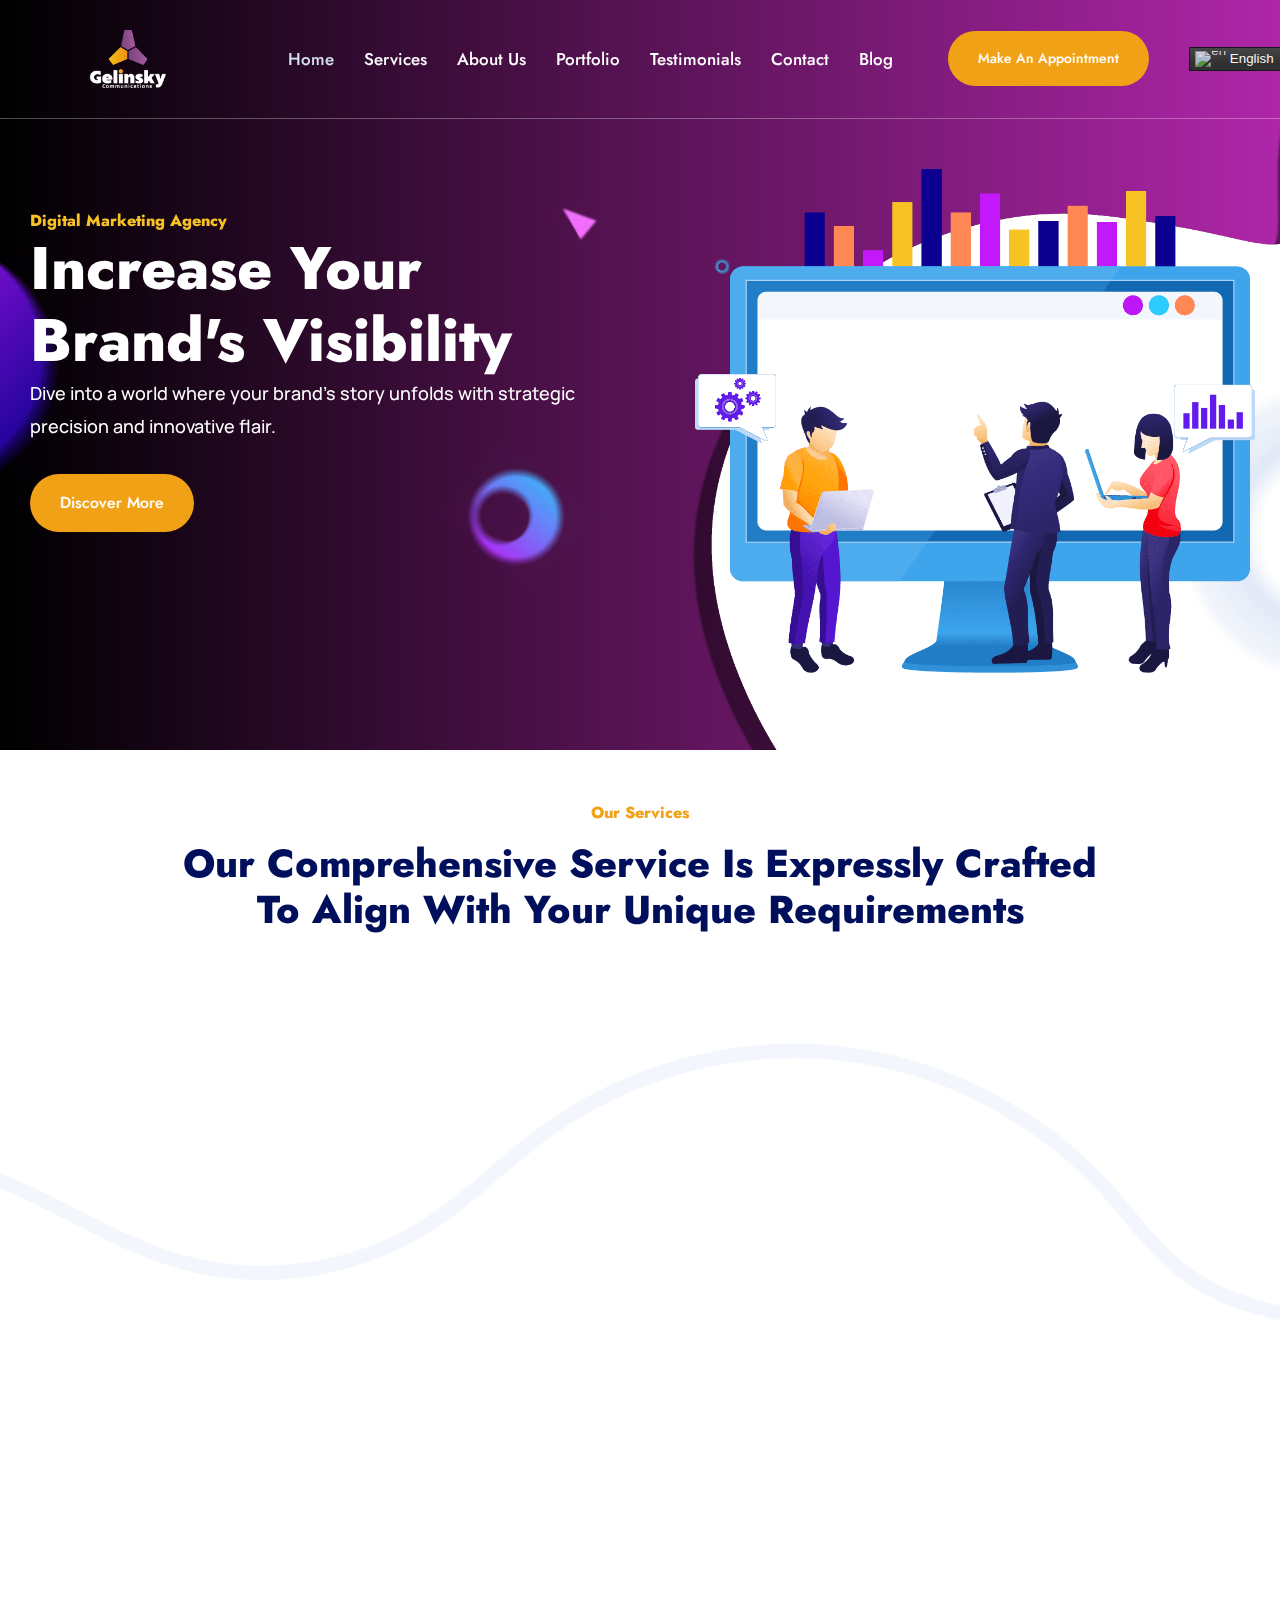
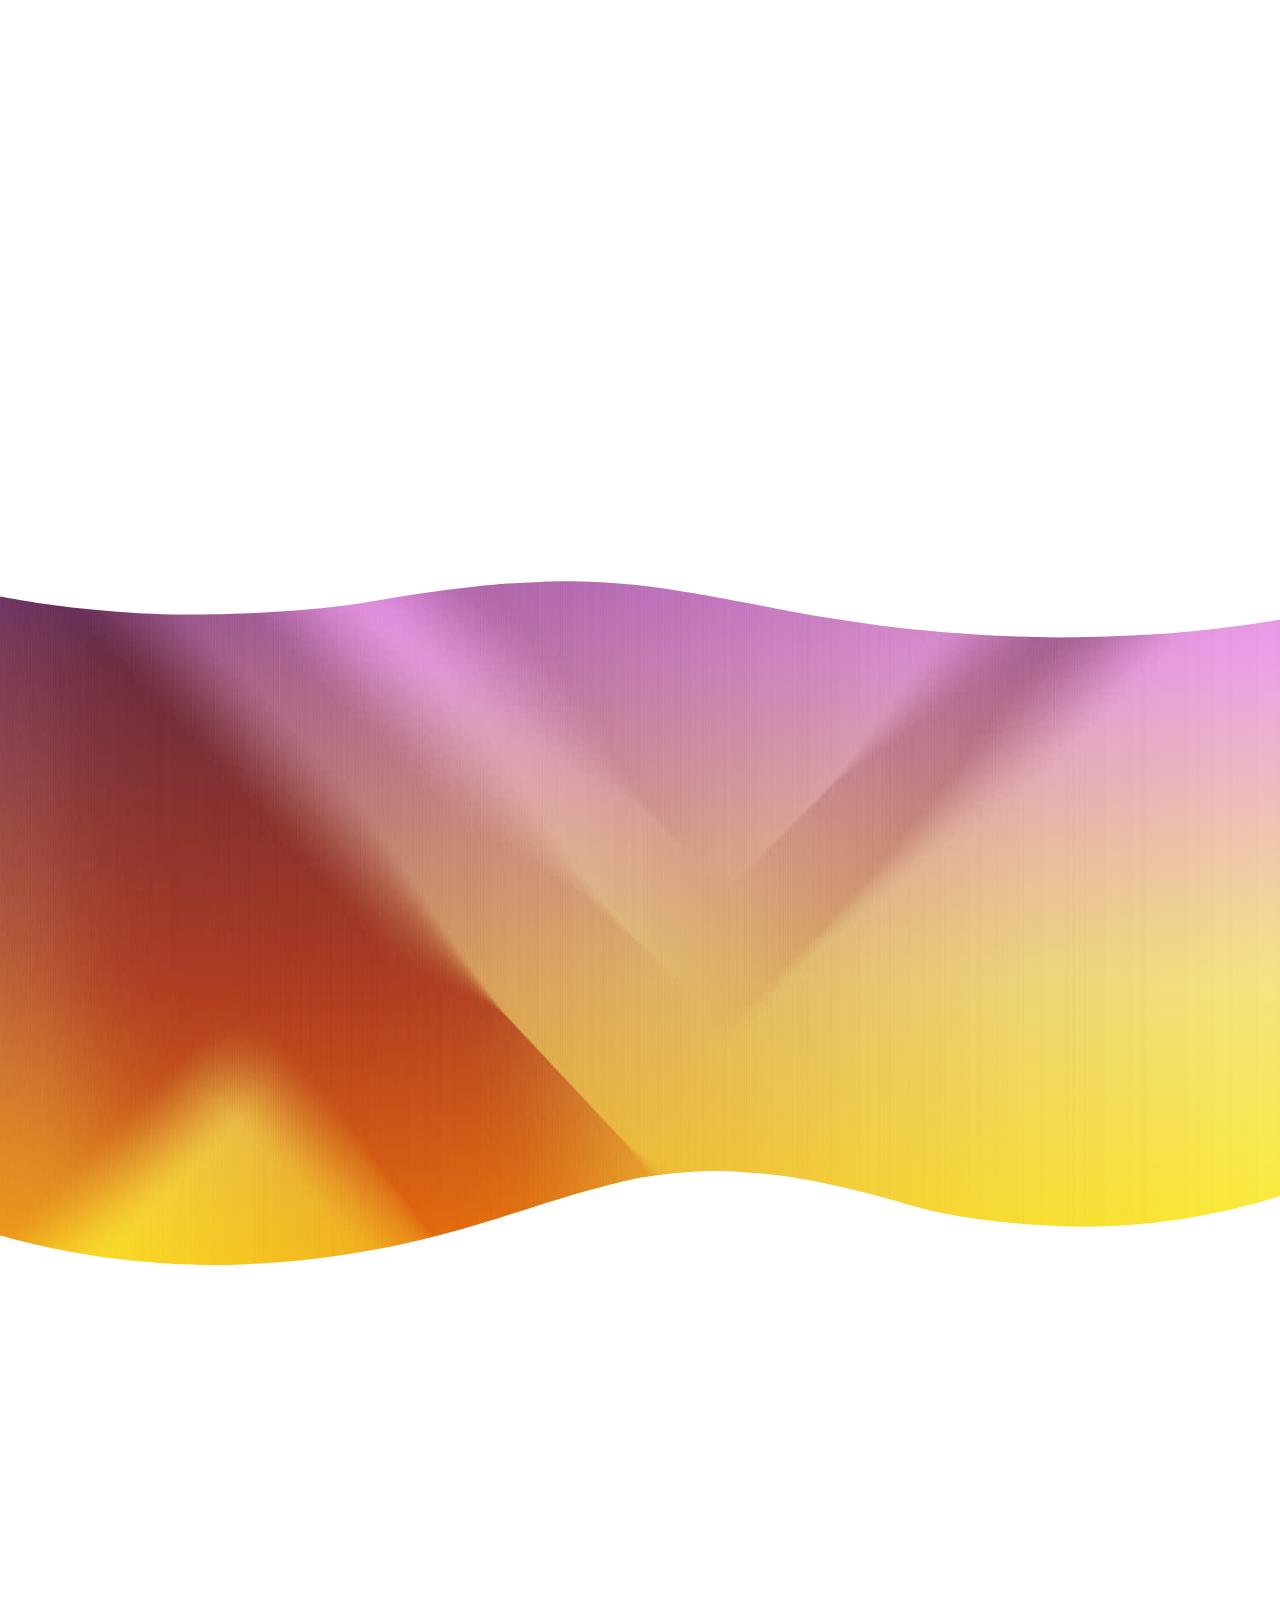
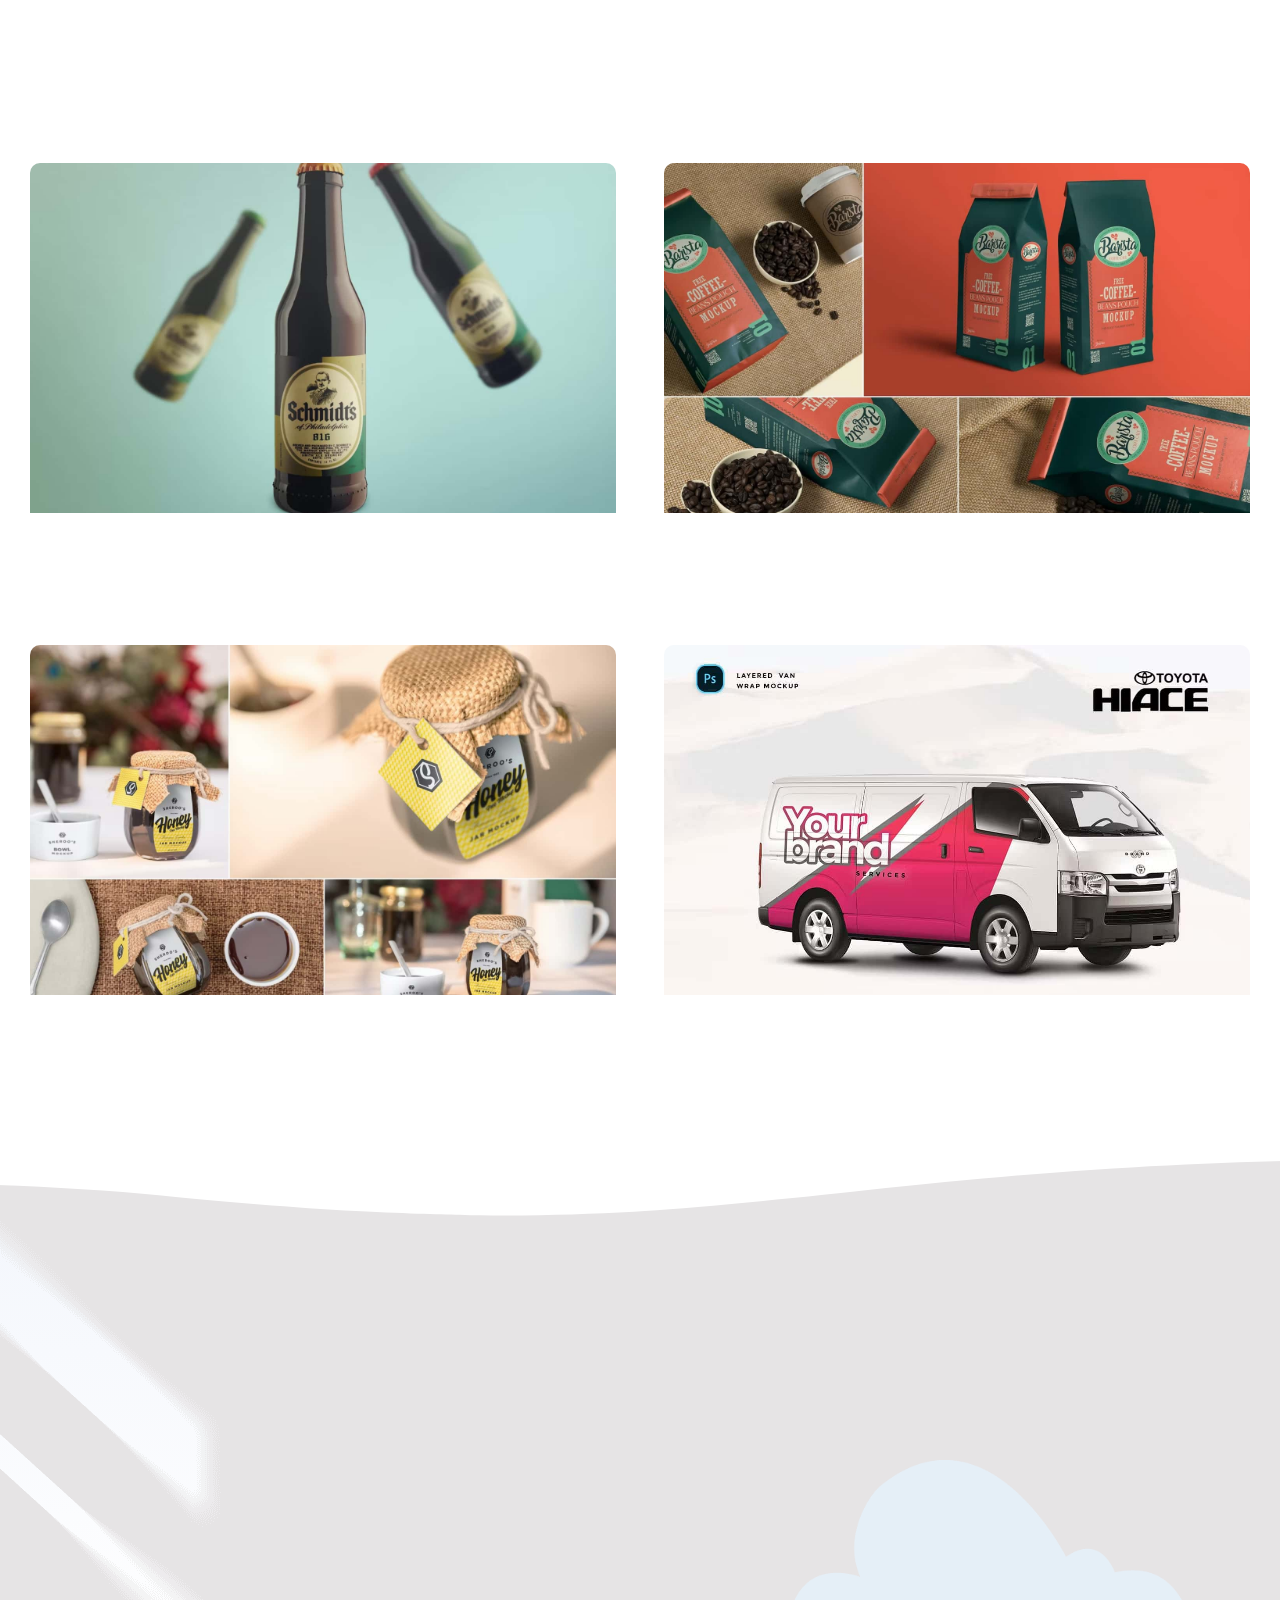
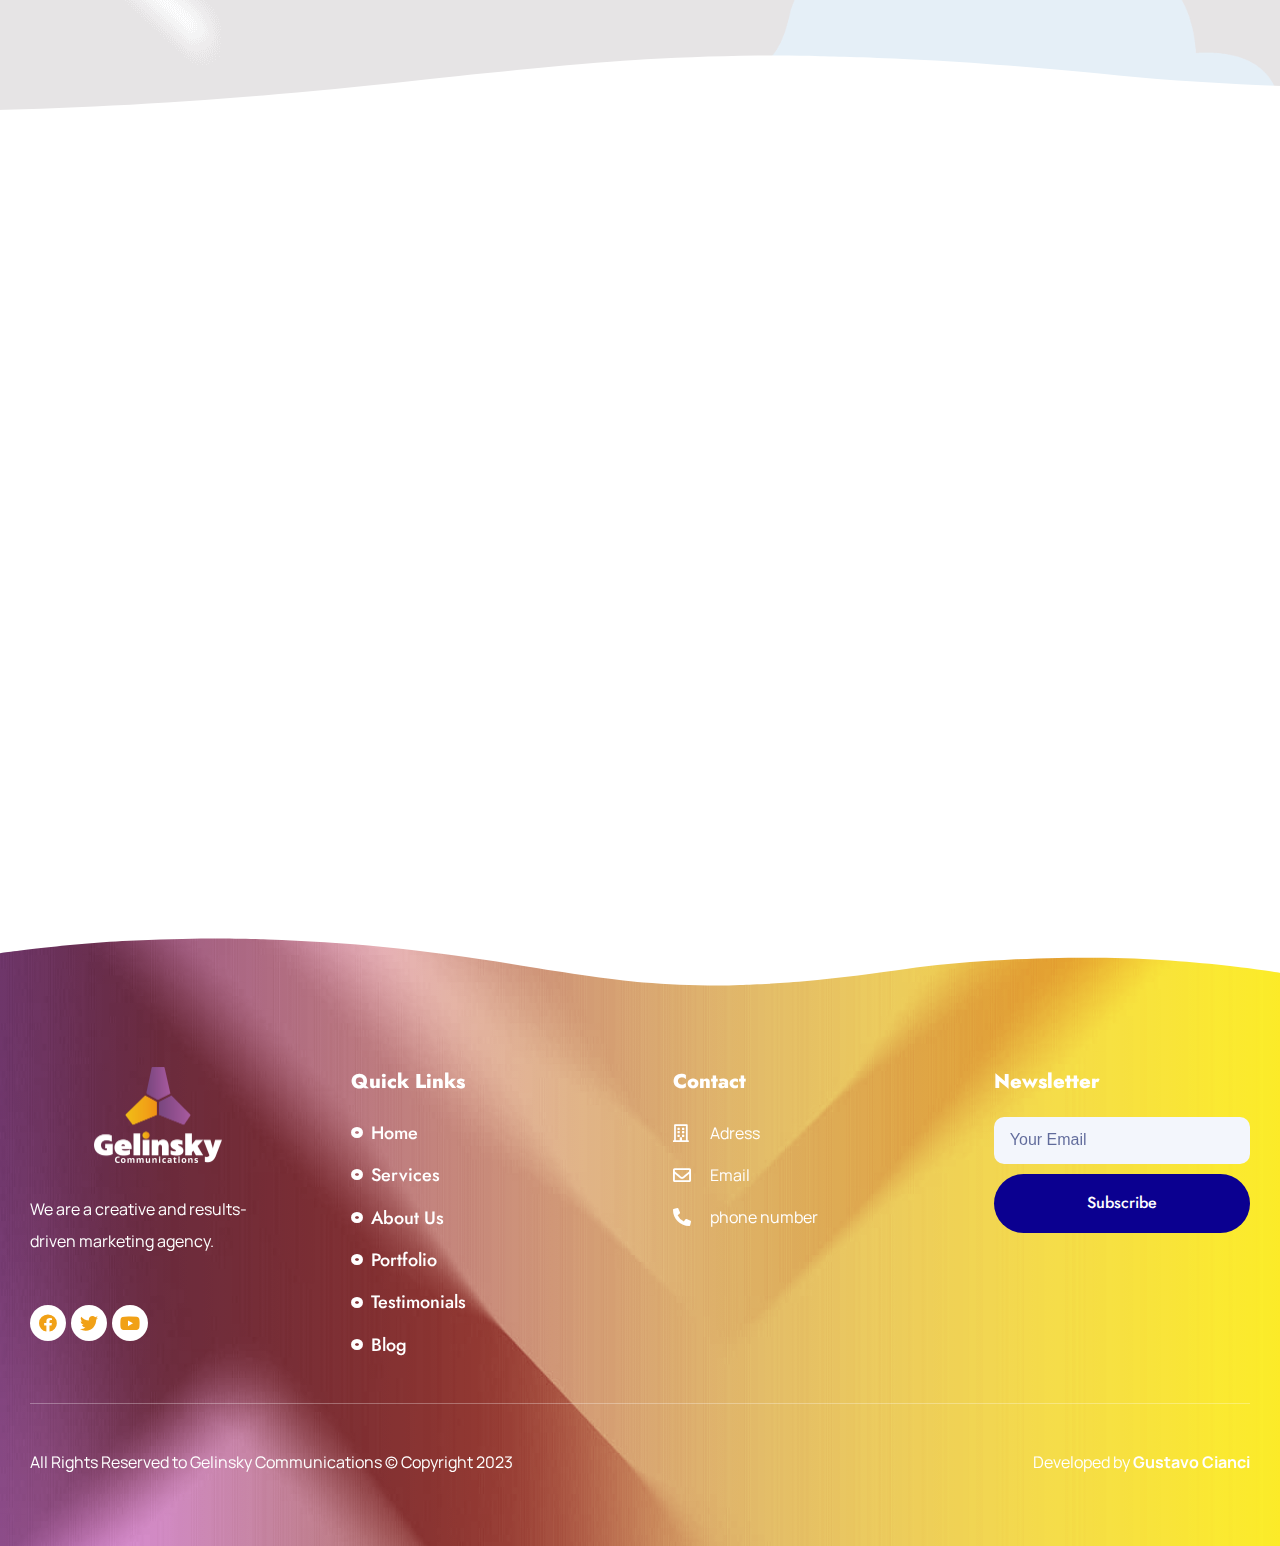
==== commit a1e1370e: "atualizacao" ====
--- a/index.html
+++ b/index.html
@@ -9,7 +9,7 @@
 <link rel="alternate" type="application/rss+xml" title="Agencia Gelinski &raquo; Feed" href="/feed/">
 <link rel="alternate" type="application/rss+xml" title="Agencia Gelinski &raquo; Comments Feed" href="/comments/feed/">
 <script>
-window._wpemojiSettings = {"baseUrl":"https:\/\/s.w.org\/images\/core\/emoji\/14.0.0\/72x72\/","ext":".png","svgUrl":"https:\/\/s.w.org\/images\/core\/emoji\/14.0.0\/svg\/","svgExt":".svg","source":{"concatemoji":"\/wp-includes\/js\/wp-emoji-release.min.js?ver=6.4.1"}};
+window._wpemojiSettings = {"baseUrl":"https:\/\/s.w.org\/images\/core\/emoji\/14.0.0\/72x72\/","ext":".png","svgUrl":"https:\/\/s.w.org\/images\/core\/emoji\/14.0.0\/svg\/","svgExt":".svg","source":{"concatemoji":"\/wp-includes\/js\/wp-emoji-release.min.js?ver=6.4.2"}};
 /*! This file is auto-generated */
 !function(i,n){var o,s,e;function c(e){try{var t={supportTests:e,timestamp:(new Date).valueOf()};sessionStorage.setItem(o,JSON.stringify(t))}catch(e){}}function p(e,t,n){e.clearRect(0,0,e.canvas.width,e.canvas.height),e.fillText(t,0,0);var t=new Uint32Array(e.getImageData(0,0,e.canvas.width,e.canvas.height).data),r=(e.clearRect(0,0,e.canvas.width,e.canvas.height),e.fillText(n,0,0),new Uint32Array(e.getImageData(0,0,e.canvas.width,e.canvas.height).data));return t.every(function(e,t){return e===r[t]})}function u(e,t,n){switch(t){case"flag":return n(e,"🏳️‍⚧️","🏳️​⚧️")?!1:!n(e,"🇺🇳","🇺​🇳")&&!n(e,"🏴󠁧󠁢󠁥󠁮󠁧󠁿","🏴​󠁧​󠁢​󠁥​󠁮​󠁧​󠁿");case"emoji":return!n(e,"🫱🏻‍🫲🏿","🫱🏻​🫲🏿")}return!1}function f(e,t,n){var r="undefined"!=typeof WorkerGlobalScope&&self instanceof WorkerGlobalScope?new OffscreenCanvas(300,150):i.createElement("canvas"),a=r.getContext("2d",{willReadFrequently:!0}),o=(a.textBaseline="top",a.font="600 32px Arial",{});return e.forEach(function(e){o[e]=t(a,e,n)}),o}function t(e){var t=i.createElement("script");t.src=e,t.defer=!0,i.head.appendChild(t)}"undefined"!=typeof Promise&&(o="wpEmojiSettingsSupports",s=["flag","emoji"],n.supports={everything:!0,everythingExceptFlag:!0},e=new Promise(function(e){i.addEventListener("DOMContentLoaded",e,{once:!0})}),new Promise(function(t){var n=function(){try{var e=JSON.parse(sessionStorage.getItem(o));if("object"==typeof e&&"number"==typeof e.timestamp&&(new Date).valueOf()<e.timestamp+604800&&"object"==typeof e.supportTests)return e.supportTests}catch(e){}return null}();if(!n){if("undefined"!=typeof Worker&&"undefined"!=typeof OffscreenCanvas&&"undefined"!=typeof URL&&URL.createObjectURL&&"undefined"!=typeof Blob)try{var e="postMessage("+f.toString()+"("+[JSON.stringify(s),u.toString(),p.toString()].join(",")+"));",r=new Blob([e],{type:"text/javascript"}),a=new Worker(URL.createObjectURL(r),{name:"wpTestEmojiSupports"});return void(a.onmessage=function(e){c(n=e.data),a.terminate(),t(n)})}catch(e){}c(n=f(s,u,p))}t(n)}).then(function(e){for(var t in e)n.supports[t]=e[t],n.supports.everything=n.supports.everything&&n.supports[t],"flag"!==t&&(n.supports.everythingExceptFlag=n.supports.everythingExceptFlag&&n.supports[t]);n.supports.everythingExceptFlag=n.supports.everythingExceptFlag&&!n.supports.flag,n.DOMReady=!1,n.readyCallback=function(){n.DOMReady=!0}}).then(function(){return e}).then(function(){var e;n.supports.everything||(n.readyCallback(),(e=n.source||{}).concatemoji?t(e.concatemoji):e.wpemoji&&e.twemoji&&(t(e.twemoji),t(e.wpemoji)))}))}((window,document),window._wpemojiSettings);
 </script>
@@ -68,10 +68,10 @@
 <link rel="stylesheet" id="swiper-css" href="/wp-content/plugins/elementor/assets/lib/swiper/v8/css/swiper.min.css?ver=8.4.5" media="all">
 <link rel="stylesheet" id="elementor-post-11-css" href="/wp-content/uploads/elementor/css/post-11.css?ver=1701549593" media="all">
 <link rel="stylesheet" id="elementor-pro-css" href="/wp-content/uploads/elementor/css/custom-pro-frontend-lite.min.css?ver=1701549665" media="all">
-<link rel="stylesheet" id="elementor-post-103-css" href="/wp-content/uploads/elementor/css/post-103.css?ver=1701627943" media="all">
+<link rel="stylesheet" id="elementor-post-103-css" href="/wp-content/uploads/elementor/css/post-103.css?ver=1701913153" media="all">
 <link rel="stylesheet" id="elementor-post-101-css" href="/wp-content/uploads/elementor/css/post-101.css?ver=1701616121" media="all">
 <link rel="stylesheet" id="elementor-post-99-css" href="/wp-content/uploads/elementor/css/post-99.css?ver=1701551044" media="all">
-<link rel="stylesheet" id="google-fonts-1-css" href="https://fonts.googleapis.com/css?family=Jost%3A100%2C100italic%2C200%2C200italic%2C300%2C300italic%2C400%2C400italic%2C500%2C500italic%2C600%2C600italic%2C700%2C700italic%2C800%2C800italic%2C900%2C900italic%7CManrope%3A100%2C100italic%2C200%2C200italic%2C300%2C300italic%2C400%2C400italic%2C500%2C500italic%2C600%2C600italic%2C700%2C700italic%2C800%2C800italic%2C900%2C900italic&#038;display=swap&#038;ver=6.4.1" media="all">
+<link rel="stylesheet" id="google-fonts-1-css" href="https://fonts.googleapis.com/css?family=Jost%3A100%2C100italic%2C200%2C200italic%2C300%2C300italic%2C400%2C400italic%2C500%2C500italic%2C600%2C600italic%2C700%2C700italic%2C800%2C800italic%2C900%2C900italic%7CManrope%3A100%2C100italic%2C200%2C200italic%2C300%2C300italic%2C400%2C400italic%2C500%2C500italic%2C600%2C600italic%2C700%2C700italic%2C800%2C800italic%2C900%2C900italic&#038;display=swap&#038;ver=6.4.2" media="all">
 <link rel="stylesheet" id="elementor-icons-shared-0-css" href="/wp-content/plugins/elementor/assets/lib/font-awesome/css/fontawesome.min.css?ver=5.15.3" media="all">
 <link rel="stylesheet" id="elementor-icons-fa-solid-css" href="/wp-content/plugins/elementor/assets/lib/font-awesome/css/solid.min.css?ver=5.15.3" media="all">
 <link rel="stylesheet" id="elementor-icons-fa-brands-css" href="/wp-content/plugins/elementor/assets/lib/font-awesome/css/brands.min.css?ver=5.15.3" media="all">
@@ -86,7 +86,7 @@
 <link rel="https://api.w.org/" href="/wp-json/">
 <link rel="alternate" type="application/json" href="/wp-json/wp/v2/pages/103">
 <link rel="EditURI" type="application/rsd+xml" title="RSD" href="/xmlrpc.php?rsd">
-<meta name="generator" content="WordPress 6.4.1">
+<meta name="generator" content="WordPress 6.4.2">
 <link rel="canonical" href="/">
 <link rel="shortlink" href="/">
 <link rel="alternate" type="application/json+oembed" href="/wp-json/oembed/1.0/embed?url=http%3A%2F%2F%2F">
@@ -157,7 +157,7 @@
 		<div class="elementor-element elementor-element-86acee8 e-con-full e-flex e-con e-child" data-id="86acee8" data-element_type="container" data-settings="{&quot;content_width&quot;:&quot;full&quot;}">
 				<div class="elementor-element elementor-element-f3e6980 elementor-widget elementor-widget-shortcode" data-id="f3e6980" data-element_type="widget" data-widget_type="shortcode.default">
 				<div class="elementor-widget-container">
-					<div class="elementor-shortcode"><div class="gtranslate_wrapper" id="gt-wrapper-27183610"></div></div>
+					<div class="elementor-shortcode"><div class="gtranslate_wrapper" id="gt-wrapper-57670672"></div></div>
 				</div>
 				</div>
 				</div>
@@ -270,7 +270,7 @@
 				</div>
 					</div>
 				</div>
-		<div class="elementor-element elementor-element-6d77e043 e-con-full e-flex e-con e-parent" data-id="6d77e043" data-element_type="container" data-settings="{&quot;background_background&quot;:&quot;classic&quot;,&quot;content_width&quot;:&quot;full&quot;}" data-core-v316-plus="true">
+		<div class="elementor-element elementor-element-6d77e043 e-con-full e-flex e-con e-parent" data-id="6d77e043" data-element_type="container" id="services" data-settings="{&quot;background_background&quot;:&quot;classic&quot;,&quot;content_width&quot;:&quot;full&quot;}" data-core-v316-plus="true">
 		<div class="elementor-element elementor-element-1a7bd5c9 e-con-full e-flex e-con e-child" data-id="1a7bd5c9" data-element_type="container" data-settings="{&quot;content_width&quot;:&quot;full&quot;}">
 		<div class="elementor-element elementor-element-383cd799 e-flex e-con-boxed e-con e-child" data-id="383cd799" data-element_type="container" data-settings="{&quot;content_width&quot;:&quot;boxed&quot;}">
 					<div class="e-con-inner">
@@ -576,6 +576,385 @@
 				</div>
 				</div>
 				</div>
+				</div>
+		<div class="elementor-element elementor-element-342f9e82 e-flex e-con-boxed e-con e-parent" data-id="342f9e82" data-element_type="container" data-settings="{&quot;background_background&quot;:&quot;gradient&quot;,&quot;shape_divider_top&quot;:&quot;waves&quot;,&quot;shape_divider_bottom&quot;:&quot;waves&quot;,&quot;shape_divider_bottom_negative&quot;:&quot;yes&quot;,&quot;content_width&quot;:&quot;boxed&quot;}" data-core-v316-plus="true">
+					<div class="e-con-inner">
+				<div class="elementor-shape elementor-shape-top" data-negative="false">
+			<svg xmlns="http://www.w3.org/2000/svg" viewbox="0 0 1000 100" preserveaspectratio="none">
+	<path class="elementor-shape-fill" d="M421.9,6.5c22.6-2.5,51.5,0.4,75.5,5.3c23.6,4.9,70.9,23.5,100.5,35.7c75.8,32.2,133.7,44.5,192.6,49.7
+	c23.6,2.1,48.7,3.5,103.4-2.5c54.7-6,106.2-25.6,106.2-25.6V0H0v30.3c0,0,72,32.6,158.4,30.5c39.2-0.7,92.8-6.7,134-22.4
+	c21.2-8.1,52.2-18.2,79.7-24.2C399.3,7.9,411.6,7.5,421.9,6.5z"></path>
+</svg>		</div>
+				<div class="elementor-shape elementor-shape-bottom" data-negative="true">
+			<svg xmlns="http://www.w3.org/2000/svg" viewbox="0 0 1000 100" preserveaspectratio="none">
+	<path class="elementor-shape-fill" d="M790.5,93.1c-59.3-5.3-116.8-18-192.6-50c-29.6-12.7-76.9-31-100.5-35.9c-23.6-4.9-52.6-7.8-75.5-5.3
+	c-10.2,1.1-22.6,1.4-50.1,7.4c-27.2,6.3-58.2,16.6-79.4,24.7c-41.3,15.9-94.9,21.9-134,22.6C72,58.2,0,25.8,0,25.8V100h1000V65.3
+	c0,0-51.5,19.4-106.2,25.7C839.5,97,814.1,95.2,790.5,93.1z"></path>
+</svg>		</div>
+		<div class="elementor-element elementor-element-351720d7 e-con-full e-flex elementor-invisible e-con e-child" data-id="351720d7" data-element_type="container" data-settings="{&quot;animation&quot;:&quot;fadeInLeft&quot;,&quot;background_background&quot;:&quot;classic&quot;,&quot;content_width&quot;:&quot;full&quot;}">
+				<div class="elementor-element elementor-element-6ea25ba9 elementor-widget elementor-widget-spacer" data-id="6ea25ba9" data-element_type="widget" data-widget_type="spacer.default">
+				<div class="elementor-widget-container">
+					<div class="elementor-spacer">
+			<div class="elementor-spacer-inner"></div>
+		</div>
+				</div>
+				</div>
+				</div>
+		<div class="elementor-element elementor-element-353a5e46 e-con-full e-flex elementor-invisible e-con e-child" data-id="353a5e46" data-element_type="container" data-settings="{&quot;animation&quot;:&quot;fadeInRight&quot;,&quot;content_width&quot;:&quot;full&quot;}">
+				<div class="elementor-element elementor-element-46343a97 elementor-widget elementor-widget-icon-box" data-id="46343a97" data-element_type="widget" data-widget_type="icon-box.default">
+				<div class="elementor-widget-container">
+					<div class="elementor-icon-box-wrapper">
+						<div class="elementor-icon-box-content">
+				<h2 class="elementor-icon-box-title">
+					<span>
+						About Us					</span>
+				</h2>
+									<p class="elementor-icon-box-description">
+						Welcome to Gelinsky Communications					</p>
+							</div>
+		</div>
+				</div>
+				</div>
+				<div class="elementor-element elementor-element-39346af0 elementor-widget elementor-widget-text-editor" data-id="39346af0" data-element_type="widget" data-widget_type="text-editor.default">
+				<div class="elementor-widget-container">
+							<p>Founded by Gizelle Gelinsky and Paulo Gelinsky, our journey is marked by a shared passion for transforming challenges into opportunities and visions into digital reality. For over 22 years, we have proudly led the forefront of digital marketing, guiding businesses of all scales toward online success. We firmly believe that the true distinction lies in the harmony between our vast, solid experience and an always dynamic and innovative approach.</p>						</div>
+				</div>
+				<div class="elementor-element elementor-element-2d01c172 elementor-mobile-align-justify elementor-align-left elementor-widget elementor-widget-button" data-id="2d01c172" data-element_type="widget" data-widget_type="button.default">
+				<div class="elementor-widget-container">
+					<div class="elementor-button-wrapper">
+			<a class="elementor-button elementor-button-link elementor-size-sm elementor-animation-grow" href="#">
+						<span class="elementor-button-content-wrapper">
+						<span class="elementor-button-text">Make An Appointment</span>
+		</span>
+					</a>
+		</div>
+				</div>
+				</div>
+				</div>
+					</div>
+				</div>
+		<div class="elementor-element elementor-element-49bf390 e-flex e-con-boxed e-con e-parent" data-id="49bf390" data-element_type="container" data-settings="{&quot;content_width&quot;:&quot;boxed&quot;}" data-core-v316-plus="true">
+					<div class="e-con-inner">
+		<div class="elementor-element elementor-element-31b7c00a e-con-full e-flex elementor-invisible e-con e-child" data-id="31b7c00a" data-element_type="container" data-settings="{&quot;background_background&quot;:&quot;classic&quot;,&quot;animation&quot;:&quot;fadeInUp&quot;,&quot;animation_delay&quot;:200,&quot;content_width&quot;:&quot;full&quot;}">
+				<div class="elementor-element elementor-element-6cee4a1e elementor-widget elementor-widget-image" data-id="6cee4a1e" data-element_type="widget" data-widget_type="image.default">
+				<div class="elementor-widget-container">
+															<img loading="lazy" decoding="async" width="271" height="271" src="/wp-content/uploads/2023/12/seo-icons-6-min.png" class="attachment-large size-large wp-image-71" alt="" srcset="/wp-content/uploads/2023/12/seo-icons-6-min.png 271w, /wp-content/uploads/2023/12/seo-icons-6-min-150x150.png 150w" sizes="(max-width: 271px) 100vw, 271px">															</div>
+				</div>
+				<div class="elementor-element elementor-element-70219ea7 elementor-widget elementor-widget-icon-box" data-id="70219ea7" data-element_type="widget" data-widget_type="icon-box.default">
+				<div class="elementor-widget-container">
+					<div class="elementor-icon-box-wrapper">
+						<div class="elementor-icon-box-content">
+				<h3 class="elementor-icon-box-title">
+					<span>
+						Marketing strategy					</span>
+				</h3>
+									<p class="elementor-icon-box-description">
+						Expand your reach and stand out. Our marketing strategy propels your brand towards new heights of success.					</p>
+							</div>
+		</div>
+				</div>
+				</div>
+				</div>
+		<div class="elementor-element elementor-element-617325c8 e-con-full e-flex elementor-invisible e-con e-child" data-id="617325c8" data-element_type="container" data-settings="{&quot;background_background&quot;:&quot;classic&quot;,&quot;animation&quot;:&quot;fadeInUp&quot;,&quot;animation_delay&quot;:400,&quot;content_width&quot;:&quot;full&quot;}">
+				<div class="elementor-element elementor-element-705e1044 elementor-widget elementor-widget-image" data-id="705e1044" data-element_type="widget" data-widget_type="image.default">
+				<div class="elementor-widget-container">
+															<img loading="lazy" decoding="async" width="272" height="272" src="/wp-content/uploads/2023/12/seo-icons-2-min.png" class="attachment-large size-large wp-image-73" alt="" srcset="/wp-content/uploads/2023/12/seo-icons-2-min.png 272w, /wp-content/uploads/2023/12/seo-icons-2-min-150x150.png 150w" sizes="(max-width: 272px) 100vw, 272px">															</div>
+				</div>
+				<div class="elementor-element elementor-element-bccdf23 elementor-widget elementor-widget-icon-box" data-id="bccdf23" data-element_type="widget" data-widget_type="icon-box.default">
+				<div class="elementor-widget-container">
+					<div class="elementor-icon-box-wrapper">
+						<div class="elementor-icon-box-content">
+				<h3 class="elementor-icon-box-title">
+					<span>
+						Target audience					</span>
+				</h3>
+									<p class="elementor-icon-box-description">
+						Understand, attract, conquer. We define your target audience precisely, driving effective strategies and connections.					</p>
+							</div>
+		</div>
+				</div>
+				</div>
+				</div>
+		<div class="elementor-element elementor-element-20bf80ab e-con-full e-flex elementor-invisible e-con e-child" data-id="20bf80ab" data-element_type="container" data-settings="{&quot;background_background&quot;:&quot;classic&quot;,&quot;animation&quot;:&quot;fadeInUp&quot;,&quot;animation_delay&quot;:600,&quot;content_width&quot;:&quot;full&quot;}">
+				<div class="elementor-element elementor-element-3ce682ed elementor-widget elementor-widget-image" data-id="3ce682ed" data-element_type="widget" data-widget_type="image.default">
+				<div class="elementor-widget-container">
+															<img loading="lazy" decoding="async" width="272" height="273" src="/wp-content/uploads/2023/12/seo-icons-7-min.png" class="attachment-large size-large wp-image-75" alt="" srcset="/wp-content/uploads/2023/12/seo-icons-7-min.png 272w, /wp-content/uploads/2023/12/seo-icons-7-min-150x150.png 150w" sizes="(max-width: 272px) 100vw, 272px">															</div>
+				</div>
+				<div class="elementor-element elementor-element-746a82ed elementor-widget elementor-widget-icon-box" data-id="746a82ed" data-element_type="widget" data-widget_type="icon-box.default">
+				<div class="elementor-widget-container">
+					<div class="elementor-icon-box-wrapper">
+						<div class="elementor-icon-box-content">
+				<h3 class="elementor-icon-box-title">
+					<span>
+						Marketing funnel					</span>
+				</h3>
+									<p class="elementor-icon-box-description">
+						We guide the journey, converting visitors into customers. Each step, an experience towards commercial success.					</p>
+							</div>
+		</div>
+				</div>
+				</div>
+				</div>
+					</div>
+				</div>
+		<div class="elementor-element elementor-element-1a40b1b8 e-flex e-con-boxed e-con e-parent" data-id="1a40b1b8" data-element_type="container" data-settings="{&quot;content_width&quot;:&quot;boxed&quot;}" data-core-v316-plus="true">
+					<div class="e-con-inner">
+		<div class="elementor-element elementor-element-4ccd343 e-con-full e-flex e-con e-child" data-id="4ccd343" data-element_type="container" data-settings="{&quot;content_width&quot;:&quot;full&quot;}">
+		<div class="elementor-element elementor-element-4bdca862 e-flex e-con-boxed e-con e-child" data-id="4bdca862" data-element_type="container" data-settings="{&quot;content_width&quot;:&quot;boxed&quot;}">
+					<div class="e-con-inner">
+				<div class="elementor-element elementor-element-620f4537 elementor-widget-tablet__width-initial elementor-widget__width-initial elementor-widget-mobile__width-inherit elementor-invisible elementor-widget elementor-widget-icon-box" data-id="620f4537" data-element_type="widget" data-settings="{&quot;_animation&quot;:&quot;fadeInUp&quot;}" data-widget_type="icon-box.default">
+				<div class="elementor-widget-container">
+					<div class="elementor-icon-box-wrapper">
+						<div class="elementor-icon-box-content">
+				<h2 class="elementor-icon-box-title">
+					<span>
+						Our portifolio					</span>
+				</h2>
+									<p class="elementor-icon-box-description">
+						Explore our carefully crafted projects.					</p>
+							</div>
+		</div>
+				</div>
+				</div>
+					</div>
+				</div>
+		<div class="elementor-element elementor-element-4f368937 e-con-full e-flex e-con e-child" data-id="4f368937" data-element_type="container" data-settings="{&quot;content_width&quot;:&quot;full&quot;}">
+		<div class="elementor-element elementor-element-6db94ec8 e-con-full e-flex e-con e-child" data-id="6db94ec8" data-element_type="container" data-settings="{&quot;content_width&quot;:&quot;full&quot;}">
+				<div class="elementor-element elementor-element-a28ff03 elementor-widget elementor-widget-spacer" data-id="a28ff03" data-element_type="widget" data-widget_type="spacer.default">
+				<div class="elementor-widget-container">
+					<div class="elementor-spacer">
+			<div class="elementor-spacer-inner"></div>
+		</div>
+				</div>
+				</div>
+				<div class="elementor-element elementor-element-1c86f83d elementor-invisible elementor-widget elementor-widget-icon-box" data-id="1c86f83d" data-element_type="widget" data-settings="{&quot;_animation&quot;:&quot;fadeInUp&quot;,&quot;_animation_delay&quot;:100}" data-widget_type="icon-box.default">
+				<div class="elementor-widget-container">
+					<div class="elementor-icon-box-wrapper">
+						<div class="elementor-icon-box-content">
+				<div class="elementor-icon-box-title">
+					<a href="#">
+						Project 1					</a>
+				</div>
+									<p class="elementor-icon-box-description">
+						description					</p>
+							</div>
+		</div>
+				</div>
+				</div>
+				</div>
+		<div class="elementor-element elementor-element-4b035030 e-con-full e-flex e-con e-child" data-id="4b035030" data-element_type="container" data-settings="{&quot;content_width&quot;:&quot;full&quot;}">
+				<div class="elementor-element elementor-element-4ba17e8b elementor-widget elementor-widget-spacer" data-id="4ba17e8b" data-element_type="widget" data-widget_type="spacer.default">
+				<div class="elementor-widget-container">
+					<div class="elementor-spacer">
+			<div class="elementor-spacer-inner"></div>
+		</div>
+				</div>
+				</div>
+				<div class="elementor-element elementor-element-507f34dc elementor-invisible elementor-widget elementor-widget-icon-box" data-id="507f34dc" data-element_type="widget" data-settings="{&quot;_animation&quot;:&quot;fadeInUp&quot;,&quot;_animation_delay&quot;:100}" data-widget_type="icon-box.default">
+				<div class="elementor-widget-container">
+					<div class="elementor-icon-box-wrapper">
+						<div class="elementor-icon-box-content">
+				<div class="elementor-icon-box-title">
+					<a href="#">
+						Project 2					</a>
+				</div>
+									<p class="elementor-icon-box-description">
+						description					</p>
+							</div>
+		</div>
+				</div>
+				</div>
+				</div>
+		<div class="elementor-element elementor-element-7976dea0 e-con-full e-flex e-con e-child" data-id="7976dea0" data-element_type="container" data-settings="{&quot;content_width&quot;:&quot;full&quot;}">
+				<div class="elementor-element elementor-element-74ce2bc9 elementor-widget elementor-widget-spacer" data-id="74ce2bc9" data-element_type="widget" data-widget_type="spacer.default">
+				<div class="elementor-widget-container">
+					<div class="elementor-spacer">
+			<div class="elementor-spacer-inner"></div>
+		</div>
+				</div>
+				</div>
+				<div class="elementor-element elementor-element-15fecbe7 elementor-invisible elementor-widget elementor-widget-icon-box" data-id="15fecbe7" data-element_type="widget" data-settings="{&quot;_animation&quot;:&quot;fadeInUp&quot;,&quot;_animation_delay&quot;:100}" data-widget_type="icon-box.default">
+				<div class="elementor-widget-container">
+					<div class="elementor-icon-box-wrapper">
+						<div class="elementor-icon-box-content">
+				<div class="elementor-icon-box-title">
+					<a href="#">
+						Project 3					</a>
+				</div>
+									<p class="elementor-icon-box-description">
+						description					</p>
+							</div>
+		</div>
+				</div>
+				</div>
+				</div>
+		<div class="elementor-element elementor-element-65ba3c93 e-con-full e-flex e-con e-child" data-id="65ba3c93" data-element_type="container" data-settings="{&quot;content_width&quot;:&quot;full&quot;}">
+				<div class="elementor-element elementor-element-437c5e9f elementor-widget elementor-widget-spacer" data-id="437c5e9f" data-element_type="widget" data-widget_type="spacer.default">
+				<div class="elementor-widget-container">
+					<div class="elementor-spacer">
+			<div class="elementor-spacer-inner"></div>
+		</div>
+				</div>
+				</div>
+				<div class="elementor-element elementor-element-57a92cf7 elementor-invisible elementor-widget elementor-widget-icon-box" data-id="57a92cf7" data-element_type="widget" data-settings="{&quot;_animation&quot;:&quot;fadeInUp&quot;,&quot;_animation_delay&quot;:100}" data-widget_type="icon-box.default">
+				<div class="elementor-widget-container">
+					<div class="elementor-icon-box-wrapper">
+						<div class="elementor-icon-box-content">
+				<div class="elementor-icon-box-title">
+					<a href="#">
+						Project 4					</a>
+				</div>
+									<p class="elementor-icon-box-description">
+						description					</p>
+							</div>
+		</div>
+				</div>
+				</div>
+				</div>
+				</div>
+				</div>
+					</div>
+				</div>
+		<div class="elementor-element elementor-element-41363961 e-flex e-con-boxed e-con e-parent" data-id="41363961" data-element_type="container" data-settings="{&quot;background_background&quot;:&quot;classic&quot;,&quot;shape_divider_top&quot;:&quot;waves&quot;,&quot;shape_divider_top_negative&quot;:&quot;yes&quot;,&quot;shape_divider_bottom&quot;:&quot;waves&quot;,&quot;shape_divider_bottom_negative&quot;:&quot;yes&quot;,&quot;content_width&quot;:&quot;boxed&quot;}" data-core-v316-plus="true">
+					<div class="e-con-inner">
+				<div class="elementor-shape elementor-shape-top" data-negative="true">
+			<svg xmlns="http://www.w3.org/2000/svg" viewbox="0 0 1000 100" preserveaspectratio="none">
+	<path class="elementor-shape-fill" d="M790.5,93.1c-59.3-5.3-116.8-18-192.6-50c-29.6-12.7-76.9-31-100.5-35.9c-23.6-4.9-52.6-7.8-75.5-5.3
+	c-10.2,1.1-22.6,1.4-50.1,7.4c-27.2,6.3-58.2,16.6-79.4,24.7c-41.3,15.9-94.9,21.9-134,22.6C72,58.2,0,25.8,0,25.8V100h1000V65.3
+	c0,0-51.5,19.4-106.2,25.7C839.5,97,814.1,95.2,790.5,93.1z"></path>
+</svg>		</div>
+				<div class="elementor-shape elementor-shape-bottom" data-negative="true">
+			<svg xmlns="http://www.w3.org/2000/svg" viewbox="0 0 1000 100" preserveaspectratio="none">
+	<path class="elementor-shape-fill" d="M790.5,93.1c-59.3-5.3-116.8-18-192.6-50c-29.6-12.7-76.9-31-100.5-35.9c-23.6-4.9-52.6-7.8-75.5-5.3
+	c-10.2,1.1-22.6,1.4-50.1,7.4c-27.2,6.3-58.2,16.6-79.4,24.7c-41.3,15.9-94.9,21.9-134,22.6C72,58.2,0,25.8,0,25.8V100h1000V65.3
+	c0,0-51.5,19.4-106.2,25.7C839.5,97,814.1,95.2,790.5,93.1z"></path>
+</svg>		</div>
+		<div class="elementor-element elementor-element-47149299 e-con-full e-flex e-con e-child" data-id="47149299" data-element_type="container" data-settings="{&quot;content_width&quot;:&quot;full&quot;}">
+				<div class="elementor-element elementor-element-27734a95 elementor-invisible elementor-widget elementor-widget-icon-box" data-id="27734a95" data-element_type="widget" data-settings="{&quot;_animation&quot;:&quot;fadeInUp&quot;}" data-widget_type="icon-box.default">
+				<div class="elementor-widget-container">
+					<div class="elementor-icon-box-wrapper">
+						<div class="elementor-icon-box-content">
+				<h2 class="elementor-icon-box-title">
+					<span>
+						It looks pretty good, doesn't it? Be surprised, it's real!					</span>
+				</h2>
+									<p class="elementor-icon-box-description">
+						Get in touch now to clarify your questions or schedule your consultation					</p>
+							</div>
+		</div>
+				</div>
+				</div>
+				<div class="elementor-element elementor-element-49666331 elementor-invisible elementor-widget elementor-widget-text-editor" data-id="49666331" data-element_type="widget" data-settings="{&quot;_animation&quot;:&quot;fadeIn&quot;,&quot;_animation_delay&quot;:200}" data-widget_type="text-editor.default">
+				<div class="elementor-widget-container">
+							<p>We are ready to serve you with dedication and expertise.</p>						</div>
+				</div>
+				<div class="elementor-element elementor-element-56128db elementor-align-center elementor-mobile-align-center elementor-invisible elementor-widget elementor-widget-button" data-id="56128db" data-element_type="widget" data-settings="{&quot;_animation&quot;:&quot;fadeIn&quot;,&quot;_animation_delay&quot;:400}" data-widget_type="button.default">
+				<div class="elementor-widget-container">
+					<div class="elementor-button-wrapper">
+			<a class="elementor-button elementor-button-link elementor-size-md" href="#">
+						<span class="elementor-button-content-wrapper">
+						<span class="elementor-button-text">Make An Appointment</span>
+		</span>
+					</a>
+		</div>
+				</div>
+				</div>
+				<div class="elementor-element elementor-element-2367daa6 elementor-widget__width-initial elementor-absolute e-transform elementor-widget elementor-widget-spacer" data-id="2367daa6" data-element_type="widget" data-settings="{&quot;_position&quot;:&quot;absolute&quot;,&quot;_transform_translateX_effect&quot;:{&quot;unit&quot;:&quot;px&quot;,&quot;size&quot;:-290,&quot;sizes&quot;:[]},&quot;_transform_translateY_effect&quot;:{&quot;unit&quot;:&quot;px&quot;,&quot;size&quot;:90,&quot;sizes&quot;:[]},&quot;_transform_translateX_effect_widescreen&quot;:{&quot;unit&quot;:&quot;px&quot;,&quot;size&quot;:&quot;&quot;,&quot;sizes&quot;:[]},&quot;_transform_translateX_effect_laptop&quot;:{&quot;unit&quot;:&quot;px&quot;,&quot;size&quot;:&quot;&quot;,&quot;sizes&quot;:[]},&quot;_transform_translateX_effect_tablet_extra&quot;:{&quot;unit&quot;:&quot;px&quot;,&quot;size&quot;:&quot;&quot;,&quot;sizes&quot;:[]},&quot;_transform_translateX_effect_tablet&quot;:{&quot;unit&quot;:&quot;px&quot;,&quot;size&quot;:&quot;&quot;,&quot;sizes&quot;:[]},&quot;_transform_translateX_effect_mobile_extra&quot;:{&quot;unit&quot;:&quot;px&quot;,&quot;size&quot;:&quot;&quot;,&quot;sizes&quot;:[]},&quot;_transform_translateX_effect_mobile&quot;:{&quot;unit&quot;:&quot;px&quot;,&quot;size&quot;:&quot;&quot;,&quot;sizes&quot;:[]},&quot;_transform_translateY_effect_widescreen&quot;:{&quot;unit&quot;:&quot;px&quot;,&quot;size&quot;:&quot;&quot;,&quot;sizes&quot;:[]},&quot;_transform_translateY_effect_laptop&quot;:{&quot;unit&quot;:&quot;px&quot;,&quot;size&quot;:&quot;&quot;,&quot;sizes&quot;:[]},&quot;_transform_translateY_effect_tablet_extra&quot;:{&quot;unit&quot;:&quot;px&quot;,&quot;size&quot;:&quot;&quot;,&quot;sizes&quot;:[]},&quot;_transform_translateY_effect_tablet&quot;:{&quot;unit&quot;:&quot;px&quot;,&quot;size&quot;:&quot;&quot;,&quot;sizes&quot;:[]},&quot;_transform_translateY_effect_mobile_extra&quot;:{&quot;unit&quot;:&quot;px&quot;,&quot;size&quot;:&quot;&quot;,&quot;sizes&quot;:[]},&quot;_transform_translateY_effect_mobile&quot;:{&quot;unit&quot;:&quot;px&quot;,&quot;size&quot;:&quot;&quot;,&quot;sizes&quot;:[]}}" data-widget_type="spacer.default">
+				<div class="elementor-widget-container">
+					<div class="elementor-spacer">
+			<div class="elementor-spacer-inner"></div>
+		</div>
+				</div>
+				</div>
+				<div class="elementor-element elementor-element-76267544 elementor-widget__width-initial elementor-absolute elementor-widget-mobile__width-initial e-transform elementor-invisible elementor-widget elementor-widget-spacer" data-id="76267544" data-element_type="widget" data-settings="{&quot;_position&quot;:&quot;absolute&quot;,&quot;motion_fx_motion_fx_mouse&quot;:&quot;yes&quot;,&quot;motion_fx_mouseTrack_effect&quot;:&quot;yes&quot;,&quot;motion_fx_mouseTrack_direction&quot;:&quot;negative&quot;,&quot;motion_fx_mouseTrack_speed&quot;:{&quot;unit&quot;:&quot;px&quot;,&quot;size&quot;:0.29999999999999999,&quot;sizes&quot;:[]},&quot;_animation&quot;:&quot;jello&quot;,&quot;_transform_translateX_effect&quot;:{&quot;unit&quot;:&quot;px&quot;,&quot;size&quot;:-140,&quot;sizes&quot;:[]},&quot;_transform_translateY_effect&quot;:{&quot;unit&quot;:&quot;px&quot;,&quot;size&quot;:0,&quot;sizes&quot;:[]},&quot;_transform_translateX_effect_widescreen&quot;:{&quot;unit&quot;:&quot;px&quot;,&quot;size&quot;:&quot;&quot;,&quot;sizes&quot;:[]},&quot;_transform_translateX_effect_laptop&quot;:{&quot;unit&quot;:&quot;px&quot;,&quot;size&quot;:&quot;&quot;,&quot;sizes&quot;:[]},&quot;_transform_translateX_effect_tablet_extra&quot;:{&quot;unit&quot;:&quot;px&quot;,&quot;size&quot;:&quot;&quot;,&quot;sizes&quot;:[]},&quot;_transform_translateX_effect_tablet&quot;:{&quot;unit&quot;:&quot;px&quot;,&quot;size&quot;:&quot;&quot;,&quot;sizes&quot;:[]},&quot;_transform_translateX_effect_mobile_extra&quot;:{&quot;unit&quot;:&quot;px&quot;,&quot;size&quot;:&quot;&quot;,&quot;sizes&quot;:[]},&quot;_transform_translateX_effect_mobile&quot;:{&quot;unit&quot;:&quot;px&quot;,&quot;size&quot;:&quot;&quot;,&quot;sizes&quot;:[]},&quot;_transform_translateY_effect_widescreen&quot;:{&quot;unit&quot;:&quot;px&quot;,&quot;size&quot;:&quot;&quot;,&quot;sizes&quot;:[]},&quot;_transform_translateY_effect_laptop&quot;:{&quot;unit&quot;:&quot;px&quot;,&quot;size&quot;:&quot;&quot;,&quot;sizes&quot;:[]},&quot;_transform_translateY_effect_tablet_extra&quot;:{&quot;unit&quot;:&quot;px&quot;,&quot;size&quot;:&quot;&quot;,&quot;sizes&quot;:[]},&quot;_transform_translateY_effect_tablet&quot;:{&quot;unit&quot;:&quot;px&quot;,&quot;size&quot;:&quot;&quot;,&quot;sizes&quot;:[]},&quot;_transform_translateY_effect_mobile_extra&quot;:{&quot;unit&quot;:&quot;px&quot;,&quot;size&quot;:&quot;&quot;,&quot;sizes&quot;:[]},&quot;_transform_translateY_effect_mobile&quot;:{&quot;unit&quot;:&quot;px&quot;,&quot;size&quot;:&quot;&quot;,&quot;sizes&quot;:[]}}" data-widget_type="spacer.default">
+				<div class="elementor-widget-container">
+					<div class="elementor-spacer">
+			<div class="elementor-spacer-inner"></div>
+		</div>
+				</div>
+				</div>
+				<div class="elementor-element elementor-element-3a10732a elementor-absolute elementor-widget__width-auto e-transform elementor-invisible elementor-widget elementor-widget-image" data-id="3a10732a" data-element_type="widget" data-settings="{&quot;_position&quot;:&quot;absolute&quot;,&quot;_animation&quot;:&quot;fadeInLeft&quot;,&quot;_animation_delay&quot;:400,&quot;motion_fx_motion_fx_mouse&quot;:&quot;yes&quot;,&quot;motion_fx_mouseTrack_effect&quot;:&quot;yes&quot;,&quot;motion_fx_mouseTrack_speed&quot;:{&quot;unit&quot;:&quot;px&quot;,&quot;size&quot;:0.29999999999999999,&quot;sizes&quot;:[]},&quot;_transform_translateX_effect&quot;:{&quot;unit&quot;:&quot;px&quot;,&quot;size&quot;:90,&quot;sizes&quot;:[]},&quot;_transform_translateX_effect_tablet&quot;:{&quot;unit&quot;:&quot;px&quot;,&quot;size&quot;:0,&quot;sizes&quot;:[]},&quot;_transform_translateY_effect&quot;:{&quot;unit&quot;:&quot;px&quot;,&quot;size&quot;:40,&quot;sizes&quot;:[]},&quot;_transform_translateX_effect_tablet_extra&quot;:{&quot;unit&quot;:&quot;px&quot;,&quot;size&quot;:-10,&quot;sizes&quot;:[]},&quot;_transform_translateX_effect_mobile_extra&quot;:{&quot;unit&quot;:&quot;px&quot;,&quot;size&quot;:-50,&quot;sizes&quot;:[]},&quot;_transform_translateX_effect_mobile&quot;:{&quot;unit&quot;:&quot;px&quot;,&quot;size&quot;:10,&quot;sizes&quot;:[]},&quot;_transform_translateY_effect_mobile_extra&quot;:{&quot;unit&quot;:&quot;px&quot;,&quot;size&quot;:60,&quot;sizes&quot;:[]},&quot;_transform_translateX_effect_widescreen&quot;:{&quot;unit&quot;:&quot;px&quot;,&quot;size&quot;:&quot;&quot;,&quot;sizes&quot;:[]},&quot;_transform_translateX_effect_laptop&quot;:{&quot;unit&quot;:&quot;px&quot;,&quot;size&quot;:&quot;&quot;,&quot;sizes&quot;:[]},&quot;_transform_translateY_effect_widescreen&quot;:{&quot;unit&quot;:&quot;px&quot;,&quot;size&quot;:&quot;&quot;,&quot;sizes&quot;:[]},&quot;_transform_translateY_effect_laptop&quot;:{&quot;unit&quot;:&quot;px&quot;,&quot;size&quot;:&quot;&quot;,&quot;sizes&quot;:[]},&quot;_transform_translateY_effect_tablet_extra&quot;:{&quot;unit&quot;:&quot;px&quot;,&quot;size&quot;:&quot;&quot;,&quot;sizes&quot;:[]},&quot;_transform_translateY_effect_tablet&quot;:{&quot;unit&quot;:&quot;px&quot;,&quot;size&quot;:&quot;&quot;,&quot;sizes&quot;:[]},&quot;_transform_translateY_effect_mobile&quot;:{&quot;unit&quot;:&quot;px&quot;,&quot;size&quot;:&quot;&quot;,&quot;sizes&quot;:[]}}" data-widget_type="image.default">
+				<div class="elementor-widget-container">
+															<img loading="lazy" decoding="async" width="800" height="797" src="/wp-content/uploads/2023/12/freepik-landing-page-template-universe-min.png" class="attachment-large size-large wp-image-80" alt="" srcset="/wp-content/uploads/2023/12/freepik-landing-page-template-universe-min.png 800w, /wp-content/uploads/2023/12/freepik-landing-page-template-universe-min-300x300.png 300w, /wp-content/uploads/2023/12/freepik-landing-page-template-universe-min-150x150.png 150w, /wp-content/uploads/2023/12/freepik-landing-page-template-universe-min-768x765.png 768w" sizes="(max-width: 800px) 100vw, 800px">															</div>
+				</div>
+				<div class="elementor-element elementor-element-582c299c elementor-widget__width-initial elementor-absolute elementor-hidden-mobile e-transform elementor-invisible elementor-widget elementor-widget-spacer" data-id="582c299c" data-element_type="widget" data-settings="{&quot;_position&quot;:&quot;absolute&quot;,&quot;motion_fx_motion_fx_mouse&quot;:&quot;yes&quot;,&quot;motion_fx_mouseTrack_effect&quot;:&quot;yes&quot;,&quot;motion_fx_mouseTrack_direction&quot;:&quot;negative&quot;,&quot;motion_fx_mouseTrack_speed&quot;:{&quot;unit&quot;:&quot;px&quot;,&quot;size&quot;:0.20000000000000001,&quot;sizes&quot;:[]},&quot;_animation&quot;:&quot;zoomIn&quot;,&quot;_transform_translateX_effect&quot;:{&quot;unit&quot;:&quot;px&quot;,&quot;size&quot;:120,&quot;sizes&quot;:[]},&quot;_transform_translateX_effect_tablet&quot;:{&quot;unit&quot;:&quot;px&quot;,&quot;size&quot;:0,&quot;sizes&quot;:[]},&quot;_transform_translateY_effect_tablet&quot;:{&quot;unit&quot;:&quot;px&quot;,&quot;size&quot;:-70,&quot;sizes&quot;:[]},&quot;_transform_translateX_effect_widescreen&quot;:{&quot;unit&quot;:&quot;px&quot;,&quot;size&quot;:&quot;&quot;,&quot;sizes&quot;:[]},&quot;_transform_translateX_effect_laptop&quot;:{&quot;unit&quot;:&quot;px&quot;,&quot;size&quot;:&quot;&quot;,&quot;sizes&quot;:[]},&quot;_transform_translateX_effect_tablet_extra&quot;:{&quot;unit&quot;:&quot;px&quot;,&quot;size&quot;:&quot;&quot;,&quot;sizes&quot;:[]},&quot;_transform_translateX_effect_mobile_extra&quot;:{&quot;unit&quot;:&quot;px&quot;,&quot;size&quot;:&quot;&quot;,&quot;sizes&quot;:[]},&quot;_transform_translateX_effect_mobile&quot;:{&quot;unit&quot;:&quot;px&quot;,&quot;size&quot;:&quot;&quot;,&quot;sizes&quot;:[]},&quot;_transform_translateY_effect&quot;:{&quot;unit&quot;:&quot;px&quot;,&quot;size&quot;:&quot;&quot;,&quot;sizes&quot;:[]},&quot;_transform_translateY_effect_widescreen&quot;:{&quot;unit&quot;:&quot;px&quot;,&quot;size&quot;:&quot;&quot;,&quot;sizes&quot;:[]},&quot;_transform_translateY_effect_laptop&quot;:{&quot;unit&quot;:&quot;px&quot;,&quot;size&quot;:&quot;&quot;,&quot;sizes&quot;:[]},&quot;_transform_translateY_effect_tablet_extra&quot;:{&quot;unit&quot;:&quot;px&quot;,&quot;size&quot;:&quot;&quot;,&quot;sizes&quot;:[]},&quot;_transform_translateY_effect_mobile_extra&quot;:{&quot;unit&quot;:&quot;px&quot;,&quot;size&quot;:&quot;&quot;,&quot;sizes&quot;:[]},&quot;_transform_translateY_effect_mobile&quot;:{&quot;unit&quot;:&quot;px&quot;,&quot;size&quot;:&quot;&quot;,&quot;sizes&quot;:[]}}" data-widget_type="spacer.default">
+				<div class="elementor-widget-container">
+					<div class="elementor-spacer">
+			<div class="elementor-spacer-inner"></div>
+		</div>
+				</div>
+				</div>
+				</div>
+					</div>
+				</div>
+		<div class="elementor-element elementor-element-36675000 e-flex e-con-boxed e-con e-parent" data-id="36675000" data-element_type="container" data-settings="{&quot;content_width&quot;:&quot;boxed&quot;}" data-core-v316-plus="true">
+					<div class="e-con-inner">
+		<div class="elementor-element elementor-element-3e997082 e-con-full e-flex elementor-invisible e-con e-child" data-id="3e997082" data-element_type="container" data-settings="{&quot;animation&quot;:&quot;fadeInLeft&quot;,&quot;content_width&quot;:&quot;full&quot;}">
+				<div class="elementor-element elementor-element-14296283 elementor-widget elementor-widget-icon-box" data-id="14296283" data-element_type="widget" data-widget_type="icon-box.default">
+				<div class="elementor-widget-container">
+					<div class="elementor-icon-box-wrapper">
+						<div class="elementor-icon-box-content">
+				<h2 class="elementor-icon-box-title">
+					<span>
+						Frequently Asked Questions (FAQs) 					</span>
+				</h2>
+									<p class="elementor-icon-box-description">
+						Explore in Detail Everything You Need to Know.					</p>
+							</div>
+		</div>
+				</div>
+				</div>
+				<div class="elementor-element elementor-element-2de96528 elementor-widget elementor-widget-text-editor" data-id="2de96528" data-element_type="widget" data-widget_type="text-editor.default">
+				<div class="elementor-widget-container">
+							<p>Uncover all the answers you&#8217;re looking for in our carefully crafted FAQs.</p>						</div>
+				</div>
+				<div class="elementor-element elementor-element-25c58ffc elementor-widget elementor-widget-accordion" data-id="25c58ffc" data-element_type="widget" data-widget_type="accordion.default">
+				<div class="elementor-widget-container">
+			<style>.elementor-accordion{text-align:left}.elementor-accordion .elementor-accordion-item{border:1px solid #d5d8dc}.elementor-accordion .elementor-accordion-item+.elementor-accordion-item{border-top:none}.elementor-accordion .elementor-tab-title{margin:0;padding:15px 20px;font-weight:700;line-height:1;cursor:pointer;outline:none}.elementor-accordion .elementor-tab-title .elementor-accordion-icon{display:inline-block;width:1.5em}.elementor-accordion .elementor-tab-title .elementor-accordion-icon svg{width:1em;height:1em}.elementor-accordion .elementor-tab-title .elementor-accordion-icon.elementor-accordion-icon-right{float:right;text-align:right}.elementor-accordion .elementor-tab-title .elementor-accordion-icon.elementor-accordion-icon-left{float:left;text-align:left}.elementor-accordion .elementor-tab-title .elementor-accordion-icon .elementor-accordion-icon-closed{display:block}.elementor-accordion .elementor-tab-title .elementor-accordion-icon .elementor-accordion-icon-opened,.elementor-accordion .elementor-tab-title.elementor-active .elementor-accordion-icon-closed{display:none}.elementor-accordion .elementor-tab-title.elementor-active .elementor-accordion-icon-opened{display:block}.elementor-accordion .elementor-tab-content{display:none;padding:15px 20px;border-top:1px solid #d5d8dc}@media (max-width:767px){.elementor-accordion .elementor-tab-title{padding:12px 15px}.elementor-accordion .elementor-tab-title .elementor-accordion-icon{width:1.2em}.elementor-accordion .elementor-tab-content{padding:7px 15px}}.e-con-inner>.elementor-widget-accordion,.e-con>.elementor-widget-accordion{width:var(--container-widget-width);--flex-grow:var(--container-widget-flex-grow)}</style>		<div class="elementor-accordion">
+							<div class="elementor-accordion-item">
+					<div id="elementor-tab-title-6331" class="elementor-tab-title" data-tab="1" role="button" aria-controls="elementor-tab-content-6331" aria-expanded="false">
+													<span class="elementor-accordion-icon elementor-accordion-icon-right" aria-hidden="true">
+															<span class="elementor-accordion-icon-closed"><i class="fas fa-plus"></i></span>
+								<span class="elementor-accordion-icon-opened"><i class="fas fa-minus"></i></span>
+														</span>
+												<a class="elementor-accordion-title" tabindex="0">What services does your digital marketing agency offer?</a>
+					</div>
+					<div id="elementor-tab-content-6331" class="elementor-tab-content elementor-clearfix" data-tab="1" role="region" aria-labelledby="elementor-tab-title-6331"><p>We specialize in a comprehensive range of digital marketing services, including Facebook Ads, Google Ads, Google Tag Manager, Google Display Network, YouTube Ads, Instagram Ads, Google Analytics, website creation, content creation for social networks, organic traffic management in Facebook and WhatsApp groups, brand strengthening, and strategic communication planning.</p></div>
+				</div>
+							<div class="elementor-accordion-item">
+					<div id="elementor-tab-title-6332" class="elementor-tab-title" data-tab="2" role="button" aria-controls="elementor-tab-content-6332" aria-expanded="false">
+													<span class="elementor-accordion-icon elementor-accordion-icon-right" aria-hidden="true">
+															<span class="elementor-accordion-icon-closed"><i class="fas fa-plus"></i></span>
+								<span class="elementor-accordion-icon-opened"><i class="fas fa-minus"></i></span>
+														</span>
+												<a class="elementor-accordion-title" tabindex="0">What is the significance of Google Ads in digital marketing?</a>
+					</div>
+					<div id="elementor-tab-content-6332" class="elementor-tab-content elementor-clearfix" data-tab="2" role="region" aria-labelledby="elementor-tab-title-6332"><p>Google Ads is a powerful tool for displaying ads in Google search results. It enhances your online visibility, drives website traffic, and helps in reaching potential customers actively searching for your products or services.</p></div>
+				</div>
+							<div class="elementor-accordion-item">
+					<div id="elementor-tab-title-6333" class="elementor-tab-title" data-tab="3" role="button" aria-controls="elementor-tab-content-6333" aria-expanded="false">
+													<span class="elementor-accordion-icon elementor-accordion-icon-right" aria-hidden="true">
+															<span class="elementor-accordion-icon-closed"><i class="fas fa-plus"></i></span>
+								<span class="elementor-accordion-icon-opened"><i class="fas fa-minus"></i></span>
+														</span>
+												<a class="elementor-accordion-title" tabindex="0">How does your agency strengthen brand identity?</a>
+					</div>
+					<div id="elementor-tab-content-6333" class="elementor-tab-content elementor-clearfix" data-tab="3" role="region" aria-labelledby="elementor-tab-title-6333"><p>We employ a holistic approach, combining creative content, strategic communication, and consistent messaging to reinforce and enhance your brand identity across all digital channels.</p></div>
+				</div>
+								</div>
+				</div>
+				</div>
+				</div>
+		<div class="elementor-element elementor-element-82782d4 e-con-full e-flex elementor-invisible e-con e-child" data-id="82782d4" data-element_type="container" data-settings="{&quot;background_background&quot;:&quot;classic&quot;,&quot;animation&quot;:&quot;fadeInRight&quot;,&quot;content_width&quot;:&quot;full&quot;}">
+				<div class="elementor-element elementor-element-394af84c elementor-widget elementor-widget-spacer" data-id="394af84c" data-element_type="widget" data-widget_type="spacer.default">
+				<div class="elementor-widget-container">
+					<div class="elementor-spacer">
+			<div class="elementor-spacer-inner"></div>
+		</div>
+				</div>
+				</div>
+				</div>
+					</div>
 				</div>
 							</div>
 			</div> <!-- ast-container -->
@@ -782,7 +1161,7 @@
 <script src="/wp-includes/js/jquery/jquery.min.js?ver=3.7.1" id="jquery-core-js"></script>
 <script src="/wp-includes/js/jquery/jquery-migrate.min.js?ver=3.4.1" id="jquery-migrate-js"></script>
 <script src="/wp-content/plugins/elementor-pro/assets/lib/smartmenus/jquery.smartmenus.min.js?ver=1.0.1" id="smartmenus-js"></script>
-<script id="gt_widget_script_27183610-js-before">window.gtranslateSettings = /* document.write */ window.gtranslateSettings || {};window.gtranslateSettings['27183610'] = {"default_language":"en","languages":["en","pt","es"],"url_structure":"none","flag_style":"3d","flag_size":16,"wrapper_selector":"#gt-wrapper-27183610","alt_flags":{"pt":"brazil"},"switcher_open_direction":"bottom","switcher_horizontal_position":"inline","switcher_text_color":"#f7f7f7","switcher_arrow_color":"#f2f2f2","switcher_border_color":"#161616","switcher_background_color":"#303030","switcher_background_shadow_color":"#474747","switcher_background_hover_color":"#3a3a3a","dropdown_text_color":"#eaeaea","dropdown_hover_color":"#748393","dropdown_background_color":"#474747","flags_location":"\/wp-content\/plugins\/gtranslate\/flags\/"};</script><script src="/wp-content/plugins/gtranslate/js/dwf.js?ver=6.4.1" data-no-optimize="1" data-no-minify="1" data-gt-orig-url="/" data-gt-orig-domain="agencia-gelinski.local" data-gt-widget-id="27183610" defer></script><script src="/wp-content/plugins/elementor-pro/assets/lib/lottie/lottie.min.js?ver=5.6.6" id="lottie-js"></script>
+<script id="gt_widget_script_57670672-js-before">window.gtranslateSettings = /* document.write */ window.gtranslateSettings || {};window.gtranslateSettings['57670672'] = {"default_language":"en","languages":["en","pt","es"],"url_structure":"none","flag_style":"3d","flag_size":16,"wrapper_selector":"#gt-wrapper-57670672","alt_flags":{"pt":"brazil"},"switcher_open_direction":"bottom","switcher_horizontal_position":"inline","switcher_text_color":"#f7f7f7","switcher_arrow_color":"#f2f2f2","switcher_border_color":"#161616","switcher_background_color":"#303030","switcher_background_shadow_color":"#474747","switcher_background_hover_color":"#3a3a3a","dropdown_text_color":"#eaeaea","dropdown_hover_color":"#748393","dropdown_background_color":"#474747","flags_location":"\/wp-content\/plugins\/gtranslate\/flags\/"};</script><script src="/wp-content/plugins/gtranslate/js/dwf.js?ver=6.4.2" data-no-optimize="1" data-no-minify="1" data-gt-orig-url="/" data-gt-orig-domain="agencia-gelinski.local" data-gt-widget-id="57670672" defer></script><script src="/wp-content/plugins/elementor-pro/assets/lib/lottie/lottie.min.js?ver=5.6.6" id="lottie-js"></script>
 <script src="/wp-content/plugins/elementor-pro/assets/js/webpack-pro.runtime.min.js?ver=3.14.1" id="elementor-pro-webpack-runtime-js"></script>
 <script src="/wp-content/plugins/elementor/assets/js/webpack.runtime.min.js?ver=3.17.3" id="elementor-webpack-runtime-js"></script>
 <script src="/wp-content/plugins/elementor/assets/js/frontend-modules.min.js?ver=3.17.3" id="elementor-frontend-modules-js"></script>
@@ -794,7 +1173,7 @@
 <script id="wp-i18n-js-after">
 wp.i18n.setLocaleData( { 'text directionltr': [ 'ltr' ] } );
 </script>
-<script id="elementor-pro-frontend-js-before">var ElementorProFrontendConfig = {"ajaxurl":"\/wp-admin\/admin-ajax.php","nonce":"574b5fa9fa","urls":{"assets":"\/wp-content\/plugins\/elementor-pro\/assets\/","rest":"\/wp-json\/"},"shareButtonsNetworks":{"facebook":{"title":"Facebook","has_counter":true},"twitter":{"title":"Twitter"},"linkedin":{"title":"LinkedIn","has_counter":true},"pinterest":{"title":"Pinterest","has_counter":true},"reddit":{"title":"Reddit","has_counter":true},"vk":{"title":"VK","has_counter":true},"odnoklassniki":{"title":"OK","has_counter":true},"tumblr":{"title":"Tumblr"},"digg":{"title":"Digg"},"skype":{"title":"Skype"},"stumbleupon":{"title":"StumbleUpon","has_counter":true},"mix":{"title":"Mix"},"telegram":{"title":"Telegram"},"pocket":{"title":"Pocket","has_counter":true},"xing":{"title":"XING","has_counter":true},"whatsapp":{"title":"WhatsApp"},"email":{"title":"Email"},"print":{"title":"Print"}},"facebook_sdk":{"lang":"en_US","app_id":""},"lottie":{"defaultAnimationUrl":"\/wp-content\/plugins\/elementor-pro\/modules\/lottie\/assets\/animations\/default.json"}};</script>
+<script id="elementor-pro-frontend-js-before">var ElementorProFrontendConfig = {"ajaxurl":"\/wp-admin\/admin-ajax.php","nonce":"60abb6d194","urls":{"assets":"\/wp-content\/plugins\/elementor-pro\/assets\/","rest":"\/wp-json\/"},"shareButtonsNetworks":{"facebook":{"title":"Facebook","has_counter":true},"twitter":{"title":"Twitter"},"linkedin":{"title":"LinkedIn","has_counter":true},"pinterest":{"title":"Pinterest","has_counter":true},"reddit":{"title":"Reddit","has_counter":true},"vk":{"title":"VK","has_counter":true},"odnoklassniki":{"title":"OK","has_counter":true},"tumblr":{"title":"Tumblr"},"digg":{"title":"Digg"},"skype":{"title":"Skype"},"stumbleupon":{"title":"StumbleUpon","has_counter":true},"mix":{"title":"Mix"},"telegram":{"title":"Telegram"},"pocket":{"title":"Pocket","has_counter":true},"xing":{"title":"XING","has_counter":true},"whatsapp":{"title":"WhatsApp"},"email":{"title":"Email"},"print":{"title":"Print"}},"facebook_sdk":{"lang":"en_US","app_id":""},"lottie":{"defaultAnimationUrl":"\/wp-content\/plugins\/elementor-pro\/modules\/lottie\/assets\/animations\/default.json"}};</script>
 <script src="/wp-content/plugins/elementor-pro/assets/js/frontend.min.js?ver=3.14.1" id="elementor-pro-frontend-js"></script>
 <script src="/wp-content/plugins/elementor/assets/lib/waypoints/waypoints.min.js?ver=4.0.2" id="elementor-waypoints-js"></script>
 <script src="/wp-includes/js/jquery/ui/core.min.js?ver=1.13.2" id="jquery-ui-core-js"></script>
--- a/wp-content/uploads/elementor/css/post-103.css
+++ b/wp-content/uploads/elementor/css/post-103.css
@@ -1 +1 @@
-.elementor-103 .elementor-element.elementor-element-469fd149{--display:flex;--min-height:50vw;--flex-direction:row;--container-widget-width:calc( ( 1 - var( --container-widget-flex-grow ) ) * 100% );--container-widget-height:100%;--container-widget-flex-grow:1;--container-widget-align-self:stretch;--justify-content:space-between;--align-items:center;--gap:240px 240px;--flex-wrap:nowrap;--overflow:hidden;--background-transition:0.3s;--overlay-opacity:1;--padding-block-start:60px;--padding-block-end:0px;--padding-inline-start:20px;--padding-inline-end:20px;}.elementor-103 .elementor-element.elementor-element-469fd149:not(.elementor-motion-effects-element-type-background), .elementor-103 .elementor-element.elementor-element-469fd149 > .elementor-motion-effects-container > .elementor-motion-effects-layer{background-color:transparent;background-image:linear-gradient(90deg, #000000 0%, #AF26A9 100%);}.elementor-103 .elementor-element.elementor-element-469fd149::before, .elementor-103 .elementor-element.elementor-element-469fd149 > .elementor-background-video-container::before, .elementor-103 .elementor-element.elementor-element-469fd149 > .e-con-inner > .elementor-background-video-container::before, .elementor-103 .elementor-element.elementor-element-469fd149 > .elementor-background-slideshow::before, .elementor-103 .elementor-element.elementor-element-469fd149 > .e-con-inner > .elementor-background-slideshow::before, .elementor-103 .elementor-element.elementor-element-469fd149 > .elementor-motion-effects-container > .elementor-motion-effects-layer::before{--background-overlay:'';background-image:url("/wp-content/uploads/2023/12/background10.png");background-position:365px 0px;background-repeat:no-repeat;background-size:cover;}.elementor-103 .elementor-element.elementor-element-469fd149, .elementor-103 .elementor-element.elementor-element-469fd149::before{--border-transition:0.3s;}.elementor-103 .elementor-element.elementor-element-469fd149.e-con{--flex-grow:0;--flex-shrink:0;}.elementor-103 .elementor-element.elementor-element-7bb0856a{--display:flex;--flex-direction:column;--container-widget-width:calc( ( 1 - var( --container-widget-flex-grow ) ) * 100% );--container-widget-height:initial;--container-widget-flex-grow:0;--container-widget-align-self:initial;--justify-content:center;--align-items:flex-start;--gap:0px 0px;--flex-wrap:nowrap;--background-transition:0.3s;--margin-block-start:90px;--margin-block-end:160px;--margin-inline-start:0px;--margin-inline-end:0px;}.elementor-103 .elementor-element.elementor-element-6979aee4{text-align:left;z-index:5;}.elementor-103 .elementor-element.elementor-element-6979aee4 .elementor-heading-title{color:var( --e-global-color-4199c10 );font-family:var( --e-global-typography-4f7b33f-font-family ), Sans-serif;font-size:var( --e-global-typography-4f7b33f-font-size );font-weight:var( --e-global-typography-4f7b33f-font-weight );text-transform:var( --e-global-typography-4f7b33f-text-transform );line-height:var( --e-global-typography-4f7b33f-line-height );letter-spacing:var( --e-global-typography-4f7b33f-letter-spacing );word-spacing:var( --e-global-typography-4f7b33f-word-spacing );}.elementor-103 .elementor-element.elementor-element-4f2429f4{--iteration-count:infinite;--dynamic-text-color:var( --e-global-color-490d292 );z-index:5;}.elementor-103 .elementor-element.elementor-element-4f2429f4 .elementor-headline{text-align:left;font-family:var( --e-global-typography-875eda3-font-family ), Sans-serif;font-size:var( --e-global-typography-875eda3-font-size );font-weight:var( --e-global-typography-875eda3-font-weight );text-transform:var( --e-global-typography-875eda3-text-transform );line-height:var( --e-global-typography-875eda3-line-height );letter-spacing:var( --e-global-typography-875eda3-letter-spacing );word-spacing:var( --e-global-typography-875eda3-word-spacing );}.elementor-103 .elementor-element.elementor-element-4f2429f4 .elementor-headline-plain-text{color:var( --e-global-color-490d292 );}.elementor-103 .elementor-element.elementor-element-4f2429f4 .elementor-headline-dynamic-text{font-family:var( --e-global-typography-875eda3-font-family ), Sans-serif;font-weight:var( --e-global-typography-875eda3-font-weight );text-transform:var( --e-global-typography-875eda3-text-transform );line-height:var( --e-global-typography-875eda3-line-height );letter-spacing:var( --e-global-typography-875eda3-letter-spacing );word-spacing:var( --e-global-typography-875eda3-word-spacing );}.elementor-103 .elementor-element.elementor-element-536750d8{text-align:left;color:var( --e-global-color-490d292 );font-family:var( --e-global-typography-a7fceb2-font-family ), Sans-serif;font-size:var( --e-global-typography-a7fceb2-font-size );font-weight:var( --e-global-typography-a7fceb2-font-weight );line-height:var( --e-global-typography-a7fceb2-line-height );letter-spacing:var( --e-global-typography-a7fceb2-letter-spacing );word-spacing:var( --e-global-typography-a7fceb2-word-spacing );width:var( --container-widget-width, 70vw );max-width:70vw;--container-widget-width:70vw;--container-widget-flex-grow:0;z-index:5;}.elementor-103 .elementor-element.elementor-element-536750d8 > .elementor-widget-container{margin:0px 0px 20px 0px;}.elementor-103 .elementor-element.elementor-element-4dbea51 .elementor-button{background-color:#F1A116;}.elementor-103 .elementor-element.elementor-element-4dbea51 .elementor-button:hover, .elementor-103 .elementor-element.elementor-element-4dbea51 .elementor-button:focus{background-color:#92508F;border-color:#00ECE2;}.elementor-103 .elementor-element.elementor-element-4dbea51{width:auto;max-width:auto;z-index:5;}.elementor-103 .elementor-element.elementor-element-2cb2fa6e{--spacer-size:300px;width:var( --container-widget-width, 300px );max-width:300px;--container-widget-width:300px;--container-widget-flex-grow:0;bottom:10px;}body:not(.rtl) .elementor-103 .elementor-element.elementor-element-2cb2fa6e{left:10px;}body.rtl .elementor-103 .elementor-element.elementor-element-2cb2fa6e{right:10px;}.elementor-103 .elementor-element.elementor-element-2cb2fa6e > .elementor-widget-container{--e-transform-rotateZ:130deg;--e-transform-translateX:150px;--e-transform-translateY:200px;background-color:transparent;background-image:linear-gradient(180deg, var( --e-global-color-primary ) 0%, var( --e-global-color-d735ad4 ) 100%);}.elementor-103 .elementor-element.elementor-element-2cb2fa6e:not( .elementor-widget-image ) .elementor-widget-container{-webkit-mask-image:url( /wp-content/uploads/2023/12/color-overload-gradients-artwork-kit-3-min.png);-webkit-mask-size:contain;-webkit-mask-position:center center;-webkit-mask-repeat:no-repeat;}.elementor-103 .elementor-element.elementor-element-2cb2fa6e.elementor-widget-image .elementor-widget-container img{-webkit-mask-image:url( /wp-content/uploads/2023/12/color-overload-gradients-artwork-kit-3-min.png);-webkit-mask-size:contain;-webkit-mask-position:center center;-webkit-mask-repeat:no-repeat;}.elementor-103 .elementor-element.elementor-element-440e4f60{--spacer-size:40px;width:var( --container-widget-width, 40px );max-width:40px;--container-widget-width:40px;--container-widget-flex-grow:0;top:0px;}body:not(.rtl) .elementor-103 .elementor-element.elementor-element-440e4f60{right:0px;}body.rtl .elementor-103 .elementor-element.elementor-element-440e4f60{left:0px;}.elementor-103 .elementor-element.elementor-element-440e4f60 > .elementor-widget-container{--e-transform-rotateZ:130deg;background-color:var( --e-global-color-367d3ec );}.elementor-103 .elementor-element.elementor-element-440e4f60:not( .elementor-widget-image ) .elementor-widget-container{-webkit-mask-image:url( /wp-content/uploads/2023/12/color-overload-gradients-artwork-kit-7-min.png);-webkit-mask-size:contain;-webkit-mask-position:center center;-webkit-mask-repeat:no-repeat;}.elementor-103 .elementor-element.elementor-element-440e4f60.elementor-widget-image .elementor-widget-container img{-webkit-mask-image:url( /wp-content/uploads/2023/12/color-overload-gradients-artwork-kit-7-min.png);-webkit-mask-size:contain;-webkit-mask-position:center center;-webkit-mask-repeat:no-repeat;}.elementor-103 .elementor-element.elementor-element-56e58359{--spacer-size:120px;width:var( --container-widget-width, 120px );max-width:120px;--container-widget-width:120px;--container-widget-flex-grow:0;bottom:10px;}body:not(.rtl) .elementor-103 .elementor-element.elementor-element-56e58359{right:10px;}body.rtl .elementor-103 .elementor-element.elementor-element-56e58359{left:10px;}.elementor-103 .elementor-element.elementor-element-56e58359 > .elementor-widget-container{--e-transform-rotateZ:130deg;--e-transform-translateX:40px;--e-transform-translateY:-20px;background-color:transparent;background-image:linear-gradient(90deg, var( --e-global-color-b0a9058 ) 0%, var( --e-global-color-d735ad4 ) 100%);}.elementor-103 .elementor-element.elementor-element-56e58359:not( .elementor-widget-image ) .elementor-widget-container{-webkit-mask-image:url( /wp-content/uploads/2023/12/color-overload-gradients-artwork-kit-8-min.png);-webkit-mask-size:contain;-webkit-mask-position:center center;-webkit-mask-repeat:no-repeat;}.elementor-103 .elementor-element.elementor-element-56e58359.elementor-widget-image .elementor-widget-container img{-webkit-mask-image:url( /wp-content/uploads/2023/12/color-overload-gradients-artwork-kit-8-min.png);-webkit-mask-size:contain;-webkit-mask-position:center center;-webkit-mask-repeat:no-repeat;}.elementor-103 .elementor-element.elementor-element-16a12fdc{--display:flex;--flex-direction:column;--container-widget-width:calc( ( 1 - var( --container-widget-flex-grow ) ) * 100% );--container-widget-height:initial;--container-widget-flex-grow:0;--container-widget-align-self:initial;--justify-content:flex-end;--align-items:flex-end;--flex-wrap:nowrap;--background-transition:0.3s;}.elementor-103 .elementor-element.elementor-element-112e56aa{--spacer-size:400px;width:var( --container-widget-width, 400px );max-width:400px;--container-widget-width:400px;--container-widget-flex-grow:0;bottom:10px;z-index:5;}body:not(.rtl) .elementor-103 .elementor-element.elementor-element-112e56aa{right:10px;}body.rtl .elementor-103 .elementor-element.elementor-element-112e56aa{left:10px;}.elementor-103 .elementor-element.elementor-element-112e56aa > .elementor-widget-container{--e-transform-translateX:280px;--e-transform-translateY:60px;background-color:var( --e-global-color-9169286 );border-style:none;}.elementor-103 .elementor-element.elementor-element-112e56aa:not( .elementor-widget-image ) .elementor-widget-container{-webkit-mask-image:url( /wp-content/uploads/2023/12/color-overload-gradients-artwork-kit-1-min.png);-webkit-mask-size:contain;-webkit-mask-position:center center;-webkit-mask-repeat:no-repeat;}.elementor-103 .elementor-element.elementor-element-112e56aa.elementor-widget-image .elementor-widget-container img{-webkit-mask-image:url( /wp-content/uploads/2023/12/color-overload-gradients-artwork-kit-1-min.png);-webkit-mask-size:contain;-webkit-mask-position:center center;-webkit-mask-repeat:no-repeat;}.elementor-103 .elementor-element.elementor-element-3554e10e{--lottie-container-width:175px;--lottie-container-max-width:100%;width:100%;max-width:100%;bottom:0px;z-index:15;}body:not(.rtl) .elementor-103 .elementor-element.elementor-element-3554e10e{right:0px;}body.rtl .elementor-103 .elementor-element.elementor-element-3554e10e{left:0px;}.elementor-103 .elementor-element.elementor-element-3554e10e > .elementor-widget-container{--e-transform-translateX:-45px;--e-transform-translateY:-140px;}.elementor-103 .elementor-element.elementor-element-8463b02{--lottie-container-width:450px;--lottie-container-max-width:100%;width:auto;max-width:auto;top:55px;z-index:20;}body:not(.rtl) .elementor-103 .elementor-element.elementor-element-8463b02{right:125px;}body.rtl .elementor-103 .elementor-element.elementor-element-8463b02{left:125px;}.elementor-103 .elementor-element.elementor-element-2db5bcb8{--lottie-container-width:250px;--lottie-container-max-width:100%;width:100%;max-width:100%;bottom:0px;z-index:20;}body:not(.rtl) .elementor-103 .elementor-element.elementor-element-2db5bcb8{right:0px;}body.rtl .elementor-103 .elementor-element.elementor-element-2db5bcb8{left:0px;}.elementor-103 .elementor-element.elementor-element-2db5bcb8 > .elementor-widget-container{--e-transform-translateX:90px;--e-transform-translateY:60px;}.elementor-103 .elementor-element.elementor-element-1ff433d{text-align:right;z-index:10;}.elementor-103 .elementor-element.elementor-element-1ff433d img{width:520px;max-width:100%;}.elementor-103 .elementor-element.elementor-element-1ff433d > .elementor-widget-container{margin:2em 0em 0em -5em;}.elementor-103 .elementor-element.elementor-element-1486cd76{text-align:right;bottom:10px;z-index:20;}.elementor-103 .elementor-element.elementor-element-1486cd76 img{width:560px;max-width:100%;}body:not(.rtl) .elementor-103 .elementor-element.elementor-element-1486cd76{left:10px;}body.rtl .elementor-103 .elementor-element.elementor-element-1486cd76{right:10px;}.elementor-103 .elementor-element.elementor-element-61ad8642{--spacer-size:20px;width:var( --container-widget-width, 20px );max-width:20px;--container-widget-width:20px;--container-widget-flex-grow:0;top:10px;}body:not(.rtl) .elementor-103 .elementor-element.elementor-element-61ad8642{left:10px;}body.rtl .elementor-103 .elementor-element.elementor-element-61ad8642{right:10px;}.elementor-103 .elementor-element.elementor-element-61ad8642 > .elementor-widget-container{--e-transform-rotateZ:130deg;--e-transform-translateX:80px;--e-transform-translateY:-90px;background-color:var( --e-global-color-b0a9058 );}.elementor-103 .elementor-element.elementor-element-61ad8642:not( .elementor-widget-image ) .elementor-widget-container{-webkit-mask-image:url( /wp-content/uploads/2023/12/color-overload-gradients-artwork-kit-1-min.png);-webkit-mask-size:contain;-webkit-mask-position:center center;-webkit-mask-repeat:no-repeat;}.elementor-103 .elementor-element.elementor-element-61ad8642.elementor-widget-image .elementor-widget-container img{-webkit-mask-image:url( /wp-content/uploads/2023/12/color-overload-gradients-artwork-kit-1-min.png);-webkit-mask-size:contain;-webkit-mask-position:center center;-webkit-mask-repeat:no-repeat;}.elementor-103 .elementor-element.elementor-element-6d77e043{--display:flex;--flex-direction:column;--container-widget-width:calc( ( 1 - var( --container-widget-flex-grow ) ) * 100% );--container-widget-height:initial;--container-widget-flex-grow:0;--container-widget-align-self:initial;--justify-content:flex-start;--align-items:stretch;--flex-wrap:nowrap;--overflow:hidden;--background-transition:0.3s;--padding-block-start:40px;--padding-block-end:60px;--padding-inline-start:0px;--padding-inline-end:0px;}.elementor-103 .elementor-element.elementor-element-6d77e043:not(.elementor-motion-effects-element-type-background), .elementor-103 .elementor-element.elementor-element-6d77e043 > .elementor-motion-effects-container > .elementor-motion-effects-layer{background-color:var( --e-global-color-490d292 );}.elementor-103 .elementor-element.elementor-element-6d77e043, .elementor-103 .elementor-element.elementor-element-6d77e043::before{--border-transition:0.3s;}.elementor-103 .elementor-element.elementor-element-6d77e043.e-con{--flex-grow:0;--flex-shrink:0;}.elementor-103 .elementor-element.elementor-element-1a7bd5c9{--display:flex;--flex-direction:column;--container-widget-width:calc( ( 1 - var( --container-widget-flex-grow ) ) * 100% );--container-widget-height:initial;--container-widget-flex-grow:0;--container-widget-align-self:initial;--justify-content:flex-start;--align-items:center;--gap:40px 40px;--flex-wrap:wrap;--background-transition:0.3s;--padding-block-start:0px;--padding-block-end:0px;--padding-inline-start:0px;--padding-inline-end:0px;}.elementor-103 .elementor-element.elementor-element-383cd799{--display:flex;--flex-direction:column;--container-widget-width:calc( ( 1 - var( --container-widget-flex-grow ) ) * 100% );--container-widget-height:initial;--container-widget-flex-grow:0;--container-widget-align-self:initial;--justify-content:flex-start;--align-items:center;--flex-wrap:nowrap;--background-transition:0.3s;}.elementor-103 .elementor-element.elementor-element-2596c4a8 .elementor-icon-box-wrapper{text-align:center;}.elementor-103 .elementor-element.elementor-element-2596c4a8 .elementor-icon-box-title{margin-bottom:15px;color:#F1A116;}.elementor-103 .elementor-element.elementor-element-2596c4a8 .elementor-icon-box-title, .elementor-103 .elementor-element.elementor-element-2596c4a8 .elementor-icon-box-title a{font-family:var( --e-global-typography-4f7b33f-font-family ), Sans-serif;font-size:var( --e-global-typography-4f7b33f-font-size );font-weight:var( --e-global-typography-4f7b33f-font-weight );text-transform:var( --e-global-typography-4f7b33f-text-transform );line-height:var( --e-global-typography-4f7b33f-line-height );letter-spacing:var( --e-global-typography-4f7b33f-letter-spacing );word-spacing:var( --e-global-typography-4f7b33f-word-spacing );}.elementor-103 .elementor-element.elementor-element-2596c4a8 .elementor-icon-box-description{font-family:var( --e-global-typography-a03f6d4-font-family ), Sans-serif;font-size:var( --e-global-typography-a03f6d4-font-size );font-weight:var( --e-global-typography-a03f6d4-font-weight );text-transform:var( --e-global-typography-a03f6d4-text-transform );line-height:var( --e-global-typography-a03f6d4-line-height );letter-spacing:var( --e-global-typography-a03f6d4-letter-spacing );word-spacing:var( --e-global-typography-a03f6d4-word-spacing );}.elementor-103 .elementor-element.elementor-element-2596c4a8{width:var( --container-widget-width, 75% );max-width:75%;--container-widget-width:75%;--container-widget-flex-grow:0;z-index:10;}.elementor-103 .elementor-element.elementor-element-63e44a4f{--display:flex;--flex-direction:row;--container-widget-width:initial;--container-widget-height:100%;--container-widget-flex-grow:1;--container-widget-align-self:stretch;--justify-content:space-between;--gap:40px 40px;--flex-wrap:nowrap;--background-transition:0.3s;--margin-block-start:0px;--margin-block-end:0px;--margin-inline-start:10px;--margin-inline-end:10px;--padding-block-start:0px;--padding-block-end:0px;--padding-inline-start:40px;--padding-inline-end:40px;--z-index:5;}.elementor-103 .elementor-element.elementor-element-52d708a9{--display:flex;--flex-direction:column;--container-widget-width:calc( ( 1 - var( --container-widget-flex-grow ) ) * 100% );--container-widget-height:initial;--container-widget-flex-grow:0;--container-widget-align-self:initial;--justify-content:flex-start;--align-items:center;--flex-wrap:wrap;--background-transition:0.3s;--border-radius:20px 20px 20px 20px;box-shadow:-30px 30px 60px 0px rgba(0, 0, 0, 0.05);--padding-block-start:60px;--padding-block-end:60px;--padding-inline-start:60px;--padding-inline-end:60px;}.elementor-103 .elementor-element.elementor-element-52d708a9:not(.elementor-motion-effects-element-type-background), .elementor-103 .elementor-element.elementor-element-52d708a9 > .elementor-motion-effects-container > .elementor-motion-effects-layer{background-color:var( --e-global-color-490d292 );}.elementor-103 .elementor-element.elementor-element-52d708a9, .elementor-103 .elementor-element.elementor-element-52d708a9::before{--border-transition:0.3s;}.elementor-103 .elementor-element.elementor-element-7972c7aa{--display:flex;--min-height:170px;--flex-direction:column;--container-widget-width:calc( ( 1 - var( --container-widget-flex-grow ) ) * 100% );--container-widget-height:initial;--container-widget-flex-grow:0;--container-widget-align-self:initial;--justify-content:center;--align-items:center;--flex-wrap:nowrap;--background-transition:0.3s;}.elementor-103 .elementor-element.elementor-element-78572e52{--spacer-size:170px;width:100%;max-width:100%;top:0px;z-index:0;}body:not(.rtl) .elementor-103 .elementor-element.elementor-element-78572e52{left:0px;}body.rtl .elementor-103 .elementor-element.elementor-element-78572e52{right:0px;}.elementor-103 .elementor-element.elementor-element-78572e52 > .elementor-widget-container{--e-transform-flipY:-1;background-color:transparent;background-image:linear-gradient(180deg, #5C0958 0%, #92508F 100%);}.elementor-103 .elementor-element.elementor-element-78572e52:not( .elementor-widget-image ) .elementor-widget-container{-webkit-mask-image:url( /wp-content/uploads/2023/12/color-overload-gradients-artwork-kit-2-min.png);-webkit-mask-size:contain;-webkit-mask-position:center center;-webkit-mask-repeat:no-repeat;}.elementor-103 .elementor-element.elementor-element-78572e52.elementor-widget-image .elementor-widget-container img{-webkit-mask-image:url( /wp-content/uploads/2023/12/color-overload-gradients-artwork-kit-2-min.png);-webkit-mask-size:contain;-webkit-mask-position:center center;-webkit-mask-repeat:no-repeat;}.elementor-103 .elementor-element.elementor-element-24c1ab5f{--spacer-size:67px;}.elementor-103 .elementor-element.elementor-element-24c1ab5f > .elementor-widget-container{margin:0px 0px 0px -2px;--e-transform-translateX:0px;--e-transform-translateY:10px;background-color:var( --e-global-color-490d292 );}.elementor-103 .elementor-element.elementor-element-24c1ab5f:not( .elementor-widget-image ) .elementor-widget-container{-webkit-mask-image:url( /wp-content/uploads/2023/12/facebook-2.png);-webkit-mask-size:contain;-webkit-mask-position:center center;-webkit-mask-repeat:no-repeat;}.elementor-103 .elementor-element.elementor-element-24c1ab5f.elementor-widget-image .elementor-widget-container img{-webkit-mask-image:url( /wp-content/uploads/2023/12/facebook-2.png);-webkit-mask-size:contain;-webkit-mask-position:center center;-webkit-mask-repeat:no-repeat;}.elementor-103 .elementor-element.elementor-element-7c9dea14 .elementor-icon-box-wrapper{text-align:center;}.elementor-103 .elementor-element.elementor-element-7c9dea14 .elementor-icon-box-title{margin-bottom:10px;color:var( --e-global-color-text );}.elementor-103 .elementor-element.elementor-element-7c9dea14 .elementor-icon-box-title, .elementor-103 .elementor-element.elementor-element-7c9dea14 .elementor-icon-box-title a{font-family:var( --e-global-typography-e16ee6b-font-family ), Sans-serif;font-size:var( --e-global-typography-e16ee6b-font-size );font-weight:var( --e-global-typography-e16ee6b-font-weight );text-transform:var( --e-global-typography-e16ee6b-text-transform );line-height:var( --e-global-typography-e16ee6b-line-height );letter-spacing:var( --e-global-typography-e16ee6b-letter-spacing );word-spacing:var( --e-global-typography-e16ee6b-word-spacing );}.elementor-103 .elementor-element.elementor-element-7c9dea14 .elementor-icon-box-description{color:var( --e-global-color-text );font-family:var( --e-global-typography-text-font-family ), Sans-serif;font-size:var( --e-global-typography-text-font-size );font-weight:var( --e-global-typography-text-font-weight );font-style:var( --e-global-typography-text-font-style );line-height:var( --e-global-typography-text-line-height );}.elementor-103 .elementor-element.elementor-element-7c9dea14{width:var( --container-widget-width, 60vw );max-width:60vw;--container-widget-width:60vw;--container-widget-flex-grow:0;}.elementor-103 .elementor-element.elementor-element-2a96d765 .elementor-button{background-color:#F1A116;}.elementor-103 .elementor-element.elementor-element-7bf3e371{--display:flex;--flex-direction:column;--container-widget-width:calc( ( 1 - var( --container-widget-flex-grow ) ) * 100% );--container-widget-height:initial;--container-widget-flex-grow:0;--container-widget-align-self:initial;--justify-content:flex-start;--align-items:center;--flex-wrap:wrap;--background-transition:0.3s;--border-radius:20px 20px 20px 20px;box-shadow:-30px 30px 60px 0px rgba(0, 0, 0, 0.05);--padding-block-start:60px;--padding-block-end:60px;--padding-inline-start:60px;--padding-inline-end:60px;}.elementor-103 .elementor-element.elementor-element-7bf3e371:not(.elementor-motion-effects-element-type-background), .elementor-103 .elementor-element.elementor-element-7bf3e371 > .elementor-motion-effects-container > .elementor-motion-effects-layer{background-color:var( --e-global-color-490d292 );}.elementor-103 .elementor-element.elementor-element-7bf3e371, .elementor-103 .elementor-element.elementor-element-7bf3e371::before{--border-transition:0.3s;}.elementor-103 .elementor-element.elementor-element-7b00c71{--display:flex;--min-height:170px;--flex-direction:column;--container-widget-width:calc( ( 1 - var( --container-widget-flex-grow ) ) * 100% );--container-widget-height:initial;--container-widget-flex-grow:0;--container-widget-align-self:initial;--justify-content:center;--align-items:center;--flex-wrap:nowrap;--background-transition:0.3s;}.elementor-103 .elementor-element.elementor-element-677481d4{--spacer-size:170px;width:100%;max-width:100%;top:0px;z-index:0;}body:not(.rtl) .elementor-103 .elementor-element.elementor-element-677481d4{left:0px;}body.rtl .elementor-103 .elementor-element.elementor-element-677481d4{right:0px;}.elementor-103 .elementor-element.elementor-element-677481d4 > .elementor-widget-container{--e-transform-flipY:-1;background-color:transparent;background-image:linear-gradient(180deg, #92508F 0%, #5C0958 100%);}.elementor-103 .elementor-element.elementor-element-677481d4:not( .elementor-widget-image ) .elementor-widget-container{-webkit-mask-image:url( /wp-content/uploads/2023/12/color-overload-gradients-artwork-kit-2-min.png);-webkit-mask-size:contain;-webkit-mask-position:center center;-webkit-mask-repeat:no-repeat;}.elementor-103 .elementor-element.elementor-element-677481d4.elementor-widget-image .elementor-widget-container img{-webkit-mask-image:url( /wp-content/uploads/2023/12/color-overload-gradients-artwork-kit-2-min.png);-webkit-mask-size:contain;-webkit-mask-position:center center;-webkit-mask-repeat:no-repeat;}.elementor-103 .elementor-element.elementor-element-51cebb0c{--spacer-size:93px;}.elementor-103 .elementor-element.elementor-element-51cebb0c > .elementor-widget-container{--e-transform-translateX:0px;--e-transform-translateY:10px;background-color:var( --e-global-color-490d292 );}.elementor-103 .elementor-element.elementor-element-51cebb0c:not( .elementor-widget-image ) .elementor-widget-container{-webkit-mask-image:url( /wp-content/uploads/2023/12/google.png);-webkit-mask-size:contain;-webkit-mask-position:center center;-webkit-mask-repeat:no-repeat;}.elementor-103 .elementor-element.elementor-element-51cebb0c.elementor-widget-image .elementor-widget-container img{-webkit-mask-image:url( /wp-content/uploads/2023/12/google.png);-webkit-mask-size:contain;-webkit-mask-position:center center;-webkit-mask-repeat:no-repeat;}.elementor-103 .elementor-element.elementor-element-70fa6a17 .elementor-icon-box-wrapper{text-align:center;}.elementor-103 .elementor-element.elementor-element-70fa6a17 .elementor-icon-box-title{margin-bottom:10px;color:var( --e-global-color-text );}.elementor-103 .elementor-element.elementor-element-70fa6a17 .elementor-icon-box-title, .elementor-103 .elementor-element.elementor-element-70fa6a17 .elementor-icon-box-title a{font-family:var( --e-global-typography-e16ee6b-font-family ), Sans-serif;font-size:var( --e-global-typography-e16ee6b-font-size );font-weight:var( --e-global-typography-e16ee6b-font-weight );text-transform:var( --e-global-typography-e16ee6b-text-transform );line-height:var( --e-global-typography-e16ee6b-line-height );letter-spacing:var( --e-global-typography-e16ee6b-letter-spacing );word-spacing:var( --e-global-typography-e16ee6b-word-spacing );}.elementor-103 .elementor-element.elementor-element-70fa6a17 .elementor-icon-box-description{color:var( --e-global-color-text );font-family:var( --e-global-typography-text-font-family ), Sans-serif;font-size:var( --e-global-typography-text-font-size );font-weight:var( --e-global-typography-text-font-weight );font-style:var( --e-global-typography-text-font-style );line-height:var( --e-global-typography-text-line-height );}.elementor-103 .elementor-element.elementor-element-70fa6a17{width:var( --container-widget-width, 60vw );max-width:60vw;--container-widget-width:60vw;--container-widget-flex-grow:0;}.elementor-103 .elementor-element.elementor-element-619c609 .elementor-button{background-color:#F1A116;}.elementor-103 .elementor-element.elementor-element-5192b917{--display:flex;--flex-direction:column;--container-widget-width:calc( ( 1 - var( --container-widget-flex-grow ) ) * 100% );--container-widget-height:initial;--container-widget-flex-grow:0;--container-widget-align-self:initial;--justify-content:flex-start;--align-items:center;--flex-wrap:wrap;--background-transition:0.3s;--border-radius:20px 20px 20px 20px;box-shadow:-30px 30px 60px 0px rgba(0, 0, 0, 0.05);--padding-block-start:60px;--padding-block-end:60px;--padding-inline-start:60px;--padding-inline-end:60px;}.elementor-103 .elementor-element.elementor-element-5192b917:not(.elementor-motion-effects-element-type-background), .elementor-103 .elementor-element.elementor-element-5192b917 > .elementor-motion-effects-container > .elementor-motion-effects-layer{background-color:var( --e-global-color-490d292 );}.elementor-103 .elementor-element.elementor-element-5192b917, .elementor-103 .elementor-element.elementor-element-5192b917::before{--border-transition:0.3s;}.elementor-103 .elementor-element.elementor-element-5ca9437d{--display:flex;--min-height:170px;--flex-direction:column;--container-widget-width:calc( ( 1 - var( --container-widget-flex-grow ) ) * 100% );--container-widget-height:initial;--container-widget-flex-grow:0;--container-widget-align-self:initial;--justify-content:center;--align-items:center;--flex-wrap:nowrap;--background-transition:0.3s;}.elementor-103 .elementor-element.elementor-element-6d144991{--spacer-size:170px;width:100%;max-width:100%;top:0px;z-index:0;}body:not(.rtl) .elementor-103 .elementor-element.elementor-element-6d144991{left:0px;}body.rtl .elementor-103 .elementor-element.elementor-element-6d144991{right:0px;}.elementor-103 .elementor-element.elementor-element-6d144991 > .elementor-widget-container{--e-transform-flipY:-1;background-color:transparent;background-image:linear-gradient(180deg, #92508F 0%, #5C0958 100%);}.elementor-103 .elementor-element.elementor-element-6d144991:not( .elementor-widget-image ) .elementor-widget-container{-webkit-mask-image:url( /wp-content/uploads/2023/12/color-overload-gradients-artwork-kit-2-min.png);-webkit-mask-size:contain;-webkit-mask-position:center center;-webkit-mask-repeat:no-repeat;}.elementor-103 .elementor-element.elementor-element-6d144991.elementor-widget-image .elementor-widget-container img{-webkit-mask-image:url( /wp-content/uploads/2023/12/color-overload-gradients-artwork-kit-2-min.png);-webkit-mask-size:contain;-webkit-mask-position:center center;-webkit-mask-repeat:no-repeat;}.elementor-103 .elementor-element.elementor-element-3e3ddf4f{--spacer-size:88px;}.elementor-103 .elementor-element.elementor-element-3e3ddf4f > .elementor-widget-container{margin:0px 0px 0px 6px;padding:0px 0px 0px 0px;--e-transform-translateX:0px;--e-transform-translateY:10px;background-color:var( --e-global-color-490d292 );}.elementor-103 .elementor-element.elementor-element-3e3ddf4f:not( .elementor-widget-image ) .elementor-widget-container{-webkit-mask-image:url( /wp-content/uploads/2023/12/search.png);-webkit-mask-size:contain;-webkit-mask-position:center center;-webkit-mask-repeat:no-repeat;}.elementor-103 .elementor-element.elementor-element-3e3ddf4f.elementor-widget-image .elementor-widget-container img{-webkit-mask-image:url( /wp-content/uploads/2023/12/search.png);-webkit-mask-size:contain;-webkit-mask-position:center center;-webkit-mask-repeat:no-repeat;}.elementor-103 .elementor-element.elementor-element-53716a7e .elementor-icon-box-wrapper{text-align:center;}.elementor-103 .elementor-element.elementor-element-53716a7e .elementor-icon-box-title{margin-bottom:10px;color:var( --e-global-color-text );}.elementor-103 .elementor-element.elementor-element-53716a7e .elementor-icon-box-title, .elementor-103 .elementor-element.elementor-element-53716a7e .elementor-icon-box-title a{font-family:var( --e-global-typography-e16ee6b-font-family ), Sans-serif;font-size:var( --e-global-typography-e16ee6b-font-size );font-weight:var( --e-global-typography-e16ee6b-font-weight );text-transform:var( --e-global-typography-e16ee6b-text-transform );line-height:var( --e-global-typography-e16ee6b-line-height );letter-spacing:var( --e-global-typography-e16ee6b-letter-spacing );word-spacing:var( --e-global-typography-e16ee6b-word-spacing );}.elementor-103 .elementor-element.elementor-element-53716a7e .elementor-icon-box-description{color:var( --e-global-color-text );font-family:var( --e-global-typography-text-font-family ), Sans-serif;font-size:var( --e-global-typography-text-font-size );font-weight:var( --e-global-typography-text-font-weight );font-style:var( --e-global-typography-text-font-style );line-height:var( --e-global-typography-text-line-height );}.elementor-103 .elementor-element.elementor-element-53716a7e{width:var( --container-widget-width, 60vw );max-width:60vw;--container-widget-width:60vw;--container-widget-flex-grow:0;}.elementor-103 .elementor-element.elementor-element-46760e79 .elementor-button{background-color:#F1A116;}.elementor-103 .elementor-element.elementor-element-a35a431{--display:flex;--flex-direction:row;--container-widget-width:initial;--container-widget-height:100%;--container-widget-flex-grow:1;--container-widget-align-self:stretch;--justify-content:space-between;--gap:40px 40px;--flex-wrap:nowrap;--background-transition:0.3s;--margin-block-start:0px;--margin-block-end:0px;--margin-inline-start:10px;--margin-inline-end:10px;--padding-block-start:0px;--padding-block-end:0px;--padding-inline-start:40px;--padding-inline-end:40px;--z-index:5;}.elementor-103 .elementor-element.elementor-element-daa30ce{--display:flex;--flex-direction:column;--container-widget-width:calc( ( 1 - var( --container-widget-flex-grow ) ) * 100% );--container-widget-height:initial;--container-widget-flex-grow:0;--container-widget-align-self:initial;--justify-content:flex-start;--align-items:center;--flex-wrap:wrap;--background-transition:0.3s;--border-radius:20px 20px 20px 20px;box-shadow:-30px 30px 60px 0px rgba(0, 0, 0, 0.05);--padding-block-start:60px;--padding-block-end:60px;--padding-inline-start:60px;--padding-inline-end:60px;}.elementor-103 .elementor-element.elementor-element-daa30ce:not(.elementor-motion-effects-element-type-background), .elementor-103 .elementor-element.elementor-element-daa30ce > .elementor-motion-effects-container > .elementor-motion-effects-layer{background-color:var( --e-global-color-490d292 );}.elementor-103 .elementor-element.elementor-element-daa30ce, .elementor-103 .elementor-element.elementor-element-daa30ce::before{--border-transition:0.3s;}.elementor-103 .elementor-element.elementor-element-60ce063{--display:flex;--min-height:170px;--flex-direction:column;--container-widget-width:calc( ( 1 - var( --container-widget-flex-grow ) ) * 100% );--container-widget-height:initial;--container-widget-flex-grow:0;--container-widget-align-self:initial;--justify-content:center;--align-items:center;--flex-wrap:nowrap;--background-transition:0.3s;}.elementor-103 .elementor-element.elementor-element-fead268{--spacer-size:170px;width:100%;max-width:100%;top:0px;z-index:0;}body:not(.rtl) .elementor-103 .elementor-element.elementor-element-fead268{left:0px;}body.rtl .elementor-103 .elementor-element.elementor-element-fead268{right:0px;}.elementor-103 .elementor-element.elementor-element-fead268 > .elementor-widget-container{--e-transform-flipY:-1;background-color:transparent;background-image:linear-gradient(180deg, #92508F 0%, #5C0958 100%);}.elementor-103 .elementor-element.elementor-element-fead268:not( .elementor-widget-image ) .elementor-widget-container{-webkit-mask-image:url( /wp-content/uploads/2023/12/color-overload-gradients-artwork-kit-2-min.png);-webkit-mask-size:contain;-webkit-mask-position:center center;-webkit-mask-repeat:no-repeat;}.elementor-103 .elementor-element.elementor-element-fead268.elementor-widget-image .elementor-widget-container img{-webkit-mask-image:url( /wp-content/uploads/2023/12/color-overload-gradients-artwork-kit-2-min.png);-webkit-mask-size:contain;-webkit-mask-position:center center;-webkit-mask-repeat:no-repeat;}.elementor-103 .elementor-element.elementor-element-aec9a26{--spacer-size:67px;}.elementor-103 .elementor-element.elementor-element-aec9a26 > .elementor-widget-container{--e-transform-translateX:0px;--e-transform-translateY:10px;background-color:var( --e-global-color-490d292 );}.elementor-103 .elementor-element.elementor-element-aec9a26:not( .elementor-widget-image ) .elementor-widget-container{-webkit-mask-image:url( /wp-content/uploads/2023/12/website.png);-webkit-mask-size:contain;-webkit-mask-position:center center;-webkit-mask-repeat:no-repeat;}.elementor-103 .elementor-element.elementor-element-aec9a26.elementor-widget-image .elementor-widget-container img{-webkit-mask-image:url( /wp-content/uploads/2023/12/website.png);-webkit-mask-size:contain;-webkit-mask-position:center center;-webkit-mask-repeat:no-repeat;}.elementor-103 .elementor-element.elementor-element-7c85585 .elementor-icon-box-wrapper{text-align:center;}.elementor-103 .elementor-element.elementor-element-7c85585 .elementor-icon-box-title{margin-bottom:10px;color:var( --e-global-color-text );}.elementor-103 .elementor-element.elementor-element-7c85585 .elementor-icon-box-title, .elementor-103 .elementor-element.elementor-element-7c85585 .elementor-icon-box-title a{font-family:var( --e-global-typography-e16ee6b-font-family ), Sans-serif;font-size:var( --e-global-typography-e16ee6b-font-size );font-weight:var( --e-global-typography-e16ee6b-font-weight );text-transform:var( --e-global-typography-e16ee6b-text-transform );line-height:var( --e-global-typography-e16ee6b-line-height );letter-spacing:var( --e-global-typography-e16ee6b-letter-spacing );word-spacing:var( --e-global-typography-e16ee6b-word-spacing );}.elementor-103 .elementor-element.elementor-element-7c85585 .elementor-icon-box-description{color:var( --e-global-color-text );font-family:var( --e-global-typography-text-font-family ), Sans-serif;font-size:var( --e-global-typography-text-font-size );font-weight:var( --e-global-typography-text-font-weight );font-style:var( --e-global-typography-text-font-style );line-height:var( --e-global-typography-text-line-height );}.elementor-103 .elementor-element.elementor-element-7c85585{width:var( --container-widget-width, 60vw );max-width:60vw;--container-widget-width:60vw;--container-widget-flex-grow:0;}.elementor-103 .elementor-element.elementor-element-56d1810 .elementor-button{background-color:#F1A116;}.elementor-103 .elementor-element.elementor-element-b83ac12{--display:flex;--flex-direction:column;--container-widget-width:calc( ( 1 - var( --container-widget-flex-grow ) ) * 100% );--container-widget-height:initial;--container-widget-flex-grow:0;--container-widget-align-self:initial;--justify-content:flex-start;--align-items:center;--flex-wrap:wrap;--background-transition:0.3s;--border-radius:20px 20px 20px 20px;box-shadow:-30px 30px 60px 0px rgba(0, 0, 0, 0.05);--padding-block-start:60px;--padding-block-end:60px;--padding-inline-start:60px;--padding-inline-end:60px;}.elementor-103 .elementor-element.elementor-element-b83ac12:not(.elementor-motion-effects-element-type-background), .elementor-103 .elementor-element.elementor-element-b83ac12 > .elementor-motion-effects-container > .elementor-motion-effects-layer{background-color:var( --e-global-color-490d292 );}.elementor-103 .elementor-element.elementor-element-b83ac12, .elementor-103 .elementor-element.elementor-element-b83ac12::before{--border-transition:0.3s;}.elementor-103 .elementor-element.elementor-element-28606d8{--display:flex;--min-height:170px;--flex-direction:column;--container-widget-width:calc( ( 1 - var( --container-widget-flex-grow ) ) * 100% );--container-widget-height:initial;--container-widget-flex-grow:0;--container-widget-align-self:initial;--justify-content:center;--align-items:center;--flex-wrap:nowrap;--background-transition:0.3s;}.elementor-103 .elementor-element.elementor-element-038c9d2{--spacer-size:170px;width:100%;max-width:100%;top:0px;z-index:0;}body:not(.rtl) .elementor-103 .elementor-element.elementor-element-038c9d2{left:0px;}body.rtl .elementor-103 .elementor-element.elementor-element-038c9d2{right:0px;}.elementor-103 .elementor-element.elementor-element-038c9d2 > .elementor-widget-container{--e-transform-flipY:-1;background-color:transparent;background-image:linear-gradient(180deg, #92508F 0%, #5C0958 100%);}.elementor-103 .elementor-element.elementor-element-038c9d2:not( .elementor-widget-image ) .elementor-widget-container{-webkit-mask-image:url( /wp-content/uploads/2023/12/color-overload-gradients-artwork-kit-2-min.png);-webkit-mask-size:contain;-webkit-mask-position:center center;-webkit-mask-repeat:no-repeat;}.elementor-103 .elementor-element.elementor-element-038c9d2.elementor-widget-image .elementor-widget-container img{-webkit-mask-image:url( /wp-content/uploads/2023/12/color-overload-gradients-artwork-kit-2-min.png);-webkit-mask-size:contain;-webkit-mask-position:center center;-webkit-mask-repeat:no-repeat;}.elementor-103 .elementor-element.elementor-element-7bcec2a{--spacer-size:77px;}.elementor-103 .elementor-element.elementor-element-7bcec2a > .elementor-widget-container{--e-transform-translateX:0px;--e-transform-translateY:10px;background-color:var( --e-global-color-490d292 );}.elementor-103 .elementor-element.elementor-element-7bcec2a:not( .elementor-widget-image ) .elementor-widget-container{-webkit-mask-image:url( /wp-content/uploads/2023/12/willpower.png);-webkit-mask-size:contain;-webkit-mask-position:center center;-webkit-mask-repeat:no-repeat;}.elementor-103 .elementor-element.elementor-element-7bcec2a.elementor-widget-image .elementor-widget-container img{-webkit-mask-image:url( /wp-content/uploads/2023/12/willpower.png);-webkit-mask-size:contain;-webkit-mask-position:center center;-webkit-mask-repeat:no-repeat;}.elementor-103 .elementor-element.elementor-element-a1b88bb .elementor-icon-box-wrapper{text-align:center;}.elementor-103 .elementor-element.elementor-element-a1b88bb .elementor-icon-box-title{margin-bottom:10px;color:var( --e-global-color-text );}.elementor-103 .elementor-element.elementor-element-a1b88bb .elementor-icon-box-title, .elementor-103 .elementor-element.elementor-element-a1b88bb .elementor-icon-box-title a{font-family:var( --e-global-typography-e16ee6b-font-family ), Sans-serif;font-size:var( --e-global-typography-e16ee6b-font-size );font-weight:var( --e-global-typography-e16ee6b-font-weight );text-transform:var( --e-global-typography-e16ee6b-text-transform );line-height:var( --e-global-typography-e16ee6b-line-height );letter-spacing:var( --e-global-typography-e16ee6b-letter-spacing );word-spacing:var( --e-global-typography-e16ee6b-word-spacing );}.elementor-103 .elementor-element.elementor-element-a1b88bb .elementor-icon-box-description{color:var( --e-global-color-text );font-family:var( --e-global-typography-text-font-family ), Sans-serif;font-size:var( --e-global-typography-text-font-size );font-weight:var( --e-global-typography-text-font-weight );font-style:var( --e-global-typography-text-font-style );line-height:var( --e-global-typography-text-line-height );}.elementor-103 .elementor-element.elementor-element-a1b88bb{width:var( --container-widget-width, 60vw );max-width:60vw;--container-widget-width:60vw;--container-widget-flex-grow:0;}.elementor-103 .elementor-element.elementor-element-83407ab .elementor-button{background-color:#F1A116;}.elementor-103 .elementor-element.elementor-element-5cd60ef{--display:flex;--flex-direction:column;--container-widget-width:calc( ( 1 - var( --container-widget-flex-grow ) ) * 100% );--container-widget-height:initial;--container-widget-flex-grow:0;--container-widget-align-self:initial;--justify-content:flex-start;--align-items:center;--flex-wrap:wrap;--background-transition:0.3s;--border-radius:20px 20px 20px 20px;box-shadow:-30px 30px 60px 0px rgba(0, 0, 0, 0.05);--padding-block-start:60px;--padding-block-end:60px;--padding-inline-start:60px;--padding-inline-end:60px;}.elementor-103 .elementor-element.elementor-element-5cd60ef:not(.elementor-motion-effects-element-type-background), .elementor-103 .elementor-element.elementor-element-5cd60ef > .elementor-motion-effects-container > .elementor-motion-effects-layer{background-color:var( --e-global-color-490d292 );}.elementor-103 .elementor-element.elementor-element-5cd60ef, .elementor-103 .elementor-element.elementor-element-5cd60ef::before{--border-transition:0.3s;}.elementor-103 .elementor-element.elementor-element-b190ced{--display:flex;--min-height:170px;--flex-direction:column;--container-widget-width:calc( ( 1 - var( --container-widget-flex-grow ) ) * 100% );--container-widget-height:initial;--container-widget-flex-grow:0;--container-widget-align-self:initial;--justify-content:center;--align-items:center;--flex-wrap:nowrap;--background-transition:0.3s;}.elementor-103 .elementor-element.elementor-element-4d63bf4{--spacer-size:170px;width:100%;max-width:100%;top:0px;z-index:0;}body:not(.rtl) .elementor-103 .elementor-element.elementor-element-4d63bf4{left:0px;}body.rtl .elementor-103 .elementor-element.elementor-element-4d63bf4{right:0px;}.elementor-103 .elementor-element.elementor-element-4d63bf4 > .elementor-widget-container{--e-transform-flipY:-1;background-color:transparent;background-image:linear-gradient(180deg, #92508F 0%, #5C0958 100%);}.elementor-103 .elementor-element.elementor-element-4d63bf4:not( .elementor-widget-image ) .elementor-widget-container{-webkit-mask-image:url( /wp-content/uploads/2023/12/color-overload-gradients-artwork-kit-2-min.png);-webkit-mask-size:contain;-webkit-mask-position:center center;-webkit-mask-repeat:no-repeat;}.elementor-103 .elementor-element.elementor-element-4d63bf4.elementor-widget-image .elementor-widget-container img{-webkit-mask-image:url( /wp-content/uploads/2023/12/color-overload-gradients-artwork-kit-2-min.png);-webkit-mask-size:contain;-webkit-mask-position:center center;-webkit-mask-repeat:no-repeat;}.elementor-103 .elementor-element.elementor-element-703e991{--spacer-size:78px;}.elementor-103 .elementor-element.elementor-element-703e991 > .elementor-widget-container{--e-transform-translateX:0px;--e-transform-translateY:10px;background-color:var( --e-global-color-490d292 );}.elementor-103 .elementor-element.elementor-element-703e991:not( .elementor-widget-image ) .elementor-widget-container{-webkit-mask-image:url( /wp-content/uploads/2023/12/web-traffic.png);-webkit-mask-size:contain;-webkit-mask-position:center center;-webkit-mask-repeat:no-repeat;}.elementor-103 .elementor-element.elementor-element-703e991.elementor-widget-image .elementor-widget-container img{-webkit-mask-image:url( /wp-content/uploads/2023/12/web-traffic.png);-webkit-mask-size:contain;-webkit-mask-position:center center;-webkit-mask-repeat:no-repeat;}.elementor-103 .elementor-element.elementor-element-312b0e1 .elementor-icon-box-wrapper{text-align:center;}.elementor-103 .elementor-element.elementor-element-312b0e1 .elementor-icon-box-title{margin-bottom:10px;color:var( --e-global-color-text );}.elementor-103 .elementor-element.elementor-element-312b0e1 .elementor-icon-box-title, .elementor-103 .elementor-element.elementor-element-312b0e1 .elementor-icon-box-title a{font-family:var( --e-global-typography-e16ee6b-font-family ), Sans-serif;font-size:var( --e-global-typography-e16ee6b-font-size );font-weight:var( --e-global-typography-e16ee6b-font-weight );text-transform:var( --e-global-typography-e16ee6b-text-transform );line-height:var( --e-global-typography-e16ee6b-line-height );letter-spacing:var( --e-global-typography-e16ee6b-letter-spacing );word-spacing:var( --e-global-typography-e16ee6b-word-spacing );}.elementor-103 .elementor-element.elementor-element-312b0e1 .elementor-icon-box-description{color:var( --e-global-color-text );font-family:var( --e-global-typography-text-font-family ), Sans-serif;font-size:var( --e-global-typography-text-font-size );font-weight:var( --e-global-typography-text-font-weight );font-style:var( --e-global-typography-text-font-style );line-height:var( --e-global-typography-text-line-height );}.elementor-103 .elementor-element.elementor-element-312b0e1{width:var( --container-widget-width, 60vw );max-width:60vw;--container-widget-width:60vw;--container-widget-flex-grow:0;}.elementor-103 .elementor-element.elementor-element-91f6d7a .elementor-button{background-color:#F1A116;}.elementor-103 .elementor-element.elementor-element-64fe992d{--spacer-size:35vh;top:0px;}body:not(.rtl) .elementor-103 .elementor-element.elementor-element-64fe992d{left:0px;}body.rtl .elementor-103 .elementor-element.elementor-element-64fe992d{right:0px;}.elementor-103 .elementor-element.elementor-element-64fe992d > .elementor-widget-container{--e-transform-translateY:245px;background-color:var( --e-global-color-9d366dc );}.elementor-103 .elementor-element.elementor-element-64fe992d:not( .elementor-widget-image ) .elementor-widget-container{-webkit-mask-image:url( /wp-content/uploads/2023/12/shape-3-min.png);-webkit-mask-size:cover;-webkit-mask-position:top center;}.elementor-103 .elementor-element.elementor-element-64fe992d.elementor-widget-image .elementor-widget-container img{-webkit-mask-image:url( /wp-content/uploads/2023/12/shape-3-min.png);-webkit-mask-size:cover;-webkit-mask-position:top center;}@media(max-width:1366px){.elementor-103 .elementor-element.elementor-element-469fd149{--min-height:750px;--gap:90px 90px;}.elementor-103 .elementor-element.elementor-element-6979aee4 .elementor-heading-title{font-size:var( --e-global-typography-4f7b33f-font-size );line-height:var( --e-global-typography-4f7b33f-line-height );letter-spacing:var( --e-global-typography-4f7b33f-letter-spacing );word-spacing:var( --e-global-typography-4f7b33f-word-spacing );}.elementor-103 .elementor-element.elementor-element-4f2429f4 .elementor-headline{font-size:var( --e-global-typography-875eda3-font-size );line-height:var( --e-global-typography-875eda3-line-height );letter-spacing:var( --e-global-typography-875eda3-letter-spacing );word-spacing:var( --e-global-typography-875eda3-word-spacing );}.elementor-103 .elementor-element.elementor-element-4f2429f4 .elementor-headline-dynamic-text{line-height:var( --e-global-typography-875eda3-line-height );letter-spacing:var( --e-global-typography-875eda3-letter-spacing );word-spacing:var( --e-global-typography-875eda3-word-spacing );}.elementor-103 .elementor-element.elementor-element-536750d8{font-size:var( --e-global-typography-a7fceb2-font-size );line-height:var( --e-global-typography-a7fceb2-line-height );letter-spacing:var( --e-global-typography-a7fceb2-letter-spacing );word-spacing:var( --e-global-typography-a7fceb2-word-spacing );}.elementor-103 .elementor-element.elementor-element-2596c4a8 .elementor-icon-box-title, .elementor-103 .elementor-element.elementor-element-2596c4a8 .elementor-icon-box-title a{font-size:var( --e-global-typography-4f7b33f-font-size );line-height:var( --e-global-typography-4f7b33f-line-height );letter-spacing:var( --e-global-typography-4f7b33f-letter-spacing );word-spacing:var( --e-global-typography-4f7b33f-word-spacing );}.elementor-103 .elementor-element.elementor-element-2596c4a8 .elementor-icon-box-description{font-size:var( --e-global-typography-a03f6d4-font-size );line-height:var( --e-global-typography-a03f6d4-line-height );letter-spacing:var( --e-global-typography-a03f6d4-letter-spacing );word-spacing:var( --e-global-typography-a03f6d4-word-spacing );}.elementor-103 .elementor-element.elementor-element-63e44a4f{--margin-block-start:0px;--margin-block-end:0px;--margin-inline-start:0px;--margin-inline-end:0px;}.elementor-103 .elementor-element.elementor-element-7c9dea14 .elementor-icon-box-title, .elementor-103 .elementor-element.elementor-element-7c9dea14 .elementor-icon-box-title a{font-size:var( --e-global-typography-e16ee6b-font-size );line-height:var( --e-global-typography-e16ee6b-line-height );letter-spacing:var( --e-global-typography-e16ee6b-letter-spacing );word-spacing:var( --e-global-typography-e16ee6b-word-spacing );}.elementor-103 .elementor-element.elementor-element-7c9dea14 .elementor-icon-box-description{font-size:var( --e-global-typography-text-font-size );line-height:var( --e-global-typography-text-line-height );}.elementor-103 .elementor-element.elementor-element-70fa6a17 .elementor-icon-box-title, .elementor-103 .elementor-element.elementor-element-70fa6a17 .elementor-icon-box-title a{font-size:var( --e-global-typography-e16ee6b-font-size );line-height:var( --e-global-typography-e16ee6b-line-height );letter-spacing:var( --e-global-typography-e16ee6b-letter-spacing );word-spacing:var( --e-global-typography-e16ee6b-word-spacing );}.elementor-103 .elementor-element.elementor-element-70fa6a17 .elementor-icon-box-description{font-size:var( --e-global-typography-text-font-size );line-height:var( --e-global-typography-text-line-height );}.elementor-103 .elementor-element.elementor-element-53716a7e .elementor-icon-box-title, .elementor-103 .elementor-element.elementor-element-53716a7e .elementor-icon-box-title a{font-size:var( --e-global-typography-e16ee6b-font-size );line-height:var( --e-global-typography-e16ee6b-line-height );letter-spacing:var( --e-global-typography-e16ee6b-letter-spacing );word-spacing:var( --e-global-typography-e16ee6b-word-spacing );}.elementor-103 .elementor-element.elementor-element-53716a7e .elementor-icon-box-description{font-size:var( --e-global-typography-text-font-size );line-height:var( --e-global-typography-text-line-height );}.elementor-103 .elementor-element.elementor-element-a35a431{--margin-block-start:0px;--margin-block-end:0px;--margin-inline-start:0px;--margin-inline-end:0px;}.elementor-103 .elementor-element.elementor-element-7c85585 .elementor-icon-box-title, .elementor-103 .elementor-element.elementor-element-7c85585 .elementor-icon-box-title a{font-size:var( --e-global-typography-e16ee6b-font-size );line-height:var( --e-global-typography-e16ee6b-line-height );letter-spacing:var( --e-global-typography-e16ee6b-letter-spacing );word-spacing:var( --e-global-typography-e16ee6b-word-spacing );}.elementor-103 .elementor-element.elementor-element-7c85585 .elementor-icon-box-description{font-size:var( --e-global-typography-text-font-size );line-height:var( --e-global-typography-text-line-height );}.elementor-103 .elementor-element.elementor-element-a1b88bb .elementor-icon-box-title, .elementor-103 .elementor-element.elementor-element-a1b88bb .elementor-icon-box-title a{font-size:var( --e-global-typography-e16ee6b-font-size );line-height:var( --e-global-typography-e16ee6b-line-height );letter-spacing:var( --e-global-typography-e16ee6b-letter-spacing );word-spacing:var( --e-global-typography-e16ee6b-word-spacing );}.elementor-103 .elementor-element.elementor-element-a1b88bb .elementor-icon-box-description{font-size:var( --e-global-typography-text-font-size );line-height:var( --e-global-typography-text-line-height );}.elementor-103 .elementor-element.elementor-element-312b0e1 .elementor-icon-box-title, .elementor-103 .elementor-element.elementor-element-312b0e1 .elementor-icon-box-title a{font-size:var( --e-global-typography-e16ee6b-font-size );line-height:var( --e-global-typography-e16ee6b-line-height );letter-spacing:var( --e-global-typography-e16ee6b-letter-spacing );word-spacing:var( --e-global-typography-e16ee6b-word-spacing );}.elementor-103 .elementor-element.elementor-element-312b0e1 .elementor-icon-box-description{font-size:var( --e-global-typography-text-font-size );line-height:var( --e-global-typography-text-line-height );}}@media(max-width:1200px){.elementor-103 .elementor-element.elementor-element-469fd149{--min-height:750px;--flex-direction:row;--container-widget-width:initial;--container-widget-height:100%;--container-widget-flex-grow:1;--container-widget-align-self:stretch;}.elementor-103 .elementor-element.elementor-element-7bb0856a{--flex-direction:column;--container-widget-width:100%;--container-widget-height:initial;--container-widget-flex-grow:0;--container-widget-align-self:initial;}.elementor-103 .elementor-element.elementor-element-112e56aa > .elementor-widget-container{--e-transform-translateY:80px;}.elementor-103 .elementor-element.elementor-element-3554e10e{--lottie-container-width:13vw;}.elementor-103 .elementor-element.elementor-element-3554e10e > .elementor-widget-container{--e-transform-translateX:-40px;--e-transform-translateY:-125px;}.elementor-103 .elementor-element.elementor-element-8463b02 > .elementor-widget-container{--e-transform-translateX:15px;}.elementor-103 .elementor-element.elementor-element-52d708a9{--padding-block-start:40px;--padding-block-end:60px;--padding-inline-start:40px;--padding-inline-end:40px;}.elementor-103 .elementor-element.elementor-element-7bf3e371{--padding-block-start:40px;--padding-block-end:60px;--padding-inline-start:40px;--padding-inline-end:40px;}.elementor-103 .elementor-element.elementor-element-5192b917{--padding-block-start:40px;--padding-block-end:60px;--padding-inline-start:40px;--padding-inline-end:40px;}.elementor-103 .elementor-element.elementor-element-daa30ce{--padding-block-start:40px;--padding-block-end:60px;--padding-inline-start:40px;--padding-inline-end:40px;}.elementor-103 .elementor-element.elementor-element-b83ac12{--padding-block-start:40px;--padding-block-end:60px;--padding-inline-start:40px;--padding-inline-end:40px;}.elementor-103 .elementor-element.elementor-element-5cd60ef{--padding-block-start:40px;--padding-block-end:60px;--padding-inline-start:40px;--padding-inline-end:40px;}}@media(max-width:1024px){.elementor-103 .elementor-element.elementor-element-469fd149{--min-height:1440px;--flex-direction:column;--container-widget-width:100%;--container-widget-height:initial;--container-widget-flex-grow:0;--container-widget-align-self:initial;--justify-content:center;--gap:20px 20px;--padding-block-start:0px;--padding-block-end:0px;--padding-inline-start:20px;--padding-inline-end:20px;}.elementor-103 .elementor-element.elementor-element-469fd149::before, .elementor-103 .elementor-element.elementor-element-469fd149 > .elementor-background-video-container::before, .elementor-103 .elementor-element.elementor-element-469fd149 > .e-con-inner > .elementor-background-video-container::before, .elementor-103 .elementor-element.elementor-element-469fd149 > .elementor-background-slideshow::before, .elementor-103 .elementor-element.elementor-element-469fd149 > .e-con-inner > .elementor-background-slideshow::before, .elementor-103 .elementor-element.elementor-element-469fd149 > .elementor-motion-effects-container > .elementor-motion-effects-layer::before{background-position:0px 0px;}.elementor-103 .elementor-element.elementor-element-7bb0856a{--align-items:center;--container-widget-width:calc( ( 1 - var( --container-widget-flex-grow ) ) * 100% );--margin-block-start:60px;--margin-block-end:0px;--margin-inline-start:0px;--margin-inline-end:0px;--padding-block-start:10px;--padding-block-end:10px;--padding-inline-start:10px;--padding-inline-end:10px;}.elementor-103 .elementor-element.elementor-element-6979aee4{text-align:center;}.elementor-103 .elementor-element.elementor-element-6979aee4 .elementor-heading-title{font-size:var( --e-global-typography-4f7b33f-font-size );line-height:var( --e-global-typography-4f7b33f-line-height );letter-spacing:var( --e-global-typography-4f7b33f-letter-spacing );word-spacing:var( --e-global-typography-4f7b33f-word-spacing );}.elementor-103 .elementor-element.elementor-element-4f2429f4 .elementor-headline{text-align:center;font-size:var( --e-global-typography-875eda3-font-size );line-height:var( --e-global-typography-875eda3-line-height );letter-spacing:var( --e-global-typography-875eda3-letter-spacing );word-spacing:var( --e-global-typography-875eda3-word-spacing );}.elementor-103 .elementor-element.elementor-element-4f2429f4 .elementor-headline-dynamic-text{line-height:var( --e-global-typography-875eda3-line-height );letter-spacing:var( --e-global-typography-875eda3-letter-spacing );word-spacing:var( --e-global-typography-875eda3-word-spacing );}.elementor-103 .elementor-element.elementor-element-4f2429f4 > .elementor-widget-container{margin:0% 5% 0% 5%;}.elementor-103 .elementor-element.elementor-element-536750d8{text-align:center;font-size:var( --e-global-typography-a7fceb2-font-size );line-height:var( --e-global-typography-a7fceb2-line-height );letter-spacing:var( --e-global-typography-a7fceb2-letter-spacing );word-spacing:var( --e-global-typography-a7fceb2-word-spacing );}body:not(.rtl) .elementor-103 .elementor-element.elementor-element-2cb2fa6e{left:-225px;}body.rtl .elementor-103 .elementor-element.elementor-element-2cb2fa6e{right:-225px;}.elementor-103 .elementor-element.elementor-element-112e56aa > .elementor-widget-container{--e-transform-translateY:60px;}.elementor-103 .elementor-element.elementor-element-3554e10e{--lottie-container-width:25vw;}.elementor-103 .elementor-element.elementor-element-3554e10e > .elementor-widget-container{--e-transform-translateX:-15%;--e-transform-translateY:-75%;}.elementor-103 .elementor-element.elementor-element-8463b02{--lottie-container-width:65vw;--lottie-container-max-width:100%;top:-5px;}body:not(.rtl) .elementor-103 .elementor-element.elementor-element-8463b02{right:0%;}body.rtl .elementor-103 .elementor-element.elementor-element-8463b02{left:0%;}.elementor-103 .elementor-element.elementor-element-8463b02 > .elementor-widget-container{--e-transform-translateX:-40%;--e-transform-translateY:20px;}.elementor-103 .elementor-element.elementor-element-2db5bcb8{--lottie-container-width:35%;}.elementor-103 .elementor-element.elementor-element-2db5bcb8 > .elementor-widget-container{--e-transform-translateX:40px;}.elementor-103 .elementor-element.elementor-element-1ff433d{text-align:center;}.elementor-103 .elementor-element.elementor-element-1ff433d img{width:80%;}.elementor-103 .elementor-element.elementor-element-1ff433d > .elementor-widget-container{margin:0px 0px 0px 0px;}.elementor-103 .elementor-element.elementor-element-1486cd76{text-align:center;}.elementor-103 .elementor-element.elementor-element-1486cd76 img{width:80%;}.elementor-103 .elementor-element.elementor-element-1486cd76 > .elementor-widget-container{margin:0px 0px 0px 0px;}body:not(.rtl) .elementor-103 .elementor-element.elementor-element-61ad8642{left:-50px;}body.rtl .elementor-103 .elementor-element.elementor-element-61ad8642{right:-50px;}.elementor-103 .elementor-element.elementor-element-2596c4a8 .elementor-icon-box-title, .elementor-103 .elementor-element.elementor-element-2596c4a8 .elementor-icon-box-title a{font-size:var( --e-global-typography-4f7b33f-font-size );line-height:var( --e-global-typography-4f7b33f-line-height );letter-spacing:var( --e-global-typography-4f7b33f-letter-spacing );word-spacing:var( --e-global-typography-4f7b33f-word-spacing );}.elementor-103 .elementor-element.elementor-element-2596c4a8 .elementor-icon-box-description{font-size:var( --e-global-typography-a03f6d4-font-size );line-height:var( --e-global-typography-a03f6d4-line-height );letter-spacing:var( --e-global-typography-a03f6d4-letter-spacing );word-spacing:var( --e-global-typography-a03f6d4-word-spacing );}.elementor-103 .elementor-element.elementor-element-2596c4a8{width:var( --container-widget-width, 90% );max-width:90%;--container-widget-width:90%;--container-widget-flex-grow:0;}.elementor-103 .elementor-element.elementor-element-52d708a9{--padding-block-start:30px;--padding-block-end:60px;--padding-inline-start:30px;--padding-inline-end:30px;}.elementor-103 .elementor-element.elementor-element-7c9dea14 .elementor-icon-box-title, .elementor-103 .elementor-element.elementor-element-7c9dea14 .elementor-icon-box-title a{font-size:var( --e-global-typography-e16ee6b-font-size );line-height:var( --e-global-typography-e16ee6b-line-height );letter-spacing:var( --e-global-typography-e16ee6b-letter-spacing );word-spacing:var( --e-global-typography-e16ee6b-word-spacing );}.elementor-103 .elementor-element.elementor-element-7c9dea14 .elementor-icon-box-description{font-size:var( --e-global-typography-text-font-size );line-height:var( --e-global-typography-text-line-height );}.elementor-103 .elementor-element.elementor-element-7bf3e371{--padding-block-start:30px;--padding-block-end:60px;--padding-inline-start:30px;--padding-inline-end:30px;}.elementor-103 .elementor-element.elementor-element-70fa6a17 .elementor-icon-box-title, .elementor-103 .elementor-element.elementor-element-70fa6a17 .elementor-icon-box-title a{font-size:var( --e-global-typography-e16ee6b-font-size );line-height:var( --e-global-typography-e16ee6b-line-height );letter-spacing:var( --e-global-typography-e16ee6b-letter-spacing );word-spacing:var( --e-global-typography-e16ee6b-word-spacing );}.elementor-103 .elementor-element.elementor-element-70fa6a17 .elementor-icon-box-description{font-size:var( --e-global-typography-text-font-size );line-height:var( --e-global-typography-text-line-height );}.elementor-103 .elementor-element.elementor-element-5192b917{--padding-block-start:30px;--padding-block-end:60px;--padding-inline-start:30px;--padding-inline-end:30px;}.elementor-103 .elementor-element.elementor-element-53716a7e .elementor-icon-box-title, .elementor-103 .elementor-element.elementor-element-53716a7e .elementor-icon-box-title a{font-size:var( --e-global-typography-e16ee6b-font-size );line-height:var( --e-global-typography-e16ee6b-line-height );letter-spacing:var( --e-global-typography-e16ee6b-letter-spacing );word-spacing:var( --e-global-typography-e16ee6b-word-spacing );}.elementor-103 .elementor-element.elementor-element-53716a7e .elementor-icon-box-description{font-size:var( --e-global-typography-text-font-size );line-height:var( --e-global-typography-text-line-height );}.elementor-103 .elementor-element.elementor-element-daa30ce{--padding-block-start:30px;--padding-block-end:60px;--padding-inline-start:30px;--padding-inline-end:30px;}.elementor-103 .elementor-element.elementor-element-7c85585 .elementor-icon-box-title, .elementor-103 .elementor-element.elementor-element-7c85585 .elementor-icon-box-title a{font-size:var( --e-global-typography-e16ee6b-font-size );line-height:var( --e-global-typography-e16ee6b-line-height );letter-spacing:var( --e-global-typography-e16ee6b-letter-spacing );word-spacing:var( --e-global-typography-e16ee6b-word-spacing );}.elementor-103 .elementor-element.elementor-element-7c85585 .elementor-icon-box-description{font-size:var( --e-global-typography-text-font-size );line-height:var( --e-global-typography-text-line-height );}.elementor-103 .elementor-element.elementor-element-b83ac12{--padding-block-start:30px;--padding-block-end:60px;--padding-inline-start:30px;--padding-inline-end:30px;}.elementor-103 .elementor-element.elementor-element-a1b88bb .elementor-icon-box-title, .elementor-103 .elementor-element.elementor-element-a1b88bb .elementor-icon-box-title a{font-size:var( --e-global-typography-e16ee6b-font-size );line-height:var( --e-global-typography-e16ee6b-line-height );letter-spacing:var( --e-global-typography-e16ee6b-letter-spacing );word-spacing:var( --e-global-typography-e16ee6b-word-spacing );}.elementor-103 .elementor-element.elementor-element-a1b88bb .elementor-icon-box-description{font-size:var( --e-global-typography-text-font-size );line-height:var( --e-global-typography-text-line-height );}.elementor-103 .elementor-element.elementor-element-5cd60ef{--padding-block-start:30px;--padding-block-end:60px;--padding-inline-start:30px;--padding-inline-end:30px;}.elementor-103 .elementor-element.elementor-element-312b0e1 .elementor-icon-box-title, .elementor-103 .elementor-element.elementor-element-312b0e1 .elementor-icon-box-title a{font-size:var( --e-global-typography-e16ee6b-font-size );line-height:var( --e-global-typography-e16ee6b-line-height );letter-spacing:var( --e-global-typography-e16ee6b-letter-spacing );word-spacing:var( --e-global-typography-e16ee6b-word-spacing );}.elementor-103 .elementor-element.elementor-element-312b0e1 .elementor-icon-box-description{font-size:var( --e-global-typography-text-font-size );line-height:var( --e-global-typography-text-line-height );}}@media(max-width:880px){.elementor-103 .elementor-element.elementor-element-469fd149{--min-height:1350px;}.elementor-103 .elementor-element.elementor-element-3554e10e > .elementor-widget-container{--e-transform-translateX:-16%;}.elementor-103 .elementor-element.elementor-element-63e44a4f{--flex-wrap:wrap;}.elementor-103 .elementor-element.elementor-element-24c1ab5f{--spacer-size:50px;}.elementor-103 .elementor-element.elementor-element-51cebb0c{--spacer-size:50px;}.elementor-103 .elementor-element.elementor-element-3e3ddf4f{--spacer-size:50px;}.elementor-103 .elementor-element.elementor-element-a35a431{--flex-wrap:wrap;}.elementor-103 .elementor-element.elementor-element-aec9a26{--spacer-size:50px;}.elementor-103 .elementor-element.elementor-element-7bcec2a{--spacer-size:50px;}.elementor-103 .elementor-element.elementor-element-703e991{--spacer-size:50px;}}@media(max-width:767px){.elementor-103 .elementor-element.elementor-element-469fd149{--min-height:700px;--gap:0px 0px;}.elementor-103 .elementor-element.elementor-element-469fd149::before, .elementor-103 .elementor-element.elementor-element-469fd149 > .elementor-background-video-container::before, .elementor-103 .elementor-element.elementor-element-469fd149 > .e-con-inner > .elementor-background-video-container::before, .elementor-103 .elementor-element.elementor-element-469fd149 > .elementor-background-slideshow::before, .elementor-103 .elementor-element.elementor-element-469fd149 > .e-con-inner > .elementor-background-slideshow::before, .elementor-103 .elementor-element.elementor-element-469fd149 > .elementor-motion-effects-container > .elementor-motion-effects-layer::before{background-position:0px 0px;}.elementor-103 .elementor-element.elementor-element-7bb0856a{--margin-block-start:180px;--margin-block-end:0px;--margin-inline-start:0px;--margin-inline-end:0px;}.elementor-103 .elementor-element.elementor-element-6979aee4 .elementor-heading-title{font-size:var( --e-global-typography-4f7b33f-font-size );line-height:var( --e-global-typography-4f7b33f-line-height );letter-spacing:var( --e-global-typography-4f7b33f-letter-spacing );word-spacing:var( --e-global-typography-4f7b33f-word-spacing );}.elementor-103 .elementor-element.elementor-element-4f2429f4 .elementor-headline{font-size:var( --e-global-typography-875eda3-font-size );line-height:var( --e-global-typography-875eda3-line-height );letter-spacing:var( --e-global-typography-875eda3-letter-spacing );word-spacing:var( --e-global-typography-875eda3-word-spacing );}.elementor-103 .elementor-element.elementor-element-4f2429f4 .elementor-headline-dynamic-text{line-height:var( --e-global-typography-875eda3-line-height );letter-spacing:var( --e-global-typography-875eda3-letter-spacing );word-spacing:var( --e-global-typography-875eda3-word-spacing );}.elementor-103 .elementor-element.elementor-element-4f2429f4 > .elementor-widget-container{margin:10% 10% 0% 10%;}.elementor-103 .elementor-element.elementor-element-536750d8{font-size:var( --e-global-typography-a7fceb2-font-size );line-height:var( --e-global-typography-a7fceb2-line-height );letter-spacing:var( --e-global-typography-a7fceb2-letter-spacing );word-spacing:var( --e-global-typography-a7fceb2-word-spacing );}body:not(.rtl) .elementor-103 .elementor-element.elementor-element-2cb2fa6e{left:-330px;}body.rtl .elementor-103 .elementor-element.elementor-element-2cb2fa6e{right:-330px;}.elementor-103 .elementor-element.elementor-element-440e4f60{top:-70px;}.elementor-103 .elementor-element.elementor-element-56e58359 > .elementor-widget-container{--e-transform-rotateZ:150deg;--e-transform-translateX:-90px;--e-transform-translateY:-60px;}.elementor-103 .elementor-element.elementor-element-16a12fdc{--margin-block-start:40px;--margin-block-end:0px;--margin-inline-start:0px;--margin-inline-end:0px;}.elementor-103 .elementor-element.elementor-element-112e56aa{--spacer-size:55px;--container-widget-width:255px;--container-widget-flex-grow:0;width:var( --container-widget-width, 255px );max-width:255px;bottom:-10px;}body:not(.rtl) .elementor-103 .elementor-element.elementor-element-112e56aa{right:-211px;}body.rtl .elementor-103 .elementor-element.elementor-element-112e56aa{left:-211px;}.elementor-103 .elementor-element.elementor-element-3554e10e{--lottie-container-width:30%;--lottie-container-max-width:30%;bottom:27%;}.elementor-103 .elementor-element.elementor-element-3554e10e > .elementor-widget-container{--e-transform-translateX:-10%;--e-transform-translateY:0vh;}.elementor-103 .elementor-element.elementor-element-8463b02{--lottie-container-width:85%;width:100%;max-width:100%;top:6%;}body:not(.rtl) .elementor-103 .elementor-element.elementor-element-8463b02{right:-32%;}body.rtl .elementor-103 .elementor-element.elementor-element-8463b02{left:-32%;}.elementor-103 .elementor-element.elementor-element-8463b02 > .elementor-widget-container{--e-transform-translateY:-3%;}.elementor-103 .elementor-element.elementor-element-2db5bcb8 > .elementor-widget-container{--e-transform-translateY:25px;}.elementor-103 .elementor-element.elementor-element-1ff433d img{width:100%;max-width:100%;}.elementor-103 .elementor-element.elementor-element-1486cd76 img{width:100%;max-width:100%;}.elementor-103 .elementor-element.elementor-element-61ad8642{top:-70px;}.elementor-103 .elementor-element.elementor-element-6d77e043{--flex-direction:column;--container-widget-width:calc( ( 1 - var( --container-widget-flex-grow ) ) * 100% );--container-widget-height:initial;--container-widget-flex-grow:0;--container-widget-align-self:initial;--align-items:stretch;--flex-wrap:nowrap;--padding-block-start:60px;--padding-block-end:60px;--padding-inline-start:20px;--padding-inline-end:20px;}.elementor-103 .elementor-element.elementor-element-1a7bd5c9{--flex-direction:column;--container-widget-width:calc( ( 1 - var( --container-widget-flex-grow ) ) * 100% );--container-widget-height:initial;--container-widget-flex-grow:0;--container-widget-align-self:initial;--justify-content:flex-start;--align-items:center;--gap:0px 0px;--flex-wrap:wrap;--padding-block-start:0px;--padding-block-end:0px;--padding-inline-start:0px;--padding-inline-end:0px;}.elementor-103 .elementor-element.elementor-element-383cd799{--flex-direction:column;--container-widget-width:100%;--container-widget-height:initial;--container-widget-flex-grow:0;--container-widget-align-self:initial;--justify-content:flex-start;--flex-wrap:wrap;}.elementor-103 .elementor-element.elementor-element-2596c4a8 .elementor-icon-box-title, .elementor-103 .elementor-element.elementor-element-2596c4a8 .elementor-icon-box-title a{font-size:var( --e-global-typography-4f7b33f-font-size );line-height:var( --e-global-typography-4f7b33f-line-height );letter-spacing:var( --e-global-typography-4f7b33f-letter-spacing );word-spacing:var( --e-global-typography-4f7b33f-word-spacing );}.elementor-103 .elementor-element.elementor-element-2596c4a8 .elementor-icon-box-description{font-size:var( --e-global-typography-a03f6d4-font-size );line-height:var( --e-global-typography-a03f6d4-line-height );letter-spacing:var( --e-global-typography-a03f6d4-letter-spacing );word-spacing:var( --e-global-typography-a03f6d4-word-spacing );}.elementor-103 .elementor-element.elementor-element-63e44a4f{--justify-content:space-between;--flex-wrap:wrap;--padding-block-start:10px;--padding-block-end:10px;--padding-inline-start:10px;--padding-inline-end:10px;}.elementor-103 .elementor-element.elementor-element-52d708a9{--padding-block-start:40px;--padding-block-end:60px;--padding-inline-start:30px;--padding-inline-end:30px;}.elementor-103 .elementor-element.elementor-element-24c1ab5f{--spacer-size:60px;}.elementor-103 .elementor-element.elementor-element-7c9dea14 .elementor-icon-box-title, .elementor-103 .elementor-element.elementor-element-7c9dea14 .elementor-icon-box-title a{font-size:var( --e-global-typography-e16ee6b-font-size );line-height:var( --e-global-typography-e16ee6b-line-height );letter-spacing:var( --e-global-typography-e16ee6b-letter-spacing );word-spacing:var( --e-global-typography-e16ee6b-word-spacing );}.elementor-103 .elementor-element.elementor-element-7c9dea14 .elementor-icon-box-description{font-size:var( --e-global-typography-text-font-size );line-height:var( --e-global-typography-text-line-height );}.elementor-103 .elementor-element.elementor-element-7bf3e371{--padding-block-start:40px;--padding-block-end:60px;--padding-inline-start:30px;--padding-inline-end:30px;}.elementor-103 .elementor-element.elementor-element-51cebb0c{--spacer-size:60px;}.elementor-103 .elementor-element.elementor-element-70fa6a17 .elementor-icon-box-title, .elementor-103 .elementor-element.elementor-element-70fa6a17 .elementor-icon-box-title a{font-size:var( --e-global-typography-e16ee6b-font-size );line-height:var( --e-global-typography-e16ee6b-line-height );letter-spacing:var( --e-global-typography-e16ee6b-letter-spacing );word-spacing:var( --e-global-typography-e16ee6b-word-spacing );}.elementor-103 .elementor-element.elementor-element-70fa6a17 .elementor-icon-box-description{font-size:var( --e-global-typography-text-font-size );line-height:var( --e-global-typography-text-line-height );}.elementor-103 .elementor-element.elementor-element-5192b917{--padding-block-start:40px;--padding-block-end:60px;--padding-inline-start:30px;--padding-inline-end:30px;}.elementor-103 .elementor-element.elementor-element-3e3ddf4f{--spacer-size:60px;}.elementor-103 .elementor-element.elementor-element-53716a7e .elementor-icon-box-title, .elementor-103 .elementor-element.elementor-element-53716a7e .elementor-icon-box-title a{font-size:var( --e-global-typography-e16ee6b-font-size );line-height:var( --e-global-typography-e16ee6b-line-height );letter-spacing:var( --e-global-typography-e16ee6b-letter-spacing );word-spacing:var( --e-global-typography-e16ee6b-word-spacing );}.elementor-103 .elementor-element.elementor-element-53716a7e .elementor-icon-box-description{font-size:var( --e-global-typography-text-font-size );line-height:var( --e-global-typography-text-line-height );}.elementor-103 .elementor-element.elementor-element-a35a431{--justify-content:space-between;--flex-wrap:wrap;--padding-block-start:10px;--padding-block-end:10px;--padding-inline-start:10px;--padding-inline-end:10px;}.elementor-103 .elementor-element.elementor-element-daa30ce{--padding-block-start:40px;--padding-block-end:60px;--padding-inline-start:30px;--padding-inline-end:30px;}.elementor-103 .elementor-element.elementor-element-aec9a26{--spacer-size:60px;}.elementor-103 .elementor-element.elementor-element-7c85585 .elementor-icon-box-title, .elementor-103 .elementor-element.elementor-element-7c85585 .elementor-icon-box-title a{font-size:var( --e-global-typography-e16ee6b-font-size );line-height:var( --e-global-typography-e16ee6b-line-height );letter-spacing:var( --e-global-typography-e16ee6b-letter-spacing );word-spacing:var( --e-global-typography-e16ee6b-word-spacing );}.elementor-103 .elementor-element.elementor-element-7c85585 .elementor-icon-box-description{font-size:var( --e-global-typography-text-font-size );line-height:var( --e-global-typography-text-line-height );}.elementor-103 .elementor-element.elementor-element-b83ac12{--padding-block-start:40px;--padding-block-end:60px;--padding-inline-start:30px;--padding-inline-end:30px;}.elementor-103 .elementor-element.elementor-element-7bcec2a{--spacer-size:60px;}.elementor-103 .elementor-element.elementor-element-a1b88bb .elementor-icon-box-title, .elementor-103 .elementor-element.elementor-element-a1b88bb .elementor-icon-box-title a{font-size:var( --e-global-typography-e16ee6b-font-size );line-height:var( --e-global-typography-e16ee6b-line-height );letter-spacing:var( --e-global-typography-e16ee6b-letter-spacing );word-spacing:var( --e-global-typography-e16ee6b-word-spacing );}.elementor-103 .elementor-element.elementor-element-a1b88bb .elementor-icon-box-description{font-size:var( --e-global-typography-text-font-size );line-height:var( --e-global-typography-text-line-height );}.elementor-103 .elementor-element.elementor-element-5cd60ef{--padding-block-start:40px;--padding-block-end:60px;--padding-inline-start:30px;--padding-inline-end:30px;}.elementor-103 .elementor-element.elementor-element-703e991{--spacer-size:60px;}.elementor-103 .elementor-element.elementor-element-312b0e1 .elementor-icon-box-title, .elementor-103 .elementor-element.elementor-element-312b0e1 .elementor-icon-box-title a{font-size:var( --e-global-typography-e16ee6b-font-size );line-height:var( --e-global-typography-e16ee6b-line-height );letter-spacing:var( --e-global-typography-e16ee6b-letter-spacing );word-spacing:var( --e-global-typography-e16ee6b-word-spacing );}.elementor-103 .elementor-element.elementor-element-312b0e1 .elementor-icon-box-description{font-size:var( --e-global-typography-text-font-size );line-height:var( --e-global-typography-text-line-height );}}@media(min-width:768px){.elementor-103 .elementor-element.elementor-element-7bb0856a{--width:50%;}.elementor-103 .elementor-element.elementor-element-16a12fdc{--width:50%;}.elementor-103 .elementor-element.elementor-element-52d708a9{--width:31%;}.elementor-103 .elementor-element.elementor-element-7bf3e371{--width:31%;}.elementor-103 .elementor-element.elementor-element-5192b917{--width:31%;}.elementor-103 .elementor-element.elementor-element-daa30ce{--width:31%;}.elementor-103 .elementor-element.elementor-element-b83ac12{--width:31%;}.elementor-103 .elementor-element.elementor-element-5cd60ef{--width:31%;}}@media(max-width:1200px) and (min-width:768px){.elementor-103 .elementor-element.elementor-element-7bb0856a{--width:70%;}}@media(max-width:1024px) and (min-width:768px){.elementor-103 .elementor-element.elementor-element-7bb0856a{--width:100%;}.elementor-103 .elementor-element.elementor-element-16a12fdc{--width:100%;}.elementor-103 .elementor-element.elementor-element-52d708a9{--width:100%;}.elementor-103 .elementor-element.elementor-element-7bf3e371{--width:100%;}.elementor-103 .elementor-element.elementor-element-5192b917{--width:100%;}.elementor-103 .elementor-element.elementor-element-daa30ce{--width:100%;}.elementor-103 .elementor-element.elementor-element-b83ac12{--width:100%;}.elementor-103 .elementor-element.elementor-element-5cd60ef{--width:100%;}}@media(min-width:2400px){.elementor-103 .elementor-element.elementor-element-6979aee4 .elementor-heading-title{font-size:var( --e-global-typography-4f7b33f-font-size );line-height:var( --e-global-typography-4f7b33f-line-height );letter-spacing:var( --e-global-typography-4f7b33f-letter-spacing );word-spacing:var( --e-global-typography-4f7b33f-word-spacing );}.elementor-103 .elementor-element.elementor-element-4f2429f4 .elementor-headline{font-size:var( --e-global-typography-875eda3-font-size );line-height:var( --e-global-typography-875eda3-line-height );letter-spacing:var( --e-global-typography-875eda3-letter-spacing );word-spacing:var( --e-global-typography-875eda3-word-spacing );}.elementor-103 .elementor-element.elementor-element-4f2429f4 .elementor-headline-dynamic-text{line-height:var( --e-global-typography-875eda3-line-height );letter-spacing:var( --e-global-typography-875eda3-letter-spacing );word-spacing:var( --e-global-typography-875eda3-word-spacing );}.elementor-103 .elementor-element.elementor-element-536750d8{font-size:var( --e-global-typography-a7fceb2-font-size );line-height:var( --e-global-typography-a7fceb2-line-height );letter-spacing:var( --e-global-typography-a7fceb2-letter-spacing );word-spacing:var( --e-global-typography-a7fceb2-word-spacing );}.elementor-103 .elementor-element.elementor-element-2596c4a8 .elementor-icon-box-title, .elementor-103 .elementor-element.elementor-element-2596c4a8 .elementor-icon-box-title a{font-size:var( --e-global-typography-4f7b33f-font-size );line-height:var( --e-global-typography-4f7b33f-line-height );letter-spacing:var( --e-global-typography-4f7b33f-letter-spacing );word-spacing:var( --e-global-typography-4f7b33f-word-spacing );}.elementor-103 .elementor-element.elementor-element-2596c4a8 .elementor-icon-box-description{font-size:var( --e-global-typography-a03f6d4-font-size );line-height:var( --e-global-typography-a03f6d4-line-height );letter-spacing:var( --e-global-typography-a03f6d4-letter-spacing );word-spacing:var( --e-global-typography-a03f6d4-word-spacing );}.elementor-103 .elementor-element.elementor-element-7c9dea14 .elementor-icon-box-title, .elementor-103 .elementor-element.elementor-element-7c9dea14 .elementor-icon-box-title a{font-size:var( --e-global-typography-e16ee6b-font-size );line-height:var( --e-global-typography-e16ee6b-line-height );letter-spacing:var( --e-global-typography-e16ee6b-letter-spacing );word-spacing:var( --e-global-typography-e16ee6b-word-spacing );}.elementor-103 .elementor-element.elementor-element-7c9dea14 .elementor-icon-box-description{font-size:var( --e-global-typography-text-font-size );line-height:var( --e-global-typography-text-line-height );}.elementor-103 .elementor-element.elementor-element-70fa6a17 .elementor-icon-box-title, .elementor-103 .elementor-element.elementor-element-70fa6a17 .elementor-icon-box-title a{font-size:var( --e-global-typography-e16ee6b-font-size );line-height:var( --e-global-typography-e16ee6b-line-height );letter-spacing:var( --e-global-typography-e16ee6b-letter-spacing );word-spacing:var( --e-global-typography-e16ee6b-word-spacing );}.elementor-103 .elementor-element.elementor-element-70fa6a17 .elementor-icon-box-description{font-size:var( --e-global-typography-text-font-size );line-height:var( --e-global-typography-text-line-height );}.elementor-103 .elementor-element.elementor-element-53716a7e .elementor-icon-box-title, .elementor-103 .elementor-element.elementor-element-53716a7e .elementor-icon-box-title a{font-size:var( --e-global-typography-e16ee6b-font-size );line-height:var( --e-global-typography-e16ee6b-line-height );letter-spacing:var( --e-global-typography-e16ee6b-letter-spacing );word-spacing:var( --e-global-typography-e16ee6b-word-spacing );}.elementor-103 .elementor-element.elementor-element-53716a7e .elementor-icon-box-description{font-size:var( --e-global-typography-text-font-size );line-height:var( --e-global-typography-text-line-height );}.elementor-103 .elementor-element.elementor-element-7c85585 .elementor-icon-box-title, .elementor-103 .elementor-element.elementor-element-7c85585 .elementor-icon-box-title a{font-size:var( --e-global-typography-e16ee6b-font-size );line-height:var( --e-global-typography-e16ee6b-line-height );letter-spacing:var( --e-global-typography-e16ee6b-letter-spacing );word-spacing:var( --e-global-typography-e16ee6b-word-spacing );}.elementor-103 .elementor-element.elementor-element-7c85585 .elementor-icon-box-description{font-size:var( --e-global-typography-text-font-size );line-height:var( --e-global-typography-text-line-height );}.elementor-103 .elementor-element.elementor-element-a1b88bb .elementor-icon-box-title, .elementor-103 .elementor-element.elementor-element-a1b88bb .elementor-icon-box-title a{font-size:var( --e-global-typography-e16ee6b-font-size );line-height:var( --e-global-typography-e16ee6b-line-height );letter-spacing:var( --e-global-typography-e16ee6b-letter-spacing );word-spacing:var( --e-global-typography-e16ee6b-word-spacing );}.elementor-103 .elementor-element.elementor-element-a1b88bb .elementor-icon-box-description{font-size:var( --e-global-typography-text-font-size );line-height:var( --e-global-typography-text-line-height );}.elementor-103 .elementor-element.elementor-element-312b0e1 .elementor-icon-box-title, .elementor-103 .elementor-element.elementor-element-312b0e1 .elementor-icon-box-title a{font-size:var( --e-global-typography-e16ee6b-font-size );line-height:var( --e-global-typography-e16ee6b-line-height );letter-spacing:var( --e-global-typography-e16ee6b-letter-spacing );word-spacing:var( --e-global-typography-e16ee6b-word-spacing );}.elementor-103 .elementor-element.elementor-element-312b0e1 .elementor-icon-box-description{font-size:var( --e-global-typography-text-font-size );line-height:var( --e-global-typography-text-line-height );}}+.elementor-103 .elementor-element.elementor-element-469fd149{--display:flex;--min-height:50vw;--flex-direction:row;--container-widget-width:calc( ( 1 - var( --container-widget-flex-grow ) ) * 100% );--container-widget-height:100%;--container-widget-flex-grow:1;--container-widget-align-self:stretch;--justify-content:space-between;--align-items:center;--gap:240px 240px;--flex-wrap:nowrap;--overflow:hidden;--background-transition:0.3s;--overlay-opacity:1;--padding-block-start:60px;--padding-block-end:0px;--padding-inline-start:20px;--padding-inline-end:20px;}.elementor-103 .elementor-element.elementor-element-469fd149:not(.elementor-motion-effects-element-type-background), .elementor-103 .elementor-element.elementor-element-469fd149 > .elementor-motion-effects-container > .elementor-motion-effects-layer{background-color:transparent;background-image:linear-gradient(90deg, #000000 0%, #AF26A9 100%);}.elementor-103 .elementor-element.elementor-element-469fd149::before, .elementor-103 .elementor-element.elementor-element-469fd149 > .elementor-background-video-container::before, .elementor-103 .elementor-element.elementor-element-469fd149 > .e-con-inner > .elementor-background-video-container::before, .elementor-103 .elementor-element.elementor-element-469fd149 > .elementor-background-slideshow::before, .elementor-103 .elementor-element.elementor-element-469fd149 > .e-con-inner > .elementor-background-slideshow::before, .elementor-103 .elementor-element.elementor-element-469fd149 > .elementor-motion-effects-container > .elementor-motion-effects-layer::before{--background-overlay:'';background-image:url("/wp-content/uploads/2023/12/background10.png");background-position:365px 0px;background-repeat:no-repeat;background-size:cover;}.elementor-103 .elementor-element.elementor-element-469fd149, .elementor-103 .elementor-element.elementor-element-469fd149::before{--border-transition:0.3s;}.elementor-103 .elementor-element.elementor-element-469fd149.e-con{--flex-grow:0;--flex-shrink:0;}.elementor-103 .elementor-element.elementor-element-7bb0856a{--display:flex;--flex-direction:column;--container-widget-width:calc( ( 1 - var( --container-widget-flex-grow ) ) * 100% );--container-widget-height:initial;--container-widget-flex-grow:0;--container-widget-align-self:initial;--justify-content:center;--align-items:flex-start;--gap:0px 0px;--flex-wrap:nowrap;--background-transition:0.3s;--margin-block-start:90px;--margin-block-end:160px;--margin-inline-start:0px;--margin-inline-end:0px;}.elementor-103 .elementor-element.elementor-element-6979aee4{text-align:left;z-index:5;}.elementor-103 .elementor-element.elementor-element-6979aee4 .elementor-heading-title{color:var( --e-global-color-4199c10 );font-family:var( --e-global-typography-4f7b33f-font-family ), Sans-serif;font-size:var( --e-global-typography-4f7b33f-font-size );font-weight:var( --e-global-typography-4f7b33f-font-weight );text-transform:var( --e-global-typography-4f7b33f-text-transform );line-height:var( --e-global-typography-4f7b33f-line-height );letter-spacing:var( --e-global-typography-4f7b33f-letter-spacing );word-spacing:var( --e-global-typography-4f7b33f-word-spacing );}.elementor-103 .elementor-element.elementor-element-4f2429f4{--iteration-count:infinite;--dynamic-text-color:var( --e-global-color-490d292 );z-index:5;}.elementor-103 .elementor-element.elementor-element-4f2429f4 .elementor-headline{text-align:left;font-family:var( --e-global-typography-875eda3-font-family ), Sans-serif;font-size:var( --e-global-typography-875eda3-font-size );font-weight:var( --e-global-typography-875eda3-font-weight );text-transform:var( --e-global-typography-875eda3-text-transform );line-height:var( --e-global-typography-875eda3-line-height );letter-spacing:var( --e-global-typography-875eda3-letter-spacing );word-spacing:var( --e-global-typography-875eda3-word-spacing );}.elementor-103 .elementor-element.elementor-element-4f2429f4 .elementor-headline-plain-text{color:var( --e-global-color-490d292 );}.elementor-103 .elementor-element.elementor-element-4f2429f4 .elementor-headline-dynamic-text{font-family:var( --e-global-typography-875eda3-font-family ), Sans-serif;font-weight:var( --e-global-typography-875eda3-font-weight );text-transform:var( --e-global-typography-875eda3-text-transform );line-height:var( --e-global-typography-875eda3-line-height );letter-spacing:var( --e-global-typography-875eda3-letter-spacing );word-spacing:var( --e-global-typography-875eda3-word-spacing );}.elementor-103 .elementor-element.elementor-element-536750d8{text-align:left;color:var( --e-global-color-490d292 );font-family:var( --e-global-typography-a7fceb2-font-family ), Sans-serif;font-size:var( --e-global-typography-a7fceb2-font-size );font-weight:var( --e-global-typography-a7fceb2-font-weight );line-height:var( --e-global-typography-a7fceb2-line-height );letter-spacing:var( --e-global-typography-a7fceb2-letter-spacing );word-spacing:var( --e-global-typography-a7fceb2-word-spacing );width:var( --container-widget-width, 70vw );max-width:70vw;--container-widget-width:70vw;--container-widget-flex-grow:0;z-index:5;}.elementor-103 .elementor-element.elementor-element-536750d8 > .elementor-widget-container{margin:0px 0px 20px 0px;}.elementor-103 .elementor-element.elementor-element-4dbea51 .elementor-button{background-color:#F1A116;}.elementor-103 .elementor-element.elementor-element-4dbea51 .elementor-button:hover, .elementor-103 .elementor-element.elementor-element-4dbea51 .elementor-button:focus{background-color:#92508F;border-color:#00ECE2;}.elementor-103 .elementor-element.elementor-element-4dbea51{width:auto;max-width:auto;z-index:5;}.elementor-103 .elementor-element.elementor-element-2cb2fa6e{--spacer-size:300px;width:var( --container-widget-width, 300px );max-width:300px;--container-widget-width:300px;--container-widget-flex-grow:0;bottom:10px;}body:not(.rtl) .elementor-103 .elementor-element.elementor-element-2cb2fa6e{left:10px;}body.rtl .elementor-103 .elementor-element.elementor-element-2cb2fa6e{right:10px;}.elementor-103 .elementor-element.elementor-element-2cb2fa6e > .elementor-widget-container{--e-transform-rotateZ:130deg;--e-transform-translateX:150px;--e-transform-translateY:200px;background-color:transparent;background-image:linear-gradient(180deg, var( --e-global-color-primary ) 0%, var( --e-global-color-d735ad4 ) 100%);}.elementor-103 .elementor-element.elementor-element-2cb2fa6e:not( .elementor-widget-image ) .elementor-widget-container{-webkit-mask-image:url( /wp-content/uploads/2023/12/color-overload-gradients-artwork-kit-3-min.png);-webkit-mask-size:contain;-webkit-mask-position:center center;-webkit-mask-repeat:no-repeat;}.elementor-103 .elementor-element.elementor-element-2cb2fa6e.elementor-widget-image .elementor-widget-container img{-webkit-mask-image:url( /wp-content/uploads/2023/12/color-overload-gradients-artwork-kit-3-min.png);-webkit-mask-size:contain;-webkit-mask-position:center center;-webkit-mask-repeat:no-repeat;}.elementor-103 .elementor-element.elementor-element-440e4f60{--spacer-size:40px;width:var( --container-widget-width, 40px );max-width:40px;--container-widget-width:40px;--container-widget-flex-grow:0;top:0px;}body:not(.rtl) .elementor-103 .elementor-element.elementor-element-440e4f60{right:0px;}body.rtl .elementor-103 .elementor-element.elementor-element-440e4f60{left:0px;}.elementor-103 .elementor-element.elementor-element-440e4f60 > .elementor-widget-container{--e-transform-rotateZ:130deg;background-color:var( --e-global-color-367d3ec );}.elementor-103 .elementor-element.elementor-element-440e4f60:not( .elementor-widget-image ) .elementor-widget-container{-webkit-mask-image:url( /wp-content/uploads/2023/12/color-overload-gradients-artwork-kit-7-min.png);-webkit-mask-size:contain;-webkit-mask-position:center center;-webkit-mask-repeat:no-repeat;}.elementor-103 .elementor-element.elementor-element-440e4f60.elementor-widget-image .elementor-widget-container img{-webkit-mask-image:url( /wp-content/uploads/2023/12/color-overload-gradients-artwork-kit-7-min.png);-webkit-mask-size:contain;-webkit-mask-position:center center;-webkit-mask-repeat:no-repeat;}.elementor-103 .elementor-element.elementor-element-56e58359{--spacer-size:120px;width:var( --container-widget-width, 120px );max-width:120px;--container-widget-width:120px;--container-widget-flex-grow:0;bottom:10px;}body:not(.rtl) .elementor-103 .elementor-element.elementor-element-56e58359{right:10px;}body.rtl .elementor-103 .elementor-element.elementor-element-56e58359{left:10px;}.elementor-103 .elementor-element.elementor-element-56e58359 > .elementor-widget-container{--e-transform-rotateZ:130deg;--e-transform-translateX:40px;--e-transform-translateY:-20px;background-color:transparent;background-image:linear-gradient(90deg, var( --e-global-color-b0a9058 ) 0%, var( --e-global-color-d735ad4 ) 100%);}.elementor-103 .elementor-element.elementor-element-56e58359:not( .elementor-widget-image ) .elementor-widget-container{-webkit-mask-image:url( /wp-content/uploads/2023/12/color-overload-gradients-artwork-kit-8-min.png);-webkit-mask-size:contain;-webkit-mask-position:center center;-webkit-mask-repeat:no-repeat;}.elementor-103 .elementor-element.elementor-element-56e58359.elementor-widget-image .elementor-widget-container img{-webkit-mask-image:url( /wp-content/uploads/2023/12/color-overload-gradients-artwork-kit-8-min.png);-webkit-mask-size:contain;-webkit-mask-position:center center;-webkit-mask-repeat:no-repeat;}.elementor-103 .elementor-element.elementor-element-16a12fdc{--display:flex;--flex-direction:column;--container-widget-width:calc( ( 1 - var( --container-widget-flex-grow ) ) * 100% );--container-widget-height:initial;--container-widget-flex-grow:0;--container-widget-align-self:initial;--justify-content:flex-end;--align-items:flex-end;--flex-wrap:nowrap;--background-transition:0.3s;}.elementor-103 .elementor-element.elementor-element-112e56aa{--spacer-size:400px;width:var( --container-widget-width, 400px );max-width:400px;--container-widget-width:400px;--container-widget-flex-grow:0;bottom:10px;z-index:5;}body:not(.rtl) .elementor-103 .elementor-element.elementor-element-112e56aa{right:10px;}body.rtl .elementor-103 .elementor-element.elementor-element-112e56aa{left:10px;}.elementor-103 .elementor-element.elementor-element-112e56aa > .elementor-widget-container{--e-transform-translateX:280px;--e-transform-translateY:60px;background-color:var( --e-global-color-9169286 );border-style:none;}.elementor-103 .elementor-element.elementor-element-112e56aa:not( .elementor-widget-image ) .elementor-widget-container{-webkit-mask-image:url( /wp-content/uploads/2023/12/color-overload-gradients-artwork-kit-1-min.png);-webkit-mask-size:contain;-webkit-mask-position:center center;-webkit-mask-repeat:no-repeat;}.elementor-103 .elementor-element.elementor-element-112e56aa.elementor-widget-image .elementor-widget-container img{-webkit-mask-image:url( /wp-content/uploads/2023/12/color-overload-gradients-artwork-kit-1-min.png);-webkit-mask-size:contain;-webkit-mask-position:center center;-webkit-mask-repeat:no-repeat;}.elementor-103 .elementor-element.elementor-element-3554e10e{--lottie-container-width:175px;--lottie-container-max-width:100%;width:100%;max-width:100%;bottom:0px;z-index:15;}body:not(.rtl) .elementor-103 .elementor-element.elementor-element-3554e10e{right:0px;}body.rtl .elementor-103 .elementor-element.elementor-element-3554e10e{left:0px;}.elementor-103 .elementor-element.elementor-element-3554e10e > .elementor-widget-container{--e-transform-translateX:-45px;--e-transform-translateY:-140px;}.elementor-103 .elementor-element.elementor-element-8463b02{--lottie-container-width:450px;--lottie-container-max-width:100%;width:auto;max-width:auto;top:55px;z-index:20;}body:not(.rtl) .elementor-103 .elementor-element.elementor-element-8463b02{right:125px;}body.rtl .elementor-103 .elementor-element.elementor-element-8463b02{left:125px;}.elementor-103 .elementor-element.elementor-element-2db5bcb8{--lottie-container-width:250px;--lottie-container-max-width:100%;width:100%;max-width:100%;bottom:0px;z-index:20;}body:not(.rtl) .elementor-103 .elementor-element.elementor-element-2db5bcb8{right:0px;}body.rtl .elementor-103 .elementor-element.elementor-element-2db5bcb8{left:0px;}.elementor-103 .elementor-element.elementor-element-2db5bcb8 > .elementor-widget-container{--e-transform-translateX:90px;--e-transform-translateY:60px;}.elementor-103 .elementor-element.elementor-element-1ff433d{text-align:right;z-index:10;}.elementor-103 .elementor-element.elementor-element-1ff433d img{width:520px;max-width:100%;}.elementor-103 .elementor-element.elementor-element-1ff433d > .elementor-widget-container{margin:2em 0em 0em -5em;}.elementor-103 .elementor-element.elementor-element-1486cd76{text-align:right;bottom:10px;z-index:20;}.elementor-103 .elementor-element.elementor-element-1486cd76 img{width:560px;max-width:100%;}body:not(.rtl) .elementor-103 .elementor-element.elementor-element-1486cd76{left:10px;}body.rtl .elementor-103 .elementor-element.elementor-element-1486cd76{right:10px;}.elementor-103 .elementor-element.elementor-element-61ad8642{--spacer-size:20px;width:var( --container-widget-width, 20px );max-width:20px;--container-widget-width:20px;--container-widget-flex-grow:0;top:10px;}body:not(.rtl) .elementor-103 .elementor-element.elementor-element-61ad8642{left:10px;}body.rtl .elementor-103 .elementor-element.elementor-element-61ad8642{right:10px;}.elementor-103 .elementor-element.elementor-element-61ad8642 > .elementor-widget-container{--e-transform-rotateZ:130deg;--e-transform-translateX:80px;--e-transform-translateY:-90px;background-color:var( --e-global-color-b0a9058 );}.elementor-103 .elementor-element.elementor-element-61ad8642:not( .elementor-widget-image ) .elementor-widget-container{-webkit-mask-image:url( /wp-content/uploads/2023/12/color-overload-gradients-artwork-kit-1-min.png);-webkit-mask-size:contain;-webkit-mask-position:center center;-webkit-mask-repeat:no-repeat;}.elementor-103 .elementor-element.elementor-element-61ad8642.elementor-widget-image .elementor-widget-container img{-webkit-mask-image:url( /wp-content/uploads/2023/12/color-overload-gradients-artwork-kit-1-min.png);-webkit-mask-size:contain;-webkit-mask-position:center center;-webkit-mask-repeat:no-repeat;}.elementor-103 .elementor-element.elementor-element-6d77e043{--display:flex;--flex-direction:column;--container-widget-width:calc( ( 1 - var( --container-widget-flex-grow ) ) * 100% );--container-widget-height:initial;--container-widget-flex-grow:0;--container-widget-align-self:initial;--justify-content:flex-start;--align-items:stretch;--flex-wrap:nowrap;--overflow:hidden;--background-transition:0.3s;--padding-block-start:40px;--padding-block-end:60px;--padding-inline-start:0px;--padding-inline-end:0px;}.elementor-103 .elementor-element.elementor-element-6d77e043:not(.elementor-motion-effects-element-type-background), .elementor-103 .elementor-element.elementor-element-6d77e043 > .elementor-motion-effects-container > .elementor-motion-effects-layer{background-color:var( --e-global-color-490d292 );}.elementor-103 .elementor-element.elementor-element-6d77e043, .elementor-103 .elementor-element.elementor-element-6d77e043::before{--border-transition:0.3s;}.elementor-103 .elementor-element.elementor-element-6d77e043.e-con{--flex-grow:0;--flex-shrink:0;}.elementor-103 .elementor-element.elementor-element-1a7bd5c9{--display:flex;--flex-direction:column;--container-widget-width:calc( ( 1 - var( --container-widget-flex-grow ) ) * 100% );--container-widget-height:initial;--container-widget-flex-grow:0;--container-widget-align-self:initial;--justify-content:flex-start;--align-items:center;--gap:40px 40px;--flex-wrap:wrap;--background-transition:0.3s;--padding-block-start:0px;--padding-block-end:0px;--padding-inline-start:0px;--padding-inline-end:0px;}.elementor-103 .elementor-element.elementor-element-383cd799{--display:flex;--flex-direction:column;--container-widget-width:calc( ( 1 - var( --container-widget-flex-grow ) ) * 100% );--container-widget-height:initial;--container-widget-flex-grow:0;--container-widget-align-self:initial;--justify-content:flex-start;--align-items:center;--flex-wrap:nowrap;--background-transition:0.3s;}.elementor-103 .elementor-element.elementor-element-2596c4a8 .elementor-icon-box-wrapper{text-align:center;}.elementor-103 .elementor-element.elementor-element-2596c4a8 .elementor-icon-box-title{margin-bottom:15px;color:#F1A116;}.elementor-103 .elementor-element.elementor-element-2596c4a8 .elementor-icon-box-title, .elementor-103 .elementor-element.elementor-element-2596c4a8 .elementor-icon-box-title a{font-family:var( --e-global-typography-4f7b33f-font-family ), Sans-serif;font-size:var( --e-global-typography-4f7b33f-font-size );font-weight:var( --e-global-typography-4f7b33f-font-weight );text-transform:var( --e-global-typography-4f7b33f-text-transform );line-height:var( --e-global-typography-4f7b33f-line-height );letter-spacing:var( --e-global-typography-4f7b33f-letter-spacing );word-spacing:var( --e-global-typography-4f7b33f-word-spacing );}.elementor-103 .elementor-element.elementor-element-2596c4a8 .elementor-icon-box-description{font-family:var( --e-global-typography-a03f6d4-font-family ), Sans-serif;font-size:var( --e-global-typography-a03f6d4-font-size );font-weight:var( --e-global-typography-a03f6d4-font-weight );text-transform:var( --e-global-typography-a03f6d4-text-transform );line-height:var( --e-global-typography-a03f6d4-line-height );letter-spacing:var( --e-global-typography-a03f6d4-letter-spacing );word-spacing:var( --e-global-typography-a03f6d4-word-spacing );}.elementor-103 .elementor-element.elementor-element-2596c4a8{width:var( --container-widget-width, 75% );max-width:75%;--container-widget-width:75%;--container-widget-flex-grow:0;z-index:10;}.elementor-103 .elementor-element.elementor-element-63e44a4f{--display:flex;--flex-direction:row;--container-widget-width:initial;--container-widget-height:100%;--container-widget-flex-grow:1;--container-widget-align-self:stretch;--justify-content:space-between;--gap:40px 40px;--flex-wrap:nowrap;--background-transition:0.3s;--margin-block-start:0px;--margin-block-end:0px;--margin-inline-start:10px;--margin-inline-end:10px;--padding-block-start:0px;--padding-block-end:0px;--padding-inline-start:40px;--padding-inline-end:40px;--z-index:5;}.elementor-103 .elementor-element.elementor-element-52d708a9{--display:flex;--flex-direction:column;--container-widget-width:calc( ( 1 - var( --container-widget-flex-grow ) ) * 100% );--container-widget-height:initial;--container-widget-flex-grow:0;--container-widget-align-self:initial;--justify-content:flex-start;--align-items:center;--flex-wrap:wrap;--background-transition:0.3s;--border-radius:20px 20px 20px 20px;box-shadow:-30px 30px 60px 0px rgba(0, 0, 0, 0.05);--padding-block-start:60px;--padding-block-end:60px;--padding-inline-start:60px;--padding-inline-end:60px;}.elementor-103 .elementor-element.elementor-element-52d708a9:not(.elementor-motion-effects-element-type-background), .elementor-103 .elementor-element.elementor-element-52d708a9 > .elementor-motion-effects-container > .elementor-motion-effects-layer{background-color:var( --e-global-color-490d292 );}.elementor-103 .elementor-element.elementor-element-52d708a9, .elementor-103 .elementor-element.elementor-element-52d708a9::before{--border-transition:0.3s;}.elementor-103 .elementor-element.elementor-element-7972c7aa{--display:flex;--min-height:170px;--flex-direction:column;--container-widget-width:calc( ( 1 - var( --container-widget-flex-grow ) ) * 100% );--container-widget-height:initial;--container-widget-flex-grow:0;--container-widget-align-self:initial;--justify-content:center;--align-items:center;--flex-wrap:nowrap;--background-transition:0.3s;}.elementor-103 .elementor-element.elementor-element-78572e52{--spacer-size:170px;width:100%;max-width:100%;top:0px;z-index:0;}.elementor-103 .elementor-element.elementor-element-78572e52 > .elementor-widget-container{margin:8px 0px 0px 0px;--e-transform-flipY:-1;background-color:transparent;background-image:linear-gradient(180deg, #5C0958 0%, #92508F 100%);border-style:none;}body:not(.rtl) .elementor-103 .elementor-element.elementor-element-78572e52{left:0px;}body.rtl .elementor-103 .elementor-element.elementor-element-78572e52{right:0px;}.elementor-103 .elementor-element.elementor-element-78572e52:not( .elementor-widget-image ) .elementor-widget-container{-webkit-mask-image:url( /wp-content/plugins/elementor/assets//mask-shapes/circle.svg);-webkit-mask-size:44%;-webkit-mask-position:center center;-webkit-mask-repeat:no-repeat;}.elementor-103 .elementor-element.elementor-element-78572e52.elementor-widget-image .elementor-widget-container img{-webkit-mask-image:url( /wp-content/plugins/elementor/assets//mask-shapes/circle.svg);-webkit-mask-size:44%;-webkit-mask-position:center center;-webkit-mask-repeat:no-repeat;}.elementor-103 .elementor-element.elementor-element-24c1ab5f{--spacer-size:67px;}.elementor-103 .elementor-element.elementor-element-24c1ab5f > .elementor-widget-container{margin:0px 0px 0px -2px;--e-transform-translateX:0px;--e-transform-translateY:10px;background-color:var( --e-global-color-490d292 );}.elementor-103 .elementor-element.elementor-element-24c1ab5f:not( .elementor-widget-image ) .elementor-widget-container{-webkit-mask-image:url( /wp-content/uploads/2023/12/facebook-2.png);-webkit-mask-size:contain;-webkit-mask-position:center center;-webkit-mask-repeat:no-repeat;}.elementor-103 .elementor-element.elementor-element-24c1ab5f.elementor-widget-image .elementor-widget-container img{-webkit-mask-image:url( /wp-content/uploads/2023/12/facebook-2.png);-webkit-mask-size:contain;-webkit-mask-position:center center;-webkit-mask-repeat:no-repeat;}.elementor-103 .elementor-element.elementor-element-7c9dea14 .elementor-icon-box-wrapper{text-align:center;}.elementor-103 .elementor-element.elementor-element-7c9dea14 .elementor-icon-box-title{margin-bottom:10px;color:var( --e-global-color-text );}.elementor-103 .elementor-element.elementor-element-7c9dea14 .elementor-icon-box-title, .elementor-103 .elementor-element.elementor-element-7c9dea14 .elementor-icon-box-title a{font-family:var( --e-global-typography-e16ee6b-font-family ), Sans-serif;font-size:var( --e-global-typography-e16ee6b-font-size );font-weight:var( --e-global-typography-e16ee6b-font-weight );text-transform:var( --e-global-typography-e16ee6b-text-transform );line-height:var( --e-global-typography-e16ee6b-line-height );letter-spacing:var( --e-global-typography-e16ee6b-letter-spacing );word-spacing:var( --e-global-typography-e16ee6b-word-spacing );}.elementor-103 .elementor-element.elementor-element-7c9dea14 .elementor-icon-box-description{color:var( --e-global-color-text );font-family:var( --e-global-typography-text-font-family ), Sans-serif;font-size:var( --e-global-typography-text-font-size );font-weight:var( --e-global-typography-text-font-weight );font-style:var( --e-global-typography-text-font-style );line-height:var( --e-global-typography-text-line-height );}.elementor-103 .elementor-element.elementor-element-7c9dea14{width:var( --container-widget-width, 60vw );max-width:60vw;--container-widget-width:60vw;--container-widget-flex-grow:0;}.elementor-103 .elementor-element.elementor-element-2a96d765 .elementor-button{background-color:#F1A116;}.elementor-103 .elementor-element.elementor-element-7bf3e371{--display:flex;--flex-direction:column;--container-widget-width:calc( ( 1 - var( --container-widget-flex-grow ) ) * 100% );--container-widget-height:initial;--container-widget-flex-grow:0;--container-widget-align-self:initial;--justify-content:flex-start;--align-items:center;--flex-wrap:wrap;--background-transition:0.3s;--border-radius:20px 20px 20px 20px;box-shadow:-30px 30px 60px 0px rgba(0, 0, 0, 0.05);--padding-block-start:60px;--padding-block-end:60px;--padding-inline-start:60px;--padding-inline-end:60px;}.elementor-103 .elementor-element.elementor-element-7bf3e371:not(.elementor-motion-effects-element-type-background), .elementor-103 .elementor-element.elementor-element-7bf3e371 > .elementor-motion-effects-container > .elementor-motion-effects-layer{background-color:var( --e-global-color-490d292 );}.elementor-103 .elementor-element.elementor-element-7bf3e371, .elementor-103 .elementor-element.elementor-element-7bf3e371::before{--border-transition:0.3s;}.elementor-103 .elementor-element.elementor-element-7b00c71{--display:flex;--min-height:170px;--flex-direction:column;--container-widget-width:calc( ( 1 - var( --container-widget-flex-grow ) ) * 100% );--container-widget-height:initial;--container-widget-flex-grow:0;--container-widget-align-self:initial;--justify-content:center;--align-items:center;--flex-wrap:nowrap;--background-transition:0.3s;}.elementor-103 .elementor-element.elementor-element-677481d4{--spacer-size:170px;width:100%;max-width:100%;top:0px;z-index:0;}.elementor-103 .elementor-element.elementor-element-677481d4 > .elementor-widget-container{margin:8px 0px 0px 0px;--e-transform-flipY:-1;background-color:transparent;background-image:linear-gradient(180deg, #92508F 0%, #5C0958 100%);}body:not(.rtl) .elementor-103 .elementor-element.elementor-element-677481d4{left:0px;}body.rtl .elementor-103 .elementor-element.elementor-element-677481d4{right:0px;}.elementor-103 .elementor-element.elementor-element-677481d4:not( .elementor-widget-image ) .elementor-widget-container{-webkit-mask-image:url( /wp-content/plugins/elementor/assets//mask-shapes/circle.svg);-webkit-mask-size:44%;-webkit-mask-position:center center;-webkit-mask-repeat:no-repeat;}.elementor-103 .elementor-element.elementor-element-677481d4.elementor-widget-image .elementor-widget-container img{-webkit-mask-image:url( /wp-content/plugins/elementor/assets//mask-shapes/circle.svg);-webkit-mask-size:44%;-webkit-mask-position:center center;-webkit-mask-repeat:no-repeat;}.elementor-103 .elementor-element.elementor-element-51cebb0c{--spacer-size:90px;}.elementor-103 .elementor-element.elementor-element-51cebb0c > .elementor-widget-container{--e-transform-translateX:0px;--e-transform-translateY:10px;background-color:var( --e-global-color-490d292 );}.elementor-103 .elementor-element.elementor-element-51cebb0c:not( .elementor-widget-image ) .elementor-widget-container{-webkit-mask-image:url( /wp-content/uploads/2023/12/google.png);-webkit-mask-size:contain;-webkit-mask-position:center center;-webkit-mask-repeat:no-repeat;}.elementor-103 .elementor-element.elementor-element-51cebb0c.elementor-widget-image .elementor-widget-container img{-webkit-mask-image:url( /wp-content/uploads/2023/12/google.png);-webkit-mask-size:contain;-webkit-mask-position:center center;-webkit-mask-repeat:no-repeat;}.elementor-103 .elementor-element.elementor-element-70fa6a17 .elementor-icon-box-wrapper{text-align:center;}.elementor-103 .elementor-element.elementor-element-70fa6a17 .elementor-icon-box-title{margin-bottom:10px;color:var( --e-global-color-text );}.elementor-103 .elementor-element.elementor-element-70fa6a17 .elementor-icon-box-title, .elementor-103 .elementor-element.elementor-element-70fa6a17 .elementor-icon-box-title a{font-family:var( --e-global-typography-e16ee6b-font-family ), Sans-serif;font-size:var( --e-global-typography-e16ee6b-font-size );font-weight:var( --e-global-typography-e16ee6b-font-weight );text-transform:var( --e-global-typography-e16ee6b-text-transform );line-height:var( --e-global-typography-e16ee6b-line-height );letter-spacing:var( --e-global-typography-e16ee6b-letter-spacing );word-spacing:var( --e-global-typography-e16ee6b-word-spacing );}.elementor-103 .elementor-element.elementor-element-70fa6a17 .elementor-icon-box-description{color:var( --e-global-color-text );font-family:var( --e-global-typography-text-font-family ), Sans-serif;font-size:var( --e-global-typography-text-font-size );font-weight:var( --e-global-typography-text-font-weight );font-style:var( --e-global-typography-text-font-style );line-height:var( --e-global-typography-text-line-height );}.elementor-103 .elementor-element.elementor-element-70fa6a17{width:var( --container-widget-width, 60vw );max-width:60vw;--container-widget-width:60vw;--container-widget-flex-grow:0;}.elementor-103 .elementor-element.elementor-element-619c609 .elementor-button{background-color:#F1A116;}.elementor-103 .elementor-element.elementor-element-5192b917{--display:flex;--flex-direction:column;--container-widget-width:calc( ( 1 - var( --container-widget-flex-grow ) ) * 100% );--container-widget-height:initial;--container-widget-flex-grow:0;--container-widget-align-self:initial;--justify-content:flex-start;--align-items:center;--flex-wrap:wrap;--background-transition:0.3s;--border-radius:20px 20px 20px 20px;box-shadow:-30px 30px 60px 0px rgba(0, 0, 0, 0.05);--padding-block-start:60px;--padding-block-end:60px;--padding-inline-start:60px;--padding-inline-end:60px;}.elementor-103 .elementor-element.elementor-element-5192b917:not(.elementor-motion-effects-element-type-background), .elementor-103 .elementor-element.elementor-element-5192b917 > .elementor-motion-effects-container > .elementor-motion-effects-layer{background-color:var( --e-global-color-490d292 );}.elementor-103 .elementor-element.elementor-element-5192b917, .elementor-103 .elementor-element.elementor-element-5192b917::before{--border-transition:0.3s;}.elementor-103 .elementor-element.elementor-element-5ca9437d{--display:flex;--min-height:170px;--flex-direction:column;--container-widget-width:calc( ( 1 - var( --container-widget-flex-grow ) ) * 100% );--container-widget-height:initial;--container-widget-flex-grow:0;--container-widget-align-self:initial;--justify-content:center;--align-items:center;--flex-wrap:nowrap;--background-transition:0.3s;}.elementor-103 .elementor-element.elementor-element-6d144991{--spacer-size:170px;width:100%;max-width:100%;top:0px;z-index:0;}.elementor-103 .elementor-element.elementor-element-6d144991 > .elementor-widget-container{margin:8px 0px 0px 0px;--e-transform-flipY:-1;background-color:transparent;background-image:linear-gradient(180deg, #92508F 0%, #5C0958 100%);}body:not(.rtl) .elementor-103 .elementor-element.elementor-element-6d144991{left:0px;}body.rtl .elementor-103 .elementor-element.elementor-element-6d144991{right:0px;}.elementor-103 .elementor-element.elementor-element-6d144991:not( .elementor-widget-image ) .elementor-widget-container{-webkit-mask-image:url( /wp-content/plugins/elementor/assets//mask-shapes/circle.svg);-webkit-mask-size:44%;-webkit-mask-position:center center;-webkit-mask-repeat:no-repeat;}.elementor-103 .elementor-element.elementor-element-6d144991.elementor-widget-image .elementor-widget-container img{-webkit-mask-image:url( /wp-content/plugins/elementor/assets//mask-shapes/circle.svg);-webkit-mask-size:44%;-webkit-mask-position:center center;-webkit-mask-repeat:no-repeat;}.elementor-103 .elementor-element.elementor-element-3e3ddf4f{--spacer-size:82px;}.elementor-103 .elementor-element.elementor-element-3e3ddf4f > .elementor-widget-container{margin:0px 0px 0px 6px;padding:0px 0px 0px 0px;--e-transform-translateX:0px;--e-transform-translateY:10px;background-color:var( --e-global-color-490d292 );}.elementor-103 .elementor-element.elementor-element-3e3ddf4f:not( .elementor-widget-image ) .elementor-widget-container{-webkit-mask-image:url( /wp-content/uploads/2023/12/search.png);-webkit-mask-size:contain;-webkit-mask-position:center center;-webkit-mask-repeat:no-repeat;}.elementor-103 .elementor-element.elementor-element-3e3ddf4f.elementor-widget-image .elementor-widget-container img{-webkit-mask-image:url( /wp-content/uploads/2023/12/search.png);-webkit-mask-size:contain;-webkit-mask-position:center center;-webkit-mask-repeat:no-repeat;}.elementor-103 .elementor-element.elementor-element-53716a7e .elementor-icon-box-wrapper{text-align:center;}.elementor-103 .elementor-element.elementor-element-53716a7e .elementor-icon-box-title{margin-bottom:10px;color:var( --e-global-color-text );}.elementor-103 .elementor-element.elementor-element-53716a7e .elementor-icon-box-title, .elementor-103 .elementor-element.elementor-element-53716a7e .elementor-icon-box-title a{font-family:var( --e-global-typography-e16ee6b-font-family ), Sans-serif;font-size:var( --e-global-typography-e16ee6b-font-size );font-weight:var( --e-global-typography-e16ee6b-font-weight );text-transform:var( --e-global-typography-e16ee6b-text-transform );line-height:var( --e-global-typography-e16ee6b-line-height );letter-spacing:var( --e-global-typography-e16ee6b-letter-spacing );word-spacing:var( --e-global-typography-e16ee6b-word-spacing );}.elementor-103 .elementor-element.elementor-element-53716a7e .elementor-icon-box-description{color:var( --e-global-color-text );font-family:var( --e-global-typography-text-font-family ), Sans-serif;font-size:var( --e-global-typography-text-font-size );font-weight:var( --e-global-typography-text-font-weight );font-style:var( --e-global-typography-text-font-style );line-height:var( --e-global-typography-text-line-height );}.elementor-103 .elementor-element.elementor-element-53716a7e{width:var( --container-widget-width, 60vw );max-width:60vw;--container-widget-width:60vw;--container-widget-flex-grow:0;}.elementor-103 .elementor-element.elementor-element-46760e79 .elementor-button{background-color:#F1A116;}.elementor-103 .elementor-element.elementor-element-a35a431{--display:flex;--flex-direction:row;--container-widget-width:initial;--container-widget-height:100%;--container-widget-flex-grow:1;--container-widget-align-self:stretch;--justify-content:space-between;--gap:40px 40px;--flex-wrap:nowrap;--background-transition:0.3s;--margin-block-start:0px;--margin-block-end:0px;--margin-inline-start:10px;--margin-inline-end:10px;--padding-block-start:0px;--padding-block-end:0px;--padding-inline-start:40px;--padding-inline-end:40px;--z-index:5;}.elementor-103 .elementor-element.elementor-element-daa30ce{--display:flex;--flex-direction:column;--container-widget-width:calc( ( 1 - var( --container-widget-flex-grow ) ) * 100% );--container-widget-height:initial;--container-widget-flex-grow:0;--container-widget-align-self:initial;--justify-content:flex-start;--align-items:center;--flex-wrap:wrap;--background-transition:0.3s;--border-radius:20px 20px 20px 20px;box-shadow:-30px 30px 60px 0px rgba(0, 0, 0, 0.05);--padding-block-start:60px;--padding-block-end:60px;--padding-inline-start:60px;--padding-inline-end:60px;}.elementor-103 .elementor-element.elementor-element-daa30ce:not(.elementor-motion-effects-element-type-background), .elementor-103 .elementor-element.elementor-element-daa30ce > .elementor-motion-effects-container > .elementor-motion-effects-layer{background-color:var( --e-global-color-490d292 );}.elementor-103 .elementor-element.elementor-element-daa30ce, .elementor-103 .elementor-element.elementor-element-daa30ce::before{--border-transition:0.3s;}.elementor-103 .elementor-element.elementor-element-60ce063{--display:flex;--min-height:170px;--flex-direction:column;--container-widget-width:calc( ( 1 - var( --container-widget-flex-grow ) ) * 100% );--container-widget-height:initial;--container-widget-flex-grow:0;--container-widget-align-self:initial;--justify-content:center;--align-items:center;--flex-wrap:nowrap;--background-transition:0.3s;}.elementor-103 .elementor-element.elementor-element-fead268{--spacer-size:170px;width:100%;max-width:100%;top:0px;z-index:0;}.elementor-103 .elementor-element.elementor-element-fead268 > .elementor-widget-container{margin:8px 0px 0px 0px;--e-transform-flipY:-1;background-color:transparent;background-image:linear-gradient(180deg, #92508F 0%, #5C0958 100%);}body:not(.rtl) .elementor-103 .elementor-element.elementor-element-fead268{left:0px;}body.rtl .elementor-103 .elementor-element.elementor-element-fead268{right:0px;}.elementor-103 .elementor-element.elementor-element-fead268:not( .elementor-widget-image ) .elementor-widget-container{-webkit-mask-image:url( /wp-content/plugins/elementor/assets//mask-shapes/circle.svg);-webkit-mask-size:44%;-webkit-mask-position:center center;-webkit-mask-repeat:no-repeat;}.elementor-103 .elementor-element.elementor-element-fead268.elementor-widget-image .elementor-widget-container img{-webkit-mask-image:url( /wp-content/plugins/elementor/assets//mask-shapes/circle.svg);-webkit-mask-size:44%;-webkit-mask-position:center center;-webkit-mask-repeat:no-repeat;}.elementor-103 .elementor-element.elementor-element-aec9a26{--spacer-size:67px;}.elementor-103 .elementor-element.elementor-element-aec9a26 > .elementor-widget-container{--e-transform-translateX:0px;--e-transform-translateY:10px;background-color:var( --e-global-color-490d292 );}.elementor-103 .elementor-element.elementor-element-aec9a26:not( .elementor-widget-image ) .elementor-widget-container{-webkit-mask-image:url( /wp-content/uploads/2023/12/website.png);-webkit-mask-size:contain;-webkit-mask-position:center center;-webkit-mask-repeat:no-repeat;}.elementor-103 .elementor-element.elementor-element-aec9a26.elementor-widget-image .elementor-widget-container img{-webkit-mask-image:url( /wp-content/uploads/2023/12/website.png);-webkit-mask-size:contain;-webkit-mask-position:center center;-webkit-mask-repeat:no-repeat;}.elementor-103 .elementor-element.elementor-element-7c85585 .elementor-icon-box-wrapper{text-align:center;}.elementor-103 .elementor-element.elementor-element-7c85585 .elementor-icon-box-title{margin-bottom:10px;color:var( --e-global-color-text );}.elementor-103 .elementor-element.elementor-element-7c85585 .elementor-icon-box-title, .elementor-103 .elementor-element.elementor-element-7c85585 .elementor-icon-box-title a{font-family:var( --e-global-typography-e16ee6b-font-family ), Sans-serif;font-size:var( --e-global-typography-e16ee6b-font-size );font-weight:var( --e-global-typography-e16ee6b-font-weight );text-transform:var( --e-global-typography-e16ee6b-text-transform );line-height:var( --e-global-typography-e16ee6b-line-height );letter-spacing:var( --e-global-typography-e16ee6b-letter-spacing );word-spacing:var( --e-global-typography-e16ee6b-word-spacing );}.elementor-103 .elementor-element.elementor-element-7c85585 .elementor-icon-box-description{color:var( --e-global-color-text );font-family:var( --e-global-typography-text-font-family ), Sans-serif;font-size:var( --e-global-typography-text-font-size );font-weight:var( --e-global-typography-text-font-weight );font-style:var( --e-global-typography-text-font-style );line-height:var( --e-global-typography-text-line-height );}.elementor-103 .elementor-element.elementor-element-7c85585{width:var( --container-widget-width, 60vw );max-width:60vw;--container-widget-width:60vw;--container-widget-flex-grow:0;}.elementor-103 .elementor-element.elementor-element-56d1810 .elementor-button{background-color:#F1A116;}.elementor-103 .elementor-element.elementor-element-b83ac12{--display:flex;--flex-direction:column;--container-widget-width:calc( ( 1 - var( --container-widget-flex-grow ) ) * 100% );--container-widget-height:initial;--container-widget-flex-grow:0;--container-widget-align-self:initial;--justify-content:flex-start;--align-items:center;--flex-wrap:wrap;--background-transition:0.3s;--border-radius:20px 20px 20px 20px;box-shadow:-30px 30px 60px 0px rgba(0, 0, 0, 0.05);--padding-block-start:60px;--padding-block-end:60px;--padding-inline-start:60px;--padding-inline-end:60px;}.elementor-103 .elementor-element.elementor-element-b83ac12:not(.elementor-motion-effects-element-type-background), .elementor-103 .elementor-element.elementor-element-b83ac12 > .elementor-motion-effects-container > .elementor-motion-effects-layer{background-color:var( --e-global-color-490d292 );}.elementor-103 .elementor-element.elementor-element-b83ac12, .elementor-103 .elementor-element.elementor-element-b83ac12::before{--border-transition:0.3s;}.elementor-103 .elementor-element.elementor-element-28606d8{--display:flex;--min-height:170px;--flex-direction:column;--container-widget-width:calc( ( 1 - var( --container-widget-flex-grow ) ) * 100% );--container-widget-height:initial;--container-widget-flex-grow:0;--container-widget-align-self:initial;--justify-content:center;--align-items:center;--flex-wrap:nowrap;--background-transition:0.3s;}.elementor-103 .elementor-element.elementor-element-038c9d2{--spacer-size:170px;width:100%;max-width:100%;top:0px;z-index:0;}.elementor-103 .elementor-element.elementor-element-038c9d2 > .elementor-widget-container{margin:8px 0px 0px 0px;--e-transform-flipY:-1;background-color:transparent;background-image:linear-gradient(180deg, #92508F 0%, #5C0958 100%);}body:not(.rtl) .elementor-103 .elementor-element.elementor-element-038c9d2{left:0px;}body.rtl .elementor-103 .elementor-element.elementor-element-038c9d2{right:0px;}.elementor-103 .elementor-element.elementor-element-038c9d2:not( .elementor-widget-image ) .elementor-widget-container{-webkit-mask-image:url( /wp-content/plugins/elementor/assets//mask-shapes/circle.svg);-webkit-mask-size:44%;-webkit-mask-position:center center;-webkit-mask-repeat:no-repeat;}.elementor-103 .elementor-element.elementor-element-038c9d2.elementor-widget-image .elementor-widget-container img{-webkit-mask-image:url( /wp-content/plugins/elementor/assets//mask-shapes/circle.svg);-webkit-mask-size:44%;-webkit-mask-position:center center;-webkit-mask-repeat:no-repeat;}.elementor-103 .elementor-element.elementor-element-7bcec2a{--spacer-size:77px;}.elementor-103 .elementor-element.elementor-element-7bcec2a > .elementor-widget-container{--e-transform-translateX:0px;--e-transform-translateY:10px;background-color:var( --e-global-color-490d292 );}.elementor-103 .elementor-element.elementor-element-7bcec2a:not( .elementor-widget-image ) .elementor-widget-container{-webkit-mask-image:url( /wp-content/uploads/2023/12/willpower.png);-webkit-mask-size:contain;-webkit-mask-position:center center;-webkit-mask-repeat:no-repeat;}.elementor-103 .elementor-element.elementor-element-7bcec2a.elementor-widget-image .elementor-widget-container img{-webkit-mask-image:url( /wp-content/uploads/2023/12/willpower.png);-webkit-mask-size:contain;-webkit-mask-position:center center;-webkit-mask-repeat:no-repeat;}.elementor-103 .elementor-element.elementor-element-a1b88bb .elementor-icon-box-wrapper{text-align:center;}.elementor-103 .elementor-element.elementor-element-a1b88bb .elementor-icon-box-title{margin-bottom:10px;color:var( --e-global-color-text );}.elementor-103 .elementor-element.elementor-element-a1b88bb .elementor-icon-box-title, .elementor-103 .elementor-element.elementor-element-a1b88bb .elementor-icon-box-title a{font-family:var( --e-global-typography-e16ee6b-font-family ), Sans-serif;font-size:var( --e-global-typography-e16ee6b-font-size );font-weight:var( --e-global-typography-e16ee6b-font-weight );text-transform:var( --e-global-typography-e16ee6b-text-transform );line-height:var( --e-global-typography-e16ee6b-line-height );letter-spacing:var( --e-global-typography-e16ee6b-letter-spacing );word-spacing:var( --e-global-typography-e16ee6b-word-spacing );}.elementor-103 .elementor-element.elementor-element-a1b88bb .elementor-icon-box-description{color:var( --e-global-color-text );font-family:var( --e-global-typography-text-font-family ), Sans-serif;font-size:var( --e-global-typography-text-font-size );font-weight:var( --e-global-typography-text-font-weight );font-style:var( --e-global-typography-text-font-style );line-height:var( --e-global-typography-text-line-height );}.elementor-103 .elementor-element.elementor-element-a1b88bb{width:var( --container-widget-width, 60vw );max-width:60vw;--container-widget-width:60vw;--container-widget-flex-grow:0;}.elementor-103 .elementor-element.elementor-element-83407ab .elementor-button{background-color:#F1A116;}.elementor-103 .elementor-element.elementor-element-5cd60ef{--display:flex;--flex-direction:column;--container-widget-width:calc( ( 1 - var( --container-widget-flex-grow ) ) * 100% );--container-widget-height:initial;--container-widget-flex-grow:0;--container-widget-align-self:initial;--justify-content:flex-start;--align-items:center;--flex-wrap:wrap;--background-transition:0.3s;--border-radius:20px 20px 20px 20px;box-shadow:-30px 30px 60px 0px rgba(0, 0, 0, 0.05);--padding-block-start:60px;--padding-block-end:60px;--padding-inline-start:60px;--padding-inline-end:60px;}.elementor-103 .elementor-element.elementor-element-5cd60ef:not(.elementor-motion-effects-element-type-background), .elementor-103 .elementor-element.elementor-element-5cd60ef > .elementor-motion-effects-container > .elementor-motion-effects-layer{background-color:var( --e-global-color-490d292 );}.elementor-103 .elementor-element.elementor-element-5cd60ef, .elementor-103 .elementor-element.elementor-element-5cd60ef::before{--border-transition:0.3s;}.elementor-103 .elementor-element.elementor-element-b190ced{--display:flex;--min-height:170px;--flex-direction:column;--container-widget-width:calc( ( 1 - var( --container-widget-flex-grow ) ) * 100% );--container-widget-height:initial;--container-widget-flex-grow:0;--container-widget-align-self:initial;--justify-content:center;--align-items:center;--flex-wrap:nowrap;--background-transition:0.3s;}.elementor-103 .elementor-element.elementor-element-4d63bf4{--spacer-size:170px;width:100%;max-width:100%;top:0px;z-index:0;}.elementor-103 .elementor-element.elementor-element-4d63bf4 > .elementor-widget-container{margin:8px 0px 0px 0px;--e-transform-flipY:-1;background-color:transparent;background-image:linear-gradient(180deg, #92508F 0%, #5C0958 100%);}body:not(.rtl) .elementor-103 .elementor-element.elementor-element-4d63bf4{left:0px;}body.rtl .elementor-103 .elementor-element.elementor-element-4d63bf4{right:0px;}.elementor-103 .elementor-element.elementor-element-4d63bf4:not( .elementor-widget-image ) .elementor-widget-container{-webkit-mask-image:url( /wp-content/plugins/elementor/assets//mask-shapes/circle.svg);-webkit-mask-size:44%;-webkit-mask-position:center center;-webkit-mask-repeat:no-repeat;}.elementor-103 .elementor-element.elementor-element-4d63bf4.elementor-widget-image .elementor-widget-container img{-webkit-mask-image:url( /wp-content/plugins/elementor/assets//mask-shapes/circle.svg);-webkit-mask-size:44%;-webkit-mask-position:center center;-webkit-mask-repeat:no-repeat;}.elementor-103 .elementor-element.elementor-element-703e991{--spacer-size:78px;}.elementor-103 .elementor-element.elementor-element-703e991 > .elementor-widget-container{--e-transform-translateX:0px;--e-transform-translateY:10px;background-color:var( --e-global-color-490d292 );}.elementor-103 .elementor-element.elementor-element-703e991:not( .elementor-widget-image ) .elementor-widget-container{-webkit-mask-image:url( /wp-content/uploads/2023/12/web-traffic.png);-webkit-mask-size:contain;-webkit-mask-position:center center;-webkit-mask-repeat:no-repeat;}.elementor-103 .elementor-element.elementor-element-703e991.elementor-widget-image .elementor-widget-container img{-webkit-mask-image:url( /wp-content/uploads/2023/12/web-traffic.png);-webkit-mask-size:contain;-webkit-mask-position:center center;-webkit-mask-repeat:no-repeat;}.elementor-103 .elementor-element.elementor-element-312b0e1 .elementor-icon-box-wrapper{text-align:center;}.elementor-103 .elementor-element.elementor-element-312b0e1 .elementor-icon-box-title{margin-bottom:10px;color:var( --e-global-color-text );}.elementor-103 .elementor-element.elementor-element-312b0e1 .elementor-icon-box-title, .elementor-103 .elementor-element.elementor-element-312b0e1 .elementor-icon-box-title a{font-family:var( --e-global-typography-e16ee6b-font-family ), Sans-serif;font-size:var( --e-global-typography-e16ee6b-font-size );font-weight:var( --e-global-typography-e16ee6b-font-weight );text-transform:var( --e-global-typography-e16ee6b-text-transform );line-height:var( --e-global-typography-e16ee6b-line-height );letter-spacing:var( --e-global-typography-e16ee6b-letter-spacing );word-spacing:var( --e-global-typography-e16ee6b-word-spacing );}.elementor-103 .elementor-element.elementor-element-312b0e1 .elementor-icon-box-description{color:var( --e-global-color-text );font-family:var( --e-global-typography-text-font-family ), Sans-serif;font-size:var( --e-global-typography-text-font-size );font-weight:var( --e-global-typography-text-font-weight );font-style:var( --e-global-typography-text-font-style );line-height:var( --e-global-typography-text-line-height );}.elementor-103 .elementor-element.elementor-element-312b0e1{width:var( --container-widget-width, 60vw );max-width:60vw;--container-widget-width:60vw;--container-widget-flex-grow:0;}.elementor-103 .elementor-element.elementor-element-91f6d7a .elementor-button{background-color:#F1A116;}.elementor-103 .elementor-element.elementor-element-64fe992d{--spacer-size:35vh;top:0px;}body:not(.rtl) .elementor-103 .elementor-element.elementor-element-64fe992d{left:0px;}body.rtl .elementor-103 .elementor-element.elementor-element-64fe992d{right:0px;}.elementor-103 .elementor-element.elementor-element-64fe992d > .elementor-widget-container{--e-transform-translateY:245px;background-color:var( --e-global-color-9d366dc );}.elementor-103 .elementor-element.elementor-element-64fe992d:not( .elementor-widget-image ) .elementor-widget-container{-webkit-mask-image:url( /wp-content/uploads/2023/12/shape-3-min.png);-webkit-mask-size:cover;-webkit-mask-position:top center;}.elementor-103 .elementor-element.elementor-element-64fe992d.elementor-widget-image .elementor-widget-container img{-webkit-mask-image:url( /wp-content/uploads/2023/12/shape-3-min.png);-webkit-mask-size:cover;-webkit-mask-position:top center;}.elementor-103 .elementor-element.elementor-element-342f9e82{--display:flex;--flex-direction:row;--container-widget-width:calc( ( 1 - var( --container-widget-flex-grow ) ) * 100% );--container-widget-height:100%;--container-widget-flex-grow:1;--container-widget-align-self:stretch;--justify-content:space-between;--align-items:center;--gap:40px 40px;--flex-wrap:nowrap;--overflow:hidden;--background-transition:0.3s;--overlay-opacity:1;--overlay-mix-blend-mode:overlay;--padding-block-start:60px;--padding-block-end:90px;--padding-inline-start:20px;--padding-inline-end:20px;}.elementor-103 .elementor-element.elementor-element-342f9e82:not(.elementor-motion-effects-element-type-background), .elementor-103 .elementor-element.elementor-element-342f9e82 > .elementor-motion-effects-container > .elementor-motion-effects-layer{background-color:transparent;background-image:linear-gradient(180deg, #92508F 0%, #F1A116 100%);}.elementor-103 .elementor-element.elementor-element-342f9e82::before, .elementor-103 .elementor-element.elementor-element-342f9e82 > .elementor-background-video-container::before, .elementor-103 .elementor-element.elementor-element-342f9e82 > .e-con-inner > .elementor-background-video-container::before, .elementor-103 .elementor-element.elementor-element-342f9e82 > .elementor-background-slideshow::before, .elementor-103 .elementor-element.elementor-element-342f9e82 > .e-con-inner > .elementor-background-slideshow::before, .elementor-103 .elementor-element.elementor-element-342f9e82 > .elementor-motion-effects-container > .elementor-motion-effects-layer::before{--background-overlay:'';background-image:url("/wp-content/uploads/2023/12/color-overload-gradients-artwork-kit-2-min.jpg");background-position:center center;background-repeat:no-repeat;background-size:cover;}.elementor-103 .elementor-element.elementor-element-342f9e82::before{filter:brightness( 100% ) contrast( 100% ) saturate( 0% ) blur( 0px ) hue-rotate( 0deg );}.elementor-103 .elementor-element.elementor-element-342f9e82, .elementor-103 .elementor-element.elementor-element-342f9e82::before{--border-transition:0.3s;}.elementor-103 .elementor-element.elementor-element-342f9e82 > .elementor-shape-top svg, .elementor-103 .elementor-element.elementor-element-342f9e82 > .e-con-inner > .elementor-shape-top svg{width:calc(100% + 1.3px);height:60px;}.elementor-103 .elementor-element.elementor-element-342f9e82 > .elementor-shape-bottom svg, .elementor-103 .elementor-element.elementor-element-342f9e82 > .e-con-inner > .elementor-shape-bottom svg{width:calc(100% + 1.3px);height:100px;transform:translateX(-50%) rotateY(180deg);}.elementor-103 .elementor-element.elementor-element-342f9e82.e-con{--flex-grow:0;--flex-shrink:0;}.elementor-103 .elementor-element.elementor-element-351720d7{--display:flex;--flex-direction:column;--container-widget-width:calc( ( 1 - var( --container-widget-flex-grow ) ) * 100% );--container-widget-height:initial;--container-widget-flex-grow:0;--container-widget-align-self:initial;--justify-content:center;--align-items:flex-start;--flex-wrap:nowrap;--background-transition:0.3s;--margin-block-start:10px;--margin-block-end:10px;--margin-inline-start:10px;--margin-inline-end:10px;}.elementor-103 .elementor-element.elementor-element-351720d7:not(.elementor-motion-effects-element-type-background), .elementor-103 .elementor-element.elementor-element-351720d7 > .elementor-motion-effects-container > .elementor-motion-effects-layer{background-image:url("/wp-content/uploads/2023/12/ae.png");background-position:center center;background-repeat:no-repeat;background-size:contain;}.elementor-103 .elementor-element.elementor-element-351720d7, .elementor-103 .elementor-element.elementor-element-351720d7::before{--border-transition:0.3s;}.elementor-103 .elementor-element.elementor-element-6ea25ba9{--spacer-size:500px;}.elementor-103 .elementor-element.elementor-element-353a5e46{--display:flex;--flex-direction:column;--container-widget-width:calc( ( 1 - var( --container-widget-flex-grow ) ) * 100% );--container-widget-height:initial;--container-widget-flex-grow:0;--container-widget-align-self:initial;--justify-content:center;--align-items:flex-start;--flex-wrap:nowrap;--background-transition:0.3s;}.elementor-103 .elementor-element.elementor-element-46343a97 .elementor-icon-box-wrapper{text-align:left;}.elementor-103 .elementor-element.elementor-element-46343a97 .elementor-icon-box-title{margin-bottom:15px;color:var( --e-global-color-490d292 );}.elementor-103 .elementor-element.elementor-element-46343a97 .elementor-icon-box-title, .elementor-103 .elementor-element.elementor-element-46343a97 .elementor-icon-box-title a{font-family:var( --e-global-typography-4f7b33f-font-family ), Sans-serif;font-size:var( --e-global-typography-4f7b33f-font-size );font-weight:var( --e-global-typography-4f7b33f-font-weight );text-transform:var( --e-global-typography-4f7b33f-text-transform );line-height:var( --e-global-typography-4f7b33f-line-height );letter-spacing:var( --e-global-typography-4f7b33f-letter-spacing );word-spacing:var( --e-global-typography-4f7b33f-word-spacing );}.elementor-103 .elementor-element.elementor-element-46343a97 .elementor-icon-box-description{color:var( --e-global-color-490d292 );font-family:var( --e-global-typography-a03f6d4-font-family ), Sans-serif;font-size:var( --e-global-typography-a03f6d4-font-size );font-weight:var( --e-global-typography-a03f6d4-font-weight );text-transform:var( --e-global-typography-a03f6d4-text-transform );line-height:var( --e-global-typography-a03f6d4-line-height );letter-spacing:var( --e-global-typography-a03f6d4-letter-spacing );word-spacing:var( --e-global-typography-a03f6d4-word-spacing );}.elementor-103 .elementor-element.elementor-element-46343a97{z-index:5;}.elementor-103 .elementor-element.elementor-element-39346af0{text-align:left;color:#FFFFFF;}.elementor-103 .elementor-element.elementor-element-2d01c172 .elementor-button{fill:var( --e-global-color-primary );color:var( --e-global-color-primary );background-color:var( --e-global-color-accent );}.elementor-103 .elementor-element.elementor-element-2d01c172 .elementor-button:hover, .elementor-103 .elementor-element.elementor-element-2d01c172 .elementor-button:focus{color:var( --e-global-color-primary );background-color:var( --e-global-color-accent );}.elementor-103 .elementor-element.elementor-element-2d01c172 .elementor-button:hover svg, .elementor-103 .elementor-element.elementor-element-2d01c172 .elementor-button:focus svg{fill:var( --e-global-color-primary );}.elementor-103 .elementor-element.elementor-element-49bf390{--display:flex;--flex-direction:row;--container-widget-width:calc( ( 1 - var( --container-widget-flex-grow ) ) * 100% );--container-widget-height:100%;--container-widget-flex-grow:1;--container-widget-align-self:stretch;--justify-content:space-between;--align-items:flex-start;--gap:40px 40px;--flex-wrap:nowrap;--background-transition:0.3s;--padding-block-start:0px;--padding-block-end:60px;--padding-inline-start:30px;--padding-inline-end:30px;}.elementor-103 .elementor-element.elementor-element-31b7c00a{--display:flex;--flex-direction:column;--container-widget-width:calc( ( 1 - var( --container-widget-flex-grow ) ) * 100% );--container-widget-height:initial;--container-widget-flex-grow:0;--container-widget-align-self:initial;--justify-content:flex-start;--align-items:center;--flex-wrap:nowrap;--background-transition:0.3s;--border-radius:20px 20px 20px 20px;box-shadow:0px 0px 60px 0px rgba(0, 0, 0, 0.1);--padding-block-start:30px;--padding-block-end:40px;--padding-inline-start:30px;--padding-inline-end:30px;}.elementor-103 .elementor-element.elementor-element-31b7c00a:not(.elementor-motion-effects-element-type-background), .elementor-103 .elementor-element.elementor-element-31b7c00a > .elementor-motion-effects-container > .elementor-motion-effects-layer{background-color:var( --e-global-color-490d292 );}.elementor-103 .elementor-element.elementor-element-31b7c00a, .elementor-103 .elementor-element.elementor-element-31b7c00a::before{--border-transition:0.3s;}.elementor-103 .elementor-element.elementor-element-6cee4a1e img{width:120px;}.elementor-103 .elementor-element.elementor-element-6cee4a1e > .elementor-widget-container{margin:-100px 0px 0px 0px;}.elementor-103 .elementor-element.elementor-element-70219ea7 .elementor-icon-box-wrapper{text-align:center;}.elementor-103 .elementor-element.elementor-element-70219ea7 .elementor-icon-box-title{margin-bottom:10px;}.elementor-103 .elementor-element.elementor-element-70219ea7 .elementor-icon-box-title, .elementor-103 .elementor-element.elementor-element-70219ea7 .elementor-icon-box-title a{font-family:var( --e-global-typography-57cd495-font-family ), Sans-serif;font-size:var( --e-global-typography-57cd495-font-size );font-weight:var( --e-global-typography-57cd495-font-weight );text-transform:var( --e-global-typography-57cd495-text-transform );line-height:var( --e-global-typography-57cd495-line-height );letter-spacing:var( --e-global-typography-57cd495-letter-spacing );word-spacing:var( --e-global-typography-57cd495-word-spacing );}.elementor-103 .elementor-element.elementor-element-617325c8{--display:flex;--flex-direction:column;--container-widget-width:calc( ( 1 - var( --container-widget-flex-grow ) ) * 100% );--container-widget-height:initial;--container-widget-flex-grow:0;--container-widget-align-self:initial;--justify-content:flex-start;--align-items:center;--flex-wrap:nowrap;--background-transition:0.3s;--border-radius:20px 20px 20px 20px;box-shadow:0px 0px 60px 0px rgba(0, 0, 0, 0.1);--padding-block-start:30px;--padding-block-end:40px;--padding-inline-start:30px;--padding-inline-end:30px;}.elementor-103 .elementor-element.elementor-element-617325c8:not(.elementor-motion-effects-element-type-background), .elementor-103 .elementor-element.elementor-element-617325c8 > .elementor-motion-effects-container > .elementor-motion-effects-layer{background-color:var( --e-global-color-490d292 );}.elementor-103 .elementor-element.elementor-element-617325c8, .elementor-103 .elementor-element.elementor-element-617325c8::before{--border-transition:0.3s;}.elementor-103 .elementor-element.elementor-element-705e1044 img{width:120px;}.elementor-103 .elementor-element.elementor-element-705e1044 > .elementor-widget-container{margin:-100px 0px 0px 0px;}.elementor-103 .elementor-element.elementor-element-bccdf23 .elementor-icon-box-wrapper{text-align:center;}.elementor-103 .elementor-element.elementor-element-bccdf23 .elementor-icon-box-title{margin-bottom:10px;}.elementor-103 .elementor-element.elementor-element-bccdf23 .elementor-icon-box-title, .elementor-103 .elementor-element.elementor-element-bccdf23 .elementor-icon-box-title a{font-family:var( --e-global-typography-57cd495-font-family ), Sans-serif;font-size:var( --e-global-typography-57cd495-font-size );font-weight:var( --e-global-typography-57cd495-font-weight );text-transform:var( --e-global-typography-57cd495-text-transform );line-height:var( --e-global-typography-57cd495-line-height );letter-spacing:var( --e-global-typography-57cd495-letter-spacing );word-spacing:var( --e-global-typography-57cd495-word-spacing );}.elementor-103 .elementor-element.elementor-element-20bf80ab{--display:flex;--flex-direction:column;--container-widget-width:calc( ( 1 - var( --container-widget-flex-grow ) ) * 100% );--container-widget-height:initial;--container-widget-flex-grow:0;--container-widget-align-self:initial;--justify-content:flex-start;--align-items:center;--flex-wrap:nowrap;--background-transition:0.3s;--border-radius:20px 20px 20px 20px;box-shadow:0px 0px 60px 0px rgba(0, 0, 0, 0.1);--padding-block-start:30px;--padding-block-end:40px;--padding-inline-start:30px;--padding-inline-end:30px;}.elementor-103 .elementor-element.elementor-element-20bf80ab:not(.elementor-motion-effects-element-type-background), .elementor-103 .elementor-element.elementor-element-20bf80ab > .elementor-motion-effects-container > .elementor-motion-effects-layer{background-color:var( --e-global-color-490d292 );}.elementor-103 .elementor-element.elementor-element-20bf80ab, .elementor-103 .elementor-element.elementor-element-20bf80ab::before{--border-transition:0.3s;}.elementor-103 .elementor-element.elementor-element-3ce682ed img{width:120px;}.elementor-103 .elementor-element.elementor-element-3ce682ed > .elementor-widget-container{margin:-100px 0px 0px 0px;}.elementor-103 .elementor-element.elementor-element-746a82ed .elementor-icon-box-wrapper{text-align:center;}.elementor-103 .elementor-element.elementor-element-746a82ed .elementor-icon-box-title{margin-bottom:10px;}.elementor-103 .elementor-element.elementor-element-746a82ed .elementor-icon-box-title, .elementor-103 .elementor-element.elementor-element-746a82ed .elementor-icon-box-title a{font-family:var( --e-global-typography-57cd495-font-family ), Sans-serif;font-size:var( --e-global-typography-57cd495-font-size );font-weight:var( --e-global-typography-57cd495-font-weight );text-transform:var( --e-global-typography-57cd495-text-transform );line-height:var( --e-global-typography-57cd495-line-height );letter-spacing:var( --e-global-typography-57cd495-letter-spacing );word-spacing:var( --e-global-typography-57cd495-word-spacing );}.elementor-103 .elementor-element.elementor-element-1a40b1b8{--display:flex;--flex-direction:row;--container-widget-width:calc( ( 1 - var( --container-widget-flex-grow ) ) * 100% );--container-widget-height:100%;--container-widget-flex-grow:1;--container-widget-align-self:stretch;--justify-content:space-between;--align-items:flex-start;--flex-wrap:wrap;--background-transition:0.3s;--padding-block-start:30px;--padding-block-end:60px;--padding-inline-start:20px;--padding-inline-end:20px;}.elementor-103 .elementor-element.elementor-element-4ccd343{--display:flex;--flex-direction:row;--container-widget-width:calc( ( 1 - var( --container-widget-flex-grow ) ) * 100% );--container-widget-height:100%;--container-widget-flex-grow:1;--container-widget-align-self:stretch;--justify-content:space-between;--align-items:flex-start;--gap:40px 40px;--flex-wrap:wrap;--background-transition:0.3s;}.elementor-103 .elementor-element.elementor-element-4bdca862{--display:flex;--flex-direction:column;--container-widget-width:calc( ( 1 - var( --container-widget-flex-grow ) ) * 100% );--container-widget-height:initial;--container-widget-flex-grow:0;--container-widget-align-self:initial;--justify-content:flex-start;--align-items:center;--flex-wrap:nowrap;--background-transition:0.3s;}.elementor-103 .elementor-element.elementor-element-620f4537 .elementor-icon-box-wrapper{text-align:center;}.elementor-103 .elementor-element.elementor-element-620f4537 .elementor-icon-box-title{margin-bottom:15px;color:var( --e-global-color-secondary );}.elementor-103 .elementor-element.elementor-element-620f4537 .elementor-icon-box-title, .elementor-103 .elementor-element.elementor-element-620f4537 .elementor-icon-box-title a{font-family:var( --e-global-typography-4f7b33f-font-family ), Sans-serif;font-size:var( --e-global-typography-4f7b33f-font-size );font-weight:var( --e-global-typography-4f7b33f-font-weight );text-transform:var( --e-global-typography-4f7b33f-text-transform );line-height:var( --e-global-typography-4f7b33f-line-height );letter-spacing:var( --e-global-typography-4f7b33f-letter-spacing );word-spacing:var( --e-global-typography-4f7b33f-word-spacing );}.elementor-103 .elementor-element.elementor-element-620f4537 .elementor-icon-box-description{font-family:var( --e-global-typography-a03f6d4-font-family ), Sans-serif;font-size:var( --e-global-typography-a03f6d4-font-size );font-weight:var( --e-global-typography-a03f6d4-font-weight );text-transform:var( --e-global-typography-a03f6d4-text-transform );line-height:var( --e-global-typography-a03f6d4-line-height );letter-spacing:var( --e-global-typography-a03f6d4-letter-spacing );word-spacing:var( --e-global-typography-a03f6d4-word-spacing );}.elementor-103 .elementor-element.elementor-element-620f4537{width:var( --container-widget-width, 75% );max-width:75%;--container-widget-width:75%;--container-widget-flex-grow:0;z-index:10;}.elementor-103 .elementor-element.elementor-element-4f368937{--display:flex;--flex-direction:row;--container-widget-width:calc( ( 1 - var( --container-widget-flex-grow ) ) * 100% );--container-widget-height:100%;--container-widget-flex-grow:1;--container-widget-align-self:stretch;--justify-content:space-between;--align-items:flex-start;--gap:40px 40px;--flex-wrap:wrap;--background-transition:0.3s;--padding-block-start:0px;--padding-block-end:0px;--padding-inline-start:0px;--padding-inline-end:0px;}.elementor-103 .elementor-element.elementor-element-6db94ec8{--display:flex;--flex-direction:column;--container-widget-width:calc( ( 1 - var( --container-widget-flex-grow ) ) * 100% );--container-widget-height:initial;--container-widget-flex-grow:0;--container-widget-align-self:initial;--justify-content:flex-start;--align-items:stretch;--gap:0px 0px;--flex-wrap:nowrap;--background-transition:0.3s;--padding-block-start:0px;--padding-block-end:0px;--padding-inline-start:0px;--padding-inline-end:0px;}.elementor-103 .elementor-element.elementor-element-a28ff03{--spacer-size:350px;}.elementor-103 .elementor-element.elementor-element-a28ff03 > .elementor-widget-container{background-image:url("/wp-content/uploads/2023/12/project-4-min.jpg");background-position:center center;background-repeat:no-repeat;background-size:cover;border-radius:10px 10px 0px 0px;}.elementor-103 .elementor-element.elementor-element-1c86f83d .elementor-icon-box-wrapper{text-align:left;}.elementor-103 .elementor-element.elementor-element-1c86f83d .elementor-icon-box-title{margin-bottom:0px;color:var( --e-global-color-490d292 );}.elementor-103 .elementor-element.elementor-element-1c86f83d .elementor-icon-box-title, .elementor-103 .elementor-element.elementor-element-1c86f83d .elementor-icon-box-title a{font-family:var( --e-global-typography-e16ee6b-font-family ), Sans-serif;font-size:var( --e-global-typography-e16ee6b-font-size );font-weight:var( --e-global-typography-e16ee6b-font-weight );text-transform:var( --e-global-typography-e16ee6b-text-transform );line-height:var( --e-global-typography-e16ee6b-line-height );letter-spacing:var( --e-global-typography-e16ee6b-letter-spacing );word-spacing:var( --e-global-typography-e16ee6b-word-spacing );}.elementor-103 .elementor-element.elementor-element-1c86f83d .elementor-icon-box-description{color:var( --e-global-color-490d292 );font-family:var( --e-global-typography-text-font-family ), Sans-serif;font-size:var( --e-global-typography-text-font-size );font-weight:var( --e-global-typography-text-font-weight );font-style:var( --e-global-typography-text-font-style );line-height:var( --e-global-typography-text-line-height );}.elementor-103 .elementor-element.elementor-element-1c86f83d > .elementor-widget-container{padding:10px 20px 15px 25px;background-color:transparent;background-image:linear-gradient(90deg, #5E275B 0%, #F1A116 100%);border-radius:0px 0px 10px 10px;}.elementor-103 .elementor-element.elementor-element-4b035030{--display:flex;--flex-direction:column;--container-widget-width:calc( ( 1 - var( --container-widget-flex-grow ) ) * 100% );--container-widget-height:initial;--container-widget-flex-grow:0;--container-widget-align-self:initial;--justify-content:flex-start;--align-items:stretch;--gap:0px 0px;--flex-wrap:nowrap;--background-transition:0.3s;--padding-block-start:0px;--padding-block-end:0px;--padding-inline-start:0px;--padding-inline-end:0px;}.elementor-103 .elementor-element.elementor-element-4ba17e8b{--spacer-size:350px;}.elementor-103 .elementor-element.elementor-element-4ba17e8b > .elementor-widget-container{background-image:url("/wp-content/uploads/2023/12/project-5-min.jpg");background-position:center center;background-repeat:no-repeat;background-size:cover;border-radius:10px 10px 0px 0px;}.elementor-103 .elementor-element.elementor-element-507f34dc .elementor-icon-box-wrapper{text-align:left;}.elementor-103 .elementor-element.elementor-element-507f34dc .elementor-icon-box-title{margin-bottom:0px;color:var( --e-global-color-490d292 );}.elementor-103 .elementor-element.elementor-element-507f34dc .elementor-icon-box-title, .elementor-103 .elementor-element.elementor-element-507f34dc .elementor-icon-box-title a{font-family:var( --e-global-typography-e16ee6b-font-family ), Sans-serif;font-size:var( --e-global-typography-e16ee6b-font-size );font-weight:var( --e-global-typography-e16ee6b-font-weight );text-transform:var( --e-global-typography-e16ee6b-text-transform );line-height:var( --e-global-typography-e16ee6b-line-height );letter-spacing:var( --e-global-typography-e16ee6b-letter-spacing );word-spacing:var( --e-global-typography-e16ee6b-word-spacing );}.elementor-103 .elementor-element.elementor-element-507f34dc .elementor-icon-box-description{color:var( --e-global-color-490d292 );font-family:var( --e-global-typography-text-font-family ), Sans-serif;font-size:var( --e-global-typography-text-font-size );font-weight:var( --e-global-typography-text-font-weight );font-style:var( --e-global-typography-text-font-style );line-height:var( --e-global-typography-text-line-height );}.elementor-103 .elementor-element.elementor-element-507f34dc > .elementor-widget-container{padding:10px 20px 15px 25px;background-color:transparent;background-image:linear-gradient(90deg, #5E275B 0%, #F1A116 100%);border-radius:0px 0px 10px 10px;}.elementor-103 .elementor-element.elementor-element-7976dea0{--display:flex;--flex-direction:column;--container-widget-width:calc( ( 1 - var( --container-widget-flex-grow ) ) * 100% );--container-widget-height:initial;--container-widget-flex-grow:0;--container-widget-align-self:initial;--justify-content:flex-start;--align-items:stretch;--gap:0px 0px;--flex-wrap:nowrap;--background-transition:0.3s;--padding-block-start:0px;--padding-block-end:0px;--padding-inline-start:0px;--padding-inline-end:0px;}.elementor-103 .elementor-element.elementor-element-74ce2bc9{--spacer-size:350px;}.elementor-103 .elementor-element.elementor-element-74ce2bc9 > .elementor-widget-container{background-image:url("/wp-content/uploads/2023/12/project-3-min.jpg");background-position:center center;background-repeat:no-repeat;background-size:cover;border-radius:10px 10px 0px 0px;}.elementor-103 .elementor-element.elementor-element-15fecbe7 .elementor-icon-box-wrapper{text-align:left;}.elementor-103 .elementor-element.elementor-element-15fecbe7 .elementor-icon-box-title{margin-bottom:0px;color:var( --e-global-color-490d292 );}.elementor-103 .elementor-element.elementor-element-15fecbe7 .elementor-icon-box-title, .elementor-103 .elementor-element.elementor-element-15fecbe7 .elementor-icon-box-title a{font-family:var( --e-global-typography-e16ee6b-font-family ), Sans-serif;font-size:var( --e-global-typography-e16ee6b-font-size );font-weight:var( --e-global-typography-e16ee6b-font-weight );text-transform:var( --e-global-typography-e16ee6b-text-transform );line-height:var( --e-global-typography-e16ee6b-line-height );letter-spacing:var( --e-global-typography-e16ee6b-letter-spacing );word-spacing:var( --e-global-typography-e16ee6b-word-spacing );}.elementor-103 .elementor-element.elementor-element-15fecbe7 .elementor-icon-box-description{color:var( --e-global-color-490d292 );font-family:var( --e-global-typography-text-font-family ), Sans-serif;font-size:var( --e-global-typography-text-font-size );font-weight:var( --e-global-typography-text-font-weight );font-style:var( --e-global-typography-text-font-style );line-height:var( --e-global-typography-text-line-height );}.elementor-103 .elementor-element.elementor-element-15fecbe7 > .elementor-widget-container{padding:10px 20px 15px 25px;background-color:transparent;background-image:linear-gradient(90deg, #5E275B 0%, #F1A116 100%);border-radius:0px 0px 10px 10px;}.elementor-103 .elementor-element.elementor-element-65ba3c93{--display:flex;--flex-direction:column;--container-widget-width:calc( ( 1 - var( --container-widget-flex-grow ) ) * 100% );--container-widget-height:initial;--container-widget-flex-grow:0;--container-widget-align-self:initial;--justify-content:flex-start;--align-items:stretch;--gap:0px 0px;--flex-wrap:nowrap;--background-transition:0.3s;--padding-block-start:0px;--padding-block-end:0px;--padding-inline-start:0px;--padding-inline-end:0px;}.elementor-103 .elementor-element.elementor-element-437c5e9f{--spacer-size:350px;}.elementor-103 .elementor-element.elementor-element-437c5e9f > .elementor-widget-container{background-image:url("/wp-content/uploads/2023/12/project-2-min.jpg");background-position:center center;background-repeat:no-repeat;background-size:cover;border-radius:10px 10px 0px 0px;}.elementor-103 .elementor-element.elementor-element-57a92cf7 .elementor-icon-box-wrapper{text-align:left;}.elementor-103 .elementor-element.elementor-element-57a92cf7 .elementor-icon-box-title{margin-bottom:0px;color:var( --e-global-color-490d292 );}.elementor-103 .elementor-element.elementor-element-57a92cf7 .elementor-icon-box-title, .elementor-103 .elementor-element.elementor-element-57a92cf7 .elementor-icon-box-title a{font-family:var( --e-global-typography-e16ee6b-font-family ), Sans-serif;font-size:var( --e-global-typography-e16ee6b-font-size );font-weight:var( --e-global-typography-e16ee6b-font-weight );text-transform:var( --e-global-typography-e16ee6b-text-transform );line-height:var( --e-global-typography-e16ee6b-line-height );letter-spacing:var( --e-global-typography-e16ee6b-letter-spacing );word-spacing:var( --e-global-typography-e16ee6b-word-spacing );}.elementor-103 .elementor-element.elementor-element-57a92cf7 .elementor-icon-box-description{color:var( --e-global-color-490d292 );font-family:var( --e-global-typography-text-font-family ), Sans-serif;font-size:var( --e-global-typography-text-font-size );font-weight:var( --e-global-typography-text-font-weight );font-style:var( --e-global-typography-text-font-style );line-height:var( --e-global-typography-text-line-height );}.elementor-103 .elementor-element.elementor-element-57a92cf7 > .elementor-widget-container{padding:10px 20px 15px 25px;background-color:transparent;background-image:linear-gradient(90deg, #5E275B 0%, #F1A116 100%);border-radius:0px 0px 10px 10px;}.elementor-103 .elementor-element.elementor-element-41363961{--display:flex;--flex-direction:row;--container-widget-width:calc( ( 1 - var( --container-widget-flex-grow ) ) * 100% );--container-widget-height:100%;--container-widget-flex-grow:1;--container-widget-align-self:stretch;--justify-content:space-between;--align-items:center;--flex-wrap:nowrap;--overflow:hidden;--background-transition:0.3s;--overlay-opacity:1;--padding-block-start:120px;--padding-block-end:120px;--padding-inline-start:20px;--padding-inline-end:20px;}.elementor-103 .elementor-element.elementor-element-41363961:not(.elementor-motion-effects-element-type-background), .elementor-103 .elementor-element.elementor-element-41363961 > .elementor-motion-effects-container > .elementor-motion-effects-layer{background-color:#E6E4E5;}.elementor-103 .elementor-element.elementor-element-41363961::before, .elementor-103 .elementor-element.elementor-element-41363961 > .elementor-background-video-container::before, .elementor-103 .elementor-element.elementor-element-41363961 > .e-con-inner > .elementor-background-video-container::before, .elementor-103 .elementor-element.elementor-element-41363961 > .elementor-background-slideshow::before, .elementor-103 .elementor-element.elementor-element-41363961 > .e-con-inner > .elementor-background-slideshow::before, .elementor-103 .elementor-element.elementor-element-41363961 > .elementor-motion-effects-container > .elementor-motion-effects-layer::before{--background-overlay:'';background-image:url("/wp-content/uploads/2023/12/launching-a-startup-business-illustration-1-min.png");background-position:bottom right;background-repeat:no-repeat;background-size:50% auto;}.elementor-103 .elementor-element.elementor-element-41363961, .elementor-103 .elementor-element.elementor-element-41363961::before{--border-transition:0.3s;}.elementor-103 .elementor-element.elementor-element-41363961 > .elementor-shape-top svg, .elementor-103 .elementor-element.elementor-element-41363961 > .e-con-inner > .elementor-shape-top svg{width:calc(180% + 1.3px);height:60px;transform:translateX(-50%) rotateY(180deg);}.elementor-103 .elementor-element.elementor-element-41363961 > .elementor-shape-bottom svg, .elementor-103 .elementor-element.elementor-element-41363961 > .e-con-inner > .elementor-shape-bottom svg{width:calc(180% + 1.3px);height:60px;transform:translateX(-50%) rotateY(180deg);}.elementor-103 .elementor-element.elementor-element-47149299{--display:flex;--flex-direction:column;--container-widget-width:calc( ( 1 - var( --container-widget-flex-grow ) ) * 100% );--container-widget-height:initial;--container-widget-flex-grow:0;--container-widget-align-self:initial;--justify-content:center;--align-items:center;--flex-wrap:nowrap;--background-transition:0.3s;}.elementor-103 .elementor-element.elementor-element-27734a95 .elementor-icon-box-wrapper{text-align:center;}.elementor-103 .elementor-element.elementor-element-27734a95 .elementor-icon-box-title{margin-bottom:15px;color:#F1A116;}.elementor-103 .elementor-element.elementor-element-27734a95 .elementor-icon-box-title, .elementor-103 .elementor-element.elementor-element-27734a95 .elementor-icon-box-title a{font-family:var( --e-global-typography-4f7b33f-font-family ), Sans-serif;font-size:var( --e-global-typography-4f7b33f-font-size );font-weight:var( --e-global-typography-4f7b33f-font-weight );text-transform:var( --e-global-typography-4f7b33f-text-transform );line-height:var( --e-global-typography-4f7b33f-line-height );letter-spacing:var( --e-global-typography-4f7b33f-letter-spacing );word-spacing:var( --e-global-typography-4f7b33f-word-spacing );}.elementor-103 .elementor-element.elementor-element-27734a95 .elementor-icon-box-description{font-family:var( --e-global-typography-a03f6d4-font-family ), Sans-serif;font-size:var( --e-global-typography-a03f6d4-font-size );font-weight:var( --e-global-typography-a03f6d4-font-weight );text-transform:var( --e-global-typography-a03f6d4-text-transform );line-height:var( --e-global-typography-a03f6d4-line-height );letter-spacing:var( --e-global-typography-a03f6d4-letter-spacing );word-spacing:var( --e-global-typography-a03f6d4-word-spacing );}.elementor-103 .elementor-element.elementor-element-27734a95{z-index:5;}.elementor-103 .elementor-element.elementor-element-49666331{text-align:center;font-family:var( --e-global-typography-a7fceb2-font-family ), Sans-serif;font-size:var( --e-global-typography-a7fceb2-font-size );font-weight:var( --e-global-typography-a7fceb2-font-weight );line-height:var( --e-global-typography-a7fceb2-line-height );letter-spacing:var( --e-global-typography-a7fceb2-letter-spacing );word-spacing:var( --e-global-typography-a7fceb2-word-spacing );z-index:5;}.elementor-103 .elementor-element.elementor-element-56128db .elementor-button{background-color:#F1A116;}.elementor-103 .elementor-element.elementor-element-56128db .elementor-button:hover, .elementor-103 .elementor-element.elementor-element-56128db .elementor-button:focus{background-color:#E09511;}.elementor-103 .elementor-element.elementor-element-56128db{z-index:5;}.elementor-103 .elementor-element.elementor-element-2367daa6{--spacer-size:500px;width:var( --container-widget-width, 500px );max-width:500px;--container-widget-width:500px;--container-widget-flex-grow:0;bottom:0px;}body:not(.rtl) .elementor-103 .elementor-element.elementor-element-2367daa6{left:0px;}body.rtl .elementor-103 .elementor-element.elementor-element-2367daa6{right:0px;}.elementor-103 .elementor-element.elementor-element-2367daa6 > .elementor-widget-container{--e-transform-translateX:-290px;--e-transform-translateY:90px;background-color:transparent;background-image:linear-gradient(180deg, var( --e-global-color-9d366dc ) 0%, var( --e-global-color-490d292 ) 100%);}.elementor-103 .elementor-element.elementor-element-2367daa6:not( .elementor-widget-image ) .elementor-widget-container{-webkit-mask-image:url( /wp-content/uploads/2023/12/color-overload-gradients-artwork-kit-9-min.png);-webkit-mask-size:contain;-webkit-mask-position:center center;-webkit-mask-repeat:no-repeat;}.elementor-103 .elementor-element.elementor-element-2367daa6.elementor-widget-image .elementor-widget-container img{-webkit-mask-image:url( /wp-content/uploads/2023/12/color-overload-gradients-artwork-kit-9-min.png);-webkit-mask-size:contain;-webkit-mask-position:center center;-webkit-mask-repeat:no-repeat;}.elementor-103 .elementor-element.elementor-element-76267544{--spacer-size:50px;width:var( --container-widget-width, 50px );max-width:50px;--container-widget-width:50px;--container-widget-flex-grow:0;bottom:0px;}body:not(.rtl) .elementor-103 .elementor-element.elementor-element-76267544{right:0px;}body.rtl .elementor-103 .elementor-element.elementor-element-76267544{left:0px;}.elementor-103 .elementor-element.elementor-element-76267544 > .elementor-widget-container{--e-transform-translateX:-140px;--e-transform-translateY:0px;background-color:transparent;background-image:linear-gradient(180deg, var( --e-global-color-secondary ) 0%, var( --e-global-color-d735ad4 ) 100%);}.elementor-103 .elementor-element.elementor-element-76267544:not( .elementor-widget-image ) .elementor-widget-container{-webkit-mask-image:url( /wp-content/uploads/2023/12/color-overload-gradients-artwork-kit-10-min.png);-webkit-mask-size:contain;-webkit-mask-position:center center;-webkit-mask-repeat:no-repeat;}.elementor-103 .elementor-element.elementor-element-76267544.elementor-widget-image .elementor-widget-container img{-webkit-mask-image:url( /wp-content/uploads/2023/12/color-overload-gradients-artwork-kit-10-min.png);-webkit-mask-size:contain;-webkit-mask-position:center center;-webkit-mask-repeat:no-repeat;}.elementor-103 .elementor-element.elementor-element-3a10732a img{width:225px;max-width:100%;}.elementor-103 .elementor-element.elementor-element-3a10732a{width:auto;max-width:auto;bottom:0px;}body:not(.rtl) .elementor-103 .elementor-element.elementor-element-3a10732a{right:0px;}body.rtl .elementor-103 .elementor-element.elementor-element-3a10732a{left:0px;}.elementor-103 .elementor-element.elementor-element-3a10732a > .elementor-widget-container{--e-transform-translateX:90px;--e-transform-translateY:40px;}.elementor-103 .elementor-element.elementor-element-582c299c{--spacer-size:80px;width:var( --container-widget-width, 80px );max-width:80px;--container-widget-width:80px;--container-widget-flex-grow:0;top:0px;}body:not(.rtl) .elementor-103 .elementor-element.elementor-element-582c299c{right:0px;}body.rtl .elementor-103 .elementor-element.elementor-element-582c299c{left:0px;}.elementor-103 .elementor-element.elementor-element-582c299c > .elementor-widget-container{--e-transform-translateX:120px;background-color:transparent;background-image:linear-gradient(180deg, var( --e-global-color-secondary ) 0%, var( --e-global-color-d735ad4 ) 100%);}.elementor-103 .elementor-element.elementor-element-582c299c:not( .elementor-widget-image ) .elementor-widget-container{-webkit-mask-image:url( /wp-content/uploads/2023/12/color-overload-gradients-artwork-kit-11-min.png);-webkit-mask-size:contain;-webkit-mask-position:center center;-webkit-mask-repeat:no-repeat;}.elementor-103 .elementor-element.elementor-element-582c299c.elementor-widget-image .elementor-widget-container img{-webkit-mask-image:url( /wp-content/uploads/2023/12/color-overload-gradients-artwork-kit-11-min.png);-webkit-mask-size:contain;-webkit-mask-position:center center;-webkit-mask-repeat:no-repeat;}.elementor-103 .elementor-element.elementor-element-36675000{--display:flex;--flex-direction:row;--container-widget-width:calc( ( 1 - var( --container-widget-flex-grow ) ) * 100% );--container-widget-height:100%;--container-widget-flex-grow:1;--container-widget-align-self:stretch;--justify-content:space-between;--align-items:center;--gap:60px 60px;--flex-wrap:nowrap;--overflow:hidden;--background-transition:0.3s;--padding-block-start:30px;--padding-block-end:30px;--padding-inline-start:20px;--padding-inline-end:20px;--z-index:10;}.elementor-103 .elementor-element.elementor-element-36675000.e-con{--flex-grow:0;--flex-shrink:0;}.elementor-103 .elementor-element.elementor-element-3e997082{--display:flex;--flex-direction:column;--container-widget-width:calc( ( 1 - var( --container-widget-flex-grow ) ) * 100% );--container-widget-height:initial;--container-widget-flex-grow:0;--container-widget-align-self:initial;--justify-content:center;--align-items:flex-start;--flex-wrap:nowrap;--background-transition:0.3s;}.elementor-103 .elementor-element.elementor-element-14296283 .elementor-icon-box-wrapper{text-align:left;}.elementor-103 .elementor-element.elementor-element-14296283 .elementor-icon-box-title{margin-bottom:15px;color:#F1A116;}.elementor-103 .elementor-element.elementor-element-14296283 .elementor-icon-box-title, .elementor-103 .elementor-element.elementor-element-14296283 .elementor-icon-box-title a{font-family:var( --e-global-typography-4f7b33f-font-family ), Sans-serif;font-size:var( --e-global-typography-4f7b33f-font-size );font-weight:var( --e-global-typography-4f7b33f-font-weight );text-transform:var( --e-global-typography-4f7b33f-text-transform );line-height:var( --e-global-typography-4f7b33f-line-height );letter-spacing:var( --e-global-typography-4f7b33f-letter-spacing );word-spacing:var( --e-global-typography-4f7b33f-word-spacing );}.elementor-103 .elementor-element.elementor-element-14296283 .elementor-icon-box-description{font-family:var( --e-global-typography-a03f6d4-font-family ), Sans-serif;font-size:var( --e-global-typography-a03f6d4-font-size );font-weight:var( --e-global-typography-a03f6d4-font-weight );text-transform:var( --e-global-typography-a03f6d4-text-transform );line-height:var( --e-global-typography-a03f6d4-line-height );letter-spacing:var( --e-global-typography-a03f6d4-letter-spacing );word-spacing:var( --e-global-typography-a03f6d4-word-spacing );}.elementor-103 .elementor-element.elementor-element-14296283{z-index:5;}.elementor-103 .elementor-element.elementor-element-2de96528{text-align:left;font-family:var( --e-global-typography-a7fceb2-font-family ), Sans-serif;font-size:var( --e-global-typography-a7fceb2-font-size );font-weight:var( --e-global-typography-a7fceb2-font-weight );line-height:var( --e-global-typography-a7fceb2-line-height );letter-spacing:var( --e-global-typography-a7fceb2-letter-spacing );word-spacing:var( --e-global-typography-a7fceb2-word-spacing );}.elementor-103 .elementor-element.elementor-element-25c58ffc .elementor-accordion-item{border-color:var( --e-global-color-9d366dc );}.elementor-103 .elementor-element.elementor-element-25c58ffc .elementor-accordion-item .elementor-tab-content{border-top-color:var( --e-global-color-9d366dc );}.elementor-103 .elementor-element.elementor-element-25c58ffc .elementor-accordion-item .elementor-tab-title.elementor-active{border-bottom-color:var( --e-global-color-9d366dc );}.elementor-103 .elementor-element.elementor-element-25c58ffc .elementor-accordion-icon, .elementor-103 .elementor-element.elementor-element-25c58ffc .elementor-accordion-title{color:#F1A116;}.elementor-103 .elementor-element.elementor-element-25c58ffc .elementor-accordion-icon svg{fill:#F1A116;}.elementor-103 .elementor-element.elementor-element-25c58ffc .elementor-active .elementor-accordion-icon, .elementor-103 .elementor-element.elementor-element-25c58ffc .elementor-active .elementor-accordion-title{color:#92508F;}.elementor-103 .elementor-element.elementor-element-25c58ffc .elementor-active .elementor-accordion-icon svg{fill:#92508F;}.elementor-103 .elementor-element.elementor-element-25c58ffc .elementor-accordion-title{font-family:var( --e-global-typography-accent-font-family ), Sans-serif;font-size:var( --e-global-typography-accent-font-size );font-weight:var( --e-global-typography-accent-font-weight );text-transform:var( --e-global-typography-accent-text-transform );line-height:var( --e-global-typography-accent-line-height );}.elementor-103 .elementor-element.elementor-element-25c58ffc .elementor-tab-title{padding:20px 20px 20px 20px;}.elementor-103 .elementor-element.elementor-element-82782d4{--display:flex;--flex-direction:column;--container-widget-width:calc( ( 1 - var( --container-widget-flex-grow ) ) * 100% );--container-widget-height:initial;--container-widget-flex-grow:0;--container-widget-align-self:initial;--justify-content:center;--align-items:flex-end;--flex-wrap:nowrap;--background-transition:0.3s;}.elementor-103 .elementor-element.elementor-element-82782d4:not(.elementor-motion-effects-element-type-background), .elementor-103 .elementor-element.elementor-element-82782d4 > .elementor-motion-effects-container > .elementor-motion-effects-layer{background-image:url("/wp-content/uploads/2023/12/aq.png");background-position:center center;background-repeat:no-repeat;background-size:contain;}.elementor-103 .elementor-element.elementor-element-82782d4, .elementor-103 .elementor-element.elementor-element-82782d4::before{--border-transition:0.3s;}.elementor-103 .elementor-element.elementor-element-394af84c{--spacer-size:600px;}@media(max-width:1366px){.elementor-103 .elementor-element.elementor-element-469fd149{--min-height:750px;--gap:90px 90px;}.elementor-103 .elementor-element.elementor-element-6979aee4 .elementor-heading-title{font-size:var( --e-global-typography-4f7b33f-font-size );line-height:var( --e-global-typography-4f7b33f-line-height );letter-spacing:var( --e-global-typography-4f7b33f-letter-spacing );word-spacing:var( --e-global-typography-4f7b33f-word-spacing );}.elementor-103 .elementor-element.elementor-element-4f2429f4 .elementor-headline{font-size:var( --e-global-typography-875eda3-font-size );line-height:var( --e-global-typography-875eda3-line-height );letter-spacing:var( --e-global-typography-875eda3-letter-spacing );word-spacing:var( --e-global-typography-875eda3-word-spacing );}.elementor-103 .elementor-element.elementor-element-4f2429f4 .elementor-headline-dynamic-text{line-height:var( --e-global-typography-875eda3-line-height );letter-spacing:var( --e-global-typography-875eda3-letter-spacing );word-spacing:var( --e-global-typography-875eda3-word-spacing );}.elementor-103 .elementor-element.elementor-element-536750d8{font-size:var( --e-global-typography-a7fceb2-font-size );line-height:var( --e-global-typography-a7fceb2-line-height );letter-spacing:var( --e-global-typography-a7fceb2-letter-spacing );word-spacing:var( --e-global-typography-a7fceb2-word-spacing );}.elementor-103 .elementor-element.elementor-element-2596c4a8 .elementor-icon-box-title, .elementor-103 .elementor-element.elementor-element-2596c4a8 .elementor-icon-box-title a{font-size:var( --e-global-typography-4f7b33f-font-size );line-height:var( --e-global-typography-4f7b33f-line-height );letter-spacing:var( --e-global-typography-4f7b33f-letter-spacing );word-spacing:var( --e-global-typography-4f7b33f-word-spacing );}.elementor-103 .elementor-element.elementor-element-2596c4a8 .elementor-icon-box-description{font-size:var( --e-global-typography-a03f6d4-font-size );line-height:var( --e-global-typography-a03f6d4-line-height );letter-spacing:var( --e-global-typography-a03f6d4-letter-spacing );word-spacing:var( --e-global-typography-a03f6d4-word-spacing );}.elementor-103 .elementor-element.elementor-element-63e44a4f{--margin-block-start:0px;--margin-block-end:0px;--margin-inline-start:0px;--margin-inline-end:0px;}.elementor-103 .elementor-element.elementor-element-7c9dea14 .elementor-icon-box-title, .elementor-103 .elementor-element.elementor-element-7c9dea14 .elementor-icon-box-title a{font-size:var( --e-global-typography-e16ee6b-font-size );line-height:var( --e-global-typography-e16ee6b-line-height );letter-spacing:var( --e-global-typography-e16ee6b-letter-spacing );word-spacing:var( --e-global-typography-e16ee6b-word-spacing );}.elementor-103 .elementor-element.elementor-element-7c9dea14 .elementor-icon-box-description{font-size:var( --e-global-typography-text-font-size );line-height:var( --e-global-typography-text-line-height );}.elementor-103 .elementor-element.elementor-element-70fa6a17 .elementor-icon-box-title, .elementor-103 .elementor-element.elementor-element-70fa6a17 .elementor-icon-box-title a{font-size:var( --e-global-typography-e16ee6b-font-size );line-height:var( --e-global-typography-e16ee6b-line-height );letter-spacing:var( --e-global-typography-e16ee6b-letter-spacing );word-spacing:var( --e-global-typography-e16ee6b-word-spacing );}.elementor-103 .elementor-element.elementor-element-70fa6a17 .elementor-icon-box-description{font-size:var( --e-global-typography-text-font-size );line-height:var( --e-global-typography-text-line-height );}.elementor-103 .elementor-element.elementor-element-53716a7e .elementor-icon-box-title, .elementor-103 .elementor-element.elementor-element-53716a7e .elementor-icon-box-title a{font-size:var( --e-global-typography-e16ee6b-font-size );line-height:var( --e-global-typography-e16ee6b-line-height );letter-spacing:var( --e-global-typography-e16ee6b-letter-spacing );word-spacing:var( --e-global-typography-e16ee6b-word-spacing );}.elementor-103 .elementor-element.elementor-element-53716a7e .elementor-icon-box-description{font-size:var( --e-global-typography-text-font-size );line-height:var( --e-global-typography-text-line-height );}.elementor-103 .elementor-element.elementor-element-a35a431{--margin-block-start:0px;--margin-block-end:0px;--margin-inline-start:0px;--margin-inline-end:0px;}.elementor-103 .elementor-element.elementor-element-7c85585 .elementor-icon-box-title, .elementor-103 .elementor-element.elementor-element-7c85585 .elementor-icon-box-title a{font-size:var( --e-global-typography-e16ee6b-font-size );line-height:var( --e-global-typography-e16ee6b-line-height );letter-spacing:var( --e-global-typography-e16ee6b-letter-spacing );word-spacing:var( --e-global-typography-e16ee6b-word-spacing );}.elementor-103 .elementor-element.elementor-element-7c85585 .elementor-icon-box-description{font-size:var( --e-global-typography-text-font-size );line-height:var( --e-global-typography-text-line-height );}.elementor-103 .elementor-element.elementor-element-a1b88bb .elementor-icon-box-title, .elementor-103 .elementor-element.elementor-element-a1b88bb .elementor-icon-box-title a{font-size:var( --e-global-typography-e16ee6b-font-size );line-height:var( --e-global-typography-e16ee6b-line-height );letter-spacing:var( --e-global-typography-e16ee6b-letter-spacing );word-spacing:var( --e-global-typography-e16ee6b-word-spacing );}.elementor-103 .elementor-element.elementor-element-a1b88bb .elementor-icon-box-description{font-size:var( --e-global-typography-text-font-size );line-height:var( --e-global-typography-text-line-height );}.elementor-103 .elementor-element.elementor-element-312b0e1 .elementor-icon-box-title, .elementor-103 .elementor-element.elementor-element-312b0e1 .elementor-icon-box-title a{font-size:var( --e-global-typography-e16ee6b-font-size );line-height:var( --e-global-typography-e16ee6b-line-height );letter-spacing:var( --e-global-typography-e16ee6b-letter-spacing );word-spacing:var( --e-global-typography-e16ee6b-word-spacing );}.elementor-103 .elementor-element.elementor-element-312b0e1 .elementor-icon-box-description{font-size:var( --e-global-typography-text-font-size );line-height:var( --e-global-typography-text-line-height );}.elementor-103 .elementor-element.elementor-element-46343a97 .elementor-icon-box-title, .elementor-103 .elementor-element.elementor-element-46343a97 .elementor-icon-box-title a{font-size:var( --e-global-typography-4f7b33f-font-size );line-height:var( --e-global-typography-4f7b33f-line-height );letter-spacing:var( --e-global-typography-4f7b33f-letter-spacing );word-spacing:var( --e-global-typography-4f7b33f-word-spacing );}.elementor-103 .elementor-element.elementor-element-46343a97 .elementor-icon-box-description{font-size:var( --e-global-typography-a03f6d4-font-size );line-height:var( --e-global-typography-a03f6d4-line-height );letter-spacing:var( --e-global-typography-a03f6d4-letter-spacing );word-spacing:var( --e-global-typography-a03f6d4-word-spacing );}.elementor-103 .elementor-element.elementor-element-70219ea7 .elementor-icon-box-title, .elementor-103 .elementor-element.elementor-element-70219ea7 .elementor-icon-box-title a{font-size:var( --e-global-typography-57cd495-font-size );line-height:var( --e-global-typography-57cd495-line-height );letter-spacing:var( --e-global-typography-57cd495-letter-spacing );word-spacing:var( --e-global-typography-57cd495-word-spacing );}.elementor-103 .elementor-element.elementor-element-bccdf23 .elementor-icon-box-title, .elementor-103 .elementor-element.elementor-element-bccdf23 .elementor-icon-box-title a{font-size:var( --e-global-typography-57cd495-font-size );line-height:var( --e-global-typography-57cd495-line-height );letter-spacing:var( --e-global-typography-57cd495-letter-spacing );word-spacing:var( --e-global-typography-57cd495-word-spacing );}.elementor-103 .elementor-element.elementor-element-746a82ed .elementor-icon-box-title, .elementor-103 .elementor-element.elementor-element-746a82ed .elementor-icon-box-title a{font-size:var( --e-global-typography-57cd495-font-size );line-height:var( --e-global-typography-57cd495-line-height );letter-spacing:var( --e-global-typography-57cd495-letter-spacing );word-spacing:var( --e-global-typography-57cd495-word-spacing );}.elementor-103 .elementor-element.elementor-element-620f4537 .elementor-icon-box-title, .elementor-103 .elementor-element.elementor-element-620f4537 .elementor-icon-box-title a{font-size:var( --e-global-typography-4f7b33f-font-size );line-height:var( --e-global-typography-4f7b33f-line-height );letter-spacing:var( --e-global-typography-4f7b33f-letter-spacing );word-spacing:var( --e-global-typography-4f7b33f-word-spacing );}.elementor-103 .elementor-element.elementor-element-620f4537 .elementor-icon-box-description{font-size:var( --e-global-typography-a03f6d4-font-size );line-height:var( --e-global-typography-a03f6d4-line-height );letter-spacing:var( --e-global-typography-a03f6d4-letter-spacing );word-spacing:var( --e-global-typography-a03f6d4-word-spacing );}.elementor-103 .elementor-element.elementor-element-1c86f83d .elementor-icon-box-title, .elementor-103 .elementor-element.elementor-element-1c86f83d .elementor-icon-box-title a{font-size:var( --e-global-typography-e16ee6b-font-size );line-height:var( --e-global-typography-e16ee6b-line-height );letter-spacing:var( --e-global-typography-e16ee6b-letter-spacing );word-spacing:var( --e-global-typography-e16ee6b-word-spacing );}.elementor-103 .elementor-element.elementor-element-1c86f83d .elementor-icon-box-description{font-size:var( --e-global-typography-text-font-size );line-height:var( --e-global-typography-text-line-height );}.elementor-103 .elementor-element.elementor-element-507f34dc .elementor-icon-box-title, .elementor-103 .elementor-element.elementor-element-507f34dc .elementor-icon-box-title a{font-size:var( --e-global-typography-e16ee6b-font-size );line-height:var( --e-global-typography-e16ee6b-line-height );letter-spacing:var( --e-global-typography-e16ee6b-letter-spacing );word-spacing:var( --e-global-typography-e16ee6b-word-spacing );}.elementor-103 .elementor-element.elementor-element-507f34dc .elementor-icon-box-description{font-size:var( --e-global-typography-text-font-size );line-height:var( --e-global-typography-text-line-height );}.elementor-103 .elementor-element.elementor-element-15fecbe7 .elementor-icon-box-title, .elementor-103 .elementor-element.elementor-element-15fecbe7 .elementor-icon-box-title a{font-size:var( --e-global-typography-e16ee6b-font-size );line-height:var( --e-global-typography-e16ee6b-line-height );letter-spacing:var( --e-global-typography-e16ee6b-letter-spacing );word-spacing:var( --e-global-typography-e16ee6b-word-spacing );}.elementor-103 .elementor-element.elementor-element-15fecbe7 .elementor-icon-box-description{font-size:var( --e-global-typography-text-font-size );line-height:var( --e-global-typography-text-line-height );}.elementor-103 .elementor-element.elementor-element-57a92cf7 .elementor-icon-box-title, .elementor-103 .elementor-element.elementor-element-57a92cf7 .elementor-icon-box-title a{font-size:var( --e-global-typography-e16ee6b-font-size );line-height:var( --e-global-typography-e16ee6b-line-height );letter-spacing:var( --e-global-typography-e16ee6b-letter-spacing );word-spacing:var( --e-global-typography-e16ee6b-word-spacing );}.elementor-103 .elementor-element.elementor-element-57a92cf7 .elementor-icon-box-description{font-size:var( --e-global-typography-text-font-size );line-height:var( --e-global-typography-text-line-height );}.elementor-103 .elementor-element.elementor-element-27734a95 .elementor-icon-box-title, .elementor-103 .elementor-element.elementor-element-27734a95 .elementor-icon-box-title a{font-size:var( --e-global-typography-4f7b33f-font-size );line-height:var( --e-global-typography-4f7b33f-line-height );letter-spacing:var( --e-global-typography-4f7b33f-letter-spacing );word-spacing:var( --e-global-typography-4f7b33f-word-spacing );}.elementor-103 .elementor-element.elementor-element-27734a95 .elementor-icon-box-description{font-size:var( --e-global-typography-a03f6d4-font-size );line-height:var( --e-global-typography-a03f6d4-line-height );letter-spacing:var( --e-global-typography-a03f6d4-letter-spacing );word-spacing:var( --e-global-typography-a03f6d4-word-spacing );}.elementor-103 .elementor-element.elementor-element-49666331{font-size:var( --e-global-typography-a7fceb2-font-size );line-height:var( --e-global-typography-a7fceb2-line-height );letter-spacing:var( --e-global-typography-a7fceb2-letter-spacing );word-spacing:var( --e-global-typography-a7fceb2-word-spacing );}.elementor-103 .elementor-element.elementor-element-14296283 .elementor-icon-box-title, .elementor-103 .elementor-element.elementor-element-14296283 .elementor-icon-box-title a{font-size:var( --e-global-typography-4f7b33f-font-size );line-height:var( --e-global-typography-4f7b33f-line-height );letter-spacing:var( --e-global-typography-4f7b33f-letter-spacing );word-spacing:var( --e-global-typography-4f7b33f-word-spacing );}.elementor-103 .elementor-element.elementor-element-14296283 .elementor-icon-box-description{font-size:var( --e-global-typography-a03f6d4-font-size );line-height:var( --e-global-typography-a03f6d4-line-height );letter-spacing:var( --e-global-typography-a03f6d4-letter-spacing );word-spacing:var( --e-global-typography-a03f6d4-word-spacing );}.elementor-103 .elementor-element.elementor-element-2de96528{font-size:var( --e-global-typography-a7fceb2-font-size );line-height:var( --e-global-typography-a7fceb2-line-height );letter-spacing:var( --e-global-typography-a7fceb2-letter-spacing );word-spacing:var( --e-global-typography-a7fceb2-word-spacing );}.elementor-103 .elementor-element.elementor-element-25c58ffc .elementor-accordion-title{font-size:var( --e-global-typography-accent-font-size );line-height:var( --e-global-typography-accent-line-height );}}@media(max-width:1200px){.elementor-103 .elementor-element.elementor-element-469fd149{--min-height:750px;--flex-direction:row;--container-widget-width:initial;--container-widget-height:100%;--container-widget-flex-grow:1;--container-widget-align-self:stretch;}.elementor-103 .elementor-element.elementor-element-7bb0856a{--flex-direction:column;--container-widget-width:100%;--container-widget-height:initial;--container-widget-flex-grow:0;--container-widget-align-self:initial;}.elementor-103 .elementor-element.elementor-element-112e56aa > .elementor-widget-container{--e-transform-translateY:80px;}.elementor-103 .elementor-element.elementor-element-3554e10e{--lottie-container-width:13vw;}.elementor-103 .elementor-element.elementor-element-3554e10e > .elementor-widget-container{--e-transform-translateX:-40px;--e-transform-translateY:-125px;}.elementor-103 .elementor-element.elementor-element-8463b02 > .elementor-widget-container{--e-transform-translateX:15px;}.elementor-103 .elementor-element.elementor-element-52d708a9{--padding-block-start:40px;--padding-block-end:60px;--padding-inline-start:40px;--padding-inline-end:40px;}.elementor-103 .elementor-element.elementor-element-7bf3e371{--padding-block-start:40px;--padding-block-end:60px;--padding-inline-start:40px;--padding-inline-end:40px;}.elementor-103 .elementor-element.elementor-element-5192b917{--padding-block-start:40px;--padding-block-end:60px;--padding-inline-start:40px;--padding-inline-end:40px;}.elementor-103 .elementor-element.elementor-element-daa30ce{--padding-block-start:40px;--padding-block-end:60px;--padding-inline-start:40px;--padding-inline-end:40px;}.elementor-103 .elementor-element.elementor-element-b83ac12{--padding-block-start:40px;--padding-block-end:60px;--padding-inline-start:40px;--padding-inline-end:40px;}.elementor-103 .elementor-element.elementor-element-5cd60ef{--padding-block-start:40px;--padding-block-end:60px;--padding-inline-start:40px;--padding-inline-end:40px;}.elementor-103 .elementor-element.elementor-element-342f9e82{--flex-wrap:wrap;--padding-block-start:90px;--padding-block-end:120px;--padding-inline-start:20px;--padding-inline-end:20px;}.elementor-103 .elementor-element.elementor-element-351720d7.e-con{--order:99999 /* order end hack */;}.elementor-103 .elementor-element.elementor-element-6ea25ba9{--spacer-size:400px;}.elementor-103 .elementor-element.elementor-element-6cee4a1e img{width:100px;}.elementor-103 .elementor-element.elementor-element-705e1044 img{width:100px;}.elementor-103 .elementor-element.elementor-element-3ce682ed img{width:100px;}.elementor-103 .elementor-element.elementor-element-3a10732a img{width:175px;}.elementor-103 .elementor-element.elementor-element-3a10732a > .elementor-widget-container{--e-transform-translateX:-10px;}}@media(max-width:1024px){.elementor-103 .elementor-element.elementor-element-469fd149{--min-height:1440px;--flex-direction:column;--container-widget-width:100%;--container-widget-height:initial;--container-widget-flex-grow:0;--container-widget-align-self:initial;--justify-content:center;--gap:20px 20px;--padding-block-start:0px;--padding-block-end:0px;--padding-inline-start:20px;--padding-inline-end:20px;}.elementor-103 .elementor-element.elementor-element-469fd149::before, .elementor-103 .elementor-element.elementor-element-469fd149 > .elementor-background-video-container::before, .elementor-103 .elementor-element.elementor-element-469fd149 > .e-con-inner > .elementor-background-video-container::before, .elementor-103 .elementor-element.elementor-element-469fd149 > .elementor-background-slideshow::before, .elementor-103 .elementor-element.elementor-element-469fd149 > .e-con-inner > .elementor-background-slideshow::before, .elementor-103 .elementor-element.elementor-element-469fd149 > .elementor-motion-effects-container > .elementor-motion-effects-layer::before{background-position:0px 0px;}.elementor-103 .elementor-element.elementor-element-7bb0856a{--align-items:center;--container-widget-width:calc( ( 1 - var( --container-widget-flex-grow ) ) * 100% );--margin-block-start:60px;--margin-block-end:0px;--margin-inline-start:0px;--margin-inline-end:0px;--padding-block-start:10px;--padding-block-end:10px;--padding-inline-start:10px;--padding-inline-end:10px;}.elementor-103 .elementor-element.elementor-element-6979aee4{text-align:center;}.elementor-103 .elementor-element.elementor-element-6979aee4 .elementor-heading-title{font-size:var( --e-global-typography-4f7b33f-font-size );line-height:var( --e-global-typography-4f7b33f-line-height );letter-spacing:var( --e-global-typography-4f7b33f-letter-spacing );word-spacing:var( --e-global-typography-4f7b33f-word-spacing );}.elementor-103 .elementor-element.elementor-element-4f2429f4 .elementor-headline{text-align:center;font-size:var( --e-global-typography-875eda3-font-size );line-height:var( --e-global-typography-875eda3-line-height );letter-spacing:var( --e-global-typography-875eda3-letter-spacing );word-spacing:var( --e-global-typography-875eda3-word-spacing );}.elementor-103 .elementor-element.elementor-element-4f2429f4 .elementor-headline-dynamic-text{line-height:var( --e-global-typography-875eda3-line-height );letter-spacing:var( --e-global-typography-875eda3-letter-spacing );word-spacing:var( --e-global-typography-875eda3-word-spacing );}.elementor-103 .elementor-element.elementor-element-4f2429f4 > .elementor-widget-container{margin:0% 5% 0% 5%;}.elementor-103 .elementor-element.elementor-element-536750d8{text-align:center;font-size:var( --e-global-typography-a7fceb2-font-size );line-height:var( --e-global-typography-a7fceb2-line-height );letter-spacing:var( --e-global-typography-a7fceb2-letter-spacing );word-spacing:var( --e-global-typography-a7fceb2-word-spacing );}body:not(.rtl) .elementor-103 .elementor-element.elementor-element-2cb2fa6e{left:-225px;}body.rtl .elementor-103 .elementor-element.elementor-element-2cb2fa6e{right:-225px;}.elementor-103 .elementor-element.elementor-element-112e56aa > .elementor-widget-container{--e-transform-translateY:60px;}.elementor-103 .elementor-element.elementor-element-3554e10e{--lottie-container-width:25vw;}.elementor-103 .elementor-element.elementor-element-3554e10e > .elementor-widget-container{--e-transform-translateX:-15%;--e-transform-translateY:-75%;}.elementor-103 .elementor-element.elementor-element-8463b02{--lottie-container-width:65vw;--lottie-container-max-width:100%;top:-5px;}body:not(.rtl) .elementor-103 .elementor-element.elementor-element-8463b02{right:0%;}body.rtl .elementor-103 .elementor-element.elementor-element-8463b02{left:0%;}.elementor-103 .elementor-element.elementor-element-8463b02 > .elementor-widget-container{--e-transform-translateX:-40%;--e-transform-translateY:20px;}.elementor-103 .elementor-element.elementor-element-2db5bcb8{--lottie-container-width:35%;}.elementor-103 .elementor-element.elementor-element-2db5bcb8 > .elementor-widget-container{--e-transform-translateX:40px;}.elementor-103 .elementor-element.elementor-element-1ff433d{text-align:center;}.elementor-103 .elementor-element.elementor-element-1ff433d img{width:80%;}.elementor-103 .elementor-element.elementor-element-1ff433d > .elementor-widget-container{margin:0px 0px 0px 0px;}.elementor-103 .elementor-element.elementor-element-1486cd76{text-align:center;}.elementor-103 .elementor-element.elementor-element-1486cd76 img{width:80%;}.elementor-103 .elementor-element.elementor-element-1486cd76 > .elementor-widget-container{margin:0px 0px 0px 0px;}body:not(.rtl) .elementor-103 .elementor-element.elementor-element-61ad8642{left:-50px;}body.rtl .elementor-103 .elementor-element.elementor-element-61ad8642{right:-50px;}.elementor-103 .elementor-element.elementor-element-2596c4a8 .elementor-icon-box-title, .elementor-103 .elementor-element.elementor-element-2596c4a8 .elementor-icon-box-title a{font-size:var( --e-global-typography-4f7b33f-font-size );line-height:var( --e-global-typography-4f7b33f-line-height );letter-spacing:var( --e-global-typography-4f7b33f-letter-spacing );word-spacing:var( --e-global-typography-4f7b33f-word-spacing );}.elementor-103 .elementor-element.elementor-element-2596c4a8 .elementor-icon-box-description{font-size:var( --e-global-typography-a03f6d4-font-size );line-height:var( --e-global-typography-a03f6d4-line-height );letter-spacing:var( --e-global-typography-a03f6d4-letter-spacing );word-spacing:var( --e-global-typography-a03f6d4-word-spacing );}.elementor-103 .elementor-element.elementor-element-2596c4a8{width:var( --container-widget-width, 90% );max-width:90%;--container-widget-width:90%;--container-widget-flex-grow:0;}.elementor-103 .elementor-element.elementor-element-52d708a9{--padding-block-start:30px;--padding-block-end:60px;--padding-inline-start:30px;--padding-inline-end:30px;}.elementor-103 .elementor-element.elementor-element-7c9dea14 .elementor-icon-box-title, .elementor-103 .elementor-element.elementor-element-7c9dea14 .elementor-icon-box-title a{font-size:var( --e-global-typography-e16ee6b-font-size );line-height:var( --e-global-typography-e16ee6b-line-height );letter-spacing:var( --e-global-typography-e16ee6b-letter-spacing );word-spacing:var( --e-global-typography-e16ee6b-word-spacing );}.elementor-103 .elementor-element.elementor-element-7c9dea14 .elementor-icon-box-description{font-size:var( --e-global-typography-text-font-size );line-height:var( --e-global-typography-text-line-height );}.elementor-103 .elementor-element.elementor-element-7bf3e371{--padding-block-start:30px;--padding-block-end:60px;--padding-inline-start:30px;--padding-inline-end:30px;}.elementor-103 .elementor-element.elementor-element-70fa6a17 .elementor-icon-box-title, .elementor-103 .elementor-element.elementor-element-70fa6a17 .elementor-icon-box-title a{font-size:var( --e-global-typography-e16ee6b-font-size );line-height:var( --e-global-typography-e16ee6b-line-height );letter-spacing:var( --e-global-typography-e16ee6b-letter-spacing );word-spacing:var( --e-global-typography-e16ee6b-word-spacing );}.elementor-103 .elementor-element.elementor-element-70fa6a17 .elementor-icon-box-description{font-size:var( --e-global-typography-text-font-size );line-height:var( --e-global-typography-text-line-height );}.elementor-103 .elementor-element.elementor-element-5192b917{--padding-block-start:30px;--padding-block-end:60px;--padding-inline-start:30px;--padding-inline-end:30px;}.elementor-103 .elementor-element.elementor-element-53716a7e .elementor-icon-box-title, .elementor-103 .elementor-element.elementor-element-53716a7e .elementor-icon-box-title a{font-size:var( --e-global-typography-e16ee6b-font-size );line-height:var( --e-global-typography-e16ee6b-line-height );letter-spacing:var( --e-global-typography-e16ee6b-letter-spacing );word-spacing:var( --e-global-typography-e16ee6b-word-spacing );}.elementor-103 .elementor-element.elementor-element-53716a7e .elementor-icon-box-description{font-size:var( --e-global-typography-text-font-size );line-height:var( --e-global-typography-text-line-height );}.elementor-103 .elementor-element.elementor-element-daa30ce{--padding-block-start:30px;--padding-block-end:60px;--padding-inline-start:30px;--padding-inline-end:30px;}.elementor-103 .elementor-element.elementor-element-7c85585 .elementor-icon-box-title, .elementor-103 .elementor-element.elementor-element-7c85585 .elementor-icon-box-title a{font-size:var( --e-global-typography-e16ee6b-font-size );line-height:var( --e-global-typography-e16ee6b-line-height );letter-spacing:var( --e-global-typography-e16ee6b-letter-spacing );word-spacing:var( --e-global-typography-e16ee6b-word-spacing );}.elementor-103 .elementor-element.elementor-element-7c85585 .elementor-icon-box-description{font-size:var( --e-global-typography-text-font-size );line-height:var( --e-global-typography-text-line-height );}.elementor-103 .elementor-element.elementor-element-b83ac12{--padding-block-start:30px;--padding-block-end:60px;--padding-inline-start:30px;--padding-inline-end:30px;}.elementor-103 .elementor-element.elementor-element-a1b88bb .elementor-icon-box-title, .elementor-103 .elementor-element.elementor-element-a1b88bb .elementor-icon-box-title a{font-size:var( --e-global-typography-e16ee6b-font-size );line-height:var( --e-global-typography-e16ee6b-line-height );letter-spacing:var( --e-global-typography-e16ee6b-letter-spacing );word-spacing:var( --e-global-typography-e16ee6b-word-spacing );}.elementor-103 .elementor-element.elementor-element-a1b88bb .elementor-icon-box-description{font-size:var( --e-global-typography-text-font-size );line-height:var( --e-global-typography-text-line-height );}.elementor-103 .elementor-element.elementor-element-5cd60ef{--padding-block-start:30px;--padding-block-end:60px;--padding-inline-start:30px;--padding-inline-end:30px;}.elementor-103 .elementor-element.elementor-element-312b0e1 .elementor-icon-box-title, .elementor-103 .elementor-element.elementor-element-312b0e1 .elementor-icon-box-title a{font-size:var( --e-global-typography-e16ee6b-font-size );line-height:var( --e-global-typography-e16ee6b-line-height );letter-spacing:var( --e-global-typography-e16ee6b-letter-spacing );word-spacing:var( --e-global-typography-e16ee6b-word-spacing );}.elementor-103 .elementor-element.elementor-element-312b0e1 .elementor-icon-box-description{font-size:var( --e-global-typography-text-font-size );line-height:var( --e-global-typography-text-line-height );}.elementor-103 .elementor-element.elementor-element-342f9e82{--padding-block-start:90px;--padding-block-end:120px;--padding-inline-start:20px;--padding-inline-end:20px;}.elementor-103 .elementor-element.elementor-element-46343a97 .elementor-icon-box-title, .elementor-103 .elementor-element.elementor-element-46343a97 .elementor-icon-box-title a{font-size:var( --e-global-typography-4f7b33f-font-size );line-height:var( --e-global-typography-4f7b33f-line-height );letter-spacing:var( --e-global-typography-4f7b33f-letter-spacing );word-spacing:var( --e-global-typography-4f7b33f-word-spacing );}.elementor-103 .elementor-element.elementor-element-46343a97 .elementor-icon-box-description{font-size:var( --e-global-typography-a03f6d4-font-size );line-height:var( --e-global-typography-a03f6d4-line-height );letter-spacing:var( --e-global-typography-a03f6d4-letter-spacing );word-spacing:var( --e-global-typography-a03f6d4-word-spacing );}.elementor-103 .elementor-element.elementor-element-49bf390{--padding-block-start:0px;--padding-block-end:60px;--padding-inline-start:20px;--padding-inline-end:20px;}.elementor-103 .elementor-element.elementor-element-6cee4a1e img{max-width:100%;}.elementor-103 .elementor-element.elementor-element-70219ea7 .elementor-icon-box-title, .elementor-103 .elementor-element.elementor-element-70219ea7 .elementor-icon-box-title a{font-size:var( --e-global-typography-57cd495-font-size );line-height:var( --e-global-typography-57cd495-line-height );letter-spacing:var( --e-global-typography-57cd495-letter-spacing );word-spacing:var( --e-global-typography-57cd495-word-spacing );}.elementor-103 .elementor-element.elementor-element-705e1044 img{max-width:100%;}.elementor-103 .elementor-element.elementor-element-bccdf23 .elementor-icon-box-title, .elementor-103 .elementor-element.elementor-element-bccdf23 .elementor-icon-box-title a{font-size:var( --e-global-typography-57cd495-font-size );line-height:var( --e-global-typography-57cd495-line-height );letter-spacing:var( --e-global-typography-57cd495-letter-spacing );word-spacing:var( --e-global-typography-57cd495-word-spacing );}.elementor-103 .elementor-element.elementor-element-3ce682ed img{max-width:100%;}.elementor-103 .elementor-element.elementor-element-746a82ed .elementor-icon-box-title, .elementor-103 .elementor-element.elementor-element-746a82ed .elementor-icon-box-title a{font-size:var( --e-global-typography-57cd495-font-size );line-height:var( --e-global-typography-57cd495-line-height );letter-spacing:var( --e-global-typography-57cd495-letter-spacing );word-spacing:var( --e-global-typography-57cd495-word-spacing );}.elementor-103 .elementor-element.elementor-element-620f4537 .elementor-icon-box-title, .elementor-103 .elementor-element.elementor-element-620f4537 .elementor-icon-box-title a{font-size:var( --e-global-typography-4f7b33f-font-size );line-height:var( --e-global-typography-4f7b33f-line-height );letter-spacing:var( --e-global-typography-4f7b33f-letter-spacing );word-spacing:var( --e-global-typography-4f7b33f-word-spacing );}.elementor-103 .elementor-element.elementor-element-620f4537 .elementor-icon-box-description{font-size:var( --e-global-typography-a03f6d4-font-size );line-height:var( --e-global-typography-a03f6d4-line-height );letter-spacing:var( --e-global-typography-a03f6d4-letter-spacing );word-spacing:var( --e-global-typography-a03f6d4-word-spacing );}.elementor-103 .elementor-element.elementor-element-620f4537{width:var( --container-widget-width, 90% );max-width:90%;--container-widget-width:90%;--container-widget-flex-grow:0;}.elementor-103 .elementor-element.elementor-element-1c86f83d .elementor-icon-box-title, .elementor-103 .elementor-element.elementor-element-1c86f83d .elementor-icon-box-title a{font-size:var( --e-global-typography-e16ee6b-font-size );line-height:var( --e-global-typography-e16ee6b-line-height );letter-spacing:var( --e-global-typography-e16ee6b-letter-spacing );word-spacing:var( --e-global-typography-e16ee6b-word-spacing );}.elementor-103 .elementor-element.elementor-element-1c86f83d .elementor-icon-box-description{font-size:var( --e-global-typography-text-font-size );line-height:var( --e-global-typography-text-line-height );}.elementor-103 .elementor-element.elementor-element-507f34dc .elementor-icon-box-title, .elementor-103 .elementor-element.elementor-element-507f34dc .elementor-icon-box-title a{font-size:var( --e-global-typography-e16ee6b-font-size );line-height:var( --e-global-typography-e16ee6b-line-height );letter-spacing:var( --e-global-typography-e16ee6b-letter-spacing );word-spacing:var( --e-global-typography-e16ee6b-word-spacing );}.elementor-103 .elementor-element.elementor-element-507f34dc .elementor-icon-box-description{font-size:var( --e-global-typography-text-font-size );line-height:var( --e-global-typography-text-line-height );}.elementor-103 .elementor-element.elementor-element-15fecbe7 .elementor-icon-box-title, .elementor-103 .elementor-element.elementor-element-15fecbe7 .elementor-icon-box-title a{font-size:var( --e-global-typography-e16ee6b-font-size );line-height:var( --e-global-typography-e16ee6b-line-height );letter-spacing:var( --e-global-typography-e16ee6b-letter-spacing );word-spacing:var( --e-global-typography-e16ee6b-word-spacing );}.elementor-103 .elementor-element.elementor-element-15fecbe7 .elementor-icon-box-description{font-size:var( --e-global-typography-text-font-size );line-height:var( --e-global-typography-text-line-height );}.elementor-103 .elementor-element.elementor-element-57a92cf7 .elementor-icon-box-title, .elementor-103 .elementor-element.elementor-element-57a92cf7 .elementor-icon-box-title a{font-size:var( --e-global-typography-e16ee6b-font-size );line-height:var( --e-global-typography-e16ee6b-line-height );letter-spacing:var( --e-global-typography-e16ee6b-letter-spacing );word-spacing:var( --e-global-typography-e16ee6b-word-spacing );}.elementor-103 .elementor-element.elementor-element-57a92cf7 .elementor-icon-box-description{font-size:var( --e-global-typography-text-font-size );line-height:var( --e-global-typography-text-line-height );}.elementor-103 .elementor-element.elementor-element-41363961{--min-height:550px;}.elementor-103 .elementor-element.elementor-element-27734a95 .elementor-icon-box-title, .elementor-103 .elementor-element.elementor-element-27734a95 .elementor-icon-box-title a{font-size:var( --e-global-typography-4f7b33f-font-size );line-height:var( --e-global-typography-4f7b33f-line-height );letter-spacing:var( --e-global-typography-4f7b33f-letter-spacing );word-spacing:var( --e-global-typography-4f7b33f-word-spacing );}.elementor-103 .elementor-element.elementor-element-27734a95 .elementor-icon-box-description{font-size:var( --e-global-typography-a03f6d4-font-size );line-height:var( --e-global-typography-a03f6d4-line-height );letter-spacing:var( --e-global-typography-a03f6d4-letter-spacing );word-spacing:var( --e-global-typography-a03f6d4-word-spacing );}.elementor-103 .elementor-element.elementor-element-49666331{font-size:var( --e-global-typography-a7fceb2-font-size );line-height:var( --e-global-typography-a7fceb2-line-height );letter-spacing:var( --e-global-typography-a7fceb2-letter-spacing );word-spacing:var( --e-global-typography-a7fceb2-word-spacing );}.elementor-103 .elementor-element.elementor-element-3a10732a img{width:170px;}.elementor-103 .elementor-element.elementor-element-3a10732a > .elementor-widget-container{--e-transform-translateX:0px;}.elementor-103 .elementor-element.elementor-element-582c299c > .elementor-widget-container{--e-transform-translateX:0px;--e-transform-translateY:-70px;}.elementor-103 .elementor-element.elementor-element-36675000{--gap:20px 20px;--flex-wrap:wrap;}.elementor-103 .elementor-element.elementor-element-3e997082{--margin-block-start:0px;--margin-block-end:0px;--margin-inline-start:0px;--margin-inline-end:0px;}.elementor-103 .elementor-element.elementor-element-14296283 .elementor-icon-box-title, .elementor-103 .elementor-element.elementor-element-14296283 .elementor-icon-box-title a{font-size:var( --e-global-typography-4f7b33f-font-size );line-height:var( --e-global-typography-4f7b33f-line-height );letter-spacing:var( --e-global-typography-4f7b33f-letter-spacing );word-spacing:var( --e-global-typography-4f7b33f-word-spacing );}.elementor-103 .elementor-element.elementor-element-14296283 .elementor-icon-box-description{font-size:var( --e-global-typography-a03f6d4-font-size );line-height:var( --e-global-typography-a03f6d4-line-height );letter-spacing:var( --e-global-typography-a03f6d4-letter-spacing );word-spacing:var( --e-global-typography-a03f6d4-word-spacing );}.elementor-103 .elementor-element.elementor-element-2de96528{font-size:var( --e-global-typography-a7fceb2-font-size );line-height:var( --e-global-typography-a7fceb2-line-height );letter-spacing:var( --e-global-typography-a7fceb2-letter-spacing );word-spacing:var( --e-global-typography-a7fceb2-word-spacing );}.elementor-103 .elementor-element.elementor-element-25c58ffc .elementor-accordion-title{font-size:var( --e-global-typography-accent-font-size );line-height:var( --e-global-typography-accent-line-height );}.elementor-103 .elementor-element.elementor-element-394af84c{--spacer-size:400px;}}@media(max-width:880px){.elementor-103 .elementor-element.elementor-element-469fd149{--min-height:1350px;}.elementor-103 .elementor-element.elementor-element-3554e10e > .elementor-widget-container{--e-transform-translateX:-16%;}.elementor-103 .elementor-element.elementor-element-63e44a4f{--flex-wrap:wrap;}.elementor-103 .elementor-element.elementor-element-24c1ab5f{--spacer-size:50px;}.elementor-103 .elementor-element.elementor-element-51cebb0c{--spacer-size:50px;}.elementor-103 .elementor-element.elementor-element-3e3ddf4f{--spacer-size:50px;}.elementor-103 .elementor-element.elementor-element-a35a431{--flex-wrap:wrap;}.elementor-103 .elementor-element.elementor-element-aec9a26{--spacer-size:50px;}.elementor-103 .elementor-element.elementor-element-7bcec2a{--spacer-size:50px;}.elementor-103 .elementor-element.elementor-element-703e991{--spacer-size:50px;}.elementor-103 .elementor-element.elementor-element-49bf390{--gap:20px 20px;--flex-wrap:wrap;--padding-block-start:0px;--padding-block-end:0px;--padding-inline-start:40px;--padding-inline-end:40px;}.elementor-103 .elementor-element.elementor-element-31b7c00a{--flex-wrap:nowrap;}.elementor-103 .elementor-element.elementor-element-1a40b1b8{--padding-block-start:30px;--padding-block-end:60px;--padding-inline-start:20px;--padding-inline-end:20px;}.elementor-103 .elementor-element.elementor-element-3a10732a img{width:120px;}.elementor-103 .elementor-element.elementor-element-3a10732a > .elementor-widget-container{--e-transform-translateX:-50px;--e-transform-translateY:60px;}}@media(max-width:767px){.elementor-103 .elementor-element.elementor-element-469fd149{--min-height:700px;--gap:0px 0px;}.elementor-103 .elementor-element.elementor-element-469fd149::before, .elementor-103 .elementor-element.elementor-element-469fd149 > .elementor-background-video-container::before, .elementor-103 .elementor-element.elementor-element-469fd149 > .e-con-inner > .elementor-background-video-container::before, .elementor-103 .elementor-element.elementor-element-469fd149 > .elementor-background-slideshow::before, .elementor-103 .elementor-element.elementor-element-469fd149 > .e-con-inner > .elementor-background-slideshow::before, .elementor-103 .elementor-element.elementor-element-469fd149 > .elementor-motion-effects-container > .elementor-motion-effects-layer::before{background-position:0px 0px;}.elementor-103 .elementor-element.elementor-element-7bb0856a{--margin-block-start:180px;--margin-block-end:0px;--margin-inline-start:0px;--margin-inline-end:0px;}.elementor-103 .elementor-element.elementor-element-6979aee4 .elementor-heading-title{font-size:var( --e-global-typography-4f7b33f-font-size );line-height:var( --e-global-typography-4f7b33f-line-height );letter-spacing:var( --e-global-typography-4f7b33f-letter-spacing );word-spacing:var( --e-global-typography-4f7b33f-word-spacing );}.elementor-103 .elementor-element.elementor-element-4f2429f4 .elementor-headline{font-size:var( --e-global-typography-875eda3-font-size );line-height:var( --e-global-typography-875eda3-line-height );letter-spacing:var( --e-global-typography-875eda3-letter-spacing );word-spacing:var( --e-global-typography-875eda3-word-spacing );}.elementor-103 .elementor-element.elementor-element-4f2429f4 .elementor-headline-dynamic-text{line-height:var( --e-global-typography-875eda3-line-height );letter-spacing:var( --e-global-typography-875eda3-letter-spacing );word-spacing:var( --e-global-typography-875eda3-word-spacing );}.elementor-103 .elementor-element.elementor-element-4f2429f4 > .elementor-widget-container{margin:10% 10% 0% 10%;}.elementor-103 .elementor-element.elementor-element-536750d8{font-size:var( --e-global-typography-a7fceb2-font-size );line-height:var( --e-global-typography-a7fceb2-line-height );letter-spacing:var( --e-global-typography-a7fceb2-letter-spacing );word-spacing:var( --e-global-typography-a7fceb2-word-spacing );}body:not(.rtl) .elementor-103 .elementor-element.elementor-element-2cb2fa6e{left:-330px;}body.rtl .elementor-103 .elementor-element.elementor-element-2cb2fa6e{right:-330px;}.elementor-103 .elementor-element.elementor-element-440e4f60{top:-70px;}.elementor-103 .elementor-element.elementor-element-56e58359 > .elementor-widget-container{--e-transform-rotateZ:150deg;--e-transform-translateX:-90px;--e-transform-translateY:-60px;}.elementor-103 .elementor-element.elementor-element-16a12fdc{--margin-block-start:40px;--margin-block-end:0px;--margin-inline-start:0px;--margin-inline-end:0px;}.elementor-103 .elementor-element.elementor-element-112e56aa{--spacer-size:55px;--container-widget-width:255px;--container-widget-flex-grow:0;width:var( --container-widget-width, 255px );max-width:255px;bottom:-10px;}body:not(.rtl) .elementor-103 .elementor-element.elementor-element-112e56aa{right:-211px;}body.rtl .elementor-103 .elementor-element.elementor-element-112e56aa{left:-211px;}.elementor-103 .elementor-element.elementor-element-3554e10e{--lottie-container-width:30%;--lottie-container-max-width:30%;bottom:27%;}.elementor-103 .elementor-element.elementor-element-3554e10e > .elementor-widget-container{--e-transform-translateX:-10%;--e-transform-translateY:0vh;}.elementor-103 .elementor-element.elementor-element-8463b02{--lottie-container-width:85%;width:100%;max-width:100%;top:6%;}body:not(.rtl) .elementor-103 .elementor-element.elementor-element-8463b02{right:-32%;}body.rtl .elementor-103 .elementor-element.elementor-element-8463b02{left:-32%;}.elementor-103 .elementor-element.elementor-element-8463b02 > .elementor-widget-container{--e-transform-translateY:-3%;}.elementor-103 .elementor-element.elementor-element-2db5bcb8 > .elementor-widget-container{--e-transform-translateY:25px;}.elementor-103 .elementor-element.elementor-element-1ff433d img{width:100%;max-width:100%;}.elementor-103 .elementor-element.elementor-element-1486cd76 img{width:100%;max-width:100%;}.elementor-103 .elementor-element.elementor-element-61ad8642{top:-70px;}.elementor-103 .elementor-element.elementor-element-6d77e043{--flex-direction:column;--container-widget-width:calc( ( 1 - var( --container-widget-flex-grow ) ) * 100% );--container-widget-height:initial;--container-widget-flex-grow:0;--container-widget-align-self:initial;--align-items:stretch;--flex-wrap:nowrap;--padding-block-start:60px;--padding-block-end:60px;--padding-inline-start:20px;--padding-inline-end:20px;}.elementor-103 .elementor-element.elementor-element-1a7bd5c9{--flex-direction:column;--container-widget-width:calc( ( 1 - var( --container-widget-flex-grow ) ) * 100% );--container-widget-height:initial;--container-widget-flex-grow:0;--container-widget-align-self:initial;--justify-content:flex-start;--align-items:center;--gap:0px 0px;--flex-wrap:wrap;--padding-block-start:0px;--padding-block-end:0px;--padding-inline-start:0px;--padding-inline-end:0px;}.elementor-103 .elementor-element.elementor-element-383cd799{--flex-direction:column;--container-widget-width:100%;--container-widget-height:initial;--container-widget-flex-grow:0;--container-widget-align-self:initial;--justify-content:flex-start;--flex-wrap:wrap;}.elementor-103 .elementor-element.elementor-element-2596c4a8 .elementor-icon-box-title, .elementor-103 .elementor-element.elementor-element-2596c4a8 .elementor-icon-box-title a{font-size:var( --e-global-typography-4f7b33f-font-size );line-height:var( --e-global-typography-4f7b33f-line-height );letter-spacing:var( --e-global-typography-4f7b33f-letter-spacing );word-spacing:var( --e-global-typography-4f7b33f-word-spacing );}.elementor-103 .elementor-element.elementor-element-2596c4a8 .elementor-icon-box-description{font-size:var( --e-global-typography-a03f6d4-font-size );line-height:var( --e-global-typography-a03f6d4-line-height );letter-spacing:var( --e-global-typography-a03f6d4-letter-spacing );word-spacing:var( --e-global-typography-a03f6d4-word-spacing );}.elementor-103 .elementor-element.elementor-element-63e44a4f{--justify-content:space-between;--flex-wrap:wrap;--padding-block-start:10px;--padding-block-end:10px;--padding-inline-start:10px;--padding-inline-end:10px;}.elementor-103 .elementor-element.elementor-element-52d708a9{--padding-block-start:40px;--padding-block-end:60px;--padding-inline-start:30px;--padding-inline-end:30px;}.elementor-103 .elementor-element.elementor-element-24c1ab5f{--spacer-size:60px;}.elementor-103 .elementor-element.elementor-element-7c9dea14 .elementor-icon-box-title, .elementor-103 .elementor-element.elementor-element-7c9dea14 .elementor-icon-box-title a{font-size:var( --e-global-typography-e16ee6b-font-size );line-height:var( --e-global-typography-e16ee6b-line-height );letter-spacing:var( --e-global-typography-e16ee6b-letter-spacing );word-spacing:var( --e-global-typography-e16ee6b-word-spacing );}.elementor-103 .elementor-element.elementor-element-7c9dea14 .elementor-icon-box-description{font-size:var( --e-global-typography-text-font-size );line-height:var( --e-global-typography-text-line-height );}.elementor-103 .elementor-element.elementor-element-7bf3e371{--padding-block-start:40px;--padding-block-end:60px;--padding-inline-start:30px;--padding-inline-end:30px;}.elementor-103 .elementor-element.elementor-element-51cebb0c{--spacer-size:60px;}.elementor-103 .elementor-element.elementor-element-70fa6a17 .elementor-icon-box-title, .elementor-103 .elementor-element.elementor-element-70fa6a17 .elementor-icon-box-title a{font-size:var( --e-global-typography-e16ee6b-font-size );line-height:var( --e-global-typography-e16ee6b-line-height );letter-spacing:var( --e-global-typography-e16ee6b-letter-spacing );word-spacing:var( --e-global-typography-e16ee6b-word-spacing );}.elementor-103 .elementor-element.elementor-element-70fa6a17 .elementor-icon-box-description{font-size:var( --e-global-typography-text-font-size );line-height:var( --e-global-typography-text-line-height );}.elementor-103 .elementor-element.elementor-element-5192b917{--padding-block-start:40px;--padding-block-end:60px;--padding-inline-start:30px;--padding-inline-end:30px;}.elementor-103 .elementor-element.elementor-element-3e3ddf4f{--spacer-size:60px;}.elementor-103 .elementor-element.elementor-element-53716a7e .elementor-icon-box-title, .elementor-103 .elementor-element.elementor-element-53716a7e .elementor-icon-box-title a{font-size:var( --e-global-typography-e16ee6b-font-size );line-height:var( --e-global-typography-e16ee6b-line-height );letter-spacing:var( --e-global-typography-e16ee6b-letter-spacing );word-spacing:var( --e-global-typography-e16ee6b-word-spacing );}.elementor-103 .elementor-element.elementor-element-53716a7e .elementor-icon-box-description{font-size:var( --e-global-typography-text-font-size );line-height:var( --e-global-typography-text-line-height );}.elementor-103 .elementor-element.elementor-element-a35a431{--justify-content:space-between;--flex-wrap:wrap;--padding-block-start:10px;--padding-block-end:10px;--padding-inline-start:10px;--padding-inline-end:10px;}.elementor-103 .elementor-element.elementor-element-daa30ce{--padding-block-start:40px;--padding-block-end:60px;--padding-inline-start:30px;--padding-inline-end:30px;}.elementor-103 .elementor-element.elementor-element-aec9a26{--spacer-size:60px;}.elementor-103 .elementor-element.elementor-element-7c85585 .elementor-icon-box-title, .elementor-103 .elementor-element.elementor-element-7c85585 .elementor-icon-box-title a{font-size:var( --e-global-typography-e16ee6b-font-size );line-height:var( --e-global-typography-e16ee6b-line-height );letter-spacing:var( --e-global-typography-e16ee6b-letter-spacing );word-spacing:var( --e-global-typography-e16ee6b-word-spacing );}.elementor-103 .elementor-element.elementor-element-7c85585 .elementor-icon-box-description{font-size:var( --e-global-typography-text-font-size );line-height:var( --e-global-typography-text-line-height );}.elementor-103 .elementor-element.elementor-element-b83ac12{--padding-block-start:40px;--padding-block-end:60px;--padding-inline-start:30px;--padding-inline-end:30px;}.elementor-103 .elementor-element.elementor-element-7bcec2a{--spacer-size:60px;}.elementor-103 .elementor-element.elementor-element-a1b88bb .elementor-icon-box-title, .elementor-103 .elementor-element.elementor-element-a1b88bb .elementor-icon-box-title a{font-size:var( --e-global-typography-e16ee6b-font-size );line-height:var( --e-global-typography-e16ee6b-line-height );letter-spacing:var( --e-global-typography-e16ee6b-letter-spacing );word-spacing:var( --e-global-typography-e16ee6b-word-spacing );}.elementor-103 .elementor-element.elementor-element-a1b88bb .elementor-icon-box-description{font-size:var( --e-global-typography-text-font-size );line-height:var( --e-global-typography-text-line-height );}.elementor-103 .elementor-element.elementor-element-5cd60ef{--padding-block-start:40px;--padding-block-end:60px;--padding-inline-start:30px;--padding-inline-end:30px;}.elementor-103 .elementor-element.elementor-element-703e991{--spacer-size:60px;}.elementor-103 .elementor-element.elementor-element-312b0e1 .elementor-icon-box-title, .elementor-103 .elementor-element.elementor-element-312b0e1 .elementor-icon-box-title a{font-size:var( --e-global-typography-e16ee6b-font-size );line-height:var( --e-global-typography-e16ee6b-line-height );letter-spacing:var( --e-global-typography-e16ee6b-letter-spacing );word-spacing:var( --e-global-typography-e16ee6b-word-spacing );}.elementor-103 .elementor-element.elementor-element-312b0e1 .elementor-icon-box-description{font-size:var( --e-global-typography-text-font-size );line-height:var( --e-global-typography-text-line-height );}.elementor-103 .elementor-element.elementor-element-342f9e82{--gap:0px 0px;--padding-block-start:60px;--padding-block-end:60px;--padding-inline-start:20px;--padding-inline-end:20px;}.elementor-103 .elementor-element.elementor-element-342f9e82 > .elementor-shape-top svg, .elementor-103 .elementor-element.elementor-element-342f9e82 > .e-con-inner > .elementor-shape-top svg{width:calc(200% + 1.3px);height:80px;}.elementor-103 .elementor-element.elementor-element-342f9e82 > .elementor-shape-bottom svg, .elementor-103 .elementor-element.elementor-element-342f9e82 > .e-con-inner > .elementor-shape-bottom svg{width:calc(120% + 1.3px);height:50px;}.elementor-103 .elementor-element.elementor-element-6ea25ba9{--spacer-size:250px;}.elementor-103 .elementor-element.elementor-element-46343a97 .elementor-icon-box-title, .elementor-103 .elementor-element.elementor-element-46343a97 .elementor-icon-box-title a{font-size:var( --e-global-typography-4f7b33f-font-size );line-height:var( --e-global-typography-4f7b33f-line-height );letter-spacing:var( --e-global-typography-4f7b33f-letter-spacing );word-spacing:var( --e-global-typography-4f7b33f-word-spacing );}.elementor-103 .elementor-element.elementor-element-46343a97 .elementor-icon-box-description{font-size:var( --e-global-typography-a03f6d4-font-size );line-height:var( --e-global-typography-a03f6d4-line-height );letter-spacing:var( --e-global-typography-a03f6d4-letter-spacing );word-spacing:var( --e-global-typography-a03f6d4-word-spacing );}.elementor-103 .elementor-element.elementor-element-49bf390{--padding-block-start:0px;--padding-block-end:60px;--padding-inline-start:30px;--padding-inline-end:30px;}.elementor-103 .elementor-element.elementor-element-6cee4a1e img{width:200px;max-width:60%;}.elementor-103 .elementor-element.elementor-element-70219ea7 .elementor-icon-box-title, .elementor-103 .elementor-element.elementor-element-70219ea7 .elementor-icon-box-title a{font-size:var( --e-global-typography-57cd495-font-size );line-height:var( --e-global-typography-57cd495-line-height );letter-spacing:var( --e-global-typography-57cd495-letter-spacing );word-spacing:var( --e-global-typography-57cd495-word-spacing );}.elementor-103 .elementor-element.elementor-element-705e1044 img{width:200px;max-width:60%;}.elementor-103 .elementor-element.elementor-element-bccdf23 .elementor-icon-box-title, .elementor-103 .elementor-element.elementor-element-bccdf23 .elementor-icon-box-title a{font-size:var( --e-global-typography-57cd495-font-size );line-height:var( --e-global-typography-57cd495-line-height );letter-spacing:var( --e-global-typography-57cd495-letter-spacing );word-spacing:var( --e-global-typography-57cd495-word-spacing );}.elementor-103 .elementor-element.elementor-element-3ce682ed img{width:200px;max-width:60%;}.elementor-103 .elementor-element.elementor-element-746a82ed .elementor-icon-box-title, .elementor-103 .elementor-element.elementor-element-746a82ed .elementor-icon-box-title a{font-size:var( --e-global-typography-57cd495-font-size );line-height:var( --e-global-typography-57cd495-line-height );letter-spacing:var( --e-global-typography-57cd495-letter-spacing );word-spacing:var( --e-global-typography-57cd495-word-spacing );}.elementor-103 .elementor-element.elementor-element-1a40b1b8{--padding-block-start:30px;--padding-block-end:60px;--padding-inline-start:20px;--padding-inline-end:20px;}.elementor-103 .elementor-element.elementor-element-620f4537 .elementor-icon-box-title, .elementor-103 .elementor-element.elementor-element-620f4537 .elementor-icon-box-title a{font-size:var( --e-global-typography-4f7b33f-font-size );line-height:var( --e-global-typography-4f7b33f-line-height );letter-spacing:var( --e-global-typography-4f7b33f-letter-spacing );word-spacing:var( --e-global-typography-4f7b33f-word-spacing );}.elementor-103 .elementor-element.elementor-element-620f4537 .elementor-icon-box-description{font-size:var( --e-global-typography-a03f6d4-font-size );line-height:var( --e-global-typography-a03f6d4-line-height );letter-spacing:var( --e-global-typography-a03f6d4-letter-spacing );word-spacing:var( --e-global-typography-a03f6d4-word-spacing );}.elementor-103 .elementor-element.elementor-element-620f4537{width:100%;max-width:100%;}.elementor-103 .elementor-element.elementor-element-4f368937{--margin-block-start:0px;--margin-block-end:0px;--margin-inline-start:0px;--margin-inline-end:0px;}.elementor-103 .elementor-element.elementor-element-a28ff03{--spacer-size:200px;}.elementor-103 .elementor-element.elementor-element-1c86f83d .elementor-icon-box-title, .elementor-103 .elementor-element.elementor-element-1c86f83d .elementor-icon-box-title a{font-size:var( --e-global-typography-e16ee6b-font-size );line-height:var( --e-global-typography-e16ee6b-line-height );letter-spacing:var( --e-global-typography-e16ee6b-letter-spacing );word-spacing:var( --e-global-typography-e16ee6b-word-spacing );}.elementor-103 .elementor-element.elementor-element-1c86f83d .elementor-icon-box-description{font-size:var( --e-global-typography-text-font-size );line-height:var( --e-global-typography-text-line-height );}.elementor-103 .elementor-element.elementor-element-4ba17e8b{--spacer-size:200px;}.elementor-103 .elementor-element.elementor-element-507f34dc .elementor-icon-box-title, .elementor-103 .elementor-element.elementor-element-507f34dc .elementor-icon-box-title a{font-size:var( --e-global-typography-e16ee6b-font-size );line-height:var( --e-global-typography-e16ee6b-line-height );letter-spacing:var( --e-global-typography-e16ee6b-letter-spacing );word-spacing:var( --e-global-typography-e16ee6b-word-spacing );}.elementor-103 .elementor-element.elementor-element-507f34dc .elementor-icon-box-description{font-size:var( --e-global-typography-text-font-size );line-height:var( --e-global-typography-text-line-height );}.elementor-103 .elementor-element.elementor-element-74ce2bc9{--spacer-size:200px;}.elementor-103 .elementor-element.elementor-element-15fecbe7 .elementor-icon-box-title, .elementor-103 .elementor-element.elementor-element-15fecbe7 .elementor-icon-box-title a{font-size:var( --e-global-typography-e16ee6b-font-size );line-height:var( --e-global-typography-e16ee6b-line-height );letter-spacing:var( --e-global-typography-e16ee6b-letter-spacing );word-spacing:var( --e-global-typography-e16ee6b-word-spacing );}.elementor-103 .elementor-element.elementor-element-15fecbe7 .elementor-icon-box-description{font-size:var( --e-global-typography-text-font-size );line-height:var( --e-global-typography-text-line-height );}.elementor-103 .elementor-element.elementor-element-437c5e9f{--spacer-size:200px;}.elementor-103 .elementor-element.elementor-element-57a92cf7 .elementor-icon-box-title, .elementor-103 .elementor-element.elementor-element-57a92cf7 .elementor-icon-box-title a{font-size:var( --e-global-typography-e16ee6b-font-size );line-height:var( --e-global-typography-e16ee6b-line-height );letter-spacing:var( --e-global-typography-e16ee6b-letter-spacing );word-spacing:var( --e-global-typography-e16ee6b-word-spacing );}.elementor-103 .elementor-element.elementor-element-57a92cf7 .elementor-icon-box-description{font-size:var( --e-global-typography-text-font-size );line-height:var( --e-global-typography-text-line-height );}.elementor-103 .elementor-element.elementor-element-41363961{--padding-block-start:90px;--padding-block-end:90px;--padding-inline-start:20px;--padding-inline-end:20px;}.elementor-103 .elementor-element.elementor-element-27734a95 .elementor-icon-box-title, .elementor-103 .elementor-element.elementor-element-27734a95 .elementor-icon-box-title a{font-size:var( --e-global-typography-4f7b33f-font-size );line-height:var( --e-global-typography-4f7b33f-line-height );letter-spacing:var( --e-global-typography-4f7b33f-letter-spacing );word-spacing:var( --e-global-typography-4f7b33f-word-spacing );}.elementor-103 .elementor-element.elementor-element-27734a95 .elementor-icon-box-description{font-size:var( --e-global-typography-a03f6d4-font-size );line-height:var( --e-global-typography-a03f6d4-line-height );letter-spacing:var( --e-global-typography-a03f6d4-letter-spacing );word-spacing:var( --e-global-typography-a03f6d4-word-spacing );}.elementor-103 .elementor-element.elementor-element-49666331{font-size:var( --e-global-typography-a7fceb2-font-size );line-height:var( --e-global-typography-a7fceb2-line-height );letter-spacing:var( --e-global-typography-a7fceb2-letter-spacing );word-spacing:var( --e-global-typography-a7fceb2-word-spacing );}.elementor-103 .elementor-element.elementor-element-76267544{--spacer-size:20px;width:var( --container-widget-width, 20px );max-width:20px;--container-widget-width:20px;--container-widget-flex-grow:0;bottom:-43px;}body:not(.rtl) .elementor-103 .elementor-element.elementor-element-76267544{right:100px;}body.rtl .elementor-103 .elementor-element.elementor-element-76267544{left:100px;}.elementor-103 .elementor-element.elementor-element-3a10732a img{width:100px;}.elementor-103 .elementor-element.elementor-element-3a10732a > .elementor-widget-container{--e-transform-translateX:10px;}.elementor-103 .elementor-element.elementor-element-36675000{--padding-block-start:0px;--padding-block-end:30px;--padding-inline-start:20px;--padding-inline-end:20px;}.elementor-103 .elementor-element.elementor-element-14296283 .elementor-icon-box-title, .elementor-103 .elementor-element.elementor-element-14296283 .elementor-icon-box-title a{font-size:var( --e-global-typography-4f7b33f-font-size );line-height:var( --e-global-typography-4f7b33f-line-height );letter-spacing:var( --e-global-typography-4f7b33f-letter-spacing );word-spacing:var( --e-global-typography-4f7b33f-word-spacing );}.elementor-103 .elementor-element.elementor-element-14296283 .elementor-icon-box-description{font-size:var( --e-global-typography-a03f6d4-font-size );line-height:var( --e-global-typography-a03f6d4-line-height );letter-spacing:var( --e-global-typography-a03f6d4-letter-spacing );word-spacing:var( --e-global-typography-a03f6d4-word-spacing );}.elementor-103 .elementor-element.elementor-element-2de96528{font-size:var( --e-global-typography-a7fceb2-font-size );line-height:var( --e-global-typography-a7fceb2-line-height );letter-spacing:var( --e-global-typography-a7fceb2-letter-spacing );word-spacing:var( --e-global-typography-a7fceb2-word-spacing );}.elementor-103 .elementor-element.elementor-element-25c58ffc .elementor-accordion-title{font-size:var( --e-global-typography-accent-font-size );line-height:var( --e-global-typography-accent-line-height );}.elementor-103 .elementor-element.elementor-element-394af84c{--spacer-size:250px;}}@media(min-width:768px){.elementor-103 .elementor-element.elementor-element-7bb0856a{--width:50%;}.elementor-103 .elementor-element.elementor-element-16a12fdc{--width:50%;}.elementor-103 .elementor-element.elementor-element-52d708a9{--width:31%;}.elementor-103 .elementor-element.elementor-element-7bf3e371{--width:31%;}.elementor-103 .elementor-element.elementor-element-5192b917{--width:31%;}.elementor-103 .elementor-element.elementor-element-daa30ce{--width:31%;}.elementor-103 .elementor-element.elementor-element-b83ac12{--width:31%;}.elementor-103 .elementor-element.elementor-element-5cd60ef{--width:31%;}.elementor-103 .elementor-element.elementor-element-31b7c00a{--width:100%;}.elementor-103 .elementor-element.elementor-element-6db94ec8{--width:48%;}.elementor-103 .elementor-element.elementor-element-4b035030{--width:48%;}.elementor-103 .elementor-element.elementor-element-7976dea0{--width:48%;}.elementor-103 .elementor-element.elementor-element-65ba3c93{--width:48%;}.elementor-103 .elementor-element.elementor-element-41363961{--content-width:1000px;}}@media(max-width:1200px) and (min-width:768px){.elementor-103 .elementor-element.elementor-element-7bb0856a{--width:70%;}.elementor-103 .elementor-element.elementor-element-6db94ec8{--width:47%;}.elementor-103 .elementor-element.elementor-element-4b035030{--width:47%;}.elementor-103 .elementor-element.elementor-element-7976dea0{--width:47%;}.elementor-103 .elementor-element.elementor-element-65ba3c93{--width:47%;}}@media(max-width:1024px) and (min-width:768px){.elementor-103 .elementor-element.elementor-element-7bb0856a{--width:100%;}.elementor-103 .elementor-element.elementor-element-16a12fdc{--width:100%;}.elementor-103 .elementor-element.elementor-element-52d708a9{--width:100%;}.elementor-103 .elementor-element.elementor-element-7bf3e371{--width:100%;}.elementor-103 .elementor-element.elementor-element-5192b917{--width:100%;}.elementor-103 .elementor-element.elementor-element-daa30ce{--width:100%;}.elementor-103 .elementor-element.elementor-element-b83ac12{--width:100%;}.elementor-103 .elementor-element.elementor-element-5cd60ef{--width:100%;}.elementor-103 .elementor-element.elementor-element-351720d7{--width:100%;}.elementor-103 .elementor-element.elementor-element-353a5e46{--width:100%;}.elementor-103 .elementor-element.elementor-element-31b7c00a{--width:100%;}.elementor-103 .elementor-element.elementor-element-617325c8{--width:100%;}.elementor-103 .elementor-element.elementor-element-20bf80ab{--width:100%;}.elementor-103 .elementor-element.elementor-element-3e997082{--width:100%;}.elementor-103 .elementor-element.elementor-element-82782d4{--width:100%;}}@media(min-width:2400px){.elementor-103 .elementor-element.elementor-element-6979aee4 .elementor-heading-title{font-size:var( --e-global-typography-4f7b33f-font-size );line-height:var( --e-global-typography-4f7b33f-line-height );letter-spacing:var( --e-global-typography-4f7b33f-letter-spacing );word-spacing:var( --e-global-typography-4f7b33f-word-spacing );}.elementor-103 .elementor-element.elementor-element-4f2429f4 .elementor-headline{font-size:var( --e-global-typography-875eda3-font-size );line-height:var( --e-global-typography-875eda3-line-height );letter-spacing:var( --e-global-typography-875eda3-letter-spacing );word-spacing:var( --e-global-typography-875eda3-word-spacing );}.elementor-103 .elementor-element.elementor-element-4f2429f4 .elementor-headline-dynamic-text{line-height:var( --e-global-typography-875eda3-line-height );letter-spacing:var( --e-global-typography-875eda3-letter-spacing );word-spacing:var( --e-global-typography-875eda3-word-spacing );}.elementor-103 .elementor-element.elementor-element-536750d8{font-size:var( --e-global-typography-a7fceb2-font-size );line-height:var( --e-global-typography-a7fceb2-line-height );letter-spacing:var( --e-global-typography-a7fceb2-letter-spacing );word-spacing:var( --e-global-typography-a7fceb2-word-spacing );}.elementor-103 .elementor-element.elementor-element-2596c4a8 .elementor-icon-box-title, .elementor-103 .elementor-element.elementor-element-2596c4a8 .elementor-icon-box-title a{font-size:var( --e-global-typography-4f7b33f-font-size );line-height:var( --e-global-typography-4f7b33f-line-height );letter-spacing:var( --e-global-typography-4f7b33f-letter-spacing );word-spacing:var( --e-global-typography-4f7b33f-word-spacing );}.elementor-103 .elementor-element.elementor-element-2596c4a8 .elementor-icon-box-description{font-size:var( --e-global-typography-a03f6d4-font-size );line-height:var( --e-global-typography-a03f6d4-line-height );letter-spacing:var( --e-global-typography-a03f6d4-letter-spacing );word-spacing:var( --e-global-typography-a03f6d4-word-spacing );}.elementor-103 .elementor-element.elementor-element-7c9dea14 .elementor-icon-box-title, .elementor-103 .elementor-element.elementor-element-7c9dea14 .elementor-icon-box-title a{font-size:var( --e-global-typography-e16ee6b-font-size );line-height:var( --e-global-typography-e16ee6b-line-height );letter-spacing:var( --e-global-typography-e16ee6b-letter-spacing );word-spacing:var( --e-global-typography-e16ee6b-word-spacing );}.elementor-103 .elementor-element.elementor-element-7c9dea14 .elementor-icon-box-description{font-size:var( --e-global-typography-text-font-size );line-height:var( --e-global-typography-text-line-height );}.elementor-103 .elementor-element.elementor-element-70fa6a17 .elementor-icon-box-title, .elementor-103 .elementor-element.elementor-element-70fa6a17 .elementor-icon-box-title a{font-size:var( --e-global-typography-e16ee6b-font-size );line-height:var( --e-global-typography-e16ee6b-line-height );letter-spacing:var( --e-global-typography-e16ee6b-letter-spacing );word-spacing:var( --e-global-typography-e16ee6b-word-spacing );}.elementor-103 .elementor-element.elementor-element-70fa6a17 .elementor-icon-box-description{font-size:var( --e-global-typography-text-font-size );line-height:var( --e-global-typography-text-line-height );}.elementor-103 .elementor-element.elementor-element-53716a7e .elementor-icon-box-title, .elementor-103 .elementor-element.elementor-element-53716a7e .elementor-icon-box-title a{font-size:var( --e-global-typography-e16ee6b-font-size );line-height:var( --e-global-typography-e16ee6b-line-height );letter-spacing:var( --e-global-typography-e16ee6b-letter-spacing );word-spacing:var( --e-global-typography-e16ee6b-word-spacing );}.elementor-103 .elementor-element.elementor-element-53716a7e .elementor-icon-box-description{font-size:var( --e-global-typography-text-font-size );line-height:var( --e-global-typography-text-line-height );}